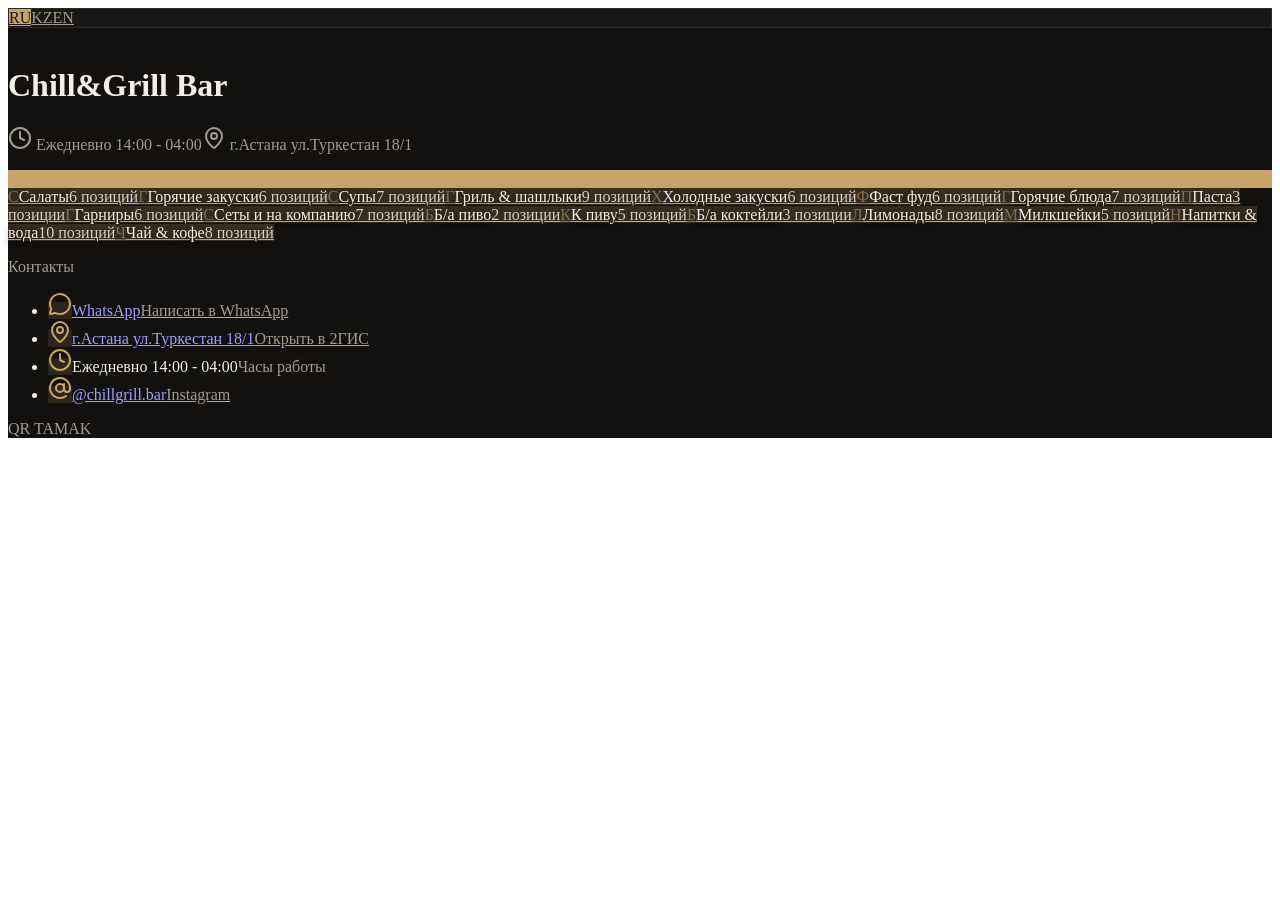
==== chill-grill-bar/index.html @ 198645f4 "Обновление меню: chill-grill-bar" ====
<!doctype html><html lang="ru" class="vJe1_a_variable ZVxMWG_variable kVA1Aq_variable sG9ONa_variable h-full"><head><meta charset="utf-8">
<meta name="viewport" content="width=device-width, initial-scale=1">
<title>Chill&amp;Grill Bar — меню</title><meta name="description" content="г.Астана ул.Туркестан 18/1 · Ежедневно 14:00 - 04:00">
<link rel="canonical" href="https://bolsn.github.io/menu/chill-grill-bar/"><meta name="theme-color" content="#121110">
<meta property="og:type" content="website"><meta property="og:url" content="https://bolsn.github.io/menu/chill-grill-bar/"><meta property="og:title" content="Chill&amp;Grill Bar — меню"><meta property="og:description" content="г.Астана ул.Туркестан 18/1 · Ежедневно 14:00 - 04:00">
<meta property="og:image" content="https://bolsn.github.io/menu/media/893a9d06-7ec4-4c52-8c13-40c84c35fb5d-1200.webp"><meta name="twitter:card" content="summary_large_image">
<link rel="stylesheet" href="/menu/_next/static/chunks/190lovo2y33m7.css">
<script type="application/ld+json">{"@context":"https://schema.org","@type":"Restaurant","name":"Chill&Grill Bar","url":"https://bolsn.github.io/menu/chill-grill-bar/","address":"г.Астана ул.Туркестан 18/1","telephone":"+7 771 605 60 40","openingHours":"Ежедневно 14:00 - 04:00","image":"https://bolsn.github.io/menu/media/893a9d06-7ec4-4c52-8c13-40c84c35fb5d-1200.webp","hasMenu":{"@type":"Menu","hasMenuSection":[{"@type":"MenuSection","name":"Салаты","hasMenuItem":[{"@type":"MenuItem","name":"Греческий салат","description":"Свежие овощи, сыр фета, оливки и фирменная заправка","offers":{"@type":"Offer","price":3890,"priceCurrency":"KZT"}},{"@type":"MenuItem","name":"Салат из свежих овощей","description":"С кремом из брынзы","offers":{"@type":"Offer","price":3890,"priceCurrency":"KZT"}},{"@type":"MenuItem","name":"Большой зелёный салат","description":"Микс зелени, свежие овощи и цитрусовая заправка","offers":{"@type":"Offer","price":4090,"priceCurrency":"KZT"}},{"@type":"MenuItem","name":"Хрустящие баклажаны","description":"С сочным персиком и пикантным соусом","offers":{"@type":"Offer","price":4390,"priceCurrency":"KZT"}},{"@type":"MenuItem","name":"Салат с креветками","description":"Тигровые креветки, клубника и салатный микс","offers":{"@type":"Offer","price":4790,"priceCurrency":"KZT"}},{"@type":"MenuItem","name":"Салат с жареной говядиной","description":"С хрустящими грибами и фирменным соусом","offers":{"@type":"Offer","price":4990,"priceCurrency":"KZT"}}]},{"@type":"MenuSection","name":"Горячие закуски","hasMenuItem":[{"@type":"MenuItem","name":"Мозговые косточки","description":"Запечённые косточки с маринованными овощами","offers":{"@type":"Offer","price":2490,"priceCurrency":"KZT"}},{"@type":"MenuItem","name":"Креветки темпура","description":"С пикантным васаби соусом","offers":{"@type":"Offer","price":3290,"priceCurrency":"KZT"}},{"@type":"MenuItem","name":"Стрипсы с сырным соусом","description":"С кетчупом из клубники","offers":{"@type":"Offer","price":3690,"priceCurrency":"KZT"}},{"@type":"MenuItem","name":"Крылья в остром соусе","description":"С овощными палочками","offers":{"@type":"Offer","price":3890,"priceCurrency":"KZT"}},{"@type":"MenuItem","name":"Чебуреки с аджикой","description":"Хрустящие чебуреки с ароматной аджикой","offers":{"@type":"Offer","price":4490,"priceCurrency":"KZT"}},{"@type":"MenuItem","name":"Говяжий язык в соусе пеппер","description":"С ананасом и баклажанами","offers":{"@type":"Offer","price":5390,"priceCurrency":"KZT"}}]},{"@type":"MenuSection","name":"Супы","hasMenuItem":[{"@type":"MenuItem","name":"Суп лапша с курицей","description":"Домашний куриный суп","offers":{"@type":"Offer","price":2590,"priceCurrency":"KZT"}},{"@type":"MenuItem","name":"Пельмени с бульоном","description":"В ароматном бульоне","offers":{"@type":"Offer","price":2590,"priceCurrency":"KZT"}},{"@type":"MenuItem","name":"Окрошка (сезонное)","description":"Освежающий летний суп","offers":{"@type":"Offer","price":3590,"priceCurrency":"KZT"}},{"@type":"MenuItem","name":"Рамен с курицей","description":"С насыщенным бульоном и овощами","offers":{"@type":"Offer","price":4590,"priceCurrency":"KZT"}},{"@type":"MenuItem","name":"Рамен с говядиной","description":"С насыщенным бульоном и овощами","offers":{"@type":"Offer","price":5290,"priceCurrency":"KZT"}},{"@type":"MenuItem","name":"Солянка","description":"Мясная солянка со сметаной","offers":{"@type":"Offer","price":4990,"priceCurrency":"KZT"}},{"@type":"MenuItem","name":"Том ям","description":"Пряный тайский суп с морепродуктами","offers":{"@type":"Offer","price":4990,"priceCurrency":"KZT"}}]},{"@type":"MenuSection","name":"Гриль & шашлыки","hasMenuItem":[{"@type":"MenuItem","name":"Шашлык из шампиньонов","description":"На углях","offers":{"@type":"Offer","price":2890,"priceCurrency":"KZT"}},{"@type":"MenuItem","name":"Шашлык из курицы","description":"С ароматом дыма","offers":{"@type":"Offer","price":3890,"priceCurrency":"KZT"}},{"@type":"MenuItem","name":"Шашлык из утки","description":"Нежная утка с ароматом дыма","offers":{"@type":"Offer","price":3890,"priceCurrency":"KZT"}},{"@type":"MenuItem","name":"Люля-кебаб из баранины","description":"С восточными специями","offers":{"@type":"Offer","price":5090,"priceCurrency":"KZT"}},{"@type":"MenuItem","name":"Шашлык из баранины","description":"На открытом огне","offers":{"@type":"Offer","price":5690,"priceCurrency":"KZT"}},{"@type":"MenuItem","name":"Скумбрия на мангале","description":"Ароматная рыба с дымком","offers":{"@type":"Offer","price":6290,"priceCurrency":"KZT"}},{"@type":"MenuItem","name":"Шашлык Каре ягненка / Телятина","description":"Нежное мясо на углях","offers":{"@type":"Offer","price":6990,"priceCurrency":"KZT"}},{"@type":"MenuItem","name":"Цыпленок Табака","description":"С ароматными специями","offers":{"@type":"Offer","price":7590,"priceCurrency":"KZT"}},{"@type":"MenuItem","name":"Стейк Рибай / Тибон","description":"Классической прожарки","offers":{"@type":"Offer","price":9590,"priceCurrency":"KZT"}}]},{"@type":"MenuSection","name":"Холодные закуски","hasMenuItem":[{"@type":"MenuItem","name":"Русская закуска","description":"Сельдь и молодой картофель","offers":{"@type":"Offer","price":3690,"priceCurrency":"KZT"}},{"@type":"MenuItem","name":"Кавказская нарезка","description":"Свежие овощи с зеленью и сыром","offers":{"@type":"Offer","price":3690,"priceCurrency":"KZT"}},{"@type":"MenuItem","name":"Разносолы","description":"Ассорти домашних солений","offers":{"@type":"Offer","price":3690,"priceCurrency":"KZT"}},{"@type":"MenuItem","name":"Ассорти брускетт","description":"Хрустящие брускетты с семгой и томатами","offers":{"@type":"Offer","price":3790,"priceCurrency":"KZT"}},{"@type":"MenuItem","name":"Мясная нарезка из конины","description":"Деликатесная конина с горчицей","offers":{"@type":"Offer","price":5290,"priceCurrency":"KZT"}},{"@type":"MenuItem","name":"Татаки из слабосоленой семги","description":"С клубникой и соусом «Понзо»","offers":{"@type":"Offer","price":5390,"priceCurrency":"KZT"}}]},{"@type":"MenuSection","name":"Фаст фуд","hasMenuItem":[{"@type":"MenuItem","name":"Бургер с курицей в панировке","description":"С салатом коулсоу и кимчи","offers":{"@type":"Offer","price":3890,"priceCurrency":"KZT"}},{"@type":"MenuItem","name":"Такос с говядиной","description":"Фирменный такос с томленой говядиной","offers":{"@type":"Offer","price":4490,"priceCurrency":"KZT"}},{"@type":"MenuItem","name":"Такос с креветками","description":"С креветками и свежими овощами","offers":{"@type":"Offer","price":4490,"priceCurrency":"KZT"}},{"@type":"MenuItem","name":"Бургер с рваной говядиной","description":"С пикантными огурчиками","offers":{"@type":"Offer","price":4490,"priceCurrency":"KZT"}},{"@type":"MenuItem","name":"Кисадилья с рваной говядиной","description":"С сыром и авокадо","offers":{"@type":"Offer","price":4890,"priceCurrency":"KZT"}},{"@type":"MenuItem","name":"Бургер в сырном соусе","description":"Под фирменным сырным соусом","offers":{"@type":"Offer","price":5490,"priceCurrency":"KZT"}}]},{"@type":"MenuSection","name":"Горячие блюда","hasMenuItem":[{"@type":"MenuItem","name":"Бейби картофель","description":"С мясом и грибами","offers":{"@type":"Offer","price":4290,"priceCurrency":"KZT"}},{"@type":"MenuItem","name":"Томленое ребро в BBQ соусе","description":"В насыщенном BBQ соусе","offers":{"@type":"Offer","price":5890,"priceCurrency":"KZT"}},{"@type":"MenuItem","name":"Судак в неаполитанском соусе","description":"С молодой спаржей","offers":{"@type":"Offer","price":5890,"priceCurrency":"KZT"}},{"@type":"MenuItem","name":"Куырдак с соленьями","description":"Традиционный куырдак","offers":{"@type":"Offer","price":5890,"priceCurrency":"KZT"}},{"@type":"MenuItem","name":"Стейк из семги","description":"С икорным соусом","offers":{"@type":"Offer","price":6490,"priceCurrency":"KZT"}},{"@type":"MenuItem","name":"Цыпленок корнишон","description":"С пюре из баклажанов","offers":{"@type":"Offer","price":6690,"priceCurrency":"KZT"}},{"@type":"MenuItem","name":"Говяжья вырезка","description":"С трюфельным пюре","offers":{"@type":"Offer","price":7290,"priceCurrency":"KZT"}}]},{"@type":"MenuSection","name":"Паста","hasMenuItem":[{"@type":"MenuItem","name":"Паста канелони","description":"С тремя видами сыра и курицей","offers":{"@type":"Offer","price":4990,"priceCurrency":"KZT"}},{"@type":"MenuItem","name":"Паста с креветками","description":"В соусе «Биск» с бобами эдамаме","offers":{"@type":"Offer","price":5290,"priceCurrency":"KZT"}},{"@type":"MenuItem","name":"Паста с томленой щекой","description":"Домашний демиглас и свежий шпинат","offers":{"@type":"Offer","price":5590,"priceCurrency":"KZT"}}]},{"@type":"MenuSection","name":"Гарниры","hasMenuItem":[{"@type":"MenuItem","name":"Рис","offers":{"@type":"Offer","price":1090,"priceCurrency":"KZT"}},{"@type":"MenuItem","name":"Картофель фри","offers":{"@type":"Offer","price":1090,"priceCurrency":"KZT"}},{"@type":"MenuItem","name":"Картофельное пюре","offers":{"@type":"Offer","price":1090,"priceCurrency":"KZT"}},{"@type":"MenuItem","name":"Картофельные дольки","offers":{"@type":"Offer","price":1090,"priceCurrency":"KZT"}},{"@type":"MenuItem","name":"Брокколи","offers":{"@type":"Offer","price":1490,"priceCurrency":"KZT"}},{"@type":"MenuItem","name":"Спаржа на гриле","offers":{"@type":"Offer","price":2890,"priceCurrency":"KZT"}}]},{"@type":"MenuSection","name":"Сеты и на компанию","hasMenuItem":[{"@type":"MenuItem","name":"Сет 1","description":"Мини чебуреки, пельмени, чечил, гренки","offers":{"@type":"Offer","price":6590,"priceCurrency":"KZT"}},{"@type":"MenuItem","name":"Сет 2","description":"Сырные шарики, кольца лука/кальмара, фри","offers":{"@type":"Offer","price":6590,"priceCurrency":"KZT"}},{"@type":"MenuItem","name":"Сет 3","description":"Креветки, гренки, сырные шарики, чипсы","offers":{"@type":"Offer","price":7490,"priceCurrency":"KZT"}},{"@type":"MenuItem","name":"Сет 4","description":"Колбаски, бараньи семечки, крылья","offers":{"@type":"Offer","price":9490,"priceCurrency":"KZT"}},{"@type":"MenuItem","name":"Рыбный Сет","description":"С морепродуктами и гарнирами","offers":{"@type":"Offer","price":20490,"priceCurrency":"KZT"}},{"@type":"MenuItem","name":"Ассорти из шашлыков","description":"Большой сет для компании","offers":{"@type":"Offer","price":25990,"priceCurrency":"KZT"}},{"@type":"MenuItem","name":"Мясной Сет","description":"Ассорти мяса на гриле","offers":{"@type":"Offer","price":35490,"priceCurrency":"KZT"}}]},{"@type":"MenuSection","name":"Б/а пиво","hasMenuItem":[{"@type":"MenuItem","name":"Budweiser 0%","offers":{"@type":"Offer","price":2500,"priceCurrency":"KZT"}},{"@type":"MenuItem","name":"Heineken 0%","offers":{"@type":"Offer","price":2000,"priceCurrency":"KZT"}}]},{"@type":"MenuSection","name":"К пиву","hasMenuItem":[{"@type":"MenuItem","name":"Фисташки","offers":{"@type":"Offer","price":1800,"priceCurrency":"KZT"}},{"@type":"MenuItem","name":"Чечел","offers":{"@type":"Offer","price":1400,"priceCurrency":"KZT"}},{"@type":"MenuItem","name":"Арахис","offers":{"@type":"Offer","price":1400,"priceCurrency":"KZT"}},{"@type":"MenuItem","name":"Чипсы","offers":{"@type":"Offer","price":1800,"priceCurrency":"KZT"}},{"@type":"MenuItem","name":"Микс закусок","offers":{"@type":"Offer","price":6000,"priceCurrency":"KZT"}}]},{"@type":"MenuSection","name":"Б/а коктейли","hasMenuItem":[{"@type":"MenuItem","name":"Mojito б/а","offers":{"@type":"Offer","price":3000,"priceCurrency":"KZT"}},{"@type":"MenuItem","name":"Pina Colada б/а","offers":{"@type":"Offer","price":3000,"priceCurrency":"KZT"}},{"@type":"MenuItem","name":"Aperol Spritz б/а","offers":{"@type":"Offer","price":3000,"priceCurrency":"KZT"}}]},{"@type":"MenuSection","name":"Лимонады","hasMenuItem":[{"@type":"MenuItem","name":"Цитрус","offers":{"@type":"Offer","price":3400,"priceCurrency":"KZT"}},{"@type":"MenuItem","name":"Ягода","offers":{"@type":"Offer","price":3400,"priceCurrency":"KZT"}},{"@type":"MenuItem","name":"Персик-Маракуйя","offers":{"@type":"Offer","price":3400,"priceCurrency":"KZT"}},{"@type":"MenuItem","name":"Манго-Алоэ","offers":{"@type":"Offer","price":3400,"priceCurrency":"KZT"}},{"@type":"MenuItem","name":"Киви-Лайм","offers":{"@type":"Offer","price":3400,"priceCurrency":"KZT"}},{"@type":"MenuItem","name":"Манго-Маракуйя","offers":{"@type":"Offer","price":3400,"priceCurrency":"KZT"}},{"@type":"MenuItem","name":"Апельсин-Морковь","offers":{"@type":"Offer","price":3400,"priceCurrency":"KZT"}},{"@type":"MenuItem","name":"Виноград-Базилик","offers":{"@type":"Offer","price":3400,"priceCurrency":"KZT"}}]},{"@type":"MenuSection","name":"Милкшейки","hasMenuItem":[{"@type":"MenuItem","name":"Ванильный","offers":{"@type":"Offer","price":2000,"priceCurrency":"KZT"}},{"@type":"MenuItem","name":"Малиновый","offers":{"@type":"Offer","price":2000,"priceCurrency":"KZT"}},{"@type":"MenuItem","name":"Орео","offers":{"@type":"Offer","price":2500,"priceCurrency":"KZT"}},{"@type":"MenuItem","name":"Баунти","offers":{"@type":"Offer","price":2500,"priceCurrency":"KZT"}},{"@type":"MenuItem","name":"Мятный шоколад","offers":{"@type":"Offer","price":2500,"priceCurrency":"KZT"}}]},{"@type":"MenuSection","name":"Напитки & вода","hasMenuItem":[{"@type":"MenuItem","name":"Coca-Cola","offers":{"@type":"Offer","price":1400,"priceCurrency":"KZT"}},{"@type":"MenuItem","name":"Fanta","offers":{"@type":"Offer","price":1400,"priceCurrency":"KZT"}},{"@type":"MenuItem","name":"Sprite","offers":{"@type":"Offer","price":1400,"priceCurrency":"KZT"}},{"@type":"MenuItem","name":"Сок SWELL","offers":{"@type":"Offer","price":1400,"priceCurrency":"KZT"}},{"@type":"MenuItem","name":"Red Bull","offers":{"@type":"Offer","price":1600,"priceCurrency":"KZT"}},{"@type":"MenuItem","name":"Tonic","offers":{"@type":"Offer","price":1500,"priceCurrency":"KZT"}},{"@type":"MenuItem","name":"Морс","offers":{"@type":"Offer","price":3000,"priceCurrency":"KZT"}},{"@type":"MenuItem","name":"Вода Turan","offers":{"@type":"Offer","price":1200,"priceCurrency":"KZT"}},{"@type":"MenuItem","name":"Вода Blue mont","offers":{"@type":"Offer","price":2500,"priceCurrency":"KZT"}},{"@type":"MenuItem","name":"Вода Borjomi","offers":{"@type":"Offer","price":1800,"priceCurrency":"KZT"}}]},{"@type":"MenuSection","name":"Чай & кофе","hasMenuItem":[{"@type":"MenuItem","name":"Чай Стандартный","offers":{"@type":"Offer","price":1500,"priceCurrency":"KZT"}},{"@type":"MenuItem","name":"Чай Специальный","offers":{"@type":"Offer","price":3000,"priceCurrency":"KZT"}},{"@type":"MenuItem","name":"Чай Фруктовый","offers":{"@type":"Offer","price":3000,"priceCurrency":"KZT"}},{"@type":"MenuItem","name":"Кофе Espresso","offers":{"@type":"Offer","price":1000,"priceCurrency":"KZT"}},{"@type":"MenuItem","name":"Кофе Americano","offers":{"@type":"Offer","price":1200,"priceCurrency":"KZT"}},{"@type":"MenuItem","name":"Кофе Cappuccino","offers":{"@type":"Offer","price":1500,"priceCurrency":"KZT"}},{"@type":"MenuItem","name":"Кофе Latte","offers":{"@type":"Offer","price":1500,"priceCurrency":"KZT"}},{"@type":"MenuItem","name":"Кофе Ice Latte","offers":{"@type":"Offer","price":1700,"priceCurrency":"KZT"}}]}]}}</script>
</head><body class="min-h-full"><link rel="preload" as="image" imageSrcSet="/menu/media/893a9d06-7ec4-4c52-8c13-40c84c35fb5d-480.webp 480w, /menu/media/893a9d06-7ec4-4c52-8c13-40c84c35fb5d-800.webp 800w, /menu/media/893a9d06-7ec4-4c52-8c13-40c84c35fb5d-1200.webp 1200w, /menu/media/893a9d06-7ec4-4c52-8c13-40c84c35fb5d-1600.webp 1600w" imageSizes="100vw" fetchPriority="high"/><link rel="preload" as="image" href="/menu/media/2c0f3336-ab75-420d-b20b-90dbc88fd823-1200.webp"/><link rel="preload" as="image" imageSrcSet="/menu/media/c2ee2581-91a3-4992-b878-75c9a5f927da-320.webp 320w, /menu/media/c2ee2581-91a3-4992-b878-75c9a5f927da-480.webp 480w, /menu/media/c2ee2581-91a3-4992-b878-75c9a5f927da-800.webp 800w" imageSizes="(max-width: 640px) 50vw, (max-width: 1024px) 33vw, 240px"/><link rel="preload" as="image" imageSrcSet="/menu/media/ba14c8bd-a384-4bdc-97d5-97ea5b52007f-320.webp 320w, /menu/media/ba14c8bd-a384-4bdc-97d5-97ea5b52007f-480.webp 480w, /menu/media/ba14c8bd-a384-4bdc-97d5-97ea5b52007f-800.webp 800w" imageSizes="(max-width: 640px) 50vw, (max-width: 1024px) 33vw, 240px"/><link rel="preload" as="image" imageSrcSet="/menu/media/a33d088e-96e0-4498-aa09-d462faab268f-320.webp 320w, /menu/media/a33d088e-96e0-4498-aa09-d462faab268f-480.webp 480w, /menu/media/a33d088e-96e0-4498-aa09-d462faab268f-800.webp 800w" imageSizes="(max-width: 640px) 50vw, (max-width: 1024px) 33vw, 240px"/><link rel="preload" as="image" imageSrcSet="/menu/media/fa03eeec-25dd-45f5-ae5b-0ba8705429d4-320.webp 320w, /menu/media/fa03eeec-25dd-45f5-ae5b-0ba8705429d4-480.webp 480w, /menu/media/fa03eeec-25dd-45f5-ae5b-0ba8705429d4-800.webp 800w" imageSizes="(max-width: 640px) 50vw, (max-width: 1024px) 33vw, 240px"/><div style="--m-bg:#121110;--m-surface:#1C1A18;--m-text:#F3EEE6;--m-muted:#A39B8F;--m-line:#2E2B27;--m-accent:#C9A46A;--m-on-accent:#1A1A1A;--m-heading:var(--font-lora);--m-body:var(--font-lora);background:#121110;color:#F3EEE6;font-family:var(--font-lora);color-scheme:dark" class="relative antialiased min-h-dvh" lang="ru" data-template="premium" data-card-style="compact" data-scheme="dark" data-cart="{&quot;slug&quot;:&quot;chill-grill-bar&quot;,&quot;restaurant&quot;:&quot;Chill&amp;Grill Bar&quot;,&quot;phone&quot;:&quot;77716056040&quot;,&quot;modes&quot;:[],&quot;currency&quot;:&quot;KZT&quot;,&quot;locale&quot;:&quot;ru&quot;,&quot;t&quot;:{&quot;add&quot;:&quot;Добавить&quot;,&quot;cart&quot;:&quot;Корзина&quot;,&quot;cartEmpty&quot;:&quot;Корзина пуста&quot;,&quot;total&quot;:&quot;Итого&quot;,&quot;comment&quot;:&quot;Комментарий к заказу&quot;,&quot;commentHint&quot;:&quot;Например: без лука, острее&quot;,&quot;howReceive&quot;:&quot;Как получить заказ&quot;,&quot;table&quot;:&quot;Номер стола&quot;,&quot;yourName&quot;:&quot;Имя&quot;,&quot;yourPhone&quot;:&quot;Телефон&quot;,&quot;address&quot;:&quot;Адрес доставки&quot;,&quot;orderWa&quot;:&quot;Заказать через WhatsApp&quot;,&quot;clear&quot;:&quot;Очистить&quot;,&quot;close&quot;:&quot;Закрыть&quot;,&quot;fillRequired&quot;:&quot;Заполните отмеченные поля&quot;,&quot;sentNote&quot;:&quot;Откроется WhatsApp с готовым сообщением. Заказ будет передан, когда вы нажмёте «Отправить» в WhatsApp.&quot;,&quot;afterOpen&quot;:&quot;Отправили сообщение в WhatsApp? Тогда корзину можно очистить.&quot;,&quot;noPrice&quot;:&quot;цена уточняется&quot;,&quot;itemNote&quot;:&quot;Комментарий к блюду&quot;,&quot;itemNoteHint&quot;:&quot;Например: без лука&quot;,&quot;minus&quot;:&quot;Убрать&quot;,&quot;plus&quot;:&quot;Добавить ещё&quot;}}"><nav aria-label="Язык / Тіл / Language" class="absolute top-3 right-3 z-30 flex gap-0.5 rounded-full p-1 text-[12px] font-bold shadow-sm backdrop-blur" style="background:color-mix(in srgb, var(--m-surface) 88%, transparent);border:1px solid var(--m-line)"><a href="/menu/chill-grill-bar/" hrefLang="ru" lang="ru" aria-current="true" class="rounded-full px-2.5 py-1" style="background:var(--m-accent);color:var(--m-on-accent)">RU</a><a href="/menu/chill-grill-bar/kk/" hrefLang="kk" lang="kk" class="rounded-full px-2.5 py-1" style="color:var(--m-muted)">KZ</a><a href="/menu/chill-grill-bar/en/" hrefLang="en" lang="en" class="rounded-full px-2.5 py-1" style="color:var(--m-muted)">EN</a></nav><header class="relative"><div class="relative overflow-hidden h-[52vh] max-h-[460px] min-h-[280px]"><img src="/menu/media/893a9d06-7ec4-4c52-8c13-40c84c35fb5d-1200.webp" srcSet="/menu/media/893a9d06-7ec4-4c52-8c13-40c84c35fb5d-480.webp 480w, /menu/media/893a9d06-7ec4-4c52-8c13-40c84c35fb5d-800.webp 800w, /menu/media/893a9d06-7ec4-4c52-8c13-40c84c35fb5d-1200.webp 1200w, /menu/media/893a9d06-7ec4-4c52-8c13-40c84c35fb5d-1600.webp 1600w" sizes="100vw" alt="" fetchPriority="high" class="absolute inset-0 size-full object-cover"/><div class="absolute inset-0" style="background:linear-gradient(to bottom, rgb(0 0 0 / 0.05) 30%, var(--m-bg))"></div></div><div class="relative mx-auto flex max-w-2xl flex-col items-center px-6 text-center -mt-32 pb-6"><h1 class="text-[2.6rem] leading-[1.05] font-medium tracking-tight text-balance" style="font-family:var(--m-heading)">Chill&amp;Grill Bar</h1><div class="mt-5 h-px w-14" style="background:var(--m-accent)"></div><p class="flex flex-wrap gap-x-4 gap-y-1 text-[13px] mt-4 justify-center" style="color:var(--m-muted)"><span class="inline-flex items-center gap-1.5"><svg xmlns="http://www.w3.org/2000/svg" width="24" height="24" viewBox="0 0 24 24" fill="none" stroke="currentColor" stroke-width="2" stroke-linecap="round" stroke-linejoin="round" class="lucide lucide-clock size-3.5" aria-hidden="true"><circle cx="12" cy="12" r="10"></circle><path d="M12 6v6l4 2"></path></svg> Ежедневно 14:00 - 04:00</span><span class="inline-flex items-center gap-1.5"><svg xmlns="http://www.w3.org/2000/svg" width="24" height="24" viewBox="0 0 24 24" fill="none" stroke="currentColor" stroke-width="2" stroke-linecap="round" stroke-linejoin="round" class="lucide lucide-map-pin size-3.5" aria-hidden="true"><path d="M20 10c0 4.993-5.539 10.193-7.399 11.799a1 1 0 0 1-1.202 0C9.539 20.193 4 14.993 4 10a8 8 0 0 1 16 0"></path><circle cx="12" cy="10" r="3"></circle></svg> г.Астана ул.Туркестан 18/1</span></p></div></header><section aria-label="Акции" class="mx-auto max-w-2xl pt-4"><div class="scrollbar-none flex gap-3 px-5"><article data-promo="true" class="relative shrink-0 snap-center overflow-hidden rounded-2xl w-full aspect-[2/1]" style="background:var(--m-accent);color:var(--m-on-accent)"><img src="/menu/media/2c0f3336-ab75-420d-b20b-90dbc88fd823-1200.webp" alt="" class="absolute inset-0 size-full object-cover"/></article></div></section><main class="mx-auto px-5 pb-10 max-w-2xl lg:max-w-4xl"><div data-cat-grid="true" class="grid grid-cols-2 gap-3 pt-6 sm:grid-cols-3 sm:gap-3.5 lg:grid-cols-4"><a href="#cat-077e6d5c-98ea-4035-bdf6-84a78990acc8" data-cat-card="true" class="group relative block aspect-[4/3] overflow-hidden rounded-xl ring-1 ring-[var(--m-line)] transition-transform duration-150 active:scale-[0.97] focus-visible:outline-2 focus-visible:outline-offset-2 focus-visible:outline-[var(--m-accent)]" style="background:color-mix(in srgb, var(--m-accent) 14%, var(--m-surface))"><span aria-hidden="true" class="absolute inset-0 flex items-center justify-center text-5xl font-extrabold" style="color:var(--m-accent);opacity:0.55;font-family:var(--m-heading)">С</span><img src="/menu/media/c2ee2581-91a3-4992-b878-75c9a5f927da-480.webp" srcSet="/menu/media/c2ee2581-91a3-4992-b878-75c9a5f927da-320.webp 320w, /menu/media/c2ee2581-91a3-4992-b878-75c9a5f927da-480.webp 480w, /menu/media/c2ee2581-91a3-4992-b878-75c9a5f927da-800.webp 800w" sizes="(max-width: 640px) 50vw, (max-width: 1024px) 33vw, 240px" alt="" loading="eager" decoding="async" class="object-cover absolute inset-0 size-full transition-transform duration-300 group-hover:scale-105"/><span aria-hidden="true" class="absolute inset-0 bg-gradient-to-t from-black/85 via-black/25 to-transparent"></span><span class="absolute inset-x-0 bottom-0 p-3 sm:p-3.5"><span class="block text-[15px] leading-tight font-bold [overflow-wrap:anywhere] sm:text-base" style="color:#F4EEE4;font-family:var(--m-heading);text-shadow:0 1px 8px rgb(0 0 0 / 0.5)">Салаты</span><span class="mt-1 block text-[11px] tracking-wide" style="color:#D9CFBF">6 позиций</span></span></a><a href="#cat-ecceac0b-2601-461d-b741-55a22f634642" data-cat-card="true" class="group relative block aspect-[4/3] overflow-hidden rounded-xl ring-1 ring-[var(--m-line)] transition-transform duration-150 active:scale-[0.97] focus-visible:outline-2 focus-visible:outline-offset-2 focus-visible:outline-[var(--m-accent)]" style="background:color-mix(in srgb, var(--m-accent) 14%, var(--m-surface))"><span aria-hidden="true" class="absolute inset-0 flex items-center justify-center text-5xl font-extrabold" style="color:var(--m-accent);opacity:0.55;font-family:var(--m-heading)">Г</span><img src="/menu/media/ba14c8bd-a384-4bdc-97d5-97ea5b52007f-480.webp" srcSet="/menu/media/ba14c8bd-a384-4bdc-97d5-97ea5b52007f-320.webp 320w, /menu/media/ba14c8bd-a384-4bdc-97d5-97ea5b52007f-480.webp 480w, /menu/media/ba14c8bd-a384-4bdc-97d5-97ea5b52007f-800.webp 800w" sizes="(max-width: 640px) 50vw, (max-width: 1024px) 33vw, 240px" alt="" loading="eager" decoding="async" class="object-cover absolute inset-0 size-full transition-transform duration-300 group-hover:scale-105"/><span aria-hidden="true" class="absolute inset-0 bg-gradient-to-t from-black/85 via-black/25 to-transparent"></span><span class="absolute inset-x-0 bottom-0 p-3 sm:p-3.5"><span class="block text-[15px] leading-tight font-bold [overflow-wrap:anywhere] sm:text-base" style="color:#F4EEE4;font-family:var(--m-heading);text-shadow:0 1px 8px rgb(0 0 0 / 0.5)">Горячие закуски</span><span class="mt-1 block text-[11px] tracking-wide" style="color:#D9CFBF">6 позиций</span></span></a><a href="#cat-32b9799f-81b5-4605-920b-39d531ed2bf6" data-cat-card="true" class="group relative block aspect-[4/3] overflow-hidden rounded-xl ring-1 ring-[var(--m-line)] transition-transform duration-150 active:scale-[0.97] focus-visible:outline-2 focus-visible:outline-offset-2 focus-visible:outline-[var(--m-accent)]" style="background:color-mix(in srgb, var(--m-accent) 14%, var(--m-surface))"><span aria-hidden="true" class="absolute inset-0 flex items-center justify-center text-5xl font-extrabold" style="color:var(--m-accent);opacity:0.55;font-family:var(--m-heading)">С</span><img src="/menu/media/a33d088e-96e0-4498-aa09-d462faab268f-480.webp" srcSet="/menu/media/a33d088e-96e0-4498-aa09-d462faab268f-320.webp 320w, /menu/media/a33d088e-96e0-4498-aa09-d462faab268f-480.webp 480w, /menu/media/a33d088e-96e0-4498-aa09-d462faab268f-800.webp 800w" sizes="(max-width: 640px) 50vw, (max-width: 1024px) 33vw, 240px" alt="" loading="eager" decoding="async" class="object-cover absolute inset-0 size-full transition-transform duration-300 group-hover:scale-105"/><span aria-hidden="true" class="absolute inset-0 bg-gradient-to-t from-black/85 via-black/25 to-transparent"></span><span class="absolute inset-x-0 bottom-0 p-3 sm:p-3.5"><span class="block text-[15px] leading-tight font-bold [overflow-wrap:anywhere] sm:text-base" style="color:#F4EEE4;font-family:var(--m-heading);text-shadow:0 1px 8px rgb(0 0 0 / 0.5)">Супы</span><span class="mt-1 block text-[11px] tracking-wide" style="color:#D9CFBF">7 позиций</span></span></a><a href="#cat-95306236-ab47-4b61-95cd-a76fe0f587fb" data-cat-card="true" class="group relative block aspect-[4/3] overflow-hidden rounded-xl ring-1 ring-[var(--m-line)] transition-transform duration-150 active:scale-[0.97] focus-visible:outline-2 focus-visible:outline-offset-2 focus-visible:outline-[var(--m-accent)]" style="background:color-mix(in srgb, var(--m-accent) 14%, var(--m-surface))"><span aria-hidden="true" class="absolute inset-0 flex items-center justify-center text-5xl font-extrabold" style="color:var(--m-accent);opacity:0.55;font-family:var(--m-heading)">Г</span><img src="/menu/media/fa03eeec-25dd-45f5-ae5b-0ba8705429d4-480.webp" srcSet="/menu/media/fa03eeec-25dd-45f5-ae5b-0ba8705429d4-320.webp 320w, /menu/media/fa03eeec-25dd-45f5-ae5b-0ba8705429d4-480.webp 480w, /menu/media/fa03eeec-25dd-45f5-ae5b-0ba8705429d4-800.webp 800w" sizes="(max-width: 640px) 50vw, (max-width: 1024px) 33vw, 240px" alt="" loading="eager" decoding="async" class="object-cover absolute inset-0 size-full transition-transform duration-300 group-hover:scale-105"/><span aria-hidden="true" class="absolute inset-0 bg-gradient-to-t from-black/85 via-black/25 to-transparent"></span><span class="absolute inset-x-0 bottom-0 p-3 sm:p-3.5"><span class="block text-[15px] leading-tight font-bold [overflow-wrap:anywhere] sm:text-base" style="color:#F4EEE4;font-family:var(--m-heading);text-shadow:0 1px 8px rgb(0 0 0 / 0.5)">Гриль &amp; шашлыки</span><span class="mt-1 block text-[11px] tracking-wide" style="color:#D9CFBF">9 позиций</span></span></a><a href="#cat-fe323763-c095-4889-b4a2-83ea7ad2544a" data-cat-card="true" class="group relative block aspect-[4/3] overflow-hidden rounded-xl ring-1 ring-[var(--m-line)] transition-transform duration-150 active:scale-[0.97] focus-visible:outline-2 focus-visible:outline-offset-2 focus-visible:outline-[var(--m-accent)]" style="background:color-mix(in srgb, var(--m-accent) 14%, var(--m-surface))"><span aria-hidden="true" class="absolute inset-0 flex items-center justify-center text-5xl font-extrabold" style="color:var(--m-accent);opacity:0.55;font-family:var(--m-heading)">Х</span><img src="/menu/media/37369f19-e339-4588-ac96-d7d001ea2782-480.webp" srcSet="/menu/media/37369f19-e339-4588-ac96-d7d001ea2782-320.webp 320w, /menu/media/37369f19-e339-4588-ac96-d7d001ea2782-480.webp 480w, /menu/media/37369f19-e339-4588-ac96-d7d001ea2782-800.webp 800w" sizes="(max-width: 640px) 50vw, (max-width: 1024px) 33vw, 240px" alt="" loading="lazy" decoding="async" class="object-cover absolute inset-0 size-full transition-transform duration-300 group-hover:scale-105"/><span aria-hidden="true" class="absolute inset-0 bg-gradient-to-t from-black/85 via-black/25 to-transparent"></span><span class="absolute inset-x-0 bottom-0 p-3 sm:p-3.5"><span class="block text-[15px] leading-tight font-bold [overflow-wrap:anywhere] sm:text-base" style="color:#F4EEE4;font-family:var(--m-heading);text-shadow:0 1px 8px rgb(0 0 0 / 0.5)">Холодные закуски</span><span class="mt-1 block text-[11px] tracking-wide" style="color:#D9CFBF">6 позиций</span></span></a><a href="#cat-20d955b0-59c1-45ed-9a2f-2460c75d996e" data-cat-card="true" class="group relative block aspect-[4/3] overflow-hidden rounded-xl ring-1 ring-[var(--m-line)] transition-transform duration-150 active:scale-[0.97] focus-visible:outline-2 focus-visible:outline-offset-2 focus-visible:outline-[var(--m-accent)]" style="background:color-mix(in srgb, var(--m-accent) 14%, var(--m-surface))"><span aria-hidden="true" class="absolute inset-0 flex items-center justify-center text-5xl font-extrabold" style="color:var(--m-accent);opacity:0.55;font-family:var(--m-heading)">Ф</span><img src="/menu/media/b54f7f81-d8bc-4c55-baaa-9cd780d6c797-480.webp" srcSet="/menu/media/b54f7f81-d8bc-4c55-baaa-9cd780d6c797-320.webp 320w, /menu/media/b54f7f81-d8bc-4c55-baaa-9cd780d6c797-480.webp 480w, /menu/media/b54f7f81-d8bc-4c55-baaa-9cd780d6c797-800.webp 800w" sizes="(max-width: 640px) 50vw, (max-width: 1024px) 33vw, 240px" alt="" loading="lazy" decoding="async" class="object-cover absolute inset-0 size-full transition-transform duration-300 group-hover:scale-105"/><span aria-hidden="true" class="absolute inset-0 bg-gradient-to-t from-black/85 via-black/25 to-transparent"></span><span class="absolute inset-x-0 bottom-0 p-3 sm:p-3.5"><span class="block text-[15px] leading-tight font-bold [overflow-wrap:anywhere] sm:text-base" style="color:#F4EEE4;font-family:var(--m-heading);text-shadow:0 1px 8px rgb(0 0 0 / 0.5)">Фаст фуд</span><span class="mt-1 block text-[11px] tracking-wide" style="color:#D9CFBF">6 позиций</span></span></a><a href="#cat-0a022718-1d8f-4795-ab11-093a86abe083" data-cat-card="true" class="group relative block aspect-[4/3] overflow-hidden rounded-xl ring-1 ring-[var(--m-line)] transition-transform duration-150 active:scale-[0.97] focus-visible:outline-2 focus-visible:outline-offset-2 focus-visible:outline-[var(--m-accent)]" style="background:color-mix(in srgb, var(--m-accent) 14%, var(--m-surface))"><span aria-hidden="true" class="absolute inset-0 flex items-center justify-center text-5xl font-extrabold" style="color:var(--m-accent);opacity:0.55;font-family:var(--m-heading)">Г</span><img src="/menu/media/19af115b-a486-401b-896a-a6922e4dc7d4-480.webp" srcSet="/menu/media/19af115b-a486-401b-896a-a6922e4dc7d4-320.webp 320w, /menu/media/19af115b-a486-401b-896a-a6922e4dc7d4-480.webp 480w, /menu/media/19af115b-a486-401b-896a-a6922e4dc7d4-800.webp 800w" sizes="(max-width: 640px) 50vw, (max-width: 1024px) 33vw, 240px" alt="" loading="lazy" decoding="async" class="object-cover absolute inset-0 size-full transition-transform duration-300 group-hover:scale-105"/><span aria-hidden="true" class="absolute inset-0 bg-gradient-to-t from-black/85 via-black/25 to-transparent"></span><span class="absolute inset-x-0 bottom-0 p-3 sm:p-3.5"><span class="block text-[15px] leading-tight font-bold [overflow-wrap:anywhere] sm:text-base" style="color:#F4EEE4;font-family:var(--m-heading);text-shadow:0 1px 8px rgb(0 0 0 / 0.5)">Горячие блюда</span><span class="mt-1 block text-[11px] tracking-wide" style="color:#D9CFBF">7 позиций</span></span></a><a href="#cat-aa6716c4-df75-4e2c-86b3-2c9983ebfbf9" data-cat-card="true" class="group relative block aspect-[4/3] overflow-hidden rounded-xl ring-1 ring-[var(--m-line)] transition-transform duration-150 active:scale-[0.97] focus-visible:outline-2 focus-visible:outline-offset-2 focus-visible:outline-[var(--m-accent)]" style="background:color-mix(in srgb, var(--m-accent) 14%, var(--m-surface))"><span aria-hidden="true" class="absolute inset-0 flex items-center justify-center text-5xl font-extrabold" style="color:var(--m-accent);opacity:0.55;font-family:var(--m-heading)">П</span><img src="/menu/media/0a4c1be5-96f0-4dfc-9722-814b5b17c43e-480.webp" srcSet="/menu/media/0a4c1be5-96f0-4dfc-9722-814b5b17c43e-320.webp 320w, /menu/media/0a4c1be5-96f0-4dfc-9722-814b5b17c43e-480.webp 480w, /menu/media/0a4c1be5-96f0-4dfc-9722-814b5b17c43e-800.webp 800w" sizes="(max-width: 640px) 50vw, (max-width: 1024px) 33vw, 240px" alt="" loading="lazy" decoding="async" class="object-cover absolute inset-0 size-full transition-transform duration-300 group-hover:scale-105"/><span aria-hidden="true" class="absolute inset-0 bg-gradient-to-t from-black/85 via-black/25 to-transparent"></span><span class="absolute inset-x-0 bottom-0 p-3 sm:p-3.5"><span class="block text-[15px] leading-tight font-bold [overflow-wrap:anywhere] sm:text-base" style="color:#F4EEE4;font-family:var(--m-heading);text-shadow:0 1px 8px rgb(0 0 0 / 0.5)">Паста</span><span class="mt-1 block text-[11px] tracking-wide" style="color:#D9CFBF">3 позиции</span></span></a><a href="#cat-2da70d5d-d01b-4d58-b983-0bd700e5502b" data-cat-card="true" class="group relative block aspect-[4/3] overflow-hidden rounded-xl ring-1 ring-[var(--m-line)] transition-transform duration-150 active:scale-[0.97] focus-visible:outline-2 focus-visible:outline-offset-2 focus-visible:outline-[var(--m-accent)]" style="background:color-mix(in srgb, var(--m-accent) 14%, var(--m-surface))"><span aria-hidden="true" class="absolute inset-0 flex items-center justify-center text-5xl font-extrabold" style="color:var(--m-accent);opacity:0.55;font-family:var(--m-heading)">Г</span><img src="/menu/media/267c6fdb-fdf0-4e06-a31d-95717779ba18-480.webp" srcSet="/menu/media/267c6fdb-fdf0-4e06-a31d-95717779ba18-320.webp 320w, /menu/media/267c6fdb-fdf0-4e06-a31d-95717779ba18-480.webp 480w, /menu/media/267c6fdb-fdf0-4e06-a31d-95717779ba18-800.webp 800w" sizes="(max-width: 640px) 50vw, (max-width: 1024px) 33vw, 240px" alt="" loading="lazy" decoding="async" class="object-cover absolute inset-0 size-full transition-transform duration-300 group-hover:scale-105"/><span aria-hidden="true" class="absolute inset-0 bg-gradient-to-t from-black/85 via-black/25 to-transparent"></span><span class="absolute inset-x-0 bottom-0 p-3 sm:p-3.5"><span class="block text-[15px] leading-tight font-bold [overflow-wrap:anywhere] sm:text-base" style="color:#F4EEE4;font-family:var(--m-heading);text-shadow:0 1px 8px rgb(0 0 0 / 0.5)">Гарниры</span><span class="mt-1 block text-[11px] tracking-wide" style="color:#D9CFBF">6 позиций</span></span></a><a href="#cat-f78b76b6-42c7-4424-8e7c-afe62da2fd96" data-cat-card="true" class="group relative block aspect-[4/3] overflow-hidden rounded-xl ring-1 ring-[var(--m-line)] transition-transform duration-150 active:scale-[0.97] focus-visible:outline-2 focus-visible:outline-offset-2 focus-visible:outline-[var(--m-accent)]" style="background:color-mix(in srgb, var(--m-accent) 14%, var(--m-surface))"><span aria-hidden="true" class="absolute inset-0 flex items-center justify-center text-5xl font-extrabold" style="color:var(--m-accent);opacity:0.55;font-family:var(--m-heading)">С</span><img src="/menu/media/2aebe8c6-c782-4e42-8029-ee86678f23df-480.webp" srcSet="/menu/media/2aebe8c6-c782-4e42-8029-ee86678f23df-320.webp 320w, /menu/media/2aebe8c6-c782-4e42-8029-ee86678f23df-480.webp 480w, /menu/media/2aebe8c6-c782-4e42-8029-ee86678f23df-800.webp 800w" sizes="(max-width: 640px) 50vw, (max-width: 1024px) 33vw, 240px" alt="" loading="lazy" decoding="async" class="object-cover absolute inset-0 size-full transition-transform duration-300 group-hover:scale-105"/><span aria-hidden="true" class="absolute inset-0 bg-gradient-to-t from-black/85 via-black/25 to-transparent"></span><span class="absolute inset-x-0 bottom-0 p-3 sm:p-3.5"><span class="block text-[15px] leading-tight font-bold [overflow-wrap:anywhere] sm:text-base" style="color:#F4EEE4;font-family:var(--m-heading);text-shadow:0 1px 8px rgb(0 0 0 / 0.5)">Сеты и на компанию</span><span class="mt-1 block text-[11px] tracking-wide" style="color:#D9CFBF">7 позиций</span></span></a><a href="#cat-60f46087-4a6a-4a4d-9900-dadf96ff8565" data-cat-card="true" class="group relative block aspect-[4/3] overflow-hidden rounded-xl ring-1 ring-[var(--m-line)] transition-transform duration-150 active:scale-[0.97] focus-visible:outline-2 focus-visible:outline-offset-2 focus-visible:outline-[var(--m-accent)]" style="background:color-mix(in srgb, var(--m-accent) 14%, var(--m-surface))"><span aria-hidden="true" class="absolute inset-0 flex items-center justify-center text-5xl font-extrabold" style="color:var(--m-accent);opacity:0.55;font-family:var(--m-heading)">Б</span><img src="/menu/media/12dd78ba-bec0-475d-af8e-8d8421700222-480.webp" srcSet="/menu/media/12dd78ba-bec0-475d-af8e-8d8421700222-320.webp 320w, /menu/media/12dd78ba-bec0-475d-af8e-8d8421700222-480.webp 480w, /menu/media/12dd78ba-bec0-475d-af8e-8d8421700222-800.webp 800w" sizes="(max-width: 640px) 50vw, (max-width: 1024px) 33vw, 240px" alt="" loading="lazy" decoding="async" class="object-cover absolute inset-0 size-full transition-transform duration-300 group-hover:scale-105"/><span aria-hidden="true" class="absolute inset-0 bg-gradient-to-t from-black/85 via-black/25 to-transparent"></span><span class="absolute inset-x-0 bottom-0 p-3 sm:p-3.5"><span class="block text-[15px] leading-tight font-bold [overflow-wrap:anywhere] sm:text-base" style="color:#F4EEE4;font-family:var(--m-heading);text-shadow:0 1px 8px rgb(0 0 0 / 0.5)">Б/а пиво</span><span class="mt-1 block text-[11px] tracking-wide" style="color:#D9CFBF">2 позиции</span></span></a><a href="#cat-97d8ce09-438e-4359-b891-dddab8ebe02f" data-cat-card="true" class="group relative block aspect-[4/3] overflow-hidden rounded-xl ring-1 ring-[var(--m-line)] transition-transform duration-150 active:scale-[0.97] focus-visible:outline-2 focus-visible:outline-offset-2 focus-visible:outline-[var(--m-accent)]" style="background:color-mix(in srgb, var(--m-accent) 14%, var(--m-surface))"><span aria-hidden="true" class="absolute inset-0 flex items-center justify-center text-5xl font-extrabold" style="color:var(--m-accent);opacity:0.55;font-family:var(--m-heading)">К</span><img src="/menu/media/7985d9bd-6044-4a99-b085-3561290443a8-480.webp" srcSet="/menu/media/7985d9bd-6044-4a99-b085-3561290443a8-320.webp 320w, /menu/media/7985d9bd-6044-4a99-b085-3561290443a8-480.webp 480w, /menu/media/7985d9bd-6044-4a99-b085-3561290443a8-800.webp 800w" sizes="(max-width: 640px) 50vw, (max-width: 1024px) 33vw, 240px" alt="" loading="lazy" decoding="async" class="object-cover absolute inset-0 size-full transition-transform duration-300 group-hover:scale-105"/><span aria-hidden="true" class="absolute inset-0 bg-gradient-to-t from-black/85 via-black/25 to-transparent"></span><span class="absolute inset-x-0 bottom-0 p-3 sm:p-3.5"><span class="block text-[15px] leading-tight font-bold [overflow-wrap:anywhere] sm:text-base" style="color:#F4EEE4;font-family:var(--m-heading);text-shadow:0 1px 8px rgb(0 0 0 / 0.5)">К пиву</span><span class="mt-1 block text-[11px] tracking-wide" style="color:#D9CFBF">5 позиций</span></span></a><a href="#cat-3b7efc19-c7cc-4fa9-ad59-1002267359ea" data-cat-card="true" class="group relative block aspect-[4/3] overflow-hidden rounded-xl ring-1 ring-[var(--m-line)] transition-transform duration-150 active:scale-[0.97] focus-visible:outline-2 focus-visible:outline-offset-2 focus-visible:outline-[var(--m-accent)]" style="background:color-mix(in srgb, var(--m-accent) 14%, var(--m-surface))"><span aria-hidden="true" class="absolute inset-0 flex items-center justify-center text-5xl font-extrabold" style="color:var(--m-accent);opacity:0.55;font-family:var(--m-heading)">Б</span><img src="/menu/media/c8f19de8-72e2-4a06-89a4-641e7be5904e-480.webp" srcSet="/menu/media/c8f19de8-72e2-4a06-89a4-641e7be5904e-320.webp 320w, /menu/media/c8f19de8-72e2-4a06-89a4-641e7be5904e-480.webp 480w, /menu/media/c8f19de8-72e2-4a06-89a4-641e7be5904e-800.webp 800w" sizes="(max-width: 640px) 50vw, (max-width: 1024px) 33vw, 240px" alt="" loading="lazy" decoding="async" class="object-cover absolute inset-0 size-full transition-transform duration-300 group-hover:scale-105"/><span aria-hidden="true" class="absolute inset-0 bg-gradient-to-t from-black/85 via-black/25 to-transparent"></span><span class="absolute inset-x-0 bottom-0 p-3 sm:p-3.5"><span class="block text-[15px] leading-tight font-bold [overflow-wrap:anywhere] sm:text-base" style="color:#F4EEE4;font-family:var(--m-heading);text-shadow:0 1px 8px rgb(0 0 0 / 0.5)">Б/а коктейли</span><span class="mt-1 block text-[11px] tracking-wide" style="color:#D9CFBF">3 позиции</span></span></a><a href="#cat-55b5759d-1cd6-43a4-88c8-ac6a098b976d" data-cat-card="true" class="group relative block aspect-[4/3] overflow-hidden rounded-xl ring-1 ring-[var(--m-line)] transition-transform duration-150 active:scale-[0.97] focus-visible:outline-2 focus-visible:outline-offset-2 focus-visible:outline-[var(--m-accent)]" style="background:color-mix(in srgb, var(--m-accent) 14%, var(--m-surface))"><span aria-hidden="true" class="absolute inset-0 flex items-center justify-center text-5xl font-extrabold" style="color:var(--m-accent);opacity:0.55;font-family:var(--m-heading)">Л</span><img src="/menu/media/f9bd3f60-ff42-4985-9ba3-cca303719885-480.webp" srcSet="/menu/media/f9bd3f60-ff42-4985-9ba3-cca303719885-320.webp 320w, /menu/media/f9bd3f60-ff42-4985-9ba3-cca303719885-480.webp 480w, /menu/media/f9bd3f60-ff42-4985-9ba3-cca303719885-800.webp 800w" sizes="(max-width: 640px) 50vw, (max-width: 1024px) 33vw, 240px" alt="" loading="lazy" decoding="async" class="object-cover absolute inset-0 size-full transition-transform duration-300 group-hover:scale-105"/><span aria-hidden="true" class="absolute inset-0 bg-gradient-to-t from-black/85 via-black/25 to-transparent"></span><span class="absolute inset-x-0 bottom-0 p-3 sm:p-3.5"><span class="block text-[15px] leading-tight font-bold [overflow-wrap:anywhere] sm:text-base" style="color:#F4EEE4;font-family:var(--m-heading);text-shadow:0 1px 8px rgb(0 0 0 / 0.5)">Лимонады</span><span class="mt-1 block text-[11px] tracking-wide" style="color:#D9CFBF">8 позиций</span></span></a><a href="#cat-3e130bfe-9710-41c7-a193-eff6463d7b41" data-cat-card="true" class="group relative block aspect-[4/3] overflow-hidden rounded-xl ring-1 ring-[var(--m-line)] transition-transform duration-150 active:scale-[0.97] focus-visible:outline-2 focus-visible:outline-offset-2 focus-visible:outline-[var(--m-accent)]" style="background:color-mix(in srgb, var(--m-accent) 14%, var(--m-surface))"><span aria-hidden="true" class="absolute inset-0 flex items-center justify-center text-5xl font-extrabold" style="color:var(--m-accent);opacity:0.55;font-family:var(--m-heading)">М</span><img src="/menu/media/099ff259-54e9-4679-af8b-ab609b93cb65-480.webp" srcSet="/menu/media/099ff259-54e9-4679-af8b-ab609b93cb65-320.webp 320w, /menu/media/099ff259-54e9-4679-af8b-ab609b93cb65-480.webp 480w, /menu/media/099ff259-54e9-4679-af8b-ab609b93cb65-800.webp 800w" sizes="(max-width: 640px) 50vw, (max-width: 1024px) 33vw, 240px" alt="" loading="lazy" decoding="async" class="object-cover absolute inset-0 size-full transition-transform duration-300 group-hover:scale-105"/><span aria-hidden="true" class="absolute inset-0 bg-gradient-to-t from-black/85 via-black/25 to-transparent"></span><span class="absolute inset-x-0 bottom-0 p-3 sm:p-3.5"><span class="block text-[15px] leading-tight font-bold [overflow-wrap:anywhere] sm:text-base" style="color:#F4EEE4;font-family:var(--m-heading);text-shadow:0 1px 8px rgb(0 0 0 / 0.5)">Милкшейки</span><span class="mt-1 block text-[11px] tracking-wide" style="color:#D9CFBF">5 позиций</span></span></a><a href="#cat-60408288-49dc-4480-b4ae-ce140bcecc68" data-cat-card="true" class="group relative block aspect-[4/3] overflow-hidden rounded-xl ring-1 ring-[var(--m-line)] transition-transform duration-150 active:scale-[0.97] focus-visible:outline-2 focus-visible:outline-offset-2 focus-visible:outline-[var(--m-accent)]" style="background:color-mix(in srgb, var(--m-accent) 14%, var(--m-surface))"><span aria-hidden="true" class="absolute inset-0 flex items-center justify-center text-5xl font-extrabold" style="color:var(--m-accent);opacity:0.55;font-family:var(--m-heading)">Н</span><img src="/menu/media/5d2af249-18b3-4a35-a3b5-5ad80e44cfa6-480.webp" srcSet="/menu/media/5d2af249-18b3-4a35-a3b5-5ad80e44cfa6-320.webp 320w, /menu/media/5d2af249-18b3-4a35-a3b5-5ad80e44cfa6-480.webp 480w, /menu/media/5d2af249-18b3-4a35-a3b5-5ad80e44cfa6-800.webp 800w" sizes="(max-width: 640px) 50vw, (max-width: 1024px) 33vw, 240px" alt="" loading="lazy" decoding="async" class="object-cover absolute inset-0 size-full transition-transform duration-300 group-hover:scale-105"/><span aria-hidden="true" class="absolute inset-0 bg-gradient-to-t from-black/85 via-black/25 to-transparent"></span><span class="absolute inset-x-0 bottom-0 p-3 sm:p-3.5"><span class="block text-[15px] leading-tight font-bold [overflow-wrap:anywhere] sm:text-base" style="color:#F4EEE4;font-family:var(--m-heading);text-shadow:0 1px 8px rgb(0 0 0 / 0.5)">Напитки &amp; вода</span><span class="mt-1 block text-[11px] tracking-wide" style="color:#D9CFBF">10 позиций</span></span></a><a href="#cat-3c265487-e91f-48b9-9132-afb06ab3ddff" data-cat-card="true" class="group relative block aspect-[4/3] overflow-hidden rounded-xl ring-1 ring-[var(--m-line)] transition-transform duration-150 active:scale-[0.97] focus-visible:outline-2 focus-visible:outline-offset-2 focus-visible:outline-[var(--m-accent)]" style="background:color-mix(in srgb, var(--m-accent) 14%, var(--m-surface))"><span aria-hidden="true" class="absolute inset-0 flex items-center justify-center text-5xl font-extrabold" style="color:var(--m-accent);opacity:0.55;font-family:var(--m-heading)">Ч</span><img src="/menu/media/dcc3d480-3503-4f58-802f-124e0f778dab-480.webp" srcSet="/menu/media/dcc3d480-3503-4f58-802f-124e0f778dab-320.webp 320w, /menu/media/dcc3d480-3503-4f58-802f-124e0f778dab-480.webp 480w, /menu/media/dcc3d480-3503-4f58-802f-124e0f778dab-800.webp 800w" sizes="(max-width: 640px) 50vw, (max-width: 1024px) 33vw, 240px" alt="" loading="lazy" decoding="async" class="object-cover absolute inset-0 size-full transition-transform duration-300 group-hover:scale-105"/><span aria-hidden="true" class="absolute inset-0 bg-gradient-to-t from-black/85 via-black/25 to-transparent"></span><span class="absolute inset-x-0 bottom-0 p-3 sm:p-3.5"><span class="block text-[15px] leading-tight font-bold [overflow-wrap:anywhere] sm:text-base" style="color:#F4EEE4;font-family:var(--m-heading);text-shadow:0 1px 8px rgb(0 0 0 / 0.5)">Чай &amp; кофе</span><span class="mt-1 block text-[11px] tracking-wide" style="color:#D9CFBF">8 позиций</span></span></a></div><div data-cat-view="true" hidden=""><div data-cat-bar="true" hidden="" class="sticky top-0 z-20 -mx-5 flex items-center gap-2 px-5 py-3" style="background:var(--m-bg)"><button type="button" data-cat-back="true" class="inline-flex shrink-0 items-center gap-1 rounded-full border px-3.5 py-2 text-[13px] font-semibold" style="border-color:var(--m-line);color:var(--m-accent)"><span aria-hidden="true">←</span> Все разделы</button><nav aria-label="Категории меню" class="scrollbar-none flex min-w-0 flex-1 gap-2 overflow-x-auto"><a href="#cat-077e6d5c-98ea-4035-bdf6-84a78990acc8" data-cat-tab="true" class="shrink-0 rounded-full border px-3.5 py-2 text-[13px] font-semibold whitespace-nowrap aria-[current=true]:border-[var(--m-accent)] aria-[current=true]:bg-[var(--m-accent)] aria-[current=true]:text-[var(--m-on-accent)]" style="border-color:var(--m-line)">Салаты</a><a href="#cat-ecceac0b-2601-461d-b741-55a22f634642" data-cat-tab="true" class="shrink-0 rounded-full border px-3.5 py-2 text-[13px] font-semibold whitespace-nowrap aria-[current=true]:border-[var(--m-accent)] aria-[current=true]:bg-[var(--m-accent)] aria-[current=true]:text-[var(--m-on-accent)]" style="border-color:var(--m-line)">Горячие закуски</a><a href="#cat-32b9799f-81b5-4605-920b-39d531ed2bf6" data-cat-tab="true" class="shrink-0 rounded-full border px-3.5 py-2 text-[13px] font-semibold whitespace-nowrap aria-[current=true]:border-[var(--m-accent)] aria-[current=true]:bg-[var(--m-accent)] aria-[current=true]:text-[var(--m-on-accent)]" style="border-color:var(--m-line)">Супы</a><a href="#cat-95306236-ab47-4b61-95cd-a76fe0f587fb" data-cat-tab="true" class="shrink-0 rounded-full border px-3.5 py-2 text-[13px] font-semibold whitespace-nowrap aria-[current=true]:border-[var(--m-accent)] aria-[current=true]:bg-[var(--m-accent)] aria-[current=true]:text-[var(--m-on-accent)]" style="border-color:var(--m-line)">Гриль &amp; шашлыки</a><a href="#cat-fe323763-c095-4889-b4a2-83ea7ad2544a" data-cat-tab="true" class="shrink-0 rounded-full border px-3.5 py-2 text-[13px] font-semibold whitespace-nowrap aria-[current=true]:border-[var(--m-accent)] aria-[current=true]:bg-[var(--m-accent)] aria-[current=true]:text-[var(--m-on-accent)]" style="border-color:var(--m-line)">Холодные закуски</a><a href="#cat-20d955b0-59c1-45ed-9a2f-2460c75d996e" data-cat-tab="true" class="shrink-0 rounded-full border px-3.5 py-2 text-[13px] font-semibold whitespace-nowrap aria-[current=true]:border-[var(--m-accent)] aria-[current=true]:bg-[var(--m-accent)] aria-[current=true]:text-[var(--m-on-accent)]" style="border-color:var(--m-line)">Фаст фуд</a><a href="#cat-0a022718-1d8f-4795-ab11-093a86abe083" data-cat-tab="true" class="shrink-0 rounded-full border px-3.5 py-2 text-[13px] font-semibold whitespace-nowrap aria-[current=true]:border-[var(--m-accent)] aria-[current=true]:bg-[var(--m-accent)] aria-[current=true]:text-[var(--m-on-accent)]" style="border-color:var(--m-line)">Горячие блюда</a><a href="#cat-aa6716c4-df75-4e2c-86b3-2c9983ebfbf9" data-cat-tab="true" class="shrink-0 rounded-full border px-3.5 py-2 text-[13px] font-semibold whitespace-nowrap aria-[current=true]:border-[var(--m-accent)] aria-[current=true]:bg-[var(--m-accent)] aria-[current=true]:text-[var(--m-on-accent)]" style="border-color:var(--m-line)">Паста</a><a href="#cat-2da70d5d-d01b-4d58-b983-0bd700e5502b" data-cat-tab="true" class="shrink-0 rounded-full border px-3.5 py-2 text-[13px] font-semibold whitespace-nowrap aria-[current=true]:border-[var(--m-accent)] aria-[current=true]:bg-[var(--m-accent)] aria-[current=true]:text-[var(--m-on-accent)]" style="border-color:var(--m-line)">Гарниры</a><a href="#cat-f78b76b6-42c7-4424-8e7c-afe62da2fd96" data-cat-tab="true" class="shrink-0 rounded-full border px-3.5 py-2 text-[13px] font-semibold whitespace-nowrap aria-[current=true]:border-[var(--m-accent)] aria-[current=true]:bg-[var(--m-accent)] aria-[current=true]:text-[var(--m-on-accent)]" style="border-color:var(--m-line)">Сеты и на компанию</a><a href="#cat-60f46087-4a6a-4a4d-9900-dadf96ff8565" data-cat-tab="true" class="shrink-0 rounded-full border px-3.5 py-2 text-[13px] font-semibold whitespace-nowrap aria-[current=true]:border-[var(--m-accent)] aria-[current=true]:bg-[var(--m-accent)] aria-[current=true]:text-[var(--m-on-accent)]" style="border-color:var(--m-line)">Б/а пиво</a><a href="#cat-97d8ce09-438e-4359-b891-dddab8ebe02f" data-cat-tab="true" class="shrink-0 rounded-full border px-3.5 py-2 text-[13px] font-semibold whitespace-nowrap aria-[current=true]:border-[var(--m-accent)] aria-[current=true]:bg-[var(--m-accent)] aria-[current=true]:text-[var(--m-on-accent)]" style="border-color:var(--m-line)">К пиву</a><a href="#cat-3b7efc19-c7cc-4fa9-ad59-1002267359ea" data-cat-tab="true" class="shrink-0 rounded-full border px-3.5 py-2 text-[13px] font-semibold whitespace-nowrap aria-[current=true]:border-[var(--m-accent)] aria-[current=true]:bg-[var(--m-accent)] aria-[current=true]:text-[var(--m-on-accent)]" style="border-color:var(--m-line)">Б/а коктейли</a><a href="#cat-55b5759d-1cd6-43a4-88c8-ac6a098b976d" data-cat-tab="true" class="shrink-0 rounded-full border px-3.5 py-2 text-[13px] font-semibold whitespace-nowrap aria-[current=true]:border-[var(--m-accent)] aria-[current=true]:bg-[var(--m-accent)] aria-[current=true]:text-[var(--m-on-accent)]" style="border-color:var(--m-line)">Лимонады</a><a href="#cat-3e130bfe-9710-41c7-a193-eff6463d7b41" data-cat-tab="true" class="shrink-0 rounded-full border px-3.5 py-2 text-[13px] font-semibold whitespace-nowrap aria-[current=true]:border-[var(--m-accent)] aria-[current=true]:bg-[var(--m-accent)] aria-[current=true]:text-[var(--m-on-accent)]" style="border-color:var(--m-line)">Милкшейки</a><a href="#cat-60408288-49dc-4480-b4ae-ce140bcecc68" data-cat-tab="true" class="shrink-0 rounded-full border px-3.5 py-2 text-[13px] font-semibold whitespace-nowrap aria-[current=true]:border-[var(--m-accent)] aria-[current=true]:bg-[var(--m-accent)] aria-[current=true]:text-[var(--m-on-accent)]" style="border-color:var(--m-line)">Напитки &amp; вода</a><a href="#cat-3c265487-e91f-48b9-9132-afb06ab3ddff" data-cat-tab="true" class="shrink-0 rounded-full border px-3.5 py-2 text-[13px] font-semibold whitespace-nowrap aria-[current=true]:border-[var(--m-accent)] aria-[current=true]:bg-[var(--m-accent)] aria-[current=true]:text-[var(--m-on-accent)]" style="border-color:var(--m-line)">Чай &amp; кофе</a></nav></div><section id="cat-077e6d5c-98ea-4035-bdf6-84a78990acc8" data-cat-section="true" class="scroll-mt-16 pt-4" aria-labelledby="cat-077e6d5c-98ea-4035-bdf6-84a78990acc8-title"><h2 id="cat-077e6d5c-98ea-4035-bdf6-84a78990acc8-title" class="mb-6 flex items-center gap-4 text-[1.6rem] font-medium" style="font-family:var(--m-heading)"><span>Салаты</span><span class="h-px flex-1" style="background:var(--m-line)"></span></h2><ul><li role="button" tabindex="0" data-dish-id="2fa24e4a-f6a9-4e9d-b874-7d7033230a52" data-dish-amount="3890" data-dish-name="Греческий салат" data-dish-price="3 890 ₸" data-dish-desc="Свежие овощи, сыр фета, оливки и фирменная заправка" data-dish-img="/menu/media/af4ff5f4-5e66-478e-8406-42ba349effba-1200.webp" class="flex cursor-pointer gap-4 border-b py-4 last:border-0" style="border-color:var(--m-line)"><div class="min-w-0 flex-1"><div class="flex items-baseline gap-2"><h3 class="text-[15px] leading-snug font-semibold" style="font-family:var(--m-heading)">Греческий салат</h3><span class="flex-1"></span><span class="shrink-0 font-bold whitespace-nowrap tabular-nums text-[15px]">3 890 ₸</span></div><p class="text-[13px] leading-relaxed mt-1" style="color:var(--m-muted)">Свежие овощи, сыр фета, оливки и фирменная заправка</p><div data-cart-slot="2fa24e4a-f6a9-4e9d-b874-7d7033230a52" data-cart-ui="" class="min-h-9 mt-2.5"></div></div><img src="/menu/media/af4ff5f4-5e66-478e-8406-42ba349effba-320.webp" srcSet="/menu/media/af4ff5f4-5e66-478e-8406-42ba349effba-160.webp 160w, /menu/media/af4ff5f4-5e66-478e-8406-42ba349effba-320.webp 320w" sizes="80px" alt="Греческий салат" loading="lazy" decoding="async" class="object-cover size-20 shrink-0 rounded-xl"/></li><li role="button" tabindex="0" data-dish-id="866461ae-f270-4df1-9daf-1a6f7107fef0" data-dish-amount="3890" data-dish-name="Салат из свежих овощей" data-dish-price="3 890 ₸" data-dish-desc="С кремом из брынзы" data-dish-img="/menu/media/b0311f34-4312-478c-817f-92b7f2238427-1200.webp" class="flex cursor-pointer gap-4 border-b py-4 last:border-0" style="border-color:var(--m-line)"><div class="min-w-0 flex-1"><div class="flex items-baseline gap-2"><h3 class="text-[15px] leading-snug font-semibold" style="font-family:var(--m-heading)">Салат из свежих овощей</h3><span class="flex-1"></span><span class="shrink-0 font-bold whitespace-nowrap tabular-nums text-[15px]">3 890 ₸</span></div><p class="text-[13px] leading-relaxed mt-1" style="color:var(--m-muted)">С кремом из брынзы</p><div data-cart-slot="866461ae-f270-4df1-9daf-1a6f7107fef0" data-cart-ui="" class="min-h-9 mt-2.5"></div></div><img src="/menu/media/b0311f34-4312-478c-817f-92b7f2238427-320.webp" srcSet="/menu/media/b0311f34-4312-478c-817f-92b7f2238427-160.webp 160w, /menu/media/b0311f34-4312-478c-817f-92b7f2238427-320.webp 320w" sizes="80px" alt="Салат из свежих овощей" loading="lazy" decoding="async" class="object-cover size-20 shrink-0 rounded-xl"/></li><li role="button" tabindex="0" data-dish-id="d3630e2b-3f41-4afd-99b5-01163015bb3f" data-dish-amount="4090" data-dish-name="Большой зелёный салат" data-dish-price="4 090 ₸" data-dish-desc="Микс зелени, свежие овощи и цитрусовая заправка" data-dish-img="/menu/media/bbdaf17a-0ca9-479a-993d-10e5e35ce00b-1200.webp" class="flex cursor-pointer gap-4 border-b py-4 last:border-0" style="border-color:var(--m-line)"><div class="min-w-0 flex-1"><div class="flex items-baseline gap-2"><h3 class="text-[15px] leading-snug font-semibold" style="font-family:var(--m-heading)">Большой зелёный салат</h3><span class="flex-1"></span><span class="shrink-0 font-bold whitespace-nowrap tabular-nums text-[15px]">4 090 ₸</span></div><p class="text-[13px] leading-relaxed mt-1" style="color:var(--m-muted)">Микс зелени, свежие овощи и цитрусовая заправка</p><div data-cart-slot="d3630e2b-3f41-4afd-99b5-01163015bb3f" data-cart-ui="" class="min-h-9 mt-2.5"></div></div><img src="/menu/media/bbdaf17a-0ca9-479a-993d-10e5e35ce00b-320.webp" srcSet="/menu/media/bbdaf17a-0ca9-479a-993d-10e5e35ce00b-160.webp 160w, /menu/media/bbdaf17a-0ca9-479a-993d-10e5e35ce00b-320.webp 320w" sizes="80px" alt="Большой зелёный салат" loading="lazy" decoding="async" class="object-cover size-20 shrink-0 rounded-xl"/></li><li role="button" tabindex="0" data-dish-id="bab28395-e500-4861-bfd0-c12e7b732d8b" data-dish-amount="4390" data-dish-name="Хрустящие баклажаны" data-dish-price="4 390 ₸" data-dish-desc="С сочным персиком и пикантным соусом" data-dish-img="/menu/media/e6c96453-341f-4eb7-929e-70affbe63d07-1200.webp" class="flex cursor-pointer gap-4 border-b py-4 last:border-0" style="border-color:var(--m-line)"><div class="min-w-0 flex-1"><div class="flex items-baseline gap-2"><h3 class="text-[15px] leading-snug font-semibold" style="font-family:var(--m-heading)">Хрустящие баклажаны</h3><span class="flex-1"></span><span class="shrink-0 font-bold whitespace-nowrap tabular-nums text-[15px]">4 390 ₸</span></div><p class="text-[13px] leading-relaxed mt-1" style="color:var(--m-muted)">С сочным персиком и пикантным соусом</p><div data-cart-slot="bab28395-e500-4861-bfd0-c12e7b732d8b" data-cart-ui="" class="min-h-9 mt-2.5"></div></div><img src="/menu/media/e6c96453-341f-4eb7-929e-70affbe63d07-320.webp" srcSet="/menu/media/e6c96453-341f-4eb7-929e-70affbe63d07-160.webp 160w, /menu/media/e6c96453-341f-4eb7-929e-70affbe63d07-320.webp 320w" sizes="80px" alt="Хрустящие баклажаны" loading="lazy" decoding="async" class="object-cover size-20 shrink-0 rounded-xl"/></li><li role="button" tabindex="0" data-dish-id="99367bc5-b432-4c09-9d7e-3428a993635e" data-dish-amount="4790" data-dish-name="Салат с креветками" data-dish-price="4 790 ₸" data-dish-desc="Тигровые креветки, клубника и салатный микс" data-dish-img="/menu/media/afa3e9c7-f1d6-432d-90f6-6dae495b94f7-1200.webp" class="flex cursor-pointer gap-4 border-b py-4 last:border-0" style="border-color:var(--m-line)"><div class="min-w-0 flex-1"><div class="flex items-baseline gap-2"><h3 class="text-[15px] leading-snug font-semibold" style="font-family:var(--m-heading)">Салат с креветками</h3><span class="flex-1"></span><span class="shrink-0 font-bold whitespace-nowrap tabular-nums text-[15px]">4 790 ₸</span></div><p class="text-[13px] leading-relaxed mt-1" style="color:var(--m-muted)">Тигровые креветки, клубника и салатный микс</p><div data-cart-slot="99367bc5-b432-4c09-9d7e-3428a993635e" data-cart-ui="" class="min-h-9 mt-2.5"></div></div><img src="/menu/media/afa3e9c7-f1d6-432d-90f6-6dae495b94f7-320.webp" srcSet="/menu/media/afa3e9c7-f1d6-432d-90f6-6dae495b94f7-160.webp 160w, /menu/media/afa3e9c7-f1d6-432d-90f6-6dae495b94f7-320.webp 320w" sizes="80px" alt="Салат с креветками" loading="lazy" decoding="async" class="object-cover size-20 shrink-0 rounded-xl"/></li><li role="button" tabindex="0" data-dish-id="41ee2207-c4ff-4cf4-b1c5-161519202db8" data-dish-amount="4990" data-dish-name="Салат с жареной говядиной" data-dish-price="4 990 ₸" data-dish-desc="С хрустящими грибами и фирменным соусом" class="flex cursor-pointer gap-4 border-b py-4 last:border-0" style="border-color:var(--m-line)"><div class="min-w-0 flex-1"><div class="flex items-baseline gap-2"><h3 class="text-[15px] leading-snug font-semibold" style="font-family:var(--m-heading)">Салат с жареной говядиной</h3><span class="flex-1"></span><span class="shrink-0 font-bold whitespace-nowrap tabular-nums text-[15px]">4 990 ₸</span></div><p class="text-[13px] leading-relaxed mt-1" style="color:var(--m-muted)">С хрустящими грибами и фирменным соусом</p><div data-cart-slot="41ee2207-c4ff-4cf4-b1c5-161519202db8" data-cart-ui="" class="min-h-9 mt-2.5"></div></div></li></ul></section><section id="cat-ecceac0b-2601-461d-b741-55a22f634642" data-cat-section="true" class="scroll-mt-16 pt-4" aria-labelledby="cat-ecceac0b-2601-461d-b741-55a22f634642-title"><h2 id="cat-ecceac0b-2601-461d-b741-55a22f634642-title" class="mb-6 flex items-center gap-4 text-[1.6rem] font-medium" style="font-family:var(--m-heading)"><span>Горячие закуски</span><span class="h-px flex-1" style="background:var(--m-line)"></span></h2><ul><li role="button" tabindex="0" data-dish-id="a837a536-b2b1-4077-a13d-13dc51d810cc" data-dish-amount="2490" data-dish-name="Мозговые косточки" data-dish-price="2 490 ₸" data-dish-desc="Запечённые косточки с маринованными овощами" data-dish-img="/menu/media/523370f1-74ff-4d8e-944f-18bcbe66ddf2-1200.webp" class="flex cursor-pointer gap-4 border-b py-4 last:border-0" style="border-color:var(--m-line)"><div class="min-w-0 flex-1"><div class="flex items-baseline gap-2"><h3 class="text-[15px] leading-snug font-semibold" style="font-family:var(--m-heading)">Мозговые косточки</h3><span class="flex-1"></span><span class="shrink-0 font-bold whitespace-nowrap tabular-nums text-[15px]">2 490 ₸</span></div><p class="text-[13px] leading-relaxed mt-1" style="color:var(--m-muted)">Запечённые косточки с маринованными овощами</p><div data-cart-slot="a837a536-b2b1-4077-a13d-13dc51d810cc" data-cart-ui="" class="min-h-9 mt-2.5"></div></div><img src="/menu/media/523370f1-74ff-4d8e-944f-18bcbe66ddf2-320.webp" srcSet="/menu/media/523370f1-74ff-4d8e-944f-18bcbe66ddf2-160.webp 160w, /menu/media/523370f1-74ff-4d8e-944f-18bcbe66ddf2-320.webp 320w" sizes="80px" alt="Мозговые косточки" loading="lazy" decoding="async" class="object-cover size-20 shrink-0 rounded-xl"/></li><li role="button" tabindex="0" data-dish-id="6252c605-83ab-4ee9-99ea-02932bc78b92" data-dish-amount="3290" data-dish-name="Креветки темпура" data-dish-price="3 290 ₸" data-dish-desc="С пикантным васаби соусом" data-dish-img="/menu/media/e717b263-1988-48d9-8a7e-7decda74a378-1200.webp" class="flex cursor-pointer gap-4 border-b py-4 last:border-0" style="border-color:var(--m-line)"><div class="min-w-0 flex-1"><div class="flex items-baseline gap-2"><h3 class="text-[15px] leading-snug font-semibold" style="font-family:var(--m-heading)">Креветки темпура</h3><span class="flex-1"></span><span class="shrink-0 font-bold whitespace-nowrap tabular-nums text-[15px]">3 290 ₸</span></div><p class="text-[13px] leading-relaxed mt-1" style="color:var(--m-muted)">С пикантным васаби соусом</p><div data-cart-slot="6252c605-83ab-4ee9-99ea-02932bc78b92" data-cart-ui="" class="min-h-9 mt-2.5"></div></div><img src="/menu/media/e717b263-1988-48d9-8a7e-7decda74a378-320.webp" srcSet="/menu/media/e717b263-1988-48d9-8a7e-7decda74a378-160.webp 160w, /menu/media/e717b263-1988-48d9-8a7e-7decda74a378-320.webp 320w" sizes="80px" alt="Креветки темпура" loading="lazy" decoding="async" class="object-cover size-20 shrink-0 rounded-xl"/></li><li role="button" tabindex="0" data-dish-id="f70b1467-d509-44bb-8196-02eda04b7e48" data-dish-amount="3690" data-dish-name="Стрипсы с сырным соусом" data-dish-price="3 690 ₸" data-dish-desc="С кетчупом из клубники" data-dish-img="/menu/media/452fcfb9-061a-4a89-9491-1bb90d173913-1200.webp" class="flex cursor-pointer gap-4 border-b py-4 last:border-0" style="border-color:var(--m-line)"><div class="min-w-0 flex-1"><div class="flex items-baseline gap-2"><h3 class="text-[15px] leading-snug font-semibold" style="font-family:var(--m-heading)">Стрипсы с сырным соусом</h3><span class="flex-1"></span><span class="shrink-0 font-bold whitespace-nowrap tabular-nums text-[15px]">3 690 ₸</span></div><p class="text-[13px] leading-relaxed mt-1" style="color:var(--m-muted)">С кетчупом из клубники</p><div data-cart-slot="f70b1467-d509-44bb-8196-02eda04b7e48" data-cart-ui="" class="min-h-9 mt-2.5"></div></div><img src="/menu/media/452fcfb9-061a-4a89-9491-1bb90d173913-320.webp" srcSet="/menu/media/452fcfb9-061a-4a89-9491-1bb90d173913-160.webp 160w, /menu/media/452fcfb9-061a-4a89-9491-1bb90d173913-320.webp 320w" sizes="80px" alt="Стрипсы с сырным соусом" loading="lazy" decoding="async" class="object-cover size-20 shrink-0 rounded-xl"/></li><li role="button" tabindex="0" data-dish-id="4bb34488-3f48-4492-b17d-0fbe6c04ffc3" data-dish-amount="3890" data-dish-name="Крылья в остром соусе" data-dish-price="3 890 ₸" data-dish-desc="С овощными палочками" data-dish-img="/menu/media/eb950ca5-eb59-481e-b553-2736515a5b67-1200.webp" class="flex cursor-pointer gap-4 border-b py-4 last:border-0" style="border-color:var(--m-line)"><div class="min-w-0 flex-1"><div class="flex items-baseline gap-2"><h3 class="text-[15px] leading-snug font-semibold" style="font-family:var(--m-heading)">Крылья в остром соусе</h3><span class="flex-1"></span><span class="shrink-0 font-bold whitespace-nowrap tabular-nums text-[15px]">3 890 ₸</span></div><p class="text-[13px] leading-relaxed mt-1" style="color:var(--m-muted)">С овощными палочками</p><div data-cart-slot="4bb34488-3f48-4492-b17d-0fbe6c04ffc3" data-cart-ui="" class="min-h-9 mt-2.5"></div></div><img src="/menu/media/eb950ca5-eb59-481e-b553-2736515a5b67-320.webp" srcSet="/menu/media/eb950ca5-eb59-481e-b553-2736515a5b67-160.webp 160w, /menu/media/eb950ca5-eb59-481e-b553-2736515a5b67-320.webp 320w" sizes="80px" alt="Крылья в остром соусе" loading="lazy" decoding="async" class="object-cover size-20 shrink-0 rounded-xl"/></li><li role="button" tabindex="0" data-dish-id="562faac8-d14f-4158-8316-2cf745b6a06d" data-dish-amount="4490" data-dish-name="Чебуреки с аджикой" data-dish-price="4 490 ₸" data-dish-desc="Хрустящие чебуреки с ароматной аджикой" class="flex cursor-pointer gap-4 border-b py-4 last:border-0" style="border-color:var(--m-line)"><div class="min-w-0 flex-1"><div class="flex items-baseline gap-2"><h3 class="text-[15px] leading-snug font-semibold" style="font-family:var(--m-heading)">Чебуреки с аджикой</h3><span class="flex-1"></span><span class="shrink-0 font-bold whitespace-nowrap tabular-nums text-[15px]">4 490 ₸</span></div><p class="text-[13px] leading-relaxed mt-1" style="color:var(--m-muted)">Хрустящие чебуреки с ароматной аджикой</p><div data-cart-slot="562faac8-d14f-4158-8316-2cf745b6a06d" data-cart-ui="" class="min-h-9 mt-2.5"></div></div></li><li role="button" tabindex="0" data-dish-id="80bfc8f5-aaf5-463c-a4e3-2654931dc1f1" data-dish-amount="5390" data-dish-name="Говяжий язык в соусе пеппер" data-dish-price="5 390 ₸" data-dish-desc="С ананасом и баклажанами" class="flex cursor-pointer gap-4 border-b py-4 last:border-0" style="border-color:var(--m-line)"><div class="min-w-0 flex-1"><div class="flex items-baseline gap-2"><h3 class="text-[15px] leading-snug font-semibold" style="font-family:var(--m-heading)">Говяжий язык в соусе пеппер</h3><span class="flex-1"></span><span class="shrink-0 font-bold whitespace-nowrap tabular-nums text-[15px]">5 390 ₸</span></div><p class="text-[13px] leading-relaxed mt-1" style="color:var(--m-muted)">С ананасом и баклажанами</p><div data-cart-slot="80bfc8f5-aaf5-463c-a4e3-2654931dc1f1" data-cart-ui="" class="min-h-9 mt-2.5"></div></div></li></ul></section><section id="cat-32b9799f-81b5-4605-920b-39d531ed2bf6" data-cat-section="true" class="scroll-mt-16 pt-4" aria-labelledby="cat-32b9799f-81b5-4605-920b-39d531ed2bf6-title"><h2 id="cat-32b9799f-81b5-4605-920b-39d531ed2bf6-title" class="mb-6 flex items-center gap-4 text-[1.6rem] font-medium" style="font-family:var(--m-heading)"><span>Супы</span><span class="h-px flex-1" style="background:var(--m-line)"></span></h2><ul><li role="button" tabindex="0" data-dish-id="dcf1f517-f01a-4f81-b738-bffc7d970ff6" data-dish-amount="2590" data-dish-name="Суп лапша с курицей" data-dish-price="2 590 ₸" data-dish-desc="Домашний куриный суп" data-dish-img="/menu/media/293b9cdf-ddc9-4fd5-b995-11c9ad5d9e9b-1200.webp" class="flex cursor-pointer gap-4 border-b py-4 last:border-0" style="border-color:var(--m-line)"><div class="min-w-0 flex-1"><div class="flex items-baseline gap-2"><h3 class="text-[15px] leading-snug font-semibold" style="font-family:var(--m-heading)">Суп лапша с курицей</h3><span class="flex-1"></span><span class="shrink-0 font-bold whitespace-nowrap tabular-nums text-[15px]">2 590 ₸</span></div><p class="text-[13px] leading-relaxed mt-1" style="color:var(--m-muted)">Домашний куриный суп</p><div data-cart-slot="dcf1f517-f01a-4f81-b738-bffc7d970ff6" data-cart-ui="" class="min-h-9 mt-2.5"></div></div><img src="/menu/media/293b9cdf-ddc9-4fd5-b995-11c9ad5d9e9b-320.webp" srcSet="/menu/media/293b9cdf-ddc9-4fd5-b995-11c9ad5d9e9b-160.webp 160w, /menu/media/293b9cdf-ddc9-4fd5-b995-11c9ad5d9e9b-320.webp 320w" sizes="80px" alt="Суп лапша с курицей" loading="lazy" decoding="async" class="object-cover size-20 shrink-0 rounded-xl"/></li><li role="button" tabindex="0" data-dish-id="17e134c5-78e0-412e-b4bb-80d447c601bb" data-dish-amount="2590" data-dish-name="Пельмени с бульоном" data-dish-price="2 590 ₸" data-dish-desc="В ароматном бульоне" class="flex cursor-pointer gap-4 border-b py-4 last:border-0" style="border-color:var(--m-line)"><div class="min-w-0 flex-1"><div class="flex items-baseline gap-2"><h3 class="text-[15px] leading-snug font-semibold" style="font-family:var(--m-heading)">Пельмени с бульоном</h3><span class="flex-1"></span><span class="shrink-0 font-bold whitespace-nowrap tabular-nums text-[15px]">2 590 ₸</span></div><p class="text-[13px] leading-relaxed mt-1" style="color:var(--m-muted)">В ароматном бульоне</p><div data-cart-slot="17e134c5-78e0-412e-b4bb-80d447c601bb" data-cart-ui="" class="min-h-9 mt-2.5"></div></div></li><li role="button" tabindex="0" data-dish-id="a351cd9b-879f-45c4-a35c-ee7fd29fdfca" data-dish-amount="3590" data-dish-name="Окрошка (сезонное)" data-dish-price="3 590 ₸" data-dish-desc="Освежающий летний суп" class="flex cursor-pointer gap-4 border-b py-4 last:border-0" style="border-color:var(--m-line)"><div class="min-w-0 flex-1"><div class="flex items-baseline gap-2"><h3 class="text-[15px] leading-snug font-semibold" style="font-family:var(--m-heading)">Окрошка (сезонное)</h3><span class="flex-1"></span><span class="shrink-0 font-bold whitespace-nowrap tabular-nums text-[15px]">3 590 ₸</span></div><p class="text-[13px] leading-relaxed mt-1" style="color:var(--m-muted)">Освежающий летний суп</p><div data-cart-slot="a351cd9b-879f-45c4-a35c-ee7fd29fdfca" data-cart-ui="" class="min-h-9 mt-2.5"></div></div></li><li role="button" tabindex="0" data-dish-id="d1edb8ac-1b9e-4832-9a20-be98d34c2693" data-dish-amount="4590" data-dish-name="Рамен с курицей" data-dish-price="4 590 ₸" data-dish-desc="С насыщенным бульоном и овощами" class="flex cursor-pointer gap-4 border-b py-4 last:border-0" style="border-color:var(--m-line)"><div class="min-w-0 flex-1"><div class="flex items-baseline gap-2"><h3 class="text-[15px] leading-snug font-semibold" style="font-family:var(--m-heading)">Рамен с курицей</h3><span class="flex-1"></span><span class="shrink-0 font-bold whitespace-nowrap tabular-nums text-[15px]">4 590 ₸</span></div><p class="text-[13px] leading-relaxed mt-1" style="color:var(--m-muted)">С насыщенным бульоном и овощами</p><div data-cart-slot="d1edb8ac-1b9e-4832-9a20-be98d34c2693" data-cart-ui="" class="min-h-9 mt-2.5"></div></div></li><li role="button" tabindex="0" data-dish-id="a673c054-c6ff-493d-9500-dd817fcbe381" data-dish-amount="5290" data-dish-name="Рамен с говядиной" data-dish-price="5 290 ₸" data-dish-desc="С насыщенным бульоном и овощами" data-dish-img="/menu/media/7f638e78-40cf-4ea6-8a97-e611d1c6e724-1200.webp" class="flex cursor-pointer gap-4 border-b py-4 last:border-0" style="border-color:var(--m-line)"><div class="min-w-0 flex-1"><div class="flex items-baseline gap-2"><h3 class="text-[15px] leading-snug font-semibold" style="font-family:var(--m-heading)">Рамен с говядиной</h3><span class="flex-1"></span><span class="shrink-0 font-bold whitespace-nowrap tabular-nums text-[15px]">5 290 ₸</span></div><p class="text-[13px] leading-relaxed mt-1" style="color:var(--m-muted)">С насыщенным бульоном и овощами</p><div data-cart-slot="a673c054-c6ff-493d-9500-dd817fcbe381" data-cart-ui="" class="min-h-9 mt-2.5"></div></div><img src="/menu/media/7f638e78-40cf-4ea6-8a97-e611d1c6e724-320.webp" srcSet="/menu/media/7f638e78-40cf-4ea6-8a97-e611d1c6e724-160.webp 160w, /menu/media/7f638e78-40cf-4ea6-8a97-e611d1c6e724-320.webp 320w" sizes="80px" alt="Рамен с говядиной" loading="lazy" decoding="async" class="object-cover size-20 shrink-0 rounded-xl"/></li><li role="button" tabindex="0" data-dish-id="022de963-85b0-49dd-9b02-c8696ee0bbcb" data-dish-amount="4990" data-dish-name="Солянка" data-dish-price="4 990 ₸" data-dish-desc="Мясная солянка со сметаной" data-dish-img="/menu/media/b64c56ac-cb1c-4dbb-a0db-2c67df2c14ac-1200.webp" class="flex cursor-pointer gap-4 border-b py-4 last:border-0" style="border-color:var(--m-line)"><div class="min-w-0 flex-1"><div class="flex items-baseline gap-2"><h3 class="text-[15px] leading-snug font-semibold" style="font-family:var(--m-heading)">Солянка</h3><span class="flex-1"></span><span class="shrink-0 font-bold whitespace-nowrap tabular-nums text-[15px]">4 990 ₸</span></div><p class="text-[13px] leading-relaxed mt-1" style="color:var(--m-muted)">Мясная солянка со сметаной</p><div data-cart-slot="022de963-85b0-49dd-9b02-c8696ee0bbcb" data-cart-ui="" class="min-h-9 mt-2.5"></div></div><img src="/menu/media/b64c56ac-cb1c-4dbb-a0db-2c67df2c14ac-320.webp" srcSet="/menu/media/b64c56ac-cb1c-4dbb-a0db-2c67df2c14ac-160.webp 160w, /menu/media/b64c56ac-cb1c-4dbb-a0db-2c67df2c14ac-320.webp 320w" sizes="80px" alt="Солянка" loading="lazy" decoding="async" class="object-cover size-20 shrink-0 rounded-xl"/></li><li role="button" tabindex="0" data-dish-id="4bc278e1-faa2-4a62-8f53-911d4a403a44" data-dish-amount="4990" data-dish-name="Том ям" data-dish-price="4 990 ₸" data-dish-desc="Пряный тайский суп с морепродуктами" class="flex cursor-pointer gap-4 border-b py-4 last:border-0" style="border-color:var(--m-line)"><div class="min-w-0 flex-1"><div class="flex items-baseline gap-2"><h3 class="text-[15px] leading-snug font-semibold" style="font-family:var(--m-heading)">Том ям</h3><span class="flex-1"></span><span class="shrink-0 font-bold whitespace-nowrap tabular-nums text-[15px]">4 990 ₸</span></div><p class="text-[13px] leading-relaxed mt-1" style="color:var(--m-muted)">Пряный тайский суп с морепродуктами</p><div data-cart-slot="4bc278e1-faa2-4a62-8f53-911d4a403a44" data-cart-ui="" class="min-h-9 mt-2.5"></div></div></li></ul></section><section id="cat-95306236-ab47-4b61-95cd-a76fe0f587fb" data-cat-section="true" class="scroll-mt-16 pt-4" aria-labelledby="cat-95306236-ab47-4b61-95cd-a76fe0f587fb-title"><h2 id="cat-95306236-ab47-4b61-95cd-a76fe0f587fb-title" class="mb-6 flex items-center gap-4 text-[1.6rem] font-medium" style="font-family:var(--m-heading)"><span>Гриль &amp; шашлыки</span><span class="h-px flex-1" style="background:var(--m-line)"></span></h2><ul><li role="button" tabindex="0" data-dish-id="207d7321-b6be-41b3-8974-badffe7a0ed8" data-dish-amount="2890" data-dish-name="Шашлык из шампиньонов" data-dish-price="2 890 ₸" data-dish-desc="На углях" class="flex cursor-pointer gap-4 border-b py-4 last:border-0" style="border-color:var(--m-line)"><div class="min-w-0 flex-1"><div class="flex items-baseline gap-2"><h3 class="text-[15px] leading-snug font-semibold" style="font-family:var(--m-heading)">Шашлык из шампиньонов</h3><span class="flex-1"></span><span class="shrink-0 font-bold whitespace-nowrap tabular-nums text-[15px]">2 890 ₸</span></div><p class="text-[13px] leading-relaxed mt-1" style="color:var(--m-muted)">На углях</p><div data-cart-slot="207d7321-b6be-41b3-8974-badffe7a0ed8" data-cart-ui="" class="min-h-9 mt-2.5"></div></div></li><li role="button" tabindex="0" data-dish-id="61744f4c-b10f-457c-b5d9-7cad66ae9394" data-dish-amount="3890" data-dish-name="Шашлык из курицы" data-dish-price="3 890 ₸" data-dish-desc="С ароматом дыма" data-dish-img="/menu/media/86a0a3a6-7c63-4323-8f66-ccec3ff07ed7-1200.webp" class="flex cursor-pointer gap-4 border-b py-4 last:border-0" style="border-color:var(--m-line)"><div class="min-w-0 flex-1"><div class="flex items-baseline gap-2"><h3 class="text-[15px] leading-snug font-semibold" style="font-family:var(--m-heading)">Шашлык из курицы</h3><span class="flex-1"></span><span class="shrink-0 font-bold whitespace-nowrap tabular-nums text-[15px]">3 890 ₸</span></div><p class="text-[13px] leading-relaxed mt-1" style="color:var(--m-muted)">С ароматом дыма</p><div data-cart-slot="61744f4c-b10f-457c-b5d9-7cad66ae9394" data-cart-ui="" class="min-h-9 mt-2.5"></div></div><img src="/menu/media/86a0a3a6-7c63-4323-8f66-ccec3ff07ed7-320.webp" srcSet="/menu/media/86a0a3a6-7c63-4323-8f66-ccec3ff07ed7-160.webp 160w, /menu/media/86a0a3a6-7c63-4323-8f66-ccec3ff07ed7-320.webp 320w" sizes="80px" alt="Шашлык из курицы" loading="lazy" decoding="async" class="object-cover size-20 shrink-0 rounded-xl"/></li><li role="button" tabindex="0" data-dish-id="d9573b4f-c50d-49e3-b386-4d5f1d986273" data-dish-amount="3890" data-dish-name="Шашлык из утки" data-dish-price="3 890 ₸" data-dish-desc="Нежная утка с ароматом дыма" data-dish-img="/menu/media/1bc04ed0-5bdd-4778-974f-bc1baca7a530-1200.webp" class="flex cursor-pointer gap-4 border-b py-4 last:border-0" style="border-color:var(--m-line)"><div class="min-w-0 flex-1"><div class="flex items-baseline gap-2"><h3 class="text-[15px] leading-snug font-semibold" style="font-family:var(--m-heading)">Шашлык из утки</h3><span class="flex-1"></span><span class="shrink-0 font-bold whitespace-nowrap tabular-nums text-[15px]">3 890 ₸</span></div><p class="text-[13px] leading-relaxed mt-1" style="color:var(--m-muted)">Нежная утка с ароматом дыма</p><div data-cart-slot="d9573b4f-c50d-49e3-b386-4d5f1d986273" data-cart-ui="" class="min-h-9 mt-2.5"></div></div><img src="/menu/media/1bc04ed0-5bdd-4778-974f-bc1baca7a530-320.webp" srcSet="/menu/media/1bc04ed0-5bdd-4778-974f-bc1baca7a530-160.webp 160w, /menu/media/1bc04ed0-5bdd-4778-974f-bc1baca7a530-320.webp 320w" sizes="80px" alt="Шашлык из утки" loading="lazy" decoding="async" class="object-cover size-20 shrink-0 rounded-xl"/></li><li role="button" tabindex="0" data-dish-id="e236741b-9d38-4960-9b08-1d4c1a4be7a3" data-dish-amount="5090" data-dish-name="Люля-кебаб из баранины" data-dish-price="5 090 ₸" data-dish-desc="С восточными специями" class="flex cursor-pointer gap-4 border-b py-4 last:border-0" style="border-color:var(--m-line)"><div class="min-w-0 flex-1"><div class="flex items-baseline gap-2"><h3 class="text-[15px] leading-snug font-semibold" style="font-family:var(--m-heading)">Люля-кебаб из баранины</h3><span class="flex-1"></span><span class="shrink-0 font-bold whitespace-nowrap tabular-nums text-[15px]">5 090 ₸</span></div><p class="text-[13px] leading-relaxed mt-1" style="color:var(--m-muted)">С восточными специями</p><div data-cart-slot="e236741b-9d38-4960-9b08-1d4c1a4be7a3" data-cart-ui="" class="min-h-9 mt-2.5"></div></div></li><li role="button" tabindex="0" data-dish-id="4db4c3bf-a445-48b7-9d10-5907088055d3" data-dish-amount="5690" data-dish-name="Шашлык из баранины" data-dish-price="5 690 ₸" data-dish-desc="На открытом огне" class="flex cursor-pointer gap-4 border-b py-4 last:border-0" style="border-color:var(--m-line)"><div class="min-w-0 flex-1"><div class="flex items-baseline gap-2"><h3 class="text-[15px] leading-snug font-semibold" style="font-family:var(--m-heading)">Шашлык из баранины</h3><span class="flex-1"></span><span class="shrink-0 font-bold whitespace-nowrap tabular-nums text-[15px]">5 690 ₸</span></div><p class="text-[13px] leading-relaxed mt-1" style="color:var(--m-muted)">На открытом огне</p><div data-cart-slot="4db4c3bf-a445-48b7-9d10-5907088055d3" data-cart-ui="" class="min-h-9 mt-2.5"></div></div></li><li role="button" tabindex="0" data-dish-id="372f3c61-9170-4de8-a778-6ce05d37f74d" data-dish-amount="6290" data-dish-name="Скумбрия на мангале" data-dish-price="6 290 ₸" data-dish-desc="Ароматная рыба с дымком" class="flex cursor-pointer gap-4 border-b py-4 last:border-0" style="border-color:var(--m-line)"><div class="min-w-0 flex-1"><div class="flex items-baseline gap-2"><h3 class="text-[15px] leading-snug font-semibold" style="font-family:var(--m-heading)">Скумбрия на мангале</h3><span class="flex-1"></span><span class="shrink-0 font-bold whitespace-nowrap tabular-nums text-[15px]">6 290 ₸</span></div><p class="text-[13px] leading-relaxed mt-1" style="color:var(--m-muted)">Ароматная рыба с дымком</p><div data-cart-slot="372f3c61-9170-4de8-a778-6ce05d37f74d" data-cart-ui="" class="min-h-9 mt-2.5"></div></div></li><li role="button" tabindex="0" data-dish-id="a307435c-94cd-4f56-88be-e33b4cd41394" data-dish-amount="6990" data-dish-name="Шашлык Каре ягненка / Телятина" data-dish-price="6 990 ₸" data-dish-desc="Нежное мясо на углях" class="flex cursor-pointer gap-4 border-b py-4 last:border-0" style="border-color:var(--m-line)"><div class="min-w-0 flex-1"><div class="flex items-baseline gap-2"><h3 class="text-[15px] leading-snug font-semibold" style="font-family:var(--m-heading)">Шашлык Каре ягненка / Телятина</h3><span class="flex-1"></span><span class="shrink-0 font-bold whitespace-nowrap tabular-nums text-[15px]">6 990 ₸</span></div><p class="text-[13px] leading-relaxed mt-1" style="color:var(--m-muted)">Нежное мясо на углях</p><div data-cart-slot="a307435c-94cd-4f56-88be-e33b4cd41394" data-cart-ui="" class="min-h-9 mt-2.5"></div></div></li><li role="button" tabindex="0" data-dish-id="f398ae0a-5795-4391-a3a9-bd487b45a50e" data-dish-amount="7590" data-dish-name="Цыпленок Табака" data-dish-price="7 590 ₸" data-dish-desc="С ароматными специями" data-dish-img="/menu/media/b971b6ae-9518-4112-940e-4f57105406cf-1200.webp" class="flex cursor-pointer gap-4 border-b py-4 last:border-0" style="border-color:var(--m-line)"><div class="min-w-0 flex-1"><div class="flex items-baseline gap-2"><h3 class="text-[15px] leading-snug font-semibold" style="font-family:var(--m-heading)">Цыпленок Табака</h3><span class="flex-1"></span><span class="shrink-0 font-bold whitespace-nowrap tabular-nums text-[15px]">7 590 ₸</span></div><p class="text-[13px] leading-relaxed mt-1" style="color:var(--m-muted)">С ароматными специями</p><div data-cart-slot="f398ae0a-5795-4391-a3a9-bd487b45a50e" data-cart-ui="" class="min-h-9 mt-2.5"></div></div><img src="/menu/media/b971b6ae-9518-4112-940e-4f57105406cf-320.webp" srcSet="/menu/media/b971b6ae-9518-4112-940e-4f57105406cf-160.webp 160w, /menu/media/b971b6ae-9518-4112-940e-4f57105406cf-320.webp 320w" sizes="80px" alt="Цыпленок Табака" loading="lazy" decoding="async" class="object-cover size-20 shrink-0 rounded-xl"/></li><li role="button" tabindex="0" data-dish-id="fe817681-283e-43f8-ba3c-ac1c1183b775" data-dish-amount="9590" data-dish-name="Стейк Рибай / Тибон" data-dish-price="9 590 ₸" data-dish-desc="Классической прожарки" class="flex cursor-pointer gap-4 border-b py-4 last:border-0" style="border-color:var(--m-line)"><div class="min-w-0 flex-1"><div class="flex items-baseline gap-2"><h3 class="text-[15px] leading-snug font-semibold" style="font-family:var(--m-heading)">Стейк Рибай / Тибон</h3><span class="flex-1"></span><span class="shrink-0 font-bold whitespace-nowrap tabular-nums text-[15px]">9 590 ₸</span></div><p class="text-[13px] leading-relaxed mt-1" style="color:var(--m-muted)">Классической прожарки</p><div data-cart-slot="fe817681-283e-43f8-ba3c-ac1c1183b775" data-cart-ui="" class="min-h-9 mt-2.5"></div></div></li></ul></section><section id="cat-fe323763-c095-4889-b4a2-83ea7ad2544a" data-cat-section="true" class="scroll-mt-16 pt-4" aria-labelledby="cat-fe323763-c095-4889-b4a2-83ea7ad2544a-title"><h2 id="cat-fe323763-c095-4889-b4a2-83ea7ad2544a-title" class="mb-6 flex items-center gap-4 text-[1.6rem] font-medium" style="font-family:var(--m-heading)"><span>Холодные закуски</span><span class="h-px flex-1" style="background:var(--m-line)"></span></h2><ul><li role="button" tabindex="0" data-dish-id="f791401e-f1cc-483a-ae6d-be6389e65fa2" data-dish-amount="3690" data-dish-name="Русская закуска" data-dish-price="3 690 ₸" data-dish-desc="Сельдь и молодой картофель" class="flex cursor-pointer gap-4 border-b py-4 last:border-0" style="border-color:var(--m-line)"><div class="min-w-0 flex-1"><div class="flex items-baseline gap-2"><h3 class="text-[15px] leading-snug font-semibold" style="font-family:var(--m-heading)">Русская закуска</h3><span class="flex-1"></span><span class="shrink-0 font-bold whitespace-nowrap tabular-nums text-[15px]">3 690 ₸</span></div><p class="text-[13px] leading-relaxed mt-1" style="color:var(--m-muted)">Сельдь и молодой картофель</p><div data-cart-slot="f791401e-f1cc-483a-ae6d-be6389e65fa2" data-cart-ui="" class="min-h-9 mt-2.5"></div></div></li><li role="button" tabindex="0" data-dish-id="6a12ae29-b720-498d-a7d0-065fdd75f951" data-dish-amount="3690" data-dish-name="Кавказская нарезка" data-dish-price="3 690 ₸" data-dish-desc="Свежие овощи с зеленью и сыром" class="flex cursor-pointer gap-4 border-b py-4 last:border-0" style="border-color:var(--m-line)"><div class="min-w-0 flex-1"><div class="flex items-baseline gap-2"><h3 class="text-[15px] leading-snug font-semibold" style="font-family:var(--m-heading)">Кавказская нарезка</h3><span class="flex-1"></span><span class="shrink-0 font-bold whitespace-nowrap tabular-nums text-[15px]">3 690 ₸</span></div><p class="text-[13px] leading-relaxed mt-1" style="color:var(--m-muted)">Свежие овощи с зеленью и сыром</p><div data-cart-slot="6a12ae29-b720-498d-a7d0-065fdd75f951" data-cart-ui="" class="min-h-9 mt-2.5"></div></div></li><li role="button" tabindex="0" data-dish-id="366b8358-3acb-4ec6-87f9-b83e7a19f10b" data-dish-amount="3690" data-dish-name="Разносолы" data-dish-price="3 690 ₸" data-dish-desc="Ассорти домашних солений" data-dish-img="/menu/media/b4c494a4-7cbd-4963-a005-6c9ca229c68f-1200.webp" class="flex cursor-pointer gap-4 border-b py-4 last:border-0" style="border-color:var(--m-line)"><div class="min-w-0 flex-1"><div class="flex items-baseline gap-2"><h3 class="text-[15px] leading-snug font-semibold" style="font-family:var(--m-heading)">Разносолы</h3><span class="flex-1"></span><span class="shrink-0 font-bold whitespace-nowrap tabular-nums text-[15px]">3 690 ₸</span></div><p class="text-[13px] leading-relaxed mt-1" style="color:var(--m-muted)">Ассорти домашних солений</p><div data-cart-slot="366b8358-3acb-4ec6-87f9-b83e7a19f10b" data-cart-ui="" class="min-h-9 mt-2.5"></div></div><img src="/menu/media/b4c494a4-7cbd-4963-a005-6c9ca229c68f-320.webp" srcSet="/menu/media/b4c494a4-7cbd-4963-a005-6c9ca229c68f-160.webp 160w, /menu/media/b4c494a4-7cbd-4963-a005-6c9ca229c68f-320.webp 320w" sizes="80px" alt="Разносолы" loading="lazy" decoding="async" class="object-cover size-20 shrink-0 rounded-xl"/></li><li role="button" tabindex="0" data-dish-id="e5ed7a81-bf40-4f3a-ac8c-f86707020181" data-dish-amount="3790" data-dish-name="Ассорти брускетт" data-dish-price="3 790 ₸" data-dish-desc="Хрустящие брускетты с семгой и томатами" data-dish-img="/menu/media/dede9c69-5adc-4bd0-b62d-24d3eb98bcb3-1200.webp" class="flex cursor-pointer gap-4 border-b py-4 last:border-0" style="border-color:var(--m-line)"><div class="min-w-0 flex-1"><div class="flex items-baseline gap-2"><h3 class="text-[15px] leading-snug font-semibold" style="font-family:var(--m-heading)">Ассорти брускетт</h3><span class="flex-1"></span><span class="shrink-0 font-bold whitespace-nowrap tabular-nums text-[15px]">3 790 ₸</span></div><p class="text-[13px] leading-relaxed mt-1" style="color:var(--m-muted)">Хрустящие брускетты с семгой и томатами</p><div data-cart-slot="e5ed7a81-bf40-4f3a-ac8c-f86707020181" data-cart-ui="" class="min-h-9 mt-2.5"></div></div><img src="/menu/media/dede9c69-5adc-4bd0-b62d-24d3eb98bcb3-320.webp" srcSet="/menu/media/dede9c69-5adc-4bd0-b62d-24d3eb98bcb3-160.webp 160w, /menu/media/dede9c69-5adc-4bd0-b62d-24d3eb98bcb3-320.webp 320w" sizes="80px" alt="Ассорти брускетт" loading="lazy" decoding="async" class="object-cover size-20 shrink-0 rounded-xl"/></li><li role="button" tabindex="0" data-dish-id="2d3d0f3e-6cff-41ce-87af-7a88019c01de" data-dish-amount="5290" data-dish-name="Мясная нарезка из конины" data-dish-price="5 290 ₸" data-dish-desc="Деликатесная конина с горчицей" data-dish-img="/menu/media/e8c5bac9-c657-4e96-b48d-49060e4e43f8-1200.webp" class="flex cursor-pointer gap-4 border-b py-4 last:border-0" style="border-color:var(--m-line)"><div class="min-w-0 flex-1"><div class="flex items-baseline gap-2"><h3 class="text-[15px] leading-snug font-semibold" style="font-family:var(--m-heading)">Мясная нарезка из конины</h3><span class="flex-1"></span><span class="shrink-0 font-bold whitespace-nowrap tabular-nums text-[15px]">5 290 ₸</span></div><p class="text-[13px] leading-relaxed mt-1" style="color:var(--m-muted)">Деликатесная конина с горчицей</p><div data-cart-slot="2d3d0f3e-6cff-41ce-87af-7a88019c01de" data-cart-ui="" class="min-h-9 mt-2.5"></div></div><img src="/menu/media/e8c5bac9-c657-4e96-b48d-49060e4e43f8-320.webp" srcSet="/menu/media/e8c5bac9-c657-4e96-b48d-49060e4e43f8-160.webp 160w, /menu/media/e8c5bac9-c657-4e96-b48d-49060e4e43f8-320.webp 320w" sizes="80px" alt="Мясная нарезка из конины" loading="lazy" decoding="async" class="object-cover size-20 shrink-0 rounded-xl"/></li><li role="button" tabindex="0" data-dish-id="1ff979df-23d3-4d24-8bc0-9583ef1e31a2" data-dish-amount="5390" data-dish-name="Татаки из слабосоленой семги" data-dish-price="5 390 ₸" data-dish-desc="С клубникой и соусом «Понзо»" class="flex cursor-pointer gap-4 border-b py-4 last:border-0" style="border-color:var(--m-line)"><div class="min-w-0 flex-1"><div class="flex items-baseline gap-2"><h3 class="text-[15px] leading-snug font-semibold" style="font-family:var(--m-heading)">Татаки из слабосоленой семги</h3><span class="flex-1"></span><span class="shrink-0 font-bold whitespace-nowrap tabular-nums text-[15px]">5 390 ₸</span></div><p class="text-[13px] leading-relaxed mt-1" style="color:var(--m-muted)">С клубникой и соусом «Понзо»</p><div data-cart-slot="1ff979df-23d3-4d24-8bc0-9583ef1e31a2" data-cart-ui="" class="min-h-9 mt-2.5"></div></div></li></ul></section><section id="cat-20d955b0-59c1-45ed-9a2f-2460c75d996e" data-cat-section="true" class="scroll-mt-16 pt-4" aria-labelledby="cat-20d955b0-59c1-45ed-9a2f-2460c75d996e-title"><h2 id="cat-20d955b0-59c1-45ed-9a2f-2460c75d996e-title" class="mb-6 flex items-center gap-4 text-[1.6rem] font-medium" style="font-family:var(--m-heading)"><span>Фаст фуд</span><span class="h-px flex-1" style="background:var(--m-line)"></span></h2><ul><li role="button" tabindex="0" data-dish-id="7da947c6-047e-495f-a53f-7dec16e274bb" data-dish-amount="3890" data-dish-name="Бургер с курицей в панировке" data-dish-price="3 890 ₸" data-dish-desc="С салатом коулсоу и кимчи" data-dish-img="/menu/media/e357c804-68b6-4407-b62e-a2e2b1cfee2c-1200.webp" class="flex cursor-pointer gap-4 border-b py-4 last:border-0" style="border-color:var(--m-line)"><div class="min-w-0 flex-1"><div class="flex items-baseline gap-2"><h3 class="text-[15px] leading-snug font-semibold" style="font-family:var(--m-heading)">Бургер с курицей в панировке</h3><span class="flex-1"></span><span class="shrink-0 font-bold whitespace-nowrap tabular-nums text-[15px]">3 890 ₸</span></div><p class="text-[13px] leading-relaxed mt-1" style="color:var(--m-muted)">С салатом коулсоу и кимчи</p><div data-cart-slot="7da947c6-047e-495f-a53f-7dec16e274bb" data-cart-ui="" class="min-h-9 mt-2.5"></div></div><img src="/menu/media/e357c804-68b6-4407-b62e-a2e2b1cfee2c-320.webp" srcSet="/menu/media/e357c804-68b6-4407-b62e-a2e2b1cfee2c-160.webp 160w, /menu/media/e357c804-68b6-4407-b62e-a2e2b1cfee2c-320.webp 320w" sizes="80px" alt="Бургер с курицей в панировке" loading="lazy" decoding="async" class="object-cover size-20 shrink-0 rounded-xl"/></li><li role="button" tabindex="0" data-dish-id="d40c28e7-402e-4236-9328-c24ce7a378b3" data-dish-amount="4490" data-dish-name="Такос с говядиной" data-dish-price="4 490 ₸" data-dish-desc="Фирменный такос с томленой говядиной" class="flex cursor-pointer gap-4 border-b py-4 last:border-0" style="border-color:var(--m-line)"><div class="min-w-0 flex-1"><div class="flex items-baseline gap-2"><h3 class="text-[15px] leading-snug font-semibold" style="font-family:var(--m-heading)">Такос с говядиной</h3><span class="flex-1"></span><span class="shrink-0 font-bold whitespace-nowrap tabular-nums text-[15px]">4 490 ₸</span></div><p class="text-[13px] leading-relaxed mt-1" style="color:var(--m-muted)">Фирменный такос с томленой говядиной</p><div data-cart-slot="d40c28e7-402e-4236-9328-c24ce7a378b3" data-cart-ui="" class="min-h-9 mt-2.5"></div></div></li><li role="button" tabindex="0" data-dish-id="8f5d9710-ddd0-4d81-b005-044c36fab182" data-dish-amount="4490" data-dish-name="Такос с креветками" data-dish-price="4 490 ₸" data-dish-desc="С креветками и свежими овощами" data-dish-img="/menu/media/877a789a-0da4-4050-99fd-95d5bfe34b07-1200.webp" class="flex cursor-pointer gap-4 border-b py-4 last:border-0" style="border-color:var(--m-line)"><div class="min-w-0 flex-1"><div class="flex items-baseline gap-2"><h3 class="text-[15px] leading-snug font-semibold" style="font-family:var(--m-heading)">Такос с креветками</h3><span class="flex-1"></span><span class="shrink-0 font-bold whitespace-nowrap tabular-nums text-[15px]">4 490 ₸</span></div><p class="text-[13px] leading-relaxed mt-1" style="color:var(--m-muted)">С креветками и свежими овощами</p><div data-cart-slot="8f5d9710-ddd0-4d81-b005-044c36fab182" data-cart-ui="" class="min-h-9 mt-2.5"></div></div><img src="/menu/media/877a789a-0da4-4050-99fd-95d5bfe34b07-320.webp" srcSet="/menu/media/877a789a-0da4-4050-99fd-95d5bfe34b07-160.webp 160w, /menu/media/877a789a-0da4-4050-99fd-95d5bfe34b07-320.webp 320w" sizes="80px" alt="Такос с креветками" loading="lazy" decoding="async" class="object-cover size-20 shrink-0 rounded-xl"/></li><li role="button" tabindex="0" data-dish-id="80929980-16f2-4293-ac9d-b0b1c135dcf7" data-dish-amount="4490" data-dish-name="Бургер с рваной говядиной" data-dish-price="4 490 ₸" data-dish-desc="С пикантными огурчиками" class="flex cursor-pointer gap-4 border-b py-4 last:border-0" style="border-color:var(--m-line)"><div class="min-w-0 flex-1"><div class="flex items-baseline gap-2"><h3 class="text-[15px] leading-snug font-semibold" style="font-family:var(--m-heading)">Бургер с рваной говядиной</h3><span class="flex-1"></span><span class="shrink-0 font-bold whitespace-nowrap tabular-nums text-[15px]">4 490 ₸</span></div><p class="text-[13px] leading-relaxed mt-1" style="color:var(--m-muted)">С пикантными огурчиками</p><div data-cart-slot="80929980-16f2-4293-ac9d-b0b1c135dcf7" data-cart-ui="" class="min-h-9 mt-2.5"></div></div></li><li role="button" tabindex="0" data-dish-id="4e277175-3f2e-413a-a2c9-5e96d754c638" data-dish-amount="4890" data-dish-name="Кисадилья с рваной говядиной" data-dish-price="4 890 ₸" data-dish-desc="С сыром и авокадо" class="flex cursor-pointer gap-4 border-b py-4 last:border-0" style="border-color:var(--m-line)"><div class="min-w-0 flex-1"><div class="flex items-baseline gap-2"><h3 class="text-[15px] leading-snug font-semibold" style="font-family:var(--m-heading)">Кисадилья с рваной говядиной</h3><span class="flex-1"></span><span class="shrink-0 font-bold whitespace-nowrap tabular-nums text-[15px]">4 890 ₸</span></div><p class="text-[13px] leading-relaxed mt-1" style="color:var(--m-muted)">С сыром и авокадо</p><div data-cart-slot="4e277175-3f2e-413a-a2c9-5e96d754c638" data-cart-ui="" class="min-h-9 mt-2.5"></div></div></li><li role="button" tabindex="0" data-dish-id="e7f50d31-6de5-4815-be9b-13685bd23313" data-dish-amount="5490" data-dish-name="Бургер в сырном соусе" data-dish-price="5 490 ₸" data-dish-desc="Под фирменным сырным соусом" data-dish-img="/menu/media/9357be51-db57-480d-80db-7ecb8df75676-1200.webp" class="flex cursor-pointer gap-4 border-b py-4 last:border-0" style="border-color:var(--m-line)"><div class="min-w-0 flex-1"><div class="flex items-baseline gap-2"><h3 class="text-[15px] leading-snug font-semibold" style="font-family:var(--m-heading)">Бургер в сырном соусе</h3><span class="flex-1"></span><span class="shrink-0 font-bold whitespace-nowrap tabular-nums text-[15px]">5 490 ₸</span></div><p class="text-[13px] leading-relaxed mt-1" style="color:var(--m-muted)">Под фирменным сырным соусом</p><div data-cart-slot="e7f50d31-6de5-4815-be9b-13685bd23313" data-cart-ui="" class="min-h-9 mt-2.5"></div></div><img src="/menu/media/9357be51-db57-480d-80db-7ecb8df75676-320.webp" srcSet="/menu/media/9357be51-db57-480d-80db-7ecb8df75676-160.webp 160w, /menu/media/9357be51-db57-480d-80db-7ecb8df75676-320.webp 320w" sizes="80px" alt="Бургер в сырном соусе" loading="lazy" decoding="async" class="object-cover size-20 shrink-0 rounded-xl"/></li></ul></section><section id="cat-0a022718-1d8f-4795-ab11-093a86abe083" data-cat-section="true" class="scroll-mt-16 pt-4" aria-labelledby="cat-0a022718-1d8f-4795-ab11-093a86abe083-title"><h2 id="cat-0a022718-1d8f-4795-ab11-093a86abe083-title" class="mb-6 flex items-center gap-4 text-[1.6rem] font-medium" style="font-family:var(--m-heading)"><span>Горячие блюда</span><span class="h-px flex-1" style="background:var(--m-line)"></span></h2><ul><li role="button" tabindex="0" data-dish-id="4a776765-24d3-4538-b721-a6995e4f16db" data-dish-amount="4290" data-dish-name="Бейби картофель" data-dish-price="4 290 ₸" data-dish-desc="С мясом и грибами" data-dish-img="/menu/media/c65989e5-89a3-4913-a010-f17b5bcc545b-1200.webp" class="flex cursor-pointer gap-4 border-b py-4 last:border-0" style="border-color:var(--m-line)"><div class="min-w-0 flex-1"><div class="flex items-baseline gap-2"><h3 class="text-[15px] leading-snug font-semibold" style="font-family:var(--m-heading)">Бейби картофель</h3><span class="flex-1"></span><span class="shrink-0 font-bold whitespace-nowrap tabular-nums text-[15px]">4 290 ₸</span></div><p class="text-[13px] leading-relaxed mt-1" style="color:var(--m-muted)">С мясом и грибами</p><div data-cart-slot="4a776765-24d3-4538-b721-a6995e4f16db" data-cart-ui="" class="min-h-9 mt-2.5"></div></div><img src="/menu/media/c65989e5-89a3-4913-a010-f17b5bcc545b-320.webp" srcSet="/menu/media/c65989e5-89a3-4913-a010-f17b5bcc545b-160.webp 160w, /menu/media/c65989e5-89a3-4913-a010-f17b5bcc545b-320.webp 320w" sizes="80px" alt="Бейби картофель" loading="lazy" decoding="async" class="object-cover size-20 shrink-0 rounded-xl"/></li><li role="button" tabindex="0" data-dish-id="2aaa836f-e91f-4e09-8d57-7bcfe767886c" data-dish-amount="5890" data-dish-name="Томленое ребро в BBQ соусе" data-dish-price="5 890 ₸" data-dish-desc="В насыщенном BBQ соусе" data-dish-img="/menu/media/855431ae-f2d4-43bf-a762-29fcc06b69f6-1200.webp" class="flex cursor-pointer gap-4 border-b py-4 last:border-0" style="border-color:var(--m-line)"><div class="min-w-0 flex-1"><div class="flex items-baseline gap-2"><h3 class="text-[15px] leading-snug font-semibold" style="font-family:var(--m-heading)">Томленое ребро в BBQ соусе</h3><span class="flex-1"></span><span class="shrink-0 font-bold whitespace-nowrap tabular-nums text-[15px]">5 890 ₸</span></div><p class="text-[13px] leading-relaxed mt-1" style="color:var(--m-muted)">В насыщенном BBQ соусе</p><div data-cart-slot="2aaa836f-e91f-4e09-8d57-7bcfe767886c" data-cart-ui="" class="min-h-9 mt-2.5"></div></div><img src="/menu/media/855431ae-f2d4-43bf-a762-29fcc06b69f6-320.webp" srcSet="/menu/media/855431ae-f2d4-43bf-a762-29fcc06b69f6-160.webp 160w, /menu/media/855431ae-f2d4-43bf-a762-29fcc06b69f6-320.webp 320w" sizes="80px" alt="Томленое ребро в BBQ соусе" loading="lazy" decoding="async" class="object-cover size-20 shrink-0 rounded-xl"/></li><li role="button" tabindex="0" data-dish-id="5b974761-d2f3-43d3-b9c0-aab6f82c99ff" data-dish-amount="5890" data-dish-name="Судак в неаполитанском соусе" data-dish-price="5 890 ₸" data-dish-desc="С молодой спаржей" data-dish-img="/menu/media/5296b206-2f76-4015-8bbd-c664f85c5ab8-1200.webp" class="flex cursor-pointer gap-4 border-b py-4 last:border-0" style="border-color:var(--m-line)"><div class="min-w-0 flex-1"><div class="flex items-baseline gap-2"><h3 class="text-[15px] leading-snug font-semibold" style="font-family:var(--m-heading)">Судак в неаполитанском соусе</h3><span class="flex-1"></span><span class="shrink-0 font-bold whitespace-nowrap tabular-nums text-[15px]">5 890 ₸</span></div><p class="text-[13px] leading-relaxed mt-1" style="color:var(--m-muted)">С молодой спаржей</p><div data-cart-slot="5b974761-d2f3-43d3-b9c0-aab6f82c99ff" data-cart-ui="" class="min-h-9 mt-2.5"></div></div><img src="/menu/media/5296b206-2f76-4015-8bbd-c664f85c5ab8-320.webp" srcSet="/menu/media/5296b206-2f76-4015-8bbd-c664f85c5ab8-160.webp 160w, /menu/media/5296b206-2f76-4015-8bbd-c664f85c5ab8-320.webp 320w" sizes="80px" alt="Судак в неаполитанском соусе" loading="lazy" decoding="async" class="object-cover size-20 shrink-0 rounded-xl"/></li><li role="button" tabindex="0" data-dish-id="2cbeff00-36c6-4958-bb92-3063078d8f6a" data-dish-amount="5890" data-dish-name="Куырдак с соленьями" data-dish-price="5 890 ₸" data-dish-desc="Традиционный куырдак" data-dish-img="/menu/media/d98d2d38-da3c-42a1-a20d-3c964f29f0ce-1200.webp" class="flex cursor-pointer gap-4 border-b py-4 last:border-0" style="border-color:var(--m-line)"><div class="min-w-0 flex-1"><div class="flex items-baseline gap-2"><h3 class="text-[15px] leading-snug font-semibold" style="font-family:var(--m-heading)">Куырдак с соленьями</h3><span class="flex-1"></span><span class="shrink-0 font-bold whitespace-nowrap tabular-nums text-[15px]">5 890 ₸</span></div><p class="text-[13px] leading-relaxed mt-1" style="color:var(--m-muted)">Традиционный куырдак</p><div data-cart-slot="2cbeff00-36c6-4958-bb92-3063078d8f6a" data-cart-ui="" class="min-h-9 mt-2.5"></div></div><img src="/menu/media/d98d2d38-da3c-42a1-a20d-3c964f29f0ce-320.webp" srcSet="/menu/media/d98d2d38-da3c-42a1-a20d-3c964f29f0ce-160.webp 160w, /menu/media/d98d2d38-da3c-42a1-a20d-3c964f29f0ce-320.webp 320w" sizes="80px" alt="Куырдак с соленьями" loading="lazy" decoding="async" class="object-cover size-20 shrink-0 rounded-xl"/></li><li role="button" tabindex="0" data-dish-id="ccaf0159-281c-4907-9c31-6ac1e8706ecd" data-dish-amount="6490" data-dish-name="Стейк из семги" data-dish-price="6 490 ₸" data-dish-desc="С икорным соусом" data-dish-img="/menu/media/0b7bdd15-475d-4577-abb4-fe99e5a4ba43-1200.webp" class="flex cursor-pointer gap-4 border-b py-4 last:border-0" style="border-color:var(--m-line)"><div class="min-w-0 flex-1"><div class="flex items-baseline gap-2"><h3 class="text-[15px] leading-snug font-semibold" style="font-family:var(--m-heading)">Стейк из семги</h3><span class="flex-1"></span><span class="shrink-0 font-bold whitespace-nowrap tabular-nums text-[15px]">6 490 ₸</span></div><p class="text-[13px] leading-relaxed mt-1" style="color:var(--m-muted)">С икорным соусом</p><div data-cart-slot="ccaf0159-281c-4907-9c31-6ac1e8706ecd" data-cart-ui="" class="min-h-9 mt-2.5"></div></div><img src="/menu/media/0b7bdd15-475d-4577-abb4-fe99e5a4ba43-320.webp" srcSet="/menu/media/0b7bdd15-475d-4577-abb4-fe99e5a4ba43-160.webp 160w, /menu/media/0b7bdd15-475d-4577-abb4-fe99e5a4ba43-320.webp 320w" sizes="80px" alt="Стейк из семги" loading="lazy" decoding="async" class="object-cover size-20 shrink-0 rounded-xl"/></li><li role="button" tabindex="0" data-dish-id="1ccb4c93-ef5a-4043-8ac9-e5313b157ab7" data-dish-amount="6690" data-dish-name="Цыпленок корнишон" data-dish-price="6 690 ₸" data-dish-desc="С пюре из баклажанов" class="flex cursor-pointer gap-4 border-b py-4 last:border-0" style="border-color:var(--m-line)"><div class="min-w-0 flex-1"><div class="flex items-baseline gap-2"><h3 class="text-[15px] leading-snug font-semibold" style="font-family:var(--m-heading)">Цыпленок корнишон</h3><span class="flex-1"></span><span class="shrink-0 font-bold whitespace-nowrap tabular-nums text-[15px]">6 690 ₸</span></div><p class="text-[13px] leading-relaxed mt-1" style="color:var(--m-muted)">С пюре из баклажанов</p><div data-cart-slot="1ccb4c93-ef5a-4043-8ac9-e5313b157ab7" data-cart-ui="" class="min-h-9 mt-2.5"></div></div></li><li role="button" tabindex="0" data-dish-id="2307e431-f8f8-46ca-87e8-dc0bad835770" data-dish-amount="7290" data-dish-name="Говяжья вырезка" data-dish-price="7 290 ₸" data-dish-desc="С трюфельным пюре" class="flex cursor-pointer gap-4 border-b py-4 last:border-0" style="border-color:var(--m-line)"><div class="min-w-0 flex-1"><div class="flex items-baseline gap-2"><h3 class="text-[15px] leading-snug font-semibold" style="font-family:var(--m-heading)">Говяжья вырезка</h3><span class="flex-1"></span><span class="shrink-0 font-bold whitespace-nowrap tabular-nums text-[15px]">7 290 ₸</span></div><p class="text-[13px] leading-relaxed mt-1" style="color:var(--m-muted)">С трюфельным пюре</p><div data-cart-slot="2307e431-f8f8-46ca-87e8-dc0bad835770" data-cart-ui="" class="min-h-9 mt-2.5"></div></div></li></ul></section><section id="cat-aa6716c4-df75-4e2c-86b3-2c9983ebfbf9" data-cat-section="true" class="scroll-mt-16 pt-4" aria-labelledby="cat-aa6716c4-df75-4e2c-86b3-2c9983ebfbf9-title"><h2 id="cat-aa6716c4-df75-4e2c-86b3-2c9983ebfbf9-title" class="mb-6 flex items-center gap-4 text-[1.6rem] font-medium" style="font-family:var(--m-heading)"><span>Паста</span><span class="h-px flex-1" style="background:var(--m-line)"></span></h2><ul><li role="button" tabindex="0" data-dish-id="0e1e180a-21dc-4289-9c84-80d97dca0ba1" data-dish-amount="4990" data-dish-name="Паста канелони" data-dish-price="4 990 ₸" data-dish-desc="С тремя видами сыра и курицей" class="flex cursor-pointer gap-4 border-b py-4 last:border-0" style="border-color:var(--m-line)"><div class="min-w-0 flex-1"><div class="flex items-baseline gap-2"><h3 class="text-[15px] leading-snug font-semibold" style="font-family:var(--m-heading)">Паста канелони</h3><span class="flex-1"></span><span class="shrink-0 font-bold whitespace-nowrap tabular-nums text-[15px]">4 990 ₸</span></div><p class="text-[13px] leading-relaxed mt-1" style="color:var(--m-muted)">С тремя видами сыра и курицей</p><div data-cart-slot="0e1e180a-21dc-4289-9c84-80d97dca0ba1" data-cart-ui="" class="min-h-9 mt-2.5"></div></div></li><li role="button" tabindex="0" data-dish-id="97cfa477-0334-4107-b443-9c0953c1b8b9" data-dish-amount="5290" data-dish-name="Паста с креветками" data-dish-price="5 290 ₸" data-dish-desc="В соусе «Биск» с бобами эдамаме" class="flex cursor-pointer gap-4 border-b py-4 last:border-0" style="border-color:var(--m-line)"><div class="min-w-0 flex-1"><div class="flex items-baseline gap-2"><h3 class="text-[15px] leading-snug font-semibold" style="font-family:var(--m-heading)">Паста с креветками</h3><span class="flex-1"></span><span class="shrink-0 font-bold whitespace-nowrap tabular-nums text-[15px]">5 290 ₸</span></div><p class="text-[13px] leading-relaxed mt-1" style="color:var(--m-muted)">В соусе «Биск» с бобами эдамаме</p><div data-cart-slot="97cfa477-0334-4107-b443-9c0953c1b8b9" data-cart-ui="" class="min-h-9 mt-2.5"></div></div></li><li role="button" tabindex="0" data-dish-id="03c3a965-e60f-4e8a-b43a-411f24754c71" data-dish-amount="5590" data-dish-name="Паста с томленой щекой" data-dish-price="5 590 ₸" data-dish-desc="Домашний демиглас и свежий шпинат" data-dish-img="/menu/media/fb1c8f2b-7fea-4dc2-af1f-1fb74cf0d861-1200.webp" class="flex cursor-pointer gap-4 border-b py-4 last:border-0" style="border-color:var(--m-line)"><div class="min-w-0 flex-1"><div class="flex items-baseline gap-2"><h3 class="text-[15px] leading-snug font-semibold" style="font-family:var(--m-heading)">Паста с томленой щекой</h3><span class="flex-1"></span><span class="shrink-0 font-bold whitespace-nowrap tabular-nums text-[15px]">5 590 ₸</span></div><p class="text-[13px] leading-relaxed mt-1" style="color:var(--m-muted)">Домашний демиглас и свежий шпинат</p><div data-cart-slot="03c3a965-e60f-4e8a-b43a-411f24754c71" data-cart-ui="" class="min-h-9 mt-2.5"></div></div><img src="/menu/media/fb1c8f2b-7fea-4dc2-af1f-1fb74cf0d861-320.webp" srcSet="/menu/media/fb1c8f2b-7fea-4dc2-af1f-1fb74cf0d861-160.webp 160w, /menu/media/fb1c8f2b-7fea-4dc2-af1f-1fb74cf0d861-320.webp 320w" sizes="80px" alt="Паста с томленой щекой" loading="lazy" decoding="async" class="object-cover size-20 shrink-0 rounded-xl"/></li></ul></section><section id="cat-2da70d5d-d01b-4d58-b983-0bd700e5502b" data-cat-section="true" class="scroll-mt-16 pt-4" aria-labelledby="cat-2da70d5d-d01b-4d58-b983-0bd700e5502b-title"><h2 id="cat-2da70d5d-d01b-4d58-b983-0bd700e5502b-title" class="mb-6 flex items-center gap-4 text-[1.6rem] font-medium" style="font-family:var(--m-heading)"><span>Гарниры</span><span class="h-px flex-1" style="background:var(--m-line)"></span></h2><ul><li role="button" tabindex="0" data-dish-id="37a3680e-a2ab-498f-84a8-47b01d8323b7" data-dish-amount="1090" data-dish-name="Рис" data-dish-price="1 090 ₸" class="flex cursor-pointer gap-4 border-b py-4 last:border-0" style="border-color:var(--m-line)"><div class="min-w-0 flex-1"><div class="flex items-baseline gap-2"><h3 class="text-[15px] leading-snug font-semibold" style="font-family:var(--m-heading)">Рис</h3><span class="flex-1"></span><span class="shrink-0 font-bold whitespace-nowrap tabular-nums text-[15px]">1 090 ₸</span></div><div data-cart-slot="37a3680e-a2ab-498f-84a8-47b01d8323b7" data-cart-ui="" class="min-h-9 mt-2.5"></div></div></li><li role="button" tabindex="0" data-dish-id="0acb2f8b-4a23-45b8-a4ba-691acd8ecaec" data-dish-amount="1090" data-dish-name="Картофель фри" data-dish-price="1 090 ₸" class="flex cursor-pointer gap-4 border-b py-4 last:border-0" style="border-color:var(--m-line)"><div class="min-w-0 flex-1"><div class="flex items-baseline gap-2"><h3 class="text-[15px] leading-snug font-semibold" style="font-family:var(--m-heading)">Картофель фри</h3><span class="flex-1"></span><span class="shrink-0 font-bold whitespace-nowrap tabular-nums text-[15px]">1 090 ₸</span></div><div data-cart-slot="0acb2f8b-4a23-45b8-a4ba-691acd8ecaec" data-cart-ui="" class="min-h-9 mt-2.5"></div></div></li><li role="button" tabindex="0" data-dish-id="d6fc8b3d-5cf2-432b-942b-313d96b2c430" data-dish-amount="1090" data-dish-name="Картофельное пюре" data-dish-price="1 090 ₸" class="flex cursor-pointer gap-4 border-b py-4 last:border-0" style="border-color:var(--m-line)"><div class="min-w-0 flex-1"><div class="flex items-baseline gap-2"><h3 class="text-[15px] leading-snug font-semibold" style="font-family:var(--m-heading)">Картофельное пюре</h3><span class="flex-1"></span><span class="shrink-0 font-bold whitespace-nowrap tabular-nums text-[15px]">1 090 ₸</span></div><div data-cart-slot="d6fc8b3d-5cf2-432b-942b-313d96b2c430" data-cart-ui="" class="min-h-9 mt-2.5"></div></div></li><li role="button" tabindex="0" data-dish-id="43e1228d-a16e-4212-9a0d-c8bf153456a2" data-dish-amount="1090" data-dish-name="Картофельные дольки" data-dish-price="1 090 ₸" class="flex cursor-pointer gap-4 border-b py-4 last:border-0" style="border-color:var(--m-line)"><div class="min-w-0 flex-1"><div class="flex items-baseline gap-2"><h3 class="text-[15px] leading-snug font-semibold" style="font-family:var(--m-heading)">Картофельные дольки</h3><span class="flex-1"></span><span class="shrink-0 font-bold whitespace-nowrap tabular-nums text-[15px]">1 090 ₸</span></div><div data-cart-slot="43e1228d-a16e-4212-9a0d-c8bf153456a2" data-cart-ui="" class="min-h-9 mt-2.5"></div></div></li><li role="button" tabindex="0" data-dish-id="c4cd6925-349a-47a5-aea6-c077445ff25a" data-dish-amount="1490" data-dish-name="Брокколи" data-dish-price="1 490 ₸" class="flex cursor-pointer gap-4 border-b py-4 last:border-0" style="border-color:var(--m-line)"><div class="min-w-0 flex-1"><div class="flex items-baseline gap-2"><h3 class="text-[15px] leading-snug font-semibold" style="font-family:var(--m-heading)">Брокколи</h3><span class="flex-1"></span><span class="shrink-0 font-bold whitespace-nowrap tabular-nums text-[15px]">1 490 ₸</span></div><div data-cart-slot="c4cd6925-349a-47a5-aea6-c077445ff25a" data-cart-ui="" class="min-h-9 mt-2.5"></div></div></li><li role="button" tabindex="0" data-dish-id="d0656b2f-0e3c-43e7-929e-82c0e13d9350" data-dish-amount="2890" data-dish-name="Спаржа на гриле" data-dish-price="2 890 ₸" class="flex cursor-pointer gap-4 border-b py-4 last:border-0" style="border-color:var(--m-line)"><div class="min-w-0 flex-1"><div class="flex items-baseline gap-2"><h3 class="text-[15px] leading-snug font-semibold" style="font-family:var(--m-heading)">Спаржа на гриле</h3><span class="flex-1"></span><span class="shrink-0 font-bold whitespace-nowrap tabular-nums text-[15px]">2 890 ₸</span></div><div data-cart-slot="d0656b2f-0e3c-43e7-929e-82c0e13d9350" data-cart-ui="" class="min-h-9 mt-2.5"></div></div></li></ul></section><section id="cat-f78b76b6-42c7-4424-8e7c-afe62da2fd96" data-cat-section="true" class="scroll-mt-16 pt-4" aria-labelledby="cat-f78b76b6-42c7-4424-8e7c-afe62da2fd96-title"><h2 id="cat-f78b76b6-42c7-4424-8e7c-afe62da2fd96-title" class="mb-6 flex items-center gap-4 text-[1.6rem] font-medium" style="font-family:var(--m-heading)"><span>Сеты и на компанию</span><span class="h-px flex-1" style="background:var(--m-line)"></span></h2><ul><li role="button" tabindex="0" data-dish-id="001c74a6-5427-467d-bc69-4ec709284d38" data-dish-amount="6590" data-dish-name="Сет 1" data-dish-price="6 590 ₸" data-dish-desc="Мини чебуреки, пельмени, чечил, гренки" class="flex cursor-pointer gap-4 border-b py-4 last:border-0" style="border-color:var(--m-line)"><div class="min-w-0 flex-1"><div class="flex items-baseline gap-2"><h3 class="text-[15px] leading-snug font-semibold" style="font-family:var(--m-heading)">Сет 1</h3><span class="flex-1"></span><span class="shrink-0 font-bold whitespace-nowrap tabular-nums text-[15px]">6 590 ₸</span></div><p class="text-[13px] leading-relaxed mt-1" style="color:var(--m-muted)">Мини чебуреки, пельмени, чечил, гренки</p><div data-cart-slot="001c74a6-5427-467d-bc69-4ec709284d38" data-cart-ui="" class="min-h-9 mt-2.5"></div></div></li><li role="button" tabindex="0" data-dish-id="b901c412-20ad-4f47-a154-2118ec5e3cce" data-dish-amount="6590" data-dish-name="Сет 2" data-dish-price="6 590 ₸" data-dish-desc="Сырные шарики, кольца лука/кальмара, фри" class="flex cursor-pointer gap-4 border-b py-4 last:border-0" style="border-color:var(--m-line)"><div class="min-w-0 flex-1"><div class="flex items-baseline gap-2"><h3 class="text-[15px] leading-snug font-semibold" style="font-family:var(--m-heading)">Сет 2</h3><span class="flex-1"></span><span class="shrink-0 font-bold whitespace-nowrap tabular-nums text-[15px]">6 590 ₸</span></div><p class="text-[13px] leading-relaxed mt-1" style="color:var(--m-muted)">Сырные шарики, кольца лука/кальмара, фри</p><div data-cart-slot="b901c412-20ad-4f47-a154-2118ec5e3cce" data-cart-ui="" class="min-h-9 mt-2.5"></div></div></li><li role="button" tabindex="0" data-dish-id="42b20c14-ea6c-4110-84ab-39d21cb71dc0" data-dish-amount="7490" data-dish-name="Сет 3" data-dish-price="7 490 ₸" data-dish-desc="Креветки, гренки, сырные шарики, чипсы" data-dish-img="/menu/media/6a5bba89-2633-498f-882e-aed6c0b58d03-1200.webp" class="flex cursor-pointer gap-4 border-b py-4 last:border-0" style="border-color:var(--m-line)"><div class="min-w-0 flex-1"><div class="flex items-baseline gap-2"><h3 class="text-[15px] leading-snug font-semibold" style="font-family:var(--m-heading)">Сет 3</h3><span class="flex-1"></span><span class="shrink-0 font-bold whitespace-nowrap tabular-nums text-[15px]">7 490 ₸</span></div><p class="text-[13px] leading-relaxed mt-1" style="color:var(--m-muted)">Креветки, гренки, сырные шарики, чипсы</p><div data-cart-slot="42b20c14-ea6c-4110-84ab-39d21cb71dc0" data-cart-ui="" class="min-h-9 mt-2.5"></div></div><img src="/menu/media/6a5bba89-2633-498f-882e-aed6c0b58d03-320.webp" srcSet="/menu/media/6a5bba89-2633-498f-882e-aed6c0b58d03-160.webp 160w, /menu/media/6a5bba89-2633-498f-882e-aed6c0b58d03-320.webp 320w" sizes="80px" alt="Сет 3" loading="lazy" decoding="async" class="object-cover size-20 shrink-0 rounded-xl"/></li><li role="button" tabindex="0" data-dish-id="af05c364-a9bd-40f7-886f-c12797436b70" data-dish-amount="9490" data-dish-name="Сет 4" data-dish-price="9 490 ₸" data-dish-desc="Колбаски, бараньи семечки, крылья" data-dish-img="/menu/media/9a2de78a-b255-4c86-8df2-6d2b26cedaf1-1200.webp" class="flex cursor-pointer gap-4 border-b py-4 last:border-0" style="border-color:var(--m-line)"><div class="min-w-0 flex-1"><div class="flex items-baseline gap-2"><h3 class="text-[15px] leading-snug font-semibold" style="font-family:var(--m-heading)">Сет 4</h3><span class="flex-1"></span><span class="shrink-0 font-bold whitespace-nowrap tabular-nums text-[15px]">9 490 ₸</span></div><p class="text-[13px] leading-relaxed mt-1" style="color:var(--m-muted)">Колбаски, бараньи семечки, крылья</p><div data-cart-slot="af05c364-a9bd-40f7-886f-c12797436b70" data-cart-ui="" class="min-h-9 mt-2.5"></div></div><img src="/menu/media/9a2de78a-b255-4c86-8df2-6d2b26cedaf1-320.webp" srcSet="/menu/media/9a2de78a-b255-4c86-8df2-6d2b26cedaf1-160.webp 160w, /menu/media/9a2de78a-b255-4c86-8df2-6d2b26cedaf1-320.webp 320w" sizes="80px" alt="Сет 4" loading="lazy" decoding="async" class="object-cover size-20 shrink-0 rounded-xl"/></li><li role="button" tabindex="0" data-dish-id="981948cf-ca32-42dc-b732-0cd6d3c218bc" data-dish-amount="20490" data-dish-name="Рыбный Сет" data-dish-price="20 490 ₸" data-dish-desc="С морепродуктами и гарнирами" class="flex cursor-pointer gap-4 border-b py-4 last:border-0" style="border-color:var(--m-line)"><div class="min-w-0 flex-1"><div class="flex items-baseline gap-2"><h3 class="text-[15px] leading-snug font-semibold" style="font-family:var(--m-heading)">Рыбный Сет</h3><span class="flex-1"></span><span class="shrink-0 font-bold whitespace-nowrap tabular-nums text-[15px]">20 490 ₸</span></div><p class="text-[13px] leading-relaxed mt-1" style="color:var(--m-muted)">С морепродуктами и гарнирами</p><div data-cart-slot="981948cf-ca32-42dc-b732-0cd6d3c218bc" data-cart-ui="" class="min-h-9 mt-2.5"></div></div></li><li role="button" tabindex="0" data-dish-id="3ac0332b-fb6a-4c61-8278-12d9b1898dda" data-dish-amount="25990" data-dish-name="Ассорти из шашлыков" data-dish-price="25 990 ₸" data-dish-desc="Большой сет для компании" class="flex cursor-pointer gap-4 border-b py-4 last:border-0" style="border-color:var(--m-line)"><div class="min-w-0 flex-1"><div class="flex items-baseline gap-2"><h3 class="text-[15px] leading-snug font-semibold" style="font-family:var(--m-heading)">Ассорти из шашлыков</h3><span class="flex-1"></span><span class="shrink-0 font-bold whitespace-nowrap tabular-nums text-[15px]">25 990 ₸</span></div><p class="text-[13px] leading-relaxed mt-1" style="color:var(--m-muted)">Большой сет для компании</p><div data-cart-slot="3ac0332b-fb6a-4c61-8278-12d9b1898dda" data-cart-ui="" class="min-h-9 mt-2.5"></div></div></li><li role="button" tabindex="0" data-dish-id="759fc8b5-1609-4c68-bce5-cad51ffce311" data-dish-amount="35490" data-dish-name="Мясной Сет" data-dish-price="35 490 ₸" data-dish-desc="Ассорти мяса на гриле" class="flex cursor-pointer gap-4 border-b py-4 last:border-0" style="border-color:var(--m-line)"><div class="min-w-0 flex-1"><div class="flex items-baseline gap-2"><h3 class="text-[15px] leading-snug font-semibold" style="font-family:var(--m-heading)">Мясной Сет</h3><span class="flex-1"></span><span class="shrink-0 font-bold whitespace-nowrap tabular-nums text-[15px]">35 490 ₸</span></div><p class="text-[13px] leading-relaxed mt-1" style="color:var(--m-muted)">Ассорти мяса на гриле</p><div data-cart-slot="759fc8b5-1609-4c68-bce5-cad51ffce311" data-cart-ui="" class="min-h-9 mt-2.5"></div></div></li></ul></section><section id="cat-60f46087-4a6a-4a4d-9900-dadf96ff8565" data-cat-section="true" class="scroll-mt-16 pt-4" aria-labelledby="cat-60f46087-4a6a-4a4d-9900-dadf96ff8565-title"><h2 id="cat-60f46087-4a6a-4a4d-9900-dadf96ff8565-title" class="mb-6 flex items-center gap-4 text-[1.6rem] font-medium" style="font-family:var(--m-heading)"><span>Б/а пиво</span><span class="h-px flex-1" style="background:var(--m-line)"></span></h2><ul><li role="button" tabindex="0" data-dish-id="99f60b93-de24-4a40-8258-478bb549d210" data-dish-amount="2500" data-dish-name="Budweiser 0%" data-dish-price="2 500 ₸" data-dish-weight="0,33 л" class="flex cursor-pointer gap-4 border-b py-4 last:border-0" style="border-color:var(--m-line)"><div class="min-w-0 flex-1"><div class="flex items-baseline gap-2"><h3 class="text-[15px] leading-snug font-semibold" style="font-family:var(--m-heading)">Budweiser 0%<span class="ml-1.5 text-[12px] font-normal whitespace-nowrap" style="color:var(--m-muted)">0,33 л</span></h3><span class="flex-1"></span><span class="shrink-0 font-bold whitespace-nowrap tabular-nums text-[15px]">2 500 ₸</span></div><div data-cart-slot="99f60b93-de24-4a40-8258-478bb549d210" data-cart-ui="" class="min-h-9 mt-2.5"></div></div></li><li role="button" tabindex="0" data-dish-id="ae336645-228e-43df-8254-97b862a575b6" data-dish-amount="2000" data-dish-name="Heineken 0%" data-dish-price="2 000 ₸" data-dish-weight="0,33 л" class="flex cursor-pointer gap-4 border-b py-4 last:border-0" style="border-color:var(--m-line)"><div class="min-w-0 flex-1"><div class="flex items-baseline gap-2"><h3 class="text-[15px] leading-snug font-semibold" style="font-family:var(--m-heading)">Heineken 0%<span class="ml-1.5 text-[12px] font-normal whitespace-nowrap" style="color:var(--m-muted)">0,33 л</span></h3><span class="flex-1"></span><span class="shrink-0 font-bold whitespace-nowrap tabular-nums text-[15px]">2 000 ₸</span></div><div data-cart-slot="ae336645-228e-43df-8254-97b862a575b6" data-cart-ui="" class="min-h-9 mt-2.5"></div></div></li></ul></section><section id="cat-97d8ce09-438e-4359-b891-dddab8ebe02f" data-cat-section="true" class="scroll-mt-16 pt-4" aria-labelledby="cat-97d8ce09-438e-4359-b891-dddab8ebe02f-title"><h2 id="cat-97d8ce09-438e-4359-b891-dddab8ebe02f-title" class="mb-6 flex items-center gap-4 text-[1.6rem] font-medium" style="font-family:var(--m-heading)"><span>К пиву</span><span class="h-px flex-1" style="background:var(--m-line)"></span></h2><ul><li role="button" tabindex="0" data-dish-id="db4b125f-dd02-4491-bca6-4a6760d763b1" data-dish-amount="1800" data-dish-name="Фисташки" data-dish-price="1 800 ₸" class="flex cursor-pointer gap-4 border-b py-4 last:border-0" style="border-color:var(--m-line)"><div class="min-w-0 flex-1"><div class="flex items-baseline gap-2"><h3 class="text-[15px] leading-snug font-semibold" style="font-family:var(--m-heading)">Фисташки</h3><span class="flex-1"></span><span class="shrink-0 font-bold whitespace-nowrap tabular-nums text-[15px]">1 800 ₸</span></div><div data-cart-slot="db4b125f-dd02-4491-bca6-4a6760d763b1" data-cart-ui="" class="min-h-9 mt-2.5"></div></div></li><li role="button" tabindex="0" data-dish-id="6de38c55-227e-4d27-9b06-2e4d1e8925a3" data-dish-amount="1400" data-dish-name="Чечел" data-dish-price="1 400 ₸" class="flex cursor-pointer gap-4 border-b py-4 last:border-0" style="border-color:var(--m-line)"><div class="min-w-0 flex-1"><div class="flex items-baseline gap-2"><h3 class="text-[15px] leading-snug font-semibold" style="font-family:var(--m-heading)">Чечел</h3><span class="flex-1"></span><span class="shrink-0 font-bold whitespace-nowrap tabular-nums text-[15px]">1 400 ₸</span></div><div data-cart-slot="6de38c55-227e-4d27-9b06-2e4d1e8925a3" data-cart-ui="" class="min-h-9 mt-2.5"></div></div></li><li role="button" tabindex="0" data-dish-id="3aa5c223-a21a-4bd9-b7fb-18a05aa1c441" data-dish-amount="1400" data-dish-name="Арахис" data-dish-price="1 400 ₸" class="flex cursor-pointer gap-4 border-b py-4 last:border-0" style="border-color:var(--m-line)"><div class="min-w-0 flex-1"><div class="flex items-baseline gap-2"><h3 class="text-[15px] leading-snug font-semibold" style="font-family:var(--m-heading)">Арахис</h3><span class="flex-1"></span><span class="shrink-0 font-bold whitespace-nowrap tabular-nums text-[15px]">1 400 ₸</span></div><div data-cart-slot="3aa5c223-a21a-4bd9-b7fb-18a05aa1c441" data-cart-ui="" class="min-h-9 mt-2.5"></div></div></li><li role="button" tabindex="0" data-dish-id="536c57ab-5c86-4d91-9cd7-ea1ac56c81fa" data-dish-amount="1800" data-dish-name="Чипсы" data-dish-price="1 800 ₸" class="flex cursor-pointer gap-4 border-b py-4 last:border-0" style="border-color:var(--m-line)"><div class="min-w-0 flex-1"><div class="flex items-baseline gap-2"><h3 class="text-[15px] leading-snug font-semibold" style="font-family:var(--m-heading)">Чипсы</h3><span class="flex-1"></span><span class="shrink-0 font-bold whitespace-nowrap tabular-nums text-[15px]">1 800 ₸</span></div><div data-cart-slot="536c57ab-5c86-4d91-9cd7-ea1ac56c81fa" data-cart-ui="" class="min-h-9 mt-2.5"></div></div></li><li role="button" tabindex="0" data-dish-id="958c6cd1-6947-4b74-93a5-f056dbe3cce0" data-dish-amount="6000" data-dish-name="Микс закусок" data-dish-price="6 000 ₸" class="flex cursor-pointer gap-4 border-b py-4 last:border-0" style="border-color:var(--m-line)"><div class="min-w-0 flex-1"><div class="flex items-baseline gap-2"><h3 class="text-[15px] leading-snug font-semibold" style="font-family:var(--m-heading)">Микс закусок</h3><span class="flex-1"></span><span class="shrink-0 font-bold whitespace-nowrap tabular-nums text-[15px]">6 000 ₸</span></div><div data-cart-slot="958c6cd1-6947-4b74-93a5-f056dbe3cce0" data-cart-ui="" class="min-h-9 mt-2.5"></div></div></li></ul></section><section id="cat-3b7efc19-c7cc-4fa9-ad59-1002267359ea" data-cat-section="true" class="scroll-mt-16 pt-4" aria-labelledby="cat-3b7efc19-c7cc-4fa9-ad59-1002267359ea-title"><h2 id="cat-3b7efc19-c7cc-4fa9-ad59-1002267359ea-title" class="mb-6 flex items-center gap-4 text-[1.6rem] font-medium" style="font-family:var(--m-heading)"><span>Б/а коктейли</span><span class="h-px flex-1" style="background:var(--m-line)"></span></h2><ul><li role="button" tabindex="0" data-dish-id="ab8bc73c-0a0b-44a0-ae05-5e28b7d01e85" data-dish-amount="3000" data-dish-name="Mojito б/а" data-dish-price="3 000 ₸" class="flex cursor-pointer gap-4 border-b py-4 last:border-0" style="border-color:var(--m-line)"><div class="min-w-0 flex-1"><div class="flex items-baseline gap-2"><h3 class="text-[15px] leading-snug font-semibold" style="font-family:var(--m-heading)">Mojito б/а</h3><span class="flex-1"></span><span class="shrink-0 font-bold whitespace-nowrap tabular-nums text-[15px]">3 000 ₸</span></div><div data-cart-slot="ab8bc73c-0a0b-44a0-ae05-5e28b7d01e85" data-cart-ui="" class="min-h-9 mt-2.5"></div></div></li><li role="button" tabindex="0" data-dish-id="6499c01f-6c00-499b-9ba6-b9dc5a06f1fa" data-dish-amount="3000" data-dish-name="Pina Colada б/а" data-dish-price="3 000 ₸" class="flex cursor-pointer gap-4 border-b py-4 last:border-0" style="border-color:var(--m-line)"><div class="min-w-0 flex-1"><div class="flex items-baseline gap-2"><h3 class="text-[15px] leading-snug font-semibold" style="font-family:var(--m-heading)">Pina Colada б/а</h3><span class="flex-1"></span><span class="shrink-0 font-bold whitespace-nowrap tabular-nums text-[15px]">3 000 ₸</span></div><div data-cart-slot="6499c01f-6c00-499b-9ba6-b9dc5a06f1fa" data-cart-ui="" class="min-h-9 mt-2.5"></div></div></li><li role="button" tabindex="0" data-dish-id="f310fa27-f594-42ea-ae1e-33cd45064714" data-dish-amount="3000" data-dish-name="Aperol Spritz б/а" data-dish-price="3 000 ₸" class="flex cursor-pointer gap-4 border-b py-4 last:border-0" style="border-color:var(--m-line)"><div class="min-w-0 flex-1"><div class="flex items-baseline gap-2"><h3 class="text-[15px] leading-snug font-semibold" style="font-family:var(--m-heading)">Aperol Spritz б/а</h3><span class="flex-1"></span><span class="shrink-0 font-bold whitespace-nowrap tabular-nums text-[15px]">3 000 ₸</span></div><div data-cart-slot="f310fa27-f594-42ea-ae1e-33cd45064714" data-cart-ui="" class="min-h-9 mt-2.5"></div></div></li></ul></section><section id="cat-55b5759d-1cd6-43a4-88c8-ac6a098b976d" data-cat-section="true" class="scroll-mt-16 pt-4" aria-labelledby="cat-55b5759d-1cd6-43a4-88c8-ac6a098b976d-title"><h2 id="cat-55b5759d-1cd6-43a4-88c8-ac6a098b976d-title" class="mb-6 flex items-center gap-4 text-[1.6rem] font-medium" style="font-family:var(--m-heading)"><span>Лимонады</span><span class="h-px flex-1" style="background:var(--m-line)"></span></h2><ul><li role="button" tabindex="0" data-dish-id="16815c17-3bec-4cab-bb18-8a6f63c83850" data-dish-amount="3400" data-dish-name="Цитрус" data-dish-price="3 400 ₸" data-dish-weight="1 л" class="flex cursor-pointer gap-4 border-b py-4 last:border-0" style="border-color:var(--m-line)"><div class="min-w-0 flex-1"><div class="flex items-baseline gap-2"><h3 class="text-[15px] leading-snug font-semibold" style="font-family:var(--m-heading)">Цитрус<span class="ml-1.5 text-[12px] font-normal whitespace-nowrap" style="color:var(--m-muted)">1 л</span></h3><span class="flex-1"></span><span class="shrink-0 font-bold whitespace-nowrap tabular-nums text-[15px]">3 400 ₸</span></div><div data-cart-slot="16815c17-3bec-4cab-bb18-8a6f63c83850" data-cart-ui="" class="min-h-9 mt-2.5"></div></div></li><li role="button" tabindex="0" data-dish-id="f541dc3e-890c-4133-b32f-055ee7e42b87" data-dish-amount="3400" data-dish-name="Ягода" data-dish-price="3 400 ₸" data-dish-weight="1 л" class="flex cursor-pointer gap-4 border-b py-4 last:border-0" style="border-color:var(--m-line)"><div class="min-w-0 flex-1"><div class="flex items-baseline gap-2"><h3 class="text-[15px] leading-snug font-semibold" style="font-family:var(--m-heading)">Ягода<span class="ml-1.5 text-[12px] font-normal whitespace-nowrap" style="color:var(--m-muted)">1 л</span></h3><span class="flex-1"></span><span class="shrink-0 font-bold whitespace-nowrap tabular-nums text-[15px]">3 400 ₸</span></div><div data-cart-slot="f541dc3e-890c-4133-b32f-055ee7e42b87" data-cart-ui="" class="min-h-9 mt-2.5"></div></div></li><li role="button" tabindex="0" data-dish-id="6b795520-0ec7-43e3-97df-3eb3061e566a" data-dish-amount="3400" data-dish-name="Персик-Маракуйя" data-dish-price="3 400 ₸" data-dish-weight="1 л" class="flex cursor-pointer gap-4 border-b py-4 last:border-0" style="border-color:var(--m-line)"><div class="min-w-0 flex-1"><div class="flex items-baseline gap-2"><h3 class="text-[15px] leading-snug font-semibold" style="font-family:var(--m-heading)">Персик-Маракуйя<span class="ml-1.5 text-[12px] font-normal whitespace-nowrap" style="color:var(--m-muted)">1 л</span></h3><span class="flex-1"></span><span class="shrink-0 font-bold whitespace-nowrap tabular-nums text-[15px]">3 400 ₸</span></div><div data-cart-slot="6b795520-0ec7-43e3-97df-3eb3061e566a" data-cart-ui="" class="min-h-9 mt-2.5"></div></div></li><li role="button" tabindex="0" data-dish-id="4722c766-6184-4db6-972b-db7b5d88b998" data-dish-amount="3400" data-dish-name="Манго-Алоэ" data-dish-price="3 400 ₸" data-dish-weight="1 л" class="flex cursor-pointer gap-4 border-b py-4 last:border-0" style="border-color:var(--m-line)"><div class="min-w-0 flex-1"><div class="flex items-baseline gap-2"><h3 class="text-[15px] leading-snug font-semibold" style="font-family:var(--m-heading)">Манго-Алоэ<span class="ml-1.5 text-[12px] font-normal whitespace-nowrap" style="color:var(--m-muted)">1 л</span></h3><span class="flex-1"></span><span class="shrink-0 font-bold whitespace-nowrap tabular-nums text-[15px]">3 400 ₸</span></div><div data-cart-slot="4722c766-6184-4db6-972b-db7b5d88b998" data-cart-ui="" class="min-h-9 mt-2.5"></div></div></li><li role="button" tabindex="0" data-dish-id="8be4f5d9-c276-4646-9691-ad9db3f4e119" data-dish-amount="3400" data-dish-name="Киви-Лайм" data-dish-price="3 400 ₸" data-dish-weight="1 л" class="flex cursor-pointer gap-4 border-b py-4 last:border-0" style="border-color:var(--m-line)"><div class="min-w-0 flex-1"><div class="flex items-baseline gap-2"><h3 class="text-[15px] leading-snug font-semibold" style="font-family:var(--m-heading)">Киви-Лайм<span class="ml-1.5 text-[12px] font-normal whitespace-nowrap" style="color:var(--m-muted)">1 л</span></h3><span class="flex-1"></span><span class="shrink-0 font-bold whitespace-nowrap tabular-nums text-[15px]">3 400 ₸</span></div><div data-cart-slot="8be4f5d9-c276-4646-9691-ad9db3f4e119" data-cart-ui="" class="min-h-9 mt-2.5"></div></div></li><li role="button" tabindex="0" data-dish-id="793bfa67-cc17-43ae-8614-c4f985ce91a1" data-dish-amount="3400" data-dish-name="Манго-Маракуйя" data-dish-price="3 400 ₸" data-dish-weight="1 л" class="flex cursor-pointer gap-4 border-b py-4 last:border-0" style="border-color:var(--m-line)"><div class="min-w-0 flex-1"><div class="flex items-baseline gap-2"><h3 class="text-[15px] leading-snug font-semibold" style="font-family:var(--m-heading)">Манго-Маракуйя<span class="ml-1.5 text-[12px] font-normal whitespace-nowrap" style="color:var(--m-muted)">1 л</span></h3><span class="flex-1"></span><span class="shrink-0 font-bold whitespace-nowrap tabular-nums text-[15px]">3 400 ₸</span></div><div data-cart-slot="793bfa67-cc17-43ae-8614-c4f985ce91a1" data-cart-ui="" class="min-h-9 mt-2.5"></div></div></li><li role="button" tabindex="0" data-dish-id="0abc5cd3-1b48-4776-962f-5dceb9965954" data-dish-amount="3400" data-dish-name="Апельсин-Морковь" data-dish-price="3 400 ₸" data-dish-weight="1 л" class="flex cursor-pointer gap-4 border-b py-4 last:border-0" style="border-color:var(--m-line)"><div class="min-w-0 flex-1"><div class="flex items-baseline gap-2"><h3 class="text-[15px] leading-snug font-semibold" style="font-family:var(--m-heading)">Апельсин-Морковь<span class="ml-1.5 text-[12px] font-normal whitespace-nowrap" style="color:var(--m-muted)">1 л</span></h3><span class="flex-1"></span><span class="shrink-0 font-bold whitespace-nowrap tabular-nums text-[15px]">3 400 ₸</span></div><div data-cart-slot="0abc5cd3-1b48-4776-962f-5dceb9965954" data-cart-ui="" class="min-h-9 mt-2.5"></div></div></li><li role="button" tabindex="0" data-dish-id="8facc322-a829-4cc5-bd33-a20f31329de5" data-dish-amount="3400" data-dish-name="Виноград-Базилик" data-dish-price="3 400 ₸" data-dish-weight="1 л" class="flex cursor-pointer gap-4 border-b py-4 last:border-0" style="border-color:var(--m-line)"><div class="min-w-0 flex-1"><div class="flex items-baseline gap-2"><h3 class="text-[15px] leading-snug font-semibold" style="font-family:var(--m-heading)">Виноград-Базилик<span class="ml-1.5 text-[12px] font-normal whitespace-nowrap" style="color:var(--m-muted)">1 л</span></h3><span class="flex-1"></span><span class="shrink-0 font-bold whitespace-nowrap tabular-nums text-[15px]">3 400 ₸</span></div><div data-cart-slot="8facc322-a829-4cc5-bd33-a20f31329de5" data-cart-ui="" class="min-h-9 mt-2.5"></div></div></li></ul></section><section id="cat-3e130bfe-9710-41c7-a193-eff6463d7b41" data-cat-section="true" class="scroll-mt-16 pt-4" aria-labelledby="cat-3e130bfe-9710-41c7-a193-eff6463d7b41-title"><h2 id="cat-3e130bfe-9710-41c7-a193-eff6463d7b41-title" class="mb-6 flex items-center gap-4 text-[1.6rem] font-medium" style="font-family:var(--m-heading)"><span>Милкшейки</span><span class="h-px flex-1" style="background:var(--m-line)"></span></h2><ul><li role="button" tabindex="0" data-dish-id="55145f15-3adf-4fa4-9f0b-d2911a7a1a56" data-dish-amount="2000" data-dish-name="Ванильный" data-dish-price="2 000 ₸" class="flex cursor-pointer gap-4 border-b py-4 last:border-0" style="border-color:var(--m-line)"><div class="min-w-0 flex-1"><div class="flex items-baseline gap-2"><h3 class="text-[15px] leading-snug font-semibold" style="font-family:var(--m-heading)">Ванильный</h3><span class="flex-1"></span><span class="shrink-0 font-bold whitespace-nowrap tabular-nums text-[15px]">2 000 ₸</span></div><div data-cart-slot="55145f15-3adf-4fa4-9f0b-d2911a7a1a56" data-cart-ui="" class="min-h-9 mt-2.5"></div></div></li><li role="button" tabindex="0" data-dish-id="a43d4c84-171a-4aa3-926e-10a2068404ea" data-dish-amount="2000" data-dish-name="Малиновый" data-dish-price="2 000 ₸" class="flex cursor-pointer gap-4 border-b py-4 last:border-0" style="border-color:var(--m-line)"><div class="min-w-0 flex-1"><div class="flex items-baseline gap-2"><h3 class="text-[15px] leading-snug font-semibold" style="font-family:var(--m-heading)">Малиновый</h3><span class="flex-1"></span><span class="shrink-0 font-bold whitespace-nowrap tabular-nums text-[15px]">2 000 ₸</span></div><div data-cart-slot="a43d4c84-171a-4aa3-926e-10a2068404ea" data-cart-ui="" class="min-h-9 mt-2.5"></div></div></li><li role="button" tabindex="0" data-dish-id="1b2ff8e8-3987-4d7c-9b89-49d4eff8e685" data-dish-amount="2500" data-dish-name="Орео" data-dish-price="2 500 ₸" class="flex cursor-pointer gap-4 border-b py-4 last:border-0" style="border-color:var(--m-line)"><div class="min-w-0 flex-1"><div class="flex items-baseline gap-2"><h3 class="text-[15px] leading-snug font-semibold" style="font-family:var(--m-heading)">Орео</h3><span class="flex-1"></span><span class="shrink-0 font-bold whitespace-nowrap tabular-nums text-[15px]">2 500 ₸</span></div><div data-cart-slot="1b2ff8e8-3987-4d7c-9b89-49d4eff8e685" data-cart-ui="" class="min-h-9 mt-2.5"></div></div></li><li role="button" tabindex="0" data-dish-id="3948c6c1-6be8-48b2-9b40-8daf55020a20" data-dish-amount="2500" data-dish-name="Баунти" data-dish-price="2 500 ₸" class="flex cursor-pointer gap-4 border-b py-4 last:border-0" style="border-color:var(--m-line)"><div class="min-w-0 flex-1"><div class="flex items-baseline gap-2"><h3 class="text-[15px] leading-snug font-semibold" style="font-family:var(--m-heading)">Баунти</h3><span class="flex-1"></span><span class="shrink-0 font-bold whitespace-nowrap tabular-nums text-[15px]">2 500 ₸</span></div><div data-cart-slot="3948c6c1-6be8-48b2-9b40-8daf55020a20" data-cart-ui="" class="min-h-9 mt-2.5"></div></div></li><li role="button" tabindex="0" data-dish-id="b886e767-5128-4383-b67f-09cde6c0503c" data-dish-amount="2500" data-dish-name="Мятный шоколад" data-dish-price="2 500 ₸" class="flex cursor-pointer gap-4 border-b py-4 last:border-0" style="border-color:var(--m-line)"><div class="min-w-0 flex-1"><div class="flex items-baseline gap-2"><h3 class="text-[15px] leading-snug font-semibold" style="font-family:var(--m-heading)">Мятный шоколад</h3><span class="flex-1"></span><span class="shrink-0 font-bold whitespace-nowrap tabular-nums text-[15px]">2 500 ₸</span></div><div data-cart-slot="b886e767-5128-4383-b67f-09cde6c0503c" data-cart-ui="" class="min-h-9 mt-2.5"></div></div></li></ul></section><section id="cat-60408288-49dc-4480-b4ae-ce140bcecc68" data-cat-section="true" class="scroll-mt-16 pt-4" aria-labelledby="cat-60408288-49dc-4480-b4ae-ce140bcecc68-title"><h2 id="cat-60408288-49dc-4480-b4ae-ce140bcecc68-title" class="mb-6 flex items-center gap-4 text-[1.6rem] font-medium" style="font-family:var(--m-heading)"><span>Напитки &amp; вода</span><span class="h-px flex-1" style="background:var(--m-line)"></span></h2><ul><li role="button" tabindex="0" data-dish-id="f749dd66-bbc0-4b2f-9f6e-50d4e551fdd6" data-dish-amount="1400" data-dish-name="Coca-Cola" data-dish-price="1 400 ₸" class="flex cursor-pointer gap-4 border-b py-4 last:border-0" style="border-color:var(--m-line)"><div class="min-w-0 flex-1"><div class="flex items-baseline gap-2"><h3 class="text-[15px] leading-snug font-semibold" style="font-family:var(--m-heading)">Coca-Cola</h3><span class="flex-1"></span><span class="shrink-0 font-bold whitespace-nowrap tabular-nums text-[15px]">1 400 ₸</span></div><div data-cart-slot="f749dd66-bbc0-4b2f-9f6e-50d4e551fdd6" data-cart-ui="" class="min-h-9 mt-2.5"></div></div></li><li role="button" tabindex="0" data-dish-id="100eef7f-04e1-4cc6-a432-a4e90ad5856a" data-dish-amount="1400" data-dish-name="Fanta" data-dish-price="1 400 ₸" class="flex cursor-pointer gap-4 border-b py-4 last:border-0" style="border-color:var(--m-line)"><div class="min-w-0 flex-1"><div class="flex items-baseline gap-2"><h3 class="text-[15px] leading-snug font-semibold" style="font-family:var(--m-heading)">Fanta</h3><span class="flex-1"></span><span class="shrink-0 font-bold whitespace-nowrap tabular-nums text-[15px]">1 400 ₸</span></div><div data-cart-slot="100eef7f-04e1-4cc6-a432-a4e90ad5856a" data-cart-ui="" class="min-h-9 mt-2.5"></div></div></li><li role="button" tabindex="0" data-dish-id="2f9a5d25-ee7e-41c3-a6aa-d07699c96b3e" data-dish-amount="1400" data-dish-name="Sprite" data-dish-price="1 400 ₸" class="flex cursor-pointer gap-4 border-b py-4 last:border-0" style="border-color:var(--m-line)"><div class="min-w-0 flex-1"><div class="flex items-baseline gap-2"><h3 class="text-[15px] leading-snug font-semibold" style="font-family:var(--m-heading)">Sprite</h3><span class="flex-1"></span><span class="shrink-0 font-bold whitespace-nowrap tabular-nums text-[15px]">1 400 ₸</span></div><div data-cart-slot="2f9a5d25-ee7e-41c3-a6aa-d07699c96b3e" data-cart-ui="" class="min-h-9 mt-2.5"></div></div></li><li role="button" tabindex="0" data-dish-id="264c9452-7292-475e-a925-0072fe03df4f" data-dish-amount="1400" data-dish-name="Сок SWELL" data-dish-price="1 400 ₸" class="flex cursor-pointer gap-4 border-b py-4 last:border-0" style="border-color:var(--m-line)"><div class="min-w-0 flex-1"><div class="flex items-baseline gap-2"><h3 class="text-[15px] leading-snug font-semibold" style="font-family:var(--m-heading)">Сок SWELL</h3><span class="flex-1"></span><span class="shrink-0 font-bold whitespace-nowrap tabular-nums text-[15px]">1 400 ₸</span></div><div data-cart-slot="264c9452-7292-475e-a925-0072fe03df4f" data-cart-ui="" class="min-h-9 mt-2.5"></div></div></li><li role="button" tabindex="0" data-dish-id="8c36b61e-5907-458b-8e2c-7b7f7cbefe8e" data-dish-amount="1600" data-dish-name="Red Bull" data-dish-price="1 600 ₸" class="flex cursor-pointer gap-4 border-b py-4 last:border-0" style="border-color:var(--m-line)"><div class="min-w-0 flex-1"><div class="flex items-baseline gap-2"><h3 class="text-[15px] leading-snug font-semibold" style="font-family:var(--m-heading)">Red Bull</h3><span class="flex-1"></span><span class="shrink-0 font-bold whitespace-nowrap tabular-nums text-[15px]">1 600 ₸</span></div><div data-cart-slot="8c36b61e-5907-458b-8e2c-7b7f7cbefe8e" data-cart-ui="" class="min-h-9 mt-2.5"></div></div></li><li role="button" tabindex="0" data-dish-id="dae437f5-4efa-4edb-9ab1-d8c57079fdac" data-dish-amount="1500" data-dish-name="Tonic" data-dish-price="1 500 ₸" class="flex cursor-pointer gap-4 border-b py-4 last:border-0" style="border-color:var(--m-line)"><div class="min-w-0 flex-1"><div class="flex items-baseline gap-2"><h3 class="text-[15px] leading-snug font-semibold" style="font-family:var(--m-heading)">Tonic</h3><span class="flex-1"></span><span class="shrink-0 font-bold whitespace-nowrap tabular-nums text-[15px]">1 500 ₸</span></div><div data-cart-slot="dae437f5-4efa-4edb-9ab1-d8c57079fdac" data-cart-ui="" class="min-h-9 mt-2.5"></div></div></li><li role="button" tabindex="0" data-dish-id="8a54d259-0b08-4d47-b66f-3fd82c616ef7" data-dish-amount="3000" data-dish-name="Морс" data-dish-price="3 000 ₸" class="flex cursor-pointer gap-4 border-b py-4 last:border-0" style="border-color:var(--m-line)"><div class="min-w-0 flex-1"><div class="flex items-baseline gap-2"><h3 class="text-[15px] leading-snug font-semibold" style="font-family:var(--m-heading)">Морс</h3><span class="flex-1"></span><span class="shrink-0 font-bold whitespace-nowrap tabular-nums text-[15px]">3 000 ₸</span></div><div data-cart-slot="8a54d259-0b08-4d47-b66f-3fd82c616ef7" data-cart-ui="" class="min-h-9 mt-2.5"></div></div></li><li role="button" tabindex="0" data-dish-id="adcaa9af-f6b0-4df1-8b31-736d37a8924b" data-dish-amount="1200" data-dish-name="Вода Turan" data-dish-price="1 200 ₸" class="flex cursor-pointer gap-4 border-b py-4 last:border-0" style="border-color:var(--m-line)"><div class="min-w-0 flex-1"><div class="flex items-baseline gap-2"><h3 class="text-[15px] leading-snug font-semibold" style="font-family:var(--m-heading)">Вода Turan</h3><span class="flex-1"></span><span class="shrink-0 font-bold whitespace-nowrap tabular-nums text-[15px]">1 200 ₸</span></div><div data-cart-slot="adcaa9af-f6b0-4df1-8b31-736d37a8924b" data-cart-ui="" class="min-h-9 mt-2.5"></div></div></li><li role="button" tabindex="0" data-dish-id="4d643794-b8fe-4f3f-bada-39c4329126f4" data-dish-amount="2500" data-dish-name="Вода Blue mont" data-dish-price="2 500 ₸" class="flex cursor-pointer gap-4 border-b py-4 last:border-0" style="border-color:var(--m-line)"><div class="min-w-0 flex-1"><div class="flex items-baseline gap-2"><h3 class="text-[15px] leading-snug font-semibold" style="font-family:var(--m-heading)">Вода Blue mont</h3><span class="flex-1"></span><span class="shrink-0 font-bold whitespace-nowrap tabular-nums text-[15px]">2 500 ₸</span></div><div data-cart-slot="4d643794-b8fe-4f3f-bada-39c4329126f4" data-cart-ui="" class="min-h-9 mt-2.5"></div></div></li><li role="button" tabindex="0" data-dish-id="15f273a0-4a89-46a0-a46e-90063a5ec2c0" data-dish-amount="1800" data-dish-name="Вода Borjomi" data-dish-price="1 800 ₸" class="flex cursor-pointer gap-4 border-b py-4 last:border-0" style="border-color:var(--m-line)"><div class="min-w-0 flex-1"><div class="flex items-baseline gap-2"><h3 class="text-[15px] leading-snug font-semibold" style="font-family:var(--m-heading)">Вода Borjomi</h3><span class="flex-1"></span><span class="shrink-0 font-bold whitespace-nowrap tabular-nums text-[15px]">1 800 ₸</span></div><div data-cart-slot="15f273a0-4a89-46a0-a46e-90063a5ec2c0" data-cart-ui="" class="min-h-9 mt-2.5"></div></div></li></ul></section><section id="cat-3c265487-e91f-48b9-9132-afb06ab3ddff" data-cat-section="true" class="scroll-mt-16 pt-4" aria-labelledby="cat-3c265487-e91f-48b9-9132-afb06ab3ddff-title"><h2 id="cat-3c265487-e91f-48b9-9132-afb06ab3ddff-title" class="mb-6 flex items-center gap-4 text-[1.6rem] font-medium" style="font-family:var(--m-heading)"><span>Чай &amp; кофе</span><span class="h-px flex-1" style="background:var(--m-line)"></span></h2><ul><li role="button" tabindex="0" data-dish-id="1a2d414d-42c9-4294-be43-6a2cfc5e069e" data-dish-amount="1500" data-dish-name="Чай Стандартный" data-dish-price="1 500 ₸" class="flex cursor-pointer gap-4 border-b py-4 last:border-0" style="border-color:var(--m-line)"><div class="min-w-0 flex-1"><div class="flex items-baseline gap-2"><h3 class="text-[15px] leading-snug font-semibold" style="font-family:var(--m-heading)">Чай Стандартный</h3><span class="flex-1"></span><span class="shrink-0 font-bold whitespace-nowrap tabular-nums text-[15px]">1 500 ₸</span></div><div data-cart-slot="1a2d414d-42c9-4294-be43-6a2cfc5e069e" data-cart-ui="" class="min-h-9 mt-2.5"></div></div></li><li role="button" tabindex="0" data-dish-id="2d95cacc-3e6e-4b0e-8f59-5f9160c2ad4e" data-dish-amount="3000" data-dish-name="Чай Специальный" data-dish-price="3 000 ₸" class="flex cursor-pointer gap-4 border-b py-4 last:border-0" style="border-color:var(--m-line)"><div class="min-w-0 flex-1"><div class="flex items-baseline gap-2"><h3 class="text-[15px] leading-snug font-semibold" style="font-family:var(--m-heading)">Чай Специальный</h3><span class="flex-1"></span><span class="shrink-0 font-bold whitespace-nowrap tabular-nums text-[15px]">3 000 ₸</span></div><div data-cart-slot="2d95cacc-3e6e-4b0e-8f59-5f9160c2ad4e" data-cart-ui="" class="min-h-9 mt-2.5"></div></div></li><li role="button" tabindex="0" data-dish-id="d745f6f1-d855-49bb-8a55-a084d3a86c95" data-dish-amount="3000" data-dish-name="Чай Фруктовый" data-dish-price="3 000 ₸" class="flex cursor-pointer gap-4 border-b py-4 last:border-0" style="border-color:var(--m-line)"><div class="min-w-0 flex-1"><div class="flex items-baseline gap-2"><h3 class="text-[15px] leading-snug font-semibold" style="font-family:var(--m-heading)">Чай Фруктовый</h3><span class="flex-1"></span><span class="shrink-0 font-bold whitespace-nowrap tabular-nums text-[15px]">3 000 ₸</span></div><div data-cart-slot="d745f6f1-d855-49bb-8a55-a084d3a86c95" data-cart-ui="" class="min-h-9 mt-2.5"></div></div></li><li role="button" tabindex="0" data-dish-id="03dd24b7-3b1b-4096-b581-52b6845297e7" data-dish-amount="1000" data-dish-name="Кофе Espresso" data-dish-price="1 000 ₸" class="flex cursor-pointer gap-4 border-b py-4 last:border-0" style="border-color:var(--m-line)"><div class="min-w-0 flex-1"><div class="flex items-baseline gap-2"><h3 class="text-[15px] leading-snug font-semibold" style="font-family:var(--m-heading)">Кофе Espresso</h3><span class="flex-1"></span><span class="shrink-0 font-bold whitespace-nowrap tabular-nums text-[15px]">1 000 ₸</span></div><div data-cart-slot="03dd24b7-3b1b-4096-b581-52b6845297e7" data-cart-ui="" class="min-h-9 mt-2.5"></div></div></li><li role="button" tabindex="0" data-dish-id="a962d6d6-58bb-4c2b-96bc-ab3c0357c212" data-dish-amount="1200" data-dish-name="Кофе Americano" data-dish-price="1 200 ₸" class="flex cursor-pointer gap-4 border-b py-4 last:border-0" style="border-color:var(--m-line)"><div class="min-w-0 flex-1"><div class="flex items-baseline gap-2"><h3 class="text-[15px] leading-snug font-semibold" style="font-family:var(--m-heading)">Кофе Americano</h3><span class="flex-1"></span><span class="shrink-0 font-bold whitespace-nowrap tabular-nums text-[15px]">1 200 ₸</span></div><div data-cart-slot="a962d6d6-58bb-4c2b-96bc-ab3c0357c212" data-cart-ui="" class="min-h-9 mt-2.5"></div></div></li><li role="button" tabindex="0" data-dish-id="8e46de49-e480-43e9-b913-bb69350967b1" data-dish-amount="1500" data-dish-name="Кофе Cappuccino" data-dish-price="1 500 ₸" class="flex cursor-pointer gap-4 border-b py-4 last:border-0" style="border-color:var(--m-line)"><div class="min-w-0 flex-1"><div class="flex items-baseline gap-2"><h3 class="text-[15px] leading-snug font-semibold" style="font-family:var(--m-heading)">Кофе Cappuccino</h3><span class="flex-1"></span><span class="shrink-0 font-bold whitespace-nowrap tabular-nums text-[15px]">1 500 ₸</span></div><div data-cart-slot="8e46de49-e480-43e9-b913-bb69350967b1" data-cart-ui="" class="min-h-9 mt-2.5"></div></div></li><li role="button" tabindex="0" data-dish-id="e8d05755-d348-4fb6-8c8a-0952dba477ce" data-dish-amount="1500" data-dish-name="Кофе Latte" data-dish-price="1 500 ₸" class="flex cursor-pointer gap-4 border-b py-4 last:border-0" style="border-color:var(--m-line)"><div class="min-w-0 flex-1"><div class="flex items-baseline gap-2"><h3 class="text-[15px] leading-snug font-semibold" style="font-family:var(--m-heading)">Кофе Latte</h3><span class="flex-1"></span><span class="shrink-0 font-bold whitespace-nowrap tabular-nums text-[15px]">1 500 ₸</span></div><div data-cart-slot="e8d05755-d348-4fb6-8c8a-0952dba477ce" data-cart-ui="" class="min-h-9 mt-2.5"></div></div></li><li role="button" tabindex="0" data-dish-id="38ee07e7-c894-416d-9028-9dc7a1c3fb52" data-dish-amount="1700" data-dish-name="Кофе Ice Latte" data-dish-price="1 700 ₸" class="flex cursor-pointer gap-4 border-b py-4 last:border-0" style="border-color:var(--m-line)"><div class="min-w-0 flex-1"><div class="flex items-baseline gap-2"><h3 class="text-[15px] leading-snug font-semibold" style="font-family:var(--m-heading)">Кофе Ice Latte</h3><span class="flex-1"></span><span class="shrink-0 font-bold whitespace-nowrap tabular-nums text-[15px]">1 700 ₸</span></div><div data-cart-slot="38ee07e7-c894-416d-9028-9dc7a1c3fb52" data-cart-ui="" class="min-h-9 mt-2.5"></div></div></li></ul></section></div><noscript><style>[data-cat-view][hidden]{display:block!important}[data-cat-grid]{display:none!important}</style></noscript></main><footer class="mx-auto max-w-2xl px-5 pb-12"><div class="rounded-2xl border p-2" style="border-color:var(--m-line)"><p class="px-3 pt-2 pb-1 text-[11px] font-bold tracking-[0.16em] uppercase" style="color:var(--m-muted)">Контакты</p><ul><li><a href="https://wa.me/77716056040" target="_blank" rel="noopener noreferrer" class="flex min-h-12 items-center gap-3 rounded-xl px-3 py-2"><span class="flex size-9 shrink-0 items-center justify-center rounded-full" style="background:color-mix(in srgb, var(--m-accent) 14%, transparent);color:var(--m-accent)"><svg xmlns="http://www.w3.org/2000/svg" width="24" height="24" viewBox="0 0 24 24" fill="none" stroke="currentColor" stroke-width="2" stroke-linecap="round" stroke-linejoin="round" class="lucide lucide-message-circle size-4" aria-hidden="true"><path d="M2.992 16.342a2 2 0 0 1 .094 1.167l-1.065 3.29a1 1 0 0 0 1.236 1.168l3.413-.998a2 2 0 0 1 1.099.092 10 10 0 1 0-4.777-4.719"></path></svg></span><span class="min-w-0 flex-1"><span class="block truncate text-[14px] font-semibold">WhatsApp</span><span class="block text-[12px]" style="color:var(--m-muted)">Написать в WhatsApp</span></span></a></li><li><a href="https://2gis.kz/astana/geo/70000001099454201" target="_blank" rel="noopener noreferrer" class="flex min-h-12 items-center gap-3 rounded-xl px-3 py-2"><span class="flex size-9 shrink-0 items-center justify-center rounded-full" style="background:color-mix(in srgb, var(--m-accent) 14%, transparent);color:var(--m-accent)"><svg xmlns="http://www.w3.org/2000/svg" width="24" height="24" viewBox="0 0 24 24" fill="none" stroke="currentColor" stroke-width="2" stroke-linecap="round" stroke-linejoin="round" class="lucide lucide-map-pin size-4" aria-hidden="true"><path d="M20 10c0 4.993-5.539 10.193-7.399 11.799a1 1 0 0 1-1.202 0C9.539 20.193 4 14.993 4 10a8 8 0 0 1 16 0"></path><circle cx="12" cy="10" r="3"></circle></svg></span><span class="min-w-0 flex-1"><span class="block truncate text-[14px] font-semibold">г.Астана ул.Туркестан 18/1</span><span class="block text-[12px]" style="color:var(--m-muted)">Открыть в 2ГИС</span></span></a></li><li><div class="flex min-h-12 items-center gap-3 px-3 py-2"><span class="flex size-9 shrink-0 items-center justify-center rounded-full" style="background:color-mix(in srgb, var(--m-accent) 14%, transparent);color:var(--m-accent)"><svg xmlns="http://www.w3.org/2000/svg" width="24" height="24" viewBox="0 0 24 24" fill="none" stroke="currentColor" stroke-width="2" stroke-linecap="round" stroke-linejoin="round" class="lucide lucide-clock size-4" aria-hidden="true"><circle cx="12" cy="12" r="10"></circle><path d="M12 6v6l4 2"></path></svg></span><span class="min-w-0 flex-1"><span class="block truncate text-[14px] font-semibold">Ежедневно 14:00 - 04:00</span><span class="block text-[12px]" style="color:var(--m-muted)">Часы работы</span></span></div></li><li><a href="https://instagram.com/chillgrill.bar" target="_blank" rel="noopener noreferrer" class="flex min-h-12 items-center gap-3 rounded-xl px-3 py-2"><span class="flex size-9 shrink-0 items-center justify-center rounded-full" style="background:color-mix(in srgb, var(--m-accent) 14%, transparent);color:var(--m-accent)"><svg xmlns="http://www.w3.org/2000/svg" width="24" height="24" viewBox="0 0 24 24" fill="none" stroke="currentColor" stroke-width="2" stroke-linecap="round" stroke-linejoin="round" class="lucide lucide-at-sign size-4" aria-hidden="true"><circle cx="12" cy="12" r="4"></circle><path d="M16 8v5a3 3 0 0 0 6 0v-1a10 10 0 1 0-4 8"></path></svg></span><span class="min-w-0 flex-1"><span class="block truncate text-[14px] font-semibold">@chillgrill.bar</span><span class="block text-[12px]" style="color:var(--m-muted)">Instagram</span></span></a></li></ul></div><p class="mt-8 text-center text-[10px] tracking-[0.2em] uppercase" style="color:var(--m-muted)">QR TAMAK</p></footer></div><script>(() => {
  const nav = document.querySelector("nav a[data-id]")?.closest("nav");
  if (!nav) return;
  const links = [...nav.querySelectorAll("a[data-id]")];
  if (links.length < 2) return;
  const on = links[0].className, off = links[1].className;
  const set = (id) => links.forEach((l) => {
    const active = l.dataset.id === id;
    l.className = active ? on : off;
    if (active) { l.setAttribute("aria-current", "true"); l.scrollIntoView({ block: "nearest", inline: "center" }); }
    else l.removeAttribute("aria-current");
  });
  const io = new IntersectionObserver((entries) => {
    const v = entries.filter((e) => e.isIntersecting).sort((p, q) => p.boundingClientRect.top - q.boundingClientRect.top);
    if (v[0]) set(v[0].target.id.replace(/^cat-/, ""));
  }, { rootMargin: "-80px 0px -60% 0px" });
  links.forEach((l) => {
    const el = document.getElementById(l.getAttribute("href").slice(1));
    if (!el) return;
    io.observe(el);
    // Раскрывающиеся разделы: нажатие в навигации открывает раздел
    l.addEventListener("click", () => { if (el.tagName === "DETAILS") el.open = true; });
  });
})();
(function installDishViewer() {
  const w = window;
  if (w.__dishViewer) return () => {
  };
  w.__dishViewer = true;
  let overlay = null;
  let pushed = false;
  const close = (fromHistory) => {
    if (!overlay) return;
    overlay.remove();
    overlay = null;
    document.documentElement.style.overflow = "";
    if (pushed && !fromHistory) history.back();
    pushed = false;
  };
  const open2 = (el) => {
    const d = el.dataset;
    const root = el.closest("[data-template]") ?? document.body;
    close();
    const o = document.createElement("div");
    o.setAttribute("role", "dialog");
    o.setAttribute("aria-modal", "true");
    o.setAttribute("aria-label", d.dishName || "");
    o.style.cssText = "position:fixed;inset:0;z-index:100;display:flex;align-items:flex-end;justify-content:center;background:rgba(0,0,0,.6);animation:dvFade .18s ease-out";
    const panel = document.createElement("div");
    panel.style.cssText = "position:relative;width:100%;max-width:560px;max-height:92vh;overflow:auto;background:var(--m-bg,#fff);color:var(--m-text,#111);border-radius:22px 22px 0 0;animation:dvUp .22s ease-out";
    const style = document.createElement("style");
    style.textContent = "@keyframes dvFade{from{opacity:0}}@keyframes dvUp{from{transform:translateY(40px);opacity:.4}}@media(min-width:640px){[data-dish-panel]{border-radius:22px!important;margin-bottom:4vh}}";
    panel.setAttribute("data-dish-panel", "");
    if (d.dishImg) {
      const img = document.createElement("img");
      img.src = d.dishImg;
      img.alt = d.dishName || "";
      img.style.cssText = "display:block;width:100%;aspect-ratio:1/1;max-height:62vh;object-fit:cover;background:var(--m-surface,#eee)";
      panel.appendChild(img);
    }
    const body = document.createElement("div");
    body.style.cssText = "padding:18px 20px 28px";
    const row = document.createElement("div");
    row.style.cssText = "display:flex;align-items:baseline;gap:12px";
    const h2 = document.createElement("h2");
    h2.textContent = d.dishName || "";
    h2.style.cssText = "flex:1;margin:0;font-size:22px;line-height:1.2;font-weight:700;font-family:var(--m-heading,inherit)";
    row.appendChild(h2);
    if (d.dishPrice) {
      const p = document.createElement("span");
      p.textContent = d.dishPrice;
      p.style.cssText = "flex-shrink:0;font-size:20px;font-weight:700;white-space:nowrap;color:var(--m-accent,inherit)";
      row.appendChild(p);
    }
    body.appendChild(row);
    const meta3 = [d.dishWeight, d.dishNote].filter(Boolean).join(" \xB7 ");
    if (meta3) {
      const m = document.createElement("p");
      m.textContent = meta3;
      m.style.cssText = "margin:6px 0 0;font-size:13px;color:var(--m-muted,#777)";
      body.appendChild(m);
    }
    if (d.dishDesc) {
      const desc = document.createElement("p");
      desc.textContent = d.dishDesc;
      desc.style.cssText = "margin:12px 0 0;font-size:15px;line-height:1.55;color:var(--m-muted,#555)";
      body.appendChild(desc);
    }
    const cart = window.__qrCart;
    const label = (() => {
      try {
        return (JSON.parse(root.getAttribute("data-cart") || "{}").t || {}).add;
      } catch {
        return void 0;
      }
    })();
    if (cart && label && d.dishId && el.querySelector("[data-cart-slot]")) {
      const add = document.createElement("button");
      add.type = "button";
      add.textContent = "+ " + label;
      add.style.cssText = "margin-top:16px;width:100%;height:50px;border:0;border-radius:14px;font-size:16px;font-weight:700;cursor:pointer;background:var(--m-accent,#111);color:var(--m-on-accent,#fff)";
      add.onclick = () => {
        cart.add(d.dishId);
        close();
      };
      body.appendChild(add);
    }
    panel.appendChild(body);
    const x = document.createElement("button");
    x.type = "button";
    x.setAttribute("aria-label", "\u0417\u0430\u043A\u0440\u044B\u0442\u044C");
    x.textContent = "\u2715";
    x.style.cssText = "position:absolute;top:12px;right:12px;width:36px;height:36px;border:0;border-radius:999px;background:rgba(0,0,0,.55);color:#fff;font-size:16px;cursor:pointer";
    x.onclick = () => close();
    panel.appendChild(x);
    o.appendChild(style);
    o.appendChild(panel);
    o.addEventListener("click", (e) => {
      if (e.target === o) close();
    });
    root.appendChild(o);
    overlay = o;
    document.documentElement.style.overflow = "hidden";
    history.pushState({ dish: true }, "");
    pushed = true;
    x.focus({ preventScroll: true });
  };
  const onClick = (e) => {
    const target = e.target;
    if (target?.closest?.("[data-cart-ui]")) return;
    const el = target?.closest?.("[data-dish-name]");
    if (el && !overlay) open2(el);
  };
  const onKey = (e) => {
    if (e.key === "Escape") close();
    const el = e.target?.closest?.("[data-dish-name]");
    if (el && (e.key === "Enter" || e.key === " ") && !overlay) {
      e.preventDefault();
      open2(el);
    }
  };
  const onPop = () => {
    if (overlay) {
      pushed = false;
      close(true);
    }
  };
  document.addEventListener("click", onClick);
  document.addEventListener("keydown", onKey);
  window.addEventListener("popstate", onPop);
  return () => {
    close();
    document.removeEventListener("click", onClick);
    document.removeEventListener("keydown", onKey);
    window.removeEventListener("popstate", onPop);
    w.__dishViewer = false;
  };
})();
(function installCategoryGrid() {
  const grid = document.querySelector("[data-cat-grid]");
  const view = document.querySelector("[data-cat-view]");
  if (!grid || !view) return () => {
  };
  const bar = view.querySelector("[data-cat-bar]");
  const sections = Array.from(view.querySelectorAll("[data-cat-section]"));
  const tabs = Array.from(view.querySelectorAll("[data-cat-tab]"));
  let lastId = null;
  const show = (id, scroll) => {
    const target = id ? sections.find((s) => s.id === id) : void 0;
    if (!target) {
      grid.hidden = false;
      view.hidden = true;
      if (scroll && lastId) {
        const card = grid.querySelector(`[data-cat-card][href="#${lastId}"]`);
        (card ?? grid).scrollIntoView({ block: "center" });
      }
      return;
    }
    lastId = target.id;
    grid.hidden = true;
    view.hidden = false;
    if (bar) bar.hidden = false;
    for (const s of sections) s.hidden = s !== target;
    for (const t of tabs) {
      const on = t.getAttribute("href") === `#${target.id}`;
      if (on) {
        t.setAttribute("aria-current", "true");
        t.scrollIntoView({ block: "nearest", inline: "center" });
      } else t.removeAttribute("aria-current");
    }
    if (scroll) view.scrollIntoView({ block: "start" });
  };
  const sectionIdFromHash = () => {
    const id = decodeURIComponent(location.hash.slice(1));
    return sections.some((s) => s.id === id) ? id : null;
  };
  const onClick = (e) => {
    const target = e.target;
    if (target?.closest("[data-cat-back]")) {
      e.preventDefault();
      if (history.state?.cat) history.back();
      else {
        history.replaceState(null, "", location.pathname + location.search);
        show(null, true);
      }
      return;
    }
    const link = target?.closest("a[data-cat-card], a[data-cat-tab]");
    if (!link) return;
    const id = link.getAttribute("href")?.slice(1) ?? "";
    if (!sections.some((s) => s.id === id)) return;
    e.preventDefault();
    e.stopPropagation();
    const fromGrid = !grid.hidden;
    if (fromGrid) history.pushState({ cat: true }, "", `#${id}`);
    else history.replaceState({ cat: true }, "", `#${id}`);
    show(id, true);
  };
  const onPop = () => show(sectionIdFromHash(), true);
  document.addEventListener("click", onClick, true);
  window.addEventListener("popstate", onPop);
  const initial = sectionIdFromHash();
  if (initial) show(initial, false);
  return () => {
    document.removeEventListener("click", onClick, true);
    window.removeEventListener("popstate", onPop);
    grid.hidden = false;
    view.hidden = true;
  };
})();</script><script>"use strict";(()=>{var ae={KZT:"\u20B8",RUB:"\u20BD",USD:"$",EUR:"\u20AC",UZS:"\u0441\u0443\u043C",KGS:"\u0441\u043E\u043C"};function x(s,o){if(s===null)return"";let r=new Intl.NumberFormat("ru-RU",{maximumFractionDigits:2}).format(s);return o==="USD"?`$${r}`:`${r} ${ae[o]}`}var T=99;function q(s){return s.reduce((o,r)=>{var h;return o+((h=r.price)!=null?h:0)*r.qty},0)}function Q(s){return s.reduce((o,r)=>o+r.qty,0)}var J={ru:{title:"\u041D\u043E\u0432\u044B\u0439 \u0437\u0430\u043A\u0430\u0437",from:"\u0438\u0437 \u043C\u0435\u043D\u044E",total:"\u0418\u0442\u043E\u0433\u043E",noPrice:"\u0446\u0435\u043D\u0430 \u0443\u0442\u043E\u0447\u043D\u044F\u0435\u0442\u0441\u044F",mode:"\u041F\u043E\u043B\u0443\u0447\u0435\u043D\u0438\u0435",hall:"\u0412 \u0437\u0430\u043B\u0435",pickup:"\u0421\u0430\u043C\u043E\u0432\u044B\u0432\u043E\u0437",delivery:"\u0414\u043E\u0441\u0442\u0430\u0432\u043A\u0430",table:"\u0421\u0442\u043E\u043B",name:"\u0418\u043C\u044F",phone:"\u0422\u0435\u043B\u0435\u0444\u043E\u043D",address:"\u0410\u0434\u0440\u0435\u0441",comment:"\u041A\u043E\u043C\u043C\u0435\u043D\u0442\u0430\u0440\u0438\u0439 \u043A \u0437\u0430\u043A\u0430\u0437\u0443"},kk:{title:"\u0416\u0430\u04A3\u0430 \u0442\u0430\u043F\u0441\u044B\u0440\u044B\u0441",from:"\u043C\u04D9\u0437\u0456\u0440\u0434\u0435\u043D",total:"\u0411\u0430\u0440\u043B\u044B\u0493\u044B",noPrice:"\u0431\u0430\u0493\u0430\u0441\u044B \u043D\u0430\u049B\u0442\u044B\u043B\u0430\u043D\u0430\u0434\u044B",mode:"\u0410\u043B\u0443 \u0442\u04D9\u0441\u0456\u043B\u0456",hall:"\u0417\u0430\u043B\u0434\u0430",pickup:"\u04E8\u0437\u0456\u043C \u0430\u043B\u044B\u043F \u043A\u0435\u0442\u0435\u043C\u0456\u043D",delivery:"\u0416\u0435\u0442\u043A\u0456\u0437\u0443",table:"\u04AE\u0441\u0442\u0435\u043B",name:"\u0410\u0442\u044B",phone:"\u0422\u0435\u043B\u0435\u0444\u043E\u043D",address:"\u041C\u0435\u043A\u0435\u043D\u0436\u0430\u0439",comment:"\u0422\u0430\u043F\u0441\u044B\u0440\u044B\u0441\u049B\u0430 \u043F\u0456\u043A\u0456\u0440"},en:{title:"New order",from:"from menu",total:"Total",noPrice:"price on request",mode:"Receive",hall:"Dine-in",pickup:"Pickup",delivery:"Delivery",table:"Table",name:"Name",phone:"Phone",address:"Address",comment:"Order comment"}};function V(s){var b;let o=(b=J[s.locale])!=null?b:J.ru,r=p=>x(p,s.currency),h=s.lines.filter(p=>p.qty>0),u=[`\u{1F9FE} ${o.title} \u2014 ${s.restaurant} (${o.from})`,""];h.forEach((p,$)=>{var w;let y=p.price===null?o.noPrice:`${p.qty} \xD7 ${r(p.price)} = ${r(p.price*p.qty)}`;u.push(`${$+1}. ${p.name.trim()} \u2014 ${y}`),(w=p.note)!=null&&w.trim()&&u.push(`   \u270F\uFE0F ${p.note.trim()}`)}),u.push("",`${o.total}: ${r(q(h))}`),h.some(p=>p.price===null)&&u.push(`(+ ${o.noPrice})`);let d=s.details,l=[];return d.mode&&l.push(`${o.mode}: ${o[d.mode]}`),d.mode==="hall"&&d.table.trim()&&l.push(`${o.table}: ${d.table.trim()}`),d.name.trim()&&l.push(`${o.name}: ${d.name.trim()}`),d.phone.trim()&&l.push(`${o.phone}: ${d.phone.trim()}`),d.mode==="delivery"&&d.address.trim()&&l.push(`${o.address}: ${d.address.trim()}`),d.comment.trim()&&l.push(`${o.comment}: ${d.comment.trim()}`),l.length&&u.push("",...l),u.join(`
`)}function G(s,o){return`https://wa.me/${s}?text=${encodeURIComponent(o)}`}var ie='<svg viewBox="0 0 24 24" width="20" height="20" fill="currentColor" aria-hidden="true"><path d="M12 2a10 10 0 0 0-8.6 15.1L2 22l5-1.3A10 10 0 1 0 12 2Zm0 18.2a8.2 8.2 0 0 1-4.2-1.2l-.3-.2-3 .8.8-2.9-.2-.3A8.2 8.2 0 1 1 12 20.2Zm4.5-6.1c-.2-.1-1.5-.7-1.7-.8-.2-.1-.4-.1-.6.1l-.8 1c-.1.2-.3.2-.5.1a6.7 6.7 0 0 1-3.3-2.9c-.2-.4.2-.4.7-1.3.1-.2 0-.3 0-.4l-.8-1.8c-.2-.5-.4-.4-.6-.4h-.5a1 1 0 0 0-.7.3 3 3 0 0 0-.9 2.2 5.2 5.2 0 0 0 1.1 2.7 11.8 11.8 0 0 0 4.5 4c1.7.7 2.3.8 3.2.6.5-.1 1.5-.6 1.7-1.2.2-.6.2-1.1.1-1.2l-.4-.2Z"/></svg>',se='<svg viewBox="0 0 24 24" width="20" height="20" fill="none" stroke="currentColor" stroke-width="2" stroke-linecap="round" stroke-linejoin="round" aria-hidden="true"><path d="M6 2 3 6v14a2 2 0 0 0 2 2h14a2 2 0 0 0 2-2V6l-3-4Z"/><path d="M3 6h18"/><path d="M16 10a4 4 0 0 1-8 0"/></svg>',ce="#D64545";function i(s,o="",r={},...h){let u=document.createElement(s);o&&(u.style.cssText=o);for(let[d,l]of Object.entries(r))u.setAttribute(d,l);return u.append(...h),u}function X(){var Z;let s=document.querySelector("[data-cart]");if(!s)return()=>{};let o;try{o=JSON.parse((Z=s.dataset.cart)!=null?Z:"")}catch{return()=>{}}let{t:r}=o,h=`qrtamak:cart:${o.slug}`,u=()=>({mode:null,table:"",name:"",phone:"",address:"",comment:""}),l=(()=>{var t,n,a;let e={items:{},details:u()};try{let c=JSON.parse((t=localStorage.getItem(h))!=null?t:"null");if(!c||typeof c!="object")return e;for(let[g,f]of Object.entries((n=c.items)!=null?n:{})){let C=Math.min(T,Math.round(Number(f==null?void 0:f.q)));C>0&&(e.items[g]={q:C,note:typeof f.note=="string"?f.note.slice(0,200):""})}typeof((a=c.details)==null?void 0:a.comment)=="string"&&(e.details.comment=c.details.comment.slice(0,500))}catch{}return e})(),b=()=>{try{localStorage.setItem(h,JSON.stringify(l))}catch{}},p=()=>{let e=new Map;return s.querySelectorAll("[data-cart-slot]").forEach(t=>{var c;let n=t.closest("[data-dish-id]");if(!n)return;let a=n.dataset.dishAmount;e.set(t.dataset.cartSlot,{name:(c=n.dataset.dishName)!=null?c:"",price:a?Number(a):null})}),e},$=()=>{let e=p(),t=[];for(let[n,a]of Object.entries(l.items)){let c=e.get(n);c&&a.q>0&&t.push({itemId:n,name:c.name,price:c.price,qty:a.q,note:a.note})}return t},y=e=>{var t,n;return(n=(t=l.items[e])==null?void 0:t.q)!=null?n:0},w="background:var(--m-accent);color:var(--m-on-accent)",ee="background:color-mix(in srgb, var(--m-accent) 14%, transparent);color:var(--m-accent)",k="display:inline-flex;align-items:center;justify-content:center;border:0;cursor:pointer;font:inherit;",j=(e,t,n)=>{let a=(c,g,f,C=!1)=>{let W=i("button",`${k}width:36px;height:36px;background:transparent;color:inherit;font-size:20px;line-height:1;${C?"opacity:.4;":""}`,{type:"button","data-cart-act":c,"data-id":e,"aria-label":`${f}: ${n}`},g);return C&&(W.disabled=!0),W};return i("span",`display:inline-flex;align-items:center;height:36px;border-radius:999px;${ee}`,{},a("dec","\u2212",r.minus),i("span","min-width:24px;text-align:center;font-size:14px;font-weight:700;font-variant-numeric:tabular-nums",{"aria-live":"polite"},String(t)),a("inc","+",r.plus,t>=T))},te=(e,t)=>i("button",`${k}height:36px;gap:4px;padding:0 14px;border-radius:999px;font-size:13px;font-weight:700;${w}`,{type:"button","data-cart-act":"add","data-id":e,"aria-label":`${r.add}: ${t}`},`+ ${r.add}`),z=()=>{s.querySelectorAll("[data-cart-slot]").forEach(e=>{var c,g;let t=e.dataset.cartSlot,n=(g=(c=e.closest("[data-dish-id]"))==null?void 0:c.dataset.dishName)!=null?g:"",a=y(t);e.replaceChildren(a?j(t,a,n):te(t,n))})},E=i("div","position:sticky;bottom:0;z-index:30;padding:0 16px max(16px, env(safe-area-inset-bottom));display:none",{"data-cart-ui":""}),O=i("button",`${k}width:100%;max-width:672px;height:56px;margin:0 auto;gap:12px;padding:0 20px;border-radius:16px;font-size:15px;font-weight:700;box-shadow:0 12px 32px -10px rgba(0,0,0,.45);${w}`,{type:"button","data-cart-act":"open"});E.append(O),s.append(E);let L=()=>{let e=$(),t=Q(e);E.style.display=t>0&&!m?"block":"none",O.replaceChildren();let n=i("span","display:inline-flex");n.innerHTML=se,O.append(n,r.cart,i("span","background:rgba(255,255,255,.22);border-radius:999px;padding:2px 8px;font-size:12px;font-variant-numeric:tabular-nums",{},String(t)),i("span","margin-left:auto;font-variant-numeric:tabular-nums",{},x(q(e),o.currency)))},m=null,M,N,H,v,D,R,A=new Set,I=!1,P=(e=!1)=>`width:100%;box-sizing:border-box;border:1px solid ${e?ce:"var(--m-line)"};border-radius:12px;background:transparent;color:inherit;padding:12px 14px;font:inherit;font-size:16px;outline:none;`,_=()=>{var t,n;let e=$();M.replaceChildren(),e.length||M.append(i("p","text-align:center;padding:40px 0;font-size:14px;color:var(--m-muted)",{},r.cartEmpty));for(let a of e){let c=(n=(t=l.items[a.itemId])==null?void 0:t.note)!=null?n:"",g=c||A.has(a.itemId),f=g?i("input",`${P()}margin-top:8px;padding:9px 12px;font-size:16px`,{type:"text",maxlength:"200",placeholder:`${r.itemNote}: ${r.itemNoteHint}`,"data-note-id":a.itemId,"aria-label":`${r.itemNote}: ${a.name}`}):i("button","border:0;background:transparent;color:var(--m-accent);font:inherit;font-size:13px;font-weight:600;padding:6px 0 0;cursor:pointer",{type:"button","data-cart-act":"note","data-id":a.itemId},`\u270F\uFE0F ${r.itemNote}`);g&&(f.value=c),M.append(i("li","display:flex;gap:12px;align-items:flex-start;padding:12px 0;border-bottom:1px solid var(--m-line)",{},i("div","min-width:0;flex:1",{},i("p","margin:0;font-size:15px;font-weight:600;line-height:1.3",{},a.name),i("p","margin:2px 0 0;font-size:13px;color:var(--m-muted);font-variant-numeric:tabular-nums",{},a.price===null?r.noPrice:`${x(a.price,o.currency)} \xD7 ${a.qty} = ${x(a.price*a.qty,o.currency)}`),f),j(a.itemId,a.qty,a.name)))}H.style.display=e.length?"block":"none",v.style.display=e.length?"block":"none",N.textContent=x(q(e),o.currency)},B=()=>{if(v.replaceChildren(),I){let e=i("textarea",`${P()}min-height:80px;resize:none`,{placeholder:`${r.comment} \u2014 ${r.commentHint}`,maxlength:"500","data-field":"comment","aria-label":r.comment});e.value=l.details.comment,v.append(e)}else v.append(i("button","border:0;background:transparent;color:var(--m-accent);font:inherit;font-size:14px;font-weight:600;padding:4px 0;cursor:pointer",{type:"button","data-cart-act":"comment"},`\u270F\uFE0F ${r.comment}`))},ne=()=>{if(m)return;I=!!l.details.comment;let e=i("button",`${k}width:40px;height:40px;border-radius:999px;background:var(--m-line);color:inherit;font-size:18px`,{type:"button","data-cart-act":"close","aria-label":r.close},"\u2715");M=i("ul","list-style:none;margin:0;padding:0"),v=i("div","margin-top:16px"),B(),N=i("span","font-size:20px;font-weight:800;font-variant-numeric:tabular-nums"),R=i("p","margin:8px 0 0;text-align:center;font-size:12px;line-height:1.4;color:var(--m-muted)",{},r.sentNote),D=i("button","display:none;margin:8px auto 0;border:0;background:transparent;color:var(--m-muted);font:inherit;font-size:13px;font-weight:600;text-decoration:underline;cursor:pointer",{type:"button","data-cart-act":"clear"},r.clear);let t=i("button",`${k}width:100%;height:56px;gap:8px;border-radius:16px;font-size:16px;font-weight:700;background:#1FA855;color:#fff`,{type:"button","data-cart-act":"submit"});t.innerHTML=ie,t.append(r.orderWa),H=i("div","border-top:1px solid var(--m-line);padding:16px 20px max(20px, env(safe-area-inset-bottom))",{},i("div","display:flex;align-items:baseline;justify-content:space-between;margin-bottom:12px",{},i("span","font-size:15px;font-weight:600",{},r.total),N),t,R,D);let n=i("div","position:relative;display:flex;flex-direction:column;width:100%;max-width:512px;max-height:92dvh;border-radius:24px 24px 0 0;background:var(--m-bg);color:var(--m-text);animation:qtUp .22s ease-out",{},i("div","display:flex;align-items:center;justify-content:space-between;padding:20px 20px 12px",{},i("h2","margin:0;font-size:20px;font-weight:800;font-family:var(--m-heading,inherit)",{},r.cart),e),i("div","flex:1;overflow-y:auto;padding:0 20px 16px;-webkit-overflow-scrolling:touch",{},M,v),H);m=i("div","position:fixed;inset:0;z-index:50;display:flex;align-items:flex-end;justify-content:center",{role:"dialog","aria-modal":"true","aria-label":r.cart,"data-cart-ui":""},i("style","",{},"@keyframes qtUp{from{transform:translateY(40px);opacity:.4}}@media(min-width:640px){[data-cart-ui][role=dialog]{align-items:center!important}[data-cart-ui][role=dialog]>div:nth-of-type(2){border-radius:24px!important}}"),i("div","position:absolute;inset:0;background:rgba(0,0,0,.45)",{"data-cart-act":"close"}),n),s.append(m),document.documentElement.style.overflow="hidden",_(),L()},S=()=>{m&&(m.remove(),m=null,document.documentElement.style.overflow="",L())},re=()=>{let e=$();if(!e.length)return;let t=V({restaurant:o.restaurant,currency:o.currency,locale:o.locale,lines:e,details:l.details}),n=G(o.phone,t);window.open(n,"_blank","noopener,noreferrer")||(window.location.href=n),R.textContent=r.afterOpen,D.style.display="block"},U=(e,t)=>{var a,c;let n=Math.max(0,Math.min(T,Math.round(t)));n===0?delete l.items[e]:l.items[e]={q:n,note:(c=(a=l.items[e])==null?void 0:a.note)!=null?c:""},b(),z(),L(),m&&_()},K=e=>{var a,c,g,f;let t=(a=e.target)==null?void 0:a.closest("[data-cart-act]");if(!t||!s.contains(t))return;let n=(c=t.dataset.id)!=null?c:"";switch(t.dataset.cartAct){case"add":case"inc":U(n,y(n)+1);break;case"dec":U(n,y(n)-1);break;case"note":{A.add(n),_(),(g=m==null?void 0:m.querySelector(`[data-note-id="${CSS.escape(n)}"]`))==null||g.focus();break}case"open":ne();break;case"close":S();break;case"comment":I=!0,B(),(f=m==null?void 0:m.querySelector("[data-field=comment]"))==null||f.focus();break;case"submit":re();break;case"clear":l.items={},l.details.comment="",A.clear(),b(),z(),S();break}},F=e=>{let t=e.target;if(!(!t||!s.contains(t))){if(t.dataset.noteId){let n=l.items[t.dataset.noteId];n&&(n.note=t.value.slice(0,200))}else if(t.dataset.field==="comment")l.details.comment=t.value;else return;b()}},Y=e=>{e.key==="Escape"&&S()};s.addEventListener("click",K),s.addEventListener("input",F),document.addEventListener("keydown",Y),z(),L();let oe={add(e){p().has(e)&&U(e,y(e)+1)}};return window.__qrCart=oe,()=>{s.removeEventListener("click",K),s.removeEventListener("input",F),document.removeEventListener("keydown",Y),S(),E.remove(),s.querySelectorAll("[data-cart-slot]").forEach(e=>e.replaceChildren()),delete window.__qrCart}}X();})();
</script></body></html>
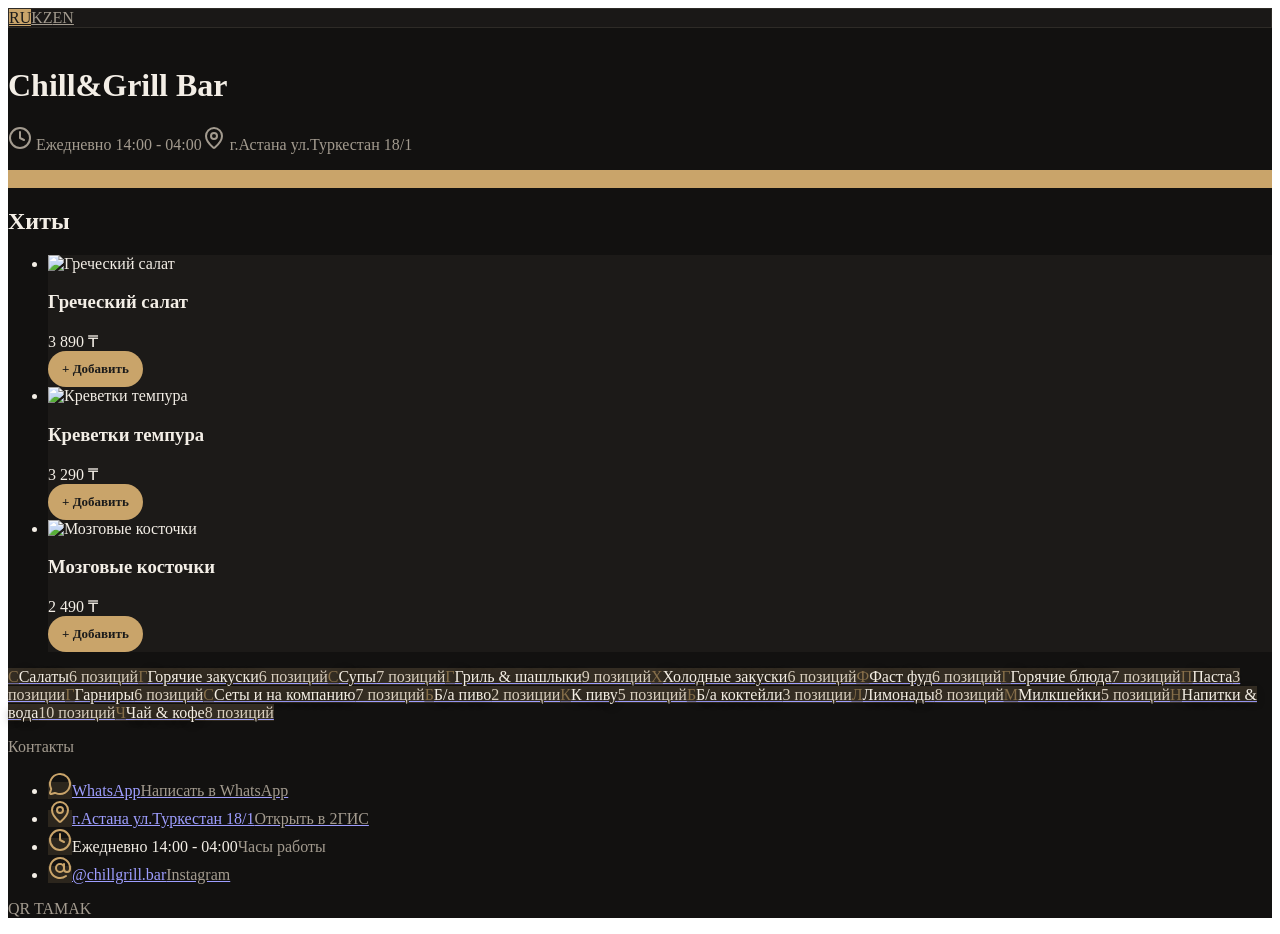
==== commit 59e77acf: "Обновление меню: chill-grill-bar" ====
--- a/chill-grill-bar/index.html
+++ b/chill-grill-bar/index.html
@@ -4,9 +4,9 @@
 <link rel="canonical" href="https://bolsn.github.io/menu/chill-grill-bar/"><meta name="theme-color" content="#121110">
 <meta property="og:type" content="website"><meta property="og:url" content="https://bolsn.github.io/menu/chill-grill-bar/"><meta property="og:title" content="Chill&amp;Grill Bar — меню"><meta property="og:description" content="г.Астана ул.Туркестан 18/1 · Ежедневно 14:00 - 04:00">
 <meta property="og:image" content="https://bolsn.github.io/menu/media/893a9d06-7ec4-4c52-8c13-40c84c35fb5d-1200.webp"><meta name="twitter:card" content="summary_large_image">
-<link rel="stylesheet" href="/menu/_next/static/chunks/190lovo2y33m7.css">
+<link rel="stylesheet" href="/menu/_next/static/chunks/2dx6lzmqdakh7.css">
 <script type="application/ld+json">{"@context":"https://schema.org","@type":"Restaurant","name":"Chill&Grill Bar","url":"https://bolsn.github.io/menu/chill-grill-bar/","address":"г.Астана ул.Туркестан 18/1","telephone":"+7 771 605 60 40","openingHours":"Ежедневно 14:00 - 04:00","image":"https://bolsn.github.io/menu/media/893a9d06-7ec4-4c52-8c13-40c84c35fb5d-1200.webp","hasMenu":{"@type":"Menu","hasMenuSection":[{"@type":"MenuSection","name":"Салаты","hasMenuItem":[{"@type":"MenuItem","name":"Греческий салат","description":"Свежие овощи, сыр фета, оливки и фирменная заправка","offers":{"@type":"Offer","price":3890,"priceCurrency":"KZT"}},{"@type":"MenuItem","name":"Салат из свежих овощей","description":"С кремом из брынзы","offers":{"@type":"Offer","price":3890,"priceCurrency":"KZT"}},{"@type":"MenuItem","name":"Большой зелёный салат","description":"Микс зелени, свежие овощи и цитрусовая заправка","offers":{"@type":"Offer","price":4090,"priceCurrency":"KZT"}},{"@type":"MenuItem","name":"Хрустящие баклажаны","description":"С сочным персиком и пикантным соусом","offers":{"@type":"Offer","price":4390,"priceCurrency":"KZT"}},{"@type":"MenuItem","name":"Салат с креветками","description":"Тигровые креветки, клубника и салатный микс","offers":{"@type":"Offer","price":4790,"priceCurrency":"KZT"}},{"@type":"MenuItem","name":"Салат с жареной говядиной","description":"С хрустящими грибами и фирменным соусом","offers":{"@type":"Offer","price":4990,"priceCurrency":"KZT"}}]},{"@type":"MenuSection","name":"Горячие закуски","hasMenuItem":[{"@type":"MenuItem","name":"Мозговые косточки","description":"Запечённые косточки с маринованными овощами","offers":{"@type":"Offer","price":2490,"priceCurrency":"KZT"}},{"@type":"MenuItem","name":"Креветки темпура","description":"С пикантным васаби соусом","offers":{"@type":"Offer","price":3290,"priceCurrency":"KZT"}},{"@type":"MenuItem","name":"Стрипсы с сырным соусом","description":"С кетчупом из клубники","offers":{"@type":"Offer","price":3690,"priceCurrency":"KZT"}},{"@type":"MenuItem","name":"Крылья в остром соусе","description":"С овощными палочками","offers":{"@type":"Offer","price":3890,"priceCurrency":"KZT"}},{"@type":"MenuItem","name":"Чебуреки с аджикой","description":"Хрустящие чебуреки с ароматной аджикой","offers":{"@type":"Offer","price":4490,"priceCurrency":"KZT"}},{"@type":"MenuItem","name":"Говяжий язык в соусе пеппер","description":"С ананасом и баклажанами","offers":{"@type":"Offer","price":5390,"priceCurrency":"KZT"}}]},{"@type":"MenuSection","name":"Супы","hasMenuItem":[{"@type":"MenuItem","name":"Суп лапша с курицей","description":"Домашний куриный суп","offers":{"@type":"Offer","price":2590,"priceCurrency":"KZT"}},{"@type":"MenuItem","name":"Пельмени с бульоном","description":"В ароматном бульоне","offers":{"@type":"Offer","price":2590,"priceCurrency":"KZT"}},{"@type":"MenuItem","name":"Окрошка (сезонное)","description":"Освежающий летний суп","offers":{"@type":"Offer","price":3590,"priceCurrency":"KZT"}},{"@type":"MenuItem","name":"Рамен с курицей","description":"С насыщенным бульоном и овощами","offers":{"@type":"Offer","price":4590,"priceCurrency":"KZT"}},{"@type":"MenuItem","name":"Рамен с говядиной","description":"С насыщенным бульоном и овощами","offers":{"@type":"Offer","price":5290,"priceCurrency":"KZT"}},{"@type":"MenuItem","name":"Солянка","description":"Мясная солянка со сметаной","offers":{"@type":"Offer","price":4990,"priceCurrency":"KZT"}},{"@type":"MenuItem","name":"Том ям","description":"Пряный тайский суп с морепродуктами","offers":{"@type":"Offer","price":4990,"priceCurrency":"KZT"}}]},{"@type":"MenuSection","name":"Гриль & шашлыки","hasMenuItem":[{"@type":"MenuItem","name":"Шашлык из шампиньонов","description":"На углях","offers":{"@type":"Offer","price":2890,"priceCurrency":"KZT"}},{"@type":"MenuItem","name":"Шашлык из курицы","description":"С ароматом дыма","offers":{"@type":"Offer","price":3890,"priceCurrency":"KZT"}},{"@type":"MenuItem","name":"Шашлык из утки","description":"Нежная утка с ароматом дыма","offers":{"@type":"Offer","price":3890,"priceCurrency":"KZT"}},{"@type":"MenuItem","name":"Люля-кебаб из баранины","description":"С восточными специями","offers":{"@type":"Offer","price":5090,"priceCurrency":"KZT"}},{"@type":"MenuItem","name":"Шашлык из баранины","description":"На открытом огне","offers":{"@type":"Offer","price":5690,"priceCurrency":"KZT"}},{"@type":"MenuItem","name":"Скумбрия на мангале","description":"Ароматная рыба с дымком","offers":{"@type":"Offer","price":6290,"priceCurrency":"KZT"}},{"@type":"MenuItem","name":"Шашлык Каре ягненка / Телятина","description":"Нежное мясо на углях","offers":{"@type":"Offer","price":6990,"priceCurrency":"KZT"}},{"@type":"MenuItem","name":"Цыпленок Табака","description":"С ароматными специями","offers":{"@type":"Offer","price":7590,"priceCurrency":"KZT"}},{"@type":"MenuItem","name":"Стейк Рибай / Тибон","description":"Классической прожарки","offers":{"@type":"Offer","price":9590,"priceCurrency":"KZT"}}]},{"@type":"MenuSection","name":"Холодные закуски","hasMenuItem":[{"@type":"MenuItem","name":"Русская закуска","description":"Сельдь и молодой картофель","offers":{"@type":"Offer","price":3690,"priceCurrency":"KZT"}},{"@type":"MenuItem","name":"Кавказская нарезка","description":"Свежие овощи с зеленью и сыром","offers":{"@type":"Offer","price":3690,"priceCurrency":"KZT"}},{"@type":"MenuItem","name":"Разносолы","description":"Ассорти домашних солений","offers":{"@type":"Offer","price":3690,"priceCurrency":"KZT"}},{"@type":"MenuItem","name":"Ассорти брускетт","description":"Хрустящие брускетты с семгой и томатами","offers":{"@type":"Offer","price":3790,"priceCurrency":"KZT"}},{"@type":"MenuItem","name":"Мясная нарезка из конины","description":"Деликатесная конина с горчицей","offers":{"@type":"Offer","price":5290,"priceCurrency":"KZT"}},{"@type":"MenuItem","name":"Татаки из слабосоленой семги","description":"С клубникой и соусом «Понзо»","offers":{"@type":"Offer","price":5390,"priceCurrency":"KZT"}}]},{"@type":"MenuSection","name":"Фаст фуд","hasMenuItem":[{"@type":"MenuItem","name":"Бургер с курицей в панировке","description":"С салатом коулсоу и кимчи","offers":{"@type":"Offer","price":3890,"priceCurrency":"KZT"}},{"@type":"MenuItem","name":"Такос с говядиной","description":"Фирменный такос с томленой говядиной","offers":{"@type":"Offer","price":4490,"priceCurrency":"KZT"}},{"@type":"MenuItem","name":"Такос с креветками","description":"С креветками и свежими овощами","offers":{"@type":"Offer","price":4490,"priceCurrency":"KZT"}},{"@type":"MenuItem","name":"Бургер с рваной говядиной","description":"С пикантными огурчиками","offers":{"@type":"Offer","price":4490,"priceCurrency":"KZT"}},{"@type":"MenuItem","name":"Кисадилья с рваной говядиной","description":"С сыром и авокадо","offers":{"@type":"Offer","price":4890,"priceCurrency":"KZT"}},{"@type":"MenuItem","name":"Бургер в сырном соусе","description":"Под фирменным сырным соусом","offers":{"@type":"Offer","price":5490,"priceCurrency":"KZT"}}]},{"@type":"MenuSection","name":"Горячие блюда","hasMenuItem":[{"@type":"MenuItem","name":"Бейби картофель","description":"С мясом и грибами","offers":{"@type":"Offer","price":4290,"priceCurrency":"KZT"}},{"@type":"MenuItem","name":"Томленое ребро в BBQ соусе","description":"В насыщенном BBQ соусе","offers":{"@type":"Offer","price":5890,"priceCurrency":"KZT"}},{"@type":"MenuItem","name":"Судак в неаполитанском соусе","description":"С молодой спаржей","offers":{"@type":"Offer","price":5890,"priceCurrency":"KZT"}},{"@type":"MenuItem","name":"Куырдак с соленьями","description":"Традиционный куырдак","offers":{"@type":"Offer","price":5890,"priceCurrency":"KZT"}},{"@type":"MenuItem","name":"Стейк из семги","description":"С икорным соусом","offers":{"@type":"Offer","price":6490,"priceCurrency":"KZT"}},{"@type":"MenuItem","name":"Цыпленок корнишон","description":"С пюре из баклажанов","offers":{"@type":"Offer","price":6690,"priceCurrency":"KZT"}},{"@type":"MenuItem","name":"Говяжья вырезка","description":"С трюфельным пюре","offers":{"@type":"Offer","price":7290,"priceCurrency":"KZT"}}]},{"@type":"MenuSection","name":"Паста","hasMenuItem":[{"@type":"MenuItem","name":"Паста канелони","description":"С тремя видами сыра и курицей","offers":{"@type":"Offer","price":4990,"priceCurrency":"KZT"}},{"@type":"MenuItem","name":"Паста с креветками","description":"В соусе «Биск» с бобами эдамаме","offers":{"@type":"Offer","price":5290,"priceCurrency":"KZT"}},{"@type":"MenuItem","name":"Паста с томленой щекой","description":"Домашний демиглас и свежий шпинат","offers":{"@type":"Offer","price":5590,"priceCurrency":"KZT"}}]},{"@type":"MenuSection","name":"Гарниры","hasMenuItem":[{"@type":"MenuItem","name":"Рис","offers":{"@type":"Offer","price":1090,"priceCurrency":"KZT"}},{"@type":"MenuItem","name":"Картофель фри","offers":{"@type":"Offer","price":1090,"priceCurrency":"KZT"}},{"@type":"MenuItem","name":"Картофельное пюре","offers":{"@type":"Offer","price":1090,"priceCurrency":"KZT"}},{"@type":"MenuItem","name":"Картофельные дольки","offers":{"@type":"Offer","price":1090,"priceCurrency":"KZT"}},{"@type":"MenuItem","name":"Брокколи","offers":{"@type":"Offer","price":1490,"priceCurrency":"KZT"}},{"@type":"MenuItem","name":"Спаржа на гриле","offers":{"@type":"Offer","price":2890,"priceCurrency":"KZT"}}]},{"@type":"MenuSection","name":"Сеты и на компанию","hasMenuItem":[{"@type":"MenuItem","name":"Сет 1","description":"Мини чебуреки, пельмени, чечил, гренки","offers":{"@type":"Offer","price":6590,"priceCurrency":"KZT"}},{"@type":"MenuItem","name":"Сет 2","description":"Сырные шарики, кольца лука/кальмара, фри","offers":{"@type":"Offer","price":6590,"priceCurrency":"KZT"}},{"@type":"MenuItem","name":"Сет 3","description":"Креветки, гренки, сырные шарики, чипсы","offers":{"@type":"Offer","price":7490,"priceCurrency":"KZT"}},{"@type":"MenuItem","name":"Сет 4","description":"Колбаски, бараньи семечки, крылья","offers":{"@type":"Offer","price":9490,"priceCurrency":"KZT"}},{"@type":"MenuItem","name":"Рыбный Сет","description":"С морепродуктами и гарнирами","offers":{"@type":"Offer","price":20490,"priceCurrency":"KZT"}},{"@type":"MenuItem","name":"Ассорти из шашлыков","description":"Большой сет для компании","offers":{"@type":"Offer","price":25990,"priceCurrency":"KZT"}},{"@type":"MenuItem","name":"Мясной Сет","description":"Ассорти мяса на гриле","offers":{"@type":"Offer","price":35490,"priceCurrency":"KZT"}}]},{"@type":"MenuSection","name":"Б/а пиво","hasMenuItem":[{"@type":"MenuItem","name":"Budweiser 0%","offers":{"@type":"Offer","price":2500,"priceCurrency":"KZT"}},{"@type":"MenuItem","name":"Heineken 0%","offers":{"@type":"Offer","price":2000,"priceCurrency":"KZT"}}]},{"@type":"MenuSection","name":"К пиву","hasMenuItem":[{"@type":"MenuItem","name":"Фисташки","offers":{"@type":"Offer","price":1800,"priceCurrency":"KZT"}},{"@type":"MenuItem","name":"Чечел","offers":{"@type":"Offer","price":1400,"priceCurrency":"KZT"}},{"@type":"MenuItem","name":"Арахис","offers":{"@type":"Offer","price":1400,"priceCurrency":"KZT"}},{"@type":"MenuItem","name":"Чипсы","offers":{"@type":"Offer","price":1800,"priceCurrency":"KZT"}},{"@type":"MenuItem","name":"Микс закусок","offers":{"@type":"Offer","price":6000,"priceCurrency":"KZT"}}]},{"@type":"MenuSection","name":"Б/а коктейли","hasMenuItem":[{"@type":"MenuItem","name":"Mojito б/а","offers":{"@type":"Offer","price":3000,"priceCurrency":"KZT"}},{"@type":"MenuItem","name":"Pina Colada б/а","offers":{"@type":"Offer","price":3000,"priceCurrency":"KZT"}},{"@type":"MenuItem","name":"Aperol Spritz б/а","offers":{"@type":"Offer","price":3000,"priceCurrency":"KZT"}}]},{"@type":"MenuSection","name":"Лимонады","hasMenuItem":[{"@type":"MenuItem","name":"Цитрус","offers":{"@type":"Offer","price":3400,"priceCurrency":"KZT"}},{"@type":"MenuItem","name":"Ягода","offers":{"@type":"Offer","price":3400,"priceCurrency":"KZT"}},{"@type":"MenuItem","name":"Персик-Маракуйя","offers":{"@type":"Offer","price":3400,"priceCurrency":"KZT"}},{"@type":"MenuItem","name":"Манго-Алоэ","offers":{"@type":"Offer","price":3400,"priceCurrency":"KZT"}},{"@type":"MenuItem","name":"Киви-Лайм","offers":{"@type":"Offer","price":3400,"priceCurrency":"KZT"}},{"@type":"MenuItem","name":"Манго-Маракуйя","offers":{"@type":"Offer","price":3400,"priceCurrency":"KZT"}},{"@type":"MenuItem","name":"Апельсин-Морковь","offers":{"@type":"Offer","price":3400,"priceCurrency":"KZT"}},{"@type":"MenuItem","name":"Виноград-Базилик","offers":{"@type":"Offer","price":3400,"priceCurrency":"KZT"}}]},{"@type":"MenuSection","name":"Милкшейки","hasMenuItem":[{"@type":"MenuItem","name":"Ванильный","offers":{"@type":"Offer","price":2000,"priceCurrency":"KZT"}},{"@type":"MenuItem","name":"Малиновый","offers":{"@type":"Offer","price":2000,"priceCurrency":"KZT"}},{"@type":"MenuItem","name":"Орео","offers":{"@type":"Offer","price":2500,"priceCurrency":"KZT"}},{"@type":"MenuItem","name":"Баунти","offers":{"@type":"Offer","price":2500,"priceCurrency":"KZT"}},{"@type":"MenuItem","name":"Мятный шоколад","offers":{"@type":"Offer","price":2500,"priceCurrency":"KZT"}}]},{"@type":"MenuSection","name":"Напитки & вода","hasMenuItem":[{"@type":"MenuItem","name":"Coca-Cola","offers":{"@type":"Offer","price":1400,"priceCurrency":"KZT"}},{"@type":"MenuItem","name":"Fanta","offers":{"@type":"Offer","price":1400,"priceCurrency":"KZT"}},{"@type":"MenuItem","name":"Sprite","offers":{"@type":"Offer","price":1400,"priceCurrency":"KZT"}},{"@type":"MenuItem","name":"Сок SWELL","offers":{"@type":"Offer","price":1400,"priceCurrency":"KZT"}},{"@type":"MenuItem","name":"Red Bull","offers":{"@type":"Offer","price":1600,"priceCurrency":"KZT"}},{"@type":"MenuItem","name":"Tonic","offers":{"@type":"Offer","price":1500,"priceCurrency":"KZT"}},{"@type":"MenuItem","name":"Морс","offers":{"@type":"Offer","price":3000,"priceCurrency":"KZT"}},{"@type":"MenuItem","name":"Вода Turan","offers":{"@type":"Offer","price":1200,"priceCurrency":"KZT"}},{"@type":"MenuItem","name":"Вода Blue mont","offers":{"@type":"Offer","price":2500,"priceCurrency":"KZT"}},{"@type":"MenuItem","name":"Вода Borjomi","offers":{"@type":"Offer","price":1800,"priceCurrency":"KZT"}}]},{"@type":"MenuSection","name":"Чай & кофе","hasMenuItem":[{"@type":"MenuItem","name":"Чай Стандартный","offers":{"@type":"Offer","price":1500,"priceCurrency":"KZT"}},{"@type":"MenuItem","name":"Чай Специальный","offers":{"@type":"Offer","price":3000,"priceCurrency":"KZT"}},{"@type":"MenuItem","name":"Чай Фруктовый","offers":{"@type":"Offer","price":3000,"priceCurrency":"KZT"}},{"@type":"MenuItem","name":"Кофе Espresso","offers":{"@type":"Offer","price":1000,"priceCurrency":"KZT"}},{"@type":"MenuItem","name":"Кофе Americano","offers":{"@type":"Offer","price":1200,"priceCurrency":"KZT"}},{"@type":"MenuItem","name":"Кофе Cappuccino","offers":{"@type":"Offer","price":1500,"priceCurrency":"KZT"}},{"@type":"MenuItem","name":"Кофе Latte","offers":{"@type":"Offer","price":1500,"priceCurrency":"KZT"}},{"@type":"MenuItem","name":"Кофе Ice Latte","offers":{"@type":"Offer","price":1700,"priceCurrency":"KZT"}}]}]}}</script>
-</head><body class="min-h-full"><link rel="preload" as="image" imageSrcSet="/menu/media/893a9d06-7ec4-4c52-8c13-40c84c35fb5d-480.webp 480w, /menu/media/893a9d06-7ec4-4c52-8c13-40c84c35fb5d-800.webp 800w, /menu/media/893a9d06-7ec4-4c52-8c13-40c84c35fb5d-1200.webp 1200w, /menu/media/893a9d06-7ec4-4c52-8c13-40c84c35fb5d-1600.webp 1600w" imageSizes="100vw" fetchPriority="high"/><link rel="preload" as="image" href="/menu/media/2c0f3336-ab75-420d-b20b-90dbc88fd823-1200.webp"/><link rel="preload" as="image" imageSrcSet="/menu/media/c2ee2581-91a3-4992-b878-75c9a5f927da-320.webp 320w, /menu/media/c2ee2581-91a3-4992-b878-75c9a5f927da-480.webp 480w, /menu/media/c2ee2581-91a3-4992-b878-75c9a5f927da-800.webp 800w" imageSizes="(max-width: 640px) 50vw, (max-width: 1024px) 33vw, 240px"/><link rel="preload" as="image" imageSrcSet="/menu/media/ba14c8bd-a384-4bdc-97d5-97ea5b52007f-320.webp 320w, /menu/media/ba14c8bd-a384-4bdc-97d5-97ea5b52007f-480.webp 480w, /menu/media/ba14c8bd-a384-4bdc-97d5-97ea5b52007f-800.webp 800w" imageSizes="(max-width: 640px) 50vw, (max-width: 1024px) 33vw, 240px"/><link rel="preload" as="image" imageSrcSet="/menu/media/a33d088e-96e0-4498-aa09-d462faab268f-320.webp 320w, /menu/media/a33d088e-96e0-4498-aa09-d462faab268f-480.webp 480w, /menu/media/a33d088e-96e0-4498-aa09-d462faab268f-800.webp 800w" imageSizes="(max-width: 640px) 50vw, (max-width: 1024px) 33vw, 240px"/><link rel="preload" as="image" imageSrcSet="/menu/media/fa03eeec-25dd-45f5-ae5b-0ba8705429d4-320.webp 320w, /menu/media/fa03eeec-25dd-45f5-ae5b-0ba8705429d4-480.webp 480w, /menu/media/fa03eeec-25dd-45f5-ae5b-0ba8705429d4-800.webp 800w" imageSizes="(max-width: 640px) 50vw, (max-width: 1024px) 33vw, 240px"/><div style="--m-bg:#121110;--m-surface:#1C1A18;--m-text:#F3EEE6;--m-muted:#A39B8F;--m-line:#2E2B27;--m-accent:#C9A46A;--m-on-accent:#1A1A1A;--m-heading:var(--font-lora);--m-body:var(--font-lora);background:#121110;color:#F3EEE6;font-family:var(--font-lora);color-scheme:dark" class="relative antialiased min-h-dvh" lang="ru" data-template="premium" data-card-style="compact" data-scheme="dark" data-cart="{&quot;slug&quot;:&quot;chill-grill-bar&quot;,&quot;restaurant&quot;:&quot;Chill&amp;Grill Bar&quot;,&quot;phone&quot;:&quot;77716056040&quot;,&quot;modes&quot;:[],&quot;currency&quot;:&quot;KZT&quot;,&quot;locale&quot;:&quot;ru&quot;,&quot;t&quot;:{&quot;add&quot;:&quot;Добавить&quot;,&quot;cart&quot;:&quot;Корзина&quot;,&quot;cartEmpty&quot;:&quot;Корзина пуста&quot;,&quot;total&quot;:&quot;Итого&quot;,&quot;comment&quot;:&quot;Комментарий к заказу&quot;,&quot;commentHint&quot;:&quot;Например: без лука, острее&quot;,&quot;howReceive&quot;:&quot;Как получить заказ&quot;,&quot;table&quot;:&quot;Номер стола&quot;,&quot;yourName&quot;:&quot;Имя&quot;,&quot;yourPhone&quot;:&quot;Телефон&quot;,&quot;address&quot;:&quot;Адрес доставки&quot;,&quot;orderWa&quot;:&quot;Заказать через WhatsApp&quot;,&quot;clear&quot;:&quot;Очистить&quot;,&quot;close&quot;:&quot;Закрыть&quot;,&quot;fillRequired&quot;:&quot;Заполните отмеченные поля&quot;,&quot;sentNote&quot;:&quot;Откроется WhatsApp с готовым сообщением. Заказ будет передан, когда вы нажмёте «Отправить» в WhatsApp.&quot;,&quot;afterOpen&quot;:&quot;Отправили сообщение в WhatsApp? Тогда корзину можно очистить.&quot;,&quot;noPrice&quot;:&quot;цена уточняется&quot;,&quot;itemNote&quot;:&quot;Комментарий к блюду&quot;,&quot;itemNoteHint&quot;:&quot;Например: без лука&quot;,&quot;minus&quot;:&quot;Убрать&quot;,&quot;plus&quot;:&quot;Добавить ещё&quot;}}"><nav aria-label="Язык / Тіл / Language" class="absolute top-3 right-3 z-30 flex gap-0.5 rounded-full p-1 text-[12px] font-bold shadow-sm backdrop-blur" style="background:color-mix(in srgb, var(--m-surface) 88%, transparent);border:1px solid var(--m-line)"><a href="/menu/chill-grill-bar/" hrefLang="ru" lang="ru" aria-current="true" class="rounded-full px-2.5 py-1" style="background:var(--m-accent);color:var(--m-on-accent)">RU</a><a href="/menu/chill-grill-bar/kk/" hrefLang="kk" lang="kk" class="rounded-full px-2.5 py-1" style="color:var(--m-muted)">KZ</a><a href="/menu/chill-grill-bar/en/" hrefLang="en" lang="en" class="rounded-full px-2.5 py-1" style="color:var(--m-muted)">EN</a></nav><header class="relative"><div class="relative overflow-hidden h-[52vh] max-h-[460px] min-h-[280px]"><img src="/menu/media/893a9d06-7ec4-4c52-8c13-40c84c35fb5d-1200.webp" srcSet="/menu/media/893a9d06-7ec4-4c52-8c13-40c84c35fb5d-480.webp 480w, /menu/media/893a9d06-7ec4-4c52-8c13-40c84c35fb5d-800.webp 800w, /menu/media/893a9d06-7ec4-4c52-8c13-40c84c35fb5d-1200.webp 1200w, /menu/media/893a9d06-7ec4-4c52-8c13-40c84c35fb5d-1600.webp 1600w" sizes="100vw" alt="" fetchPriority="high" class="absolute inset-0 size-full object-cover"/><div class="absolute inset-0" style="background:linear-gradient(to bottom, rgb(0 0 0 / 0.05) 30%, var(--m-bg))"></div></div><div class="relative mx-auto flex max-w-2xl flex-col items-center px-6 text-center -mt-32 pb-6"><h1 class="text-[2.6rem] leading-[1.05] font-medium tracking-tight text-balance" style="font-family:var(--m-heading)">Chill&amp;Grill Bar</h1><div class="mt-5 h-px w-14" style="background:var(--m-accent)"></div><p class="flex flex-wrap gap-x-4 gap-y-1 text-[13px] mt-4 justify-center" style="color:var(--m-muted)"><span class="inline-flex items-center gap-1.5"><svg xmlns="http://www.w3.org/2000/svg" width="24" height="24" viewBox="0 0 24 24" fill="none" stroke="currentColor" stroke-width="2" stroke-linecap="round" stroke-linejoin="round" class="lucide lucide-clock size-3.5" aria-hidden="true"><circle cx="12" cy="12" r="10"></circle><path d="M12 6v6l4 2"></path></svg> Ежедневно 14:00 - 04:00</span><span class="inline-flex items-center gap-1.5"><svg xmlns="http://www.w3.org/2000/svg" width="24" height="24" viewBox="0 0 24 24" fill="none" stroke="currentColor" stroke-width="2" stroke-linecap="round" stroke-linejoin="round" class="lucide lucide-map-pin size-3.5" aria-hidden="true"><path d="M20 10c0 4.993-5.539 10.193-7.399 11.799a1 1 0 0 1-1.202 0C9.539 20.193 4 14.993 4 10a8 8 0 0 1 16 0"></path><circle cx="12" cy="10" r="3"></circle></svg> г.Астана ул.Туркестан 18/1</span></p></div></header><section aria-label="Акции" class="mx-auto max-w-2xl pt-4"><div class="scrollbar-none flex gap-3 px-5"><article data-promo="true" class="relative shrink-0 snap-center overflow-hidden rounded-2xl w-full aspect-[2/1]" style="background:var(--m-accent);color:var(--m-on-accent)"><img src="/menu/media/2c0f3336-ab75-420d-b20b-90dbc88fd823-1200.webp" alt="" class="absolute inset-0 size-full object-cover"/></article></div></section><main class="mx-auto px-5 pb-10 max-w-2xl lg:max-w-4xl"><div data-cat-grid="true" class="grid grid-cols-2 gap-3 pt-6 sm:grid-cols-3 sm:gap-3.5 lg:grid-cols-4"><a href="#cat-077e6d5c-98ea-4035-bdf6-84a78990acc8" data-cat-card="true" class="group relative block aspect-[4/3] overflow-hidden rounded-xl ring-1 ring-[var(--m-line)] transition-transform duration-150 active:scale-[0.97] focus-visible:outline-2 focus-visible:outline-offset-2 focus-visible:outline-[var(--m-accent)]" style="background:color-mix(in srgb, var(--m-accent) 14%, var(--m-surface))"><span aria-hidden="true" class="absolute inset-0 flex items-center justify-center text-5xl font-extrabold" style="color:var(--m-accent);opacity:0.55;font-family:var(--m-heading)">С</span><img src="/menu/media/c2ee2581-91a3-4992-b878-75c9a5f927da-480.webp" srcSet="/menu/media/c2ee2581-91a3-4992-b878-75c9a5f927da-320.webp 320w, /menu/media/c2ee2581-91a3-4992-b878-75c9a5f927da-480.webp 480w, /menu/media/c2ee2581-91a3-4992-b878-75c9a5f927da-800.webp 800w" sizes="(max-width: 640px) 50vw, (max-width: 1024px) 33vw, 240px" alt="" loading="eager" decoding="async" class="object-cover absolute inset-0 size-full transition-transform duration-300 group-hover:scale-105"/><span aria-hidden="true" class="absolute inset-0 bg-gradient-to-t from-black/85 via-black/25 to-transparent"></span><span class="absolute inset-x-0 bottom-0 p-3 sm:p-3.5"><span class="block text-[15px] leading-tight font-bold [overflow-wrap:anywhere] sm:text-base" style="color:#F4EEE4;font-family:var(--m-heading);text-shadow:0 1px 8px rgb(0 0 0 / 0.5)">Салаты</span><span class="mt-1 block text-[11px] tracking-wide" style="color:#D9CFBF">6 позиций</span></span></a><a href="#cat-ecceac0b-2601-461d-b741-55a22f634642" data-cat-card="true" class="group relative block aspect-[4/3] overflow-hidden rounded-xl ring-1 ring-[var(--m-line)] transition-transform duration-150 active:scale-[0.97] focus-visible:outline-2 focus-visible:outline-offset-2 focus-visible:outline-[var(--m-accent)]" style="background:color-mix(in srgb, var(--m-accent) 14%, var(--m-surface))"><span aria-hidden="true" class="absolute inset-0 flex items-center justify-center text-5xl font-extrabold" style="color:var(--m-accent);opacity:0.55;font-family:var(--m-heading)">Г</span><img src="/menu/media/ba14c8bd-a384-4bdc-97d5-97ea5b52007f-480.webp" srcSet="/menu/media/ba14c8bd-a384-4bdc-97d5-97ea5b52007f-320.webp 320w, /menu/media/ba14c8bd-a384-4bdc-97d5-97ea5b52007f-480.webp 480w, /menu/media/ba14c8bd-a384-4bdc-97d5-97ea5b52007f-800.webp 800w" sizes="(max-width: 640px) 50vw, (max-width: 1024px) 33vw, 240px" alt="" loading="eager" decoding="async" class="object-cover absolute inset-0 size-full transition-transform duration-300 group-hover:scale-105"/><span aria-hidden="true" class="absolute inset-0 bg-gradient-to-t from-black/85 via-black/25 to-transparent"></span><span class="absolute inset-x-0 bottom-0 p-3 sm:p-3.5"><span class="block text-[15px] leading-tight font-bold [overflow-wrap:anywhere] sm:text-base" style="color:#F4EEE4;font-family:var(--m-heading);text-shadow:0 1px 8px rgb(0 0 0 / 0.5)">Горячие закуски</span><span class="mt-1 block text-[11px] tracking-wide" style="color:#D9CFBF">6 позиций</span></span></a><a href="#cat-32b9799f-81b5-4605-920b-39d531ed2bf6" data-cat-card="true" class="group relative block aspect-[4/3] overflow-hidden rounded-xl ring-1 ring-[var(--m-line)] transition-transform duration-150 active:scale-[0.97] focus-visible:outline-2 focus-visible:outline-offset-2 focus-visible:outline-[var(--m-accent)]" style="background:color-mix(in srgb, var(--m-accent) 14%, var(--m-surface))"><span aria-hidden="true" class="absolute inset-0 flex items-center justify-center text-5xl font-extrabold" style="color:var(--m-accent);opacity:0.55;font-family:var(--m-heading)">С</span><img src="/menu/media/a33d088e-96e0-4498-aa09-d462faab268f-480.webp" srcSet="/menu/media/a33d088e-96e0-4498-aa09-d462faab268f-320.webp 320w, /menu/media/a33d088e-96e0-4498-aa09-d462faab268f-480.webp 480w, /menu/media/a33d088e-96e0-4498-aa09-d462faab268f-800.webp 800w" sizes="(max-width: 640px) 50vw, (max-width: 1024px) 33vw, 240px" alt="" loading="eager" decoding="async" class="object-cover absolute inset-0 size-full transition-transform duration-300 group-hover:scale-105"/><span aria-hidden="true" class="absolute inset-0 bg-gradient-to-t from-black/85 via-black/25 to-transparent"></span><span class="absolute inset-x-0 bottom-0 p-3 sm:p-3.5"><span class="block text-[15px] leading-tight font-bold [overflow-wrap:anywhere] sm:text-base" style="color:#F4EEE4;font-family:var(--m-heading);text-shadow:0 1px 8px rgb(0 0 0 / 0.5)">Супы</span><span class="mt-1 block text-[11px] tracking-wide" style="color:#D9CFBF">7 позиций</span></span></a><a href="#cat-95306236-ab47-4b61-95cd-a76fe0f587fb" data-cat-card="true" class="group relative block aspect-[4/3] overflow-hidden rounded-xl ring-1 ring-[var(--m-line)] transition-transform duration-150 active:scale-[0.97] focus-visible:outline-2 focus-visible:outline-offset-2 focus-visible:outline-[var(--m-accent)]" style="background:color-mix(in srgb, var(--m-accent) 14%, var(--m-surface))"><span aria-hidden="true" class="absolute inset-0 flex items-center justify-center text-5xl font-extrabold" style="color:var(--m-accent);opacity:0.55;font-family:var(--m-heading)">Г</span><img src="/menu/media/fa03eeec-25dd-45f5-ae5b-0ba8705429d4-480.webp" srcSet="/menu/media/fa03eeec-25dd-45f5-ae5b-0ba8705429d4-320.webp 320w, /menu/media/fa03eeec-25dd-45f5-ae5b-0ba8705429d4-480.webp 480w, /menu/media/fa03eeec-25dd-45f5-ae5b-0ba8705429d4-800.webp 800w" sizes="(max-width: 640px) 50vw, (max-width: 1024px) 33vw, 240px" alt="" loading="eager" decoding="async" class="object-cover absolute inset-0 size-full transition-transform duration-300 group-hover:scale-105"/><span aria-hidden="true" class="absolute inset-0 bg-gradient-to-t from-black/85 via-black/25 to-transparent"></span><span class="absolute inset-x-0 bottom-0 p-3 sm:p-3.5"><span class="block text-[15px] leading-tight font-bold [overflow-wrap:anywhere] sm:text-base" style="color:#F4EEE4;font-family:var(--m-heading);text-shadow:0 1px 8px rgb(0 0 0 / 0.5)">Гриль &amp; шашлыки</span><span class="mt-1 block text-[11px] tracking-wide" style="color:#D9CFBF">9 позиций</span></span></a><a href="#cat-fe323763-c095-4889-b4a2-83ea7ad2544a" data-cat-card="true" class="group relative block aspect-[4/3] overflow-hidden rounded-xl ring-1 ring-[var(--m-line)] transition-transform duration-150 active:scale-[0.97] focus-visible:outline-2 focus-visible:outline-offset-2 focus-visible:outline-[var(--m-accent)]" style="background:color-mix(in srgb, var(--m-accent) 14%, var(--m-surface))"><span aria-hidden="true" class="absolute inset-0 flex items-center justify-center text-5xl font-extrabold" style="color:var(--m-accent);opacity:0.55;font-family:var(--m-heading)">Х</span><img src="/menu/media/37369f19-e339-4588-ac96-d7d001ea2782-480.webp" srcSet="/menu/media/37369f19-e339-4588-ac96-d7d001ea2782-320.webp 320w, /menu/media/37369f19-e339-4588-ac96-d7d001ea2782-480.webp 480w, /menu/media/37369f19-e339-4588-ac96-d7d001ea2782-800.webp 800w" sizes="(max-width: 640px) 50vw, (max-width: 1024px) 33vw, 240px" alt="" loading="lazy" decoding="async" class="object-cover absolute inset-0 size-full transition-transform duration-300 group-hover:scale-105"/><span aria-hidden="true" class="absolute inset-0 bg-gradient-to-t from-black/85 via-black/25 to-transparent"></span><span class="absolute inset-x-0 bottom-0 p-3 sm:p-3.5"><span class="block text-[15px] leading-tight font-bold [overflow-wrap:anywhere] sm:text-base" style="color:#F4EEE4;font-family:var(--m-heading);text-shadow:0 1px 8px rgb(0 0 0 / 0.5)">Холодные закуски</span><span class="mt-1 block text-[11px] tracking-wide" style="color:#D9CFBF">6 позиций</span></span></a><a href="#cat-20d955b0-59c1-45ed-9a2f-2460c75d996e" data-cat-card="true" class="group relative block aspect-[4/3] overflow-hidden rounded-xl ring-1 ring-[var(--m-line)] transition-transform duration-150 active:scale-[0.97] focus-visible:outline-2 focus-visible:outline-offset-2 focus-visible:outline-[var(--m-accent)]" style="background:color-mix(in srgb, var(--m-accent) 14%, var(--m-surface))"><span aria-hidden="true" class="absolute inset-0 flex items-center justify-center text-5xl font-extrabold" style="color:var(--m-accent);opacity:0.55;font-family:var(--m-heading)">Ф</span><img src="/menu/media/b54f7f81-d8bc-4c55-baaa-9cd780d6c797-480.webp" srcSet="/menu/media/b54f7f81-d8bc-4c55-baaa-9cd780d6c797-320.webp 320w, /menu/media/b54f7f81-d8bc-4c55-baaa-9cd780d6c797-480.webp 480w, /menu/media/b54f7f81-d8bc-4c55-baaa-9cd780d6c797-800.webp 800w" sizes="(max-width: 640px) 50vw, (max-width: 1024px) 33vw, 240px" alt="" loading="lazy" decoding="async" class="object-cover absolute inset-0 size-full transition-transform duration-300 group-hover:scale-105"/><span aria-hidden="true" class="absolute inset-0 bg-gradient-to-t from-black/85 via-black/25 to-transparent"></span><span class="absolute inset-x-0 bottom-0 p-3 sm:p-3.5"><span class="block text-[15px] leading-tight font-bold [overflow-wrap:anywhere] sm:text-base" style="color:#F4EEE4;font-family:var(--m-heading);text-shadow:0 1px 8px rgb(0 0 0 / 0.5)">Фаст фуд</span><span class="mt-1 block text-[11px] tracking-wide" style="color:#D9CFBF">6 позиций</span></span></a><a href="#cat-0a022718-1d8f-4795-ab11-093a86abe083" data-cat-card="true" class="group relative block aspect-[4/3] overflow-hidden rounded-xl ring-1 ring-[var(--m-line)] transition-transform duration-150 active:scale-[0.97] focus-visible:outline-2 focus-visible:outline-offset-2 focus-visible:outline-[var(--m-accent)]" style="background:color-mix(in srgb, var(--m-accent) 14%, var(--m-surface))"><span aria-hidden="true" class="absolute inset-0 flex items-center justify-center text-5xl font-extrabold" style="color:var(--m-accent);opacity:0.55;font-family:var(--m-heading)">Г</span><img src="/menu/media/19af115b-a486-401b-896a-a6922e4dc7d4-480.webp" srcSet="/menu/media/19af115b-a486-401b-896a-a6922e4dc7d4-320.webp 320w, /menu/media/19af115b-a486-401b-896a-a6922e4dc7d4-480.webp 480w, /menu/media/19af115b-a486-401b-896a-a6922e4dc7d4-800.webp 800w" sizes="(max-width: 640px) 50vw, (max-width: 1024px) 33vw, 240px" alt="" loading="lazy" decoding="async" class="object-cover absolute inset-0 size-full transition-transform duration-300 group-hover:scale-105"/><span aria-hidden="true" class="absolute inset-0 bg-gradient-to-t from-black/85 via-black/25 to-transparent"></span><span class="absolute inset-x-0 bottom-0 p-3 sm:p-3.5"><span class="block text-[15px] leading-tight font-bold [overflow-wrap:anywhere] sm:text-base" style="color:#F4EEE4;font-family:var(--m-heading);text-shadow:0 1px 8px rgb(0 0 0 / 0.5)">Горячие блюда</span><span class="mt-1 block text-[11px] tracking-wide" style="color:#D9CFBF">7 позиций</span></span></a><a href="#cat-aa6716c4-df75-4e2c-86b3-2c9983ebfbf9" data-cat-card="true" class="group relative block aspect-[4/3] overflow-hidden rounded-xl ring-1 ring-[var(--m-line)] transition-transform duration-150 active:scale-[0.97] focus-visible:outline-2 focus-visible:outline-offset-2 focus-visible:outline-[var(--m-accent)]" style="background:color-mix(in srgb, var(--m-accent) 14%, var(--m-surface))"><span aria-hidden="true" class="absolute inset-0 flex items-center justify-center text-5xl font-extrabold" style="color:var(--m-accent);opacity:0.55;font-family:var(--m-heading)">П</span><img src="/menu/media/0a4c1be5-96f0-4dfc-9722-814b5b17c43e-480.webp" srcSet="/menu/media/0a4c1be5-96f0-4dfc-9722-814b5b17c43e-320.webp 320w, /menu/media/0a4c1be5-96f0-4dfc-9722-814b5b17c43e-480.webp 480w, /menu/media/0a4c1be5-96f0-4dfc-9722-814b5b17c43e-800.webp 800w" sizes="(max-width: 640px) 50vw, (max-width: 1024px) 33vw, 240px" alt="" loading="lazy" decoding="async" class="object-cover absolute inset-0 size-full transition-transform duration-300 group-hover:scale-105"/><span aria-hidden="true" class="absolute inset-0 bg-gradient-to-t from-black/85 via-black/25 to-transparent"></span><span class="absolute inset-x-0 bottom-0 p-3 sm:p-3.5"><span class="block text-[15px] leading-tight font-bold [overflow-wrap:anywhere] sm:text-base" style="color:#F4EEE4;font-family:var(--m-heading);text-shadow:0 1px 8px rgb(0 0 0 / 0.5)">Паста</span><span class="mt-1 block text-[11px] tracking-wide" style="color:#D9CFBF">3 позиции</span></span></a><a href="#cat-2da70d5d-d01b-4d58-b983-0bd700e5502b" data-cat-card="true" class="group relative block aspect-[4/3] overflow-hidden rounded-xl ring-1 ring-[var(--m-line)] transition-transform duration-150 active:scale-[0.97] focus-visible:outline-2 focus-visible:outline-offset-2 focus-visible:outline-[var(--m-accent)]" style="background:color-mix(in srgb, var(--m-accent) 14%, var(--m-surface))"><span aria-hidden="true" class="absolute inset-0 flex items-center justify-center text-5xl font-extrabold" style="color:var(--m-accent);opacity:0.55;font-family:var(--m-heading)">Г</span><img src="/menu/media/267c6fdb-fdf0-4e06-a31d-95717779ba18-480.webp" srcSet="/menu/media/267c6fdb-fdf0-4e06-a31d-95717779ba18-320.webp 320w, /menu/media/267c6fdb-fdf0-4e06-a31d-95717779ba18-480.webp 480w, /menu/media/267c6fdb-fdf0-4e06-a31d-95717779ba18-800.webp 800w" sizes="(max-width: 640px) 50vw, (max-width: 1024px) 33vw, 240px" alt="" loading="lazy" decoding="async" class="object-cover absolute inset-0 size-full transition-transform duration-300 group-hover:scale-105"/><span aria-hidden="true" class="absolute inset-0 bg-gradient-to-t from-black/85 via-black/25 to-transparent"></span><span class="absolute inset-x-0 bottom-0 p-3 sm:p-3.5"><span class="block text-[15px] leading-tight font-bold [overflow-wrap:anywhere] sm:text-base" style="color:#F4EEE4;font-family:var(--m-heading);text-shadow:0 1px 8px rgb(0 0 0 / 0.5)">Гарниры</span><span class="mt-1 block text-[11px] tracking-wide" style="color:#D9CFBF">6 позиций</span></span></a><a href="#cat-f78b76b6-42c7-4424-8e7c-afe62da2fd96" data-cat-card="true" class="group relative block aspect-[4/3] overflow-hidden rounded-xl ring-1 ring-[var(--m-line)] transition-transform duration-150 active:scale-[0.97] focus-visible:outline-2 focus-visible:outline-offset-2 focus-visible:outline-[var(--m-accent)]" style="background:color-mix(in srgb, var(--m-accent) 14%, var(--m-surface))"><span aria-hidden="true" class="absolute inset-0 flex items-center justify-center text-5xl font-extrabold" style="color:var(--m-accent);opacity:0.55;font-family:var(--m-heading)">С</span><img src="/menu/media/2aebe8c6-c782-4e42-8029-ee86678f23df-480.webp" srcSet="/menu/media/2aebe8c6-c782-4e42-8029-ee86678f23df-320.webp 320w, /menu/media/2aebe8c6-c782-4e42-8029-ee86678f23df-480.webp 480w, /menu/media/2aebe8c6-c782-4e42-8029-ee86678f23df-800.webp 800w" sizes="(max-width: 640px) 50vw, (max-width: 1024px) 33vw, 240px" alt="" loading="lazy" decoding="async" class="object-cover absolute inset-0 size-full transition-transform duration-300 group-hover:scale-105"/><span aria-hidden="true" class="absolute inset-0 bg-gradient-to-t from-black/85 via-black/25 to-transparent"></span><span class="absolute inset-x-0 bottom-0 p-3 sm:p-3.5"><span class="block text-[15px] leading-tight font-bold [overflow-wrap:anywhere] sm:text-base" style="color:#F4EEE4;font-family:var(--m-heading);text-shadow:0 1px 8px rgb(0 0 0 / 0.5)">Сеты и на компанию</span><span class="mt-1 block text-[11px] tracking-wide" style="color:#D9CFBF">7 позиций</span></span></a><a href="#cat-60f46087-4a6a-4a4d-9900-dadf96ff8565" data-cat-card="true" class="group relative block aspect-[4/3] overflow-hidden rounded-xl ring-1 ring-[var(--m-line)] transition-transform duration-150 active:scale-[0.97] focus-visible:outline-2 focus-visible:outline-offset-2 focus-visible:outline-[var(--m-accent)]" style="background:color-mix(in srgb, var(--m-accent) 14%, var(--m-surface))"><span aria-hidden="true" class="absolute inset-0 flex items-center justify-center text-5xl font-extrabold" style="color:var(--m-accent);opacity:0.55;font-family:var(--m-heading)">Б</span><img src="/menu/media/12dd78ba-bec0-475d-af8e-8d8421700222-480.webp" srcSet="/menu/media/12dd78ba-bec0-475d-af8e-8d8421700222-320.webp 320w, /menu/media/12dd78ba-bec0-475d-af8e-8d8421700222-480.webp 480w, /menu/media/12dd78ba-bec0-475d-af8e-8d8421700222-800.webp 800w" sizes="(max-width: 640px) 50vw, (max-width: 1024px) 33vw, 240px" alt="" loading="lazy" decoding="async" class="object-cover absolute inset-0 size-full transition-transform duration-300 group-hover:scale-105"/><span aria-hidden="true" class="absolute inset-0 bg-gradient-to-t from-black/85 via-black/25 to-transparent"></span><span class="absolute inset-x-0 bottom-0 p-3 sm:p-3.5"><span class="block text-[15px] leading-tight font-bold [overflow-wrap:anywhere] sm:text-base" style="color:#F4EEE4;font-family:var(--m-heading);text-shadow:0 1px 8px rgb(0 0 0 / 0.5)">Б/а пиво</span><span class="mt-1 block text-[11px] tracking-wide" style="color:#D9CFBF">2 позиции</span></span></a><a href="#cat-97d8ce09-438e-4359-b891-dddab8ebe02f" data-cat-card="true" class="group relative block aspect-[4/3] overflow-hidden rounded-xl ring-1 ring-[var(--m-line)] transition-transform duration-150 active:scale-[0.97] focus-visible:outline-2 focus-visible:outline-offset-2 focus-visible:outline-[var(--m-accent)]" style="background:color-mix(in srgb, var(--m-accent) 14%, var(--m-surface))"><span aria-hidden="true" class="absolute inset-0 flex items-center justify-center text-5xl font-extrabold" style="color:var(--m-accent);opacity:0.55;font-family:var(--m-heading)">К</span><img src="/menu/media/7985d9bd-6044-4a99-b085-3561290443a8-480.webp" srcSet="/menu/media/7985d9bd-6044-4a99-b085-3561290443a8-320.webp 320w, /menu/media/7985d9bd-6044-4a99-b085-3561290443a8-480.webp 480w, /menu/media/7985d9bd-6044-4a99-b085-3561290443a8-800.webp 800w" sizes="(max-width: 640px) 50vw, (max-width: 1024px) 33vw, 240px" alt="" loading="lazy" decoding="async" class="object-cover absolute inset-0 size-full transition-transform duration-300 group-hover:scale-105"/><span aria-hidden="true" class="absolute inset-0 bg-gradient-to-t from-black/85 via-black/25 to-transparent"></span><span class="absolute inset-x-0 bottom-0 p-3 sm:p-3.5"><span class="block text-[15px] leading-tight font-bold [overflow-wrap:anywhere] sm:text-base" style="color:#F4EEE4;font-family:var(--m-heading);text-shadow:0 1px 8px rgb(0 0 0 / 0.5)">К пиву</span><span class="mt-1 block text-[11px] tracking-wide" style="color:#D9CFBF">5 позиций</span></span></a><a href="#cat-3b7efc19-c7cc-4fa9-ad59-1002267359ea" data-cat-card="true" class="group relative block aspect-[4/3] overflow-hidden rounded-xl ring-1 ring-[var(--m-line)] transition-transform duration-150 active:scale-[0.97] focus-visible:outline-2 focus-visible:outline-offset-2 focus-visible:outline-[var(--m-accent)]" style="background:color-mix(in srgb, var(--m-accent) 14%, var(--m-surface))"><span aria-hidden="true" class="absolute inset-0 flex items-center justify-center text-5xl font-extrabold" style="color:var(--m-accent);opacity:0.55;font-family:var(--m-heading)">Б</span><img src="/menu/media/c8f19de8-72e2-4a06-89a4-641e7be5904e-480.webp" srcSet="/menu/media/c8f19de8-72e2-4a06-89a4-641e7be5904e-320.webp 320w, /menu/media/c8f19de8-72e2-4a06-89a4-641e7be5904e-480.webp 480w, /menu/media/c8f19de8-72e2-4a06-89a4-641e7be5904e-800.webp 800w" sizes="(max-width: 640px) 50vw, (max-width: 1024px) 33vw, 240px" alt="" loading="lazy" decoding="async" class="object-cover absolute inset-0 size-full transition-transform duration-300 group-hover:scale-105"/><span aria-hidden="true" class="absolute inset-0 bg-gradient-to-t from-black/85 via-black/25 to-transparent"></span><span class="absolute inset-x-0 bottom-0 p-3 sm:p-3.5"><span class="block text-[15px] leading-tight font-bold [overflow-wrap:anywhere] sm:text-base" style="color:#F4EEE4;font-family:var(--m-heading);text-shadow:0 1px 8px rgb(0 0 0 / 0.5)">Б/а коктейли</span><span class="mt-1 block text-[11px] tracking-wide" style="color:#D9CFBF">3 позиции</span></span></a><a href="#cat-55b5759d-1cd6-43a4-88c8-ac6a098b976d" data-cat-card="true" class="group relative block aspect-[4/3] overflow-hidden rounded-xl ring-1 ring-[var(--m-line)] transition-transform duration-150 active:scale-[0.97] focus-visible:outline-2 focus-visible:outline-offset-2 focus-visible:outline-[var(--m-accent)]" style="background:color-mix(in srgb, var(--m-accent) 14%, var(--m-surface))"><span aria-hidden="true" class="absolute inset-0 flex items-center justify-center text-5xl font-extrabold" style="color:var(--m-accent);opacity:0.55;font-family:var(--m-heading)">Л</span><img src="/menu/media/f9bd3f60-ff42-4985-9ba3-cca303719885-480.webp" srcSet="/menu/media/f9bd3f60-ff42-4985-9ba3-cca303719885-320.webp 320w, /menu/media/f9bd3f60-ff42-4985-9ba3-cca303719885-480.webp 480w, /menu/media/f9bd3f60-ff42-4985-9ba3-cca303719885-800.webp 800w" sizes="(max-width: 640px) 50vw, (max-width: 1024px) 33vw, 240px" alt="" loading="lazy" decoding="async" class="object-cover absolute inset-0 size-full transition-transform duration-300 group-hover:scale-105"/><span aria-hidden="true" class="absolute inset-0 bg-gradient-to-t from-black/85 via-black/25 to-transparent"></span><span class="absolute inset-x-0 bottom-0 p-3 sm:p-3.5"><span class="block text-[15px] leading-tight font-bold [overflow-wrap:anywhere] sm:text-base" style="color:#F4EEE4;font-family:var(--m-heading);text-shadow:0 1px 8px rgb(0 0 0 / 0.5)">Лимонады</span><span class="mt-1 block text-[11px] tracking-wide" style="color:#D9CFBF">8 позиций</span></span></a><a href="#cat-3e130bfe-9710-41c7-a193-eff6463d7b41" data-cat-card="true" class="group relative block aspect-[4/3] overflow-hidden rounded-xl ring-1 ring-[var(--m-line)] transition-transform duration-150 active:scale-[0.97] focus-visible:outline-2 focus-visible:outline-offset-2 focus-visible:outline-[var(--m-accent)]" style="background:color-mix(in srgb, var(--m-accent) 14%, var(--m-surface))"><span aria-hidden="true" class="absolute inset-0 flex items-center justify-center text-5xl font-extrabold" style="color:var(--m-accent);opacity:0.55;font-family:var(--m-heading)">М</span><img src="/menu/media/099ff259-54e9-4679-af8b-ab609b93cb65-480.webp" srcSet="/menu/media/099ff259-54e9-4679-af8b-ab609b93cb65-320.webp 320w, /menu/media/099ff259-54e9-4679-af8b-ab609b93cb65-480.webp 480w, /menu/media/099ff259-54e9-4679-af8b-ab609b93cb65-800.webp 800w" sizes="(max-width: 640px) 50vw, (max-width: 1024px) 33vw, 240px" alt="" loading="lazy" decoding="async" class="object-cover absolute inset-0 size-full transition-transform duration-300 group-hover:scale-105"/><span aria-hidden="true" class="absolute inset-0 bg-gradient-to-t from-black/85 via-black/25 to-transparent"></span><span class="absolute inset-x-0 bottom-0 p-3 sm:p-3.5"><span class="block text-[15px] leading-tight font-bold [overflow-wrap:anywhere] sm:text-base" style="color:#F4EEE4;font-family:var(--m-heading);text-shadow:0 1px 8px rgb(0 0 0 / 0.5)">Милкшейки</span><span class="mt-1 block text-[11px] tracking-wide" style="color:#D9CFBF">5 позиций</span></span></a><a href="#cat-60408288-49dc-4480-b4ae-ce140bcecc68" data-cat-card="true" class="group relative block aspect-[4/3] overflow-hidden rounded-xl ring-1 ring-[var(--m-line)] transition-transform duration-150 active:scale-[0.97] focus-visible:outline-2 focus-visible:outline-offset-2 focus-visible:outline-[var(--m-accent)]" style="background:color-mix(in srgb, var(--m-accent) 14%, var(--m-surface))"><span aria-hidden="true" class="absolute inset-0 flex items-center justify-center text-5xl font-extrabold" style="color:var(--m-accent);opacity:0.55;font-family:var(--m-heading)">Н</span><img src="/menu/media/5d2af249-18b3-4a35-a3b5-5ad80e44cfa6-480.webp" srcSet="/menu/media/5d2af249-18b3-4a35-a3b5-5ad80e44cfa6-320.webp 320w, /menu/media/5d2af249-18b3-4a35-a3b5-5ad80e44cfa6-480.webp 480w, /menu/media/5d2af249-18b3-4a35-a3b5-5ad80e44cfa6-800.webp 800w" sizes="(max-width: 640px) 50vw, (max-width: 1024px) 33vw, 240px" alt="" loading="lazy" decoding="async" class="object-cover absolute inset-0 size-full transition-transform duration-300 group-hover:scale-105"/><span aria-hidden="true" class="absolute inset-0 bg-gradient-to-t from-black/85 via-black/25 to-transparent"></span><span class="absolute inset-x-0 bottom-0 p-3 sm:p-3.5"><span class="block text-[15px] leading-tight font-bold [overflow-wrap:anywhere] sm:text-base" style="color:#F4EEE4;font-family:var(--m-heading);text-shadow:0 1px 8px rgb(0 0 0 / 0.5)">Напитки &amp; вода</span><span class="mt-1 block text-[11px] tracking-wide" style="color:#D9CFBF">10 позиций</span></span></a><a href="#cat-3c265487-e91f-48b9-9132-afb06ab3ddff" data-cat-card="true" class="group relative block aspect-[4/3] overflow-hidden rounded-xl ring-1 ring-[var(--m-line)] transition-transform duration-150 active:scale-[0.97] focus-visible:outline-2 focus-visible:outline-offset-2 focus-visible:outline-[var(--m-accent)]" style="background:color-mix(in srgb, var(--m-accent) 14%, var(--m-surface))"><span aria-hidden="true" class="absolute inset-0 flex items-center justify-center text-5xl font-extrabold" style="color:var(--m-accent);opacity:0.55;font-family:var(--m-heading)">Ч</span><img src="/menu/media/dcc3d480-3503-4f58-802f-124e0f778dab-480.webp" srcSet="/menu/media/dcc3d480-3503-4f58-802f-124e0f778dab-320.webp 320w, /menu/media/dcc3d480-3503-4f58-802f-124e0f778dab-480.webp 480w, /menu/media/dcc3d480-3503-4f58-802f-124e0f778dab-800.webp 800w" sizes="(max-width: 640px) 50vw, (max-width: 1024px) 33vw, 240px" alt="" loading="lazy" decoding="async" class="object-cover absolute inset-0 size-full transition-transform duration-300 group-hover:scale-105"/><span aria-hidden="true" class="absolute inset-0 bg-gradient-to-t from-black/85 via-black/25 to-transparent"></span><span class="absolute inset-x-0 bottom-0 p-3 sm:p-3.5"><span class="block text-[15px] leading-tight font-bold [overflow-wrap:anywhere] sm:text-base" style="color:#F4EEE4;font-family:var(--m-heading);text-shadow:0 1px 8px rgb(0 0 0 / 0.5)">Чай &amp; кофе</span><span class="mt-1 block text-[11px] tracking-wide" style="color:#D9CFBF">8 позиций</span></span></a></div><div data-cat-view="true" hidden=""><div data-cat-bar="true" hidden="" class="sticky top-0 z-20 -mx-5 flex items-center gap-2 px-5 py-3" style="background:var(--m-bg)"><button type="button" data-cat-back="true" class="inline-flex shrink-0 items-center gap-1 rounded-full border px-3.5 py-2 text-[13px] font-semibold" style="border-color:var(--m-line);color:var(--m-accent)"><span aria-hidden="true">←</span> Все разделы</button><nav aria-label="Категории меню" class="scrollbar-none flex min-w-0 flex-1 gap-2 overflow-x-auto"><a href="#cat-077e6d5c-98ea-4035-bdf6-84a78990acc8" data-cat-tab="true" class="shrink-0 rounded-full border px-3.5 py-2 text-[13px] font-semibold whitespace-nowrap aria-[current=true]:border-[var(--m-accent)] aria-[current=true]:bg-[var(--m-accent)] aria-[current=true]:text-[var(--m-on-accent)]" style="border-color:var(--m-line)">Салаты</a><a href="#cat-ecceac0b-2601-461d-b741-55a22f634642" data-cat-tab="true" class="shrink-0 rounded-full border px-3.5 py-2 text-[13px] font-semibold whitespace-nowrap aria-[current=true]:border-[var(--m-accent)] aria-[current=true]:bg-[var(--m-accent)] aria-[current=true]:text-[var(--m-on-accent)]" style="border-color:var(--m-line)">Горячие закуски</a><a href="#cat-32b9799f-81b5-4605-920b-39d531ed2bf6" data-cat-tab="true" class="shrink-0 rounded-full border px-3.5 py-2 text-[13px] font-semibold whitespace-nowrap aria-[current=true]:border-[var(--m-accent)] aria-[current=true]:bg-[var(--m-accent)] aria-[current=true]:text-[var(--m-on-accent)]" style="border-color:var(--m-line)">Супы</a><a href="#cat-95306236-ab47-4b61-95cd-a76fe0f587fb" data-cat-tab="true" class="shrink-0 rounded-full border px-3.5 py-2 text-[13px] font-semibold whitespace-nowrap aria-[current=true]:border-[var(--m-accent)] aria-[current=true]:bg-[var(--m-accent)] aria-[current=true]:text-[var(--m-on-accent)]" style="border-color:var(--m-line)">Гриль &amp; шашлыки</a><a href="#cat-fe323763-c095-4889-b4a2-83ea7ad2544a" data-cat-tab="true" class="shrink-0 rounded-full border px-3.5 py-2 text-[13px] font-semibold whitespace-nowrap aria-[current=true]:border-[var(--m-accent)] aria-[current=true]:bg-[var(--m-accent)] aria-[current=true]:text-[var(--m-on-accent)]" style="border-color:var(--m-line)">Холодные закуски</a><a href="#cat-20d955b0-59c1-45ed-9a2f-2460c75d996e" data-cat-tab="true" class="shrink-0 rounded-full border px-3.5 py-2 text-[13px] font-semibold whitespace-nowrap aria-[current=true]:border-[var(--m-accent)] aria-[current=true]:bg-[var(--m-accent)] aria-[current=true]:text-[var(--m-on-accent)]" style="border-color:var(--m-line)">Фаст фуд</a><a href="#cat-0a022718-1d8f-4795-ab11-093a86abe083" data-cat-tab="true" class="shrink-0 rounded-full border px-3.5 py-2 text-[13px] font-semibold whitespace-nowrap aria-[current=true]:border-[var(--m-accent)] aria-[current=true]:bg-[var(--m-accent)] aria-[current=true]:text-[var(--m-on-accent)]" style="border-color:var(--m-line)">Горячие блюда</a><a href="#cat-aa6716c4-df75-4e2c-86b3-2c9983ebfbf9" data-cat-tab="true" class="shrink-0 rounded-full border px-3.5 py-2 text-[13px] font-semibold whitespace-nowrap aria-[current=true]:border-[var(--m-accent)] aria-[current=true]:bg-[var(--m-accent)] aria-[current=true]:text-[var(--m-on-accent)]" style="border-color:var(--m-line)">Паста</a><a href="#cat-2da70d5d-d01b-4d58-b983-0bd700e5502b" data-cat-tab="true" class="shrink-0 rounded-full border px-3.5 py-2 text-[13px] font-semibold whitespace-nowrap aria-[current=true]:border-[var(--m-accent)] aria-[current=true]:bg-[var(--m-accent)] aria-[current=true]:text-[var(--m-on-accent)]" style="border-color:var(--m-line)">Гарниры</a><a href="#cat-f78b76b6-42c7-4424-8e7c-afe62da2fd96" data-cat-tab="true" class="shrink-0 rounded-full border px-3.5 py-2 text-[13px] font-semibold whitespace-nowrap aria-[current=true]:border-[var(--m-accent)] aria-[current=true]:bg-[var(--m-accent)] aria-[current=true]:text-[var(--m-on-accent)]" style="border-color:var(--m-line)">Сеты и на компанию</a><a href="#cat-60f46087-4a6a-4a4d-9900-dadf96ff8565" data-cat-tab="true" class="shrink-0 rounded-full border px-3.5 py-2 text-[13px] font-semibold whitespace-nowrap aria-[current=true]:border-[var(--m-accent)] aria-[current=true]:bg-[var(--m-accent)] aria-[current=true]:text-[var(--m-on-accent)]" style="border-color:var(--m-line)">Б/а пиво</a><a href="#cat-97d8ce09-438e-4359-b891-dddab8ebe02f" data-cat-tab="true" class="shrink-0 rounded-full border px-3.5 py-2 text-[13px] font-semibold whitespace-nowrap aria-[current=true]:border-[var(--m-accent)] aria-[current=true]:bg-[var(--m-accent)] aria-[current=true]:text-[var(--m-on-accent)]" style="border-color:var(--m-line)">К пиву</a><a href="#cat-3b7efc19-c7cc-4fa9-ad59-1002267359ea" data-cat-tab="true" class="shrink-0 rounded-full border px-3.5 py-2 text-[13px] font-semibold whitespace-nowrap aria-[current=true]:border-[var(--m-accent)] aria-[current=true]:bg-[var(--m-accent)] aria-[current=true]:text-[var(--m-on-accent)]" style="border-color:var(--m-line)">Б/а коктейли</a><a href="#cat-55b5759d-1cd6-43a4-88c8-ac6a098b976d" data-cat-tab="true" class="shrink-0 rounded-full border px-3.5 py-2 text-[13px] font-semibold whitespace-nowrap aria-[current=true]:border-[var(--m-accent)] aria-[current=true]:bg-[var(--m-accent)] aria-[current=true]:text-[var(--m-on-accent)]" style="border-color:var(--m-line)">Лимонады</a><a href="#cat-3e130bfe-9710-41c7-a193-eff6463d7b41" data-cat-tab="true" class="shrink-0 rounded-full border px-3.5 py-2 text-[13px] font-semibold whitespace-nowrap aria-[current=true]:border-[var(--m-accent)] aria-[current=true]:bg-[var(--m-accent)] aria-[current=true]:text-[var(--m-on-accent)]" style="border-color:var(--m-line)">Милкшейки</a><a href="#cat-60408288-49dc-4480-b4ae-ce140bcecc68" data-cat-tab="true" class="shrink-0 rounded-full border px-3.5 py-2 text-[13px] font-semibold whitespace-nowrap aria-[current=true]:border-[var(--m-accent)] aria-[current=true]:bg-[var(--m-accent)] aria-[current=true]:text-[var(--m-on-accent)]" style="border-color:var(--m-line)">Напитки &amp; вода</a><a href="#cat-3c265487-e91f-48b9-9132-afb06ab3ddff" data-cat-tab="true" class="shrink-0 rounded-full border px-3.5 py-2 text-[13px] font-semibold whitespace-nowrap aria-[current=true]:border-[var(--m-accent)] aria-[current=true]:bg-[var(--m-accent)] aria-[current=true]:text-[var(--m-on-accent)]" style="border-color:var(--m-line)">Чай &amp; кофе</a></nav></div><section id="cat-077e6d5c-98ea-4035-bdf6-84a78990acc8" data-cat-section="true" class="scroll-mt-16 pt-4" aria-labelledby="cat-077e6d5c-98ea-4035-bdf6-84a78990acc8-title"><h2 id="cat-077e6d5c-98ea-4035-bdf6-84a78990acc8-title" class="mb-6 flex items-center gap-4 text-[1.6rem] font-medium" style="font-family:var(--m-heading)"><span>Салаты</span><span class="h-px flex-1" style="background:var(--m-line)"></span></h2><ul><li role="button" tabindex="0" data-dish-id="2fa24e4a-f6a9-4e9d-b874-7d7033230a52" data-dish-amount="3890" data-dish-name="Греческий салат" data-dish-price="3 890 ₸" data-dish-desc="Свежие овощи, сыр фета, оливки и фирменная заправка" data-dish-img="/menu/media/af4ff5f4-5e66-478e-8406-42ba349effba-1200.webp" class="flex cursor-pointer gap-4 border-b py-4 last:border-0" style="border-color:var(--m-line)"><div class="min-w-0 flex-1"><div class="flex items-baseline gap-2"><h3 class="text-[15px] leading-snug font-semibold" style="font-family:var(--m-heading)">Греческий салат</h3><span class="flex-1"></span><span class="shrink-0 font-bold whitespace-nowrap tabular-nums text-[15px]">3 890 ₸</span></div><p class="text-[13px] leading-relaxed mt-1" style="color:var(--m-muted)">Свежие овощи, сыр фета, оливки и фирменная заправка</p><div data-cart-slot="2fa24e4a-f6a9-4e9d-b874-7d7033230a52" data-cart-ui="" class="min-h-9 mt-2.5"></div></div><img src="/menu/media/af4ff5f4-5e66-478e-8406-42ba349effba-320.webp" srcSet="/menu/media/af4ff5f4-5e66-478e-8406-42ba349effba-160.webp 160w, /menu/media/af4ff5f4-5e66-478e-8406-42ba349effba-320.webp 320w" sizes="80px" alt="Греческий салат" loading="lazy" decoding="async" class="object-cover size-20 shrink-0 rounded-xl"/></li><li role="button" tabindex="0" data-dish-id="866461ae-f270-4df1-9daf-1a6f7107fef0" data-dish-amount="3890" data-dish-name="Салат из свежих овощей" data-dish-price="3 890 ₸" data-dish-desc="С кремом из брынзы" data-dish-img="/menu/media/b0311f34-4312-478c-817f-92b7f2238427-1200.webp" class="flex cursor-pointer gap-4 border-b py-4 last:border-0" style="border-color:var(--m-line)"><div class="min-w-0 flex-1"><div class="flex items-baseline gap-2"><h3 class="text-[15px] leading-snug font-semibold" style="font-family:var(--m-heading)">Салат из свежих овощей</h3><span class="flex-1"></span><span class="shrink-0 font-bold whitespace-nowrap tabular-nums text-[15px]">3 890 ₸</span></div><p class="text-[13px] leading-relaxed mt-1" style="color:var(--m-muted)">С кремом из брынзы</p><div data-cart-slot="866461ae-f270-4df1-9daf-1a6f7107fef0" data-cart-ui="" class="min-h-9 mt-2.5"></div></div><img src="/menu/media/b0311f34-4312-478c-817f-92b7f2238427-320.webp" srcSet="/menu/media/b0311f34-4312-478c-817f-92b7f2238427-160.webp 160w, /menu/media/b0311f34-4312-478c-817f-92b7f2238427-320.webp 320w" sizes="80px" alt="Салат из свежих овощей" loading="lazy" decoding="async" class="object-cover size-20 shrink-0 rounded-xl"/></li><li role="button" tabindex="0" data-dish-id="d3630e2b-3f41-4afd-99b5-01163015bb3f" data-dish-amount="4090" data-dish-name="Большой зелёный салат" data-dish-price="4 090 ₸" data-dish-desc="Микс зелени, свежие овощи и цитрусовая заправка" data-dish-img="/menu/media/bbdaf17a-0ca9-479a-993d-10e5e35ce00b-1200.webp" class="flex cursor-pointer gap-4 border-b py-4 last:border-0" style="border-color:var(--m-line)"><div class="min-w-0 flex-1"><div class="flex items-baseline gap-2"><h3 class="text-[15px] leading-snug font-semibold" style="font-family:var(--m-heading)">Большой зелёный салат</h3><span class="flex-1"></span><span class="shrink-0 font-bold whitespace-nowrap tabular-nums text-[15px]">4 090 ₸</span></div><p class="text-[13px] leading-relaxed mt-1" style="color:var(--m-muted)">Микс зелени, свежие овощи и цитрусовая заправка</p><div data-cart-slot="d3630e2b-3f41-4afd-99b5-01163015bb3f" data-cart-ui="" class="min-h-9 mt-2.5"></div></div><img src="/menu/media/bbdaf17a-0ca9-479a-993d-10e5e35ce00b-320.webp" srcSet="/menu/media/bbdaf17a-0ca9-479a-993d-10e5e35ce00b-160.webp 160w, /menu/media/bbdaf17a-0ca9-479a-993d-10e5e35ce00b-320.webp 320w" sizes="80px" alt="Большой зелёный салат" loading="lazy" decoding="async" class="object-cover size-20 shrink-0 rounded-xl"/></li><li role="button" tabindex="0" data-dish-id="bab28395-e500-4861-bfd0-c12e7b732d8b" data-dish-amount="4390" data-dish-name="Хрустящие баклажаны" data-dish-price="4 390 ₸" data-dish-desc="С сочным персиком и пикантным соусом" data-dish-img="/menu/media/e6c96453-341f-4eb7-929e-70affbe63d07-1200.webp" class="flex cursor-pointer gap-4 border-b py-4 last:border-0" style="border-color:var(--m-line)"><div class="min-w-0 flex-1"><div class="flex items-baseline gap-2"><h3 class="text-[15px] leading-snug font-semibold" style="font-family:var(--m-heading)">Хрустящие баклажаны</h3><span class="flex-1"></span><span class="shrink-0 font-bold whitespace-nowrap tabular-nums text-[15px]">4 390 ₸</span></div><p class="text-[13px] leading-relaxed mt-1" style="color:var(--m-muted)">С сочным персиком и пикантным соусом</p><div data-cart-slot="bab28395-e500-4861-bfd0-c12e7b732d8b" data-cart-ui="" class="min-h-9 mt-2.5"></div></div><img src="/menu/media/e6c96453-341f-4eb7-929e-70affbe63d07-320.webp" srcSet="/menu/media/e6c96453-341f-4eb7-929e-70affbe63d07-160.webp 160w, /menu/media/e6c96453-341f-4eb7-929e-70affbe63d07-320.webp 320w" sizes="80px" alt="Хрустящие баклажаны" loading="lazy" decoding="async" class="object-cover size-20 shrink-0 rounded-xl"/></li><li role="button" tabindex="0" data-dish-id="99367bc5-b432-4c09-9d7e-3428a993635e" data-dish-amount="4790" data-dish-name="Салат с креветками" data-dish-price="4 790 ₸" data-dish-desc="Тигровые креветки, клубника и салатный микс" data-dish-img="/menu/media/afa3e9c7-f1d6-432d-90f6-6dae495b94f7-1200.webp" class="flex cursor-pointer gap-4 border-b py-4 last:border-0" style="border-color:var(--m-line)"><div class="min-w-0 flex-1"><div class="flex items-baseline gap-2"><h3 class="text-[15px] leading-snug font-semibold" style="font-family:var(--m-heading)">Салат с креветками</h3><span class="flex-1"></span><span class="shrink-0 font-bold whitespace-nowrap tabular-nums text-[15px]">4 790 ₸</span></div><p class="text-[13px] leading-relaxed mt-1" style="color:var(--m-muted)">Тигровые креветки, клубника и салатный микс</p><div data-cart-slot="99367bc5-b432-4c09-9d7e-3428a993635e" data-cart-ui="" class="min-h-9 mt-2.5"></div></div><img src="/menu/media/afa3e9c7-f1d6-432d-90f6-6dae495b94f7-320.webp" srcSet="/menu/media/afa3e9c7-f1d6-432d-90f6-6dae495b94f7-160.webp 160w, /menu/media/afa3e9c7-f1d6-432d-90f6-6dae495b94f7-320.webp 320w" sizes="80px" alt="Салат с креветками" loading="lazy" decoding="async" class="object-cover size-20 shrink-0 rounded-xl"/></li><li role="button" tabindex="0" data-dish-id="41ee2207-c4ff-4cf4-b1c5-161519202db8" data-dish-amount="4990" data-dish-name="Салат с жареной говядиной" data-dish-price="4 990 ₸" data-dish-desc="С хрустящими грибами и фирменным соусом" class="flex cursor-pointer gap-4 border-b py-4 last:border-0" style="border-color:var(--m-line)"><div class="min-w-0 flex-1"><div class="flex items-baseline gap-2"><h3 class="text-[15px] leading-snug font-semibold" style="font-family:var(--m-heading)">Салат с жареной говядиной</h3><span class="flex-1"></span><span class="shrink-0 font-bold whitespace-nowrap tabular-nums text-[15px]">4 990 ₸</span></div><p class="text-[13px] leading-relaxed mt-1" style="color:var(--m-muted)">С хрустящими грибами и фирменным соусом</p><div data-cart-slot="41ee2207-c4ff-4cf4-b1c5-161519202db8" data-cart-ui="" class="min-h-9 mt-2.5"></div></div></li></ul></section><section id="cat-ecceac0b-2601-461d-b741-55a22f634642" data-cat-section="true" class="scroll-mt-16 pt-4" aria-labelledby="cat-ecceac0b-2601-461d-b741-55a22f634642-title"><h2 id="cat-ecceac0b-2601-461d-b741-55a22f634642-title" class="mb-6 flex items-center gap-4 text-[1.6rem] font-medium" style="font-family:var(--m-heading)"><span>Горячие закуски</span><span class="h-px flex-1" style="background:var(--m-line)"></span></h2><ul><li role="button" tabindex="0" data-dish-id="a837a536-b2b1-4077-a13d-13dc51d810cc" data-dish-amount="2490" data-dish-name="Мозговые косточки" data-dish-price="2 490 ₸" data-dish-desc="Запечённые косточки с маринованными овощами" data-dish-img="/menu/media/523370f1-74ff-4d8e-944f-18bcbe66ddf2-1200.webp" class="flex cursor-pointer gap-4 border-b py-4 last:border-0" style="border-color:var(--m-line)"><div class="min-w-0 flex-1"><div class="flex items-baseline gap-2"><h3 class="text-[15px] leading-snug font-semibold" style="font-family:var(--m-heading)">Мозговые косточки</h3><span class="flex-1"></span><span class="shrink-0 font-bold whitespace-nowrap tabular-nums text-[15px]">2 490 ₸</span></div><p class="text-[13px] leading-relaxed mt-1" style="color:var(--m-muted)">Запечённые косточки с маринованными овощами</p><div data-cart-slot="a837a536-b2b1-4077-a13d-13dc51d810cc" data-cart-ui="" class="min-h-9 mt-2.5"></div></div><img src="/menu/media/523370f1-74ff-4d8e-944f-18bcbe66ddf2-320.webp" srcSet="/menu/media/523370f1-74ff-4d8e-944f-18bcbe66ddf2-160.webp 160w, /menu/media/523370f1-74ff-4d8e-944f-18bcbe66ddf2-320.webp 320w" sizes="80px" alt="Мозговые косточки" loading="lazy" decoding="async" class="object-cover size-20 shrink-0 rounded-xl"/></li><li role="button" tabindex="0" data-dish-id="6252c605-83ab-4ee9-99ea-02932bc78b92" data-dish-amount="3290" data-dish-name="Креветки темпура" data-dish-price="3 290 ₸" data-dish-desc="С пикантным васаби соусом" data-dish-img="/menu/media/e717b263-1988-48d9-8a7e-7decda74a378-1200.webp" class="flex cursor-pointer gap-4 border-b py-4 last:border-0" style="border-color:var(--m-line)"><div class="min-w-0 flex-1"><div class="flex items-baseline gap-2"><h3 class="text-[15px] leading-snug font-semibold" style="font-family:var(--m-heading)">Креветки темпура</h3><span class="flex-1"></span><span class="shrink-0 font-bold whitespace-nowrap tabular-nums text-[15px]">3 290 ₸</span></div><p class="text-[13px] leading-relaxed mt-1" style="color:var(--m-muted)">С пикантным васаби соусом</p><div data-cart-slot="6252c605-83ab-4ee9-99ea-02932bc78b92" data-cart-ui="" class="min-h-9 mt-2.5"></div></div><img src="/menu/media/e717b263-1988-48d9-8a7e-7decda74a378-320.webp" srcSet="/menu/media/e717b263-1988-48d9-8a7e-7decda74a378-160.webp 160w, /menu/media/e717b263-1988-48d9-8a7e-7decda74a378-320.webp 320w" sizes="80px" alt="Креветки темпура" loading="lazy" decoding="async" class="object-cover size-20 shrink-0 rounded-xl"/></li><li role="button" tabindex="0" data-dish-id="f70b1467-d509-44bb-8196-02eda04b7e48" data-dish-amount="3690" data-dish-name="Стрипсы с сырным соусом" data-dish-price="3 690 ₸" data-dish-desc="С кетчупом из клубники" data-dish-img="/menu/media/452fcfb9-061a-4a89-9491-1bb90d173913-1200.webp" class="flex cursor-pointer gap-4 border-b py-4 last:border-0" style="border-color:var(--m-line)"><div class="min-w-0 flex-1"><div class="flex items-baseline gap-2"><h3 class="text-[15px] leading-snug font-semibold" style="font-family:var(--m-heading)">Стрипсы с сырным соусом</h3><span class="flex-1"></span><span class="shrink-0 font-bold whitespace-nowrap tabular-nums text-[15px]">3 690 ₸</span></div><p class="text-[13px] leading-relaxed mt-1" style="color:var(--m-muted)">С кетчупом из клубники</p><div data-cart-slot="f70b1467-d509-44bb-8196-02eda04b7e48" data-cart-ui="" class="min-h-9 mt-2.5"></div></div><img src="/menu/media/452fcfb9-061a-4a89-9491-1bb90d173913-320.webp" srcSet="/menu/media/452fcfb9-061a-4a89-9491-1bb90d173913-160.webp 160w, /menu/media/452fcfb9-061a-4a89-9491-1bb90d173913-320.webp 320w" sizes="80px" alt="Стрипсы с сырным соусом" loading="lazy" decoding="async" class="object-cover size-20 shrink-0 rounded-xl"/></li><li role="button" tabindex="0" data-dish-id="4bb34488-3f48-4492-b17d-0fbe6c04ffc3" data-dish-amount="3890" data-dish-name="Крылья в остром соусе" data-dish-price="3 890 ₸" data-dish-desc="С овощными палочками" data-dish-img="/menu/media/eb950ca5-eb59-481e-b553-2736515a5b67-1200.webp" class="flex cursor-pointer gap-4 border-b py-4 last:border-0" style="border-color:var(--m-line)"><div class="min-w-0 flex-1"><div class="flex items-baseline gap-2"><h3 class="text-[15px] leading-snug font-semibold" style="font-family:var(--m-heading)">Крылья в остром соусе</h3><span class="flex-1"></span><span class="shrink-0 font-bold whitespace-nowrap tabular-nums text-[15px]">3 890 ₸</span></div><p class="text-[13px] leading-relaxed mt-1" style="color:var(--m-muted)">С овощными палочками</p><div data-cart-slot="4bb34488-3f48-4492-b17d-0fbe6c04ffc3" data-cart-ui="" class="min-h-9 mt-2.5"></div></div><img src="/menu/media/eb950ca5-eb59-481e-b553-2736515a5b67-320.webp" srcSet="/menu/media/eb950ca5-eb59-481e-b553-2736515a5b67-160.webp 160w, /menu/media/eb950ca5-eb59-481e-b553-2736515a5b67-320.webp 320w" sizes="80px" alt="Крылья в остром соусе" loading="lazy" decoding="async" class="object-cover size-20 shrink-0 rounded-xl"/></li><li role="button" tabindex="0" data-dish-id="562faac8-d14f-4158-8316-2cf745b6a06d" data-dish-amount="4490" data-dish-name="Чебуреки с аджикой" data-dish-price="4 490 ₸" data-dish-desc="Хрустящие чебуреки с ароматной аджикой" class="flex cursor-pointer gap-4 border-b py-4 last:border-0" style="border-color:var(--m-line)"><div class="min-w-0 flex-1"><div class="flex items-baseline gap-2"><h3 class="text-[15px] leading-snug font-semibold" style="font-family:var(--m-heading)">Чебуреки с аджикой</h3><span class="flex-1"></span><span class="shrink-0 font-bold whitespace-nowrap tabular-nums text-[15px]">4 490 ₸</span></div><p class="text-[13px] leading-relaxed mt-1" style="color:var(--m-muted)">Хрустящие чебуреки с ароматной аджикой</p><div data-cart-slot="562faac8-d14f-4158-8316-2cf745b6a06d" data-cart-ui="" class="min-h-9 mt-2.5"></div></div></li><li role="button" tabindex="0" data-dish-id="80bfc8f5-aaf5-463c-a4e3-2654931dc1f1" data-dish-amount="5390" data-dish-name="Говяжий язык в соусе пеппер" data-dish-price="5 390 ₸" data-dish-desc="С ананасом и баклажанами" class="flex cursor-pointer gap-4 border-b py-4 last:border-0" style="border-color:var(--m-line)"><div class="min-w-0 flex-1"><div class="flex items-baseline gap-2"><h3 class="text-[15px] leading-snug font-semibold" style="font-family:var(--m-heading)">Говяжий язык в соусе пеппер</h3><span class="flex-1"></span><span class="shrink-0 font-bold whitespace-nowrap tabular-nums text-[15px]">5 390 ₸</span></div><p class="text-[13px] leading-relaxed mt-1" style="color:var(--m-muted)">С ананасом и баклажанами</p><div data-cart-slot="80bfc8f5-aaf5-463c-a4e3-2654931dc1f1" data-cart-ui="" class="min-h-9 mt-2.5"></div></div></li></ul></section><section id="cat-32b9799f-81b5-4605-920b-39d531ed2bf6" data-cat-section="true" class="scroll-mt-16 pt-4" aria-labelledby="cat-32b9799f-81b5-4605-920b-39d531ed2bf6-title"><h2 id="cat-32b9799f-81b5-4605-920b-39d531ed2bf6-title" class="mb-6 flex items-center gap-4 text-[1.6rem] font-medium" style="font-family:var(--m-heading)"><span>Супы</span><span class="h-px flex-1" style="background:var(--m-line)"></span></h2><ul><li role="button" tabindex="0" data-dish-id="dcf1f517-f01a-4f81-b738-bffc7d970ff6" data-dish-amount="2590" data-dish-name="Суп лапша с курицей" data-dish-price="2 590 ₸" data-dish-desc="Домашний куриный суп" data-dish-img="/menu/media/293b9cdf-ddc9-4fd5-b995-11c9ad5d9e9b-1200.webp" class="flex cursor-pointer gap-4 border-b py-4 last:border-0" style="border-color:var(--m-line)"><div class="min-w-0 flex-1"><div class="flex items-baseline gap-2"><h3 class="text-[15px] leading-snug font-semibold" style="font-family:var(--m-heading)">Суп лапша с курицей</h3><span class="flex-1"></span><span class="shrink-0 font-bold whitespace-nowrap tabular-nums text-[15px]">2 590 ₸</span></div><p class="text-[13px] leading-relaxed mt-1" style="color:var(--m-muted)">Домашний куриный суп</p><div data-cart-slot="dcf1f517-f01a-4f81-b738-bffc7d970ff6" data-cart-ui="" class="min-h-9 mt-2.5"></div></div><img src="/menu/media/293b9cdf-ddc9-4fd5-b995-11c9ad5d9e9b-320.webp" srcSet="/menu/media/293b9cdf-ddc9-4fd5-b995-11c9ad5d9e9b-160.webp 160w, /menu/media/293b9cdf-ddc9-4fd5-b995-11c9ad5d9e9b-320.webp 320w" sizes="80px" alt="Суп лапша с курицей" loading="lazy" decoding="async" class="object-cover size-20 shrink-0 rounded-xl"/></li><li role="button" tabindex="0" data-dish-id="17e134c5-78e0-412e-b4bb-80d447c601bb" data-dish-amount="2590" data-dish-name="Пельмени с бульоном" data-dish-price="2 590 ₸" data-dish-desc="В ароматном бульоне" class="flex cursor-pointer gap-4 border-b py-4 last:border-0" style="border-color:var(--m-line)"><div class="min-w-0 flex-1"><div class="flex items-baseline gap-2"><h3 class="text-[15px] leading-snug font-semibold" style="font-family:var(--m-heading)">Пельмени с бульоном</h3><span class="flex-1"></span><span class="shrink-0 font-bold whitespace-nowrap tabular-nums text-[15px]">2 590 ₸</span></div><p class="text-[13px] leading-relaxed mt-1" style="color:var(--m-muted)">В ароматном бульоне</p><div data-cart-slot="17e134c5-78e0-412e-b4bb-80d447c601bb" data-cart-ui="" class="min-h-9 mt-2.5"></div></div></li><li role="button" tabindex="0" data-dish-id="a351cd9b-879f-45c4-a35c-ee7fd29fdfca" data-dish-amount="3590" data-dish-name="Окрошка (сезонное)" data-dish-price="3 590 ₸" data-dish-desc="Освежающий летний суп" class="flex cursor-pointer gap-4 border-b py-4 last:border-0" style="border-color:var(--m-line)"><div class="min-w-0 flex-1"><div class="flex items-baseline gap-2"><h3 class="text-[15px] leading-snug font-semibold" style="font-family:var(--m-heading)">Окрошка (сезонное)</h3><span class="flex-1"></span><span class="shrink-0 font-bold whitespace-nowrap tabular-nums text-[15px]">3 590 ₸</span></div><p class="text-[13px] leading-relaxed mt-1" style="color:var(--m-muted)">Освежающий летний суп</p><div data-cart-slot="a351cd9b-879f-45c4-a35c-ee7fd29fdfca" data-cart-ui="" class="min-h-9 mt-2.5"></div></div></li><li role="button" tabindex="0" data-dish-id="d1edb8ac-1b9e-4832-9a20-be98d34c2693" data-dish-amount="4590" data-dish-name="Рамен с курицей" data-dish-price="4 590 ₸" data-dish-desc="С насыщенным бульоном и овощами" class="flex cursor-pointer gap-4 border-b py-4 last:border-0" style="border-color:var(--m-line)"><div class="min-w-0 flex-1"><div class="flex items-baseline gap-2"><h3 class="text-[15px] leading-snug font-semibold" style="font-family:var(--m-heading)">Рамен с курицей</h3><span class="flex-1"></span><span class="shrink-0 font-bold whitespace-nowrap tabular-nums text-[15px]">4 590 ₸</span></div><p class="text-[13px] leading-relaxed mt-1" style="color:var(--m-muted)">С насыщенным бульоном и овощами</p><div data-cart-slot="d1edb8ac-1b9e-4832-9a20-be98d34c2693" data-cart-ui="" class="min-h-9 mt-2.5"></div></div></li><li role="button" tabindex="0" data-dish-id="a673c054-c6ff-493d-9500-dd817fcbe381" data-dish-amount="5290" data-dish-name="Рамен с говядиной" data-dish-price="5 290 ₸" data-dish-desc="С насыщенным бульоном и овощами" data-dish-img="/menu/media/7f638e78-40cf-4ea6-8a97-e611d1c6e724-1200.webp" class="flex cursor-pointer gap-4 border-b py-4 last:border-0" style="border-color:var(--m-line)"><div class="min-w-0 flex-1"><div class="flex items-baseline gap-2"><h3 class="text-[15px] leading-snug font-semibold" style="font-family:var(--m-heading)">Рамен с говядиной</h3><span class="flex-1"></span><span class="shrink-0 font-bold whitespace-nowrap tabular-nums text-[15px]">5 290 ₸</span></div><p class="text-[13px] leading-relaxed mt-1" style="color:var(--m-muted)">С насыщенным бульоном и овощами</p><div data-cart-slot="a673c054-c6ff-493d-9500-dd817fcbe381" data-cart-ui="" class="min-h-9 mt-2.5"></div></div><img src="/menu/media/7f638e78-40cf-4ea6-8a97-e611d1c6e724-320.webp" srcSet="/menu/media/7f638e78-40cf-4ea6-8a97-e611d1c6e724-160.webp 160w, /menu/media/7f638e78-40cf-4ea6-8a97-e611d1c6e724-320.webp 320w" sizes="80px" alt="Рамен с говядиной" loading="lazy" decoding="async" class="object-cover size-20 shrink-0 rounded-xl"/></li><li role="button" tabindex="0" data-dish-id="022de963-85b0-49dd-9b02-c8696ee0bbcb" data-dish-amount="4990" data-dish-name="Солянка" data-dish-price="4 990 ₸" data-dish-desc="Мясная солянка со сметаной" data-dish-img="/menu/media/b64c56ac-cb1c-4dbb-a0db-2c67df2c14ac-1200.webp" class="flex cursor-pointer gap-4 border-b py-4 last:border-0" style="border-color:var(--m-line)"><div class="min-w-0 flex-1"><div class="flex items-baseline gap-2"><h3 class="text-[15px] leading-snug font-semibold" style="font-family:var(--m-heading)">Солянка</h3><span class="flex-1"></span><span class="shrink-0 font-bold whitespace-nowrap tabular-nums text-[15px]">4 990 ₸</span></div><p class="text-[13px] leading-relaxed mt-1" style="color:var(--m-muted)">Мясная солянка со сметаной</p><div data-cart-slot="022de963-85b0-49dd-9b02-c8696ee0bbcb" data-cart-ui="" class="min-h-9 mt-2.5"></div></div><img src="/menu/media/b64c56ac-cb1c-4dbb-a0db-2c67df2c14ac-320.webp" srcSet="/menu/media/b64c56ac-cb1c-4dbb-a0db-2c67df2c14ac-160.webp 160w, /menu/media/b64c56ac-cb1c-4dbb-a0db-2c67df2c14ac-320.webp 320w" sizes="80px" alt="Солянка" loading="lazy" decoding="async" class="object-cover size-20 shrink-0 rounded-xl"/></li><li role="button" tabindex="0" data-dish-id="4bc278e1-faa2-4a62-8f53-911d4a403a44" data-dish-amount="4990" data-dish-name="Том ям" data-dish-price="4 990 ₸" data-dish-desc="Пряный тайский суп с морепродуктами" class="flex cursor-pointer gap-4 border-b py-4 last:border-0" style="border-color:var(--m-line)"><div class="min-w-0 flex-1"><div class="flex items-baseline gap-2"><h3 class="text-[15px] leading-snug font-semibold" style="font-family:var(--m-heading)">Том ям</h3><span class="flex-1"></span><span class="shrink-0 font-bold whitespace-nowrap tabular-nums text-[15px]">4 990 ₸</span></div><p class="text-[13px] leading-relaxed mt-1" style="color:var(--m-muted)">Пряный тайский суп с морепродуктами</p><div data-cart-slot="4bc278e1-faa2-4a62-8f53-911d4a403a44" data-cart-ui="" class="min-h-9 mt-2.5"></div></div></li></ul></section><section id="cat-95306236-ab47-4b61-95cd-a76fe0f587fb" data-cat-section="true" class="scroll-mt-16 pt-4" aria-labelledby="cat-95306236-ab47-4b61-95cd-a76fe0f587fb-title"><h2 id="cat-95306236-ab47-4b61-95cd-a76fe0f587fb-title" class="mb-6 flex items-center gap-4 text-[1.6rem] font-medium" style="font-family:var(--m-heading)"><span>Гриль &amp; шашлыки</span><span class="h-px flex-1" style="background:var(--m-line)"></span></h2><ul><li role="button" tabindex="0" data-dish-id="207d7321-b6be-41b3-8974-badffe7a0ed8" data-dish-amount="2890" data-dish-name="Шашлык из шампиньонов" data-dish-price="2 890 ₸" data-dish-desc="На углях" class="flex cursor-pointer gap-4 border-b py-4 last:border-0" style="border-color:var(--m-line)"><div class="min-w-0 flex-1"><div class="flex items-baseline gap-2"><h3 class="text-[15px] leading-snug font-semibold" style="font-family:var(--m-heading)">Шашлык из шампиньонов</h3><span class="flex-1"></span><span class="shrink-0 font-bold whitespace-nowrap tabular-nums text-[15px]">2 890 ₸</span></div><p class="text-[13px] leading-relaxed mt-1" style="color:var(--m-muted)">На углях</p><div data-cart-slot="207d7321-b6be-41b3-8974-badffe7a0ed8" data-cart-ui="" class="min-h-9 mt-2.5"></div></div></li><li role="button" tabindex="0" data-dish-id="61744f4c-b10f-457c-b5d9-7cad66ae9394" data-dish-amount="3890" data-dish-name="Шашлык из курицы" data-dish-price="3 890 ₸" data-dish-desc="С ароматом дыма" data-dish-img="/menu/media/86a0a3a6-7c63-4323-8f66-ccec3ff07ed7-1200.webp" class="flex cursor-pointer gap-4 border-b py-4 last:border-0" style="border-color:var(--m-line)"><div class="min-w-0 flex-1"><div class="flex items-baseline gap-2"><h3 class="text-[15px] leading-snug font-semibold" style="font-family:var(--m-heading)">Шашлык из курицы</h3><span class="flex-1"></span><span class="shrink-0 font-bold whitespace-nowrap tabular-nums text-[15px]">3 890 ₸</span></div><p class="text-[13px] leading-relaxed mt-1" style="color:var(--m-muted)">С ароматом дыма</p><div data-cart-slot="61744f4c-b10f-457c-b5d9-7cad66ae9394" data-cart-ui="" class="min-h-9 mt-2.5"></div></div><img src="/menu/media/86a0a3a6-7c63-4323-8f66-ccec3ff07ed7-320.webp" srcSet="/menu/media/86a0a3a6-7c63-4323-8f66-ccec3ff07ed7-160.webp 160w, /menu/media/86a0a3a6-7c63-4323-8f66-ccec3ff07ed7-320.webp 320w" sizes="80px" alt="Шашлык из курицы" loading="lazy" decoding="async" class="object-cover size-20 shrink-0 rounded-xl"/></li><li role="button" tabindex="0" data-dish-id="d9573b4f-c50d-49e3-b386-4d5f1d986273" data-dish-amount="3890" data-dish-name="Шашлык из утки" data-dish-price="3 890 ₸" data-dish-desc="Нежная утка с ароматом дыма" data-dish-img="/menu/media/1bc04ed0-5bdd-4778-974f-bc1baca7a530-1200.webp" class="flex cursor-pointer gap-4 border-b py-4 last:border-0" style="border-color:var(--m-line)"><div class="min-w-0 flex-1"><div class="flex items-baseline gap-2"><h3 class="text-[15px] leading-snug font-semibold" style="font-family:var(--m-heading)">Шашлык из утки</h3><span class="flex-1"></span><span class="shrink-0 font-bold whitespace-nowrap tabular-nums text-[15px]">3 890 ₸</span></div><p class="text-[13px] leading-relaxed mt-1" style="color:var(--m-muted)">Нежная утка с ароматом дыма</p><div data-cart-slot="d9573b4f-c50d-49e3-b386-4d5f1d986273" data-cart-ui="" class="min-h-9 mt-2.5"></div></div><img src="/menu/media/1bc04ed0-5bdd-4778-974f-bc1baca7a530-320.webp" srcSet="/menu/media/1bc04ed0-5bdd-4778-974f-bc1baca7a530-160.webp 160w, /menu/media/1bc04ed0-5bdd-4778-974f-bc1baca7a530-320.webp 320w" sizes="80px" alt="Шашлык из утки" loading="lazy" decoding="async" class="object-cover size-20 shrink-0 rounded-xl"/></li><li role="button" tabindex="0" data-dish-id="e236741b-9d38-4960-9b08-1d4c1a4be7a3" data-dish-amount="5090" data-dish-name="Люля-кебаб из баранины" data-dish-price="5 090 ₸" data-dish-desc="С восточными специями" class="flex cursor-pointer gap-4 border-b py-4 last:border-0" style="border-color:var(--m-line)"><div class="min-w-0 flex-1"><div class="flex items-baseline gap-2"><h3 class="text-[15px] leading-snug font-semibold" style="font-family:var(--m-heading)">Люля-кебаб из баранины</h3><span class="flex-1"></span><span class="shrink-0 font-bold whitespace-nowrap tabular-nums text-[15px]">5 090 ₸</span></div><p class="text-[13px] leading-relaxed mt-1" style="color:var(--m-muted)">С восточными специями</p><div data-cart-slot="e236741b-9d38-4960-9b08-1d4c1a4be7a3" data-cart-ui="" class="min-h-9 mt-2.5"></div></div></li><li role="button" tabindex="0" data-dish-id="4db4c3bf-a445-48b7-9d10-5907088055d3" data-dish-amount="5690" data-dish-name="Шашлык из баранины" data-dish-price="5 690 ₸" data-dish-desc="На открытом огне" class="flex cursor-pointer gap-4 border-b py-4 last:border-0" style="border-color:var(--m-line)"><div class="min-w-0 flex-1"><div class="flex items-baseline gap-2"><h3 class="text-[15px] leading-snug font-semibold" style="font-family:var(--m-heading)">Шашлык из баранины</h3><span class="flex-1"></span><span class="shrink-0 font-bold whitespace-nowrap tabular-nums text-[15px]">5 690 ₸</span></div><p class="text-[13px] leading-relaxed mt-1" style="color:var(--m-muted)">На открытом огне</p><div data-cart-slot="4db4c3bf-a445-48b7-9d10-5907088055d3" data-cart-ui="" class="min-h-9 mt-2.5"></div></div></li><li role="button" tabindex="0" data-dish-id="372f3c61-9170-4de8-a778-6ce05d37f74d" data-dish-amount="6290" data-dish-name="Скумбрия на мангале" data-dish-price="6 290 ₸" data-dish-desc="Ароматная рыба с дымком" class="flex cursor-pointer gap-4 border-b py-4 last:border-0" style="border-color:var(--m-line)"><div class="min-w-0 flex-1"><div class="flex items-baseline gap-2"><h3 class="text-[15px] leading-snug font-semibold" style="font-family:var(--m-heading)">Скумбрия на мангале</h3><span class="flex-1"></span><span class="shrink-0 font-bold whitespace-nowrap tabular-nums text-[15px]">6 290 ₸</span></div><p class="text-[13px] leading-relaxed mt-1" style="color:var(--m-muted)">Ароматная рыба с дымком</p><div data-cart-slot="372f3c61-9170-4de8-a778-6ce05d37f74d" data-cart-ui="" class="min-h-9 mt-2.5"></div></div></li><li role="button" tabindex="0" data-dish-id="a307435c-94cd-4f56-88be-e33b4cd41394" data-dish-amount="6990" data-dish-name="Шашлык Каре ягненка / Телятина" data-dish-price="6 990 ₸" data-dish-desc="Нежное мясо на углях" class="flex cursor-pointer gap-4 border-b py-4 last:border-0" style="border-color:var(--m-line)"><div class="min-w-0 flex-1"><div class="flex items-baseline gap-2"><h3 class="text-[15px] leading-snug font-semibold" style="font-family:var(--m-heading)">Шашлык Каре ягненка / Телятина</h3><span class="flex-1"></span><span class="shrink-0 font-bold whitespace-nowrap tabular-nums text-[15px]">6 990 ₸</span></div><p class="text-[13px] leading-relaxed mt-1" style="color:var(--m-muted)">Нежное мясо на углях</p><div data-cart-slot="a307435c-94cd-4f56-88be-e33b4cd41394" data-cart-ui="" class="min-h-9 mt-2.5"></div></div></li><li role="button" tabindex="0" data-dish-id="f398ae0a-5795-4391-a3a9-bd487b45a50e" data-dish-amount="7590" data-dish-name="Цыпленок Табака" data-dish-price="7 590 ₸" data-dish-desc="С ароматными специями" data-dish-img="/menu/media/b971b6ae-9518-4112-940e-4f57105406cf-1200.webp" class="flex cursor-pointer gap-4 border-b py-4 last:border-0" style="border-color:var(--m-line)"><div class="min-w-0 flex-1"><div class="flex items-baseline gap-2"><h3 class="text-[15px] leading-snug font-semibold" style="font-family:var(--m-heading)">Цыпленок Табака</h3><span class="flex-1"></span><span class="shrink-0 font-bold whitespace-nowrap tabular-nums text-[15px]">7 590 ₸</span></div><p class="text-[13px] leading-relaxed mt-1" style="color:var(--m-muted)">С ароматными специями</p><div data-cart-slot="f398ae0a-5795-4391-a3a9-bd487b45a50e" data-cart-ui="" class="min-h-9 mt-2.5"></div></div><img src="/menu/media/b971b6ae-9518-4112-940e-4f57105406cf-320.webp" srcSet="/menu/media/b971b6ae-9518-4112-940e-4f57105406cf-160.webp 160w, /menu/media/b971b6ae-9518-4112-940e-4f57105406cf-320.webp 320w" sizes="80px" alt="Цыпленок Табака" loading="lazy" decoding="async" class="object-cover size-20 shrink-0 rounded-xl"/></li><li role="button" tabindex="0" data-dish-id="fe817681-283e-43f8-ba3c-ac1c1183b775" data-dish-amount="9590" data-dish-name="Стейк Рибай / Тибон" data-dish-price="9 590 ₸" data-dish-desc="Классической прожарки" class="flex cursor-pointer gap-4 border-b py-4 last:border-0" style="border-color:var(--m-line)"><div class="min-w-0 flex-1"><div class="flex items-baseline gap-2"><h3 class="text-[15px] leading-snug font-semibold" style="font-family:var(--m-heading)">Стейк Рибай / Тибон</h3><span class="flex-1"></span><span class="shrink-0 font-bold whitespace-nowrap tabular-nums text-[15px]">9 590 ₸</span></div><p class="text-[13px] leading-relaxed mt-1" style="color:var(--m-muted)">Классической прожарки</p><div data-cart-slot="fe817681-283e-43f8-ba3c-ac1c1183b775" data-cart-ui="" class="min-h-9 mt-2.5"></div></div></li></ul></section><section id="cat-fe323763-c095-4889-b4a2-83ea7ad2544a" data-cat-section="true" class="scroll-mt-16 pt-4" aria-labelledby="cat-fe323763-c095-4889-b4a2-83ea7ad2544a-title"><h2 id="cat-fe323763-c095-4889-b4a2-83ea7ad2544a-title" class="mb-6 flex items-center gap-4 text-[1.6rem] font-medium" style="font-family:var(--m-heading)"><span>Холодные закуски</span><span class="h-px flex-1" style="background:var(--m-line)"></span></h2><ul><li role="button" tabindex="0" data-dish-id="f791401e-f1cc-483a-ae6d-be6389e65fa2" data-dish-amount="3690" data-dish-name="Русская закуска" data-dish-price="3 690 ₸" data-dish-desc="Сельдь и молодой картофель" class="flex cursor-pointer gap-4 border-b py-4 last:border-0" style="border-color:var(--m-line)"><div class="min-w-0 flex-1"><div class="flex items-baseline gap-2"><h3 class="text-[15px] leading-snug font-semibold" style="font-family:var(--m-heading)">Русская закуска</h3><span class="flex-1"></span><span class="shrink-0 font-bold whitespace-nowrap tabular-nums text-[15px]">3 690 ₸</span></div><p class="text-[13px] leading-relaxed mt-1" style="color:var(--m-muted)">Сельдь и молодой картофель</p><div data-cart-slot="f791401e-f1cc-483a-ae6d-be6389e65fa2" data-cart-ui="" class="min-h-9 mt-2.5"></div></div></li><li role="button" tabindex="0" data-dish-id="6a12ae29-b720-498d-a7d0-065fdd75f951" data-dish-amount="3690" data-dish-name="Кавказская нарезка" data-dish-price="3 690 ₸" data-dish-desc="Свежие овощи с зеленью и сыром" class="flex cursor-pointer gap-4 border-b py-4 last:border-0" style="border-color:var(--m-line)"><div class="min-w-0 flex-1"><div class="flex items-baseline gap-2"><h3 class="text-[15px] leading-snug font-semibold" style="font-family:var(--m-heading)">Кавказская нарезка</h3><span class="flex-1"></span><span class="shrink-0 font-bold whitespace-nowrap tabular-nums text-[15px]">3 690 ₸</span></div><p class="text-[13px] leading-relaxed mt-1" style="color:var(--m-muted)">Свежие овощи с зеленью и сыром</p><div data-cart-slot="6a12ae29-b720-498d-a7d0-065fdd75f951" data-cart-ui="" class="min-h-9 mt-2.5"></div></div></li><li role="button" tabindex="0" data-dish-id="366b8358-3acb-4ec6-87f9-b83e7a19f10b" data-dish-amount="3690" data-dish-name="Разносолы" data-dish-price="3 690 ₸" data-dish-desc="Ассорти домашних солений" data-dish-img="/menu/media/b4c494a4-7cbd-4963-a005-6c9ca229c68f-1200.webp" class="flex cursor-pointer gap-4 border-b py-4 last:border-0" style="border-color:var(--m-line)"><div class="min-w-0 flex-1"><div class="flex items-baseline gap-2"><h3 class="text-[15px] leading-snug font-semibold" style="font-family:var(--m-heading)">Разносолы</h3><span class="flex-1"></span><span class="shrink-0 font-bold whitespace-nowrap tabular-nums text-[15px]">3 690 ₸</span></div><p class="text-[13px] leading-relaxed mt-1" style="color:var(--m-muted)">Ассорти домашних солений</p><div data-cart-slot="366b8358-3acb-4ec6-87f9-b83e7a19f10b" data-cart-ui="" class="min-h-9 mt-2.5"></div></div><img src="/menu/media/b4c494a4-7cbd-4963-a005-6c9ca229c68f-320.webp" srcSet="/menu/media/b4c494a4-7cbd-4963-a005-6c9ca229c68f-160.webp 160w, /menu/media/b4c494a4-7cbd-4963-a005-6c9ca229c68f-320.webp 320w" sizes="80px" alt="Разносолы" loading="lazy" decoding="async" class="object-cover size-20 shrink-0 rounded-xl"/></li><li role="button" tabindex="0" data-dish-id="e5ed7a81-bf40-4f3a-ac8c-f86707020181" data-dish-amount="3790" data-dish-name="Ассорти брускетт" data-dish-price="3 790 ₸" data-dish-desc="Хрустящие брускетты с семгой и томатами" data-dish-img="/menu/media/dede9c69-5adc-4bd0-b62d-24d3eb98bcb3-1200.webp" class="flex cursor-pointer gap-4 border-b py-4 last:border-0" style="border-color:var(--m-line)"><div class="min-w-0 flex-1"><div class="flex items-baseline gap-2"><h3 class="text-[15px] leading-snug font-semibold" style="font-family:var(--m-heading)">Ассорти брускетт</h3><span class="flex-1"></span><span class="shrink-0 font-bold whitespace-nowrap tabular-nums text-[15px]">3 790 ₸</span></div><p class="text-[13px] leading-relaxed mt-1" style="color:var(--m-muted)">Хрустящие брускетты с семгой и томатами</p><div data-cart-slot="e5ed7a81-bf40-4f3a-ac8c-f86707020181" data-cart-ui="" class="min-h-9 mt-2.5"></div></div><img src="/menu/media/dede9c69-5adc-4bd0-b62d-24d3eb98bcb3-320.webp" srcSet="/menu/media/dede9c69-5adc-4bd0-b62d-24d3eb98bcb3-160.webp 160w, /menu/media/dede9c69-5adc-4bd0-b62d-24d3eb98bcb3-320.webp 320w" sizes="80px" alt="Ассорти брускетт" loading="lazy" decoding="async" class="object-cover size-20 shrink-0 rounded-xl"/></li><li role="button" tabindex="0" data-dish-id="2d3d0f3e-6cff-41ce-87af-7a88019c01de" data-dish-amount="5290" data-dish-name="Мясная нарезка из конины" data-dish-price="5 290 ₸" data-dish-desc="Деликатесная конина с горчицей" data-dish-img="/menu/media/e8c5bac9-c657-4e96-b48d-49060e4e43f8-1200.webp" class="flex cursor-pointer gap-4 border-b py-4 last:border-0" style="border-color:var(--m-line)"><div class="min-w-0 flex-1"><div class="flex items-baseline gap-2"><h3 class="text-[15px] leading-snug font-semibold" style="font-family:var(--m-heading)">Мясная нарезка из конины</h3><span class="flex-1"></span><span class="shrink-0 font-bold whitespace-nowrap tabular-nums text-[15px]">5 290 ₸</span></div><p class="text-[13px] leading-relaxed mt-1" style="color:var(--m-muted)">Деликатесная конина с горчицей</p><div data-cart-slot="2d3d0f3e-6cff-41ce-87af-7a88019c01de" data-cart-ui="" class="min-h-9 mt-2.5"></div></div><img src="/menu/media/e8c5bac9-c657-4e96-b48d-49060e4e43f8-320.webp" srcSet="/menu/media/e8c5bac9-c657-4e96-b48d-49060e4e43f8-160.webp 160w, /menu/media/e8c5bac9-c657-4e96-b48d-49060e4e43f8-320.webp 320w" sizes="80px" alt="Мясная нарезка из конины" loading="lazy" decoding="async" class="object-cover size-20 shrink-0 rounded-xl"/></li><li role="button" tabindex="0" data-dish-id="1ff979df-23d3-4d24-8bc0-9583ef1e31a2" data-dish-amount="5390" data-dish-name="Татаки из слабосоленой семги" data-dish-price="5 390 ₸" data-dish-desc="С клубникой и соусом «Понзо»" class="flex cursor-pointer gap-4 border-b py-4 last:border-0" style="border-color:var(--m-line)"><div class="min-w-0 flex-1"><div class="flex items-baseline gap-2"><h3 class="text-[15px] leading-snug font-semibold" style="font-family:var(--m-heading)">Татаки из слабосоленой семги</h3><span class="flex-1"></span><span class="shrink-0 font-bold whitespace-nowrap tabular-nums text-[15px]">5 390 ₸</span></div><p class="text-[13px] leading-relaxed mt-1" style="color:var(--m-muted)">С клубникой и соусом «Понзо»</p><div data-cart-slot="1ff979df-23d3-4d24-8bc0-9583ef1e31a2" data-cart-ui="" class="min-h-9 mt-2.5"></div></div></li></ul></section><section id="cat-20d955b0-59c1-45ed-9a2f-2460c75d996e" data-cat-section="true" class="scroll-mt-16 pt-4" aria-labelledby="cat-20d955b0-59c1-45ed-9a2f-2460c75d996e-title"><h2 id="cat-20d955b0-59c1-45ed-9a2f-2460c75d996e-title" class="mb-6 flex items-center gap-4 text-[1.6rem] font-medium" style="font-family:var(--m-heading)"><span>Фаст фуд</span><span class="h-px flex-1" style="background:var(--m-line)"></span></h2><ul><li role="button" tabindex="0" data-dish-id="7da947c6-047e-495f-a53f-7dec16e274bb" data-dish-amount="3890" data-dish-name="Бургер с курицей в панировке" data-dish-price="3 890 ₸" data-dish-desc="С салатом коулсоу и кимчи" data-dish-img="/menu/media/e357c804-68b6-4407-b62e-a2e2b1cfee2c-1200.webp" class="flex cursor-pointer gap-4 border-b py-4 last:border-0" style="border-color:var(--m-line)"><div class="min-w-0 flex-1"><div class="flex items-baseline gap-2"><h3 class="text-[15px] leading-snug font-semibold" style="font-family:var(--m-heading)">Бургер с курицей в панировке</h3><span class="flex-1"></span><span class="shrink-0 font-bold whitespace-nowrap tabular-nums text-[15px]">3 890 ₸</span></div><p class="text-[13px] leading-relaxed mt-1" style="color:var(--m-muted)">С салатом коулсоу и кимчи</p><div data-cart-slot="7da947c6-047e-495f-a53f-7dec16e274bb" data-cart-ui="" class="min-h-9 mt-2.5"></div></div><img src="/menu/media/e357c804-68b6-4407-b62e-a2e2b1cfee2c-320.webp" srcSet="/menu/media/e357c804-68b6-4407-b62e-a2e2b1cfee2c-160.webp 160w, /menu/media/e357c804-68b6-4407-b62e-a2e2b1cfee2c-320.webp 320w" sizes="80px" alt="Бургер с курицей в панировке" loading="lazy" decoding="async" class="object-cover size-20 shrink-0 rounded-xl"/></li><li role="button" tabindex="0" data-dish-id="d40c28e7-402e-4236-9328-c24ce7a378b3" data-dish-amount="4490" data-dish-name="Такос с говядиной" data-dish-price="4 490 ₸" data-dish-desc="Фирменный такос с томленой говядиной" class="flex cursor-pointer gap-4 border-b py-4 last:border-0" style="border-color:var(--m-line)"><div class="min-w-0 flex-1"><div class="flex items-baseline gap-2"><h3 class="text-[15px] leading-snug font-semibold" style="font-family:var(--m-heading)">Такос с говядиной</h3><span class="flex-1"></span><span class="shrink-0 font-bold whitespace-nowrap tabular-nums text-[15px]">4 490 ₸</span></div><p class="text-[13px] leading-relaxed mt-1" style="color:var(--m-muted)">Фирменный такос с томленой говядиной</p><div data-cart-slot="d40c28e7-402e-4236-9328-c24ce7a378b3" data-cart-ui="" class="min-h-9 mt-2.5"></div></div></li><li role="button" tabindex="0" data-dish-id="8f5d9710-ddd0-4d81-b005-044c36fab182" data-dish-amount="4490" data-dish-name="Такос с креветками" data-dish-price="4 490 ₸" data-dish-desc="С креветками и свежими овощами" data-dish-img="/menu/media/877a789a-0da4-4050-99fd-95d5bfe34b07-1200.webp" class="flex cursor-pointer gap-4 border-b py-4 last:border-0" style="border-color:var(--m-line)"><div class="min-w-0 flex-1"><div class="flex items-baseline gap-2"><h3 class="text-[15px] leading-snug font-semibold" style="font-family:var(--m-heading)">Такос с креветками</h3><span class="flex-1"></span><span class="shrink-0 font-bold whitespace-nowrap tabular-nums text-[15px]">4 490 ₸</span></div><p class="text-[13px] leading-relaxed mt-1" style="color:var(--m-muted)">С креветками и свежими овощами</p><div data-cart-slot="8f5d9710-ddd0-4d81-b005-044c36fab182" data-cart-ui="" class="min-h-9 mt-2.5"></div></div><img src="/menu/media/877a789a-0da4-4050-99fd-95d5bfe34b07-320.webp" srcSet="/menu/media/877a789a-0da4-4050-99fd-95d5bfe34b07-160.webp 160w, /menu/media/877a789a-0da4-4050-99fd-95d5bfe34b07-320.webp 320w" sizes="80px" alt="Такос с креветками" loading="lazy" decoding="async" class="object-cover size-20 shrink-0 rounded-xl"/></li><li role="button" tabindex="0" data-dish-id="80929980-16f2-4293-ac9d-b0b1c135dcf7" data-dish-amount="4490" data-dish-name="Бургер с рваной говядиной" data-dish-price="4 490 ₸" data-dish-desc="С пикантными огурчиками" class="flex cursor-pointer gap-4 border-b py-4 last:border-0" style="border-color:var(--m-line)"><div class="min-w-0 flex-1"><div class="flex items-baseline gap-2"><h3 class="text-[15px] leading-snug font-semibold" style="font-family:var(--m-heading)">Бургер с рваной говядиной</h3><span class="flex-1"></span><span class="shrink-0 font-bold whitespace-nowrap tabular-nums text-[15px]">4 490 ₸</span></div><p class="text-[13px] leading-relaxed mt-1" style="color:var(--m-muted)">С пикантными огурчиками</p><div data-cart-slot="80929980-16f2-4293-ac9d-b0b1c135dcf7" data-cart-ui="" class="min-h-9 mt-2.5"></div></div></li><li role="button" tabindex="0" data-dish-id="4e277175-3f2e-413a-a2c9-5e96d754c638" data-dish-amount="4890" data-dish-name="Кисадилья с рваной говядиной" data-dish-price="4 890 ₸" data-dish-desc="С сыром и авокадо" class="flex cursor-pointer gap-4 border-b py-4 last:border-0" style="border-color:var(--m-line)"><div class="min-w-0 flex-1"><div class="flex items-baseline gap-2"><h3 class="text-[15px] leading-snug font-semibold" style="font-family:var(--m-heading)">Кисадилья с рваной говядиной</h3><span class="flex-1"></span><span class="shrink-0 font-bold whitespace-nowrap tabular-nums text-[15px]">4 890 ₸</span></div><p class="text-[13px] leading-relaxed mt-1" style="color:var(--m-muted)">С сыром и авокадо</p><div data-cart-slot="4e277175-3f2e-413a-a2c9-5e96d754c638" data-cart-ui="" class="min-h-9 mt-2.5"></div></div></li><li role="button" tabindex="0" data-dish-id="e7f50d31-6de5-4815-be9b-13685bd23313" data-dish-amount="5490" data-dish-name="Бургер в сырном соусе" data-dish-price="5 490 ₸" data-dish-desc="Под фирменным сырным соусом" data-dish-img="/menu/media/9357be51-db57-480d-80db-7ecb8df75676-1200.webp" class="flex cursor-pointer gap-4 border-b py-4 last:border-0" style="border-color:var(--m-line)"><div class="min-w-0 flex-1"><div class="flex items-baseline gap-2"><h3 class="text-[15px] leading-snug font-semibold" style="font-family:var(--m-heading)">Бургер в сырном соусе</h3><span class="flex-1"></span><span class="shrink-0 font-bold whitespace-nowrap tabular-nums text-[15px]">5 490 ₸</span></div><p class="text-[13px] leading-relaxed mt-1" style="color:var(--m-muted)">Под фирменным сырным соусом</p><div data-cart-slot="e7f50d31-6de5-4815-be9b-13685bd23313" data-cart-ui="" class="min-h-9 mt-2.5"></div></div><img src="/menu/media/9357be51-db57-480d-80db-7ecb8df75676-320.webp" srcSet="/menu/media/9357be51-db57-480d-80db-7ecb8df75676-160.webp 160w, /menu/media/9357be51-db57-480d-80db-7ecb8df75676-320.webp 320w" sizes="80px" alt="Бургер в сырном соусе" loading="lazy" decoding="async" class="object-cover size-20 shrink-0 rounded-xl"/></li></ul></section><section id="cat-0a022718-1d8f-4795-ab11-093a86abe083" data-cat-section="true" class="scroll-mt-16 pt-4" aria-labelledby="cat-0a022718-1d8f-4795-ab11-093a86abe083-title"><h2 id="cat-0a022718-1d8f-4795-ab11-093a86abe083-title" class="mb-6 flex items-center gap-4 text-[1.6rem] font-medium" style="font-family:var(--m-heading)"><span>Горячие блюда</span><span class="h-px flex-1" style="background:var(--m-line)"></span></h2><ul><li role="button" tabindex="0" data-dish-id="4a776765-24d3-4538-b721-a6995e4f16db" data-dish-amount="4290" data-dish-name="Бейби картофель" data-dish-price="4 290 ₸" data-dish-desc="С мясом и грибами" data-dish-img="/menu/media/c65989e5-89a3-4913-a010-f17b5bcc545b-1200.webp" class="flex cursor-pointer gap-4 border-b py-4 last:border-0" style="border-color:var(--m-line)"><div class="min-w-0 flex-1"><div class="flex items-baseline gap-2"><h3 class="text-[15px] leading-snug font-semibold" style="font-family:var(--m-heading)">Бейби картофель</h3><span class="flex-1"></span><span class="shrink-0 font-bold whitespace-nowrap tabular-nums text-[15px]">4 290 ₸</span></div><p class="text-[13px] leading-relaxed mt-1" style="color:var(--m-muted)">С мясом и грибами</p><div data-cart-slot="4a776765-24d3-4538-b721-a6995e4f16db" data-cart-ui="" class="min-h-9 mt-2.5"></div></div><img src="/menu/media/c65989e5-89a3-4913-a010-f17b5bcc545b-320.webp" srcSet="/menu/media/c65989e5-89a3-4913-a010-f17b5bcc545b-160.webp 160w, /menu/media/c65989e5-89a3-4913-a010-f17b5bcc545b-320.webp 320w" sizes="80px" alt="Бейби картофель" loading="lazy" decoding="async" class="object-cover size-20 shrink-0 rounded-xl"/></li><li role="button" tabindex="0" data-dish-id="2aaa836f-e91f-4e09-8d57-7bcfe767886c" data-dish-amount="5890" data-dish-name="Томленое ребро в BBQ соусе" data-dish-price="5 890 ₸" data-dish-desc="В насыщенном BBQ соусе" data-dish-img="/menu/media/855431ae-f2d4-43bf-a762-29fcc06b69f6-1200.webp" class="flex cursor-pointer gap-4 border-b py-4 last:border-0" style="border-color:var(--m-line)"><div class="min-w-0 flex-1"><div class="flex items-baseline gap-2"><h3 class="text-[15px] leading-snug font-semibold" style="font-family:var(--m-heading)">Томленое ребро в BBQ соусе</h3><span class="flex-1"></span><span class="shrink-0 font-bold whitespace-nowrap tabular-nums text-[15px]">5 890 ₸</span></div><p class="text-[13px] leading-relaxed mt-1" style="color:var(--m-muted)">В насыщенном BBQ соусе</p><div data-cart-slot="2aaa836f-e91f-4e09-8d57-7bcfe767886c" data-cart-ui="" class="min-h-9 mt-2.5"></div></div><img src="/menu/media/855431ae-f2d4-43bf-a762-29fcc06b69f6-320.webp" srcSet="/menu/media/855431ae-f2d4-43bf-a762-29fcc06b69f6-160.webp 160w, /menu/media/855431ae-f2d4-43bf-a762-29fcc06b69f6-320.webp 320w" sizes="80px" alt="Томленое ребро в BBQ соусе" loading="lazy" decoding="async" class="object-cover size-20 shrink-0 rounded-xl"/></li><li role="button" tabindex="0" data-dish-id="5b974761-d2f3-43d3-b9c0-aab6f82c99ff" data-dish-amount="5890" data-dish-name="Судак в неаполитанском соусе" data-dish-price="5 890 ₸" data-dish-desc="С молодой спаржей" data-dish-img="/menu/media/5296b206-2f76-4015-8bbd-c664f85c5ab8-1200.webp" class="flex cursor-pointer gap-4 border-b py-4 last:border-0" style="border-color:var(--m-line)"><div class="min-w-0 flex-1"><div class="flex items-baseline gap-2"><h3 class="text-[15px] leading-snug font-semibold" style="font-family:var(--m-heading)">Судак в неаполитанском соусе</h3><span class="flex-1"></span><span class="shrink-0 font-bold whitespace-nowrap tabular-nums text-[15px]">5 890 ₸</span></div><p class="text-[13px] leading-relaxed mt-1" style="color:var(--m-muted)">С молодой спаржей</p><div data-cart-slot="5b974761-d2f3-43d3-b9c0-aab6f82c99ff" data-cart-ui="" class="min-h-9 mt-2.5"></div></div><img src="/menu/media/5296b206-2f76-4015-8bbd-c664f85c5ab8-320.webp" srcSet="/menu/media/5296b206-2f76-4015-8bbd-c664f85c5ab8-160.webp 160w, /menu/media/5296b206-2f76-4015-8bbd-c664f85c5ab8-320.webp 320w" sizes="80px" alt="Судак в неаполитанском соусе" loading="lazy" decoding="async" class="object-cover size-20 shrink-0 rounded-xl"/></li><li role="button" tabindex="0" data-dish-id="2cbeff00-36c6-4958-bb92-3063078d8f6a" data-dish-amount="5890" data-dish-name="Куырдак с соленьями" data-dish-price="5 890 ₸" data-dish-desc="Традиционный куырдак" data-dish-img="/menu/media/d98d2d38-da3c-42a1-a20d-3c964f29f0ce-1200.webp" class="flex cursor-pointer gap-4 border-b py-4 last:border-0" style="border-color:var(--m-line)"><div class="min-w-0 flex-1"><div class="flex items-baseline gap-2"><h3 class="text-[15px] leading-snug font-semibold" style="font-family:var(--m-heading)">Куырдак с соленьями</h3><span class="flex-1"></span><span class="shrink-0 font-bold whitespace-nowrap tabular-nums text-[15px]">5 890 ₸</span></div><p class="text-[13px] leading-relaxed mt-1" style="color:var(--m-muted)">Традиционный куырдак</p><div data-cart-slot="2cbeff00-36c6-4958-bb92-3063078d8f6a" data-cart-ui="" class="min-h-9 mt-2.5"></div></div><img src="/menu/media/d98d2d38-da3c-42a1-a20d-3c964f29f0ce-320.webp" srcSet="/menu/media/d98d2d38-da3c-42a1-a20d-3c964f29f0ce-160.webp 160w, /menu/media/d98d2d38-da3c-42a1-a20d-3c964f29f0ce-320.webp 320w" sizes="80px" alt="Куырдак с соленьями" loading="lazy" decoding="async" class="object-cover size-20 shrink-0 rounded-xl"/></li><li role="button" tabindex="0" data-dish-id="ccaf0159-281c-4907-9c31-6ac1e8706ecd" data-dish-amount="6490" data-dish-name="Стейк из семги" data-dish-price="6 490 ₸" data-dish-desc="С икорным соусом" data-dish-img="/menu/media/0b7bdd15-475d-4577-abb4-fe99e5a4ba43-1200.webp" class="flex cursor-pointer gap-4 border-b py-4 last:border-0" style="border-color:var(--m-line)"><div class="min-w-0 flex-1"><div class="flex items-baseline gap-2"><h3 class="text-[15px] leading-snug font-semibold" style="font-family:var(--m-heading)">Стейк из семги</h3><span class="flex-1"></span><span class="shrink-0 font-bold whitespace-nowrap tabular-nums text-[15px]">6 490 ₸</span></div><p class="text-[13px] leading-relaxed mt-1" style="color:var(--m-muted)">С икорным соусом</p><div data-cart-slot="ccaf0159-281c-4907-9c31-6ac1e8706ecd" data-cart-ui="" class="min-h-9 mt-2.5"></div></div><img src="/menu/media/0b7bdd15-475d-4577-abb4-fe99e5a4ba43-320.webp" srcSet="/menu/media/0b7bdd15-475d-4577-abb4-fe99e5a4ba43-160.webp 160w, /menu/media/0b7bdd15-475d-4577-abb4-fe99e5a4ba43-320.webp 320w" sizes="80px" alt="Стейк из семги" loading="lazy" decoding="async" class="object-cover size-20 shrink-0 rounded-xl"/></li><li role="button" tabindex="0" data-dish-id="1ccb4c93-ef5a-4043-8ac9-e5313b157ab7" data-dish-amount="6690" data-dish-name="Цыпленок корнишон" data-dish-price="6 690 ₸" data-dish-desc="С пюре из баклажанов" class="flex cursor-pointer gap-4 border-b py-4 last:border-0" style="border-color:var(--m-line)"><div class="min-w-0 flex-1"><div class="flex items-baseline gap-2"><h3 class="text-[15px] leading-snug font-semibold" style="font-family:var(--m-heading)">Цыпленок корнишон</h3><span class="flex-1"></span><span class="shrink-0 font-bold whitespace-nowrap tabular-nums text-[15px]">6 690 ₸</span></div><p class="text-[13px] leading-relaxed mt-1" style="color:var(--m-muted)">С пюре из баклажанов</p><div data-cart-slot="1ccb4c93-ef5a-4043-8ac9-e5313b157ab7" data-cart-ui="" class="min-h-9 mt-2.5"></div></div></li><li role="button" tabindex="0" data-dish-id="2307e431-f8f8-46ca-87e8-dc0bad835770" data-dish-amount="7290" data-dish-name="Говяжья вырезка" data-dish-price="7 290 ₸" data-dish-desc="С трюфельным пюре" class="flex cursor-pointer gap-4 border-b py-4 last:border-0" style="border-color:var(--m-line)"><div class="min-w-0 flex-1"><div class="flex items-baseline gap-2"><h3 class="text-[15px] leading-snug font-semibold" style="font-family:var(--m-heading)">Говяжья вырезка</h3><span class="flex-1"></span><span class="shrink-0 font-bold whitespace-nowrap tabular-nums text-[15px]">7 290 ₸</span></div><p class="text-[13px] leading-relaxed mt-1" style="color:var(--m-muted)">С трюфельным пюре</p><div data-cart-slot="2307e431-f8f8-46ca-87e8-dc0bad835770" data-cart-ui="" class="min-h-9 mt-2.5"></div></div></li></ul></section><section id="cat-aa6716c4-df75-4e2c-86b3-2c9983ebfbf9" data-cat-section="true" class="scroll-mt-16 pt-4" aria-labelledby="cat-aa6716c4-df75-4e2c-86b3-2c9983ebfbf9-title"><h2 id="cat-aa6716c4-df75-4e2c-86b3-2c9983ebfbf9-title" class="mb-6 flex items-center gap-4 text-[1.6rem] font-medium" style="font-family:var(--m-heading)"><span>Паста</span><span class="h-px flex-1" style="background:var(--m-line)"></span></h2><ul><li role="button" tabindex="0" data-dish-id="0e1e180a-21dc-4289-9c84-80d97dca0ba1" data-dish-amount="4990" data-dish-name="Паста канелони" data-dish-price="4 990 ₸" data-dish-desc="С тремя видами сыра и курицей" class="flex cursor-pointer gap-4 border-b py-4 last:border-0" style="border-color:var(--m-line)"><div class="min-w-0 flex-1"><div class="flex items-baseline gap-2"><h3 class="text-[15px] leading-snug font-semibold" style="font-family:var(--m-heading)">Паста канелони</h3><span class="flex-1"></span><span class="shrink-0 font-bold whitespace-nowrap tabular-nums text-[15px]">4 990 ₸</span></div><p class="text-[13px] leading-relaxed mt-1" style="color:var(--m-muted)">С тремя видами сыра и курицей</p><div data-cart-slot="0e1e180a-21dc-4289-9c84-80d97dca0ba1" data-cart-ui="" class="min-h-9 mt-2.5"></div></div></li><li role="button" tabindex="0" data-dish-id="97cfa477-0334-4107-b443-9c0953c1b8b9" data-dish-amount="5290" data-dish-name="Паста с креветками" data-dish-price="5 290 ₸" data-dish-desc="В соусе «Биск» с бобами эдамаме" class="flex cursor-pointer gap-4 border-b py-4 last:border-0" style="border-color:var(--m-line)"><div class="min-w-0 flex-1"><div class="flex items-baseline gap-2"><h3 class="text-[15px] leading-snug font-semibold" style="font-family:var(--m-heading)">Паста с креветками</h3><span class="flex-1"></span><span class="shrink-0 font-bold whitespace-nowrap tabular-nums text-[15px]">5 290 ₸</span></div><p class="text-[13px] leading-relaxed mt-1" style="color:var(--m-muted)">В соусе «Биск» с бобами эдамаме</p><div data-cart-slot="97cfa477-0334-4107-b443-9c0953c1b8b9" data-cart-ui="" class="min-h-9 mt-2.5"></div></div></li><li role="button" tabindex="0" data-dish-id="03c3a965-e60f-4e8a-b43a-411f24754c71" data-dish-amount="5590" data-dish-name="Паста с томленой щекой" data-dish-price="5 590 ₸" data-dish-desc="Домашний демиглас и свежий шпинат" data-dish-img="/menu/media/fb1c8f2b-7fea-4dc2-af1f-1fb74cf0d861-1200.webp" class="flex cursor-pointer gap-4 border-b py-4 last:border-0" style="border-color:var(--m-line)"><div class="min-w-0 flex-1"><div class="flex items-baseline gap-2"><h3 class="text-[15px] leading-snug font-semibold" style="font-family:var(--m-heading)">Паста с томленой щекой</h3><span class="flex-1"></span><span class="shrink-0 font-bold whitespace-nowrap tabular-nums text-[15px]">5 590 ₸</span></div><p class="text-[13px] leading-relaxed mt-1" style="color:var(--m-muted)">Домашний демиглас и свежий шпинат</p><div data-cart-slot="03c3a965-e60f-4e8a-b43a-411f24754c71" data-cart-ui="" class="min-h-9 mt-2.5"></div></div><img src="/menu/media/fb1c8f2b-7fea-4dc2-af1f-1fb74cf0d861-320.webp" srcSet="/menu/media/fb1c8f2b-7fea-4dc2-af1f-1fb74cf0d861-160.webp 160w, /menu/media/fb1c8f2b-7fea-4dc2-af1f-1fb74cf0d861-320.webp 320w" sizes="80px" alt="Паста с томленой щекой" loading="lazy" decoding="async" class="object-cover size-20 shrink-0 rounded-xl"/></li></ul></section><section id="cat-2da70d5d-d01b-4d58-b983-0bd700e5502b" data-cat-section="true" class="scroll-mt-16 pt-4" aria-labelledby="cat-2da70d5d-d01b-4d58-b983-0bd700e5502b-title"><h2 id="cat-2da70d5d-d01b-4d58-b983-0bd700e5502b-title" class="mb-6 flex items-center gap-4 text-[1.6rem] font-medium" style="font-family:var(--m-heading)"><span>Гарниры</span><span class="h-px flex-1" style="background:var(--m-line)"></span></h2><ul><li role="button" tabindex="0" data-dish-id="37a3680e-a2ab-498f-84a8-47b01d8323b7" data-dish-amount="1090" data-dish-name="Рис" data-dish-price="1 090 ₸" class="flex cursor-pointer gap-4 border-b py-4 last:border-0" style="border-color:var(--m-line)"><div class="min-w-0 flex-1"><div class="flex items-baseline gap-2"><h3 class="text-[15px] leading-snug font-semibold" style="font-family:var(--m-heading)">Рис</h3><span class="flex-1"></span><span class="shrink-0 font-bold whitespace-nowrap tabular-nums text-[15px]">1 090 ₸</span></div><div data-cart-slot="37a3680e-a2ab-498f-84a8-47b01d8323b7" data-cart-ui="" class="min-h-9 mt-2.5"></div></div></li><li role="button" tabindex="0" data-dish-id="0acb2f8b-4a23-45b8-a4ba-691acd8ecaec" data-dish-amount="1090" data-dish-name="Картофель фри" data-dish-price="1 090 ₸" class="flex cursor-pointer gap-4 border-b py-4 last:border-0" style="border-color:var(--m-line)"><div class="min-w-0 flex-1"><div class="flex items-baseline gap-2"><h3 class="text-[15px] leading-snug font-semibold" style="font-family:var(--m-heading)">Картофель фри</h3><span class="flex-1"></span><span class="shrink-0 font-bold whitespace-nowrap tabular-nums text-[15px]">1 090 ₸</span></div><div data-cart-slot="0acb2f8b-4a23-45b8-a4ba-691acd8ecaec" data-cart-ui="" class="min-h-9 mt-2.5"></div></div></li><li role="button" tabindex="0" data-dish-id="d6fc8b3d-5cf2-432b-942b-313d96b2c430" data-dish-amount="1090" data-dish-name="Картофельное пюре" data-dish-price="1 090 ₸" class="flex cursor-pointer gap-4 border-b py-4 last:border-0" style="border-color:var(--m-line)"><div class="min-w-0 flex-1"><div class="flex items-baseline gap-2"><h3 class="text-[15px] leading-snug font-semibold" style="font-family:var(--m-heading)">Картофельное пюре</h3><span class="flex-1"></span><span class="shrink-0 font-bold whitespace-nowrap tabular-nums text-[15px]">1 090 ₸</span></div><div data-cart-slot="d6fc8b3d-5cf2-432b-942b-313d96b2c430" data-cart-ui="" class="min-h-9 mt-2.5"></div></div></li><li role="button" tabindex="0" data-dish-id="43e1228d-a16e-4212-9a0d-c8bf153456a2" data-dish-amount="1090" data-dish-name="Картофельные дольки" data-dish-price="1 090 ₸" class="flex cursor-pointer gap-4 border-b py-4 last:border-0" style="border-color:var(--m-line)"><div class="min-w-0 flex-1"><div class="flex items-baseline gap-2"><h3 class="text-[15px] leading-snug font-semibold" style="font-family:var(--m-heading)">Картофельные дольки</h3><span class="flex-1"></span><span class="shrink-0 font-bold whitespace-nowrap tabular-nums text-[15px]">1 090 ₸</span></div><div data-cart-slot="43e1228d-a16e-4212-9a0d-c8bf153456a2" data-cart-ui="" class="min-h-9 mt-2.5"></div></div></li><li role="button" tabindex="0" data-dish-id="c4cd6925-349a-47a5-aea6-c077445ff25a" data-dish-amount="1490" data-dish-name="Брокколи" data-dish-price="1 490 ₸" class="flex cursor-pointer gap-4 border-b py-4 last:border-0" style="border-color:var(--m-line)"><div class="min-w-0 flex-1"><div class="flex items-baseline gap-2"><h3 class="text-[15px] leading-snug font-semibold" style="font-family:var(--m-heading)">Брокколи</h3><span class="flex-1"></span><span class="shrink-0 font-bold whitespace-nowrap tabular-nums text-[15px]">1 490 ₸</span></div><div data-cart-slot="c4cd6925-349a-47a5-aea6-c077445ff25a" data-cart-ui="" class="min-h-9 mt-2.5"></div></div></li><li role="button" tabindex="0" data-dish-id="d0656b2f-0e3c-43e7-929e-82c0e13d9350" data-dish-amount="2890" data-dish-name="Спаржа на гриле" data-dish-price="2 890 ₸" class="flex cursor-pointer gap-4 border-b py-4 last:border-0" style="border-color:var(--m-line)"><div class="min-w-0 flex-1"><div class="flex items-baseline gap-2"><h3 class="text-[15px] leading-snug font-semibold" style="font-family:var(--m-heading)">Спаржа на гриле</h3><span class="flex-1"></span><span class="shrink-0 font-bold whitespace-nowrap tabular-nums text-[15px]">2 890 ₸</span></div><div data-cart-slot="d0656b2f-0e3c-43e7-929e-82c0e13d9350" data-cart-ui="" class="min-h-9 mt-2.5"></div></div></li></ul></section><section id="cat-f78b76b6-42c7-4424-8e7c-afe62da2fd96" data-cat-section="true" class="scroll-mt-16 pt-4" aria-labelledby="cat-f78b76b6-42c7-4424-8e7c-afe62da2fd96-title"><h2 id="cat-f78b76b6-42c7-4424-8e7c-afe62da2fd96-title" class="mb-6 flex items-center gap-4 text-[1.6rem] font-medium" style="font-family:var(--m-heading)"><span>Сеты и на компанию</span><span class="h-px flex-1" style="background:var(--m-line)"></span></h2><ul><li role="button" tabindex="0" data-dish-id="001c74a6-5427-467d-bc69-4ec709284d38" data-dish-amount="6590" data-dish-name="Сет 1" data-dish-price="6 590 ₸" data-dish-desc="Мини чебуреки, пельмени, чечил, гренки" class="flex cursor-pointer gap-4 border-b py-4 last:border-0" style="border-color:var(--m-line)"><div class="min-w-0 flex-1"><div class="flex items-baseline gap-2"><h3 class="text-[15px] leading-snug font-semibold" style="font-family:var(--m-heading)">Сет 1</h3><span class="flex-1"></span><span class="shrink-0 font-bold whitespace-nowrap tabular-nums text-[15px]">6 590 ₸</span></div><p class="text-[13px] leading-relaxed mt-1" style="color:var(--m-muted)">Мини чебуреки, пельмени, чечил, гренки</p><div data-cart-slot="001c74a6-5427-467d-bc69-4ec709284d38" data-cart-ui="" class="min-h-9 mt-2.5"></div></div></li><li role="button" tabindex="0" data-dish-id="b901c412-20ad-4f47-a154-2118ec5e3cce" data-dish-amount="6590" data-dish-name="Сет 2" data-dish-price="6 590 ₸" data-dish-desc="Сырные шарики, кольца лука/кальмара, фри" class="flex cursor-pointer gap-4 border-b py-4 last:border-0" style="border-color:var(--m-line)"><div class="min-w-0 flex-1"><div class="flex items-baseline gap-2"><h3 class="text-[15px] leading-snug font-semibold" style="font-family:var(--m-heading)">Сет 2</h3><span class="flex-1"></span><span class="shrink-0 font-bold whitespace-nowrap tabular-nums text-[15px]">6 590 ₸</span></div><p class="text-[13px] leading-relaxed mt-1" style="color:var(--m-muted)">Сырные шарики, кольца лука/кальмара, фри</p><div data-cart-slot="b901c412-20ad-4f47-a154-2118ec5e3cce" data-cart-ui="" class="min-h-9 mt-2.5"></div></div></li><li role="button" tabindex="0" data-dish-id="42b20c14-ea6c-4110-84ab-39d21cb71dc0" data-dish-amount="7490" data-dish-name="Сет 3" data-dish-price="7 490 ₸" data-dish-desc="Креветки, гренки, сырные шарики, чипсы" data-dish-img="/menu/media/6a5bba89-2633-498f-882e-aed6c0b58d03-1200.webp" class="flex cursor-pointer gap-4 border-b py-4 last:border-0" style="border-color:var(--m-line)"><div class="min-w-0 flex-1"><div class="flex items-baseline gap-2"><h3 class="text-[15px] leading-snug font-semibold" style="font-family:var(--m-heading)">Сет 3</h3><span class="flex-1"></span><span class="shrink-0 font-bold whitespace-nowrap tabular-nums text-[15px]">7 490 ₸</span></div><p class="text-[13px] leading-relaxed mt-1" style="color:var(--m-muted)">Креветки, гренки, сырные шарики, чипсы</p><div data-cart-slot="42b20c14-ea6c-4110-84ab-39d21cb71dc0" data-cart-ui="" class="min-h-9 mt-2.5"></div></div><img src="/menu/media/6a5bba89-2633-498f-882e-aed6c0b58d03-320.webp" srcSet="/menu/media/6a5bba89-2633-498f-882e-aed6c0b58d03-160.webp 160w, /menu/media/6a5bba89-2633-498f-882e-aed6c0b58d03-320.webp 320w" sizes="80px" alt="Сет 3" loading="lazy" decoding="async" class="object-cover size-20 shrink-0 rounded-xl"/></li><li role="button" tabindex="0" data-dish-id="af05c364-a9bd-40f7-886f-c12797436b70" data-dish-amount="9490" data-dish-name="Сет 4" data-dish-price="9 490 ₸" data-dish-desc="Колбаски, бараньи семечки, крылья" data-dish-img="/menu/media/9a2de78a-b255-4c86-8df2-6d2b26cedaf1-1200.webp" class="flex cursor-pointer gap-4 border-b py-4 last:border-0" style="border-color:var(--m-line)"><div class="min-w-0 flex-1"><div class="flex items-baseline gap-2"><h3 class="text-[15px] leading-snug font-semibold" style="font-family:var(--m-heading)">Сет 4</h3><span class="flex-1"></span><span class="shrink-0 font-bold whitespace-nowrap tabular-nums text-[15px]">9 490 ₸</span></div><p class="text-[13px] leading-relaxed mt-1" style="color:var(--m-muted)">Колбаски, бараньи семечки, крылья</p><div data-cart-slot="af05c364-a9bd-40f7-886f-c12797436b70" data-cart-ui="" class="min-h-9 mt-2.5"></div></div><img src="/menu/media/9a2de78a-b255-4c86-8df2-6d2b26cedaf1-320.webp" srcSet="/menu/media/9a2de78a-b255-4c86-8df2-6d2b26cedaf1-160.webp 160w, /menu/media/9a2de78a-b255-4c86-8df2-6d2b26cedaf1-320.webp 320w" sizes="80px" alt="Сет 4" loading="lazy" decoding="async" class="object-cover size-20 shrink-0 rounded-xl"/></li><li role="button" tabindex="0" data-dish-id="981948cf-ca32-42dc-b732-0cd6d3c218bc" data-dish-amount="20490" data-dish-name="Рыбный Сет" data-dish-price="20 490 ₸" data-dish-desc="С морепродуктами и гарнирами" class="flex cursor-pointer gap-4 border-b py-4 last:border-0" style="border-color:var(--m-line)"><div class="min-w-0 flex-1"><div class="flex items-baseline gap-2"><h3 class="text-[15px] leading-snug font-semibold" style="font-family:var(--m-heading)">Рыбный Сет</h3><span class="flex-1"></span><span class="shrink-0 font-bold whitespace-nowrap tabular-nums text-[15px]">20 490 ₸</span></div><p class="text-[13px] leading-relaxed mt-1" style="color:var(--m-muted)">С морепродуктами и гарнирами</p><div data-cart-slot="981948cf-ca32-42dc-b732-0cd6d3c218bc" data-cart-ui="" class="min-h-9 mt-2.5"></div></div></li><li role="button" tabindex="0" data-dish-id="3ac0332b-fb6a-4c61-8278-12d9b1898dda" data-dish-amount="25990" data-dish-name="Ассорти из шашлыков" data-dish-price="25 990 ₸" data-dish-desc="Большой сет для компании" class="flex cursor-pointer gap-4 border-b py-4 last:border-0" style="border-color:var(--m-line)"><div class="min-w-0 flex-1"><div class="flex items-baseline gap-2"><h3 class="text-[15px] leading-snug font-semibold" style="font-family:var(--m-heading)">Ассорти из шашлыков</h3><span class="flex-1"></span><span class="shrink-0 font-bold whitespace-nowrap tabular-nums text-[15px]">25 990 ₸</span></div><p class="text-[13px] leading-relaxed mt-1" style="color:var(--m-muted)">Большой сет для компании</p><div data-cart-slot="3ac0332b-fb6a-4c61-8278-12d9b1898dda" data-cart-ui="" class="min-h-9 mt-2.5"></div></div></li><li role="button" tabindex="0" data-dish-id="759fc8b5-1609-4c68-bce5-cad51ffce311" data-dish-amount="35490" data-dish-name="Мясной Сет" data-dish-price="35 490 ₸" data-dish-desc="Ассорти мяса на гриле" class="flex cursor-pointer gap-4 border-b py-4 last:border-0" style="border-color:var(--m-line)"><div class="min-w-0 flex-1"><div class="flex items-baseline gap-2"><h3 class="text-[15px] leading-snug font-semibold" style="font-family:var(--m-heading)">Мясной Сет</h3><span class="flex-1"></span><span class="shrink-0 font-bold whitespace-nowrap tabular-nums text-[15px]">35 490 ₸</span></div><p class="text-[13px] leading-relaxed mt-1" style="color:var(--m-muted)">Ассорти мяса на гриле</p><div data-cart-slot="759fc8b5-1609-4c68-bce5-cad51ffce311" data-cart-ui="" class="min-h-9 mt-2.5"></div></div></li></ul></section><section id="cat-60f46087-4a6a-4a4d-9900-dadf96ff8565" data-cat-section="true" class="scroll-mt-16 pt-4" aria-labelledby="cat-60f46087-4a6a-4a4d-9900-dadf96ff8565-title"><h2 id="cat-60f46087-4a6a-4a4d-9900-dadf96ff8565-title" class="mb-6 flex items-center gap-4 text-[1.6rem] font-medium" style="font-family:var(--m-heading)"><span>Б/а пиво</span><span class="h-px flex-1" style="background:var(--m-line)"></span></h2><ul><li role="button" tabindex="0" data-dish-id="99f60b93-de24-4a40-8258-478bb549d210" data-dish-amount="2500" data-dish-name="Budweiser 0%" data-dish-price="2 500 ₸" data-dish-weight="0,33 л" class="flex cursor-pointer gap-4 border-b py-4 last:border-0" style="border-color:var(--m-line)"><div class="min-w-0 flex-1"><div class="flex items-baseline gap-2"><h3 class="text-[15px] leading-snug font-semibold" style="font-family:var(--m-heading)">Budweiser 0%<span class="ml-1.5 text-[12px] font-normal whitespace-nowrap" style="color:var(--m-muted)">0,33 л</span></h3><span class="flex-1"></span><span class="shrink-0 font-bold whitespace-nowrap tabular-nums text-[15px]">2 500 ₸</span></div><div data-cart-slot="99f60b93-de24-4a40-8258-478bb549d210" data-cart-ui="" class="min-h-9 mt-2.5"></div></div></li><li role="button" tabindex="0" data-dish-id="ae336645-228e-43df-8254-97b862a575b6" data-dish-amount="2000" data-dish-name="Heineken 0%" data-dish-price="2 000 ₸" data-dish-weight="0,33 л" class="flex cursor-pointer gap-4 border-b py-4 last:border-0" style="border-color:var(--m-line)"><div class="min-w-0 flex-1"><div class="flex items-baseline gap-2"><h3 class="text-[15px] leading-snug font-semibold" style="font-family:var(--m-heading)">Heineken 0%<span class="ml-1.5 text-[12px] font-normal whitespace-nowrap" style="color:var(--m-muted)">0,33 л</span></h3><span class="flex-1"></span><span class="shrink-0 font-bold whitespace-nowrap tabular-nums text-[15px]">2 000 ₸</span></div><div data-cart-slot="ae336645-228e-43df-8254-97b862a575b6" data-cart-ui="" class="min-h-9 mt-2.5"></div></div></li></ul></section><section id="cat-97d8ce09-438e-4359-b891-dddab8ebe02f" data-cat-section="true" class="scroll-mt-16 pt-4" aria-labelledby="cat-97d8ce09-438e-4359-b891-dddab8ebe02f-title"><h2 id="cat-97d8ce09-438e-4359-b891-dddab8ebe02f-title" class="mb-6 flex items-center gap-4 text-[1.6rem] font-medium" style="font-family:var(--m-heading)"><span>К пиву</span><span class="h-px flex-1" style="background:var(--m-line)"></span></h2><ul><li role="button" tabindex="0" data-dish-id="db4b125f-dd02-4491-bca6-4a6760d763b1" data-dish-amount="1800" data-dish-name="Фисташки" data-dish-price="1 800 ₸" class="flex cursor-pointer gap-4 border-b py-4 last:border-0" style="border-color:var(--m-line)"><div class="min-w-0 flex-1"><div class="flex items-baseline gap-2"><h3 class="text-[15px] leading-snug font-semibold" style="font-family:var(--m-heading)">Фисташки</h3><span class="flex-1"></span><span class="shrink-0 font-bold whitespace-nowrap tabular-nums text-[15px]">1 800 ₸</span></div><div data-cart-slot="db4b125f-dd02-4491-bca6-4a6760d763b1" data-cart-ui="" class="min-h-9 mt-2.5"></div></div></li><li role="button" tabindex="0" data-dish-id="6de38c55-227e-4d27-9b06-2e4d1e8925a3" data-dish-amount="1400" data-dish-name="Чечел" data-dish-price="1 400 ₸" class="flex cursor-pointer gap-4 border-b py-4 last:border-0" style="border-color:var(--m-line)"><div class="min-w-0 flex-1"><div class="flex items-baseline gap-2"><h3 class="text-[15px] leading-snug font-semibold" style="font-family:var(--m-heading)">Чечел</h3><span class="flex-1"></span><span class="shrink-0 font-bold whitespace-nowrap tabular-nums text-[15px]">1 400 ₸</span></div><div data-cart-slot="6de38c55-227e-4d27-9b06-2e4d1e8925a3" data-cart-ui="" class="min-h-9 mt-2.5"></div></div></li><li role="button" tabindex="0" data-dish-id="3aa5c223-a21a-4bd9-b7fb-18a05aa1c441" data-dish-amount="1400" data-dish-name="Арахис" data-dish-price="1 400 ₸" class="flex cursor-pointer gap-4 border-b py-4 last:border-0" style="border-color:var(--m-line)"><div class="min-w-0 flex-1"><div class="flex items-baseline gap-2"><h3 class="text-[15px] leading-snug font-semibold" style="font-family:var(--m-heading)">Арахис</h3><span class="flex-1"></span><span class="shrink-0 font-bold whitespace-nowrap tabular-nums text-[15px]">1 400 ₸</span></div><div data-cart-slot="3aa5c223-a21a-4bd9-b7fb-18a05aa1c441" data-cart-ui="" class="min-h-9 mt-2.5"></div></div></li><li role="button" tabindex="0" data-dish-id="536c57ab-5c86-4d91-9cd7-ea1ac56c81fa" data-dish-amount="1800" data-dish-name="Чипсы" data-dish-price="1 800 ₸" class="flex cursor-pointer gap-4 border-b py-4 last:border-0" style="border-color:var(--m-line)"><div class="min-w-0 flex-1"><div class="flex items-baseline gap-2"><h3 class="text-[15px] leading-snug font-semibold" style="font-family:var(--m-heading)">Чипсы</h3><span class="flex-1"></span><span class="shrink-0 font-bold whitespace-nowrap tabular-nums text-[15px]">1 800 ₸</span></div><div data-cart-slot="536c57ab-5c86-4d91-9cd7-ea1ac56c81fa" data-cart-ui="" class="min-h-9 mt-2.5"></div></div></li><li role="button" tabindex="0" data-dish-id="958c6cd1-6947-4b74-93a5-f056dbe3cce0" data-dish-amount="6000" data-dish-name="Микс закусок" data-dish-price="6 000 ₸" class="flex cursor-pointer gap-4 border-b py-4 last:border-0" style="border-color:var(--m-line)"><div class="min-w-0 flex-1"><div class="flex items-baseline gap-2"><h3 class="text-[15px] leading-snug font-semibold" style="font-family:var(--m-heading)">Микс закусок</h3><span class="flex-1"></span><span class="shrink-0 font-bold whitespace-nowrap tabular-nums text-[15px]">6 000 ₸</span></div><div data-cart-slot="958c6cd1-6947-4b74-93a5-f056dbe3cce0" data-cart-ui="" class="min-h-9 mt-2.5"></div></div></li></ul></section><section id="cat-3b7efc19-c7cc-4fa9-ad59-1002267359ea" data-cat-section="true" class="scroll-mt-16 pt-4" aria-labelledby="cat-3b7efc19-c7cc-4fa9-ad59-1002267359ea-title"><h2 id="cat-3b7efc19-c7cc-4fa9-ad59-1002267359ea-title" class="mb-6 flex items-center gap-4 text-[1.6rem] font-medium" style="font-family:var(--m-heading)"><span>Б/а коктейли</span><span class="h-px flex-1" style="background:var(--m-line)"></span></h2><ul><li role="button" tabindex="0" data-dish-id="ab8bc73c-0a0b-44a0-ae05-5e28b7d01e85" data-dish-amount="3000" data-dish-name="Mojito б/а" data-dish-price="3 000 ₸" class="flex cursor-pointer gap-4 border-b py-4 last:border-0" style="border-color:var(--m-line)"><div class="min-w-0 flex-1"><div class="flex items-baseline gap-2"><h3 class="text-[15px] leading-snug font-semibold" style="font-family:var(--m-heading)">Mojito б/а</h3><span class="flex-1"></span><span class="shrink-0 font-bold whitespace-nowrap tabular-nums text-[15px]">3 000 ₸</span></div><div data-cart-slot="ab8bc73c-0a0b-44a0-ae05-5e28b7d01e85" data-cart-ui="" class="min-h-9 mt-2.5"></div></div></li><li role="button" tabindex="0" data-dish-id="6499c01f-6c00-499b-9ba6-b9dc5a06f1fa" data-dish-amount="3000" data-dish-name="Pina Colada б/а" data-dish-price="3 000 ₸" class="flex cursor-pointer gap-4 border-b py-4 last:border-0" style="border-color:var(--m-line)"><div class="min-w-0 flex-1"><div class="flex items-baseline gap-2"><h3 class="text-[15px] leading-snug font-semibold" style="font-family:var(--m-heading)">Pina Colada б/а</h3><span class="flex-1"></span><span class="shrink-0 font-bold whitespace-nowrap tabular-nums text-[15px]">3 000 ₸</span></div><div data-cart-slot="6499c01f-6c00-499b-9ba6-b9dc5a06f1fa" data-cart-ui="" class="min-h-9 mt-2.5"></div></div></li><li role="button" tabindex="0" data-dish-id="f310fa27-f594-42ea-ae1e-33cd45064714" data-dish-amount="3000" data-dish-name="Aperol Spritz б/а" data-dish-price="3 000 ₸" class="flex cursor-pointer gap-4 border-b py-4 last:border-0" style="border-color:var(--m-line)"><div class="min-w-0 flex-1"><div class="flex items-baseline gap-2"><h3 class="text-[15px] leading-snug font-semibold" style="font-family:var(--m-heading)">Aperol Spritz б/а</h3><span class="flex-1"></span><span class="shrink-0 font-bold whitespace-nowrap tabular-nums text-[15px]">3 000 ₸</span></div><div data-cart-slot="f310fa27-f594-42ea-ae1e-33cd45064714" data-cart-ui="" class="min-h-9 mt-2.5"></div></div></li></ul></section><section id="cat-55b5759d-1cd6-43a4-88c8-ac6a098b976d" data-cat-section="true" class="scroll-mt-16 pt-4" aria-labelledby="cat-55b5759d-1cd6-43a4-88c8-ac6a098b976d-title"><h2 id="cat-55b5759d-1cd6-43a4-88c8-ac6a098b976d-title" class="mb-6 flex items-center gap-4 text-[1.6rem] font-medium" style="font-family:var(--m-heading)"><span>Лимонады</span><span class="h-px flex-1" style="background:var(--m-line)"></span></h2><ul><li role="button" tabindex="0" data-dish-id="16815c17-3bec-4cab-bb18-8a6f63c83850" data-dish-amount="3400" data-dish-name="Цитрус" data-dish-price="3 400 ₸" data-dish-weight="1 л" class="flex cursor-pointer gap-4 border-b py-4 last:border-0" style="border-color:var(--m-line)"><div class="min-w-0 flex-1"><div class="flex items-baseline gap-2"><h3 class="text-[15px] leading-snug font-semibold" style="font-family:var(--m-heading)">Цитрус<span class="ml-1.5 text-[12px] font-normal whitespace-nowrap" style="color:var(--m-muted)">1 л</span></h3><span class="flex-1"></span><span class="shrink-0 font-bold whitespace-nowrap tabular-nums text-[15px]">3 400 ₸</span></div><div data-cart-slot="16815c17-3bec-4cab-bb18-8a6f63c83850" data-cart-ui="" class="min-h-9 mt-2.5"></div></div></li><li role="button" tabindex="0" data-dish-id="f541dc3e-890c-4133-b32f-055ee7e42b87" data-dish-amount="3400" data-dish-name="Ягода" data-dish-price="3 400 ₸" data-dish-weight="1 л" class="flex cursor-pointer gap-4 border-b py-4 last:border-0" style="border-color:var(--m-line)"><div class="min-w-0 flex-1"><div class="flex items-baseline gap-2"><h3 class="text-[15px] leading-snug font-semibold" style="font-family:var(--m-heading)">Ягода<span class="ml-1.5 text-[12px] font-normal whitespace-nowrap" style="color:var(--m-muted)">1 л</span></h3><span class="flex-1"></span><span class="shrink-0 font-bold whitespace-nowrap tabular-nums text-[15px]">3 400 ₸</span></div><div data-cart-slot="f541dc3e-890c-4133-b32f-055ee7e42b87" data-cart-ui="" class="min-h-9 mt-2.5"></div></div></li><li role="button" tabindex="0" data-dish-id="6b795520-0ec7-43e3-97df-3eb3061e566a" data-dish-amount="3400" data-dish-name="Персик-Маракуйя" data-dish-price="3 400 ₸" data-dish-weight="1 л" class="flex cursor-pointer gap-4 border-b py-4 last:border-0" style="border-color:var(--m-line)"><div class="min-w-0 flex-1"><div class="flex items-baseline gap-2"><h3 class="text-[15px] leading-snug font-semibold" style="font-family:var(--m-heading)">Персик-Маракуйя<span class="ml-1.5 text-[12px] font-normal whitespace-nowrap" style="color:var(--m-muted)">1 л</span></h3><span class="flex-1"></span><span class="shrink-0 font-bold whitespace-nowrap tabular-nums text-[15px]">3 400 ₸</span></div><div data-cart-slot="6b795520-0ec7-43e3-97df-3eb3061e566a" data-cart-ui="" class="min-h-9 mt-2.5"></div></div></li><li role="button" tabindex="0" data-dish-id="4722c766-6184-4db6-972b-db7b5d88b998" data-dish-amount="3400" data-dish-name="Манго-Алоэ" data-dish-price="3 400 ₸" data-dish-weight="1 л" class="flex cursor-pointer gap-4 border-b py-4 last:border-0" style="border-color:var(--m-line)"><div class="min-w-0 flex-1"><div class="flex items-baseline gap-2"><h3 class="text-[15px] leading-snug font-semibold" style="font-family:var(--m-heading)">Манго-Алоэ<span class="ml-1.5 text-[12px] font-normal whitespace-nowrap" style="color:var(--m-muted)">1 л</span></h3><span class="flex-1"></span><span class="shrink-0 font-bold whitespace-nowrap tabular-nums text-[15px]">3 400 ₸</span></div><div data-cart-slot="4722c766-6184-4db6-972b-db7b5d88b998" data-cart-ui="" class="min-h-9 mt-2.5"></div></div></li><li role="button" tabindex="0" data-dish-id="8be4f5d9-c276-4646-9691-ad9db3f4e119" data-dish-amount="3400" data-dish-name="Киви-Лайм" data-dish-price="3 400 ₸" data-dish-weight="1 л" class="flex cursor-pointer gap-4 border-b py-4 last:border-0" style="border-color:var(--m-line)"><div class="min-w-0 flex-1"><div class="flex items-baseline gap-2"><h3 class="text-[15px] leading-snug font-semibold" style="font-family:var(--m-heading)">Киви-Лайм<span class="ml-1.5 text-[12px] font-normal whitespace-nowrap" style="color:var(--m-muted)">1 л</span></h3><span class="flex-1"></span><span class="shrink-0 font-bold whitespace-nowrap tabular-nums text-[15px]">3 400 ₸</span></div><div data-cart-slot="8be4f5d9-c276-4646-9691-ad9db3f4e119" data-cart-ui="" class="min-h-9 mt-2.5"></div></div></li><li role="button" tabindex="0" data-dish-id="793bfa67-cc17-43ae-8614-c4f985ce91a1" data-dish-amount="3400" data-dish-name="Манго-Маракуйя" data-dish-price="3 400 ₸" data-dish-weight="1 л" class="flex cursor-pointer gap-4 border-b py-4 last:border-0" style="border-color:var(--m-line)"><div class="min-w-0 flex-1"><div class="flex items-baseline gap-2"><h3 class="text-[15px] leading-snug font-semibold" style="font-family:var(--m-heading)">Манго-Маракуйя<span class="ml-1.5 text-[12px] font-normal whitespace-nowrap" style="color:var(--m-muted)">1 л</span></h3><span class="flex-1"></span><span class="shrink-0 font-bold whitespace-nowrap tabular-nums text-[15px]">3 400 ₸</span></div><div data-cart-slot="793bfa67-cc17-43ae-8614-c4f985ce91a1" data-cart-ui="" class="min-h-9 mt-2.5"></div></div></li><li role="button" tabindex="0" data-dish-id="0abc5cd3-1b48-4776-962f-5dceb9965954" data-dish-amount="3400" data-dish-name="Апельсин-Морковь" data-dish-price="3 400 ₸" data-dish-weight="1 л" class="flex cursor-pointer gap-4 border-b py-4 last:border-0" style="border-color:var(--m-line)"><div class="min-w-0 flex-1"><div class="flex items-baseline gap-2"><h3 class="text-[15px] leading-snug font-semibold" style="font-family:var(--m-heading)">Апельсин-Морковь<span class="ml-1.5 text-[12px] font-normal whitespace-nowrap" style="color:var(--m-muted)">1 л</span></h3><span class="flex-1"></span><span class="shrink-0 font-bold whitespace-nowrap tabular-nums text-[15px]">3 400 ₸</span></div><div data-cart-slot="0abc5cd3-1b48-4776-962f-5dceb9965954" data-cart-ui="" class="min-h-9 mt-2.5"></div></div></li><li role="button" tabindex="0" data-dish-id="8facc322-a829-4cc5-bd33-a20f31329de5" data-dish-amount="3400" data-dish-name="Виноград-Базилик" data-dish-price="3 400 ₸" data-dish-weight="1 л" class="flex cursor-pointer gap-4 border-b py-4 last:border-0" style="border-color:var(--m-line)"><div class="min-w-0 flex-1"><div class="flex items-baseline gap-2"><h3 class="text-[15px] leading-snug font-semibold" style="font-family:var(--m-heading)">Виноград-Базилик<span class="ml-1.5 text-[12px] font-normal whitespace-nowrap" style="color:var(--m-muted)">1 л</span></h3><span class="flex-1"></span><span class="shrink-0 font-bold whitespace-nowrap tabular-nums text-[15px]">3 400 ₸</span></div><div data-cart-slot="8facc322-a829-4cc5-bd33-a20f31329de5" data-cart-ui="" class="min-h-9 mt-2.5"></div></div></li></ul></section><section id="cat-3e130bfe-9710-41c7-a193-eff6463d7b41" data-cat-section="true" class="scroll-mt-16 pt-4" aria-labelledby="cat-3e130bfe-9710-41c7-a193-eff6463d7b41-title"><h2 id="cat-3e130bfe-9710-41c7-a193-eff6463d7b41-title" class="mb-6 flex items-center gap-4 text-[1.6rem] font-medium" style="font-family:var(--m-heading)"><span>Милкшейки</span><span class="h-px flex-1" style="background:var(--m-line)"></span></h2><ul><li role="button" tabindex="0" data-dish-id="55145f15-3adf-4fa4-9f0b-d2911a7a1a56" data-dish-amount="2000" data-dish-name="Ванильный" data-dish-price="2 000 ₸" class="flex cursor-pointer gap-4 border-b py-4 last:border-0" style="border-color:var(--m-line)"><div class="min-w-0 flex-1"><div class="flex items-baseline gap-2"><h3 class="text-[15px] leading-snug font-semibold" style="font-family:var(--m-heading)">Ванильный</h3><span class="flex-1"></span><span class="shrink-0 font-bold whitespace-nowrap tabular-nums text-[15px]">2 000 ₸</span></div><div data-cart-slot="55145f15-3adf-4fa4-9f0b-d2911a7a1a56" data-cart-ui="" class="min-h-9 mt-2.5"></div></div></li><li role="button" tabindex="0" data-dish-id="a43d4c84-171a-4aa3-926e-10a2068404ea" data-dish-amount="2000" data-dish-name="Малиновый" data-dish-price="2 000 ₸" class="flex cursor-pointer gap-4 border-b py-4 last:border-0" style="border-color:var(--m-line)"><div class="min-w-0 flex-1"><div class="flex items-baseline gap-2"><h3 class="text-[15px] leading-snug font-semibold" style="font-family:var(--m-heading)">Малиновый</h3><span class="flex-1"></span><span class="shrink-0 font-bold whitespace-nowrap tabular-nums text-[15px]">2 000 ₸</span></div><div data-cart-slot="a43d4c84-171a-4aa3-926e-10a2068404ea" data-cart-ui="" class="min-h-9 mt-2.5"></div></div></li><li role="button" tabindex="0" data-dish-id="1b2ff8e8-3987-4d7c-9b89-49d4eff8e685" data-dish-amount="2500" data-dish-name="Орео" data-dish-price="2 500 ₸" class="flex cursor-pointer gap-4 border-b py-4 last:border-0" style="border-color:var(--m-line)"><div class="min-w-0 flex-1"><div class="flex items-baseline gap-2"><h3 class="text-[15px] leading-snug font-semibold" style="font-family:var(--m-heading)">Орео</h3><span class="flex-1"></span><span class="shrink-0 font-bold whitespace-nowrap tabular-nums text-[15px]">2 500 ₸</span></div><div data-cart-slot="1b2ff8e8-3987-4d7c-9b89-49d4eff8e685" data-cart-ui="" class="min-h-9 mt-2.5"></div></div></li><li role="button" tabindex="0" data-dish-id="3948c6c1-6be8-48b2-9b40-8daf55020a20" data-dish-amount="2500" data-dish-name="Баунти" data-dish-price="2 500 ₸" class="flex cursor-pointer gap-4 border-b py-4 last:border-0" style="border-color:var(--m-line)"><div class="min-w-0 flex-1"><div class="flex items-baseline gap-2"><h3 class="text-[15px] leading-snug font-semibold" style="font-family:var(--m-heading)">Баунти</h3><span class="flex-1"></span><span class="shrink-0 font-bold whitespace-nowrap tabular-nums text-[15px]">2 500 ₸</span></div><div data-cart-slot="3948c6c1-6be8-48b2-9b40-8daf55020a20" data-cart-ui="" class="min-h-9 mt-2.5"></div></div></li><li role="button" tabindex="0" data-dish-id="b886e767-5128-4383-b67f-09cde6c0503c" data-dish-amount="2500" data-dish-name="Мятный шоколад" data-dish-price="2 500 ₸" class="flex cursor-pointer gap-4 border-b py-4 last:border-0" style="border-color:var(--m-line)"><div class="min-w-0 flex-1"><div class="flex items-baseline gap-2"><h3 class="text-[15px] leading-snug font-semibold" style="font-family:var(--m-heading)">Мятный шоколад</h3><span class="flex-1"></span><span class="shrink-0 font-bold whitespace-nowrap tabular-nums text-[15px]">2 500 ₸</span></div><div data-cart-slot="b886e767-5128-4383-b67f-09cde6c0503c" data-cart-ui="" class="min-h-9 mt-2.5"></div></div></li></ul></section><section id="cat-60408288-49dc-4480-b4ae-ce140bcecc68" data-cat-section="true" class="scroll-mt-16 pt-4" aria-labelledby="cat-60408288-49dc-4480-b4ae-ce140bcecc68-title"><h2 id="cat-60408288-49dc-4480-b4ae-ce140bcecc68-title" class="mb-6 flex items-center gap-4 text-[1.6rem] font-medium" style="font-family:var(--m-heading)"><span>Напитки &amp; вода</span><span class="h-px flex-1" style="background:var(--m-line)"></span></h2><ul><li role="button" tabindex="0" data-dish-id="f749dd66-bbc0-4b2f-9f6e-50d4e551fdd6" data-dish-amount="1400" data-dish-name="Coca-Cola" data-dish-price="1 400 ₸" class="flex cursor-pointer gap-4 border-b py-4 last:border-0" style="border-color:var(--m-line)"><div class="min-w-0 flex-1"><div class="flex items-baseline gap-2"><h3 class="text-[15px] leading-snug font-semibold" style="font-family:var(--m-heading)">Coca-Cola</h3><span class="flex-1"></span><span class="shrink-0 font-bold whitespace-nowrap tabular-nums text-[15px]">1 400 ₸</span></div><div data-cart-slot="f749dd66-bbc0-4b2f-9f6e-50d4e551fdd6" data-cart-ui="" class="min-h-9 mt-2.5"></div></div></li><li role="button" tabindex="0" data-dish-id="100eef7f-04e1-4cc6-a432-a4e90ad5856a" data-dish-amount="1400" data-dish-name="Fanta" data-dish-price="1 400 ₸" class="flex cursor-pointer gap-4 border-b py-4 last:border-0" style="border-color:var(--m-line)"><div class="min-w-0 flex-1"><div class="flex items-baseline gap-2"><h3 class="text-[15px] leading-snug font-semibold" style="font-family:var(--m-heading)">Fanta</h3><span class="flex-1"></span><span class="shrink-0 font-bold whitespace-nowrap tabular-nums text-[15px]">1 400 ₸</span></div><div data-cart-slot="100eef7f-04e1-4cc6-a432-a4e90ad5856a" data-cart-ui="" class="min-h-9 mt-2.5"></div></div></li><li role="button" tabindex="0" data-dish-id="2f9a5d25-ee7e-41c3-a6aa-d07699c96b3e" data-dish-amount="1400" data-dish-name="Sprite" data-dish-price="1 400 ₸" class="flex cursor-pointer gap-4 border-b py-4 last:border-0" style="border-color:var(--m-line)"><div class="min-w-0 flex-1"><div class="flex items-baseline gap-2"><h3 class="text-[15px] leading-snug font-semibold" style="font-family:var(--m-heading)">Sprite</h3><span class="flex-1"></span><span class="shrink-0 font-bold whitespace-nowrap tabular-nums text-[15px]">1 400 ₸</span></div><div data-cart-slot="2f9a5d25-ee7e-41c3-a6aa-d07699c96b3e" data-cart-ui="" class="min-h-9 mt-2.5"></div></div></li><li role="button" tabindex="0" data-dish-id="264c9452-7292-475e-a925-0072fe03df4f" data-dish-amount="1400" data-dish-name="Сок SWELL" data-dish-price="1 400 ₸" class="flex cursor-pointer gap-4 border-b py-4 last:border-0" style="border-color:var(--m-line)"><div class="min-w-0 flex-1"><div class="flex items-baseline gap-2"><h3 class="text-[15px] leading-snug font-semibold" style="font-family:var(--m-heading)">Сок SWELL</h3><span class="flex-1"></span><span class="shrink-0 font-bold whitespace-nowrap tabular-nums text-[15px]">1 400 ₸</span></div><div data-cart-slot="264c9452-7292-475e-a925-0072fe03df4f" data-cart-ui="" class="min-h-9 mt-2.5"></div></div></li><li role="button" tabindex="0" data-dish-id="8c36b61e-5907-458b-8e2c-7b7f7cbefe8e" data-dish-amount="1600" data-dish-name="Red Bull" data-dish-price="1 600 ₸" class="flex cursor-pointer gap-4 border-b py-4 last:border-0" style="border-color:var(--m-line)"><div class="min-w-0 flex-1"><div class="flex items-baseline gap-2"><h3 class="text-[15px] leading-snug font-semibold" style="font-family:var(--m-heading)">Red Bull</h3><span class="flex-1"></span><span class="shrink-0 font-bold whitespace-nowrap tabular-nums text-[15px]">1 600 ₸</span></div><div data-cart-slot="8c36b61e-5907-458b-8e2c-7b7f7cbefe8e" data-cart-ui="" class="min-h-9 mt-2.5"></div></div></li><li role="button" tabindex="0" data-dish-id="dae437f5-4efa-4edb-9ab1-d8c57079fdac" data-dish-amount="1500" data-dish-name="Tonic" data-dish-price="1 500 ₸" class="flex cursor-pointer gap-4 border-b py-4 last:border-0" style="border-color:var(--m-line)"><div class="min-w-0 flex-1"><div class="flex items-baseline gap-2"><h3 class="text-[15px] leading-snug font-semibold" style="font-family:var(--m-heading)">Tonic</h3><span class="flex-1"></span><span class="shrink-0 font-bold whitespace-nowrap tabular-nums text-[15px]">1 500 ₸</span></div><div data-cart-slot="dae437f5-4efa-4edb-9ab1-d8c57079fdac" data-cart-ui="" class="min-h-9 mt-2.5"></div></div></li><li role="button" tabindex="0" data-dish-id="8a54d259-0b08-4d47-b66f-3fd82c616ef7" data-dish-amount="3000" data-dish-name="Морс" data-dish-price="3 000 ₸" class="flex cursor-pointer gap-4 border-b py-4 last:border-0" style="border-color:var(--m-line)"><div class="min-w-0 flex-1"><div class="flex items-baseline gap-2"><h3 class="text-[15px] leading-snug font-semibold" style="font-family:var(--m-heading)">Морс</h3><span class="flex-1"></span><span class="shrink-0 font-bold whitespace-nowrap tabular-nums text-[15px]">3 000 ₸</span></div><div data-cart-slot="8a54d259-0b08-4d47-b66f-3fd82c616ef7" data-cart-ui="" class="min-h-9 mt-2.5"></div></div></li><li role="button" tabindex="0" data-dish-id="adcaa9af-f6b0-4df1-8b31-736d37a8924b" data-dish-amount="1200" data-dish-name="Вода Turan" data-dish-price="1 200 ₸" class="flex cursor-pointer gap-4 border-b py-4 last:border-0" style="border-color:var(--m-line)"><div class="min-w-0 flex-1"><div class="flex items-baseline gap-2"><h3 class="text-[15px] leading-snug font-semibold" style="font-family:var(--m-heading)">Вода Turan</h3><span class="flex-1"></span><span class="shrink-0 font-bold whitespace-nowrap tabular-nums text-[15px]">1 200 ₸</span></div><div data-cart-slot="adcaa9af-f6b0-4df1-8b31-736d37a8924b" data-cart-ui="" class="min-h-9 mt-2.5"></div></div></li><li role="button" tabindex="0" data-dish-id="4d643794-b8fe-4f3f-bada-39c4329126f4" data-dish-amount="2500" data-dish-name="Вода Blue mont" data-dish-price="2 500 ₸" class="flex cursor-pointer gap-4 border-b py-4 last:border-0" style="border-color:var(--m-line)"><div class="min-w-0 flex-1"><div class="flex items-baseline gap-2"><h3 class="text-[15px] leading-snug font-semibold" style="font-family:var(--m-heading)">Вода Blue mont</h3><span class="flex-1"></span><span class="shrink-0 font-bold whitespace-nowrap tabular-nums text-[15px]">2 500 ₸</span></div><div data-cart-slot="4d643794-b8fe-4f3f-bada-39c4329126f4" data-cart-ui="" class="min-h-9 mt-2.5"></div></div></li><li role="button" tabindex="0" data-dish-id="15f273a0-4a89-46a0-a46e-90063a5ec2c0" data-dish-amount="1800" data-dish-name="Вода Borjomi" data-dish-price="1 800 ₸" class="flex cursor-pointer gap-4 border-b py-4 last:border-0" style="border-color:var(--m-line)"><div class="min-w-0 flex-1"><div class="flex items-baseline gap-2"><h3 class="text-[15px] leading-snug font-semibold" style="font-family:var(--m-heading)">Вода Borjomi</h3><span class="flex-1"></span><span class="shrink-0 font-bold whitespace-nowrap tabular-nums text-[15px]">1 800 ₸</span></div><div data-cart-slot="15f273a0-4a89-46a0-a46e-90063a5ec2c0" data-cart-ui="" class="min-h-9 mt-2.5"></div></div></li></ul></section><section id="cat-3c265487-e91f-48b9-9132-afb06ab3ddff" data-cat-section="true" class="scroll-mt-16 pt-4" aria-labelledby="cat-3c265487-e91f-48b9-9132-afb06ab3ddff-title"><h2 id="cat-3c265487-e91f-48b9-9132-afb06ab3ddff-title" class="mb-6 flex items-center gap-4 text-[1.6rem] font-medium" style="font-family:var(--m-heading)"><span>Чай &amp; кофе</span><span class="h-px flex-1" style="background:var(--m-line)"></span></h2><ul><li role="button" tabindex="0" data-dish-id="1a2d414d-42c9-4294-be43-6a2cfc5e069e" data-dish-amount="1500" data-dish-name="Чай Стандартный" data-dish-price="1 500 ₸" class="flex cursor-pointer gap-4 border-b py-4 last:border-0" style="border-color:var(--m-line)"><div class="min-w-0 flex-1"><div class="flex items-baseline gap-2"><h3 class="text-[15px] leading-snug font-semibold" style="font-family:var(--m-heading)">Чай Стандартный</h3><span class="flex-1"></span><span class="shrink-0 font-bold whitespace-nowrap tabular-nums text-[15px]">1 500 ₸</span></div><div data-cart-slot="1a2d414d-42c9-4294-be43-6a2cfc5e069e" data-cart-ui="" class="min-h-9 mt-2.5"></div></div></li><li role="button" tabindex="0" data-dish-id="2d95cacc-3e6e-4b0e-8f59-5f9160c2ad4e" data-dish-amount="3000" data-dish-name="Чай Специальный" data-dish-price="3 000 ₸" class="flex cursor-pointer gap-4 border-b py-4 last:border-0" style="border-color:var(--m-line)"><div class="min-w-0 flex-1"><div class="flex items-baseline gap-2"><h3 class="text-[15px] leading-snug font-semibold" style="font-family:var(--m-heading)">Чай Специальный</h3><span class="flex-1"></span><span class="shrink-0 font-bold whitespace-nowrap tabular-nums text-[15px]">3 000 ₸</span></div><div data-cart-slot="2d95cacc-3e6e-4b0e-8f59-5f9160c2ad4e" data-cart-ui="" class="min-h-9 mt-2.5"></div></div></li><li role="button" tabindex="0" data-dish-id="d745f6f1-d855-49bb-8a55-a084d3a86c95" data-dish-amount="3000" data-dish-name="Чай Фруктовый" data-dish-price="3 000 ₸" class="flex cursor-pointer gap-4 border-b py-4 last:border-0" style="border-color:var(--m-line)"><div class="min-w-0 flex-1"><div class="flex items-baseline gap-2"><h3 class="text-[15px] leading-snug font-semibold" style="font-family:var(--m-heading)">Чай Фруктовый</h3><span class="flex-1"></span><span class="shrink-0 font-bold whitespace-nowrap tabular-nums text-[15px]">3 000 ₸</span></div><div data-cart-slot="d745f6f1-d855-49bb-8a55-a084d3a86c95" data-cart-ui="" class="min-h-9 mt-2.5"></div></div></li><li role="button" tabindex="0" data-dish-id="03dd24b7-3b1b-4096-b581-52b6845297e7" data-dish-amount="1000" data-dish-name="Кофе Espresso" data-dish-price="1 000 ₸" class="flex cursor-pointer gap-4 border-b py-4 last:border-0" style="border-color:var(--m-line)"><div class="min-w-0 flex-1"><div class="flex items-baseline gap-2"><h3 class="text-[15px] leading-snug font-semibold" style="font-family:var(--m-heading)">Кофе Espresso</h3><span class="flex-1"></span><span class="shrink-0 font-bold whitespace-nowrap tabular-nums text-[15px]">1 000 ₸</span></div><div data-cart-slot="03dd24b7-3b1b-4096-b581-52b6845297e7" data-cart-ui="" class="min-h-9 mt-2.5"></div></div></li><li role="button" tabindex="0" data-dish-id="a962d6d6-58bb-4c2b-96bc-ab3c0357c212" data-dish-amount="1200" data-dish-name="Кофе Americano" data-dish-price="1 200 ₸" class="flex cursor-pointer gap-4 border-b py-4 last:border-0" style="border-color:var(--m-line)"><div class="min-w-0 flex-1"><div class="flex items-baseline gap-2"><h3 class="text-[15px] leading-snug font-semibold" style="font-family:var(--m-heading)">Кофе Americano</h3><span class="flex-1"></span><span class="shrink-0 font-bold whitespace-nowrap tabular-nums text-[15px]">1 200 ₸</span></div><div data-cart-slot="a962d6d6-58bb-4c2b-96bc-ab3c0357c212" data-cart-ui="" class="min-h-9 mt-2.5"></div></div></li><li role="button" tabindex="0" data-dish-id="8e46de49-e480-43e9-b913-bb69350967b1" data-dish-amount="1500" data-dish-name="Кофе Cappuccino" data-dish-price="1 500 ₸" class="flex cursor-pointer gap-4 border-b py-4 last:border-0" style="border-color:var(--m-line)"><div class="min-w-0 flex-1"><div class="flex items-baseline gap-2"><h3 class="text-[15px] leading-snug font-semibold" style="font-family:var(--m-heading)">Кофе Cappuccino</h3><span class="flex-1"></span><span class="shrink-0 font-bold whitespace-nowrap tabular-nums text-[15px]">1 500 ₸</span></div><div data-cart-slot="8e46de49-e480-43e9-b913-bb69350967b1" data-cart-ui="" class="min-h-9 mt-2.5"></div></div></li><li role="button" tabindex="0" data-dish-id="e8d05755-d348-4fb6-8c8a-0952dba477ce" data-dish-amount="1500" data-dish-name="Кофе Latte" data-dish-price="1 500 ₸" class="flex cursor-pointer gap-4 border-b py-4 last:border-0" style="border-color:var(--m-line)"><div class="min-w-0 flex-1"><div class="flex items-baseline gap-2"><h3 class="text-[15px] leading-snug font-semibold" style="font-family:var(--m-heading)">Кофе Latte</h3><span class="flex-1"></span><span class="shrink-0 font-bold whitespace-nowrap tabular-nums text-[15px]">1 500 ₸</span></div><div data-cart-slot="e8d05755-d348-4fb6-8c8a-0952dba477ce" data-cart-ui="" class="min-h-9 mt-2.5"></div></div></li><li role="button" tabindex="0" data-dish-id="38ee07e7-c894-416d-9028-9dc7a1c3fb52" data-dish-amount="1700" data-dish-name="Кофе Ice Latte" data-dish-price="1 700 ₸" class="flex cursor-pointer gap-4 border-b py-4 last:border-0" style="border-color:var(--m-line)"><div class="min-w-0 flex-1"><div class="flex items-baseline gap-2"><h3 class="text-[15px] leading-snug font-semibold" style="font-family:var(--m-heading)">Кофе Ice Latte</h3><span class="flex-1"></span><span class="shrink-0 font-bold whitespace-nowrap tabular-nums text-[15px]">1 700 ₸</span></div><div data-cart-slot="38ee07e7-c894-416d-9028-9dc7a1c3fb52" data-cart-ui="" class="min-h-9 mt-2.5"></div></div></li></ul></section></div><noscript><style>[data-cat-view][hidden]{display:block!important}[data-cat-grid]{display:none!important}</style></noscript></main><footer class="mx-auto max-w-2xl px-5 pb-12"><div class="rounded-2xl border p-2" style="border-color:var(--m-line)"><p class="px-3 pt-2 pb-1 text-[11px] font-bold tracking-[0.16em] uppercase" style="color:var(--m-muted)">Контакты</p><ul><li><a href="https://wa.me/77716056040" target="_blank" rel="noopener noreferrer" class="flex min-h-12 items-center gap-3 rounded-xl px-3 py-2"><span class="flex size-9 shrink-0 items-center justify-center rounded-full" style="background:color-mix(in srgb, var(--m-accent) 14%, transparent);color:var(--m-accent)"><svg xmlns="http://www.w3.org/2000/svg" width="24" height="24" viewBox="0 0 24 24" fill="none" stroke="currentColor" stroke-width="2" stroke-linecap="round" stroke-linejoin="round" class="lucide lucide-message-circle size-4" aria-hidden="true"><path d="M2.992 16.342a2 2 0 0 1 .094 1.167l-1.065 3.29a1 1 0 0 0 1.236 1.168l3.413-.998a2 2 0 0 1 1.099.092 10 10 0 1 0-4.777-4.719"></path></svg></span><span class="min-w-0 flex-1"><span class="block truncate text-[14px] font-semibold">WhatsApp</span><span class="block text-[12px]" style="color:var(--m-muted)">Написать в WhatsApp</span></span></a></li><li><a href="https://2gis.kz/astana/geo/70000001099454201" target="_blank" rel="noopener noreferrer" class="flex min-h-12 items-center gap-3 rounded-xl px-3 py-2"><span class="flex size-9 shrink-0 items-center justify-center rounded-full" style="background:color-mix(in srgb, var(--m-accent) 14%, transparent);color:var(--m-accent)"><svg xmlns="http://www.w3.org/2000/svg" width="24" height="24" viewBox="0 0 24 24" fill="none" stroke="currentColor" stroke-width="2" stroke-linecap="round" stroke-linejoin="round" class="lucide lucide-map-pin size-4" aria-hidden="true"><path d="M20 10c0 4.993-5.539 10.193-7.399 11.799a1 1 0 0 1-1.202 0C9.539 20.193 4 14.993 4 10a8 8 0 0 1 16 0"></path><circle cx="12" cy="10" r="3"></circle></svg></span><span class="min-w-0 flex-1"><span class="block truncate text-[14px] font-semibold">г.Астана ул.Туркестан 18/1</span><span class="block text-[12px]" style="color:var(--m-muted)">Открыть в 2ГИС</span></span></a></li><li><div class="flex min-h-12 items-center gap-3 px-3 py-2"><span class="flex size-9 shrink-0 items-center justify-center rounded-full" style="background:color-mix(in srgb, var(--m-accent) 14%, transparent);color:var(--m-accent)"><svg xmlns="http://www.w3.org/2000/svg" width="24" height="24" viewBox="0 0 24 24" fill="none" stroke="currentColor" stroke-width="2" stroke-linecap="round" stroke-linejoin="round" class="lucide lucide-clock size-4" aria-hidden="true"><circle cx="12" cy="12" r="10"></circle><path d="M12 6v6l4 2"></path></svg></span><span class="min-w-0 flex-1"><span class="block truncate text-[14px] font-semibold">Ежедневно 14:00 - 04:00</span><span class="block text-[12px]" style="color:var(--m-muted)">Часы работы</span></span></div></li><li><a href="https://instagram.com/chillgrill.bar" target="_blank" rel="noopener noreferrer" class="flex min-h-12 items-center gap-3 rounded-xl px-3 py-2"><span class="flex size-9 shrink-0 items-center justify-center rounded-full" style="background:color-mix(in srgb, var(--m-accent) 14%, transparent);color:var(--m-accent)"><svg xmlns="http://www.w3.org/2000/svg" width="24" height="24" viewBox="0 0 24 24" fill="none" stroke="currentColor" stroke-width="2" stroke-linecap="round" stroke-linejoin="round" class="lucide lucide-at-sign size-4" aria-hidden="true"><circle cx="12" cy="12" r="4"></circle><path d="M16 8v5a3 3 0 0 0 6 0v-1a10 10 0 1 0-4 8"></path></svg></span><span class="min-w-0 flex-1"><span class="block truncate text-[14px] font-semibold">@chillgrill.bar</span><span class="block text-[12px]" style="color:var(--m-muted)">Instagram</span></span></a></li></ul></div><p class="mt-8 text-center text-[10px] tracking-[0.2em] uppercase" style="color:var(--m-muted)">QR TAMAK</p></footer></div><script>(() => {
+</head><body class="min-h-full"><link rel="preload" as="image" imageSrcSet="/menu/media/893a9d06-7ec4-4c52-8c13-40c84c35fb5d-480.webp 480w, /menu/media/893a9d06-7ec4-4c52-8c13-40c84c35fb5d-800.webp 800w, /menu/media/893a9d06-7ec4-4c52-8c13-40c84c35fb5d-1200.webp 1200w, /menu/media/893a9d06-7ec4-4c52-8c13-40c84c35fb5d-1600.webp 1600w" imageSizes="100vw" fetchPriority="high"/><link rel="preload" as="image" href="/menu/media/2c0f3336-ab75-420d-b20b-90dbc88fd823-1200.webp"/><link rel="preload" as="image" imageSrcSet="/menu/media/af4ff5f4-5e66-478e-8406-42ba349effba-320.webp 320w, /menu/media/af4ff5f4-5e66-478e-8406-42ba349effba-480.webp 480w, /menu/media/af4ff5f4-5e66-478e-8406-42ba349effba-800.webp 800w" imageSizes="(max-width: 640px) 156px, 184px"/><link rel="preload" as="image" imageSrcSet="/menu/media/e717b263-1988-48d9-8a7e-7decda74a378-320.webp 320w, /menu/media/e717b263-1988-48d9-8a7e-7decda74a378-480.webp 480w, /menu/media/e717b263-1988-48d9-8a7e-7decda74a378-800.webp 800w" imageSizes="(max-width: 640px) 156px, 184px"/><link rel="preload" as="image" imageSrcSet="/menu/media/523370f1-74ff-4d8e-944f-18bcbe66ddf2-320.webp 320w, /menu/media/523370f1-74ff-4d8e-944f-18bcbe66ddf2-480.webp 480w, /menu/media/523370f1-74ff-4d8e-944f-18bcbe66ddf2-800.webp 800w" imageSizes="(max-width: 640px) 156px, 184px"/><link rel="preload" as="image" imageSrcSet="/menu/media/c2ee2581-91a3-4992-b878-75c9a5f927da-320.webp 320w, /menu/media/c2ee2581-91a3-4992-b878-75c9a5f927da-480.webp 480w, /menu/media/c2ee2581-91a3-4992-b878-75c9a5f927da-800.webp 800w" imageSizes="(max-width: 640px) 50vw, (max-width: 1024px) 33vw, 240px"/><link rel="preload" as="image" imageSrcSet="/menu/media/ba14c8bd-a384-4bdc-97d5-97ea5b52007f-320.webp 320w, /menu/media/ba14c8bd-a384-4bdc-97d5-97ea5b52007f-480.webp 480w, /menu/media/ba14c8bd-a384-4bdc-97d5-97ea5b52007f-800.webp 800w" imageSizes="(max-width: 640px) 50vw, (max-width: 1024px) 33vw, 240px"/><link rel="preload" as="image" imageSrcSet="/menu/media/a33d088e-96e0-4498-aa09-d462faab268f-320.webp 320w, /menu/media/a33d088e-96e0-4498-aa09-d462faab268f-480.webp 480w, /menu/media/a33d088e-96e0-4498-aa09-d462faab268f-800.webp 800w" imageSizes="(max-width: 640px) 50vw, (max-width: 1024px) 33vw, 240px"/><link rel="preload" as="image" imageSrcSet="/menu/media/fa03eeec-25dd-45f5-ae5b-0ba8705429d4-320.webp 320w, /menu/media/fa03eeec-25dd-45f5-ae5b-0ba8705429d4-480.webp 480w, /menu/media/fa03eeec-25dd-45f5-ae5b-0ba8705429d4-800.webp 800w" imageSizes="(max-width: 640px) 50vw, (max-width: 1024px) 33vw, 240px"/><div style="--m-bg:#121110;--m-surface:#1C1A18;--m-text:#F3EEE6;--m-muted:#A39B8F;--m-line:#2E2B27;--m-accent:#C9A46A;--m-on-accent:#1A1A1A;--m-heading:var(--font-lora);--m-body:var(--font-lora);background:#121110;color:#F3EEE6;font-family:var(--font-lora);color-scheme:dark" class="relative antialiased min-h-dvh" lang="ru" data-template="premium" data-card-style="compact" data-scheme="dark" data-cart="{&quot;slug&quot;:&quot;chill-grill-bar&quot;,&quot;restaurant&quot;:&quot;Chill&amp;Grill Bar&quot;,&quot;phone&quot;:&quot;77716056040&quot;,&quot;modes&quot;:[],&quot;currency&quot;:&quot;KZT&quot;,&quot;locale&quot;:&quot;ru&quot;,&quot;api&quot;:null,&quot;t&quot;:{&quot;add&quot;:&quot;Добавить&quot;,&quot;cart&quot;:&quot;Корзина&quot;,&quot;cartEmpty&quot;:&quot;Корзина пуста&quot;,&quot;total&quot;:&quot;Итого&quot;,&quot;comment&quot;:&quot;Комментарий к заказу&quot;,&quot;commentHint&quot;:&quot;Например: без лука, острее&quot;,&quot;howReceive&quot;:&quot;Как получить заказ&quot;,&quot;table&quot;:&quot;Номер стола&quot;,&quot;yourName&quot;:&quot;Имя&quot;,&quot;yourPhone&quot;:&quot;Телефон&quot;,&quot;address&quot;:&quot;Адрес доставки&quot;,&quot;orderWa&quot;:&quot;Заказать через WhatsApp&quot;,&quot;clear&quot;:&quot;Очистить&quot;,&quot;close&quot;:&quot;Закрыть&quot;,&quot;fillRequired&quot;:&quot;Заполните отмеченные поля&quot;,&quot;sentNote&quot;:&quot;Откроется WhatsApp с готовым сообщением. Заказ будет передан, когда вы нажмёте «Отправить» в WhatsApp.&quot;,&quot;afterOpen&quot;:&quot;Отправили сообщение в WhatsApp? Тогда корзину можно очистить.&quot;,&quot;noPrice&quot;:&quot;цена уточняется&quot;,&quot;itemNote&quot;:&quot;Комментарий к блюду&quot;,&quot;itemNoteHint&quot;:&quot;Например: без лука&quot;,&quot;minus&quot;:&quot;Убрать&quot;,&quot;plus&quot;:&quot;Добавить ещё&quot;}}"><nav aria-label="Язык / Тіл / Language" class="absolute top-3 right-3 z-30 flex gap-0.5 rounded-full p-1 text-[12px] font-bold shadow-sm backdrop-blur" style="background:color-mix(in srgb, var(--m-surface) 88%, transparent);border:1px solid var(--m-line)"><a href="/menu/chill-grill-bar/" hrefLang="ru" lang="ru" aria-current="true" class="rounded-full px-2.5 py-1" style="background:var(--m-accent);color:var(--m-on-accent)">RU</a><a href="/menu/chill-grill-bar/kk/" hrefLang="kk" lang="kk" class="rounded-full px-2.5 py-1" style="color:var(--m-muted)">KZ</a><a href="/menu/chill-grill-bar/en/" hrefLang="en" lang="en" class="rounded-full px-2.5 py-1" style="color:var(--m-muted)">EN</a></nav><header class="relative"><div class="relative overflow-hidden h-[52vh] max-h-[460px] min-h-[280px]"><img src="/menu/media/893a9d06-7ec4-4c52-8c13-40c84c35fb5d-1200.webp" srcSet="/menu/media/893a9d06-7ec4-4c52-8c13-40c84c35fb5d-480.webp 480w, /menu/media/893a9d06-7ec4-4c52-8c13-40c84c35fb5d-800.webp 800w, /menu/media/893a9d06-7ec4-4c52-8c13-40c84c35fb5d-1200.webp 1200w, /menu/media/893a9d06-7ec4-4c52-8c13-40c84c35fb5d-1600.webp 1600w" sizes="100vw" alt="" fetchPriority="high" class="absolute inset-0 size-full object-cover"/><div class="absolute inset-0" style="background:linear-gradient(to bottom, rgb(0 0 0 / 0.05) 30%, var(--m-bg))"></div></div><div class="relative mx-auto flex max-w-2xl flex-col items-center px-6 text-center -mt-32 pb-6"><h1 class="text-[2.6rem] leading-[1.05] font-medium tracking-tight text-balance" style="font-family:var(--m-heading)">Chill&amp;Grill Bar</h1><div class="mt-5 h-px w-14" style="background:var(--m-accent)"></div><p class="flex flex-wrap gap-x-4 gap-y-1 text-[13px] mt-4 justify-center" style="color:var(--m-muted)"><span class="inline-flex items-center gap-1.5"><svg xmlns="http://www.w3.org/2000/svg" width="24" height="24" viewBox="0 0 24 24" fill="none" stroke="currentColor" stroke-width="2" stroke-linecap="round" stroke-linejoin="round" class="lucide lucide-clock size-3.5" aria-hidden="true"><circle cx="12" cy="12" r="10"></circle><path d="M12 6v6l4 2"></path></svg> Ежедневно 14:00 - 04:00</span><span class="inline-flex items-center gap-1.5"><svg xmlns="http://www.w3.org/2000/svg" width="24" height="24" viewBox="0 0 24 24" fill="none" stroke="currentColor" stroke-width="2" stroke-linecap="round" stroke-linejoin="round" class="lucide lucide-map-pin size-3.5" aria-hidden="true"><path d="M20 10c0 4.993-5.539 10.193-7.399 11.799a1 1 0 0 1-1.202 0C9.539 20.193 4 14.993 4 10a8 8 0 0 1 16 0"></path><circle cx="12" cy="10" r="3"></circle></svg> г.Астана ул.Туркестан 18/1</span></p></div></header><section aria-label="Акции" class="mx-auto max-w-2xl pt-4"><div class="scrollbar-none flex gap-3 px-5"><article data-promo="true" class="relative shrink-0 snap-center overflow-hidden rounded-2xl w-full aspect-[2/1]" style="background:var(--m-accent);color:var(--m-on-accent)"><img src="/menu/media/2c0f3336-ab75-420d-b20b-90dbc88fd823-1200.webp" alt="" class="absolute inset-0 size-full object-cover"/></article></div></section><section aria-labelledby="hits-title" data-hits-block="true" class="mx-auto px-5 pt-7 max-w-2xl lg:max-w-4xl"><h2 id="hits-title" class="text-xl font-bold tracking-tight" style="font-family:var(--m-heading)">Хиты</h2><ul class="scrollbar-none -mx-5 mt-3.5 flex snap-x snap-mandatory gap-3 overflow-x-auto px-5 pb-1.5" data-hits="true"><li role="button" tabindex="0" data-dish-id="2fa24e4a-f6a9-4e9d-b874-7d7033230a52" data-dish-amount="3890" data-dish-name="Греческий салат" data-dish-price="3 890 ₸" data-dish-desc="Свежие овощи, сыр фета, оливки и фирменная заправка" data-dish-img="/menu/media/af4ff5f4-5e66-478e-8406-42ba349effba-1200.webp" class="w-[9.75rem] shrink-0 cursor-pointer snap-start overflow-hidden rounded-xl ring-1 sm:w-[11.5rem]" style="background:var(--m-surface);--tw-ring-color:color-mix(in srgb, var(--m-accent) 45%, var(--m-line))"><img src="/menu/media/af4ff5f4-5e66-478e-8406-42ba349effba-480.webp" srcSet="/menu/media/af4ff5f4-5e66-478e-8406-42ba349effba-320.webp 320w, /menu/media/af4ff5f4-5e66-478e-8406-42ba349effba-480.webp 480w, /menu/media/af4ff5f4-5e66-478e-8406-42ba349effba-800.webp 800w" sizes="(max-width: 640px) 156px, 184px" alt="Греческий салат" loading="eager" decoding="async" class="object-cover aspect-[4/3] w-full"/><div class="p-2.5"><h3 class="line-clamp-2 min-h-[2.4em] text-[13px] leading-snug font-semibold" style="font-family:var(--m-heading)">Греческий салат</h3><span class="shrink-0 font-bold whitespace-nowrap tabular-nums mt-1 block text-[14px]">3 890 ₸</span><div data-cart-slot="2fa24e4a-f6a9-4e9d-b874-7d7033230a52" data-cart-ui="" class="min-h-9 mt-2"></div></div></li><li role="button" tabindex="0" data-dish-id="6252c605-83ab-4ee9-99ea-02932bc78b92" data-dish-amount="3290" data-dish-name="Креветки темпура" data-dish-price="3 290 ₸" data-dish-desc="С пикантным васаби соусом" data-dish-img="/menu/media/e717b263-1988-48d9-8a7e-7decda74a378-1200.webp" class="w-[9.75rem] shrink-0 cursor-pointer snap-start overflow-hidden rounded-xl ring-1 sm:w-[11.5rem]" style="background:var(--m-surface);--tw-ring-color:color-mix(in srgb, var(--m-accent) 45%, var(--m-line))"><img src="/menu/media/e717b263-1988-48d9-8a7e-7decda74a378-480.webp" srcSet="/menu/media/e717b263-1988-48d9-8a7e-7decda74a378-320.webp 320w, /menu/media/e717b263-1988-48d9-8a7e-7decda74a378-480.webp 480w, /menu/media/e717b263-1988-48d9-8a7e-7decda74a378-800.webp 800w" sizes="(max-width: 640px) 156px, 184px" alt="Креветки темпура" loading="eager" decoding="async" class="object-cover aspect-[4/3] w-full"/><div class="p-2.5"><h3 class="line-clamp-2 min-h-[2.4em] text-[13px] leading-snug font-semibold" style="font-family:var(--m-heading)">Креветки темпура</h3><span class="shrink-0 font-bold whitespace-nowrap tabular-nums mt-1 block text-[14px]">3 290 ₸</span><div data-cart-slot="6252c605-83ab-4ee9-99ea-02932bc78b92" data-cart-ui="" class="min-h-9 mt-2"></div></div></li><li role="button" tabindex="0" data-dish-id="a837a536-b2b1-4077-a13d-13dc51d810cc" data-dish-amount="2490" data-dish-name="Мозговые косточки" data-dish-price="2 490 ₸" data-dish-desc="Запечённые косточки с маринованными овощами" data-dish-img="/menu/media/523370f1-74ff-4d8e-944f-18bcbe66ddf2-1200.webp" class="w-[9.75rem] shrink-0 cursor-pointer snap-start overflow-hidden rounded-xl ring-1 sm:w-[11.5rem]" style="background:var(--m-surface);--tw-ring-color:color-mix(in srgb, var(--m-accent) 45%, var(--m-line))"><img src="/menu/media/523370f1-74ff-4d8e-944f-18bcbe66ddf2-480.webp" srcSet="/menu/media/523370f1-74ff-4d8e-944f-18bcbe66ddf2-320.webp 320w, /menu/media/523370f1-74ff-4d8e-944f-18bcbe66ddf2-480.webp 480w, /menu/media/523370f1-74ff-4d8e-944f-18bcbe66ddf2-800.webp 800w" sizes="(max-width: 640px) 156px, 184px" alt="Мозговые косточки" loading="eager" decoding="async" class="object-cover aspect-[4/3] w-full"/><div class="p-2.5"><h3 class="line-clamp-2 min-h-[2.4em] text-[13px] leading-snug font-semibold" style="font-family:var(--m-heading)">Мозговые косточки</h3><span class="shrink-0 font-bold whitespace-nowrap tabular-nums mt-1 block text-[14px]">2 490 ₸</span><div data-cart-slot="a837a536-b2b1-4077-a13d-13dc51d810cc" data-cart-ui="" class="min-h-9 mt-2"></div></div></li></ul></section><main class="mx-auto px-5 pb-10 max-w-2xl lg:max-w-4xl"><div data-cat-grid="true" class="grid grid-cols-2 gap-3 pt-6 sm:grid-cols-3 sm:gap-3.5 lg:grid-cols-4"><a href="#cat-077e6d5c-98ea-4035-bdf6-84a78990acc8" data-cat-card="true" class="group relative block aspect-[4/3] overflow-hidden rounded-xl ring-1 ring-[var(--m-line)] transition-transform duration-150 active:scale-[0.97] focus-visible:outline-2 focus-visible:outline-offset-2 focus-visible:outline-[var(--m-accent)]" style="background:color-mix(in srgb, var(--m-accent) 14%, var(--m-surface))"><span aria-hidden="true" class="absolute inset-0 flex items-center justify-center text-5xl font-extrabold" style="color:var(--m-accent);opacity:0.55;font-family:var(--m-heading)">С</span><img src="/menu/media/c2ee2581-91a3-4992-b878-75c9a5f927da-480.webp" srcSet="/menu/media/c2ee2581-91a3-4992-b878-75c9a5f927da-320.webp 320w, /menu/media/c2ee2581-91a3-4992-b878-75c9a5f927da-480.webp 480w, /menu/media/c2ee2581-91a3-4992-b878-75c9a5f927da-800.webp 800w" sizes="(max-width: 640px) 50vw, (max-width: 1024px) 33vw, 240px" alt="" loading="eager" decoding="async" class="object-cover absolute inset-0 size-full transition-transform duration-300 group-hover:scale-105"/><span aria-hidden="true" class="absolute inset-0 bg-gradient-to-t from-black/85 via-black/25 to-transparent"></span><span class="absolute inset-x-0 bottom-0 p-3 sm:p-3.5"><span class="block text-[15px] leading-tight font-bold [overflow-wrap:anywhere] sm:text-base" style="color:#F4EEE4;font-family:var(--m-heading);text-shadow:0 1px 8px rgb(0 0 0 / 0.5)">Салаты</span><span class="mt-1 block text-[11px] tracking-wide" style="color:#D9CFBF">6 позиций</span></span></a><a href="#cat-ecceac0b-2601-461d-b741-55a22f634642" data-cat-card="true" class="group relative block aspect-[4/3] overflow-hidden rounded-xl ring-1 ring-[var(--m-line)] transition-transform duration-150 active:scale-[0.97] focus-visible:outline-2 focus-visible:outline-offset-2 focus-visible:outline-[var(--m-accent)]" style="background:color-mix(in srgb, var(--m-accent) 14%, var(--m-surface))"><span aria-hidden="true" class="absolute inset-0 flex items-center justify-center text-5xl font-extrabold" style="color:var(--m-accent);opacity:0.55;font-family:var(--m-heading)">Г</span><img src="/menu/media/ba14c8bd-a384-4bdc-97d5-97ea5b52007f-480.webp" srcSet="/menu/media/ba14c8bd-a384-4bdc-97d5-97ea5b52007f-320.webp 320w, /menu/media/ba14c8bd-a384-4bdc-97d5-97ea5b52007f-480.webp 480w, /menu/media/ba14c8bd-a384-4bdc-97d5-97ea5b52007f-800.webp 800w" sizes="(max-width: 640px) 50vw, (max-width: 1024px) 33vw, 240px" alt="" loading="eager" decoding="async" class="object-cover absolute inset-0 size-full transition-transform duration-300 group-hover:scale-105"/><span aria-hidden="true" class="absolute inset-0 bg-gradient-to-t from-black/85 via-black/25 to-transparent"></span><span class="absolute inset-x-0 bottom-0 p-3 sm:p-3.5"><span class="block text-[15px] leading-tight font-bold [overflow-wrap:anywhere] sm:text-base" style="color:#F4EEE4;font-family:var(--m-heading);text-shadow:0 1px 8px rgb(0 0 0 / 0.5)">Горячие закуски</span><span class="mt-1 block text-[11px] tracking-wide" style="color:#D9CFBF">6 позиций</span></span></a><a href="#cat-32b9799f-81b5-4605-920b-39d531ed2bf6" data-cat-card="true" class="group relative block aspect-[4/3] overflow-hidden rounded-xl ring-1 ring-[var(--m-line)] transition-transform duration-150 active:scale-[0.97] focus-visible:outline-2 focus-visible:outline-offset-2 focus-visible:outline-[var(--m-accent)]" style="background:color-mix(in srgb, var(--m-accent) 14%, var(--m-surface))"><span aria-hidden="true" class="absolute inset-0 flex items-center justify-center text-5xl font-extrabold" style="color:var(--m-accent);opacity:0.55;font-family:var(--m-heading)">С</span><img src="/menu/media/a33d088e-96e0-4498-aa09-d462faab268f-480.webp" srcSet="/menu/media/a33d088e-96e0-4498-aa09-d462faab268f-320.webp 320w, /menu/media/a33d088e-96e0-4498-aa09-d462faab268f-480.webp 480w, /menu/media/a33d088e-96e0-4498-aa09-d462faab268f-800.webp 800w" sizes="(max-width: 640px) 50vw, (max-width: 1024px) 33vw, 240px" alt="" loading="eager" decoding="async" class="object-cover absolute inset-0 size-full transition-transform duration-300 group-hover:scale-105"/><span aria-hidden="true" class="absolute inset-0 bg-gradient-to-t from-black/85 via-black/25 to-transparent"></span><span class="absolute inset-x-0 bottom-0 p-3 sm:p-3.5"><span class="block text-[15px] leading-tight font-bold [overflow-wrap:anywhere] sm:text-base" style="color:#F4EEE4;font-family:var(--m-heading);text-shadow:0 1px 8px rgb(0 0 0 / 0.5)">Супы</span><span class="mt-1 block text-[11px] tracking-wide" style="color:#D9CFBF">7 позиций</span></span></a><a href="#cat-95306236-ab47-4b61-95cd-a76fe0f587fb" data-cat-card="true" class="group relative block aspect-[4/3] overflow-hidden rounded-xl ring-1 ring-[var(--m-line)] transition-transform duration-150 active:scale-[0.97] focus-visible:outline-2 focus-visible:outline-offset-2 focus-visible:outline-[var(--m-accent)]" style="background:color-mix(in srgb, var(--m-accent) 14%, var(--m-surface))"><span aria-hidden="true" class="absolute inset-0 flex items-center justify-center text-5xl font-extrabold" style="color:var(--m-accent);opacity:0.55;font-family:var(--m-heading)">Г</span><img src="/menu/media/fa03eeec-25dd-45f5-ae5b-0ba8705429d4-480.webp" srcSet="/menu/media/fa03eeec-25dd-45f5-ae5b-0ba8705429d4-320.webp 320w, /menu/media/fa03eeec-25dd-45f5-ae5b-0ba8705429d4-480.webp 480w, /menu/media/fa03eeec-25dd-45f5-ae5b-0ba8705429d4-800.webp 800w" sizes="(max-width: 640px) 50vw, (max-width: 1024px) 33vw, 240px" alt="" loading="eager" decoding="async" class="object-cover absolute inset-0 size-full transition-transform duration-300 group-hover:scale-105"/><span aria-hidden="true" class="absolute inset-0 bg-gradient-to-t from-black/85 via-black/25 to-transparent"></span><span class="absolute inset-x-0 bottom-0 p-3 sm:p-3.5"><span class="block text-[15px] leading-tight font-bold [overflow-wrap:anywhere] sm:text-base" style="color:#F4EEE4;font-family:var(--m-heading);text-shadow:0 1px 8px rgb(0 0 0 / 0.5)">Гриль &amp; шашлыки</span><span class="mt-1 block text-[11px] tracking-wide" style="color:#D9CFBF">9 позиций</span></span></a><a href="#cat-fe323763-c095-4889-b4a2-83ea7ad2544a" data-cat-card="true" class="group relative block aspect-[4/3] overflow-hidden rounded-xl ring-1 ring-[var(--m-line)] transition-transform duration-150 active:scale-[0.97] focus-visible:outline-2 focus-visible:outline-offset-2 focus-visible:outline-[var(--m-accent)]" style="background:color-mix(in srgb, var(--m-accent) 14%, var(--m-surface))"><span aria-hidden="true" class="absolute inset-0 flex items-center justify-center text-5xl font-extrabold" style="color:var(--m-accent);opacity:0.55;font-family:var(--m-heading)">Х</span><img src="/menu/media/37369f19-e339-4588-ac96-d7d001ea2782-480.webp" srcSet="/menu/media/37369f19-e339-4588-ac96-d7d001ea2782-320.webp 320w, /menu/media/37369f19-e339-4588-ac96-d7d001ea2782-480.webp 480w, /menu/media/37369f19-e339-4588-ac96-d7d001ea2782-800.webp 800w" sizes="(max-width: 640px) 50vw, (max-width: 1024px) 33vw, 240px" alt="" loading="lazy" decoding="async" class="object-cover absolute inset-0 size-full transition-transform duration-300 group-hover:scale-105"/><span aria-hidden="true" class="absolute inset-0 bg-gradient-to-t from-black/85 via-black/25 to-transparent"></span><span class="absolute inset-x-0 bottom-0 p-3 sm:p-3.5"><span class="block text-[15px] leading-tight font-bold [overflow-wrap:anywhere] sm:text-base" style="color:#F4EEE4;font-family:var(--m-heading);text-shadow:0 1px 8px rgb(0 0 0 / 0.5)">Холодные закуски</span><span class="mt-1 block text-[11px] tracking-wide" style="color:#D9CFBF">6 позиций</span></span></a><a href="#cat-20d955b0-59c1-45ed-9a2f-2460c75d996e" data-cat-card="true" class="group relative block aspect-[4/3] overflow-hidden rounded-xl ring-1 ring-[var(--m-line)] transition-transform duration-150 active:scale-[0.97] focus-visible:outline-2 focus-visible:outline-offset-2 focus-visible:outline-[var(--m-accent)]" style="background:color-mix(in srgb, var(--m-accent) 14%, var(--m-surface))"><span aria-hidden="true" class="absolute inset-0 flex items-center justify-center text-5xl font-extrabold" style="color:var(--m-accent);opacity:0.55;font-family:var(--m-heading)">Ф</span><img src="/menu/media/b54f7f81-d8bc-4c55-baaa-9cd780d6c797-480.webp" srcSet="/menu/media/b54f7f81-d8bc-4c55-baaa-9cd780d6c797-320.webp 320w, /menu/media/b54f7f81-d8bc-4c55-baaa-9cd780d6c797-480.webp 480w, /menu/media/b54f7f81-d8bc-4c55-baaa-9cd780d6c797-800.webp 800w" sizes="(max-width: 640px) 50vw, (max-width: 1024px) 33vw, 240px" alt="" loading="lazy" decoding="async" class="object-cover absolute inset-0 size-full transition-transform duration-300 group-hover:scale-105"/><span aria-hidden="true" class="absolute inset-0 bg-gradient-to-t from-black/85 via-black/25 to-transparent"></span><span class="absolute inset-x-0 bottom-0 p-3 sm:p-3.5"><span class="block text-[15px] leading-tight font-bold [overflow-wrap:anywhere] sm:text-base" style="color:#F4EEE4;font-family:var(--m-heading);text-shadow:0 1px 8px rgb(0 0 0 / 0.5)">Фаст фуд</span><span class="mt-1 block text-[11px] tracking-wide" style="color:#D9CFBF">6 позиций</span></span></a><a href="#cat-0a022718-1d8f-4795-ab11-093a86abe083" data-cat-card="true" class="group relative block aspect-[4/3] overflow-hidden rounded-xl ring-1 ring-[var(--m-line)] transition-transform duration-150 active:scale-[0.97] focus-visible:outline-2 focus-visible:outline-offset-2 focus-visible:outline-[var(--m-accent)]" style="background:color-mix(in srgb, var(--m-accent) 14%, var(--m-surface))"><span aria-hidden="true" class="absolute inset-0 flex items-center justify-center text-5xl font-extrabold" style="color:var(--m-accent);opacity:0.55;font-family:var(--m-heading)">Г</span><img src="/menu/media/19af115b-a486-401b-896a-a6922e4dc7d4-480.webp" srcSet="/menu/media/19af115b-a486-401b-896a-a6922e4dc7d4-320.webp 320w, /menu/media/19af115b-a486-401b-896a-a6922e4dc7d4-480.webp 480w, /menu/media/19af115b-a486-401b-896a-a6922e4dc7d4-800.webp 800w" sizes="(max-width: 640px) 50vw, (max-width: 1024px) 33vw, 240px" alt="" loading="lazy" decoding="async" class="object-cover absolute inset-0 size-full transition-transform duration-300 group-hover:scale-105"/><span aria-hidden="true" class="absolute inset-0 bg-gradient-to-t from-black/85 via-black/25 to-transparent"></span><span class="absolute inset-x-0 bottom-0 p-3 sm:p-3.5"><span class="block text-[15px] leading-tight font-bold [overflow-wrap:anywhere] sm:text-base" style="color:#F4EEE4;font-family:var(--m-heading);text-shadow:0 1px 8px rgb(0 0 0 / 0.5)">Горячие блюда</span><span class="mt-1 block text-[11px] tracking-wide" style="color:#D9CFBF">7 позиций</span></span></a><a href="#cat-aa6716c4-df75-4e2c-86b3-2c9983ebfbf9" data-cat-card="true" class="group relative block aspect-[4/3] overflow-hidden rounded-xl ring-1 ring-[var(--m-line)] transition-transform duration-150 active:scale-[0.97] focus-visible:outline-2 focus-visible:outline-offset-2 focus-visible:outline-[var(--m-accent)]" style="background:color-mix(in srgb, var(--m-accent) 14%, var(--m-surface))"><span aria-hidden="true" class="absolute inset-0 flex items-center justify-center text-5xl font-extrabold" style="color:var(--m-accent);opacity:0.55;font-family:var(--m-heading)">П</span><img src="/menu/media/0a4c1be5-96f0-4dfc-9722-814b5b17c43e-480.webp" srcSet="/menu/media/0a4c1be5-96f0-4dfc-9722-814b5b17c43e-320.webp 320w, /menu/media/0a4c1be5-96f0-4dfc-9722-814b5b17c43e-480.webp 480w, /menu/media/0a4c1be5-96f0-4dfc-9722-814b5b17c43e-800.webp 800w" sizes="(max-width: 640px) 50vw, (max-width: 1024px) 33vw, 240px" alt="" loading="lazy" decoding="async" class="object-cover absolute inset-0 size-full transition-transform duration-300 group-hover:scale-105"/><span aria-hidden="true" class="absolute inset-0 bg-gradient-to-t from-black/85 via-black/25 to-transparent"></span><span class="absolute inset-x-0 bottom-0 p-3 sm:p-3.5"><span class="block text-[15px] leading-tight font-bold [overflow-wrap:anywhere] sm:text-base" style="color:#F4EEE4;font-family:var(--m-heading);text-shadow:0 1px 8px rgb(0 0 0 / 0.5)">Паста</span><span class="mt-1 block text-[11px] tracking-wide" style="color:#D9CFBF">3 позиции</span></span></a><a href="#cat-2da70d5d-d01b-4d58-b983-0bd700e5502b" data-cat-card="true" class="group relative block aspect-[4/3] overflow-hidden rounded-xl ring-1 ring-[var(--m-line)] transition-transform duration-150 active:scale-[0.97] focus-visible:outline-2 focus-visible:outline-offset-2 focus-visible:outline-[var(--m-accent)]" style="background:color-mix(in srgb, var(--m-accent) 14%, var(--m-surface))"><span aria-hidden="true" class="absolute inset-0 flex items-center justify-center text-5xl font-extrabold" style="color:var(--m-accent);opacity:0.55;font-family:var(--m-heading)">Г</span><img src="/menu/media/267c6fdb-fdf0-4e06-a31d-95717779ba18-480.webp" srcSet="/menu/media/267c6fdb-fdf0-4e06-a31d-95717779ba18-320.webp 320w, /menu/media/267c6fdb-fdf0-4e06-a31d-95717779ba18-480.webp 480w, /menu/media/267c6fdb-fdf0-4e06-a31d-95717779ba18-800.webp 800w" sizes="(max-width: 640px) 50vw, (max-width: 1024px) 33vw, 240px" alt="" loading="lazy" decoding="async" class="object-cover absolute inset-0 size-full transition-transform duration-300 group-hover:scale-105"/><span aria-hidden="true" class="absolute inset-0 bg-gradient-to-t from-black/85 via-black/25 to-transparent"></span><span class="absolute inset-x-0 bottom-0 p-3 sm:p-3.5"><span class="block text-[15px] leading-tight font-bold [overflow-wrap:anywhere] sm:text-base" style="color:#F4EEE4;font-family:var(--m-heading);text-shadow:0 1px 8px rgb(0 0 0 / 0.5)">Гарниры</span><span class="mt-1 block text-[11px] tracking-wide" style="color:#D9CFBF">6 позиций</span></span></a><a href="#cat-f78b76b6-42c7-4424-8e7c-afe62da2fd96" data-cat-card="true" class="group relative block aspect-[4/3] overflow-hidden rounded-xl ring-1 ring-[var(--m-line)] transition-transform duration-150 active:scale-[0.97] focus-visible:outline-2 focus-visible:outline-offset-2 focus-visible:outline-[var(--m-accent)]" style="background:color-mix(in srgb, var(--m-accent) 14%, var(--m-surface))"><span aria-hidden="true" class="absolute inset-0 flex items-center justify-center text-5xl font-extrabold" style="color:var(--m-accent);opacity:0.55;font-family:var(--m-heading)">С</span><img src="/menu/media/2aebe8c6-c782-4e42-8029-ee86678f23df-480.webp" srcSet="/menu/media/2aebe8c6-c782-4e42-8029-ee86678f23df-320.webp 320w, /menu/media/2aebe8c6-c782-4e42-8029-ee86678f23df-480.webp 480w, /menu/media/2aebe8c6-c782-4e42-8029-ee86678f23df-800.webp 800w" sizes="(max-width: 640px) 50vw, (max-width: 1024px) 33vw, 240px" alt="" loading="lazy" decoding="async" class="object-cover absolute inset-0 size-full transition-transform duration-300 group-hover:scale-105"/><span aria-hidden="true" class="absolute inset-0 bg-gradient-to-t from-black/85 via-black/25 to-transparent"></span><span class="absolute inset-x-0 bottom-0 p-3 sm:p-3.5"><span class="block text-[15px] leading-tight font-bold [overflow-wrap:anywhere] sm:text-base" style="color:#F4EEE4;font-family:var(--m-heading);text-shadow:0 1px 8px rgb(0 0 0 / 0.5)">Сеты и на компанию</span><span class="mt-1 block text-[11px] tracking-wide" style="color:#D9CFBF">7 позиций</span></span></a><a href="#cat-60f46087-4a6a-4a4d-9900-dadf96ff8565" data-cat-card="true" class="group relative block aspect-[4/3] overflow-hidden rounded-xl ring-1 ring-[var(--m-line)] transition-transform duration-150 active:scale-[0.97] focus-visible:outline-2 focus-visible:outline-offset-2 focus-visible:outline-[var(--m-accent)]" style="background:color-mix(in srgb, var(--m-accent) 14%, var(--m-surface))"><span aria-hidden="true" class="absolute inset-0 flex items-center justify-center text-5xl font-extrabold" style="color:var(--m-accent);opacity:0.55;font-family:var(--m-heading)">Б</span><img src="/menu/media/12dd78ba-bec0-475d-af8e-8d8421700222-480.webp" srcSet="/menu/media/12dd78ba-bec0-475d-af8e-8d8421700222-320.webp 320w, /menu/media/12dd78ba-bec0-475d-af8e-8d8421700222-480.webp 480w, /menu/media/12dd78ba-bec0-475d-af8e-8d8421700222-800.webp 800w" sizes="(max-width: 640px) 50vw, (max-width: 1024px) 33vw, 240px" alt="" loading="lazy" decoding="async" class="object-cover absolute inset-0 size-full transition-transform duration-300 group-hover:scale-105"/><span aria-hidden="true" class="absolute inset-0 bg-gradient-to-t from-black/85 via-black/25 to-transparent"></span><span class="absolute inset-x-0 bottom-0 p-3 sm:p-3.5"><span class="block text-[15px] leading-tight font-bold [overflow-wrap:anywhere] sm:text-base" style="color:#F4EEE4;font-family:var(--m-heading);text-shadow:0 1px 8px rgb(0 0 0 / 0.5)">Б/а пиво</span><span class="mt-1 block text-[11px] tracking-wide" style="color:#D9CFBF">2 позиции</span></span></a><a href="#cat-97d8ce09-438e-4359-b891-dddab8ebe02f" data-cat-card="true" class="group relative block aspect-[4/3] overflow-hidden rounded-xl ring-1 ring-[var(--m-line)] transition-transform duration-150 active:scale-[0.97] focus-visible:outline-2 focus-visible:outline-offset-2 focus-visible:outline-[var(--m-accent)]" style="background:color-mix(in srgb, var(--m-accent) 14%, var(--m-surface))"><span aria-hidden="true" class="absolute inset-0 flex items-center justify-center text-5xl font-extrabold" style="color:var(--m-accent);opacity:0.55;font-family:var(--m-heading)">К</span><img src="/menu/media/7985d9bd-6044-4a99-b085-3561290443a8-480.webp" srcSet="/menu/media/7985d9bd-6044-4a99-b085-3561290443a8-320.webp 320w, /menu/media/7985d9bd-6044-4a99-b085-3561290443a8-480.webp 480w, /menu/media/7985d9bd-6044-4a99-b085-3561290443a8-800.webp 800w" sizes="(max-width: 640px) 50vw, (max-width: 1024px) 33vw, 240px" alt="" loading="lazy" decoding="async" class="object-cover absolute inset-0 size-full transition-transform duration-300 group-hover:scale-105"/><span aria-hidden="true" class="absolute inset-0 bg-gradient-to-t from-black/85 via-black/25 to-transparent"></span><span class="absolute inset-x-0 bottom-0 p-3 sm:p-3.5"><span class="block text-[15px] leading-tight font-bold [overflow-wrap:anywhere] sm:text-base" style="color:#F4EEE4;font-family:var(--m-heading);text-shadow:0 1px 8px rgb(0 0 0 / 0.5)">К пиву</span><span class="mt-1 block text-[11px] tracking-wide" style="color:#D9CFBF">5 позиций</span></span></a><a href="#cat-3b7efc19-c7cc-4fa9-ad59-1002267359ea" data-cat-card="true" class="group relative block aspect-[4/3] overflow-hidden rounded-xl ring-1 ring-[var(--m-line)] transition-transform duration-150 active:scale-[0.97] focus-visible:outline-2 focus-visible:outline-offset-2 focus-visible:outline-[var(--m-accent)]" style="background:color-mix(in srgb, var(--m-accent) 14%, var(--m-surface))"><span aria-hidden="true" class="absolute inset-0 flex items-center justify-center text-5xl font-extrabold" style="color:var(--m-accent);opacity:0.55;font-family:var(--m-heading)">Б</span><img src="/menu/media/c8f19de8-72e2-4a06-89a4-641e7be5904e-480.webp" srcSet="/menu/media/c8f19de8-72e2-4a06-89a4-641e7be5904e-320.webp 320w, /menu/media/c8f19de8-72e2-4a06-89a4-641e7be5904e-480.webp 480w, /menu/media/c8f19de8-72e2-4a06-89a4-641e7be5904e-800.webp 800w" sizes="(max-width: 640px) 50vw, (max-width: 1024px) 33vw, 240px" alt="" loading="lazy" decoding="async" class="object-cover absolute inset-0 size-full transition-transform duration-300 group-hover:scale-105"/><span aria-hidden="true" class="absolute inset-0 bg-gradient-to-t from-black/85 via-black/25 to-transparent"></span><span class="absolute inset-x-0 bottom-0 p-3 sm:p-3.5"><span class="block text-[15px] leading-tight font-bold [overflow-wrap:anywhere] sm:text-base" style="color:#F4EEE4;font-family:var(--m-heading);text-shadow:0 1px 8px rgb(0 0 0 / 0.5)">Б/а коктейли</span><span class="mt-1 block text-[11px] tracking-wide" style="color:#D9CFBF">3 позиции</span></span></a><a href="#cat-55b5759d-1cd6-43a4-88c8-ac6a098b976d" data-cat-card="true" class="group relative block aspect-[4/3] overflow-hidden rounded-xl ring-1 ring-[var(--m-line)] transition-transform duration-150 active:scale-[0.97] focus-visible:outline-2 focus-visible:outline-offset-2 focus-visible:outline-[var(--m-accent)]" style="background:color-mix(in srgb, var(--m-accent) 14%, var(--m-surface))"><span aria-hidden="true" class="absolute inset-0 flex items-center justify-center text-5xl font-extrabold" style="color:var(--m-accent);opacity:0.55;font-family:var(--m-heading)">Л</span><img src="/menu/media/f9bd3f60-ff42-4985-9ba3-cca303719885-480.webp" srcSet="/menu/media/f9bd3f60-ff42-4985-9ba3-cca303719885-320.webp 320w, /menu/media/f9bd3f60-ff42-4985-9ba3-cca303719885-480.webp 480w, /menu/media/f9bd3f60-ff42-4985-9ba3-cca303719885-800.webp 800w" sizes="(max-width: 640px) 50vw, (max-width: 1024px) 33vw, 240px" alt="" loading="lazy" decoding="async" class="object-cover absolute inset-0 size-full transition-transform duration-300 group-hover:scale-105"/><span aria-hidden="true" class="absolute inset-0 bg-gradient-to-t from-black/85 via-black/25 to-transparent"></span><span class="absolute inset-x-0 bottom-0 p-3 sm:p-3.5"><span class="block text-[15px] leading-tight font-bold [overflow-wrap:anywhere] sm:text-base" style="color:#F4EEE4;font-family:var(--m-heading);text-shadow:0 1px 8px rgb(0 0 0 / 0.5)">Лимонады</span><span class="mt-1 block text-[11px] tracking-wide" style="color:#D9CFBF">8 позиций</span></span></a><a href="#cat-3e130bfe-9710-41c7-a193-eff6463d7b41" data-cat-card="true" class="group relative block aspect-[4/3] overflow-hidden rounded-xl ring-1 ring-[var(--m-line)] transition-transform duration-150 active:scale-[0.97] focus-visible:outline-2 focus-visible:outline-offset-2 focus-visible:outline-[var(--m-accent)]" style="background:color-mix(in srgb, var(--m-accent) 14%, var(--m-surface))"><span aria-hidden="true" class="absolute inset-0 flex items-center justify-center text-5xl font-extrabold" style="color:var(--m-accent);opacity:0.55;font-family:var(--m-heading)">М</span><img src="/menu/media/099ff259-54e9-4679-af8b-ab609b93cb65-480.webp" srcSet="/menu/media/099ff259-54e9-4679-af8b-ab609b93cb65-320.webp 320w, /menu/media/099ff259-54e9-4679-af8b-ab609b93cb65-480.webp 480w, /menu/media/099ff259-54e9-4679-af8b-ab609b93cb65-800.webp 800w" sizes="(max-width: 640px) 50vw, (max-width: 1024px) 33vw, 240px" alt="" loading="lazy" decoding="async" class="object-cover absolute inset-0 size-full transition-transform duration-300 group-hover:scale-105"/><span aria-hidden="true" class="absolute inset-0 bg-gradient-to-t from-black/85 via-black/25 to-transparent"></span><span class="absolute inset-x-0 bottom-0 p-3 sm:p-3.5"><span class="block text-[15px] leading-tight font-bold [overflow-wrap:anywhere] sm:text-base" style="color:#F4EEE4;font-family:var(--m-heading);text-shadow:0 1px 8px rgb(0 0 0 / 0.5)">Милкшейки</span><span class="mt-1 block text-[11px] tracking-wide" style="color:#D9CFBF">5 позиций</span></span></a><a href="#cat-60408288-49dc-4480-b4ae-ce140bcecc68" data-cat-card="true" class="group relative block aspect-[4/3] overflow-hidden rounded-xl ring-1 ring-[var(--m-line)] transition-transform duration-150 active:scale-[0.97] focus-visible:outline-2 focus-visible:outline-offset-2 focus-visible:outline-[var(--m-accent)]" style="background:color-mix(in srgb, var(--m-accent) 14%, var(--m-surface))"><span aria-hidden="true" class="absolute inset-0 flex items-center justify-center text-5xl font-extrabold" style="color:var(--m-accent);opacity:0.55;font-family:var(--m-heading)">Н</span><img src="/menu/media/5d2af249-18b3-4a35-a3b5-5ad80e44cfa6-480.webp" srcSet="/menu/media/5d2af249-18b3-4a35-a3b5-5ad80e44cfa6-320.webp 320w, /menu/media/5d2af249-18b3-4a35-a3b5-5ad80e44cfa6-480.webp 480w, /menu/media/5d2af249-18b3-4a35-a3b5-5ad80e44cfa6-800.webp 800w" sizes="(max-width: 640px) 50vw, (max-width: 1024px) 33vw, 240px" alt="" loading="lazy" decoding="async" class="object-cover absolute inset-0 size-full transition-transform duration-300 group-hover:scale-105"/><span aria-hidden="true" class="absolute inset-0 bg-gradient-to-t from-black/85 via-black/25 to-transparent"></span><span class="absolute inset-x-0 bottom-0 p-3 sm:p-3.5"><span class="block text-[15px] leading-tight font-bold [overflow-wrap:anywhere] sm:text-base" style="color:#F4EEE4;font-family:var(--m-heading);text-shadow:0 1px 8px rgb(0 0 0 / 0.5)">Напитки &amp; вода</span><span class="mt-1 block text-[11px] tracking-wide" style="color:#D9CFBF">10 позиций</span></span></a><a href="#cat-3c265487-e91f-48b9-9132-afb06ab3ddff" data-cat-card="true" class="group relative block aspect-[4/3] overflow-hidden rounded-xl ring-1 ring-[var(--m-line)] transition-transform duration-150 active:scale-[0.97] focus-visible:outline-2 focus-visible:outline-offset-2 focus-visible:outline-[var(--m-accent)]" style="background:color-mix(in srgb, var(--m-accent) 14%, var(--m-surface))"><span aria-hidden="true" class="absolute inset-0 flex items-center justify-center text-5xl font-extrabold" style="color:var(--m-accent);opacity:0.55;font-family:var(--m-heading)">Ч</span><img src="/menu/media/dcc3d480-3503-4f58-802f-124e0f778dab-480.webp" srcSet="/menu/media/dcc3d480-3503-4f58-802f-124e0f778dab-320.webp 320w, /menu/media/dcc3d480-3503-4f58-802f-124e0f778dab-480.webp 480w, /menu/media/dcc3d480-3503-4f58-802f-124e0f778dab-800.webp 800w" sizes="(max-width: 640px) 50vw, (max-width: 1024px) 33vw, 240px" alt="" loading="lazy" decoding="async" class="object-cover absolute inset-0 size-full transition-transform duration-300 group-hover:scale-105"/><span aria-hidden="true" class="absolute inset-0 bg-gradient-to-t from-black/85 via-black/25 to-transparent"></span><span class="absolute inset-x-0 bottom-0 p-3 sm:p-3.5"><span class="block text-[15px] leading-tight font-bold [overflow-wrap:anywhere] sm:text-base" style="color:#F4EEE4;font-family:var(--m-heading);text-shadow:0 1px 8px rgb(0 0 0 / 0.5)">Чай &amp; кофе</span><span class="mt-1 block text-[11px] tracking-wide" style="color:#D9CFBF">8 позиций</span></span></a></div><div data-cat-view="true" hidden=""><div data-cat-bar="true" hidden="" class="sticky top-0 z-20 -mx-5 flex items-center gap-2 px-5 py-3" style="background:var(--m-bg)"><button type="button" data-cat-back="true" class="inline-flex shrink-0 items-center gap-1 rounded-full border px-3.5 py-2 text-[13px] font-semibold" style="border-color:var(--m-line);color:var(--m-accent)"><span aria-hidden="true">←</span> Все разделы</button><nav aria-label="Категории меню" class="scrollbar-none flex min-w-0 flex-1 gap-2 overflow-x-auto"><a href="#cat-077e6d5c-98ea-4035-bdf6-84a78990acc8" data-cat-tab="true" class="shrink-0 rounded-full border px-3.5 py-2 text-[13px] font-semibold whitespace-nowrap aria-[current=true]:border-[var(--m-accent)] aria-[current=true]:bg-[var(--m-accent)] aria-[current=true]:text-[var(--m-on-accent)]" style="border-color:var(--m-line)">Салаты</a><a href="#cat-ecceac0b-2601-461d-b741-55a22f634642" data-cat-tab="true" class="shrink-0 rounded-full border px-3.5 py-2 text-[13px] font-semibold whitespace-nowrap aria-[current=true]:border-[var(--m-accent)] aria-[current=true]:bg-[var(--m-accent)] aria-[current=true]:text-[var(--m-on-accent)]" style="border-color:var(--m-line)">Горячие закуски</a><a href="#cat-32b9799f-81b5-4605-920b-39d531ed2bf6" data-cat-tab="true" class="shrink-0 rounded-full border px-3.5 py-2 text-[13px] font-semibold whitespace-nowrap aria-[current=true]:border-[var(--m-accent)] aria-[current=true]:bg-[var(--m-accent)] aria-[current=true]:text-[var(--m-on-accent)]" style="border-color:var(--m-line)">Супы</a><a href="#cat-95306236-ab47-4b61-95cd-a76fe0f587fb" data-cat-tab="true" class="shrink-0 rounded-full border px-3.5 py-2 text-[13px] font-semibold whitespace-nowrap aria-[current=true]:border-[var(--m-accent)] aria-[current=true]:bg-[var(--m-accent)] aria-[current=true]:text-[var(--m-on-accent)]" style="border-color:var(--m-line)">Гриль &amp; шашлыки</a><a href="#cat-fe323763-c095-4889-b4a2-83ea7ad2544a" data-cat-tab="true" class="shrink-0 rounded-full border px-3.5 py-2 text-[13px] font-semibold whitespace-nowrap aria-[current=true]:border-[var(--m-accent)] aria-[current=true]:bg-[var(--m-accent)] aria-[current=true]:text-[var(--m-on-accent)]" style="border-color:var(--m-line)">Холодные закуски</a><a href="#cat-20d955b0-59c1-45ed-9a2f-2460c75d996e" data-cat-tab="true" class="shrink-0 rounded-full border px-3.5 py-2 text-[13px] font-semibold whitespace-nowrap aria-[current=true]:border-[var(--m-accent)] aria-[current=true]:bg-[var(--m-accent)] aria-[current=true]:text-[var(--m-on-accent)]" style="border-color:var(--m-line)">Фаст фуд</a><a href="#cat-0a022718-1d8f-4795-ab11-093a86abe083" data-cat-tab="true" class="shrink-0 rounded-full border px-3.5 py-2 text-[13px] font-semibold whitespace-nowrap aria-[current=true]:border-[var(--m-accent)] aria-[current=true]:bg-[var(--m-accent)] aria-[current=true]:text-[var(--m-on-accent)]" style="border-color:var(--m-line)">Горячие блюда</a><a href="#cat-aa6716c4-df75-4e2c-86b3-2c9983ebfbf9" data-cat-tab="true" class="shrink-0 rounded-full border px-3.5 py-2 text-[13px] font-semibold whitespace-nowrap aria-[current=true]:border-[var(--m-accent)] aria-[current=true]:bg-[var(--m-accent)] aria-[current=true]:text-[var(--m-on-accent)]" style="border-color:var(--m-line)">Паста</a><a href="#cat-2da70d5d-d01b-4d58-b983-0bd700e5502b" data-cat-tab="true" class="shrink-0 rounded-full border px-3.5 py-2 text-[13px] font-semibold whitespace-nowrap aria-[current=true]:border-[var(--m-accent)] aria-[current=true]:bg-[var(--m-accent)] aria-[current=true]:text-[var(--m-on-accent)]" style="border-color:var(--m-line)">Гарниры</a><a href="#cat-f78b76b6-42c7-4424-8e7c-afe62da2fd96" data-cat-tab="true" class="shrink-0 rounded-full border px-3.5 py-2 text-[13px] font-semibold whitespace-nowrap aria-[current=true]:border-[var(--m-accent)] aria-[current=true]:bg-[var(--m-accent)] aria-[current=true]:text-[var(--m-on-accent)]" style="border-color:var(--m-line)">Сеты и на компанию</a><a href="#cat-60f46087-4a6a-4a4d-9900-dadf96ff8565" data-cat-tab="true" class="shrink-0 rounded-full border px-3.5 py-2 text-[13px] font-semibold whitespace-nowrap aria-[current=true]:border-[var(--m-accent)] aria-[current=true]:bg-[var(--m-accent)] aria-[current=true]:text-[var(--m-on-accent)]" style="border-color:var(--m-line)">Б/а пиво</a><a href="#cat-97d8ce09-438e-4359-b891-dddab8ebe02f" data-cat-tab="true" class="shrink-0 rounded-full border px-3.5 py-2 text-[13px] font-semibold whitespace-nowrap aria-[current=true]:border-[var(--m-accent)] aria-[current=true]:bg-[var(--m-accent)] aria-[current=true]:text-[var(--m-on-accent)]" style="border-color:var(--m-line)">К пиву</a><a href="#cat-3b7efc19-c7cc-4fa9-ad59-1002267359ea" data-cat-tab="true" class="shrink-0 rounded-full border px-3.5 py-2 text-[13px] font-semibold whitespace-nowrap aria-[current=true]:border-[var(--m-accent)] aria-[current=true]:bg-[var(--m-accent)] aria-[current=true]:text-[var(--m-on-accent)]" style="border-color:var(--m-line)">Б/а коктейли</a><a href="#cat-55b5759d-1cd6-43a4-88c8-ac6a098b976d" data-cat-tab="true" class="shrink-0 rounded-full border px-3.5 py-2 text-[13px] font-semibold whitespace-nowrap aria-[current=true]:border-[var(--m-accent)] aria-[current=true]:bg-[var(--m-accent)] aria-[current=true]:text-[var(--m-on-accent)]" style="border-color:var(--m-line)">Лимонады</a><a href="#cat-3e130bfe-9710-41c7-a193-eff6463d7b41" data-cat-tab="true" class="shrink-0 rounded-full border px-3.5 py-2 text-[13px] font-semibold whitespace-nowrap aria-[current=true]:border-[var(--m-accent)] aria-[current=true]:bg-[var(--m-accent)] aria-[current=true]:text-[var(--m-on-accent)]" style="border-color:var(--m-line)">Милкшейки</a><a href="#cat-60408288-49dc-4480-b4ae-ce140bcecc68" data-cat-tab="true" class="shrink-0 rounded-full border px-3.5 py-2 text-[13px] font-semibold whitespace-nowrap aria-[current=true]:border-[var(--m-accent)] aria-[current=true]:bg-[var(--m-accent)] aria-[current=true]:text-[var(--m-on-accent)]" style="border-color:var(--m-line)">Напитки &amp; вода</a><a href="#cat-3c265487-e91f-48b9-9132-afb06ab3ddff" data-cat-tab="true" class="shrink-0 rounded-full border px-3.5 py-2 text-[13px] font-semibold whitespace-nowrap aria-[current=true]:border-[var(--m-accent)] aria-[current=true]:bg-[var(--m-accent)] aria-[current=true]:text-[var(--m-on-accent)]" style="border-color:var(--m-line)">Чай &amp; кофе</a></nav></div><section id="cat-077e6d5c-98ea-4035-bdf6-84a78990acc8" data-cat-section="true" class="scroll-mt-16 pt-4" aria-labelledby="cat-077e6d5c-98ea-4035-bdf6-84a78990acc8-title"><h2 id="cat-077e6d5c-98ea-4035-bdf6-84a78990acc8-title" class="mb-6 flex items-center gap-4 text-[1.6rem] font-medium" style="font-family:var(--m-heading)"><span>Салаты</span><span class="h-px flex-1" style="background:var(--m-line)"></span></h2><ul><li role="button" tabindex="0" data-dish-id="2fa24e4a-f6a9-4e9d-b874-7d7033230a52" data-dish-amount="3890" data-dish-name="Греческий салат" data-dish-price="3 890 ₸" data-dish-desc="Свежие овощи, сыр фета, оливки и фирменная заправка" data-dish-img="/menu/media/af4ff5f4-5e66-478e-8406-42ba349effba-1200.webp" class="flex cursor-pointer gap-4 border-b py-4 last:border-0" style="border-color:var(--m-line)"><img src="/menu/media/af4ff5f4-5e66-478e-8406-42ba349effba-320.webp" srcSet="/menu/media/af4ff5f4-5e66-478e-8406-42ba349effba-160.webp 160w, /menu/media/af4ff5f4-5e66-478e-8406-42ba349effba-320.webp 320w" sizes="80px" alt="Греческий салат" loading="lazy" decoding="async" class="object-cover size-20 shrink-0 rounded-xl"/><div class="min-w-0 flex-1"><div class="flex items-baseline gap-2"><h3 class="text-[15px] leading-snug font-semibold" style="font-family:var(--m-heading)">Греческий салат</h3><span class="flex-1"></span><span class="shrink-0 font-bold whitespace-nowrap tabular-nums text-[15px]">3 890 ₸</span></div><p class="text-[13px] leading-relaxed mt-1" style="color:var(--m-muted)">Свежие овощи, сыр фета, оливки и фирменная заправка</p><div data-cart-slot="2fa24e4a-f6a9-4e9d-b874-7d7033230a52" data-cart-ui="" class="min-h-9 mt-2.5"></div></div></li><li role="button" tabindex="0" data-dish-id="866461ae-f270-4df1-9daf-1a6f7107fef0" data-dish-amount="3890" data-dish-name="Салат из свежих овощей" data-dish-price="3 890 ₸" data-dish-desc="С кремом из брынзы" data-dish-img="/menu/media/b0311f34-4312-478c-817f-92b7f2238427-1200.webp" class="flex cursor-pointer gap-4 border-b py-4 last:border-0" style="border-color:var(--m-line)"><img src="/menu/media/b0311f34-4312-478c-817f-92b7f2238427-320.webp" srcSet="/menu/media/b0311f34-4312-478c-817f-92b7f2238427-160.webp 160w, /menu/media/b0311f34-4312-478c-817f-92b7f2238427-320.webp 320w" sizes="80px" alt="Салат из свежих овощей" loading="lazy" decoding="async" class="object-cover size-20 shrink-0 rounded-xl"/><div class="min-w-0 flex-1"><div class="flex items-baseline gap-2"><h3 class="text-[15px] leading-snug font-semibold" style="font-family:var(--m-heading)">Салат из свежих овощей</h3><span class="flex-1"></span><span class="shrink-0 font-bold whitespace-nowrap tabular-nums text-[15px]">3 890 ₸</span></div><p class="text-[13px] leading-relaxed mt-1" style="color:var(--m-muted)">С кремом из брынзы</p><div data-cart-slot="866461ae-f270-4df1-9daf-1a6f7107fef0" data-cart-ui="" class="min-h-9 mt-2.5"></div></div></li><li role="button" tabindex="0" data-dish-id="d3630e2b-3f41-4afd-99b5-01163015bb3f" data-dish-amount="4090" data-dish-name="Большой зелёный салат" data-dish-price="4 090 ₸" data-dish-desc="Микс зелени, свежие овощи и цитрусовая заправка" data-dish-img="/menu/media/bbdaf17a-0ca9-479a-993d-10e5e35ce00b-1200.webp" class="flex cursor-pointer gap-4 border-b py-4 last:border-0" style="border-color:var(--m-line)"><img src="/menu/media/bbdaf17a-0ca9-479a-993d-10e5e35ce00b-320.webp" srcSet="/menu/media/bbdaf17a-0ca9-479a-993d-10e5e35ce00b-160.webp 160w, /menu/media/bbdaf17a-0ca9-479a-993d-10e5e35ce00b-320.webp 320w" sizes="80px" alt="Большой зелёный салат" loading="lazy" decoding="async" class="object-cover size-20 shrink-0 rounded-xl"/><div class="min-w-0 flex-1"><div class="flex items-baseline gap-2"><h3 class="text-[15px] leading-snug font-semibold" style="font-family:var(--m-heading)">Большой зелёный салат</h3><span class="flex-1"></span><span class="shrink-0 font-bold whitespace-nowrap tabular-nums text-[15px]">4 090 ₸</span></div><p class="text-[13px] leading-relaxed mt-1" style="color:var(--m-muted)">Микс зелени, свежие овощи и цитрусовая заправка</p><div data-cart-slot="d3630e2b-3f41-4afd-99b5-01163015bb3f" data-cart-ui="" class="min-h-9 mt-2.5"></div></div></li><li role="button" tabindex="0" data-dish-id="bab28395-e500-4861-bfd0-c12e7b732d8b" data-dish-amount="4390" data-dish-name="Хрустящие баклажаны" data-dish-price="4 390 ₸" data-dish-desc="С сочным персиком и пикантным соусом" data-dish-img="/menu/media/e6c96453-341f-4eb7-929e-70affbe63d07-1200.webp" class="flex cursor-pointer gap-4 border-b py-4 last:border-0" style="border-color:var(--m-line)"><img src="/menu/media/e6c96453-341f-4eb7-929e-70affbe63d07-320.webp" srcSet="/menu/media/e6c96453-341f-4eb7-929e-70affbe63d07-160.webp 160w, /menu/media/e6c96453-341f-4eb7-929e-70affbe63d07-320.webp 320w" sizes="80px" alt="Хрустящие баклажаны" loading="lazy" decoding="async" class="object-cover size-20 shrink-0 rounded-xl"/><div class="min-w-0 flex-1"><div class="flex items-baseline gap-2"><h3 class="text-[15px] leading-snug font-semibold" style="font-family:var(--m-heading)">Хрустящие баклажаны</h3><span class="flex-1"></span><span class="shrink-0 font-bold whitespace-nowrap tabular-nums text-[15px]">4 390 ₸</span></div><p class="text-[13px] leading-relaxed mt-1" style="color:var(--m-muted)">С сочным персиком и пикантным соусом</p><div data-cart-slot="bab28395-e500-4861-bfd0-c12e7b732d8b" data-cart-ui="" class="min-h-9 mt-2.5"></div></div></li><li role="button" tabindex="0" data-dish-id="99367bc5-b432-4c09-9d7e-3428a993635e" data-dish-amount="4790" data-dish-name="Салат с креветками" data-dish-price="4 790 ₸" data-dish-desc="Тигровые креветки, клубника и салатный микс" data-dish-img="/menu/media/afa3e9c7-f1d6-432d-90f6-6dae495b94f7-1200.webp" class="flex cursor-pointer gap-4 border-b py-4 last:border-0" style="border-color:var(--m-line)"><img src="/menu/media/afa3e9c7-f1d6-432d-90f6-6dae495b94f7-320.webp" srcSet="/menu/media/afa3e9c7-f1d6-432d-90f6-6dae495b94f7-160.webp 160w, /menu/media/afa3e9c7-f1d6-432d-90f6-6dae495b94f7-320.webp 320w" sizes="80px" alt="Салат с креветками" loading="lazy" decoding="async" class="object-cover size-20 shrink-0 rounded-xl"/><div class="min-w-0 flex-1"><div class="flex items-baseline gap-2"><h3 class="text-[15px] leading-snug font-semibold" style="font-family:var(--m-heading)">Салат с креветками</h3><span class="flex-1"></span><span class="shrink-0 font-bold whitespace-nowrap tabular-nums text-[15px]">4 790 ₸</span></div><p class="text-[13px] leading-relaxed mt-1" style="color:var(--m-muted)">Тигровые креветки, клубника и салатный микс</p><div data-cart-slot="99367bc5-b432-4c09-9d7e-3428a993635e" data-cart-ui="" class="min-h-9 mt-2.5"></div></div></li><li role="button" tabindex="0" data-dish-id="41ee2207-c4ff-4cf4-b1c5-161519202db8" data-dish-amount="4990" data-dish-name="Салат с жареной говядиной" data-dish-price="4 990 ₸" data-dish-desc="С хрустящими грибами и фирменным соусом" class="flex cursor-pointer gap-4 border-b py-4 last:border-0" style="border-color:var(--m-line)"><div aria-hidden="true" class="flex items-center justify-center font-extrabold size-20 shrink-0 rounded-xl text-2xl" style="background:color-mix(in srgb, var(--m-accent) 12%, var(--m-surface));color:var(--m-accent);font-family:var(--m-heading)">С</div><div class="min-w-0 flex-1"><div class="flex items-baseline gap-2"><h3 class="text-[15px] leading-snug font-semibold" style="font-family:var(--m-heading)">Салат с жареной говядиной</h3><span class="flex-1"></span><span class="shrink-0 font-bold whitespace-nowrap tabular-nums text-[15px]">4 990 ₸</span></div><p class="text-[13px] leading-relaxed mt-1" style="color:var(--m-muted)">С хрустящими грибами и фирменным соусом</p><div data-cart-slot="41ee2207-c4ff-4cf4-b1c5-161519202db8" data-cart-ui="" class="min-h-9 mt-2.5"></div></div></li></ul></section><section id="cat-ecceac0b-2601-461d-b741-55a22f634642" data-cat-section="true" class="scroll-mt-16 pt-4" aria-labelledby="cat-ecceac0b-2601-461d-b741-55a22f634642-title"><h2 id="cat-ecceac0b-2601-461d-b741-55a22f634642-title" class="mb-6 flex items-center gap-4 text-[1.6rem] font-medium" style="font-family:var(--m-heading)"><span>Горячие закуски</span><span class="h-px flex-1" style="background:var(--m-line)"></span></h2><ul><li role="button" tabindex="0" data-dish-id="a837a536-b2b1-4077-a13d-13dc51d810cc" data-dish-amount="2490" data-dish-name="Мозговые косточки" data-dish-price="2 490 ₸" data-dish-desc="Запечённые косточки с маринованными овощами" data-dish-img="/menu/media/523370f1-74ff-4d8e-944f-18bcbe66ddf2-1200.webp" class="flex cursor-pointer gap-4 border-b py-4 last:border-0" style="border-color:var(--m-line)"><img src="/menu/media/523370f1-74ff-4d8e-944f-18bcbe66ddf2-320.webp" srcSet="/menu/media/523370f1-74ff-4d8e-944f-18bcbe66ddf2-160.webp 160w, /menu/media/523370f1-74ff-4d8e-944f-18bcbe66ddf2-320.webp 320w" sizes="80px" alt="Мозговые косточки" loading="lazy" decoding="async" class="object-cover size-20 shrink-0 rounded-xl"/><div class="min-w-0 flex-1"><div class="flex items-baseline gap-2"><h3 class="text-[15px] leading-snug font-semibold" style="font-family:var(--m-heading)">Мозговые косточки</h3><span class="flex-1"></span><span class="shrink-0 font-bold whitespace-nowrap tabular-nums text-[15px]">2 490 ₸</span></div><p class="text-[13px] leading-relaxed mt-1" style="color:var(--m-muted)">Запечённые косточки с маринованными овощами</p><div data-cart-slot="a837a536-b2b1-4077-a13d-13dc51d810cc" data-cart-ui="" class="min-h-9 mt-2.5"></div></div></li><li role="button" tabindex="0" data-dish-id="6252c605-83ab-4ee9-99ea-02932bc78b92" data-dish-amount="3290" data-dish-name="Креветки темпура" data-dish-price="3 290 ₸" data-dish-desc="С пикантным васаби соусом" data-dish-img="/menu/media/e717b263-1988-48d9-8a7e-7decda74a378-1200.webp" class="flex cursor-pointer gap-4 border-b py-4 last:border-0" style="border-color:var(--m-line)"><img src="/menu/media/e717b263-1988-48d9-8a7e-7decda74a378-320.webp" srcSet="/menu/media/e717b263-1988-48d9-8a7e-7decda74a378-160.webp 160w, /menu/media/e717b263-1988-48d9-8a7e-7decda74a378-320.webp 320w" sizes="80px" alt="Креветки темпура" loading="lazy" decoding="async" class="object-cover size-20 shrink-0 rounded-xl"/><div class="min-w-0 flex-1"><div class="flex items-baseline gap-2"><h3 class="text-[15px] leading-snug font-semibold" style="font-family:var(--m-heading)">Креветки темпура</h3><span class="flex-1"></span><span class="shrink-0 font-bold whitespace-nowrap tabular-nums text-[15px]">3 290 ₸</span></div><p class="text-[13px] leading-relaxed mt-1" style="color:var(--m-muted)">С пикантным васаби соусом</p><div data-cart-slot="6252c605-83ab-4ee9-99ea-02932bc78b92" data-cart-ui="" class="min-h-9 mt-2.5"></div></div></li><li role="button" tabindex="0" data-dish-id="f70b1467-d509-44bb-8196-02eda04b7e48" data-dish-amount="3690" data-dish-name="Стрипсы с сырным соусом" data-dish-price="3 690 ₸" data-dish-desc="С кетчупом из клубники" data-dish-img="/menu/media/452fcfb9-061a-4a89-9491-1bb90d173913-1200.webp" class="flex cursor-pointer gap-4 border-b py-4 last:border-0" style="border-color:var(--m-line)"><img src="/menu/media/452fcfb9-061a-4a89-9491-1bb90d173913-320.webp" srcSet="/menu/media/452fcfb9-061a-4a89-9491-1bb90d173913-160.webp 160w, /menu/media/452fcfb9-061a-4a89-9491-1bb90d173913-320.webp 320w" sizes="80px" alt="Стрипсы с сырным соусом" loading="lazy" decoding="async" class="object-cover size-20 shrink-0 rounded-xl"/><div class="min-w-0 flex-1"><div class="flex items-baseline gap-2"><h3 class="text-[15px] leading-snug font-semibold" style="font-family:var(--m-heading)">Стрипсы с сырным соусом</h3><span class="flex-1"></span><span class="shrink-0 font-bold whitespace-nowrap tabular-nums text-[15px]">3 690 ₸</span></div><p class="text-[13px] leading-relaxed mt-1" style="color:var(--m-muted)">С кетчупом из клубники</p><div data-cart-slot="f70b1467-d509-44bb-8196-02eda04b7e48" data-cart-ui="" class="min-h-9 mt-2.5"></div></div></li><li role="button" tabindex="0" data-dish-id="4bb34488-3f48-4492-b17d-0fbe6c04ffc3" data-dish-amount="3890" data-dish-name="Крылья в остром соусе" data-dish-price="3 890 ₸" data-dish-desc="С овощными палочками" data-dish-img="/menu/media/eb950ca5-eb59-481e-b553-2736515a5b67-1200.webp" class="flex cursor-pointer gap-4 border-b py-4 last:border-0" style="border-color:var(--m-line)"><img src="/menu/media/eb950ca5-eb59-481e-b553-2736515a5b67-320.webp" srcSet="/menu/media/eb950ca5-eb59-481e-b553-2736515a5b67-160.webp 160w, /menu/media/eb950ca5-eb59-481e-b553-2736515a5b67-320.webp 320w" sizes="80px" alt="Крылья в остром соусе" loading="lazy" decoding="async" class="object-cover size-20 shrink-0 rounded-xl"/><div class="min-w-0 flex-1"><div class="flex items-baseline gap-2"><h3 class="text-[15px] leading-snug font-semibold" style="font-family:var(--m-heading)">Крылья в остром соусе</h3><span class="flex-1"></span><span class="shrink-0 font-bold whitespace-nowrap tabular-nums text-[15px]">3 890 ₸</span></div><p class="text-[13px] leading-relaxed mt-1" style="color:var(--m-muted)">С овощными палочками</p><div data-cart-slot="4bb34488-3f48-4492-b17d-0fbe6c04ffc3" data-cart-ui="" class="min-h-9 mt-2.5"></div></div></li><li role="button" tabindex="0" data-dish-id="562faac8-d14f-4158-8316-2cf745b6a06d" data-dish-amount="4490" data-dish-name="Чебуреки с аджикой" data-dish-price="4 490 ₸" data-dish-desc="Хрустящие чебуреки с ароматной аджикой" class="flex cursor-pointer gap-4 border-b py-4 last:border-0" style="border-color:var(--m-line)"><div aria-hidden="true" class="flex items-center justify-center font-extrabold size-20 shrink-0 rounded-xl text-2xl" style="background:color-mix(in srgb, var(--m-accent) 12%, var(--m-surface));color:var(--m-accent);font-family:var(--m-heading)">Ч</div><div class="min-w-0 flex-1"><div class="flex items-baseline gap-2"><h3 class="text-[15px] leading-snug font-semibold" style="font-family:var(--m-heading)">Чебуреки с аджикой</h3><span class="flex-1"></span><span class="shrink-0 font-bold whitespace-nowrap tabular-nums text-[15px]">4 490 ₸</span></div><p class="text-[13px] leading-relaxed mt-1" style="color:var(--m-muted)">Хрустящие чебуреки с ароматной аджикой</p><div data-cart-slot="562faac8-d14f-4158-8316-2cf745b6a06d" data-cart-ui="" class="min-h-9 mt-2.5"></div></div></li><li role="button" tabindex="0" data-dish-id="80bfc8f5-aaf5-463c-a4e3-2654931dc1f1" data-dish-amount="5390" data-dish-name="Говяжий язык в соусе пеппер" data-dish-price="5 390 ₸" data-dish-desc="С ананасом и баклажанами" class="flex cursor-pointer gap-4 border-b py-4 last:border-0" style="border-color:var(--m-line)"><div aria-hidden="true" class="flex items-center justify-center font-extrabold size-20 shrink-0 rounded-xl text-2xl" style="background:color-mix(in srgb, var(--m-accent) 12%, var(--m-surface));color:var(--m-accent);font-family:var(--m-heading)">Г</div><div class="min-w-0 flex-1"><div class="flex items-baseline gap-2"><h3 class="text-[15px] leading-snug font-semibold" style="font-family:var(--m-heading)">Говяжий язык в соусе пеппер</h3><span class="flex-1"></span><span class="shrink-0 font-bold whitespace-nowrap tabular-nums text-[15px]">5 390 ₸</span></div><p class="text-[13px] leading-relaxed mt-1" style="color:var(--m-muted)">С ананасом и баклажанами</p><div data-cart-slot="80bfc8f5-aaf5-463c-a4e3-2654931dc1f1" data-cart-ui="" class="min-h-9 mt-2.5"></div></div></li></ul></section><section id="cat-32b9799f-81b5-4605-920b-39d531ed2bf6" data-cat-section="true" class="scroll-mt-16 pt-4" aria-labelledby="cat-32b9799f-81b5-4605-920b-39d531ed2bf6-title"><h2 id="cat-32b9799f-81b5-4605-920b-39d531ed2bf6-title" class="mb-6 flex items-center gap-4 text-[1.6rem] font-medium" style="font-family:var(--m-heading)"><span>Супы</span><span class="h-px flex-1" style="background:var(--m-line)"></span></h2><ul><li role="button" tabindex="0" data-dish-id="dcf1f517-f01a-4f81-b738-bffc7d970ff6" data-dish-amount="2590" data-dish-name="Суп лапша с курицей" data-dish-price="2 590 ₸" data-dish-desc="Домашний куриный суп" data-dish-img="/menu/media/293b9cdf-ddc9-4fd5-b995-11c9ad5d9e9b-1200.webp" class="flex cursor-pointer gap-4 border-b py-4 last:border-0" style="border-color:var(--m-line)"><img src="/menu/media/293b9cdf-ddc9-4fd5-b995-11c9ad5d9e9b-320.webp" srcSet="/menu/media/293b9cdf-ddc9-4fd5-b995-11c9ad5d9e9b-160.webp 160w, /menu/media/293b9cdf-ddc9-4fd5-b995-11c9ad5d9e9b-320.webp 320w" sizes="80px" alt="Суп лапша с курицей" loading="lazy" decoding="async" class="object-cover size-20 shrink-0 rounded-xl"/><div class="min-w-0 flex-1"><div class="flex items-baseline gap-2"><h3 class="text-[15px] leading-snug font-semibold" style="font-family:var(--m-heading)">Суп лапша с курицей</h3><span class="flex-1"></span><span class="shrink-0 font-bold whitespace-nowrap tabular-nums text-[15px]">2 590 ₸</span></div><p class="text-[13px] leading-relaxed mt-1" style="color:var(--m-muted)">Домашний куриный суп</p><div data-cart-slot="dcf1f517-f01a-4f81-b738-bffc7d970ff6" data-cart-ui="" class="min-h-9 mt-2.5"></div></div></li><li role="button" tabindex="0" data-dish-id="17e134c5-78e0-412e-b4bb-80d447c601bb" data-dish-amount="2590" data-dish-name="Пельмени с бульоном" data-dish-price="2 590 ₸" data-dish-desc="В ароматном бульоне" class="flex cursor-pointer gap-4 border-b py-4 last:border-0" style="border-color:var(--m-line)"><div aria-hidden="true" class="flex items-center justify-center font-extrabold size-20 shrink-0 rounded-xl text-2xl" style="background:color-mix(in srgb, var(--m-accent) 12%, var(--m-surface));color:var(--m-accent);font-family:var(--m-heading)">П</div><div class="min-w-0 flex-1"><div class="flex items-baseline gap-2"><h3 class="text-[15px] leading-snug font-semibold" style="font-family:var(--m-heading)">Пельмени с бульоном</h3><span class="flex-1"></span><span class="shrink-0 font-bold whitespace-nowrap tabular-nums text-[15px]">2 590 ₸</span></div><p class="text-[13px] leading-relaxed mt-1" style="color:var(--m-muted)">В ароматном бульоне</p><div data-cart-slot="17e134c5-78e0-412e-b4bb-80d447c601bb" data-cart-ui="" class="min-h-9 mt-2.5"></div></div></li><li role="button" tabindex="0" data-dish-id="a351cd9b-879f-45c4-a35c-ee7fd29fdfca" data-dish-amount="3590" data-dish-name="Окрошка (сезонное)" data-dish-price="3 590 ₸" data-dish-desc="Освежающий летний суп" class="flex cursor-pointer gap-4 border-b py-4 last:border-0" style="border-color:var(--m-line)"><div aria-hidden="true" class="flex items-center justify-center font-extrabold size-20 shrink-0 rounded-xl text-2xl" style="background:color-mix(in srgb, var(--m-accent) 12%, var(--m-surface));color:var(--m-accent);font-family:var(--m-heading)">О</div><div class="min-w-0 flex-1"><div class="flex items-baseline gap-2"><h3 class="text-[15px] leading-snug font-semibold" style="font-family:var(--m-heading)">Окрошка (сезонное)</h3><span class="flex-1"></span><span class="shrink-0 font-bold whitespace-nowrap tabular-nums text-[15px]">3 590 ₸</span></div><p class="text-[13px] leading-relaxed mt-1" style="color:var(--m-muted)">Освежающий летний суп</p><div data-cart-slot="a351cd9b-879f-45c4-a35c-ee7fd29fdfca" data-cart-ui="" class="min-h-9 mt-2.5"></div></div></li><li role="button" tabindex="0" data-dish-id="d1edb8ac-1b9e-4832-9a20-be98d34c2693" data-dish-amount="4590" data-dish-name="Рамен с курицей" data-dish-price="4 590 ₸" data-dish-desc="С насыщенным бульоном и овощами" class="flex cursor-pointer gap-4 border-b py-4 last:border-0" style="border-color:var(--m-line)"><div aria-hidden="true" class="flex items-center justify-center font-extrabold size-20 shrink-0 rounded-xl text-2xl" style="background:color-mix(in srgb, var(--m-accent) 12%, var(--m-surface));color:var(--m-accent);font-family:var(--m-heading)">Р</div><div class="min-w-0 flex-1"><div class="flex items-baseline gap-2"><h3 class="text-[15px] leading-snug font-semibold" style="font-family:var(--m-heading)">Рамен с курицей</h3><span class="flex-1"></span><span class="shrink-0 font-bold whitespace-nowrap tabular-nums text-[15px]">4 590 ₸</span></div><p class="text-[13px] leading-relaxed mt-1" style="color:var(--m-muted)">С насыщенным бульоном и овощами</p><div data-cart-slot="d1edb8ac-1b9e-4832-9a20-be98d34c2693" data-cart-ui="" class="min-h-9 mt-2.5"></div></div></li><li role="button" tabindex="0" data-dish-id="a673c054-c6ff-493d-9500-dd817fcbe381" data-dish-amount="5290" data-dish-name="Рамен с говядиной" data-dish-price="5 290 ₸" data-dish-desc="С насыщенным бульоном и овощами" data-dish-img="/menu/media/7f638e78-40cf-4ea6-8a97-e611d1c6e724-1200.webp" class="flex cursor-pointer gap-4 border-b py-4 last:border-0" style="border-color:var(--m-line)"><img src="/menu/media/7f638e78-40cf-4ea6-8a97-e611d1c6e724-320.webp" srcSet="/menu/media/7f638e78-40cf-4ea6-8a97-e611d1c6e724-160.webp 160w, /menu/media/7f638e78-40cf-4ea6-8a97-e611d1c6e724-320.webp 320w" sizes="80px" alt="Рамен с говядиной" loading="lazy" decoding="async" class="object-cover size-20 shrink-0 rounded-xl"/><div class="min-w-0 flex-1"><div class="flex items-baseline gap-2"><h3 class="text-[15px] leading-snug font-semibold" style="font-family:var(--m-heading)">Рамен с говядиной</h3><span class="flex-1"></span><span class="shrink-0 font-bold whitespace-nowrap tabular-nums text-[15px]">5 290 ₸</span></div><p class="text-[13px] leading-relaxed mt-1" style="color:var(--m-muted)">С насыщенным бульоном и овощами</p><div data-cart-slot="a673c054-c6ff-493d-9500-dd817fcbe381" data-cart-ui="" class="min-h-9 mt-2.5"></div></div></li><li role="button" tabindex="0" data-dish-id="022de963-85b0-49dd-9b02-c8696ee0bbcb" data-dish-amount="4990" data-dish-name="Солянка" data-dish-price="4 990 ₸" data-dish-desc="Мясная солянка со сметаной" data-dish-img="/menu/media/b64c56ac-cb1c-4dbb-a0db-2c67df2c14ac-1200.webp" class="flex cursor-pointer gap-4 border-b py-4 last:border-0" style="border-color:var(--m-line)"><img src="/menu/media/b64c56ac-cb1c-4dbb-a0db-2c67df2c14ac-320.webp" srcSet="/menu/media/b64c56ac-cb1c-4dbb-a0db-2c67df2c14ac-160.webp 160w, /menu/media/b64c56ac-cb1c-4dbb-a0db-2c67df2c14ac-320.webp 320w" sizes="80px" alt="Солянка" loading="lazy" decoding="async" class="object-cover size-20 shrink-0 rounded-xl"/><div class="min-w-0 flex-1"><div class="flex items-baseline gap-2"><h3 class="text-[15px] leading-snug font-semibold" style="font-family:var(--m-heading)">Солянка</h3><span class="flex-1"></span><span class="shrink-0 font-bold whitespace-nowrap tabular-nums text-[15px]">4 990 ₸</span></div><p class="text-[13px] leading-relaxed mt-1" style="color:var(--m-muted)">Мясная солянка со сметаной</p><div data-cart-slot="022de963-85b0-49dd-9b02-c8696ee0bbcb" data-cart-ui="" class="min-h-9 mt-2.5"></div></div></li><li role="button" tabindex="0" data-dish-id="4bc278e1-faa2-4a62-8f53-911d4a403a44" data-dish-amount="4990" data-dish-name="Том ям" data-dish-price="4 990 ₸" data-dish-desc="Пряный тайский суп с морепродуктами" class="flex cursor-pointer gap-4 border-b py-4 last:border-0" style="border-color:var(--m-line)"><div aria-hidden="true" class="flex items-center justify-center font-extrabold size-20 shrink-0 rounded-xl text-2xl" style="background:color-mix(in srgb, var(--m-accent) 12%, var(--m-surface));color:var(--m-accent);font-family:var(--m-heading)">Т</div><div class="min-w-0 flex-1"><div class="flex items-baseline gap-2"><h3 class="text-[15px] leading-snug font-semibold" style="font-family:var(--m-heading)">Том ям</h3><span class="flex-1"></span><span class="shrink-0 font-bold whitespace-nowrap tabular-nums text-[15px]">4 990 ₸</span></div><p class="text-[13px] leading-relaxed mt-1" style="color:var(--m-muted)">Пряный тайский суп с морепродуктами</p><div data-cart-slot="4bc278e1-faa2-4a62-8f53-911d4a403a44" data-cart-ui="" class="min-h-9 mt-2.5"></div></div></li></ul></section><section id="cat-95306236-ab47-4b61-95cd-a76fe0f587fb" data-cat-section="true" class="scroll-mt-16 pt-4" aria-labelledby="cat-95306236-ab47-4b61-95cd-a76fe0f587fb-title"><h2 id="cat-95306236-ab47-4b61-95cd-a76fe0f587fb-title" class="mb-6 flex items-center gap-4 text-[1.6rem] font-medium" style="font-family:var(--m-heading)"><span>Гриль &amp; шашлыки</span><span class="h-px flex-1" style="background:var(--m-line)"></span></h2><ul><li role="button" tabindex="0" data-dish-id="207d7321-b6be-41b3-8974-badffe7a0ed8" data-dish-amount="2890" data-dish-name="Шашлык из шампиньонов" data-dish-price="2 890 ₸" data-dish-desc="На углях" class="flex cursor-pointer gap-4 border-b py-4 last:border-0" style="border-color:var(--m-line)"><div aria-hidden="true" class="flex items-center justify-center font-extrabold size-20 shrink-0 rounded-xl text-2xl" style="background:color-mix(in srgb, var(--m-accent) 12%, var(--m-surface));color:var(--m-accent);font-family:var(--m-heading)">Ш</div><div class="min-w-0 flex-1"><div class="flex items-baseline gap-2"><h3 class="text-[15px] leading-snug font-semibold" style="font-family:var(--m-heading)">Шашлык из шампиньонов</h3><span class="flex-1"></span><span class="shrink-0 font-bold whitespace-nowrap tabular-nums text-[15px]">2 890 ₸</span></div><p class="text-[13px] leading-relaxed mt-1" style="color:var(--m-muted)">На углях</p><div data-cart-slot="207d7321-b6be-41b3-8974-badffe7a0ed8" data-cart-ui="" class="min-h-9 mt-2.5"></div></div></li><li role="button" tabindex="0" data-dish-id="61744f4c-b10f-457c-b5d9-7cad66ae9394" data-dish-amount="3890" data-dish-name="Шашлык из курицы" data-dish-price="3 890 ₸" data-dish-desc="С ароматом дыма" data-dish-img="/menu/media/86a0a3a6-7c63-4323-8f66-ccec3ff07ed7-1200.webp" class="flex cursor-pointer gap-4 border-b py-4 last:border-0" style="border-color:var(--m-line)"><img src="/menu/media/86a0a3a6-7c63-4323-8f66-ccec3ff07ed7-320.webp" srcSet="/menu/media/86a0a3a6-7c63-4323-8f66-ccec3ff07ed7-160.webp 160w, /menu/media/86a0a3a6-7c63-4323-8f66-ccec3ff07ed7-320.webp 320w" sizes="80px" alt="Шашлык из курицы" loading="lazy" decoding="async" class="object-cover size-20 shrink-0 rounded-xl"/><div class="min-w-0 flex-1"><div class="flex items-baseline gap-2"><h3 class="text-[15px] leading-snug font-semibold" style="font-family:var(--m-heading)">Шашлык из курицы</h3><span class="flex-1"></span><span class="shrink-0 font-bold whitespace-nowrap tabular-nums text-[15px]">3 890 ₸</span></div><p class="text-[13px] leading-relaxed mt-1" style="color:var(--m-muted)">С ароматом дыма</p><div data-cart-slot="61744f4c-b10f-457c-b5d9-7cad66ae9394" data-cart-ui="" class="min-h-9 mt-2.5"></div></div></li><li role="button" tabindex="0" data-dish-id="d9573b4f-c50d-49e3-b386-4d5f1d986273" data-dish-amount="3890" data-dish-name="Шашлык из утки" data-dish-price="3 890 ₸" data-dish-desc="Нежная утка с ароматом дыма" data-dish-img="/menu/media/1bc04ed0-5bdd-4778-974f-bc1baca7a530-1200.webp" class="flex cursor-pointer gap-4 border-b py-4 last:border-0" style="border-color:var(--m-line)"><img src="/menu/media/1bc04ed0-5bdd-4778-974f-bc1baca7a530-320.webp" srcSet="/menu/media/1bc04ed0-5bdd-4778-974f-bc1baca7a530-160.webp 160w, /menu/media/1bc04ed0-5bdd-4778-974f-bc1baca7a530-320.webp 320w" sizes="80px" alt="Шашлык из утки" loading="lazy" decoding="async" class="object-cover size-20 shrink-0 rounded-xl"/><div class="min-w-0 flex-1"><div class="flex items-baseline gap-2"><h3 class="text-[15px] leading-snug font-semibold" style="font-family:var(--m-heading)">Шашлык из утки</h3><span class="flex-1"></span><span class="shrink-0 font-bold whitespace-nowrap tabular-nums text-[15px]">3 890 ₸</span></div><p class="text-[13px] leading-relaxed mt-1" style="color:var(--m-muted)">Нежная утка с ароматом дыма</p><div data-cart-slot="d9573b4f-c50d-49e3-b386-4d5f1d986273" data-cart-ui="" class="min-h-9 mt-2.5"></div></div></li><li role="button" tabindex="0" data-dish-id="e236741b-9d38-4960-9b08-1d4c1a4be7a3" data-dish-amount="5090" data-dish-name="Люля-кебаб из баранины" data-dish-price="5 090 ₸" data-dish-desc="С восточными специями" class="flex cursor-pointer gap-4 border-b py-4 last:border-0" style="border-color:var(--m-line)"><div aria-hidden="true" class="flex items-center justify-center font-extrabold size-20 shrink-0 rounded-xl text-2xl" style="background:color-mix(in srgb, var(--m-accent) 12%, var(--m-surface));color:var(--m-accent);font-family:var(--m-heading)">Л</div><div class="min-w-0 flex-1"><div class="flex items-baseline gap-2"><h3 class="text-[15px] leading-snug font-semibold" style="font-family:var(--m-heading)">Люля-кебаб из баранины</h3><span class="flex-1"></span><span class="shrink-0 font-bold whitespace-nowrap tabular-nums text-[15px]">5 090 ₸</span></div><p class="text-[13px] leading-relaxed mt-1" style="color:var(--m-muted)">С восточными специями</p><div data-cart-slot="e236741b-9d38-4960-9b08-1d4c1a4be7a3" data-cart-ui="" class="min-h-9 mt-2.5"></div></div></li><li role="button" tabindex="0" data-dish-id="4db4c3bf-a445-48b7-9d10-5907088055d3" data-dish-amount="5690" data-dish-name="Шашлык из баранины" data-dish-price="5 690 ₸" data-dish-desc="На открытом огне" class="flex cursor-pointer gap-4 border-b py-4 last:border-0" style="border-color:var(--m-line)"><div aria-hidden="true" class="flex items-center justify-center font-extrabold size-20 shrink-0 rounded-xl text-2xl" style="background:color-mix(in srgb, var(--m-accent) 12%, var(--m-surface));color:var(--m-accent);font-family:var(--m-heading)">Ш</div><div class="min-w-0 flex-1"><div class="flex items-baseline gap-2"><h3 class="text-[15px] leading-snug font-semibold" style="font-family:var(--m-heading)">Шашлык из баранины</h3><span class="flex-1"></span><span class="shrink-0 font-bold whitespace-nowrap tabular-nums text-[15px]">5 690 ₸</span></div><p class="text-[13px] leading-relaxed mt-1" style="color:var(--m-muted)">На открытом огне</p><div data-cart-slot="4db4c3bf-a445-48b7-9d10-5907088055d3" data-cart-ui="" class="min-h-9 mt-2.5"></div></div></li><li role="button" tabindex="0" data-dish-id="372f3c61-9170-4de8-a778-6ce05d37f74d" data-dish-amount="6290" data-dish-name="Скумбрия на мангале" data-dish-price="6 290 ₸" data-dish-desc="Ароматная рыба с дымком" class="flex cursor-pointer gap-4 border-b py-4 last:border-0" style="border-color:var(--m-line)"><div aria-hidden="true" class="flex items-center justify-center font-extrabold size-20 shrink-0 rounded-xl text-2xl" style="background:color-mix(in srgb, var(--m-accent) 12%, var(--m-surface));color:var(--m-accent);font-family:var(--m-heading)">С</div><div class="min-w-0 flex-1"><div class="flex items-baseline gap-2"><h3 class="text-[15px] leading-snug font-semibold" style="font-family:var(--m-heading)">Скумбрия на мангале</h3><span class="flex-1"></span><span class="shrink-0 font-bold whitespace-nowrap tabular-nums text-[15px]">6 290 ₸</span></div><p class="text-[13px] leading-relaxed mt-1" style="color:var(--m-muted)">Ароматная рыба с дымком</p><div data-cart-slot="372f3c61-9170-4de8-a778-6ce05d37f74d" data-cart-ui="" class="min-h-9 mt-2.5"></div></div></li><li role="button" tabindex="0" data-dish-id="a307435c-94cd-4f56-88be-e33b4cd41394" data-dish-amount="6990" data-dish-name="Шашлык Каре ягненка / Телятина" data-dish-price="6 990 ₸" data-dish-desc="Нежное мясо на углях" class="flex cursor-pointer gap-4 border-b py-4 last:border-0" style="border-color:var(--m-line)"><div aria-hidden="true" class="flex items-center justify-center font-extrabold size-20 shrink-0 rounded-xl text-2xl" style="background:color-mix(in srgb, var(--m-accent) 12%, var(--m-surface));color:var(--m-accent);font-family:var(--m-heading)">Ш</div><div class="min-w-0 flex-1"><div class="flex items-baseline gap-2"><h3 class="text-[15px] leading-snug font-semibold" style="font-family:var(--m-heading)">Шашлык Каре ягненка / Телятина</h3><span class="flex-1"></span><span class="shrink-0 font-bold whitespace-nowrap tabular-nums text-[15px]">6 990 ₸</span></div><p class="text-[13px] leading-relaxed mt-1" style="color:var(--m-muted)">Нежное мясо на углях</p><div data-cart-slot="a307435c-94cd-4f56-88be-e33b4cd41394" data-cart-ui="" class="min-h-9 mt-2.5"></div></div></li><li role="button" tabindex="0" data-dish-id="f398ae0a-5795-4391-a3a9-bd487b45a50e" data-dish-amount="7590" data-dish-name="Цыпленок Табака" data-dish-price="7 590 ₸" data-dish-desc="С ароматными специями" data-dish-img="/menu/media/b971b6ae-9518-4112-940e-4f57105406cf-1200.webp" class="flex cursor-pointer gap-4 border-b py-4 last:border-0" style="border-color:var(--m-line)"><img src="/menu/media/b971b6ae-9518-4112-940e-4f57105406cf-320.webp" srcSet="/menu/media/b971b6ae-9518-4112-940e-4f57105406cf-160.webp 160w, /menu/media/b971b6ae-9518-4112-940e-4f57105406cf-320.webp 320w" sizes="80px" alt="Цыпленок Табака" loading="lazy" decoding="async" class="object-cover size-20 shrink-0 rounded-xl"/><div class="min-w-0 flex-1"><div class="flex items-baseline gap-2"><h3 class="text-[15px] leading-snug font-semibold" style="font-family:var(--m-heading)">Цыпленок Табака</h3><span class="flex-1"></span><span class="shrink-0 font-bold whitespace-nowrap tabular-nums text-[15px]">7 590 ₸</span></div><p class="text-[13px] leading-relaxed mt-1" style="color:var(--m-muted)">С ароматными специями</p><div data-cart-slot="f398ae0a-5795-4391-a3a9-bd487b45a50e" data-cart-ui="" class="min-h-9 mt-2.5"></div></div></li><li role="button" tabindex="0" data-dish-id="fe817681-283e-43f8-ba3c-ac1c1183b775" data-dish-amount="9590" data-dish-name="Стейк Рибай / Тибон" data-dish-price="9 590 ₸" data-dish-desc="Классической прожарки" class="flex cursor-pointer gap-4 border-b py-4 last:border-0" style="border-color:var(--m-line)"><div aria-hidden="true" class="flex items-center justify-center font-extrabold size-20 shrink-0 rounded-xl text-2xl" style="background:color-mix(in srgb, var(--m-accent) 12%, var(--m-surface));color:var(--m-accent);font-family:var(--m-heading)">С</div><div class="min-w-0 flex-1"><div class="flex items-baseline gap-2"><h3 class="text-[15px] leading-snug font-semibold" style="font-family:var(--m-heading)">Стейк Рибай / Тибон</h3><span class="flex-1"></span><span class="shrink-0 font-bold whitespace-nowrap tabular-nums text-[15px]">9 590 ₸</span></div><p class="text-[13px] leading-relaxed mt-1" style="color:var(--m-muted)">Классической прожарки</p><div data-cart-slot="fe817681-283e-43f8-ba3c-ac1c1183b775" data-cart-ui="" class="min-h-9 mt-2.5"></div></div></li></ul></section><section id="cat-fe323763-c095-4889-b4a2-83ea7ad2544a" data-cat-section="true" class="scroll-mt-16 pt-4" aria-labelledby="cat-fe323763-c095-4889-b4a2-83ea7ad2544a-title"><h2 id="cat-fe323763-c095-4889-b4a2-83ea7ad2544a-title" class="mb-6 flex items-center gap-4 text-[1.6rem] font-medium" style="font-family:var(--m-heading)"><span>Холодные закуски</span><span class="h-px flex-1" style="background:var(--m-line)"></span></h2><ul><li role="button" tabindex="0" data-dish-id="f791401e-f1cc-483a-ae6d-be6389e65fa2" data-dish-amount="3690" data-dish-name="Русская закуска" data-dish-price="3 690 ₸" data-dish-desc="Сельдь и молодой картофель" class="flex cursor-pointer gap-4 border-b py-4 last:border-0" style="border-color:var(--m-line)"><div aria-hidden="true" class="flex items-center justify-center font-extrabold size-20 shrink-0 rounded-xl text-2xl" style="background:color-mix(in srgb, var(--m-accent) 12%, var(--m-surface));color:var(--m-accent);font-family:var(--m-heading)">Р</div><div class="min-w-0 flex-1"><div class="flex items-baseline gap-2"><h3 class="text-[15px] leading-snug font-semibold" style="font-family:var(--m-heading)">Русская закуска</h3><span class="flex-1"></span><span class="shrink-0 font-bold whitespace-nowrap tabular-nums text-[15px]">3 690 ₸</span></div><p class="text-[13px] leading-relaxed mt-1" style="color:var(--m-muted)">Сельдь и молодой картофель</p><div data-cart-slot="f791401e-f1cc-483a-ae6d-be6389e65fa2" data-cart-ui="" class="min-h-9 mt-2.5"></div></div></li><li role="button" tabindex="0" data-dish-id="6a12ae29-b720-498d-a7d0-065fdd75f951" data-dish-amount="3690" data-dish-name="Кавказская нарезка" data-dish-price="3 690 ₸" data-dish-desc="Свежие овощи с зеленью и сыром" class="flex cursor-pointer gap-4 border-b py-4 last:border-0" style="border-color:var(--m-line)"><div aria-hidden="true" class="flex items-center justify-center font-extrabold size-20 shrink-0 rounded-xl text-2xl" style="background:color-mix(in srgb, var(--m-accent) 12%, var(--m-surface));color:var(--m-accent);font-family:var(--m-heading)">К</div><div class="min-w-0 flex-1"><div class="flex items-baseline gap-2"><h3 class="text-[15px] leading-snug font-semibold" style="font-family:var(--m-heading)">Кавказская нарезка</h3><span class="flex-1"></span><span class="shrink-0 font-bold whitespace-nowrap tabular-nums text-[15px]">3 690 ₸</span></div><p class="text-[13px] leading-relaxed mt-1" style="color:var(--m-muted)">Свежие овощи с зеленью и сыром</p><div data-cart-slot="6a12ae29-b720-498d-a7d0-065fdd75f951" data-cart-ui="" class="min-h-9 mt-2.5"></div></div></li><li role="button" tabindex="0" data-dish-id="366b8358-3acb-4ec6-87f9-b83e7a19f10b" data-dish-amount="3690" data-dish-name="Разносолы" data-dish-price="3 690 ₸" data-dish-desc="Ассорти домашних солений" data-dish-img="/menu/media/b4c494a4-7cbd-4963-a005-6c9ca229c68f-1200.webp" class="flex cursor-pointer gap-4 border-b py-4 last:border-0" style="border-color:var(--m-line)"><img src="/menu/media/b4c494a4-7cbd-4963-a005-6c9ca229c68f-320.webp" srcSet="/menu/media/b4c494a4-7cbd-4963-a005-6c9ca229c68f-160.webp 160w, /menu/media/b4c494a4-7cbd-4963-a005-6c9ca229c68f-320.webp 320w" sizes="80px" alt="Разносолы" loading="lazy" decoding="async" class="object-cover size-20 shrink-0 rounded-xl"/><div class="min-w-0 flex-1"><div class="flex items-baseline gap-2"><h3 class="text-[15px] leading-snug font-semibold" style="font-family:var(--m-heading)">Разносолы</h3><span class="flex-1"></span><span class="shrink-0 font-bold whitespace-nowrap tabular-nums text-[15px]">3 690 ₸</span></div><p class="text-[13px] leading-relaxed mt-1" style="color:var(--m-muted)">Ассорти домашних солений</p><div data-cart-slot="366b8358-3acb-4ec6-87f9-b83e7a19f10b" data-cart-ui="" class="min-h-9 mt-2.5"></div></div></li><li role="button" tabindex="0" data-dish-id="e5ed7a81-bf40-4f3a-ac8c-f86707020181" data-dish-amount="3790" data-dish-name="Ассорти брускетт" data-dish-price="3 790 ₸" data-dish-desc="Хрустящие брускетты с семгой и томатами" data-dish-img="/menu/media/dede9c69-5adc-4bd0-b62d-24d3eb98bcb3-1200.webp" class="flex cursor-pointer gap-4 border-b py-4 last:border-0" style="border-color:var(--m-line)"><img src="/menu/media/dede9c69-5adc-4bd0-b62d-24d3eb98bcb3-320.webp" srcSet="/menu/media/dede9c69-5adc-4bd0-b62d-24d3eb98bcb3-160.webp 160w, /menu/media/dede9c69-5adc-4bd0-b62d-24d3eb98bcb3-320.webp 320w" sizes="80px" alt="Ассорти брускетт" loading="lazy" decoding="async" class="object-cover size-20 shrink-0 rounded-xl"/><div class="min-w-0 flex-1"><div class="flex items-baseline gap-2"><h3 class="text-[15px] leading-snug font-semibold" style="font-family:var(--m-heading)">Ассорти брускетт</h3><span class="flex-1"></span><span class="shrink-0 font-bold whitespace-nowrap tabular-nums text-[15px]">3 790 ₸</span></div><p class="text-[13px] leading-relaxed mt-1" style="color:var(--m-muted)">Хрустящие брускетты с семгой и томатами</p><div data-cart-slot="e5ed7a81-bf40-4f3a-ac8c-f86707020181" data-cart-ui="" class="min-h-9 mt-2.5"></div></div></li><li role="button" tabindex="0" data-dish-id="2d3d0f3e-6cff-41ce-87af-7a88019c01de" data-dish-amount="5290" data-dish-name="Мясная нарезка из конины" data-dish-price="5 290 ₸" data-dish-desc="Деликатесная конина с горчицей" data-dish-img="/menu/media/e8c5bac9-c657-4e96-b48d-49060e4e43f8-1200.webp" class="flex cursor-pointer gap-4 border-b py-4 last:border-0" style="border-color:var(--m-line)"><img src="/menu/media/e8c5bac9-c657-4e96-b48d-49060e4e43f8-320.webp" srcSet="/menu/media/e8c5bac9-c657-4e96-b48d-49060e4e43f8-160.webp 160w, /menu/media/e8c5bac9-c657-4e96-b48d-49060e4e43f8-320.webp 320w" sizes="80px" alt="Мясная нарезка из конины" loading="lazy" decoding="async" class="object-cover size-20 shrink-0 rounded-xl"/><div class="min-w-0 flex-1"><div class="flex items-baseline gap-2"><h3 class="text-[15px] leading-snug font-semibold" style="font-family:var(--m-heading)">Мясная нарезка из конины</h3><span class="flex-1"></span><span class="shrink-0 font-bold whitespace-nowrap tabular-nums text-[15px]">5 290 ₸</span></div><p class="text-[13px] leading-relaxed mt-1" style="color:var(--m-muted)">Деликатесная конина с горчицей</p><div data-cart-slot="2d3d0f3e-6cff-41ce-87af-7a88019c01de" data-cart-ui="" class="min-h-9 mt-2.5"></div></div></li><li role="button" tabindex="0" data-dish-id="1ff979df-23d3-4d24-8bc0-9583ef1e31a2" data-dish-amount="5390" data-dish-name="Татаки из слабосоленой семги" data-dish-price="5 390 ₸" data-dish-desc="С клубникой и соусом «Понзо»" class="flex cursor-pointer gap-4 border-b py-4 last:border-0" style="border-color:var(--m-line)"><div aria-hidden="true" class="flex items-center justify-center font-extrabold size-20 shrink-0 rounded-xl text-2xl" style="background:color-mix(in srgb, var(--m-accent) 12%, var(--m-surface));color:var(--m-accent);font-family:var(--m-heading)">Т</div><div class="min-w-0 flex-1"><div class="flex items-baseline gap-2"><h3 class="text-[15px] leading-snug font-semibold" style="font-family:var(--m-heading)">Татаки из слабосоленой семги</h3><span class="flex-1"></span><span class="shrink-0 font-bold whitespace-nowrap tabular-nums text-[15px]">5 390 ₸</span></div><p class="text-[13px] leading-relaxed mt-1" style="color:var(--m-muted)">С клубникой и соусом «Понзо»</p><div data-cart-slot="1ff979df-23d3-4d24-8bc0-9583ef1e31a2" data-cart-ui="" class="min-h-9 mt-2.5"></div></div></li></ul></section><section id="cat-20d955b0-59c1-45ed-9a2f-2460c75d996e" data-cat-section="true" class="scroll-mt-16 pt-4" aria-labelledby="cat-20d955b0-59c1-45ed-9a2f-2460c75d996e-title"><h2 id="cat-20d955b0-59c1-45ed-9a2f-2460c75d996e-title" class="mb-6 flex items-center gap-4 text-[1.6rem] font-medium" style="font-family:var(--m-heading)"><span>Фаст фуд</span><span class="h-px flex-1" style="background:var(--m-line)"></span></h2><ul><li role="button" tabindex="0" data-dish-id="7da947c6-047e-495f-a53f-7dec16e274bb" data-dish-amount="3890" data-dish-name="Бургер с курицей в панировке" data-dish-price="3 890 ₸" data-dish-desc="С салатом коулсоу и кимчи" data-dish-img="/menu/media/e357c804-68b6-4407-b62e-a2e2b1cfee2c-1200.webp" class="flex cursor-pointer gap-4 border-b py-4 last:border-0" style="border-color:var(--m-line)"><img src="/menu/media/e357c804-68b6-4407-b62e-a2e2b1cfee2c-320.webp" srcSet="/menu/media/e357c804-68b6-4407-b62e-a2e2b1cfee2c-160.webp 160w, /menu/media/e357c804-68b6-4407-b62e-a2e2b1cfee2c-320.webp 320w" sizes="80px" alt="Бургер с курицей в панировке" loading="lazy" decoding="async" class="object-cover size-20 shrink-0 rounded-xl"/><div class="min-w-0 flex-1"><div class="flex items-baseline gap-2"><h3 class="text-[15px] leading-snug font-semibold" style="font-family:var(--m-heading)">Бургер с курицей в панировке</h3><span class="flex-1"></span><span class="shrink-0 font-bold whitespace-nowrap tabular-nums text-[15px]">3 890 ₸</span></div><p class="text-[13px] leading-relaxed mt-1" style="color:var(--m-muted)">С салатом коулсоу и кимчи</p><div data-cart-slot="7da947c6-047e-495f-a53f-7dec16e274bb" data-cart-ui="" class="min-h-9 mt-2.5"></div></div></li><li role="button" tabindex="0" data-dish-id="d40c28e7-402e-4236-9328-c24ce7a378b3" data-dish-amount="4490" data-dish-name="Такос с говядиной" data-dish-price="4 490 ₸" data-dish-desc="Фирменный такос с томленой говядиной" class="flex cursor-pointer gap-4 border-b py-4 last:border-0" style="border-color:var(--m-line)"><div aria-hidden="true" class="flex items-center justify-center font-extrabold size-20 shrink-0 rounded-xl text-2xl" style="background:color-mix(in srgb, var(--m-accent) 12%, var(--m-surface));color:var(--m-accent);font-family:var(--m-heading)">Т</div><div class="min-w-0 flex-1"><div class="flex items-baseline gap-2"><h3 class="text-[15px] leading-snug font-semibold" style="font-family:var(--m-heading)">Такос с говядиной</h3><span class="flex-1"></span><span class="shrink-0 font-bold whitespace-nowrap tabular-nums text-[15px]">4 490 ₸</span></div><p class="text-[13px] leading-relaxed mt-1" style="color:var(--m-muted)">Фирменный такос с томленой говядиной</p><div data-cart-slot="d40c28e7-402e-4236-9328-c24ce7a378b3" data-cart-ui="" class="min-h-9 mt-2.5"></div></div></li><li role="button" tabindex="0" data-dish-id="8f5d9710-ddd0-4d81-b005-044c36fab182" data-dish-amount="4490" data-dish-name="Такос с креветками" data-dish-price="4 490 ₸" data-dish-desc="С креветками и свежими овощами" data-dish-img="/menu/media/877a789a-0da4-4050-99fd-95d5bfe34b07-1200.webp" class="flex cursor-pointer gap-4 border-b py-4 last:border-0" style="border-color:var(--m-line)"><img src="/menu/media/877a789a-0da4-4050-99fd-95d5bfe34b07-320.webp" srcSet="/menu/media/877a789a-0da4-4050-99fd-95d5bfe34b07-160.webp 160w, /menu/media/877a789a-0da4-4050-99fd-95d5bfe34b07-320.webp 320w" sizes="80px" alt="Такос с креветками" loading="lazy" decoding="async" class="object-cover size-20 shrink-0 rounded-xl"/><div class="min-w-0 flex-1"><div class="flex items-baseline gap-2"><h3 class="text-[15px] leading-snug font-semibold" style="font-family:var(--m-heading)">Такос с креветками</h3><span class="flex-1"></span><span class="shrink-0 font-bold whitespace-nowrap tabular-nums text-[15px]">4 490 ₸</span></div><p class="text-[13px] leading-relaxed mt-1" style="color:var(--m-muted)">С креветками и свежими овощами</p><div data-cart-slot="8f5d9710-ddd0-4d81-b005-044c36fab182" data-cart-ui="" class="min-h-9 mt-2.5"></div></div></li><li role="button" tabindex="0" data-dish-id="80929980-16f2-4293-ac9d-b0b1c135dcf7" data-dish-amount="4490" data-dish-name="Бургер с рваной говядиной" data-dish-price="4 490 ₸" data-dish-desc="С пикантными огурчиками" class="flex cursor-pointer gap-4 border-b py-4 last:border-0" style="border-color:var(--m-line)"><div aria-hidden="true" class="flex items-center justify-center font-extrabold size-20 shrink-0 rounded-xl text-2xl" style="background:color-mix(in srgb, var(--m-accent) 12%, var(--m-surface));color:var(--m-accent);font-family:var(--m-heading)">Б</div><div class="min-w-0 flex-1"><div class="flex items-baseline gap-2"><h3 class="text-[15px] leading-snug font-semibold" style="font-family:var(--m-heading)">Бургер с рваной говядиной</h3><span class="flex-1"></span><span class="shrink-0 font-bold whitespace-nowrap tabular-nums text-[15px]">4 490 ₸</span></div><p class="text-[13px] leading-relaxed mt-1" style="color:var(--m-muted)">С пикантными огурчиками</p><div data-cart-slot="80929980-16f2-4293-ac9d-b0b1c135dcf7" data-cart-ui="" class="min-h-9 mt-2.5"></div></div></li><li role="button" tabindex="0" data-dish-id="4e277175-3f2e-413a-a2c9-5e96d754c638" data-dish-amount="4890" data-dish-name="Кисадилья с рваной говядиной" data-dish-price="4 890 ₸" data-dish-desc="С сыром и авокадо" class="flex cursor-pointer gap-4 border-b py-4 last:border-0" style="border-color:var(--m-line)"><div aria-hidden="true" class="flex items-center justify-center font-extrabold size-20 shrink-0 rounded-xl text-2xl" style="background:color-mix(in srgb, var(--m-accent) 12%, var(--m-surface));color:var(--m-accent);font-family:var(--m-heading)">К</div><div class="min-w-0 flex-1"><div class="flex items-baseline gap-2"><h3 class="text-[15px] leading-snug font-semibold" style="font-family:var(--m-heading)">Кисадилья с рваной говядиной</h3><span class="flex-1"></span><span class="shrink-0 font-bold whitespace-nowrap tabular-nums text-[15px]">4 890 ₸</span></div><p class="text-[13px] leading-relaxed mt-1" style="color:var(--m-muted)">С сыром и авокадо</p><div data-cart-slot="4e277175-3f2e-413a-a2c9-5e96d754c638" data-cart-ui="" class="min-h-9 mt-2.5"></div></div></li><li role="button" tabindex="0" data-dish-id="e7f50d31-6de5-4815-be9b-13685bd23313" data-dish-amount="5490" data-dish-name="Бургер в сырном соусе" data-dish-price="5 490 ₸" data-dish-desc="Под фирменным сырным соусом" data-dish-img="/menu/media/9357be51-db57-480d-80db-7ecb8df75676-1200.webp" class="flex cursor-pointer gap-4 border-b py-4 last:border-0" style="border-color:var(--m-line)"><img src="/menu/media/9357be51-db57-480d-80db-7ecb8df75676-320.webp" srcSet="/menu/media/9357be51-db57-480d-80db-7ecb8df75676-160.webp 160w, /menu/media/9357be51-db57-480d-80db-7ecb8df75676-320.webp 320w" sizes="80px" alt="Бургер в сырном соусе" loading="lazy" decoding="async" class="object-cover size-20 shrink-0 rounded-xl"/><div class="min-w-0 flex-1"><div class="flex items-baseline gap-2"><h3 class="text-[15px] leading-snug font-semibold" style="font-family:var(--m-heading)">Бургер в сырном соусе</h3><span class="flex-1"></span><span class="shrink-0 font-bold whitespace-nowrap tabular-nums text-[15px]">5 490 ₸</span></div><p class="text-[13px] leading-relaxed mt-1" style="color:var(--m-muted)">Под фирменным сырным соусом</p><div data-cart-slot="e7f50d31-6de5-4815-be9b-13685bd23313" data-cart-ui="" class="min-h-9 mt-2.5"></div></div></li></ul></section><section id="cat-0a022718-1d8f-4795-ab11-093a86abe083" data-cat-section="true" class="scroll-mt-16 pt-4" aria-labelledby="cat-0a022718-1d8f-4795-ab11-093a86abe083-title"><h2 id="cat-0a022718-1d8f-4795-ab11-093a86abe083-title" class="mb-6 flex items-center gap-4 text-[1.6rem] font-medium" style="font-family:var(--m-heading)"><span>Горячие блюда</span><span class="h-px flex-1" style="background:var(--m-line)"></span></h2><ul><li role="button" tabindex="0" data-dish-id="4a776765-24d3-4538-b721-a6995e4f16db" data-dish-amount="4290" data-dish-name="Бейби картофель" data-dish-price="4 290 ₸" data-dish-desc="С мясом и грибами" data-dish-img="/menu/media/c65989e5-89a3-4913-a010-f17b5bcc545b-1200.webp" class="flex cursor-pointer gap-4 border-b py-4 last:border-0" style="border-color:var(--m-line)"><img src="/menu/media/c65989e5-89a3-4913-a010-f17b5bcc545b-320.webp" srcSet="/menu/media/c65989e5-89a3-4913-a010-f17b5bcc545b-160.webp 160w, /menu/media/c65989e5-89a3-4913-a010-f17b5bcc545b-320.webp 320w" sizes="80px" alt="Бейби картофель" loading="lazy" decoding="async" class="object-cover size-20 shrink-0 rounded-xl"/><div class="min-w-0 flex-1"><div class="flex items-baseline gap-2"><h3 class="text-[15px] leading-snug font-semibold" style="font-family:var(--m-heading)">Бейби картофель</h3><span class="flex-1"></span><span class="shrink-0 font-bold whitespace-nowrap tabular-nums text-[15px]">4 290 ₸</span></div><p class="text-[13px] leading-relaxed mt-1" style="color:var(--m-muted)">С мясом и грибами</p><div data-cart-slot="4a776765-24d3-4538-b721-a6995e4f16db" data-cart-ui="" class="min-h-9 mt-2.5"></div></div></li><li role="button" tabindex="0" data-dish-id="2aaa836f-e91f-4e09-8d57-7bcfe767886c" data-dish-amount="5890" data-dish-name="Томленое ребро в BBQ соусе" data-dish-price="5 890 ₸" data-dish-desc="В насыщенном BBQ соусе" data-dish-img="/menu/media/855431ae-f2d4-43bf-a762-29fcc06b69f6-1200.webp" class="flex cursor-pointer gap-4 border-b py-4 last:border-0" style="border-color:var(--m-line)"><img src="/menu/media/855431ae-f2d4-43bf-a762-29fcc06b69f6-320.webp" srcSet="/menu/media/855431ae-f2d4-43bf-a762-29fcc06b69f6-160.webp 160w, /menu/media/855431ae-f2d4-43bf-a762-29fcc06b69f6-320.webp 320w" sizes="80px" alt="Томленое ребро в BBQ соусе" loading="lazy" decoding="async" class="object-cover size-20 shrink-0 rounded-xl"/><div class="min-w-0 flex-1"><div class="flex items-baseline gap-2"><h3 class="text-[15px] leading-snug font-semibold" style="font-family:var(--m-heading)">Томленое ребро в BBQ соусе</h3><span class="flex-1"></span><span class="shrink-0 font-bold whitespace-nowrap tabular-nums text-[15px]">5 890 ₸</span></div><p class="text-[13px] leading-relaxed mt-1" style="color:var(--m-muted)">В насыщенном BBQ соусе</p><div data-cart-slot="2aaa836f-e91f-4e09-8d57-7bcfe767886c" data-cart-ui="" class="min-h-9 mt-2.5"></div></div></li><li role="button" tabindex="0" data-dish-id="5b974761-d2f3-43d3-b9c0-aab6f82c99ff" data-dish-amount="5890" data-dish-name="Судак в неаполитанском соусе" data-dish-price="5 890 ₸" data-dish-desc="С молодой спаржей" data-dish-img="/menu/media/5296b206-2f76-4015-8bbd-c664f85c5ab8-1200.webp" class="flex cursor-pointer gap-4 border-b py-4 last:border-0" style="border-color:var(--m-line)"><img src="/menu/media/5296b206-2f76-4015-8bbd-c664f85c5ab8-320.webp" srcSet="/menu/media/5296b206-2f76-4015-8bbd-c664f85c5ab8-160.webp 160w, /menu/media/5296b206-2f76-4015-8bbd-c664f85c5ab8-320.webp 320w" sizes="80px" alt="Судак в неаполитанском соусе" loading="lazy" decoding="async" class="object-cover size-20 shrink-0 rounded-xl"/><div class="min-w-0 flex-1"><div class="flex items-baseline gap-2"><h3 class="text-[15px] leading-snug font-semibold" style="font-family:var(--m-heading)">Судак в неаполитанском соусе</h3><span class="flex-1"></span><span class="shrink-0 font-bold whitespace-nowrap tabular-nums text-[15px]">5 890 ₸</span></div><p class="text-[13px] leading-relaxed mt-1" style="color:var(--m-muted)">С молодой спаржей</p><div data-cart-slot="5b974761-d2f3-43d3-b9c0-aab6f82c99ff" data-cart-ui="" class="min-h-9 mt-2.5"></div></div></li><li role="button" tabindex="0" data-dish-id="2cbeff00-36c6-4958-bb92-3063078d8f6a" data-dish-amount="5890" data-dish-name="Куырдак с соленьями" data-dish-price="5 890 ₸" data-dish-desc="Традиционный куырдак" data-dish-img="/menu/media/d98d2d38-da3c-42a1-a20d-3c964f29f0ce-1200.webp" class="flex cursor-pointer gap-4 border-b py-4 last:border-0" style="border-color:var(--m-line)"><img src="/menu/media/d98d2d38-da3c-42a1-a20d-3c964f29f0ce-320.webp" srcSet="/menu/media/d98d2d38-da3c-42a1-a20d-3c964f29f0ce-160.webp 160w, /menu/media/d98d2d38-da3c-42a1-a20d-3c964f29f0ce-320.webp 320w" sizes="80px" alt="Куырдак с соленьями" loading="lazy" decoding="async" class="object-cover size-20 shrink-0 rounded-xl"/><div class="min-w-0 flex-1"><div class="flex items-baseline gap-2"><h3 class="text-[15px] leading-snug font-semibold" style="font-family:var(--m-heading)">Куырдак с соленьями</h3><span class="flex-1"></span><span class="shrink-0 font-bold whitespace-nowrap tabular-nums text-[15px]">5 890 ₸</span></div><p class="text-[13px] leading-relaxed mt-1" style="color:var(--m-muted)">Традиционный куырдак</p><div data-cart-slot="2cbeff00-36c6-4958-bb92-3063078d8f6a" data-cart-ui="" class="min-h-9 mt-2.5"></div></div></li><li role="button" tabindex="0" data-dish-id="ccaf0159-281c-4907-9c31-6ac1e8706ecd" data-dish-amount="6490" data-dish-name="Стейк из семги" data-dish-price="6 490 ₸" data-dish-desc="С икорным соусом" data-dish-img="/menu/media/0b7bdd15-475d-4577-abb4-fe99e5a4ba43-1200.webp" class="flex cursor-pointer gap-4 border-b py-4 last:border-0" style="border-color:var(--m-line)"><img src="/menu/media/0b7bdd15-475d-4577-abb4-fe99e5a4ba43-320.webp" srcSet="/menu/media/0b7bdd15-475d-4577-abb4-fe99e5a4ba43-160.webp 160w, /menu/media/0b7bdd15-475d-4577-abb4-fe99e5a4ba43-320.webp 320w" sizes="80px" alt="Стейк из семги" loading="lazy" decoding="async" class="object-cover size-20 shrink-0 rounded-xl"/><div class="min-w-0 flex-1"><div class="flex items-baseline gap-2"><h3 class="text-[15px] leading-snug font-semibold" style="font-family:var(--m-heading)">Стейк из семги</h3><span class="flex-1"></span><span class="shrink-0 font-bold whitespace-nowrap tabular-nums text-[15px]">6 490 ₸</span></div><p class="text-[13px] leading-relaxed mt-1" style="color:var(--m-muted)">С икорным соусом</p><div data-cart-slot="ccaf0159-281c-4907-9c31-6ac1e8706ecd" data-cart-ui="" class="min-h-9 mt-2.5"></div></div></li><li role="button" tabindex="0" data-dish-id="1ccb4c93-ef5a-4043-8ac9-e5313b157ab7" data-dish-amount="6690" data-dish-name="Цыпленок корнишон" data-dish-price="6 690 ₸" data-dish-desc="С пюре из баклажанов" class="flex cursor-pointer gap-4 border-b py-4 last:border-0" style="border-color:var(--m-line)"><div aria-hidden="true" class="flex items-center justify-center font-extrabold size-20 shrink-0 rounded-xl text-2xl" style="background:color-mix(in srgb, var(--m-accent) 12%, var(--m-surface));color:var(--m-accent);font-family:var(--m-heading)">Ц</div><div class="min-w-0 flex-1"><div class="flex items-baseline gap-2"><h3 class="text-[15px] leading-snug font-semibold" style="font-family:var(--m-heading)">Цыпленок корнишон</h3><span class="flex-1"></span><span class="shrink-0 font-bold whitespace-nowrap tabular-nums text-[15px]">6 690 ₸</span></div><p class="text-[13px] leading-relaxed mt-1" style="color:var(--m-muted)">С пюре из баклажанов</p><div data-cart-slot="1ccb4c93-ef5a-4043-8ac9-e5313b157ab7" data-cart-ui="" class="min-h-9 mt-2.5"></div></div></li><li role="button" tabindex="0" data-dish-id="2307e431-f8f8-46ca-87e8-dc0bad835770" data-dish-amount="7290" data-dish-name="Говяжья вырезка" data-dish-price="7 290 ₸" data-dish-desc="С трюфельным пюре" class="flex cursor-pointer gap-4 border-b py-4 last:border-0" style="border-color:var(--m-line)"><div aria-hidden="true" class="flex items-center justify-center font-extrabold size-20 shrink-0 rounded-xl text-2xl" style="background:color-mix(in srgb, var(--m-accent) 12%, var(--m-surface));color:var(--m-accent);font-family:var(--m-heading)">Г</div><div class="min-w-0 flex-1"><div class="flex items-baseline gap-2"><h3 class="text-[15px] leading-snug font-semibold" style="font-family:var(--m-heading)">Говяжья вырезка</h3><span class="flex-1"></span><span class="shrink-0 font-bold whitespace-nowrap tabular-nums text-[15px]">7 290 ₸</span></div><p class="text-[13px] leading-relaxed mt-1" style="color:var(--m-muted)">С трюфельным пюре</p><div data-cart-slot="2307e431-f8f8-46ca-87e8-dc0bad835770" data-cart-ui="" class="min-h-9 mt-2.5"></div></div></li></ul></section><section id="cat-aa6716c4-df75-4e2c-86b3-2c9983ebfbf9" data-cat-section="true" class="scroll-mt-16 pt-4" aria-labelledby="cat-aa6716c4-df75-4e2c-86b3-2c9983ebfbf9-title"><h2 id="cat-aa6716c4-df75-4e2c-86b3-2c9983ebfbf9-title" class="mb-6 flex items-center gap-4 text-[1.6rem] font-medium" style="font-family:var(--m-heading)"><span>Паста</span><span class="h-px flex-1" style="background:var(--m-line)"></span></h2><ul><li role="button" tabindex="0" data-dish-id="0e1e180a-21dc-4289-9c84-80d97dca0ba1" data-dish-amount="4990" data-dish-name="Паста канелони" data-dish-price="4 990 ₸" data-dish-desc="С тремя видами сыра и курицей" class="flex cursor-pointer gap-4 border-b py-4 last:border-0" style="border-color:var(--m-line)"><div aria-hidden="true" class="flex items-center justify-center font-extrabold size-20 shrink-0 rounded-xl text-2xl" style="background:color-mix(in srgb, var(--m-accent) 12%, var(--m-surface));color:var(--m-accent);font-family:var(--m-heading)">П</div><div class="min-w-0 flex-1"><div class="flex items-baseline gap-2"><h3 class="text-[15px] leading-snug font-semibold" style="font-family:var(--m-heading)">Паста канелони</h3><span class="flex-1"></span><span class="shrink-0 font-bold whitespace-nowrap tabular-nums text-[15px]">4 990 ₸</span></div><p class="text-[13px] leading-relaxed mt-1" style="color:var(--m-muted)">С тремя видами сыра и курицей</p><div data-cart-slot="0e1e180a-21dc-4289-9c84-80d97dca0ba1" data-cart-ui="" class="min-h-9 mt-2.5"></div></div></li><li role="button" tabindex="0" data-dish-id="97cfa477-0334-4107-b443-9c0953c1b8b9" data-dish-amount="5290" data-dish-name="Паста с креветками" data-dish-price="5 290 ₸" data-dish-desc="В соусе «Биск» с бобами эдамаме" class="flex cursor-pointer gap-4 border-b py-4 last:border-0" style="border-color:var(--m-line)"><div aria-hidden="true" class="flex items-center justify-center font-extrabold size-20 shrink-0 rounded-xl text-2xl" style="background:color-mix(in srgb, var(--m-accent) 12%, var(--m-surface));color:var(--m-accent);font-family:var(--m-heading)">П</div><div class="min-w-0 flex-1"><div class="flex items-baseline gap-2"><h3 class="text-[15px] leading-snug font-semibold" style="font-family:var(--m-heading)">Паста с креветками</h3><span class="flex-1"></span><span class="shrink-0 font-bold whitespace-nowrap tabular-nums text-[15px]">5 290 ₸</span></div><p class="text-[13px] leading-relaxed mt-1" style="color:var(--m-muted)">В соусе «Биск» с бобами эдамаме</p><div data-cart-slot="97cfa477-0334-4107-b443-9c0953c1b8b9" data-cart-ui="" class="min-h-9 mt-2.5"></div></div></li><li role="button" tabindex="0" data-dish-id="03c3a965-e60f-4e8a-b43a-411f24754c71" data-dish-amount="5590" data-dish-name="Паста с томленой щекой" data-dish-price="5 590 ₸" data-dish-desc="Домашний демиглас и свежий шпинат" data-dish-img="/menu/media/fb1c8f2b-7fea-4dc2-af1f-1fb74cf0d861-1200.webp" class="flex cursor-pointer gap-4 border-b py-4 last:border-0" style="border-color:var(--m-line)"><img src="/menu/media/fb1c8f2b-7fea-4dc2-af1f-1fb74cf0d861-320.webp" srcSet="/menu/media/fb1c8f2b-7fea-4dc2-af1f-1fb74cf0d861-160.webp 160w, /menu/media/fb1c8f2b-7fea-4dc2-af1f-1fb74cf0d861-320.webp 320w" sizes="80px" alt="Паста с томленой щекой" loading="lazy" decoding="async" class="object-cover size-20 shrink-0 rounded-xl"/><div class="min-w-0 flex-1"><div class="flex items-baseline gap-2"><h3 class="text-[15px] leading-snug font-semibold" style="font-family:var(--m-heading)">Паста с томленой щекой</h3><span class="flex-1"></span><span class="shrink-0 font-bold whitespace-nowrap tabular-nums text-[15px]">5 590 ₸</span></div><p class="text-[13px] leading-relaxed mt-1" style="color:var(--m-muted)">Домашний демиглас и свежий шпинат</p><div data-cart-slot="03c3a965-e60f-4e8a-b43a-411f24754c71" data-cart-ui="" class="min-h-9 mt-2.5"></div></div></li></ul></section><section id="cat-2da70d5d-d01b-4d58-b983-0bd700e5502b" data-cat-section="true" class="scroll-mt-16 pt-4" aria-labelledby="cat-2da70d5d-d01b-4d58-b983-0bd700e5502b-title"><h2 id="cat-2da70d5d-d01b-4d58-b983-0bd700e5502b-title" class="mb-6 flex items-center gap-4 text-[1.6rem] font-medium" style="font-family:var(--m-heading)"><span>Гарниры</span><span class="h-px flex-1" style="background:var(--m-line)"></span></h2><ul><li role="button" tabindex="0" data-dish-id="37a3680e-a2ab-498f-84a8-47b01d8323b7" data-dish-amount="1090" data-dish-name="Рис" data-dish-price="1 090 ₸" class="flex cursor-pointer gap-4 border-b py-4 last:border-0" style="border-color:var(--m-line)"><div class="min-w-0 flex-1"><div class="flex items-baseline gap-2"><h3 class="text-[15px] leading-snug font-semibold" style="font-family:var(--m-heading)">Рис</h3><span class="flex-1"></span><span class="shrink-0 font-bold whitespace-nowrap tabular-nums text-[15px]">1 090 ₸</span></div><div data-cart-slot="37a3680e-a2ab-498f-84a8-47b01d8323b7" data-cart-ui="" class="min-h-9 mt-2.5"></div></div></li><li role="button" tabindex="0" data-dish-id="0acb2f8b-4a23-45b8-a4ba-691acd8ecaec" data-dish-amount="1090" data-dish-name="Картофель фри" data-dish-price="1 090 ₸" class="flex cursor-pointer gap-4 border-b py-4 last:border-0" style="border-color:var(--m-line)"><div class="min-w-0 flex-1"><div class="flex items-baseline gap-2"><h3 class="text-[15px] leading-snug font-semibold" style="font-family:var(--m-heading)">Картофель фри</h3><span class="flex-1"></span><span class="shrink-0 font-bold whitespace-nowrap tabular-nums text-[15px]">1 090 ₸</span></div><div data-cart-slot="0acb2f8b-4a23-45b8-a4ba-691acd8ecaec" data-cart-ui="" class="min-h-9 mt-2.5"></div></div></li><li role="button" tabindex="0" data-dish-id="d6fc8b3d-5cf2-432b-942b-313d96b2c430" data-dish-amount="1090" data-dish-name="Картофельное пюре" data-dish-price="1 090 ₸" class="flex cursor-pointer gap-4 border-b py-4 last:border-0" style="border-color:var(--m-line)"><div class="min-w-0 flex-1"><div class="flex items-baseline gap-2"><h3 class="text-[15px] leading-snug font-semibold" style="font-family:var(--m-heading)">Картофельное пюре</h3><span class="flex-1"></span><span class="shrink-0 font-bold whitespace-nowrap tabular-nums text-[15px]">1 090 ₸</span></div><div data-cart-slot="d6fc8b3d-5cf2-432b-942b-313d96b2c430" data-cart-ui="" class="min-h-9 mt-2.5"></div></div></li><li role="button" tabindex="0" data-dish-id="43e1228d-a16e-4212-9a0d-c8bf153456a2" data-dish-amount="1090" data-dish-name="Картофельные дольки" data-dish-price="1 090 ₸" class="flex cursor-pointer gap-4 border-b py-4 last:border-0" style="border-color:var(--m-line)"><div class="min-w-0 flex-1"><div class="flex items-baseline gap-2"><h3 class="text-[15px] leading-snug font-semibold" style="font-family:var(--m-heading)">Картофельные дольки</h3><span class="flex-1"></span><span class="shrink-0 font-bold whitespace-nowrap tabular-nums text-[15px]">1 090 ₸</span></div><div data-cart-slot="43e1228d-a16e-4212-9a0d-c8bf153456a2" data-cart-ui="" class="min-h-9 mt-2.5"></div></div></li><li role="button" tabindex="0" data-dish-id="c4cd6925-349a-47a5-aea6-c077445ff25a" data-dish-amount="1490" data-dish-name="Брокколи" data-dish-price="1 490 ₸" class="flex cursor-pointer gap-4 border-b py-4 last:border-0" style="border-color:var(--m-line)"><div class="min-w-0 flex-1"><div class="flex items-baseline gap-2"><h3 class="text-[15px] leading-snug font-semibold" style="font-family:var(--m-heading)">Брокколи</h3><span class="flex-1"></span><span class="shrink-0 font-bold whitespace-nowrap tabular-nums text-[15px]">1 490 ₸</span></div><div data-cart-slot="c4cd6925-349a-47a5-aea6-c077445ff25a" data-cart-ui="" class="min-h-9 mt-2.5"></div></div></li><li role="button" tabindex="0" data-dish-id="d0656b2f-0e3c-43e7-929e-82c0e13d9350" data-dish-amount="2890" data-dish-name="Спаржа на гриле" data-dish-price="2 890 ₸" class="flex cursor-pointer gap-4 border-b py-4 last:border-0" style="border-color:var(--m-line)"><div class="min-w-0 flex-1"><div class="flex items-baseline gap-2"><h3 class="text-[15px] leading-snug font-semibold" style="font-family:var(--m-heading)">Спаржа на гриле</h3><span class="flex-1"></span><span class="shrink-0 font-bold whitespace-nowrap tabular-nums text-[15px]">2 890 ₸</span></div><div data-cart-slot="d0656b2f-0e3c-43e7-929e-82c0e13d9350" data-cart-ui="" class="min-h-9 mt-2.5"></div></div></li></ul></section><section id="cat-f78b76b6-42c7-4424-8e7c-afe62da2fd96" data-cat-section="true" class="scroll-mt-16 pt-4" aria-labelledby="cat-f78b76b6-42c7-4424-8e7c-afe62da2fd96-title"><h2 id="cat-f78b76b6-42c7-4424-8e7c-afe62da2fd96-title" class="mb-6 flex items-center gap-4 text-[1.6rem] font-medium" style="font-family:var(--m-heading)"><span>Сеты и на компанию</span><span class="h-px flex-1" style="background:var(--m-line)"></span></h2><ul><li role="button" tabindex="0" data-dish-id="001c74a6-5427-467d-bc69-4ec709284d38" data-dish-amount="6590" data-dish-name="Сет 1" data-dish-price="6 590 ₸" data-dish-desc="Мини чебуреки, пельмени, чечил, гренки" class="flex cursor-pointer gap-4 border-b py-4 last:border-0" style="border-color:var(--m-line)"><div aria-hidden="true" class="flex items-center justify-center font-extrabold size-20 shrink-0 rounded-xl text-2xl" style="background:color-mix(in srgb, var(--m-accent) 12%, var(--m-surface));color:var(--m-accent);font-family:var(--m-heading)">С</div><div class="min-w-0 flex-1"><div class="flex items-baseline gap-2"><h3 class="text-[15px] leading-snug font-semibold" style="font-family:var(--m-heading)">Сет 1</h3><span class="flex-1"></span><span class="shrink-0 font-bold whitespace-nowrap tabular-nums text-[15px]">6 590 ₸</span></div><p class="text-[13px] leading-relaxed mt-1" style="color:var(--m-muted)">Мини чебуреки, пельмени, чечил, гренки</p><div data-cart-slot="001c74a6-5427-467d-bc69-4ec709284d38" data-cart-ui="" class="min-h-9 mt-2.5"></div></div></li><li role="button" tabindex="0" data-dish-id="b901c412-20ad-4f47-a154-2118ec5e3cce" data-dish-amount="6590" data-dish-name="Сет 2" data-dish-price="6 590 ₸" data-dish-desc="Сырные шарики, кольца лука/кальмара, фри" class="flex cursor-pointer gap-4 border-b py-4 last:border-0" style="border-color:var(--m-line)"><div aria-hidden="true" class="flex items-center justify-center font-extrabold size-20 shrink-0 rounded-xl text-2xl" style="background:color-mix(in srgb, var(--m-accent) 12%, var(--m-surface));color:var(--m-accent);font-family:var(--m-heading)">С</div><div class="min-w-0 flex-1"><div class="flex items-baseline gap-2"><h3 class="text-[15px] leading-snug font-semibold" style="font-family:var(--m-heading)">Сет 2</h3><span class="flex-1"></span><span class="shrink-0 font-bold whitespace-nowrap tabular-nums text-[15px]">6 590 ₸</span></div><p class="text-[13px] leading-relaxed mt-1" style="color:var(--m-muted)">Сырные шарики, кольца лука/кальмара, фри</p><div data-cart-slot="b901c412-20ad-4f47-a154-2118ec5e3cce" data-cart-ui="" class="min-h-9 mt-2.5"></div></div></li><li role="button" tabindex="0" data-dish-id="42b20c14-ea6c-4110-84ab-39d21cb71dc0" data-dish-amount="7490" data-dish-name="Сет 3" data-dish-price="7 490 ₸" data-dish-desc="Креветки, гренки, сырные шарики, чипсы" data-dish-img="/menu/media/6a5bba89-2633-498f-882e-aed6c0b58d03-1200.webp" class="flex cursor-pointer gap-4 border-b py-4 last:border-0" style="border-color:var(--m-line)"><img src="/menu/media/6a5bba89-2633-498f-882e-aed6c0b58d03-320.webp" srcSet="/menu/media/6a5bba89-2633-498f-882e-aed6c0b58d03-160.webp 160w, /menu/media/6a5bba89-2633-498f-882e-aed6c0b58d03-320.webp 320w" sizes="80px" alt="Сет 3" loading="lazy" decoding="async" class="object-cover size-20 shrink-0 rounded-xl"/><div class="min-w-0 flex-1"><div class="flex items-baseline gap-2"><h3 class="text-[15px] leading-snug font-semibold" style="font-family:var(--m-heading)">Сет 3</h3><span class="flex-1"></span><span class="shrink-0 font-bold whitespace-nowrap tabular-nums text-[15px]">7 490 ₸</span></div><p class="text-[13px] leading-relaxed mt-1" style="color:var(--m-muted)">Креветки, гренки, сырные шарики, чипсы</p><div data-cart-slot="42b20c14-ea6c-4110-84ab-39d21cb71dc0" data-cart-ui="" class="min-h-9 mt-2.5"></div></div></li><li role="button" tabindex="0" data-dish-id="af05c364-a9bd-40f7-886f-c12797436b70" data-dish-amount="9490" data-dish-name="Сет 4" data-dish-price="9 490 ₸" data-dish-desc="Колбаски, бараньи семечки, крылья" data-dish-img="/menu/media/9a2de78a-b255-4c86-8df2-6d2b26cedaf1-1200.webp" class="flex cursor-pointer gap-4 border-b py-4 last:border-0" style="border-color:var(--m-line)"><img src="/menu/media/9a2de78a-b255-4c86-8df2-6d2b26cedaf1-320.webp" srcSet="/menu/media/9a2de78a-b255-4c86-8df2-6d2b26cedaf1-160.webp 160w, /menu/media/9a2de78a-b255-4c86-8df2-6d2b26cedaf1-320.webp 320w" sizes="80px" alt="Сет 4" loading="lazy" decoding="async" class="object-cover size-20 shrink-0 rounded-xl"/><div class="min-w-0 flex-1"><div class="flex items-baseline gap-2"><h3 class="text-[15px] leading-snug font-semibold" style="font-family:var(--m-heading)">Сет 4</h3><span class="flex-1"></span><span class="shrink-0 font-bold whitespace-nowrap tabular-nums text-[15px]">9 490 ₸</span></div><p class="text-[13px] leading-relaxed mt-1" style="color:var(--m-muted)">Колбаски, бараньи семечки, крылья</p><div data-cart-slot="af05c364-a9bd-40f7-886f-c12797436b70" data-cart-ui="" class="min-h-9 mt-2.5"></div></div></li><li role="button" tabindex="0" data-dish-id="981948cf-ca32-42dc-b732-0cd6d3c218bc" data-dish-amount="20490" data-dish-name="Рыбный Сет" data-dish-price="20 490 ₸" data-dish-desc="С морепродуктами и гарнирами" class="flex cursor-pointer gap-4 border-b py-4 last:border-0" style="border-color:var(--m-line)"><div aria-hidden="true" class="flex items-center justify-center font-extrabold size-20 shrink-0 rounded-xl text-2xl" style="background:color-mix(in srgb, var(--m-accent) 12%, var(--m-surface));color:var(--m-accent);font-family:var(--m-heading)">Р</div><div class="min-w-0 flex-1"><div class="flex items-baseline gap-2"><h3 class="text-[15px] leading-snug font-semibold" style="font-family:var(--m-heading)">Рыбный Сет</h3><span class="flex-1"></span><span class="shrink-0 font-bold whitespace-nowrap tabular-nums text-[15px]">20 490 ₸</span></div><p class="text-[13px] leading-relaxed mt-1" style="color:var(--m-muted)">С морепродуктами и гарнирами</p><div data-cart-slot="981948cf-ca32-42dc-b732-0cd6d3c218bc" data-cart-ui="" class="min-h-9 mt-2.5"></div></div></li><li role="button" tabindex="0" data-dish-id="3ac0332b-fb6a-4c61-8278-12d9b1898dda" data-dish-amount="25990" data-dish-name="Ассорти из шашлыков" data-dish-price="25 990 ₸" data-dish-desc="Большой сет для компании" class="flex cursor-pointer gap-4 border-b py-4 last:border-0" style="border-color:var(--m-line)"><div aria-hidden="true" class="flex items-center justify-center font-extrabold size-20 shrink-0 rounded-xl text-2xl" style="background:color-mix(in srgb, var(--m-accent) 12%, var(--m-surface));color:var(--m-accent);font-family:var(--m-heading)">А</div><div class="min-w-0 flex-1"><div class="flex items-baseline gap-2"><h3 class="text-[15px] leading-snug font-semibold" style="font-family:var(--m-heading)">Ассорти из шашлыков</h3><span class="flex-1"></span><span class="shrink-0 font-bold whitespace-nowrap tabular-nums text-[15px]">25 990 ₸</span></div><p class="text-[13px] leading-relaxed mt-1" style="color:var(--m-muted)">Большой сет для компании</p><div data-cart-slot="3ac0332b-fb6a-4c61-8278-12d9b1898dda" data-cart-ui="" class="min-h-9 mt-2.5"></div></div></li><li role="button" tabindex="0" data-dish-id="759fc8b5-1609-4c68-bce5-cad51ffce311" data-dish-amount="35490" data-dish-name="Мясной Сет" data-dish-price="35 490 ₸" data-dish-desc="Ассорти мяса на гриле" class="flex cursor-pointer gap-4 border-b py-4 last:border-0" style="border-color:var(--m-line)"><div aria-hidden="true" class="flex items-center justify-center font-extrabold size-20 shrink-0 rounded-xl text-2xl" style="background:color-mix(in srgb, var(--m-accent) 12%, var(--m-surface));color:var(--m-accent);font-family:var(--m-heading)">М</div><div class="min-w-0 flex-1"><div class="flex items-baseline gap-2"><h3 class="text-[15px] leading-snug font-semibold" style="font-family:var(--m-heading)">Мясной Сет</h3><span class="flex-1"></span><span class="shrink-0 font-bold whitespace-nowrap tabular-nums text-[15px]">35 490 ₸</span></div><p class="text-[13px] leading-relaxed mt-1" style="color:var(--m-muted)">Ассорти мяса на гриле</p><div data-cart-slot="759fc8b5-1609-4c68-bce5-cad51ffce311" data-cart-ui="" class="min-h-9 mt-2.5"></div></div></li></ul></section><section id="cat-60f46087-4a6a-4a4d-9900-dadf96ff8565" data-cat-section="true" class="scroll-mt-16 pt-4" aria-labelledby="cat-60f46087-4a6a-4a4d-9900-dadf96ff8565-title"><h2 id="cat-60f46087-4a6a-4a4d-9900-dadf96ff8565-title" class="mb-6 flex items-center gap-4 text-[1.6rem] font-medium" style="font-family:var(--m-heading)"><span>Б/а пиво</span><span class="h-px flex-1" style="background:var(--m-line)"></span></h2><ul><li role="button" tabindex="0" data-dish-id="99f60b93-de24-4a40-8258-478bb549d210" data-dish-amount="2500" data-dish-name="Budweiser 0%" data-dish-price="2 500 ₸" data-dish-weight="0,33 л" class="flex cursor-pointer gap-4 border-b py-4 last:border-0" style="border-color:var(--m-line)"><div class="min-w-0 flex-1"><div class="flex items-baseline gap-2"><h3 class="text-[15px] leading-snug font-semibold" style="font-family:var(--m-heading)">Budweiser 0%<span class="ml-1.5 text-[12px] font-normal whitespace-nowrap" style="color:var(--m-muted)">0,33 л</span></h3><span class="flex-1"></span><span class="shrink-0 font-bold whitespace-nowrap tabular-nums text-[15px]">2 500 ₸</span></div><div data-cart-slot="99f60b93-de24-4a40-8258-478bb549d210" data-cart-ui="" class="min-h-9 mt-2.5"></div></div></li><li role="button" tabindex="0" data-dish-id="ae336645-228e-43df-8254-97b862a575b6" data-dish-amount="2000" data-dish-name="Heineken 0%" data-dish-price="2 000 ₸" data-dish-weight="0,33 л" class="flex cursor-pointer gap-4 border-b py-4 last:border-0" style="border-color:var(--m-line)"><div class="min-w-0 flex-1"><div class="flex items-baseline gap-2"><h3 class="text-[15px] leading-snug font-semibold" style="font-family:var(--m-heading)">Heineken 0%<span class="ml-1.5 text-[12px] font-normal whitespace-nowrap" style="color:var(--m-muted)">0,33 л</span></h3><span class="flex-1"></span><span class="shrink-0 font-bold whitespace-nowrap tabular-nums text-[15px]">2 000 ₸</span></div><div data-cart-slot="ae336645-228e-43df-8254-97b862a575b6" data-cart-ui="" class="min-h-9 mt-2.5"></div></div></li></ul></section><section id="cat-97d8ce09-438e-4359-b891-dddab8ebe02f" data-cat-section="true" class="scroll-mt-16 pt-4" aria-labelledby="cat-97d8ce09-438e-4359-b891-dddab8ebe02f-title"><h2 id="cat-97d8ce09-438e-4359-b891-dddab8ebe02f-title" class="mb-6 flex items-center gap-4 text-[1.6rem] font-medium" style="font-family:var(--m-heading)"><span>К пиву</span><span class="h-px flex-1" style="background:var(--m-line)"></span></h2><ul><li role="button" tabindex="0" data-dish-id="db4b125f-dd02-4491-bca6-4a6760d763b1" data-dish-amount="1800" data-dish-name="Фисташки" data-dish-price="1 800 ₸" class="flex cursor-pointer gap-4 border-b py-4 last:border-0" style="border-color:var(--m-line)"><div class="min-w-0 flex-1"><div class="flex items-baseline gap-2"><h3 class="text-[15px] leading-snug font-semibold" style="font-family:var(--m-heading)">Фисташки</h3><span class="flex-1"></span><span class="shrink-0 font-bold whitespace-nowrap tabular-nums text-[15px]">1 800 ₸</span></div><div data-cart-slot="db4b125f-dd02-4491-bca6-4a6760d763b1" data-cart-ui="" class="min-h-9 mt-2.5"></div></div></li><li role="button" tabindex="0" data-dish-id="6de38c55-227e-4d27-9b06-2e4d1e8925a3" data-dish-amount="1400" data-dish-name="Чечел" data-dish-price="1 400 ₸" class="flex cursor-pointer gap-4 border-b py-4 last:border-0" style="border-color:var(--m-line)"><div class="min-w-0 flex-1"><div class="flex items-baseline gap-2"><h3 class="text-[15px] leading-snug font-semibold" style="font-family:var(--m-heading)">Чечел</h3><span class="flex-1"></span><span class="shrink-0 font-bold whitespace-nowrap tabular-nums text-[15px]">1 400 ₸</span></div><div data-cart-slot="6de38c55-227e-4d27-9b06-2e4d1e8925a3" data-cart-ui="" class="min-h-9 mt-2.5"></div></div></li><li role="button" tabindex="0" data-dish-id="3aa5c223-a21a-4bd9-b7fb-18a05aa1c441" data-dish-amount="1400" data-dish-name="Арахис" data-dish-price="1 400 ₸" class="flex cursor-pointer gap-4 border-b py-4 last:border-0" style="border-color:var(--m-line)"><div class="min-w-0 flex-1"><div class="flex items-baseline gap-2"><h3 class="text-[15px] leading-snug font-semibold" style="font-family:var(--m-heading)">Арахис</h3><span class="flex-1"></span><span class="shrink-0 font-bold whitespace-nowrap tabular-nums text-[15px]">1 400 ₸</span></div><div data-cart-slot="3aa5c223-a21a-4bd9-b7fb-18a05aa1c441" data-cart-ui="" class="min-h-9 mt-2.5"></div></div></li><li role="button" tabindex="0" data-dish-id="536c57ab-5c86-4d91-9cd7-ea1ac56c81fa" data-dish-amount="1800" data-dish-name="Чипсы" data-dish-price="1 800 ₸" class="flex cursor-pointer gap-4 border-b py-4 last:border-0" style="border-color:var(--m-line)"><div class="min-w-0 flex-1"><div class="flex items-baseline gap-2"><h3 class="text-[15px] leading-snug font-semibold" style="font-family:var(--m-heading)">Чипсы</h3><span class="flex-1"></span><span class="shrink-0 font-bold whitespace-nowrap tabular-nums text-[15px]">1 800 ₸</span></div><div data-cart-slot="536c57ab-5c86-4d91-9cd7-ea1ac56c81fa" data-cart-ui="" class="min-h-9 mt-2.5"></div></div></li><li role="button" tabindex="0" data-dish-id="958c6cd1-6947-4b74-93a5-f056dbe3cce0" data-dish-amount="6000" data-dish-name="Микс закусок" data-dish-price="6 000 ₸" class="flex cursor-pointer gap-4 border-b py-4 last:border-0" style="border-color:var(--m-line)"><div class="min-w-0 flex-1"><div class="flex items-baseline gap-2"><h3 class="text-[15px] leading-snug font-semibold" style="font-family:var(--m-heading)">Микс закусок</h3><span class="flex-1"></span><span class="shrink-0 font-bold whitespace-nowrap tabular-nums text-[15px]">6 000 ₸</span></div><div data-cart-slot="958c6cd1-6947-4b74-93a5-f056dbe3cce0" data-cart-ui="" class="min-h-9 mt-2.5"></div></div></li></ul></section><section id="cat-3b7efc19-c7cc-4fa9-ad59-1002267359ea" data-cat-section="true" class="scroll-mt-16 pt-4" aria-labelledby="cat-3b7efc19-c7cc-4fa9-ad59-1002267359ea-title"><h2 id="cat-3b7efc19-c7cc-4fa9-ad59-1002267359ea-title" class="mb-6 flex items-center gap-4 text-[1.6rem] font-medium" style="font-family:var(--m-heading)"><span>Б/а коктейли</span><span class="h-px flex-1" style="background:var(--m-line)"></span></h2><ul><li role="button" tabindex="0" data-dish-id="ab8bc73c-0a0b-44a0-ae05-5e28b7d01e85" data-dish-amount="3000" data-dish-name="Mojito б/а" data-dish-price="3 000 ₸" class="flex cursor-pointer gap-4 border-b py-4 last:border-0" style="border-color:var(--m-line)"><div class="min-w-0 flex-1"><div class="flex items-baseline gap-2"><h3 class="text-[15px] leading-snug font-semibold" style="font-family:var(--m-heading)">Mojito б/а</h3><span class="flex-1"></span><span class="shrink-0 font-bold whitespace-nowrap tabular-nums text-[15px]">3 000 ₸</span></div><div data-cart-slot="ab8bc73c-0a0b-44a0-ae05-5e28b7d01e85" data-cart-ui="" class="min-h-9 mt-2.5"></div></div></li><li role="button" tabindex="0" data-dish-id="6499c01f-6c00-499b-9ba6-b9dc5a06f1fa" data-dish-amount="3000" data-dish-name="Pina Colada б/а" data-dish-price="3 000 ₸" class="flex cursor-pointer gap-4 border-b py-4 last:border-0" style="border-color:var(--m-line)"><div class="min-w-0 flex-1"><div class="flex items-baseline gap-2"><h3 class="text-[15px] leading-snug font-semibold" style="font-family:var(--m-heading)">Pina Colada б/а</h3><span class="flex-1"></span><span class="shrink-0 font-bold whitespace-nowrap tabular-nums text-[15px]">3 000 ₸</span></div><div data-cart-slot="6499c01f-6c00-499b-9ba6-b9dc5a06f1fa" data-cart-ui="" class="min-h-9 mt-2.5"></div></div></li><li role="button" tabindex="0" data-dish-id="f310fa27-f594-42ea-ae1e-33cd45064714" data-dish-amount="3000" data-dish-name="Aperol Spritz б/а" data-dish-price="3 000 ₸" class="flex cursor-pointer gap-4 border-b py-4 last:border-0" style="border-color:var(--m-line)"><div class="min-w-0 flex-1"><div class="flex items-baseline gap-2"><h3 class="text-[15px] leading-snug font-semibold" style="font-family:var(--m-heading)">Aperol Spritz б/а</h3><span class="flex-1"></span><span class="shrink-0 font-bold whitespace-nowrap tabular-nums text-[15px]">3 000 ₸</span></div><div data-cart-slot="f310fa27-f594-42ea-ae1e-33cd45064714" data-cart-ui="" class="min-h-9 mt-2.5"></div></div></li></ul></section><section id="cat-55b5759d-1cd6-43a4-88c8-ac6a098b976d" data-cat-section="true" class="scroll-mt-16 pt-4" aria-labelledby="cat-55b5759d-1cd6-43a4-88c8-ac6a098b976d-title"><h2 id="cat-55b5759d-1cd6-43a4-88c8-ac6a098b976d-title" class="mb-6 flex items-center gap-4 text-[1.6rem] font-medium" style="font-family:var(--m-heading)"><span>Лимонады</span><span class="h-px flex-1" style="background:var(--m-line)"></span></h2><ul><li role="button" tabindex="0" data-dish-id="16815c17-3bec-4cab-bb18-8a6f63c83850" data-dish-amount="3400" data-dish-name="Цитрус" data-dish-price="3 400 ₸" data-dish-weight="1 л" class="flex cursor-pointer gap-4 border-b py-4 last:border-0" style="border-color:var(--m-line)"><div class="min-w-0 flex-1"><div class="flex items-baseline gap-2"><h3 class="text-[15px] leading-snug font-semibold" style="font-family:var(--m-heading)">Цитрус<span class="ml-1.5 text-[12px] font-normal whitespace-nowrap" style="color:var(--m-muted)">1 л</span></h3><span class="flex-1"></span><span class="shrink-0 font-bold whitespace-nowrap tabular-nums text-[15px]">3 400 ₸</span></div><div data-cart-slot="16815c17-3bec-4cab-bb18-8a6f63c83850" data-cart-ui="" class="min-h-9 mt-2.5"></div></div></li><li role="button" tabindex="0" data-dish-id="f541dc3e-890c-4133-b32f-055ee7e42b87" data-dish-amount="3400" data-dish-name="Ягода" data-dish-price="3 400 ₸" data-dish-weight="1 л" class="flex cursor-pointer gap-4 border-b py-4 last:border-0" style="border-color:var(--m-line)"><div class="min-w-0 flex-1"><div class="flex items-baseline gap-2"><h3 class="text-[15px] leading-snug font-semibold" style="font-family:var(--m-heading)">Ягода<span class="ml-1.5 text-[12px] font-normal whitespace-nowrap" style="color:var(--m-muted)">1 л</span></h3><span class="flex-1"></span><span class="shrink-0 font-bold whitespace-nowrap tabular-nums text-[15px]">3 400 ₸</span></div><div data-cart-slot="f541dc3e-890c-4133-b32f-055ee7e42b87" data-cart-ui="" class="min-h-9 mt-2.5"></div></div></li><li role="button" tabindex="0" data-dish-id="6b795520-0ec7-43e3-97df-3eb3061e566a" data-dish-amount="3400" data-dish-name="Персик-Маракуйя" data-dish-price="3 400 ₸" data-dish-weight="1 л" class="flex cursor-pointer gap-4 border-b py-4 last:border-0" style="border-color:var(--m-line)"><div class="min-w-0 flex-1"><div class="flex items-baseline gap-2"><h3 class="text-[15px] leading-snug font-semibold" style="font-family:var(--m-heading)">Персик-Маракуйя<span class="ml-1.5 text-[12px] font-normal whitespace-nowrap" style="color:var(--m-muted)">1 л</span></h3><span class="flex-1"></span><span class="shrink-0 font-bold whitespace-nowrap tabular-nums text-[15px]">3 400 ₸</span></div><div data-cart-slot="6b795520-0ec7-43e3-97df-3eb3061e566a" data-cart-ui="" class="min-h-9 mt-2.5"></div></div></li><li role="button" tabindex="0" data-dish-id="4722c766-6184-4db6-972b-db7b5d88b998" data-dish-amount="3400" data-dish-name="Манго-Алоэ" data-dish-price="3 400 ₸" data-dish-weight="1 л" class="flex cursor-pointer gap-4 border-b py-4 last:border-0" style="border-color:var(--m-line)"><div class="min-w-0 flex-1"><div class="flex items-baseline gap-2"><h3 class="text-[15px] leading-snug font-semibold" style="font-family:var(--m-heading)">Манго-Алоэ<span class="ml-1.5 text-[12px] font-normal whitespace-nowrap" style="color:var(--m-muted)">1 л</span></h3><span class="flex-1"></span><span class="shrink-0 font-bold whitespace-nowrap tabular-nums text-[15px]">3 400 ₸</span></div><div data-cart-slot="4722c766-6184-4db6-972b-db7b5d88b998" data-cart-ui="" class="min-h-9 mt-2.5"></div></div></li><li role="button" tabindex="0" data-dish-id="8be4f5d9-c276-4646-9691-ad9db3f4e119" data-dish-amount="3400" data-dish-name="Киви-Лайм" data-dish-price="3 400 ₸" data-dish-weight="1 л" class="flex cursor-pointer gap-4 border-b py-4 last:border-0" style="border-color:var(--m-line)"><div class="min-w-0 flex-1"><div class="flex items-baseline gap-2"><h3 class="text-[15px] leading-snug font-semibold" style="font-family:var(--m-heading)">Киви-Лайм<span class="ml-1.5 text-[12px] font-normal whitespace-nowrap" style="color:var(--m-muted)">1 л</span></h3><span class="flex-1"></span><span class="shrink-0 font-bold whitespace-nowrap tabular-nums text-[15px]">3 400 ₸</span></div><div data-cart-slot="8be4f5d9-c276-4646-9691-ad9db3f4e119" data-cart-ui="" class="min-h-9 mt-2.5"></div></div></li><li role="button" tabindex="0" data-dish-id="793bfa67-cc17-43ae-8614-c4f985ce91a1" data-dish-amount="3400" data-dish-name="Манго-Маракуйя" data-dish-price="3 400 ₸" data-dish-weight="1 л" class="flex cursor-pointer gap-4 border-b py-4 last:border-0" style="border-color:var(--m-line)"><div class="min-w-0 flex-1"><div class="flex items-baseline gap-2"><h3 class="text-[15px] leading-snug font-semibold" style="font-family:var(--m-heading)">Манго-Маракуйя<span class="ml-1.5 text-[12px] font-normal whitespace-nowrap" style="color:var(--m-muted)">1 л</span></h3><span class="flex-1"></span><span class="shrink-0 font-bold whitespace-nowrap tabular-nums text-[15px]">3 400 ₸</span></div><div data-cart-slot="793bfa67-cc17-43ae-8614-c4f985ce91a1" data-cart-ui="" class="min-h-9 mt-2.5"></div></div></li><li role="button" tabindex="0" data-dish-id="0abc5cd3-1b48-4776-962f-5dceb9965954" data-dish-amount="3400" data-dish-name="Апельсин-Морковь" data-dish-price="3 400 ₸" data-dish-weight="1 л" class="flex cursor-pointer gap-4 border-b py-4 last:border-0" style="border-color:var(--m-line)"><div class="min-w-0 flex-1"><div class="flex items-baseline gap-2"><h3 class="text-[15px] leading-snug font-semibold" style="font-family:var(--m-heading)">Апельсин-Морковь<span class="ml-1.5 text-[12px] font-normal whitespace-nowrap" style="color:var(--m-muted)">1 л</span></h3><span class="flex-1"></span><span class="shrink-0 font-bold whitespace-nowrap tabular-nums text-[15px]">3 400 ₸</span></div><div data-cart-slot="0abc5cd3-1b48-4776-962f-5dceb9965954" data-cart-ui="" class="min-h-9 mt-2.5"></div></div></li><li role="button" tabindex="0" data-dish-id="8facc322-a829-4cc5-bd33-a20f31329de5" data-dish-amount="3400" data-dish-name="Виноград-Базилик" data-dish-price="3 400 ₸" data-dish-weight="1 л" class="flex cursor-pointer gap-4 border-b py-4 last:border-0" style="border-color:var(--m-line)"><div class="min-w-0 flex-1"><div class="flex items-baseline gap-2"><h3 class="text-[15px] leading-snug font-semibold" style="font-family:var(--m-heading)">Виноград-Базилик<span class="ml-1.5 text-[12px] font-normal whitespace-nowrap" style="color:var(--m-muted)">1 л</span></h3><span class="flex-1"></span><span class="shrink-0 font-bold whitespace-nowrap tabular-nums text-[15px]">3 400 ₸</span></div><div data-cart-slot="8facc322-a829-4cc5-bd33-a20f31329de5" data-cart-ui="" class="min-h-9 mt-2.5"></div></div></li></ul></section><section id="cat-3e130bfe-9710-41c7-a193-eff6463d7b41" data-cat-section="true" class="scroll-mt-16 pt-4" aria-labelledby="cat-3e130bfe-9710-41c7-a193-eff6463d7b41-title"><h2 id="cat-3e130bfe-9710-41c7-a193-eff6463d7b41-title" class="mb-6 flex items-center gap-4 text-[1.6rem] font-medium" style="font-family:var(--m-heading)"><span>Милкшейки</span><span class="h-px flex-1" style="background:var(--m-line)"></span></h2><ul><li role="button" tabindex="0" data-dish-id="55145f15-3adf-4fa4-9f0b-d2911a7a1a56" data-dish-amount="2000" data-dish-name="Ванильный" data-dish-price="2 000 ₸" class="flex cursor-pointer gap-4 border-b py-4 last:border-0" style="border-color:var(--m-line)"><div class="min-w-0 flex-1"><div class="flex items-baseline gap-2"><h3 class="text-[15px] leading-snug font-semibold" style="font-family:var(--m-heading)">Ванильный</h3><span class="flex-1"></span><span class="shrink-0 font-bold whitespace-nowrap tabular-nums text-[15px]">2 000 ₸</span></div><div data-cart-slot="55145f15-3adf-4fa4-9f0b-d2911a7a1a56" data-cart-ui="" class="min-h-9 mt-2.5"></div></div></li><li role="button" tabindex="0" data-dish-id="a43d4c84-171a-4aa3-926e-10a2068404ea" data-dish-amount="2000" data-dish-name="Малиновый" data-dish-price="2 000 ₸" class="flex cursor-pointer gap-4 border-b py-4 last:border-0" style="border-color:var(--m-line)"><div class="min-w-0 flex-1"><div class="flex items-baseline gap-2"><h3 class="text-[15px] leading-snug font-semibold" style="font-family:var(--m-heading)">Малиновый</h3><span class="flex-1"></span><span class="shrink-0 font-bold whitespace-nowrap tabular-nums text-[15px]">2 000 ₸</span></div><div data-cart-slot="a43d4c84-171a-4aa3-926e-10a2068404ea" data-cart-ui="" class="min-h-9 mt-2.5"></div></div></li><li role="button" tabindex="0" data-dish-id="1b2ff8e8-3987-4d7c-9b89-49d4eff8e685" data-dish-amount="2500" data-dish-name="Орео" data-dish-price="2 500 ₸" class="flex cursor-pointer gap-4 border-b py-4 last:border-0" style="border-color:var(--m-line)"><div class="min-w-0 flex-1"><div class="flex items-baseline gap-2"><h3 class="text-[15px] leading-snug font-semibold" style="font-family:var(--m-heading)">Орео</h3><span class="flex-1"></span><span class="shrink-0 font-bold whitespace-nowrap tabular-nums text-[15px]">2 500 ₸</span></div><div data-cart-slot="1b2ff8e8-3987-4d7c-9b89-49d4eff8e685" data-cart-ui="" class="min-h-9 mt-2.5"></div></div></li><li role="button" tabindex="0" data-dish-id="3948c6c1-6be8-48b2-9b40-8daf55020a20" data-dish-amount="2500" data-dish-name="Баунти" data-dish-price="2 500 ₸" class="flex cursor-pointer gap-4 border-b py-4 last:border-0" style="border-color:var(--m-line)"><div class="min-w-0 flex-1"><div class="flex items-baseline gap-2"><h3 class="text-[15px] leading-snug font-semibold" style="font-family:var(--m-heading)">Баунти</h3><span class="flex-1"></span><span class="shrink-0 font-bold whitespace-nowrap tabular-nums text-[15px]">2 500 ₸</span></div><div data-cart-slot="3948c6c1-6be8-48b2-9b40-8daf55020a20" data-cart-ui="" class="min-h-9 mt-2.5"></div></div></li><li role="button" tabindex="0" data-dish-id="b886e767-5128-4383-b67f-09cde6c0503c" data-dish-amount="2500" data-dish-name="Мятный шоколад" data-dish-price="2 500 ₸" class="flex cursor-pointer gap-4 border-b py-4 last:border-0" style="border-color:var(--m-line)"><div class="min-w-0 flex-1"><div class="flex items-baseline gap-2"><h3 class="text-[15px] leading-snug font-semibold" style="font-family:var(--m-heading)">Мятный шоколад</h3><span class="flex-1"></span><span class="shrink-0 font-bold whitespace-nowrap tabular-nums text-[15px]">2 500 ₸</span></div><div data-cart-slot="b886e767-5128-4383-b67f-09cde6c0503c" data-cart-ui="" class="min-h-9 mt-2.5"></div></div></li></ul></section><section id="cat-60408288-49dc-4480-b4ae-ce140bcecc68" data-cat-section="true" class="scroll-mt-16 pt-4" aria-labelledby="cat-60408288-49dc-4480-b4ae-ce140bcecc68-title"><h2 id="cat-60408288-49dc-4480-b4ae-ce140bcecc68-title" class="mb-6 flex items-center gap-4 text-[1.6rem] font-medium" style="font-family:var(--m-heading)"><span>Напитки &amp; вода</span><span class="h-px flex-1" style="background:var(--m-line)"></span></h2><ul><li role="button" tabindex="0" data-dish-id="f749dd66-bbc0-4b2f-9f6e-50d4e551fdd6" data-dish-amount="1400" data-dish-name="Coca-Cola" data-dish-price="1 400 ₸" class="flex cursor-pointer gap-4 border-b py-4 last:border-0" style="border-color:var(--m-line)"><div class="min-w-0 flex-1"><div class="flex items-baseline gap-2"><h3 class="text-[15px] leading-snug font-semibold" style="font-family:var(--m-heading)">Coca-Cola</h3><span class="flex-1"></span><span class="shrink-0 font-bold whitespace-nowrap tabular-nums text-[15px]">1 400 ₸</span></div><div data-cart-slot="f749dd66-bbc0-4b2f-9f6e-50d4e551fdd6" data-cart-ui="" class="min-h-9 mt-2.5"></div></div></li><li role="button" tabindex="0" data-dish-id="100eef7f-04e1-4cc6-a432-a4e90ad5856a" data-dish-amount="1400" data-dish-name="Fanta" data-dish-price="1 400 ₸" class="flex cursor-pointer gap-4 border-b py-4 last:border-0" style="border-color:var(--m-line)"><div class="min-w-0 flex-1"><div class="flex items-baseline gap-2"><h3 class="text-[15px] leading-snug font-semibold" style="font-family:var(--m-heading)">Fanta</h3><span class="flex-1"></span><span class="shrink-0 font-bold whitespace-nowrap tabular-nums text-[15px]">1 400 ₸</span></div><div data-cart-slot="100eef7f-04e1-4cc6-a432-a4e90ad5856a" data-cart-ui="" class="min-h-9 mt-2.5"></div></div></li><li role="button" tabindex="0" data-dish-id="2f9a5d25-ee7e-41c3-a6aa-d07699c96b3e" data-dish-amount="1400" data-dish-name="Sprite" data-dish-price="1 400 ₸" class="flex cursor-pointer gap-4 border-b py-4 last:border-0" style="border-color:var(--m-line)"><div class="min-w-0 flex-1"><div class="flex items-baseline gap-2"><h3 class="text-[15px] leading-snug font-semibold" style="font-family:var(--m-heading)">Sprite</h3><span class="flex-1"></span><span class="shrink-0 font-bold whitespace-nowrap tabular-nums text-[15px]">1 400 ₸</span></div><div data-cart-slot="2f9a5d25-ee7e-41c3-a6aa-d07699c96b3e" data-cart-ui="" class="min-h-9 mt-2.5"></div></div></li><li role="button" tabindex="0" data-dish-id="264c9452-7292-475e-a925-0072fe03df4f" data-dish-amount="1400" data-dish-name="Сок SWELL" data-dish-price="1 400 ₸" class="flex cursor-pointer gap-4 border-b py-4 last:border-0" style="border-color:var(--m-line)"><div class="min-w-0 flex-1"><div class="flex items-baseline gap-2"><h3 class="text-[15px] leading-snug font-semibold" style="font-family:var(--m-heading)">Сок SWELL</h3><span class="flex-1"></span><span class="shrink-0 font-bold whitespace-nowrap tabular-nums text-[15px]">1 400 ₸</span></div><div data-cart-slot="264c9452-7292-475e-a925-0072fe03df4f" data-cart-ui="" class="min-h-9 mt-2.5"></div></div></li><li role="button" tabindex="0" data-dish-id="8c36b61e-5907-458b-8e2c-7b7f7cbefe8e" data-dish-amount="1600" data-dish-name="Red Bull" data-dish-price="1 600 ₸" class="flex cursor-pointer gap-4 border-b py-4 last:border-0" style="border-color:var(--m-line)"><div class="min-w-0 flex-1"><div class="flex items-baseline gap-2"><h3 class="text-[15px] leading-snug font-semibold" style="font-family:var(--m-heading)">Red Bull</h3><span class="flex-1"></span><span class="shrink-0 font-bold whitespace-nowrap tabular-nums text-[15px]">1 600 ₸</span></div><div data-cart-slot="8c36b61e-5907-458b-8e2c-7b7f7cbefe8e" data-cart-ui="" class="min-h-9 mt-2.5"></div></div></li><li role="button" tabindex="0" data-dish-id="dae437f5-4efa-4edb-9ab1-d8c57079fdac" data-dish-amount="1500" data-dish-name="Tonic" data-dish-price="1 500 ₸" class="flex cursor-pointer gap-4 border-b py-4 last:bord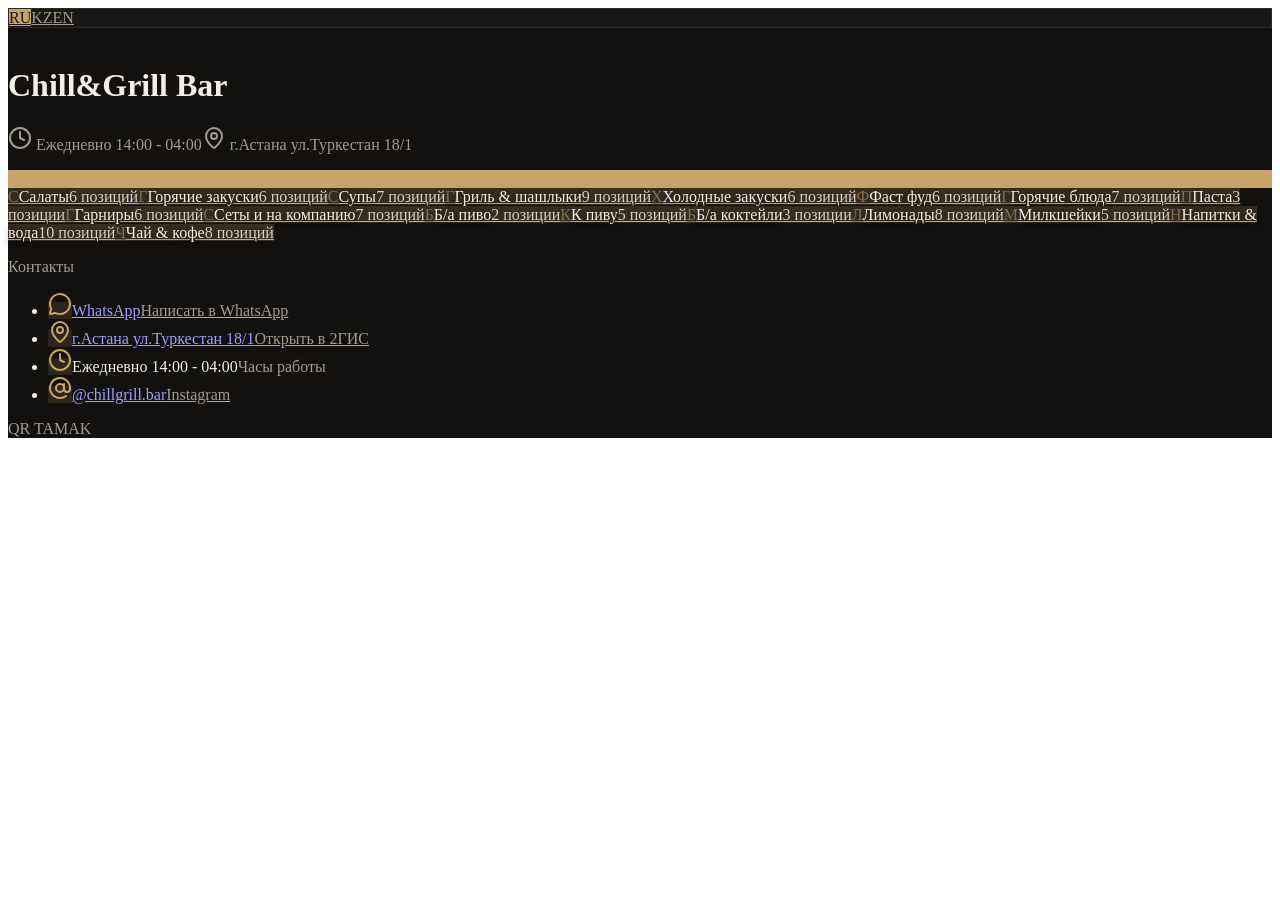
==== commit fcbc9b51: "Обновление меню: chill-grill-bar" ====
--- a/chill-grill-bar/index.html
+++ b/chill-grill-bar/index.html
@@ -4,9 +4,9 @@
 <link rel="canonical" href="https://bolsn.github.io/menu/chill-grill-bar/"><meta name="theme-color" content="#121110">
 <meta property="og:type" content="website"><meta property="og:url" content="https://bolsn.github.io/menu/chill-grill-bar/"><meta property="og:title" content="Chill&amp;Grill Bar — меню"><meta property="og:description" content="г.Астана ул.Туркестан 18/1 · Ежедневно 14:00 - 04:00">
 <meta property="og:image" content="https://bolsn.github.io/menu/media/893a9d06-7ec4-4c52-8c13-40c84c35fb5d-1200.webp"><meta name="twitter:card" content="summary_large_image">
-<link rel="stylesheet" href="/menu/_next/static/chunks/2dx6lzmqdakh7.css">
+<link rel="stylesheet" href="/menu/_next/static/chunks/3ig4i_h_uu57t.css">
 <script type="application/ld+json">{"@context":"https://schema.org","@type":"Restaurant","name":"Chill&Grill Bar","url":"https://bolsn.github.io/menu/chill-grill-bar/","address":"г.Астана ул.Туркестан 18/1","telephone":"+7 771 605 60 40","openingHours":"Ежедневно 14:00 - 04:00","image":"https://bolsn.github.io/menu/media/893a9d06-7ec4-4c52-8c13-40c84c35fb5d-1200.webp","hasMenu":{"@type":"Menu","hasMenuSection":[{"@type":"MenuSection","name":"Салаты","hasMenuItem":[{"@type":"MenuItem","name":"Греческий салат","description":"Свежие овощи, сыр фета, оливки и фирменная заправка","offers":{"@type":"Offer","price":3890,"priceCurrency":"KZT"}},{"@type":"MenuItem","name":"Салат из свежих овощей","description":"С кремом из брынзы","offers":{"@type":"Offer","price":3890,"priceCurrency":"KZT"}},{"@type":"MenuItem","name":"Большой зелёный салат","description":"Микс зелени, свежие овощи и цитрусовая заправка","offers":{"@type":"Offer","price":4090,"priceCurrency":"KZT"}},{"@type":"MenuItem","name":"Хрустящие баклажаны","description":"С сочным персиком и пикантным соусом","offers":{"@type":"Offer","price":4390,"priceCurrency":"KZT"}},{"@type":"MenuItem","name":"Салат с креветками","description":"Тигровые креветки, клубника и салатный микс","offers":{"@type":"Offer","price":4790,"priceCurrency":"KZT"}},{"@type":"MenuItem","name":"Салат с жареной говядиной","description":"С хрустящими грибами и фирменным соусом","offers":{"@type":"Offer","price":4990,"priceCurrency":"KZT"}}]},{"@type":"MenuSection","name":"Горячие закуски","hasMenuItem":[{"@type":"MenuItem","name":"Мозговые косточки","description":"Запечённые косточки с маринованными овощами","offers":{"@type":"Offer","price":2490,"priceCurrency":"KZT"}},{"@type":"MenuItem","name":"Креветки темпура","description":"С пикантным васаби соусом","offers":{"@type":"Offer","price":3290,"priceCurrency":"KZT"}},{"@type":"MenuItem","name":"Стрипсы с сырным соусом","description":"С кетчупом из клубники","offers":{"@type":"Offer","price":3690,"priceCurrency":"KZT"}},{"@type":"MenuItem","name":"Крылья в остром соусе","description":"С овощными палочками","offers":{"@type":"Offer","price":3890,"priceCurrency":"KZT"}},{"@type":"MenuItem","name":"Чебуреки с аджикой","description":"Хрустящие чебуреки с ароматной аджикой","offers":{"@type":"Offer","price":4490,"priceCurrency":"KZT"}},{"@type":"MenuItem","name":"Говяжий язык в соусе пеппер","description":"С ананасом и баклажанами","offers":{"@type":"Offer","price":5390,"priceCurrency":"KZT"}}]},{"@type":"MenuSection","name":"Супы","hasMenuItem":[{"@type":"MenuItem","name":"Суп лапша с курицей","description":"Домашний куриный суп","offers":{"@type":"Offer","price":2590,"priceCurrency":"KZT"}},{"@type":"MenuItem","name":"Пельмени с бульоном","description":"В ароматном бульоне","offers":{"@type":"Offer","price":2590,"priceCurrency":"KZT"}},{"@type":"MenuItem","name":"Окрошка (сезонное)","description":"Освежающий летний суп","offers":{"@type":"Offer","price":3590,"priceCurrency":"KZT"}},{"@type":"MenuItem","name":"Рамен с курицей","description":"С насыщенным бульоном и овощами","offers":{"@type":"Offer","price":4590,"priceCurrency":"KZT"}},{"@type":"MenuItem","name":"Рамен с говядиной","description":"С насыщенным бульоном и овощами","offers":{"@type":"Offer","price":5290,"priceCurrency":"KZT"}},{"@type":"MenuItem","name":"Солянка","description":"Мясная солянка со сметаной","offers":{"@type":"Offer","price":4990,"priceCurrency":"KZT"}},{"@type":"MenuItem","name":"Том ям","description":"Пряный тайский суп с морепродуктами","offers":{"@type":"Offer","price":4990,"priceCurrency":"KZT"}}]},{"@type":"MenuSection","name":"Гриль & шашлыки","hasMenuItem":[{"@type":"MenuItem","name":"Шашлык из шампиньонов","description":"На углях","offers":{"@type":"Offer","price":2890,"priceCurrency":"KZT"}},{"@type":"MenuItem","name":"Шашлык из курицы","description":"С ароматом дыма","offers":{"@type":"Offer","price":3890,"priceCurrency":"KZT"}},{"@type":"MenuItem","name":"Шашлык из утки","description":"Нежная утка с ароматом дыма","offers":{"@type":"Offer","price":3890,"priceCurrency":"KZT"}},{"@type":"MenuItem","name":"Люля-кебаб из баранины","description":"С восточными специями","offers":{"@type":"Offer","price":5090,"priceCurrency":"KZT"}},{"@type":"MenuItem","name":"Шашлык из баранины","description":"На открытом огне","offers":{"@type":"Offer","price":5690,"priceCurrency":"KZT"}},{"@type":"MenuItem","name":"Скумбрия на мангале","description":"Ароматная рыба с дымком","offers":{"@type":"Offer","price":6290,"priceCurrency":"KZT"}},{"@type":"MenuItem","name":"Шашлык Каре ягненка / Телятина","description":"Нежное мясо на углях","offers":{"@type":"Offer","price":6990,"priceCurrency":"KZT"}},{"@type":"MenuItem","name":"Цыпленок Табака","description":"С ароматными специями","offers":{"@type":"Offer","price":7590,"priceCurrency":"KZT"}},{"@type":"MenuItem","name":"Стейк Рибай / Тибон","description":"Классической прожарки","offers":{"@type":"Offer","price":9590,"priceCurrency":"KZT"}}]},{"@type":"MenuSection","name":"Холодные закуски","hasMenuItem":[{"@type":"MenuItem","name":"Русская закуска","description":"Сельдь и молодой картофель","offers":{"@type":"Offer","price":3690,"priceCurrency":"KZT"}},{"@type":"MenuItem","name":"Кавказская нарезка","description":"Свежие овощи с зеленью и сыром","offers":{"@type":"Offer","price":3690,"priceCurrency":"KZT"}},{"@type":"MenuItem","name":"Разносолы","description":"Ассорти домашних солений","offers":{"@type":"Offer","price":3690,"priceCurrency":"KZT"}},{"@type":"MenuItem","name":"Ассорти брускетт","description":"Хрустящие брускетты с семгой и томатами","offers":{"@type":"Offer","price":3790,"priceCurrency":"KZT"}},{"@type":"MenuItem","name":"Мясная нарезка из конины","description":"Деликатесная конина с горчицей","offers":{"@type":"Offer","price":5290,"priceCurrency":"KZT"}},{"@type":"MenuItem","name":"Татаки из слабосоленой семги","description":"С клубникой и соусом «Понзо»","offers":{"@type":"Offer","price":5390,"priceCurrency":"KZT"}}]},{"@type":"MenuSection","name":"Фаст фуд","hasMenuItem":[{"@type":"MenuItem","name":"Бургер с курицей в панировке","description":"С салатом коулсоу и кимчи","offers":{"@type":"Offer","price":3890,"priceCurrency":"KZT"}},{"@type":"MenuItem","name":"Такос с говядиной","description":"Фирменный такос с томленой говядиной","offers":{"@type":"Offer","price":4490,"priceCurrency":"KZT"}},{"@type":"MenuItem","name":"Такос с креветками","description":"С креветками и свежими овощами","offers":{"@type":"Offer","price":4490,"priceCurrency":"KZT"}},{"@type":"MenuItem","name":"Бургер с рваной говядиной","description":"С пикантными огурчиками","offers":{"@type":"Offer","price":4490,"priceCurrency":"KZT"}},{"@type":"MenuItem","name":"Кисадилья с рваной говядиной","description":"С сыром и авокадо","offers":{"@type":"Offer","price":4890,"priceCurrency":"KZT"}},{"@type":"MenuItem","name":"Бургер в сырном соусе","description":"Под фирменным сырным соусом","offers":{"@type":"Offer","price":5490,"priceCurrency":"KZT"}}]},{"@type":"MenuSection","name":"Горячие блюда","hasMenuItem":[{"@type":"MenuItem","name":"Бейби картофель","description":"С мясом и грибами","offers":{"@type":"Offer","price":4290,"priceCurrency":"KZT"}},{"@type":"MenuItem","name":"Томленое ребро в BBQ соусе","description":"В насыщенном BBQ соусе","offers":{"@type":"Offer","price":5890,"priceCurrency":"KZT"}},{"@type":"MenuItem","name":"Судак в неаполитанском соусе","description":"С молодой спаржей","offers":{"@type":"Offer","price":5890,"priceCurrency":"KZT"}},{"@type":"MenuItem","name":"Куырдак с соленьями","description":"Традиционный куырдак","offers":{"@type":"Offer","price":5890,"priceCurrency":"KZT"}},{"@type":"MenuItem","name":"Стейк из семги","description":"С икорным соусом","offers":{"@type":"Offer","price":6490,"priceCurrency":"KZT"}},{"@type":"MenuItem","name":"Цыпленок корнишон","description":"С пюре из баклажанов","offers":{"@type":"Offer","price":6690,"priceCurrency":"KZT"}},{"@type":"MenuItem","name":"Говяжья вырезка","description":"С трюфельным пюре","offers":{"@type":"Offer","price":7290,"priceCurrency":"KZT"}}]},{"@type":"MenuSection","name":"Паста","hasMenuItem":[{"@type":"MenuItem","name":"Паста канелони","description":"С тремя видами сыра и курицей","offers":{"@type":"Offer","price":4990,"priceCurrency":"KZT"}},{"@type":"MenuItem","name":"Паста с креветками","description":"В соусе «Биск» с бобами эдамаме","offers":{"@type":"Offer","price":5290,"priceCurrency":"KZT"}},{"@type":"MenuItem","name":"Паста с томленой щекой","description":"Домашний демиглас и свежий шпинат","offers":{"@type":"Offer","price":5590,"priceCurrency":"KZT"}}]},{"@type":"MenuSection","name":"Гарниры","hasMenuItem":[{"@type":"MenuItem","name":"Рис","offers":{"@type":"Offer","price":1090,"priceCurrency":"KZT"}},{"@type":"MenuItem","name":"Картофель фри","offers":{"@type":"Offer","price":1090,"priceCurrency":"KZT"}},{"@type":"MenuItem","name":"Картофельное пюре","offers":{"@type":"Offer","price":1090,"priceCurrency":"KZT"}},{"@type":"MenuItem","name":"Картофельные дольки","offers":{"@type":"Offer","price":1090,"priceCurrency":"KZT"}},{"@type":"MenuItem","name":"Брокколи","offers":{"@type":"Offer","price":1490,"priceCurrency":"KZT"}},{"@type":"MenuItem","name":"Спаржа на гриле","offers":{"@type":"Offer","price":2890,"priceCurrency":"KZT"}}]},{"@type":"MenuSection","name":"Сеты и на компанию","hasMenuItem":[{"@type":"MenuItem","name":"Сет 1","description":"Мини чебуреки, пельмени, чечил, гренки","offers":{"@type":"Offer","price":6590,"priceCurrency":"KZT"}},{"@type":"MenuItem","name":"Сет 2","description":"Сырные шарики, кольца лука/кальмара, фри","offers":{"@type":"Offer","price":6590,"priceCurrency":"KZT"}},{"@type":"MenuItem","name":"Сет 3","description":"Креветки, гренки, сырные шарики, чипсы","offers":{"@type":"Offer","price":7490,"priceCurrency":"KZT"}},{"@type":"MenuItem","name":"Сет 4","description":"Колбаски, бараньи семечки, крылья","offers":{"@type":"Offer","price":9490,"priceCurrency":"KZT"}},{"@type":"MenuItem","name":"Рыбный Сет","description":"С морепродуктами и гарнирами","offers":{"@type":"Offer","price":20490,"priceCurrency":"KZT"}},{"@type":"MenuItem","name":"Ассорти из шашлыков","description":"Большой сет для компании","offers":{"@type":"Offer","price":25990,"priceCurrency":"KZT"}},{"@type":"MenuItem","name":"Мясной Сет","description":"Ассорти мяса на гриле","offers":{"@type":"Offer","price":35490,"priceCurrency":"KZT"}}]},{"@type":"MenuSection","name":"Б/а пиво","hasMenuItem":[{"@type":"MenuItem","name":"Budweiser 0%","offers":{"@type":"Offer","price":2500,"priceCurrency":"KZT"}},{"@type":"MenuItem","name":"Heineken 0%","offers":{"@type":"Offer","price":2000,"priceCurrency":"KZT"}}]},{"@type":"MenuSection","name":"К пиву","hasMenuItem":[{"@type":"MenuItem","name":"Фисташки","offers":{"@type":"Offer","price":1800,"priceCurrency":"KZT"}},{"@type":"MenuItem","name":"Чечел","offers":{"@type":"Offer","price":1400,"priceCurrency":"KZT"}},{"@type":"MenuItem","name":"Арахис","offers":{"@type":"Offer","price":1400,"priceCurrency":"KZT"}},{"@type":"MenuItem","name":"Чипсы","offers":{"@type":"Offer","price":1800,"priceCurrency":"KZT"}},{"@type":"MenuItem","name":"Микс закусок","offers":{"@type":"Offer","price":6000,"priceCurrency":"KZT"}}]},{"@type":"MenuSection","name":"Б/а коктейли","hasMenuItem":[{"@type":"MenuItem","name":"Mojito б/а","offers":{"@type":"Offer","price":3000,"priceCurrency":"KZT"}},{"@type":"MenuItem","name":"Pina Colada б/а","offers":{"@type":"Offer","price":3000,"priceCurrency":"KZT"}},{"@type":"MenuItem","name":"Aperol Spritz б/а","offers":{"@type":"Offer","price":3000,"priceCurrency":"KZT"}}]},{"@type":"MenuSection","name":"Лимонады","hasMenuItem":[{"@type":"MenuItem","name":"Цитрус","offers":{"@type":"Offer","price":3400,"priceCurrency":"KZT"}},{"@type":"MenuItem","name":"Ягода","offers":{"@type":"Offer","price":3400,"priceCurrency":"KZT"}},{"@type":"MenuItem","name":"Персик-Маракуйя","offers":{"@type":"Offer","price":3400,"priceCurrency":"KZT"}},{"@type":"MenuItem","name":"Манго-Алоэ","offers":{"@type":"Offer","price":3400,"priceCurrency":"KZT"}},{"@type":"MenuItem","name":"Киви-Лайм","offers":{"@type":"Offer","price":3400,"priceCurrency":"KZT"}},{"@type":"MenuItem","name":"Манго-Маракуйя","offers":{"@type":"Offer","price":3400,"priceCurrency":"KZT"}},{"@type":"MenuItem","name":"Апельсин-Морковь","offers":{"@type":"Offer","price":3400,"priceCurrency":"KZT"}},{"@type":"MenuItem","name":"Виноград-Базилик","offers":{"@type":"Offer","price":3400,"priceCurrency":"KZT"}}]},{"@type":"MenuSection","name":"Милкшейки","hasMenuItem":[{"@type":"MenuItem","name":"Ванильный","offers":{"@type":"Offer","price":2000,"priceCurrency":"KZT"}},{"@type":"MenuItem","name":"Малиновый","offers":{"@type":"Offer","price":2000,"priceCurrency":"KZT"}},{"@type":"MenuItem","name":"Орео","offers":{"@type":"Offer","price":2500,"priceCurrency":"KZT"}},{"@type":"MenuItem","name":"Баунти","offers":{"@type":"Offer","price":2500,"priceCurrency":"KZT"}},{"@type":"MenuItem","name":"Мятный шоколад","offers":{"@type":"Offer","price":2500,"priceCurrency":"KZT"}}]},{"@type":"MenuSection","name":"Напитки & вода","hasMenuItem":[{"@type":"MenuItem","name":"Coca-Cola","offers":{"@type":"Offer","price":1400,"priceCurrency":"KZT"}},{"@type":"MenuItem","name":"Fanta","offers":{"@type":"Offer","price":1400,"priceCurrency":"KZT"}},{"@type":"MenuItem","name":"Sprite","offers":{"@type":"Offer","price":1400,"priceCurrency":"KZT"}},{"@type":"MenuItem","name":"Сок SWELL","offers":{"@type":"Offer","price":1400,"priceCurrency":"KZT"}},{"@type":"MenuItem","name":"Red Bull","offers":{"@type":"Offer","price":1600,"priceCurrency":"KZT"}},{"@type":"MenuItem","name":"Tonic","offers":{"@type":"Offer","price":1500,"priceCurrency":"KZT"}},{"@type":"MenuItem","name":"Морс","offers":{"@type":"Offer","price":3000,"priceCurrency":"KZT"}},{"@type":"MenuItem","name":"Вода Turan","offers":{"@type":"Offer","price":1200,"priceCurrency":"KZT"}},{"@type":"MenuItem","name":"Вода Blue mont","offers":{"@type":"Offer","price":2500,"priceCurrency":"KZT"}},{"@type":"MenuItem","name":"Вода Borjomi","offers":{"@type":"Offer","price":1800,"priceCurrency":"KZT"}}]},{"@type":"MenuSection","name":"Чай & кофе","hasMenuItem":[{"@type":"MenuItem","name":"Чай Стандартный","offers":{"@type":"Offer","price":1500,"priceCurrency":"KZT"}},{"@type":"MenuItem","name":"Чай Специальный","offers":{"@type":"Offer","price":3000,"priceCurrency":"KZT"}},{"@type":"MenuItem","name":"Чай Фруктовый","offers":{"@type":"Offer","price":3000,"priceCurrency":"KZT"}},{"@type":"MenuItem","name":"Кофе Espresso","offers":{"@type":"Offer","price":1000,"priceCurrency":"KZT"}},{"@type":"MenuItem","name":"Кофе Americano","offers":{"@type":"Offer","price":1200,"priceCurrency":"KZT"}},{"@type":"MenuItem","name":"Кофе Cappuccino","offers":{"@type":"Offer","price":1500,"priceCurrency":"KZT"}},{"@type":"MenuItem","name":"Кофе Latte","offers":{"@type":"Offer","price":1500,"priceCurrency":"KZT"}},{"@type":"MenuItem","name":"Кофе Ice Latte","offers":{"@type":"Offer","price":1700,"priceCurrency":"KZT"}}]}]}}</script>
-</head><body class="min-h-full"><link rel="preload" as="image" imageSrcSet="/menu/media/893a9d06-7ec4-4c52-8c13-40c84c35fb5d-480.webp 480w, /menu/media/893a9d06-7ec4-4c52-8c13-40c84c35fb5d-800.webp 800w, /menu/media/893a9d06-7ec4-4c52-8c13-40c84c35fb5d-1200.webp 1200w, /menu/media/893a9d06-7ec4-4c52-8c13-40c84c35fb5d-1600.webp 1600w" imageSizes="100vw" fetchPriority="high"/><link rel="preload" as="image" href="/menu/media/2c0f3336-ab75-420d-b20b-90dbc88fd823-1200.webp"/><link rel="preload" as="image" imageSrcSet="/menu/media/af4ff5f4-5e66-478e-8406-42ba349effba-320.webp 320w, /menu/media/af4ff5f4-5e66-478e-8406-42ba349effba-480.webp 480w, /menu/media/af4ff5f4-5e66-478e-8406-42ba349effba-800.webp 800w" imageSizes="(max-width: 640px) 156px, 184px"/><link rel="preload" as="image" imageSrcSet="/menu/media/e717b263-1988-48d9-8a7e-7decda74a378-320.webp 320w, /menu/media/e717b263-1988-48d9-8a7e-7decda74a378-480.webp 480w, /menu/media/e717b263-1988-48d9-8a7e-7decda74a378-800.webp 800w" imageSizes="(max-width: 640px) 156px, 184px"/><link rel="preload" as="image" imageSrcSet="/menu/media/523370f1-74ff-4d8e-944f-18bcbe66ddf2-320.webp 320w, /menu/media/523370f1-74ff-4d8e-944f-18bcbe66ddf2-480.webp 480w, /menu/media/523370f1-74ff-4d8e-944f-18bcbe66ddf2-800.webp 800w" imageSizes="(max-width: 640px) 156px, 184px"/><link rel="preload" as="image" imageSrcSet="/menu/media/c2ee2581-91a3-4992-b878-75c9a5f927da-320.webp 320w, /menu/media/c2ee2581-91a3-4992-b878-75c9a5f927da-480.webp 480w, /menu/media/c2ee2581-91a3-4992-b878-75c9a5f927da-800.webp 800w" imageSizes="(max-width: 640px) 50vw, (max-width: 1024px) 33vw, 240px"/><link rel="preload" as="image" imageSrcSet="/menu/media/ba14c8bd-a384-4bdc-97d5-97ea5b52007f-320.webp 320w, /menu/media/ba14c8bd-a384-4bdc-97d5-97ea5b52007f-480.webp 480w, /menu/media/ba14c8bd-a384-4bdc-97d5-97ea5b52007f-800.webp 800w" imageSizes="(max-width: 640px) 50vw, (max-width: 1024px) 33vw, 240px"/><link rel="preload" as="image" imageSrcSet="/menu/media/a33d088e-96e0-4498-aa09-d462faab268f-320.webp 320w, /menu/media/a33d088e-96e0-4498-aa09-d462faab268f-480.webp 480w, /menu/media/a33d088e-96e0-4498-aa09-d462faab268f-800.webp 800w" imageSizes="(max-width: 640px) 50vw, (max-width: 1024px) 33vw, 240px"/><link rel="preload" as="image" imageSrcSet="/menu/media/fa03eeec-25dd-45f5-ae5b-0ba8705429d4-320.webp 320w, /menu/media/fa03eeec-25dd-45f5-ae5b-0ba8705429d4-480.webp 480w, /menu/media/fa03eeec-25dd-45f5-ae5b-0ba8705429d4-800.webp 800w" imageSizes="(max-width: 640px) 50vw, (max-width: 1024px) 33vw, 240px"/><div style="--m-bg:#121110;--m-surface:#1C1A18;--m-text:#F3EEE6;--m-muted:#A39B8F;--m-line:#2E2B27;--m-accent:#C9A46A;--m-on-accent:#1A1A1A;--m-heading:var(--font-lora);--m-body:var(--font-lora);background:#121110;color:#F3EEE6;font-family:var(--font-lora);color-scheme:dark" class="relative antialiased min-h-dvh" lang="ru" data-template="premium" data-card-style="compact" data-scheme="dark" data-cart="{&quot;slug&quot;:&quot;chill-grill-bar&quot;,&quot;restaurant&quot;:&quot;Chill&amp;Grill Bar&quot;,&quot;phone&quot;:&quot;77716056040&quot;,&quot;modes&quot;:[],&quot;currency&quot;:&quot;KZT&quot;,&quot;locale&quot;:&quot;ru&quot;,&quot;api&quot;:null,&quot;t&quot;:{&quot;add&quot;:&quot;Добавить&quot;,&quot;cart&quot;:&quot;Корзина&quot;,&quot;cartEmpty&quot;:&quot;Корзина пуста&quot;,&quot;total&quot;:&quot;Итого&quot;,&quot;comment&quot;:&quot;Комментарий к заказу&quot;,&quot;commentHint&quot;:&quot;Например: без лука, острее&quot;,&quot;howReceive&quot;:&quot;Как получить заказ&quot;,&quot;table&quot;:&quot;Номер стола&quot;,&quot;yourName&quot;:&quot;Имя&quot;,&quot;yourPhone&quot;:&quot;Телефон&quot;,&quot;address&quot;:&quot;Адрес доставки&quot;,&quot;orderWa&quot;:&quot;Заказать через WhatsApp&quot;,&quot;clear&quot;:&quot;Очистить&quot;,&quot;close&quot;:&quot;Закрыть&quot;,&quot;fillRequired&quot;:&quot;Заполните отмеченные поля&quot;,&quot;sentNote&quot;:&quot;Откроется WhatsApp с готовым сообщением. Заказ будет передан, когда вы нажмёте «Отправить» в WhatsApp.&quot;,&quot;afterOpen&quot;:&quot;Отправили сообщение в WhatsApp? Тогда корзину можно очистить.&quot;,&quot;noPrice&quot;:&quot;цена уточняется&quot;,&quot;itemNote&quot;:&quot;Комментарий к блюду&quot;,&quot;itemNoteHint&quot;:&quot;Например: без лука&quot;,&quot;minus&quot;:&quot;Убрать&quot;,&quot;plus&quot;:&quot;Добавить ещё&quot;}}"><nav aria-label="Язык / Тіл / Language" class="absolute top-3 right-3 z-30 flex gap-0.5 rounded-full p-1 text-[12px] font-bold shadow-sm backdrop-blur" style="background:color-mix(in srgb, var(--m-surface) 88%, transparent);border:1px solid var(--m-line)"><a href="/menu/chill-grill-bar/" hrefLang="ru" lang="ru" aria-current="true" class="rounded-full px-2.5 py-1" style="background:var(--m-accent);color:var(--m-on-accent)">RU</a><a href="/menu/chill-grill-bar/kk/" hrefLang="kk" lang="kk" class="rounded-full px-2.5 py-1" style="color:var(--m-muted)">KZ</a><a href="/menu/chill-grill-bar/en/" hrefLang="en" lang="en" class="rounded-full px-2.5 py-1" style="color:var(--m-muted)">EN</a></nav><header class="relative"><div class="relative overflow-hidden h-[52vh] max-h-[460px] min-h-[280px]"><img src="/menu/media/893a9d06-7ec4-4c52-8c13-40c84c35fb5d-1200.webp" srcSet="/menu/media/893a9d06-7ec4-4c52-8c13-40c84c35fb5d-480.webp 480w, /menu/media/893a9d06-7ec4-4c52-8c13-40c84c35fb5d-800.webp 800w, /menu/media/893a9d06-7ec4-4c52-8c13-40c84c35fb5d-1200.webp 1200w, /menu/media/893a9d06-7ec4-4c52-8c13-40c84c35fb5d-1600.webp 1600w" sizes="100vw" alt="" fetchPriority="high" class="absolute inset-0 size-full object-cover"/><div class="absolute inset-0" style="background:linear-gradient(to bottom, rgb(0 0 0 / 0.05) 30%, var(--m-bg))"></div></div><div class="relative mx-auto flex max-w-2xl flex-col items-center px-6 text-center -mt-32 pb-6"><h1 class="text-[2.6rem] leading-[1.05] font-medium tracking-tight text-balance" style="font-family:var(--m-heading)">Chill&amp;Grill Bar</h1><div class="mt-5 h-px w-14" style="background:var(--m-accent)"></div><p class="flex flex-wrap gap-x-4 gap-y-1 text-[13px] mt-4 justify-center" style="color:var(--m-muted)"><span class="inline-flex items-center gap-1.5"><svg xmlns="http://www.w3.org/2000/svg" width="24" height="24" viewBox="0 0 24 24" fill="none" stroke="currentColor" stroke-width="2" stroke-linecap="round" stroke-linejoin="round" class="lucide lucide-clock size-3.5" aria-hidden="true"><circle cx="12" cy="12" r="10"></circle><path d="M12 6v6l4 2"></path></svg> Ежедневно 14:00 - 04:00</span><span class="inline-flex items-center gap-1.5"><svg xmlns="http://www.w3.org/2000/svg" width="24" height="24" viewBox="0 0 24 24" fill="none" stroke="currentColor" stroke-width="2" stroke-linecap="round" stroke-linejoin="round" class="lucide lucide-map-pin size-3.5" aria-hidden="true"><path d="M20 10c0 4.993-5.539 10.193-7.399 11.799a1 1 0 0 1-1.202 0C9.539 20.193 4 14.993 4 10a8 8 0 0 1 16 0"></path><circle cx="12" cy="10" r="3"></circle></svg> г.Астана ул.Туркестан 18/1</span></p></div></header><section aria-label="Акции" class="mx-auto max-w-2xl pt-4"><div class="scrollbar-none flex gap-3 px-5"><article data-promo="true" class="relative shrink-0 snap-center overflow-hidden rounded-2xl w-full aspect-[2/1]" style="background:var(--m-accent);color:var(--m-on-accent)"><img src="/menu/media/2c0f3336-ab75-420d-b20b-90dbc88fd823-1200.webp" alt="" class="absolute inset-0 size-full object-cover"/></article></div></section><section aria-labelledby="hits-title" data-hits-block="true" class="mx-auto px-5 pt-7 max-w-2xl lg:max-w-4xl"><h2 id="hits-title" class="text-xl font-bold tracking-tight" style="font-family:var(--m-heading)">Хиты</h2><ul class="scrollbar-none -mx-5 mt-3.5 flex snap-x snap-mandatory gap-3 overflow-x-auto px-5 pb-1.5" data-hits="true"><li role="button" tabindex="0" data-dish-id="2fa24e4a-f6a9-4e9d-b874-7d7033230a52" data-dish-amount="3890" data-dish-name="Греческий салат" data-dish-price="3 890 ₸" data-dish-desc="Свежие овощи, сыр фета, оливки и фирменная заправка" data-dish-img="/menu/media/af4ff5f4-5e66-478e-8406-42ba349effba-1200.webp" class="w-[9.75rem] shrink-0 cursor-pointer snap-start overflow-hidden rounded-xl ring-1 sm:w-[11.5rem]" style="background:var(--m-surface);--tw-ring-color:color-mix(in srgb, var(--m-accent) 45%, var(--m-line))"><img src="/menu/media/af4ff5f4-5e66-478e-8406-42ba349effba-480.webp" srcSet="/menu/media/af4ff5f4-5e66-478e-8406-42ba349effba-320.webp 320w, /menu/media/af4ff5f4-5e66-478e-8406-42ba349effba-480.webp 480w, /menu/media/af4ff5f4-5e66-478e-8406-42ba349effba-800.webp 800w" sizes="(max-width: 640px) 156px, 184px" alt="Греческий салат" loading="eager" decoding="async" class="object-cover aspect-[4/3] w-full"/><div class="p-2.5"><h3 class="line-clamp-2 min-h-[2.4em] text-[13px] leading-snug font-semibold" style="font-family:var(--m-heading)">Греческий салат</h3><span class="shrink-0 font-bold whitespace-nowrap tabular-nums mt-1 block text-[14px]">3 890 ₸</span><div data-cart-slot="2fa24e4a-f6a9-4e9d-b874-7d7033230a52" data-cart-ui="" class="min-h-9 mt-2"></div></div></li><li role="button" tabindex="0" data-dish-id="6252c605-83ab-4ee9-99ea-02932bc78b92" data-dish-amount="3290" data-dish-name="Креветки темпура" data-dish-price="3 290 ₸" data-dish-desc="С пикантным васаби соусом" data-dish-img="/menu/media/e717b263-1988-48d9-8a7e-7decda74a378-1200.webp" class="w-[9.75rem] shrink-0 cursor-pointer snap-start overflow-hidden rounded-xl ring-1 sm:w-[11.5rem]" style="background:var(--m-surface);--tw-ring-color:color-mix(in srgb, var(--m-accent) 45%, var(--m-line))"><img src="/menu/media/e717b263-1988-48d9-8a7e-7decda74a378-480.webp" srcSet="/menu/media/e717b263-1988-48d9-8a7e-7decda74a378-320.webp 320w, /menu/media/e717b263-1988-48d9-8a7e-7decda74a378-480.webp 480w, /menu/media/e717b263-1988-48d9-8a7e-7decda74a378-800.webp 800w" sizes="(max-width: 640px) 156px, 184px" alt="Креветки темпура" loading="eager" decoding="async" class="object-cover aspect-[4/3] w-full"/><div class="p-2.5"><h3 class="line-clamp-2 min-h-[2.4em] text-[13px] leading-snug font-semibold" style="font-family:var(--m-heading)">Креветки темпура</h3><span class="shrink-0 font-bold whitespace-nowrap tabular-nums mt-1 block text-[14px]">3 290 ₸</span><div data-cart-slot="6252c605-83ab-4ee9-99ea-02932bc78b92" data-cart-ui="" class="min-h-9 mt-2"></div></div></li><li role="button" tabindex="0" data-dish-id="a837a536-b2b1-4077-a13d-13dc51d810cc" data-dish-amount="2490" data-dish-name="Мозговые косточки" data-dish-price="2 490 ₸" data-dish-desc="Запечённые косточки с маринованными овощами" data-dish-img="/menu/media/523370f1-74ff-4d8e-944f-18bcbe66ddf2-1200.webp" class="w-[9.75rem] shrink-0 cursor-pointer snap-start overflow-hidden rounded-xl ring-1 sm:w-[11.5rem]" style="background:var(--m-surface);--tw-ring-color:color-mix(in srgb, var(--m-accent) 45%, var(--m-line))"><img src="/menu/media/523370f1-74ff-4d8e-944f-18bcbe66ddf2-480.webp" srcSet="/menu/media/523370f1-74ff-4d8e-944f-18bcbe66ddf2-320.webp 320w, /menu/media/523370f1-74ff-4d8e-944f-18bcbe66ddf2-480.webp 480w, /menu/media/523370f1-74ff-4d8e-944f-18bcbe66ddf2-800.webp 800w" sizes="(max-width: 640px) 156px, 184px" alt="Мозговые косточки" loading="eager" decoding="async" class="object-cover aspect-[4/3] w-full"/><div class="p-2.5"><h3 class="line-clamp-2 min-h-[2.4em] text-[13px] leading-snug font-semibold" style="font-family:var(--m-heading)">Мозговые косточки</h3><span class="shrink-0 font-bold whitespace-nowrap tabular-nums mt-1 block text-[14px]">2 490 ₸</span><div data-cart-slot="a837a536-b2b1-4077-a13d-13dc51d810cc" data-cart-ui="" class="min-h-9 mt-2"></div></div></li></ul></section><main class="mx-auto px-5 pb-10 max-w-2xl lg:max-w-4xl"><div data-cat-grid="true" class="grid grid-cols-2 gap-3 pt-6 sm:grid-cols-3 sm:gap-3.5 lg:grid-cols-4"><a href="#cat-077e6d5c-98ea-4035-bdf6-84a78990acc8" data-cat-card="true" class="group relative block aspect-[4/3] overflow-hidden rounded-xl ring-1 ring-[var(--m-line)] transition-transform duration-150 active:scale-[0.97] focus-visible:outline-2 focus-visible:outline-offset-2 focus-visible:outline-[var(--m-accent)]" style="background:color-mix(in srgb, var(--m-accent) 14%, var(--m-surface))"><span aria-hidden="true" class="absolute inset-0 flex items-center justify-center text-5xl font-extrabold" style="color:var(--m-accent);opacity:0.55;font-family:var(--m-heading)">С</span><img src="/menu/media/c2ee2581-91a3-4992-b878-75c9a5f927da-480.webp" srcSet="/menu/media/c2ee2581-91a3-4992-b878-75c9a5f927da-320.webp 320w, /menu/media/c2ee2581-91a3-4992-b878-75c9a5f927da-480.webp 480w, /menu/media/c2ee2581-91a3-4992-b878-75c9a5f927da-800.webp 800w" sizes="(max-width: 640px) 50vw, (max-width: 1024px) 33vw, 240px" alt="" loading="eager" decoding="async" class="object-cover absolute inset-0 size-full transition-transform duration-300 group-hover:scale-105"/><span aria-hidden="true" class="absolute inset-0 bg-gradient-to-t from-black/85 via-black/25 to-transparent"></span><span class="absolute inset-x-0 bottom-0 p-3 sm:p-3.5"><span class="block text-[15px] leading-tight font-bold [overflow-wrap:anywhere] sm:text-base" style="color:#F4EEE4;font-family:var(--m-heading);text-shadow:0 1px 8px rgb(0 0 0 / 0.5)">Салаты</span><span class="mt-1 block text-[11px] tracking-wide" style="color:#D9CFBF">6 позиций</span></span></a><a href="#cat-ecceac0b-2601-461d-b741-55a22f634642" data-cat-card="true" class="group relative block aspect-[4/3] overflow-hidden rounded-xl ring-1 ring-[var(--m-line)] transition-transform duration-150 active:scale-[0.97] focus-visible:outline-2 focus-visible:outline-offset-2 focus-visible:outline-[var(--m-accent)]" style="background:color-mix(in srgb, var(--m-accent) 14%, var(--m-surface))"><span aria-hidden="true" class="absolute inset-0 flex items-center justify-center text-5xl font-extrabold" style="color:var(--m-accent);opacity:0.55;font-family:var(--m-heading)">Г</span><img src="/menu/media/ba14c8bd-a384-4bdc-97d5-97ea5b52007f-480.webp" srcSet="/menu/media/ba14c8bd-a384-4bdc-97d5-97ea5b52007f-320.webp 320w, /menu/media/ba14c8bd-a384-4bdc-97d5-97ea5b52007f-480.webp 480w, /menu/media/ba14c8bd-a384-4bdc-97d5-97ea5b52007f-800.webp 800w" sizes="(max-width: 640px) 50vw, (max-width: 1024px) 33vw, 240px" alt="" loading="eager" decoding="async" class="object-cover absolute inset-0 size-full transition-transform duration-300 group-hover:scale-105"/><span aria-hidden="true" class="absolute inset-0 bg-gradient-to-t from-black/85 via-black/25 to-transparent"></span><span class="absolute inset-x-0 bottom-0 p-3 sm:p-3.5"><span class="block text-[15px] leading-tight font-bold [overflow-wrap:anywhere] sm:text-base" style="color:#F4EEE4;font-family:var(--m-heading);text-shadow:0 1px 8px rgb(0 0 0 / 0.5)">Горячие закуски</span><span class="mt-1 block text-[11px] tracking-wide" style="color:#D9CFBF">6 позиций</span></span></a><a href="#cat-32b9799f-81b5-4605-920b-39d531ed2bf6" data-cat-card="true" class="group relative block aspect-[4/3] overflow-hidden rounded-xl ring-1 ring-[var(--m-line)] transition-transform duration-150 active:scale-[0.97] focus-visible:outline-2 focus-visible:outline-offset-2 focus-visible:outline-[var(--m-accent)]" style="background:color-mix(in srgb, var(--m-accent) 14%, var(--m-surface))"><span aria-hidden="true" class="absolute inset-0 flex items-center justify-center text-5xl font-extrabold" style="color:var(--m-accent);opacity:0.55;font-family:var(--m-heading)">С</span><img src="/menu/media/a33d088e-96e0-4498-aa09-d462faab268f-480.webp" srcSet="/menu/media/a33d088e-96e0-4498-aa09-d462faab268f-320.webp 320w, /menu/media/a33d088e-96e0-4498-aa09-d462faab268f-480.webp 480w, /menu/media/a33d088e-96e0-4498-aa09-d462faab268f-800.webp 800w" sizes="(max-width: 640px) 50vw, (max-width: 1024px) 33vw, 240px" alt="" loading="eager" decoding="async" class="object-cover absolute inset-0 size-full transition-transform duration-300 group-hover:scale-105"/><span aria-hidden="true" class="absolute inset-0 bg-gradient-to-t from-black/85 via-black/25 to-transparent"></span><span class="absolute inset-x-0 bottom-0 p-3 sm:p-3.5"><span class="block text-[15px] leading-tight font-bold [overflow-wrap:anywhere] sm:text-base" style="color:#F4EEE4;font-family:var(--m-heading);text-shadow:0 1px 8px rgb(0 0 0 / 0.5)">Супы</span><span class="mt-1 block text-[11px] tracking-wide" style="color:#D9CFBF">7 позиций</span></span></a><a href="#cat-95306236-ab47-4b61-95cd-a76fe0f587fb" data-cat-card="true" class="group relative block aspect-[4/3] overflow-hidden rounded-xl ring-1 ring-[var(--m-line)] transition-transform duration-150 active:scale-[0.97] focus-visible:outline-2 focus-visible:outline-offset-2 focus-visible:outline-[var(--m-accent)]" style="background:color-mix(in srgb, var(--m-accent) 14%, var(--m-surface))"><span aria-hidden="true" class="absolute inset-0 flex items-center justify-center text-5xl font-extrabold" style="color:var(--m-accent);opacity:0.55;font-family:var(--m-heading)">Г</span><img src="/menu/media/fa03eeec-25dd-45f5-ae5b-0ba8705429d4-480.webp" srcSet="/menu/media/fa03eeec-25dd-45f5-ae5b-0ba8705429d4-320.webp 320w, /menu/media/fa03eeec-25dd-45f5-ae5b-0ba8705429d4-480.webp 480w, /menu/media/fa03eeec-25dd-45f5-ae5b-0ba8705429d4-800.webp 800w" sizes="(max-width: 640px) 50vw, (max-width: 1024px) 33vw, 240px" alt="" loading="eager" decoding="async" class="object-cover absolute inset-0 size-full transition-transform duration-300 group-hover:scale-105"/><span aria-hidden="true" class="absolute inset-0 bg-gradient-to-t from-black/85 via-black/25 to-transparent"></span><span class="absolute inset-x-0 bottom-0 p-3 sm:p-3.5"><span class="block text-[15px] leading-tight font-bold [overflow-wrap:anywhere] sm:text-base" style="color:#F4EEE4;font-family:var(--m-heading);text-shadow:0 1px 8px rgb(0 0 0 / 0.5)">Гриль &amp; шашлыки</span><span class="mt-1 block text-[11px] tracking-wide" style="color:#D9CFBF">9 позиций</span></span></a><a href="#cat-fe323763-c095-4889-b4a2-83ea7ad2544a" data-cat-card="true" class="group relative block aspect-[4/3] overflow-hidden rounded-xl ring-1 ring-[var(--m-line)] transition-transform duration-150 active:scale-[0.97] focus-visible:outline-2 focus-visible:outline-offset-2 focus-visible:outline-[var(--m-accent)]" style="background:color-mix(in srgb, var(--m-accent) 14%, var(--m-surface))"><span aria-hidden="true" class="absolute inset-0 flex items-center justify-center text-5xl font-extrabold" style="color:var(--m-accent);opacity:0.55;font-family:var(--m-heading)">Х</span><img src="/menu/media/37369f19-e339-4588-ac96-d7d001ea2782-480.webp" srcSet="/menu/media/37369f19-e339-4588-ac96-d7d001ea2782-320.webp 320w, /menu/media/37369f19-e339-4588-ac96-d7d001ea2782-480.webp 480w, /menu/media/37369f19-e339-4588-ac96-d7d001ea2782-800.webp 800w" sizes="(max-width: 640px) 50vw, (max-width: 1024px) 33vw, 240px" alt="" loading="lazy" decoding="async" class="object-cover absolute inset-0 size-full transition-transform duration-300 group-hover:scale-105"/><span aria-hidden="true" class="absolute inset-0 bg-gradient-to-t from-black/85 via-black/25 to-transparent"></span><span class="absolute inset-x-0 bottom-0 p-3 sm:p-3.5"><span class="block text-[15px] leading-tight font-bold [overflow-wrap:anywhere] sm:text-base" style="color:#F4EEE4;font-family:var(--m-heading);text-shadow:0 1px 8px rgb(0 0 0 / 0.5)">Холодные закуски</span><span class="mt-1 block text-[11px] tracking-wide" style="color:#D9CFBF">6 позиций</span></span></a><a href="#cat-20d955b0-59c1-45ed-9a2f-2460c75d996e" data-cat-card="true" class="group relative block aspect-[4/3] overflow-hidden rounded-xl ring-1 ring-[var(--m-line)] transition-transform duration-150 active:scale-[0.97] focus-visible:outline-2 focus-visible:outline-offset-2 focus-visible:outline-[var(--m-accent)]" style="background:color-mix(in srgb, var(--m-accent) 14%, var(--m-surface))"><span aria-hidden="true" class="absolute inset-0 flex items-center justify-center text-5xl font-extrabold" style="color:var(--m-accent);opacity:0.55;font-family:var(--m-heading)">Ф</span><img src="/menu/media/b54f7f81-d8bc-4c55-baaa-9cd780d6c797-480.webp" srcSet="/menu/media/b54f7f81-d8bc-4c55-baaa-9cd780d6c797-320.webp 320w, /menu/media/b54f7f81-d8bc-4c55-baaa-9cd780d6c797-480.webp 480w, /menu/media/b54f7f81-d8bc-4c55-baaa-9cd780d6c797-800.webp 800w" sizes="(max-width: 640px) 50vw, (max-width: 1024px) 33vw, 240px" alt="" loading="lazy" decoding="async" class="object-cover absolute inset-0 size-full transition-transform duration-300 group-hover:scale-105"/><span aria-hidden="true" class="absolute inset-0 bg-gradient-to-t from-black/85 via-black/25 to-transparent"></span><span class="absolute inset-x-0 bottom-0 p-3 sm:p-3.5"><span class="block text-[15px] leading-tight font-bold [overflow-wrap:anywhere] sm:text-base" style="color:#F4EEE4;font-family:var(--m-heading);text-shadow:0 1px 8px rgb(0 0 0 / 0.5)">Фаст фуд</span><span class="mt-1 block text-[11px] tracking-wide" style="color:#D9CFBF">6 позиций</span></span></a><a href="#cat-0a022718-1d8f-4795-ab11-093a86abe083" data-cat-card="true" class="group relative block aspect-[4/3] overflow-hidden rounded-xl ring-1 ring-[var(--m-line)] transition-transform duration-150 active:scale-[0.97] focus-visible:outline-2 focus-visible:outline-offset-2 focus-visible:outline-[var(--m-accent)]" style="background:color-mix(in srgb, var(--m-accent) 14%, var(--m-surface))"><span aria-hidden="true" class="absolute inset-0 flex items-center justify-center text-5xl font-extrabold" style="color:var(--m-accent);opacity:0.55;font-family:var(--m-heading)">Г</span><img src="/menu/media/19af115b-a486-401b-896a-a6922e4dc7d4-480.webp" srcSet="/menu/media/19af115b-a486-401b-896a-a6922e4dc7d4-320.webp 320w, /menu/media/19af115b-a486-401b-896a-a6922e4dc7d4-480.webp 480w, /menu/media/19af115b-a486-401b-896a-a6922e4dc7d4-800.webp 800w" sizes="(max-width: 640px) 50vw, (max-width: 1024px) 33vw, 240px" alt="" loading="lazy" decoding="async" class="object-cover absolute inset-0 size-full transition-transform duration-300 group-hover:scale-105"/><span aria-hidden="true" class="absolute inset-0 bg-gradient-to-t from-black/85 via-black/25 to-transparent"></span><span class="absolute inset-x-0 bottom-0 p-3 sm:p-3.5"><span class="block text-[15px] leading-tight font-bold [overflow-wrap:anywhere] sm:text-base" style="color:#F4EEE4;font-family:var(--m-heading);text-shadow:0 1px 8px rgb(0 0 0 / 0.5)">Горячие блюда</span><span class="mt-1 block text-[11px] tracking-wide" style="color:#D9CFBF">7 позиций</span></span></a><a href="#cat-aa6716c4-df75-4e2c-86b3-2c9983ebfbf9" data-cat-card="true" class="group relative block aspect-[4/3] overflow-hidden rounded-xl ring-1 ring-[var(--m-line)] transition-transform duration-150 active:scale-[0.97] focus-visible:outline-2 focus-visible:outline-offset-2 focus-visible:outline-[var(--m-accent)]" style="background:color-mix(in srgb, var(--m-accent) 14%, var(--m-surface))"><span aria-hidden="true" class="absolute inset-0 flex items-center justify-center text-5xl font-extrabold" style="color:var(--m-accent);opacity:0.55;font-family:var(--m-heading)">П</span><img src="/menu/media/0a4c1be5-96f0-4dfc-9722-814b5b17c43e-480.webp" srcSet="/menu/media/0a4c1be5-96f0-4dfc-9722-814b5b17c43e-320.webp 320w, /menu/media/0a4c1be5-96f0-4dfc-9722-814b5b17c43e-480.webp 480w, /menu/media/0a4c1be5-96f0-4dfc-9722-814b5b17c43e-800.webp 800w" sizes="(max-width: 640px) 50vw, (max-width: 1024px) 33vw, 240px" alt="" loading="lazy" decoding="async" class="object-cover absolute inset-0 size-full transition-transform duration-300 group-hover:scale-105"/><span aria-hidden="true" class="absolute inset-0 bg-gradient-to-t from-black/85 via-black/25 to-transparent"></span><span class="absolute inset-x-0 bottom-0 p-3 sm:p-3.5"><span class="block text-[15px] leading-tight font-bold [overflow-wrap:anywhere] sm:text-base" style="color:#F4EEE4;font-family:var(--m-heading);text-shadow:0 1px 8px rgb(0 0 0 / 0.5)">Паста</span><span class="mt-1 block text-[11px] tracking-wide" style="color:#D9CFBF">3 позиции</span></span></a><a href="#cat-2da70d5d-d01b-4d58-b983-0bd700e5502b" data-cat-card="true" class="group relative block aspect-[4/3] overflow-hidden rounded-xl ring-1 ring-[var(--m-line)] transition-transform duration-150 active:scale-[0.97] focus-visible:outline-2 focus-visible:outline-offset-2 focus-visible:outline-[var(--m-accent)]" style="background:color-mix(in srgb, var(--m-accent) 14%, var(--m-surface))"><span aria-hidden="true" class="absolute inset-0 flex items-center justify-center text-5xl font-extrabold" style="color:var(--m-accent);opacity:0.55;font-family:var(--m-heading)">Г</span><img src="/menu/media/267c6fdb-fdf0-4e06-a31d-95717779ba18-480.webp" srcSet="/menu/media/267c6fdb-fdf0-4e06-a31d-95717779ba18-320.webp 320w, /menu/media/267c6fdb-fdf0-4e06-a31d-95717779ba18-480.webp 480w, /menu/media/267c6fdb-fdf0-4e06-a31d-95717779ba18-800.webp 800w" sizes="(max-width: 640px) 50vw, (max-width: 1024px) 33vw, 240px" alt="" loading="lazy" decoding="async" class="object-cover absolute inset-0 size-full transition-transform duration-300 group-hover:scale-105"/><span aria-hidden="true" class="absolute inset-0 bg-gradient-to-t from-black/85 via-black/25 to-transparent"></span><span class="absolute inset-x-0 bottom-0 p-3 sm:p-3.5"><span class="block text-[15px] leading-tight font-bold [overflow-wrap:anywhere] sm:text-base" style="color:#F4EEE4;font-family:var(--m-heading);text-shadow:0 1px 8px rgb(0 0 0 / 0.5)">Гарниры</span><span class="mt-1 block text-[11px] tracking-wide" style="color:#D9CFBF">6 позиций</span></span></a><a href="#cat-f78b76b6-42c7-4424-8e7c-afe62da2fd96" data-cat-card="true" class="group relative block aspect-[4/3] overflow-hidden rounded-xl ring-1 ring-[var(--m-line)] transition-transform duration-150 active:scale-[0.97] focus-visible:outline-2 focus-visible:outline-offset-2 focus-visible:outline-[var(--m-accent)]" style="background:color-mix(in srgb, var(--m-accent) 14%, var(--m-surface))"><span aria-hidden="true" class="absolute inset-0 flex items-center justify-center text-5xl font-extrabold" style="color:var(--m-accent);opacity:0.55;font-family:var(--m-heading)">С</span><img src="/menu/media/2aebe8c6-c782-4e42-8029-ee86678f23df-480.webp" srcSet="/menu/media/2aebe8c6-c782-4e42-8029-ee86678f23df-320.webp 320w, /menu/media/2aebe8c6-c782-4e42-8029-ee86678f23df-480.webp 480w, /menu/media/2aebe8c6-c782-4e42-8029-ee86678f23df-800.webp 800w" sizes="(max-width: 640px) 50vw, (max-width: 1024px) 33vw, 240px" alt="" loading="lazy" decoding="async" class="object-cover absolute inset-0 size-full transition-transform duration-300 group-hover:scale-105"/><span aria-hidden="true" class="absolute inset-0 bg-gradient-to-t from-black/85 via-black/25 to-transparent"></span><span class="absolute inset-x-0 bottom-0 p-3 sm:p-3.5"><span class="block text-[15px] leading-tight font-bold [overflow-wrap:anywhere] sm:text-base" style="color:#F4EEE4;font-family:var(--m-heading);text-shadow:0 1px 8px rgb(0 0 0 / 0.5)">Сеты и на компанию</span><span class="mt-1 block text-[11px] tracking-wide" style="color:#D9CFBF">7 позиций</span></span></a><a href="#cat-60f46087-4a6a-4a4d-9900-dadf96ff8565" data-cat-card="true" class="group relative block aspect-[4/3] overflow-hidden rounded-xl ring-1 ring-[var(--m-line)] transition-transform duration-150 active:scale-[0.97] focus-visible:outline-2 focus-visible:outline-offset-2 focus-visible:outline-[var(--m-accent)]" style="background:color-mix(in srgb, var(--m-accent) 14%, var(--m-surface))"><span aria-hidden="true" class="absolute inset-0 flex items-center justify-center text-5xl font-extrabold" style="color:var(--m-accent);opacity:0.55;font-family:var(--m-heading)">Б</span><img src="/menu/media/12dd78ba-bec0-475d-af8e-8d8421700222-480.webp" srcSet="/menu/media/12dd78ba-bec0-475d-af8e-8d8421700222-320.webp 320w, /menu/media/12dd78ba-bec0-475d-af8e-8d8421700222-480.webp 480w, /menu/media/12dd78ba-bec0-475d-af8e-8d8421700222-800.webp 800w" sizes="(max-width: 640px) 50vw, (max-width: 1024px) 33vw, 240px" alt="" loading="lazy" decoding="async" class="object-cover absolute inset-0 size-full transition-transform duration-300 group-hover:scale-105"/><span aria-hidden="true" class="absolute inset-0 bg-gradient-to-t from-black/85 via-black/25 to-transparent"></span><span class="absolute inset-x-0 bottom-0 p-3 sm:p-3.5"><span class="block text-[15px] leading-tight font-bold [overflow-wrap:anywhere] sm:text-base" style="color:#F4EEE4;font-family:var(--m-heading);text-shadow:0 1px 8px rgb(0 0 0 / 0.5)">Б/а пиво</span><span class="mt-1 block text-[11px] tracking-wide" style="color:#D9CFBF">2 позиции</span></span></a><a href="#cat-97d8ce09-438e-4359-b891-dddab8ebe02f" data-cat-card="true" class="group relative block aspect-[4/3] overflow-hidden rounded-xl ring-1 ring-[var(--m-line)] transition-transform duration-150 active:scale-[0.97] focus-visible:outline-2 focus-visible:outline-offset-2 focus-visible:outline-[var(--m-accent)]" style="background:color-mix(in srgb, var(--m-accent) 14%, var(--m-surface))"><span aria-hidden="true" class="absolute inset-0 flex items-center justify-center text-5xl font-extrabold" style="color:var(--m-accent);opacity:0.55;font-family:var(--m-heading)">К</span><img src="/menu/media/7985d9bd-6044-4a99-b085-3561290443a8-480.webp" srcSet="/menu/media/7985d9bd-6044-4a99-b085-3561290443a8-320.webp 320w, /menu/media/7985d9bd-6044-4a99-b085-3561290443a8-480.webp 480w, /menu/media/7985d9bd-6044-4a99-b085-3561290443a8-800.webp 800w" sizes="(max-width: 640px) 50vw, (max-width: 1024px) 33vw, 240px" alt="" loading="lazy" decoding="async" class="object-cover absolute inset-0 size-full transition-transform duration-300 group-hover:scale-105"/><span aria-hidden="true" class="absolute inset-0 bg-gradient-to-t from-black/85 via-black/25 to-transparent"></span><span class="absolute inset-x-0 bottom-0 p-3 sm:p-3.5"><span class="block text-[15px] leading-tight font-bold [overflow-wrap:anywhere] sm:text-base" style="color:#F4EEE4;font-family:var(--m-heading);text-shadow:0 1px 8px rgb(0 0 0 / 0.5)">К пиву</span><span class="mt-1 block text-[11px] tracking-wide" style="color:#D9CFBF">5 позиций</span></span></a><a href="#cat-3b7efc19-c7cc-4fa9-ad59-1002267359ea" data-cat-card="true" class="group relative block aspect-[4/3] overflow-hidden rounded-xl ring-1 ring-[var(--m-line)] transition-transform duration-150 active:scale-[0.97] focus-visible:outline-2 focus-visible:outline-offset-2 focus-visible:outline-[var(--m-accent)]" style="background:color-mix(in srgb, var(--m-accent) 14%, var(--m-surface))"><span aria-hidden="true" class="absolute inset-0 flex items-center justify-center text-5xl font-extrabold" style="color:var(--m-accent);opacity:0.55;font-family:var(--m-heading)">Б</span><img src="/menu/media/c8f19de8-72e2-4a06-89a4-641e7be5904e-480.webp" srcSet="/menu/media/c8f19de8-72e2-4a06-89a4-641e7be5904e-320.webp 320w, /menu/media/c8f19de8-72e2-4a06-89a4-641e7be5904e-480.webp 480w, /menu/media/c8f19de8-72e2-4a06-89a4-641e7be5904e-800.webp 800w" sizes="(max-width: 640px) 50vw, (max-width: 1024px) 33vw, 240px" alt="" loading="lazy" decoding="async" class="object-cover absolute inset-0 size-full transition-transform duration-300 group-hover:scale-105"/><span aria-hidden="true" class="absolute inset-0 bg-gradient-to-t from-black/85 via-black/25 to-transparent"></span><span class="absolute inset-x-0 bottom-0 p-3 sm:p-3.5"><span class="block text-[15px] leading-tight font-bold [overflow-wrap:anywhere] sm:text-base" style="color:#F4EEE4;font-family:var(--m-heading);text-shadow:0 1px 8px rgb(0 0 0 / 0.5)">Б/а коктейли</span><span class="mt-1 block text-[11px] tracking-wide" style="color:#D9CFBF">3 позиции</span></span></a><a href="#cat-55b5759d-1cd6-43a4-88c8-ac6a098b976d" data-cat-card="true" class="group relative block aspect-[4/3] overflow-hidden rounded-xl ring-1 ring-[var(--m-line)] transition-transform duration-150 active:scale-[0.97] focus-visible:outline-2 focus-visible:outline-offset-2 focus-visible:outline-[var(--m-accent)]" style="background:color-mix(in srgb, var(--m-accent) 14%, var(--m-surface))"><span aria-hidden="true" class="absolute inset-0 flex items-center justify-center text-5xl font-extrabold" style="color:var(--m-accent);opacity:0.55;font-family:var(--m-heading)">Л</span><img src="/menu/media/f9bd3f60-ff42-4985-9ba3-cca303719885-480.webp" srcSet="/menu/media/f9bd3f60-ff42-4985-9ba3-cca303719885-320.webp 320w, /menu/media/f9bd3f60-ff42-4985-9ba3-cca303719885-480.webp 480w, /menu/media/f9bd3f60-ff42-4985-9ba3-cca303719885-800.webp 800w" sizes="(max-width: 640px) 50vw, (max-width: 1024px) 33vw, 240px" alt="" loading="lazy" decoding="async" class="object-cover absolute inset-0 size-full transition-transform duration-300 group-hover:scale-105"/><span aria-hidden="true" class="absolute inset-0 bg-gradient-to-t from-black/85 via-black/25 to-transparent"></span><span class="absolute inset-x-0 bottom-0 p-3 sm:p-3.5"><span class="block text-[15px] leading-tight font-bold [overflow-wrap:anywhere] sm:text-base" style="color:#F4EEE4;font-family:var(--m-heading);text-shadow:0 1px 8px rgb(0 0 0 / 0.5)">Лимонады</span><span class="mt-1 block text-[11px] tracking-wide" style="color:#D9CFBF">8 позиций</span></span></a><a href="#cat-3e130bfe-9710-41c7-a193-eff6463d7b41" data-cat-card="true" class="group relative block aspect-[4/3] overflow-hidden rounded-xl ring-1 ring-[var(--m-line)] transition-transform duration-150 active:scale-[0.97] focus-visible:outline-2 focus-visible:outline-offset-2 focus-visible:outline-[var(--m-accent)]" style="background:color-mix(in srgb, var(--m-accent) 14%, var(--m-surface))"><span aria-hidden="true" class="absolute inset-0 flex items-center justify-center text-5xl font-extrabold" style="color:var(--m-accent);opacity:0.55;font-family:var(--m-heading)">М</span><img src="/menu/media/099ff259-54e9-4679-af8b-ab609b93cb65-480.webp" srcSet="/menu/media/099ff259-54e9-4679-af8b-ab609b93cb65-320.webp 320w, /menu/media/099ff259-54e9-4679-af8b-ab609b93cb65-480.webp 480w, /menu/media/099ff259-54e9-4679-af8b-ab609b93cb65-800.webp 800w" sizes="(max-width: 640px) 50vw, (max-width: 1024px) 33vw, 240px" alt="" loading="lazy" decoding="async" class="object-cover absolute inset-0 size-full transition-transform duration-300 group-hover:scale-105"/><span aria-hidden="true" class="absolute inset-0 bg-gradient-to-t from-black/85 via-black/25 to-transparent"></span><span class="absolute inset-x-0 bottom-0 p-3 sm:p-3.5"><span class="block text-[15px] leading-tight font-bold [overflow-wrap:anywhere] sm:text-base" style="color:#F4EEE4;font-family:var(--m-heading);text-shadow:0 1px 8px rgb(0 0 0 / 0.5)">Милкшейки</span><span class="mt-1 block text-[11px] tracking-wide" style="color:#D9CFBF">5 позиций</span></span></a><a href="#cat-60408288-49dc-4480-b4ae-ce140bcecc68" data-cat-card="true" class="group relative block aspect-[4/3] overflow-hidden rounded-xl ring-1 ring-[var(--m-line)] transition-transform duration-150 active:scale-[0.97] focus-visible:outline-2 focus-visible:outline-offset-2 focus-visible:outline-[var(--m-accent)]" style="background:color-mix(in srgb, var(--m-accent) 14%, var(--m-surface))"><span aria-hidden="true" class="absolute inset-0 flex items-center justify-center text-5xl font-extrabold" style="color:var(--m-accent);opacity:0.55;font-family:var(--m-heading)">Н</span><img src="/menu/media/5d2af249-18b3-4a35-a3b5-5ad80e44cfa6-480.webp" srcSet="/menu/media/5d2af249-18b3-4a35-a3b5-5ad80e44cfa6-320.webp 320w, /menu/media/5d2af249-18b3-4a35-a3b5-5ad80e44cfa6-480.webp 480w, /menu/media/5d2af249-18b3-4a35-a3b5-5ad80e44cfa6-800.webp 800w" sizes="(max-width: 640px) 50vw, (max-width: 1024px) 33vw, 240px" alt="" loading="lazy" decoding="async" class="object-cover absolute inset-0 size-full transition-transform duration-300 group-hover:scale-105"/><span aria-hidden="true" class="absolute inset-0 bg-gradient-to-t from-black/85 via-black/25 to-transparent"></span><span class="absolute inset-x-0 bottom-0 p-3 sm:p-3.5"><span class="block text-[15px] leading-tight font-bold [overflow-wrap:anywhere] sm:text-base" style="color:#F4EEE4;font-family:var(--m-heading);text-shadow:0 1px 8px rgb(0 0 0 / 0.5)">Напитки &amp; вода</span><span class="mt-1 block text-[11px] tracking-wide" style="color:#D9CFBF">10 позиций</span></span></a><a href="#cat-3c265487-e91f-48b9-9132-afb06ab3ddff" data-cat-card="true" class="group relative block aspect-[4/3] overflow-hidden rounded-xl ring-1 ring-[var(--m-line)] transition-transform duration-150 active:scale-[0.97] focus-visible:outline-2 focus-visible:outline-offset-2 focus-visible:outline-[var(--m-accent)]" style="background:color-mix(in srgb, var(--m-accent) 14%, var(--m-surface))"><span aria-hidden="true" class="absolute inset-0 flex items-center justify-center text-5xl font-extrabold" style="color:var(--m-accent);opacity:0.55;font-family:var(--m-heading)">Ч</span><img src="/menu/media/dcc3d480-3503-4f58-802f-124e0f778dab-480.webp" srcSet="/menu/media/dcc3d480-3503-4f58-802f-124e0f778dab-320.webp 320w, /menu/media/dcc3d480-3503-4f58-802f-124e0f778dab-480.webp 480w, /menu/media/dcc3d480-3503-4f58-802f-124e0f778dab-800.webp 800w" sizes="(max-width: 640px) 50vw, (max-width: 1024px) 33vw, 240px" alt="" loading="lazy" decoding="async" class="object-cover absolute inset-0 size-full transition-transform duration-300 group-hover:scale-105"/><span aria-hidden="true" class="absolute inset-0 bg-gradient-to-t from-black/85 via-black/25 to-transparent"></span><span class="absolute inset-x-0 bottom-0 p-3 sm:p-3.5"><span class="block text-[15px] leading-tight font-bold [overflow-wrap:anywhere] sm:text-base" style="color:#F4EEE4;font-family:var(--m-heading);text-shadow:0 1px 8px rgb(0 0 0 / 0.5)">Чай &amp; кофе</span><span class="mt-1 block text-[11px] tracking-wide" style="color:#D9CFBF">8 позиций</span></span></a></div><div data-cat-view="true" hidden=""><div data-cat-bar="true" hidden="" class="sticky top-0 z-20 -mx-5 flex items-center gap-2 px-5 py-3" style="background:var(--m-bg)"><button type="button" data-cat-back="true" class="inline-flex shrink-0 items-center gap-1 rounded-full border px-3.5 py-2 text-[13px] font-semibold" style="border-color:var(--m-line);color:var(--m-accent)"><span aria-hidden="true">←</span> Все разделы</button><nav aria-label="Категории меню" class="scrollbar-none flex min-w-0 flex-1 gap-2 overflow-x-auto"><a href="#cat-077e6d5c-98ea-4035-bdf6-84a78990acc8" data-cat-tab="true" class="shrink-0 rounded-full border px-3.5 py-2 text-[13px] font-semibold whitespace-nowrap aria-[current=true]:border-[var(--m-accent)] aria-[current=true]:bg-[var(--m-accent)] aria-[current=true]:text-[var(--m-on-accent)]" style="border-color:var(--m-line)">Салаты</a><a href="#cat-ecceac0b-2601-461d-b741-55a22f634642" data-cat-tab="true" class="shrink-0 rounded-full border px-3.5 py-2 text-[13px] font-semibold whitespace-nowrap aria-[current=true]:border-[var(--m-accent)] aria-[current=true]:bg-[var(--m-accent)] aria-[current=true]:text-[var(--m-on-accent)]" style="border-color:var(--m-line)">Горячие закуски</a><a href="#cat-32b9799f-81b5-4605-920b-39d531ed2bf6" data-cat-tab="true" class="shrink-0 rounded-full border px-3.5 py-2 text-[13px] font-semibold whitespace-nowrap aria-[current=true]:border-[var(--m-accent)] aria-[current=true]:bg-[var(--m-accent)] aria-[current=true]:text-[var(--m-on-accent)]" style="border-color:var(--m-line)">Супы</a><a href="#cat-95306236-ab47-4b61-95cd-a76fe0f587fb" data-cat-tab="true" class="shrink-0 rounded-full border px-3.5 py-2 text-[13px] font-semibold whitespace-nowrap aria-[current=true]:border-[var(--m-accent)] aria-[current=true]:bg-[var(--m-accent)] aria-[current=true]:text-[var(--m-on-accent)]" style="border-color:var(--m-line)">Гриль &amp; шашлыки</a><a href="#cat-fe323763-c095-4889-b4a2-83ea7ad2544a" data-cat-tab="true" class="shrink-0 rounded-full border px-3.5 py-2 text-[13px] font-semibold whitespace-nowrap aria-[current=true]:border-[var(--m-accent)] aria-[current=true]:bg-[var(--m-accent)] aria-[current=true]:text-[var(--m-on-accent)]" style="border-color:var(--m-line)">Холодные закуски</a><a href="#cat-20d955b0-59c1-45ed-9a2f-2460c75d996e" data-cat-tab="true" class="shrink-0 rounded-full border px-3.5 py-2 text-[13px] font-semibold whitespace-nowrap aria-[current=true]:border-[var(--m-accent)] aria-[current=true]:bg-[var(--m-accent)] aria-[current=true]:text-[var(--m-on-accent)]" style="border-color:var(--m-line)">Фаст фуд</a><a href="#cat-0a022718-1d8f-4795-ab11-093a86abe083" data-cat-tab="true" class="shrink-0 rounded-full border px-3.5 py-2 text-[13px] font-semibold whitespace-nowrap aria-[current=true]:border-[var(--m-accent)] aria-[current=true]:bg-[var(--m-accent)] aria-[current=true]:text-[var(--m-on-accent)]" style="border-color:var(--m-line)">Горячие блюда</a><a href="#cat-aa6716c4-df75-4e2c-86b3-2c9983ebfbf9" data-cat-tab="true" class="shrink-0 rounded-full border px-3.5 py-2 text-[13px] font-semibold whitespace-nowrap aria-[current=true]:border-[var(--m-accent)] aria-[current=true]:bg-[var(--m-accent)] aria-[current=true]:text-[var(--m-on-accent)]" style="border-color:var(--m-line)">Паста</a><a href="#cat-2da70d5d-d01b-4d58-b983-0bd700e5502b" data-cat-tab="true" class="shrink-0 rounded-full border px-3.5 py-2 text-[13px] font-semibold whitespace-nowrap aria-[current=true]:border-[var(--m-accent)] aria-[current=true]:bg-[var(--m-accent)] aria-[current=true]:text-[var(--m-on-accent)]" style="border-color:var(--m-line)">Гарниры</a><a href="#cat-f78b76b6-42c7-4424-8e7c-afe62da2fd96" data-cat-tab="true" class="shrink-0 rounded-full border px-3.5 py-2 text-[13px] font-semibold whitespace-nowrap aria-[current=true]:border-[var(--m-accent)] aria-[current=true]:bg-[var(--m-accent)] aria-[current=true]:text-[var(--m-on-accent)]" style="border-color:var(--m-line)">Сеты и на компанию</a><a href="#cat-60f46087-4a6a-4a4d-9900-dadf96ff8565" data-cat-tab="true" class="shrink-0 rounded-full border px-3.5 py-2 text-[13px] font-semibold whitespace-nowrap aria-[current=true]:border-[var(--m-accent)] aria-[current=true]:bg-[var(--m-accent)] aria-[current=true]:text-[var(--m-on-accent)]" style="border-color:var(--m-line)">Б/а пиво</a><a href="#cat-97d8ce09-438e-4359-b891-dddab8ebe02f" data-cat-tab="true" class="shrink-0 rounded-full border px-3.5 py-2 text-[13px] font-semibold whitespace-nowrap aria-[current=true]:border-[var(--m-accent)] aria-[current=true]:bg-[var(--m-accent)] aria-[current=true]:text-[var(--m-on-accent)]" style="border-color:var(--m-line)">К пиву</a><a href="#cat-3b7efc19-c7cc-4fa9-ad59-1002267359ea" data-cat-tab="true" class="shrink-0 rounded-full border px-3.5 py-2 text-[13px] font-semibold whitespace-nowrap aria-[current=true]:border-[var(--m-accent)] aria-[current=true]:bg-[var(--m-accent)] aria-[current=true]:text-[var(--m-on-accent)]" style="border-color:var(--m-line)">Б/а коктейли</a><a href="#cat-55b5759d-1cd6-43a4-88c8-ac6a098b976d" data-cat-tab="true" class="shrink-0 rounded-full border px-3.5 py-2 text-[13px] font-semibold whitespace-nowrap aria-[current=true]:border-[var(--m-accent)] aria-[current=true]:bg-[var(--m-accent)] aria-[current=true]:text-[var(--m-on-accent)]" style="border-color:var(--m-line)">Лимонады</a><a href="#cat-3e130bfe-9710-41c7-a193-eff6463d7b41" data-cat-tab="true" class="shrink-0 rounded-full border px-3.5 py-2 text-[13px] font-semibold whitespace-nowrap aria-[current=true]:border-[var(--m-accent)] aria-[current=true]:bg-[var(--m-accent)] aria-[current=true]:text-[var(--m-on-accent)]" style="border-color:var(--m-line)">Милкшейки</a><a href="#cat-60408288-49dc-4480-b4ae-ce140bcecc68" data-cat-tab="true" class="shrink-0 rounded-full border px-3.5 py-2 text-[13px] font-semibold whitespace-nowrap aria-[current=true]:border-[var(--m-accent)] aria-[current=true]:bg-[var(--m-accent)] aria-[current=true]:text-[var(--m-on-accent)]" style="border-color:var(--m-line)">Напитки &amp; вода</a><a href="#cat-3c265487-e91f-48b9-9132-afb06ab3ddff" data-cat-tab="true" class="shrink-0 rounded-full border px-3.5 py-2 text-[13px] font-semibold whitespace-nowrap aria-[current=true]:border-[var(--m-accent)] aria-[current=true]:bg-[var(--m-accent)] aria-[current=true]:text-[var(--m-on-accent)]" style="border-color:var(--m-line)">Чай &amp; кофе</a></nav></div><section id="cat-077e6d5c-98ea-4035-bdf6-84a78990acc8" data-cat-section="true" class="scroll-mt-16 pt-4" aria-labelledby="cat-077e6d5c-98ea-4035-bdf6-84a78990acc8-title"><h2 id="cat-077e6d5c-98ea-4035-bdf6-84a78990acc8-title" class="mb-6 flex items-center gap-4 text-[1.6rem] font-medium" style="font-family:var(--m-heading)"><span>Салаты</span><span class="h-px flex-1" style="background:var(--m-line)"></span></h2><ul><li role="button" tabindex="0" data-dish-id="2fa24e4a-f6a9-4e9d-b874-7d7033230a52" data-dish-amount="3890" data-dish-name="Греческий салат" data-dish-price="3 890 ₸" data-dish-desc="Свежие овощи, сыр фета, оливки и фирменная заправка" data-dish-img="/menu/media/af4ff5f4-5e66-478e-8406-42ba349effba-1200.webp" class="flex cursor-pointer gap-4 border-b py-4 last:border-0" style="border-color:var(--m-line)"><img src="/menu/media/af4ff5f4-5e66-478e-8406-42ba349effba-320.webp" srcSet="/menu/media/af4ff5f4-5e66-478e-8406-42ba349effba-160.webp 160w, /menu/media/af4ff5f4-5e66-478e-8406-42ba349effba-320.webp 320w" sizes="80px" alt="Греческий салат" loading="lazy" decoding="async" class="object-cover size-20 shrink-0 rounded-xl"/><div class="min-w-0 flex-1"><div class="flex items-baseline gap-2"><h3 class="text-[15px] leading-snug font-semibold" style="font-family:var(--m-heading)">Греческий салат</h3><span class="flex-1"></span><span class="shrink-0 font-bold whitespace-nowrap tabular-nums text-[15px]">3 890 ₸</span></div><p class="text-[13px] leading-relaxed mt-1" style="color:var(--m-muted)">Свежие овощи, сыр фета, оливки и фирменная заправка</p><div data-cart-slot="2fa24e4a-f6a9-4e9d-b874-7d7033230a52" data-cart-ui="" class="min-h-9 mt-2.5"></div></div></li><li role="button" tabindex="0" data-dish-id="866461ae-f270-4df1-9daf-1a6f7107fef0" data-dish-amount="3890" data-dish-name="Салат из свежих овощей" data-dish-price="3 890 ₸" data-dish-desc="С кремом из брынзы" data-dish-img="/menu/media/b0311f34-4312-478c-817f-92b7f2238427-1200.webp" class="flex cursor-pointer gap-4 border-b py-4 last:border-0" style="border-color:var(--m-line)"><img src="/menu/media/b0311f34-4312-478c-817f-92b7f2238427-320.webp" srcSet="/menu/media/b0311f34-4312-478c-817f-92b7f2238427-160.webp 160w, /menu/media/b0311f34-4312-478c-817f-92b7f2238427-320.webp 320w" sizes="80px" alt="Салат из свежих овощей" loading="lazy" decoding="async" class="object-cover size-20 shrink-0 rounded-xl"/><div class="min-w-0 flex-1"><div class="flex items-baseline gap-2"><h3 class="text-[15px] leading-snug font-semibold" style="font-family:var(--m-heading)">Салат из свежих овощей</h3><span class="flex-1"></span><span class="shrink-0 font-bold whitespace-nowrap tabular-nums text-[15px]">3 890 ₸</span></div><p class="text-[13px] leading-relaxed mt-1" style="color:var(--m-muted)">С кремом из брынзы</p><div data-cart-slot="866461ae-f270-4df1-9daf-1a6f7107fef0" data-cart-ui="" class="min-h-9 mt-2.5"></div></div></li><li role="button" tabindex="0" data-dish-id="d3630e2b-3f41-4afd-99b5-01163015bb3f" data-dish-amount="4090" data-dish-name="Большой зелёный салат" data-dish-price="4 090 ₸" data-dish-desc="Микс зелени, свежие овощи и цитрусовая заправка" data-dish-img="/menu/media/bbdaf17a-0ca9-479a-993d-10e5e35ce00b-1200.webp" class="flex cursor-pointer gap-4 border-b py-4 last:border-0" style="border-color:var(--m-line)"><img src="/menu/media/bbdaf17a-0ca9-479a-993d-10e5e35ce00b-320.webp" srcSet="/menu/media/bbdaf17a-0ca9-479a-993d-10e5e35ce00b-160.webp 160w, /menu/media/bbdaf17a-0ca9-479a-993d-10e5e35ce00b-320.webp 320w" sizes="80px" alt="Большой зелёный салат" loading="lazy" decoding="async" class="object-cover size-20 shrink-0 rounded-xl"/><div class="min-w-0 flex-1"><div class="flex items-baseline gap-2"><h3 class="text-[15px] leading-snug font-semibold" style="font-family:var(--m-heading)">Большой зелёный салат</h3><span class="flex-1"></span><span class="shrink-0 font-bold whitespace-nowrap tabular-nums text-[15px]">4 090 ₸</span></div><p class="text-[13px] leading-relaxed mt-1" style="color:var(--m-muted)">Микс зелени, свежие овощи и цитрусовая заправка</p><div data-cart-slot="d3630e2b-3f41-4afd-99b5-01163015bb3f" data-cart-ui="" class="min-h-9 mt-2.5"></div></div></li><li role="button" tabindex="0" data-dish-id="bab28395-e500-4861-bfd0-c12e7b732d8b" data-dish-amount="4390" data-dish-name="Хрустящие баклажаны" data-dish-price="4 390 ₸" data-dish-desc="С сочным персиком и пикантным соусом" data-dish-img="/menu/media/e6c96453-341f-4eb7-929e-70affbe63d07-1200.webp" class="flex cursor-pointer gap-4 border-b py-4 last:border-0" style="border-color:var(--m-line)"><img src="/menu/media/e6c96453-341f-4eb7-929e-70affbe63d07-320.webp" srcSet="/menu/media/e6c96453-341f-4eb7-929e-70affbe63d07-160.webp 160w, /menu/media/e6c96453-341f-4eb7-929e-70affbe63d07-320.webp 320w" sizes="80px" alt="Хрустящие баклажаны" loading="lazy" decoding="async" class="object-cover size-20 shrink-0 rounded-xl"/><div class="min-w-0 flex-1"><div class="flex items-baseline gap-2"><h3 class="text-[15px] leading-snug font-semibold" style="font-family:var(--m-heading)">Хрустящие баклажаны</h3><span class="flex-1"></span><span class="shrink-0 font-bold whitespace-nowrap tabular-nums text-[15px]">4 390 ₸</span></div><p class="text-[13px] leading-relaxed mt-1" style="color:var(--m-muted)">С сочным персиком и пикантным соусом</p><div data-cart-slot="bab28395-e500-4861-bfd0-c12e7b732d8b" data-cart-ui="" class="min-h-9 mt-2.5"></div></div></li><li role="button" tabindex="0" data-dish-id="99367bc5-b432-4c09-9d7e-3428a993635e" data-dish-amount="4790" data-dish-name="Салат с креветками" data-dish-price="4 790 ₸" data-dish-desc="Тигровые креветки, клубника и салатный микс" data-dish-img="/menu/media/afa3e9c7-f1d6-432d-90f6-6dae495b94f7-1200.webp" class="flex cursor-pointer gap-4 border-b py-4 last:border-0" style="border-color:var(--m-line)"><img src="/menu/media/afa3e9c7-f1d6-432d-90f6-6dae495b94f7-320.webp" srcSet="/menu/media/afa3e9c7-f1d6-432d-90f6-6dae495b94f7-160.webp 160w, /menu/media/afa3e9c7-f1d6-432d-90f6-6dae495b94f7-320.webp 320w" sizes="80px" alt="Салат с креветками" loading="lazy" decoding="async" class="object-cover size-20 shrink-0 rounded-xl"/><div class="min-w-0 flex-1"><div class="flex items-baseline gap-2"><h3 class="text-[15px] leading-snug font-semibold" style="font-family:var(--m-heading)">Салат с креветками</h3><span class="flex-1"></span><span class="shrink-0 font-bold whitespace-nowrap tabular-nums text-[15px]">4 790 ₸</span></div><p class="text-[13px] leading-relaxed mt-1" style="color:var(--m-muted)">Тигровые креветки, клубника и салатный микс</p><div data-cart-slot="99367bc5-b432-4c09-9d7e-3428a993635e" data-cart-ui="" class="min-h-9 mt-2.5"></div></div></li><li role="button" tabindex="0" data-dish-id="41ee2207-c4ff-4cf4-b1c5-161519202db8" data-dish-amount="4990" data-dish-name="Салат с жареной говядиной" data-dish-price="4 990 ₸" data-dish-desc="С хрустящими грибами и фирменным соусом" class="flex cursor-pointer gap-4 border-b py-4 last:border-0" style="border-color:var(--m-line)"><div aria-hidden="true" class="flex items-center justify-center font-extrabold size-20 shrink-0 rounded-xl text-2xl" style="background:color-mix(in srgb, var(--m-accent) 12%, var(--m-surface));color:var(--m-accent);font-family:var(--m-heading)">С</div><div class="min-w-0 flex-1"><div class="flex items-baseline gap-2"><h3 class="text-[15px] leading-snug font-semibold" style="font-family:var(--m-heading)">Салат с жареной говядиной</h3><span class="flex-1"></span><span class="shrink-0 font-bold whitespace-nowrap tabular-nums text-[15px]">4 990 ₸</span></div><p class="text-[13px] leading-relaxed mt-1" style="color:var(--m-muted)">С хрустящими грибами и фирменным соусом</p><div data-cart-slot="41ee2207-c4ff-4cf4-b1c5-161519202db8" data-cart-ui="" class="min-h-9 mt-2.5"></div></div></li></ul></section><section id="cat-ecceac0b-2601-461d-b741-55a22f634642" data-cat-section="true" class="scroll-mt-16 pt-4" aria-labelledby="cat-ecceac0b-2601-461d-b741-55a22f634642-title"><h2 id="cat-ecceac0b-2601-461d-b741-55a22f634642-title" class="mb-6 flex items-center gap-4 text-[1.6rem] font-medium" style="font-family:var(--m-heading)"><span>Горячие закуски</span><span class="h-px flex-1" style="background:var(--m-line)"></span></h2><ul><li role="button" tabindex="0" data-dish-id="a837a536-b2b1-4077-a13d-13dc51d810cc" data-dish-amount="2490" data-dish-name="Мозговые косточки" data-dish-price="2 490 ₸" data-dish-desc="Запечённые косточки с маринованными овощами" data-dish-img="/menu/media/523370f1-74ff-4d8e-944f-18bcbe66ddf2-1200.webp" class="flex cursor-pointer gap-4 border-b py-4 last:border-0" style="border-color:var(--m-line)"><img src="/menu/media/523370f1-74ff-4d8e-944f-18bcbe66ddf2-320.webp" srcSet="/menu/media/523370f1-74ff-4d8e-944f-18bcbe66ddf2-160.webp 160w, /menu/media/523370f1-74ff-4d8e-944f-18bcbe66ddf2-320.webp 320w" sizes="80px" alt="Мозговые косточки" loading="lazy" decoding="async" class="object-cover size-20 shrink-0 rounded-xl"/><div class="min-w-0 flex-1"><div class="flex items-baseline gap-2"><h3 class="text-[15px] leading-snug font-semibold" style="font-family:var(--m-heading)">Мозговые косточки</h3><span class="flex-1"></span><span class="shrink-0 font-bold whitespace-nowrap tabular-nums text-[15px]">2 490 ₸</span></div><p class="text-[13px] leading-relaxed mt-1" style="color:var(--m-muted)">Запечённые косточки с маринованными овощами</p><div data-cart-slot="a837a536-b2b1-4077-a13d-13dc51d810cc" data-cart-ui="" class="min-h-9 mt-2.5"></div></div></li><li role="button" tabindex="0" data-dish-id="6252c605-83ab-4ee9-99ea-02932bc78b92" data-dish-amount="3290" data-dish-name="Креветки темпура" data-dish-price="3 290 ₸" data-dish-desc="С пикантным васаби соусом" data-dish-img="/menu/media/e717b263-1988-48d9-8a7e-7decda74a378-1200.webp" class="flex cursor-pointer gap-4 border-b py-4 last:border-0" style="border-color:var(--m-line)"><img src="/menu/media/e717b263-1988-48d9-8a7e-7decda74a378-320.webp" srcSet="/menu/media/e717b263-1988-48d9-8a7e-7decda74a378-160.webp 160w, /menu/media/e717b263-1988-48d9-8a7e-7decda74a378-320.webp 320w" sizes="80px" alt="Креветки темпура" loading="lazy" decoding="async" class="object-cover size-20 shrink-0 rounded-xl"/><div class="min-w-0 flex-1"><div class="flex items-baseline gap-2"><h3 class="text-[15px] leading-snug font-semibold" style="font-family:var(--m-heading)">Креветки темпура</h3><span class="flex-1"></span><span class="shrink-0 font-bold whitespace-nowrap tabular-nums text-[15px]">3 290 ₸</span></div><p class="text-[13px] leading-relaxed mt-1" style="color:var(--m-muted)">С пикантным васаби соусом</p><div data-cart-slot="6252c605-83ab-4ee9-99ea-02932bc78b92" data-cart-ui="" class="min-h-9 mt-2.5"></div></div></li><li role="button" tabindex="0" data-dish-id="f70b1467-d509-44bb-8196-02eda04b7e48" data-dish-amount="3690" data-dish-name="Стрипсы с сырным соусом" data-dish-price="3 690 ₸" data-dish-desc="С кетчупом из клубники" data-dish-img="/menu/media/452fcfb9-061a-4a89-9491-1bb90d173913-1200.webp" class="flex cursor-pointer gap-4 border-b py-4 last:border-0" style="border-color:var(--m-line)"><img src="/menu/media/452fcfb9-061a-4a89-9491-1bb90d173913-320.webp" srcSet="/menu/media/452fcfb9-061a-4a89-9491-1bb90d173913-160.webp 160w, /menu/media/452fcfb9-061a-4a89-9491-1bb90d173913-320.webp 320w" sizes="80px" alt="Стрипсы с сырным соусом" loading="lazy" decoding="async" class="object-cover size-20 shrink-0 rounded-xl"/><div class="min-w-0 flex-1"><div class="flex items-baseline gap-2"><h3 class="text-[15px] leading-snug font-semibold" style="font-family:var(--m-heading)">Стрипсы с сырным соусом</h3><span class="flex-1"></span><span class="shrink-0 font-bold whitespace-nowrap tabular-nums text-[15px]">3 690 ₸</span></div><p class="text-[13px] leading-relaxed mt-1" style="color:var(--m-muted)">С кетчупом из клубники</p><div data-cart-slot="f70b1467-d509-44bb-8196-02eda04b7e48" data-cart-ui="" class="min-h-9 mt-2.5"></div></div></li><li role="button" tabindex="0" data-dish-id="4bb34488-3f48-4492-b17d-0fbe6c04ffc3" data-dish-amount="3890" data-dish-name="Крылья в остром соусе" data-dish-price="3 890 ₸" data-dish-desc="С овощными палочками" data-dish-img="/menu/media/eb950ca5-eb59-481e-b553-2736515a5b67-1200.webp" class="flex cursor-pointer gap-4 border-b py-4 last:border-0" style="border-color:var(--m-line)"><img src="/menu/media/eb950ca5-eb59-481e-b553-2736515a5b67-320.webp" srcSet="/menu/media/eb950ca5-eb59-481e-b553-2736515a5b67-160.webp 160w, /menu/media/eb950ca5-eb59-481e-b553-2736515a5b67-320.webp 320w" sizes="80px" alt="Крылья в остром соусе" loading="lazy" decoding="async" class="object-cover size-20 shrink-0 rounded-xl"/><div class="min-w-0 flex-1"><div class="flex items-baseline gap-2"><h3 class="text-[15px] leading-snug font-semibold" style="font-family:var(--m-heading)">Крылья в остром соусе</h3><span class="flex-1"></span><span class="shrink-0 font-bold whitespace-nowrap tabular-nums text-[15px]">3 890 ₸</span></div><p class="text-[13px] leading-relaxed mt-1" style="color:var(--m-muted)">С овощными палочками</p><div data-cart-slot="4bb34488-3f48-4492-b17d-0fbe6c04ffc3" data-cart-ui="" class="min-h-9 mt-2.5"></div></div></li><li role="button" tabindex="0" data-dish-id="562faac8-d14f-4158-8316-2cf745b6a06d" data-dish-amount="4490" data-dish-name="Чебуреки с аджикой" data-dish-price="4 490 ₸" data-dish-desc="Хрустящие чебуреки с ароматной аджикой" class="flex cursor-pointer gap-4 border-b py-4 last:border-0" style="border-color:var(--m-line)"><div aria-hidden="true" class="flex items-center justify-center font-extrabold size-20 shrink-0 rounded-xl text-2xl" style="background:color-mix(in srgb, var(--m-accent) 12%, var(--m-surface));color:var(--m-accent);font-family:var(--m-heading)">Ч</div><div class="min-w-0 flex-1"><div class="flex items-baseline gap-2"><h3 class="text-[15px] leading-snug font-semibold" style="font-family:var(--m-heading)">Чебуреки с аджикой</h3><span class="flex-1"></span><span class="shrink-0 font-bold whitespace-nowrap tabular-nums text-[15px]">4 490 ₸</span></div><p class="text-[13px] leading-relaxed mt-1" style="color:var(--m-muted)">Хрустящие чебуреки с ароматной аджикой</p><div data-cart-slot="562faac8-d14f-4158-8316-2cf745b6a06d" data-cart-ui="" class="min-h-9 mt-2.5"></div></div></li><li role="button" tabindex="0" data-dish-id="80bfc8f5-aaf5-463c-a4e3-2654931dc1f1" data-dish-amount="5390" data-dish-name="Говяжий язык в соусе пеппер" data-dish-price="5 390 ₸" data-dish-desc="С ананасом и баклажанами" class="flex cursor-pointer gap-4 border-b py-4 last:border-0" style="border-color:var(--m-line)"><div aria-hidden="true" class="flex items-center justify-center font-extrabold size-20 shrink-0 rounded-xl text-2xl" style="background:color-mix(in srgb, var(--m-accent) 12%, var(--m-surface));color:var(--m-accent);font-family:var(--m-heading)">Г</div><div class="min-w-0 flex-1"><div class="flex items-baseline gap-2"><h3 class="text-[15px] leading-snug font-semibold" style="font-family:var(--m-heading)">Говяжий язык в соусе пеппер</h3><span class="flex-1"></span><span class="shrink-0 font-bold whitespace-nowrap tabular-nums text-[15px]">5 390 ₸</span></div><p class="text-[13px] leading-relaxed mt-1" style="color:var(--m-muted)">С ананасом и баклажанами</p><div data-cart-slot="80bfc8f5-aaf5-463c-a4e3-2654931dc1f1" data-cart-ui="" class="min-h-9 mt-2.5"></div></div></li></ul></section><section id="cat-32b9799f-81b5-4605-920b-39d531ed2bf6" data-cat-section="true" class="scroll-mt-16 pt-4" aria-labelledby="cat-32b9799f-81b5-4605-920b-39d531ed2bf6-title"><h2 id="cat-32b9799f-81b5-4605-920b-39d531ed2bf6-title" class="mb-6 flex items-center gap-4 text-[1.6rem] font-medium" style="font-family:var(--m-heading)"><span>Супы</span><span class="h-px flex-1" style="background:var(--m-line)"></span></h2><ul><li role="button" tabindex="0" data-dish-id="dcf1f517-f01a-4f81-b738-bffc7d970ff6" data-dish-amount="2590" data-dish-name="Суп лапша с курицей" data-dish-price="2 590 ₸" data-dish-desc="Домашний куриный суп" data-dish-img="/menu/media/293b9cdf-ddc9-4fd5-b995-11c9ad5d9e9b-1200.webp" class="flex cursor-pointer gap-4 border-b py-4 last:border-0" style="border-color:var(--m-line)"><img src="/menu/media/293b9cdf-ddc9-4fd5-b995-11c9ad5d9e9b-320.webp" srcSet="/menu/media/293b9cdf-ddc9-4fd5-b995-11c9ad5d9e9b-160.webp 160w, /menu/media/293b9cdf-ddc9-4fd5-b995-11c9ad5d9e9b-320.webp 320w" sizes="80px" alt="Суп лапша с курицей" loading="lazy" decoding="async" class="object-cover size-20 shrink-0 rounded-xl"/><div class="min-w-0 flex-1"><div class="flex items-baseline gap-2"><h3 class="text-[15px] leading-snug font-semibold" style="font-family:var(--m-heading)">Суп лапша с курицей</h3><span class="flex-1"></span><span class="shrink-0 font-bold whitespace-nowrap tabular-nums text-[15px]">2 590 ₸</span></div><p class="text-[13px] leading-relaxed mt-1" style="color:var(--m-muted)">Домашний куриный суп</p><div data-cart-slot="dcf1f517-f01a-4f81-b738-bffc7d970ff6" data-cart-ui="" class="min-h-9 mt-2.5"></div></div></li><li role="button" tabindex="0" data-dish-id="17e134c5-78e0-412e-b4bb-80d447c601bb" data-dish-amount="2590" data-dish-name="Пельмени с бульоном" data-dish-price="2 590 ₸" data-dish-desc="В ароматном бульоне" class="flex cursor-pointer gap-4 border-b py-4 last:border-0" style="border-color:var(--m-line)"><div aria-hidden="true" class="flex items-center justify-center font-extrabold size-20 shrink-0 rounded-xl text-2xl" style="background:color-mix(in srgb, var(--m-accent) 12%, var(--m-surface));color:var(--m-accent);font-family:var(--m-heading)">П</div><div class="min-w-0 flex-1"><div class="flex items-baseline gap-2"><h3 class="text-[15px] leading-snug font-semibold" style="font-family:var(--m-heading)">Пельмени с бульоном</h3><span class="flex-1"></span><span class="shrink-0 font-bold whitespace-nowrap tabular-nums text-[15px]">2 590 ₸</span></div><p class="text-[13px] leading-relaxed mt-1" style="color:var(--m-muted)">В ароматном бульоне</p><div data-cart-slot="17e134c5-78e0-412e-b4bb-80d447c601bb" data-cart-ui="" class="min-h-9 mt-2.5"></div></div></li><li role="button" tabindex="0" data-dish-id="a351cd9b-879f-45c4-a35c-ee7fd29fdfca" data-dish-amount="3590" data-dish-name="Окрошка (сезонное)" data-dish-price="3 590 ₸" data-dish-desc="Освежающий летний суп" class="flex cursor-pointer gap-4 border-b py-4 last:border-0" style="border-color:var(--m-line)"><div aria-hidden="true" class="flex items-center justify-center font-extrabold size-20 shrink-0 rounded-xl text-2xl" style="background:color-mix(in srgb, var(--m-accent) 12%, var(--m-surface));color:var(--m-accent);font-family:var(--m-heading)">О</div><div class="min-w-0 flex-1"><div class="flex items-baseline gap-2"><h3 class="text-[15px] leading-snug font-semibold" style="font-family:var(--m-heading)">Окрошка (сезонное)</h3><span class="flex-1"></span><span class="shrink-0 font-bold whitespace-nowrap tabular-nums text-[15px]">3 590 ₸</span></div><p class="text-[13px] leading-relaxed mt-1" style="color:var(--m-muted)">Освежающий летний суп</p><div data-cart-slot="a351cd9b-879f-45c4-a35c-ee7fd29fdfca" data-cart-ui="" class="min-h-9 mt-2.5"></div></div></li><li role="button" tabindex="0" data-dish-id="d1edb8ac-1b9e-4832-9a20-be98d34c2693" data-dish-amount="4590" data-dish-name="Рамен с курицей" data-dish-price="4 590 ₸" data-dish-desc="С насыщенным бульоном и овощами" class="flex cursor-pointer gap-4 border-b py-4 last:border-0" style="border-color:var(--m-line)"><div aria-hidden="true" class="flex items-center justify-center font-extrabold size-20 shrink-0 rounded-xl text-2xl" style="background:color-mix(in srgb, var(--m-accent) 12%, var(--m-surface));color:var(--m-accent);font-family:var(--m-heading)">Р</div><div class="min-w-0 flex-1"><div class="flex items-baseline gap-2"><h3 class="text-[15px] leading-snug font-semibold" style="font-family:var(--m-heading)">Рамен с курицей</h3><span class="flex-1"></span><span class="shrink-0 font-bold whitespace-nowrap tabular-nums text-[15px]">4 590 ₸</span></div><p class="text-[13px] leading-relaxed mt-1" style="color:var(--m-muted)">С насыщенным бульоном и овощами</p><div data-cart-slot="d1edb8ac-1b9e-4832-9a20-be98d34c2693" data-cart-ui="" class="min-h-9 mt-2.5"></div></div></li><li role="button" tabindex="0" data-dish-id="a673c054-c6ff-493d-9500-dd817fcbe381" data-dish-amount="5290" data-dish-name="Рамен с говядиной" data-dish-price="5 290 ₸" data-dish-desc="С насыщенным бульоном и овощами" data-dish-img="/menu/media/7f638e78-40cf-4ea6-8a97-e611d1c6e724-1200.webp" class="flex cursor-pointer gap-4 border-b py-4 last:border-0" style="border-color:var(--m-line)"><img src="/menu/media/7f638e78-40cf-4ea6-8a97-e611d1c6e724-320.webp" srcSet="/menu/media/7f638e78-40cf-4ea6-8a97-e611d1c6e724-160.webp 160w, /menu/media/7f638e78-40cf-4ea6-8a97-e611d1c6e724-320.webp 320w" sizes="80px" alt="Рамен с говядиной" loading="lazy" decoding="async" class="object-cover size-20 shrink-0 rounded-xl"/><div class="min-w-0 flex-1"><div class="flex items-baseline gap-2"><h3 class="text-[15px] leading-snug font-semibold" style="font-family:var(--m-heading)">Рамен с говядиной</h3><span class="flex-1"></span><span class="shrink-0 font-bold whitespace-nowrap tabular-nums text-[15px]">5 290 ₸</span></div><p class="text-[13px] leading-relaxed mt-1" style="color:var(--m-muted)">С насыщенным бульоном и овощами</p><div data-cart-slot="a673c054-c6ff-493d-9500-dd817fcbe381" data-cart-ui="" class="min-h-9 mt-2.5"></div></div></li><li role="button" tabindex="0" data-dish-id="022de963-85b0-49dd-9b02-c8696ee0bbcb" data-dish-amount="4990" data-dish-name="Солянка" data-dish-price="4 990 ₸" data-dish-desc="Мясная солянка со сметаной" data-dish-img="/menu/media/b64c56ac-cb1c-4dbb-a0db-2c67df2c14ac-1200.webp" class="flex cursor-pointer gap-4 border-b py-4 last:border-0" style="border-color:var(--m-line)"><img src="/menu/media/b64c56ac-cb1c-4dbb-a0db-2c67df2c14ac-320.webp" srcSet="/menu/media/b64c56ac-cb1c-4dbb-a0db-2c67df2c14ac-160.webp 160w, /menu/media/b64c56ac-cb1c-4dbb-a0db-2c67df2c14ac-320.webp 320w" sizes="80px" alt="Солянка" loading="lazy" decoding="async" class="object-cover size-20 shrink-0 rounded-xl"/><div class="min-w-0 flex-1"><div class="flex items-baseline gap-2"><h3 class="text-[15px] leading-snug font-semibold" style="font-family:var(--m-heading)">Солянка</h3><span class="flex-1"></span><span class="shrink-0 font-bold whitespace-nowrap tabular-nums text-[15px]">4 990 ₸</span></div><p class="text-[13px] leading-relaxed mt-1" style="color:var(--m-muted)">Мясная солянка со сметаной</p><div data-cart-slot="022de963-85b0-49dd-9b02-c8696ee0bbcb" data-cart-ui="" class="min-h-9 mt-2.5"></div></div></li><li role="button" tabindex="0" data-dish-id="4bc278e1-faa2-4a62-8f53-911d4a403a44" data-dish-amount="4990" data-dish-name="Том ям" data-dish-price="4 990 ₸" data-dish-desc="Пряный тайский суп с морепродуктами" class="flex cursor-pointer gap-4 border-b py-4 last:border-0" style="border-color:var(--m-line)"><div aria-hidden="true" class="flex items-center justify-center font-extrabold size-20 shrink-0 rounded-xl text-2xl" style="background:color-mix(in srgb, var(--m-accent) 12%, var(--m-surface));color:var(--m-accent);font-family:var(--m-heading)">Т</div><div class="min-w-0 flex-1"><div class="flex items-baseline gap-2"><h3 class="text-[15px] leading-snug font-semibold" style="font-family:var(--m-heading)">Том ям</h3><span class="flex-1"></span><span class="shrink-0 font-bold whitespace-nowrap tabular-nums text-[15px]">4 990 ₸</span></div><p class="text-[13px] leading-relaxed mt-1" style="color:var(--m-muted)">Пряный тайский суп с морепродуктами</p><div data-cart-slot="4bc278e1-faa2-4a62-8f53-911d4a403a44" data-cart-ui="" class="min-h-9 mt-2.5"></div></div></li></ul></section><section id="cat-95306236-ab47-4b61-95cd-a76fe0f587fb" data-cat-section="true" class="scroll-mt-16 pt-4" aria-labelledby="cat-95306236-ab47-4b61-95cd-a76fe0f587fb-title"><h2 id="cat-95306236-ab47-4b61-95cd-a76fe0f587fb-title" class="mb-6 flex items-center gap-4 text-[1.6rem] font-medium" style="font-family:var(--m-heading)"><span>Гриль &amp; шашлыки</span><span class="h-px flex-1" style="background:var(--m-line)"></span></h2><ul><li role="button" tabindex="0" data-dish-id="207d7321-b6be-41b3-8974-badffe7a0ed8" data-dish-amount="2890" data-dish-name="Шашлык из шампиньонов" data-dish-price="2 890 ₸" data-dish-desc="На углях" class="flex cursor-pointer gap-4 border-b py-4 last:border-0" style="border-color:var(--m-line)"><div aria-hidden="true" class="flex items-center justify-center font-extrabold size-20 shrink-0 rounded-xl text-2xl" style="background:color-mix(in srgb, var(--m-accent) 12%, var(--m-surface));color:var(--m-accent);font-family:var(--m-heading)">Ш</div><div class="min-w-0 flex-1"><div class="flex items-baseline gap-2"><h3 class="text-[15px] leading-snug font-semibold" style="font-family:var(--m-heading)">Шашлык из шампиньонов</h3><span class="flex-1"></span><span class="shrink-0 font-bold whitespace-nowrap tabular-nums text-[15px]">2 890 ₸</span></div><p class="text-[13px] leading-relaxed mt-1" style="color:var(--m-muted)">На углях</p><div data-cart-slot="207d7321-b6be-41b3-8974-badffe7a0ed8" data-cart-ui="" class="min-h-9 mt-2.5"></div></div></li><li role="button" tabindex="0" data-dish-id="61744f4c-b10f-457c-b5d9-7cad66ae9394" data-dish-amount="3890" data-dish-name="Шашлык из курицы" data-dish-price="3 890 ₸" data-dish-desc="С ароматом дыма" data-dish-img="/menu/media/86a0a3a6-7c63-4323-8f66-ccec3ff07ed7-1200.webp" class="flex cursor-pointer gap-4 border-b py-4 last:border-0" style="border-color:var(--m-line)"><img src="/menu/media/86a0a3a6-7c63-4323-8f66-ccec3ff07ed7-320.webp" srcSet="/menu/media/86a0a3a6-7c63-4323-8f66-ccec3ff07ed7-160.webp 160w, /menu/media/86a0a3a6-7c63-4323-8f66-ccec3ff07ed7-320.webp 320w" sizes="80px" alt="Шашлык из курицы" loading="lazy" decoding="async" class="object-cover size-20 shrink-0 rounded-xl"/><div class="min-w-0 flex-1"><div class="flex items-baseline gap-2"><h3 class="text-[15px] leading-snug font-semibold" style="font-family:var(--m-heading)">Шашлык из курицы</h3><span class="flex-1"></span><span class="shrink-0 font-bold whitespace-nowrap tabular-nums text-[15px]">3 890 ₸</span></div><p class="text-[13px] leading-relaxed mt-1" style="color:var(--m-muted)">С ароматом дыма</p><div data-cart-slot="61744f4c-b10f-457c-b5d9-7cad66ae9394" data-cart-ui="" class="min-h-9 mt-2.5"></div></div></li><li role="button" tabindex="0" data-dish-id="d9573b4f-c50d-49e3-b386-4d5f1d986273" data-dish-amount="3890" data-dish-name="Шашлык из утки" data-dish-price="3 890 ₸" data-dish-desc="Нежная утка с ароматом дыма" data-dish-img="/menu/media/1bc04ed0-5bdd-4778-974f-bc1baca7a530-1200.webp" class="flex cursor-pointer gap-4 border-b py-4 last:border-0" style="border-color:var(--m-line)"><img src="/menu/media/1bc04ed0-5bdd-4778-974f-bc1baca7a530-320.webp" srcSet="/menu/media/1bc04ed0-5bdd-4778-974f-bc1baca7a530-160.webp 160w, /menu/media/1bc04ed0-5bdd-4778-974f-bc1baca7a530-320.webp 320w" sizes="80px" alt="Шашлык из утки" loading="lazy" decoding="async" class="object-cover size-20 shrink-0 rounded-xl"/><div class="min-w-0 flex-1"><div class="flex items-baseline gap-2"><h3 class="text-[15px] leading-snug font-semibold" style="font-family:var(--m-heading)">Шашлык из утки</h3><span class="flex-1"></span><span class="shrink-0 font-bold whitespace-nowrap tabular-nums text-[15px]">3 890 ₸</span></div><p class="text-[13px] leading-relaxed mt-1" style="color:var(--m-muted)">Нежная утка с ароматом дыма</p><div data-cart-slot="d9573b4f-c50d-49e3-b386-4d5f1d986273" data-cart-ui="" class="min-h-9 mt-2.5"></div></div></li><li role="button" tabindex="0" data-dish-id="e236741b-9d38-4960-9b08-1d4c1a4be7a3" data-dish-amount="5090" data-dish-name="Люля-кебаб из баранины" data-dish-price="5 090 ₸" data-dish-desc="С восточными специями" class="flex cursor-pointer gap-4 border-b py-4 last:border-0" style="border-color:var(--m-line)"><div aria-hidden="true" class="flex items-center justify-center font-extrabold size-20 shrink-0 rounded-xl text-2xl" style="background:color-mix(in srgb, var(--m-accent) 12%, var(--m-surface));color:var(--m-accent);font-family:var(--m-heading)">Л</div><div class="min-w-0 flex-1"><div class="flex items-baseline gap-2"><h3 class="text-[15px] leading-snug font-semibold" style="font-family:var(--m-heading)">Люля-кебаб из баранины</h3><span class="flex-1"></span><span class="shrink-0 font-bold whitespace-nowrap tabular-nums text-[15px]">5 090 ₸</span></div><p class="text-[13px] leading-relaxed mt-1" style="color:var(--m-muted)">С восточными специями</p><div data-cart-slot="e236741b-9d38-4960-9b08-1d4c1a4be7a3" data-cart-ui="" class="min-h-9 mt-2.5"></div></div></li><li role="button" tabindex="0" data-dish-id="4db4c3bf-a445-48b7-9d10-5907088055d3" data-dish-amount="5690" data-dish-name="Шашлык из баранины" data-dish-price="5 690 ₸" data-dish-desc="На открытом огне" class="flex cursor-pointer gap-4 border-b py-4 last:border-0" style="border-color:var(--m-line)"><div aria-hidden="true" class="flex items-center justify-center font-extrabold size-20 shrink-0 rounded-xl text-2xl" style="background:color-mix(in srgb, var(--m-accent) 12%, var(--m-surface));color:var(--m-accent);font-family:var(--m-heading)">Ш</div><div class="min-w-0 flex-1"><div class="flex items-baseline gap-2"><h3 class="text-[15px] leading-snug font-semibold" style="font-family:var(--m-heading)">Шашлык из баранины</h3><span class="flex-1"></span><span class="shrink-0 font-bold whitespace-nowrap tabular-nums text-[15px]">5 690 ₸</span></div><p class="text-[13px] leading-relaxed mt-1" style="color:var(--m-muted)">На открытом огне</p><div data-cart-slot="4db4c3bf-a445-48b7-9d10-5907088055d3" data-cart-ui="" class="min-h-9 mt-2.5"></div></div></li><li role="button" tabindex="0" data-dish-id="372f3c61-9170-4de8-a778-6ce05d37f74d" data-dish-amount="6290" data-dish-name="Скумбрия на мангале" data-dish-price="6 290 ₸" data-dish-desc="Ароматная рыба с дымком" class="flex cursor-pointer gap-4 border-b py-4 last:border-0" style="border-color:var(--m-line)"><div aria-hidden="true" class="flex items-center justify-center font-extrabold size-20 shrink-0 rounded-xl text-2xl" style="background:color-mix(in srgb, var(--m-accent) 12%, var(--m-surface));color:var(--m-accent);font-family:var(--m-heading)">С</div><div class="min-w-0 flex-1"><div class="flex items-baseline gap-2"><h3 class="text-[15px] leading-snug font-semibold" style="font-family:var(--m-heading)">Скумбрия на мангале</h3><span class="flex-1"></span><span class="shrink-0 font-bold whitespace-nowrap tabular-nums text-[15px]">6 290 ₸</span></div><p class="text-[13px] leading-relaxed mt-1" style="color:var(--m-muted)">Ароматная рыба с дымком</p><div data-cart-slot="372f3c61-9170-4de8-a778-6ce05d37f74d" data-cart-ui="" class="min-h-9 mt-2.5"></div></div></li><li role="button" tabindex="0" data-dish-id="a307435c-94cd-4f56-88be-e33b4cd41394" data-dish-amount="6990" data-dish-name="Шашлык Каре ягненка / Телятина" data-dish-price="6 990 ₸" data-dish-desc="Нежное мясо на углях" class="flex cursor-pointer gap-4 border-b py-4 last:border-0" style="border-color:var(--m-line)"><div aria-hidden="true" class="flex items-center justify-center font-extrabold size-20 shrink-0 rounded-xl text-2xl" style="background:color-mix(in srgb, var(--m-accent) 12%, var(--m-surface));color:var(--m-accent);font-family:var(--m-heading)">Ш</div><div class="min-w-0 flex-1"><div class="flex items-baseline gap-2"><h3 class="text-[15px] leading-snug font-semibold" style="font-family:var(--m-heading)">Шашлык Каре ягненка / Телятина</h3><span class="flex-1"></span><span class="shrink-0 font-bold whitespace-nowrap tabular-nums text-[15px]">6 990 ₸</span></div><p class="text-[13px] leading-relaxed mt-1" style="color:var(--m-muted)">Нежное мясо на углях</p><div data-cart-slot="a307435c-94cd-4f56-88be-e33b4cd41394" data-cart-ui="" class="min-h-9 mt-2.5"></div></div></li><li role="button" tabindex="0" data-dish-id="f398ae0a-5795-4391-a3a9-bd487b45a50e" data-dish-amount="7590" data-dish-name="Цыпленок Табака" data-dish-price="7 590 ₸" data-dish-desc="С ароматными специями" data-dish-img="/menu/media/b971b6ae-9518-4112-940e-4f57105406cf-1200.webp" class="flex cursor-pointer gap-4 border-b py-4 last:border-0" style="border-color:var(--m-line)"><img src="/menu/media/b971b6ae-9518-4112-940e-4f57105406cf-320.webp" srcSet="/menu/media/b971b6ae-9518-4112-940e-4f57105406cf-160.webp 160w, /menu/media/b971b6ae-9518-4112-940e-4f57105406cf-320.webp 320w" sizes="80px" alt="Цыпленок Табака" loading="lazy" decoding="async" class="object-cover size-20 shrink-0 rounded-xl"/><div class="min-w-0 flex-1"><div class="flex items-baseline gap-2"><h3 class="text-[15px] leading-snug font-semibold" style="font-family:var(--m-heading)">Цыпленок Табака</h3><span class="flex-1"></span><span class="shrink-0 font-bold whitespace-nowrap tabular-nums text-[15px]">7 590 ₸</span></div><p class="text-[13px] leading-relaxed mt-1" style="color:var(--m-muted)">С ароматными специями</p><div data-cart-slot="f398ae0a-5795-4391-a3a9-bd487b45a50e" data-cart-ui="" class="min-h-9 mt-2.5"></div></div></li><li role="button" tabindex="0" data-dish-id="fe817681-283e-43f8-ba3c-ac1c1183b775" data-dish-amount="9590" data-dish-name="Стейк Рибай / Тибон" data-dish-price="9 590 ₸" data-dish-desc="Классической прожарки" class="flex cursor-pointer gap-4 border-b py-4 last:border-0" style="border-color:var(--m-line)"><div aria-hidden="true" class="flex items-center justify-center font-extrabold size-20 shrink-0 rounded-xl text-2xl" style="background:color-mix(in srgb, var(--m-accent) 12%, var(--m-surface));color:var(--m-accent);font-family:var(--m-heading)">С</div><div class="min-w-0 flex-1"><div class="flex items-baseline gap-2"><h3 class="text-[15px] leading-snug font-semibold" style="font-family:var(--m-heading)">Стейк Рибай / Тибон</h3><span class="flex-1"></span><span class="shrink-0 font-bold whitespace-nowrap tabular-nums text-[15px]">9 590 ₸</span></div><p class="text-[13px] leading-relaxed mt-1" style="color:var(--m-muted)">Классической прожарки</p><div data-cart-slot="fe817681-283e-43f8-ba3c-ac1c1183b775" data-cart-ui="" class="min-h-9 mt-2.5"></div></div></li></ul></section><section id="cat-fe323763-c095-4889-b4a2-83ea7ad2544a" data-cat-section="true" class="scroll-mt-16 pt-4" aria-labelledby="cat-fe323763-c095-4889-b4a2-83ea7ad2544a-title"><h2 id="cat-fe323763-c095-4889-b4a2-83ea7ad2544a-title" class="mb-6 flex items-center gap-4 text-[1.6rem] font-medium" style="font-family:var(--m-heading)"><span>Холодные закуски</span><span class="h-px flex-1" style="background:var(--m-line)"></span></h2><ul><li role="button" tabindex="0" data-dish-id="f791401e-f1cc-483a-ae6d-be6389e65fa2" data-dish-amount="3690" data-dish-name="Русская закуска" data-dish-price="3 690 ₸" data-dish-desc="Сельдь и молодой картофель" class="flex cursor-pointer gap-4 border-b py-4 last:border-0" style="border-color:var(--m-line)"><div aria-hidden="true" class="flex items-center justify-center font-extrabold size-20 shrink-0 rounded-xl text-2xl" style="background:color-mix(in srgb, var(--m-accent) 12%, var(--m-surface));color:var(--m-accent);font-family:var(--m-heading)">Р</div><div class="min-w-0 flex-1"><div class="flex items-baseline gap-2"><h3 class="text-[15px] leading-snug font-semibold" style="font-family:var(--m-heading)">Русская закуска</h3><span class="flex-1"></span><span class="shrink-0 font-bold whitespace-nowrap tabular-nums text-[15px]">3 690 ₸</span></div><p class="text-[13px] leading-relaxed mt-1" style="color:var(--m-muted)">Сельдь и молодой картофель</p><div data-cart-slot="f791401e-f1cc-483a-ae6d-be6389e65fa2" data-cart-ui="" class="min-h-9 mt-2.5"></div></div></li><li role="button" tabindex="0" data-dish-id="6a12ae29-b720-498d-a7d0-065fdd75f951" data-dish-amount="3690" data-dish-name="Кавказская нарезка" data-dish-price="3 690 ₸" data-dish-desc="Свежие овощи с зеленью и сыром" class="flex cursor-pointer gap-4 border-b py-4 last:border-0" style="border-color:var(--m-line)"><div aria-hidden="true" class="flex items-center justify-center font-extrabold size-20 shrink-0 rounded-xl text-2xl" style="background:color-mix(in srgb, var(--m-accent) 12%, var(--m-surface));color:var(--m-accent);font-family:var(--m-heading)">К</div><div class="min-w-0 flex-1"><div class="flex items-baseline gap-2"><h3 class="text-[15px] leading-snug font-semibold" style="font-family:var(--m-heading)">Кавказская нарезка</h3><span class="flex-1"></span><span class="shrink-0 font-bold whitespace-nowrap tabular-nums text-[15px]">3 690 ₸</span></div><p class="text-[13px] leading-relaxed mt-1" style="color:var(--m-muted)">Свежие овощи с зеленью и сыром</p><div data-cart-slot="6a12ae29-b720-498d-a7d0-065fdd75f951" data-cart-ui="" class="min-h-9 mt-2.5"></div></div></li><li role="button" tabindex="0" data-dish-id="366b8358-3acb-4ec6-87f9-b83e7a19f10b" data-dish-amount="3690" data-dish-name="Разносолы" data-dish-price="3 690 ₸" data-dish-desc="Ассорти домашних солений" data-dish-img="/menu/media/b4c494a4-7cbd-4963-a005-6c9ca229c68f-1200.webp" class="flex cursor-pointer gap-4 border-b py-4 last:border-0" style="border-color:var(--m-line)"><img src="/menu/media/b4c494a4-7cbd-4963-a005-6c9ca229c68f-320.webp" srcSet="/menu/media/b4c494a4-7cbd-4963-a005-6c9ca229c68f-160.webp 160w, /menu/media/b4c494a4-7cbd-4963-a005-6c9ca229c68f-320.webp 320w" sizes="80px" alt="Разносолы" loading="lazy" decoding="async" class="object-cover size-20 shrink-0 rounded-xl"/><div class="min-w-0 flex-1"><div class="flex items-baseline gap-2"><h3 class="text-[15px] leading-snug font-semibold" style="font-family:var(--m-heading)">Разносолы</h3><span class="flex-1"></span><span class="shrink-0 font-bold whitespace-nowrap tabular-nums text-[15px]">3 690 ₸</span></div><p class="text-[13px] leading-relaxed mt-1" style="color:var(--m-muted)">Ассорти домашних солений</p><div data-cart-slot="366b8358-3acb-4ec6-87f9-b83e7a19f10b" data-cart-ui="" class="min-h-9 mt-2.5"></div></div></li><li role="button" tabindex="0" data-dish-id="e5ed7a81-bf40-4f3a-ac8c-f86707020181" data-dish-amount="3790" data-dish-name="Ассорти брускетт" data-dish-price="3 790 ₸" data-dish-desc="Хрустящие брускетты с семгой и томатами" data-dish-img="/menu/media/dede9c69-5adc-4bd0-b62d-24d3eb98bcb3-1200.webp" class="flex cursor-pointer gap-4 border-b py-4 last:border-0" style="border-color:var(--m-line)"><img src="/menu/media/dede9c69-5adc-4bd0-b62d-24d3eb98bcb3-320.webp" srcSet="/menu/media/dede9c69-5adc-4bd0-b62d-24d3eb98bcb3-160.webp 160w, /menu/media/dede9c69-5adc-4bd0-b62d-24d3eb98bcb3-320.webp 320w" sizes="80px" alt="Ассорти брускетт" loading="lazy" decoding="async" class="object-cover size-20 shrink-0 rounded-xl"/><div class="min-w-0 flex-1"><div class="flex items-baseline gap-2"><h3 class="text-[15px] leading-snug font-semibold" style="font-family:var(--m-heading)">Ассорти брускетт</h3><span class="flex-1"></span><span class="shrink-0 font-bold whitespace-nowrap tabular-nums text-[15px]">3 790 ₸</span></div><p class="text-[13px] leading-relaxed mt-1" style="color:var(--m-muted)">Хрустящие брускетты с семгой и томатами</p><div data-cart-slot="e5ed7a81-bf40-4f3a-ac8c-f86707020181" data-cart-ui="" class="min-h-9 mt-2.5"></div></div></li><li role="button" tabindex="0" data-dish-id="2d3d0f3e-6cff-41ce-87af-7a88019c01de" data-dish-amount="5290" data-dish-name="Мясная нарезка из конины" data-dish-price="5 290 ₸" data-dish-desc="Деликатесная конина с горчицей" data-dish-img="/menu/media/e8c5bac9-c657-4e96-b48d-49060e4e43f8-1200.webp" class="flex cursor-pointer gap-4 border-b py-4 last:border-0" style="border-color:var(--m-line)"><img src="/menu/media/e8c5bac9-c657-4e96-b48d-49060e4e43f8-320.webp" srcSet="/menu/media/e8c5bac9-c657-4e96-b48d-49060e4e43f8-160.webp 160w, /menu/media/e8c5bac9-c657-4e96-b48d-49060e4e43f8-320.webp 320w" sizes="80px" alt="Мясная нарезка из конины" loading="lazy" decoding="async" class="object-cover size-20 shrink-0 rounded-xl"/><div class="min-w-0 flex-1"><div class="flex items-baseline gap-2"><h3 class="text-[15px] leading-snug font-semibold" style="font-family:var(--m-heading)">Мясная нарезка из конины</h3><span class="flex-1"></span><span class="shrink-0 font-bold whitespace-nowrap tabular-nums text-[15px]">5 290 ₸</span></div><p class="text-[13px] leading-relaxed mt-1" style="color:var(--m-muted)">Деликатесная конина с горчицей</p><div data-cart-slot="2d3d0f3e-6cff-41ce-87af-7a88019c01de" data-cart-ui="" class="min-h-9 mt-2.5"></div></div></li><li role="button" tabindex="0" data-dish-id="1ff979df-23d3-4d24-8bc0-9583ef1e31a2" data-dish-amount="5390" data-dish-name="Татаки из слабосоленой семги" data-dish-price="5 390 ₸" data-dish-desc="С клубникой и соусом «Понзо»" class="flex cursor-pointer gap-4 border-b py-4 last:border-0" style="border-color:var(--m-line)"><div aria-hidden="true" class="flex items-center justify-center font-extrabold size-20 shrink-0 rounded-xl text-2xl" style="background:color-mix(in srgb, var(--m-accent) 12%, var(--m-surface));color:var(--m-accent);font-family:var(--m-heading)">Т</div><div class="min-w-0 flex-1"><div class="flex items-baseline gap-2"><h3 class="text-[15px] leading-snug font-semibold" style="font-family:var(--m-heading)">Татаки из слабосоленой семги</h3><span class="flex-1"></span><span class="shrink-0 font-bold whitespace-nowrap tabular-nums text-[15px]">5 390 ₸</span></div><p class="text-[13px] leading-relaxed mt-1" style="color:var(--m-muted)">С клубникой и соусом «Понзо»</p><div data-cart-slot="1ff979df-23d3-4d24-8bc0-9583ef1e31a2" data-cart-ui="" class="min-h-9 mt-2.5"></div></div></li></ul></section><section id="cat-20d955b0-59c1-45ed-9a2f-2460c75d996e" data-cat-section="true" class="scroll-mt-16 pt-4" aria-labelledby="cat-20d955b0-59c1-45ed-9a2f-2460c75d996e-title"><h2 id="cat-20d955b0-59c1-45ed-9a2f-2460c75d996e-title" class="mb-6 flex items-center gap-4 text-[1.6rem] font-medium" style="font-family:var(--m-heading)"><span>Фаст фуд</span><span class="h-px flex-1" style="background:var(--m-line)"></span></h2><ul><li role="button" tabindex="0" data-dish-id="7da947c6-047e-495f-a53f-7dec16e274bb" data-dish-amount="3890" data-dish-name="Бургер с курицей в панировке" data-dish-price="3 890 ₸" data-dish-desc="С салатом коулсоу и кимчи" data-dish-img="/menu/media/e357c804-68b6-4407-b62e-a2e2b1cfee2c-1200.webp" class="flex cursor-pointer gap-4 border-b py-4 last:border-0" style="border-color:var(--m-line)"><img src="/menu/media/e357c804-68b6-4407-b62e-a2e2b1cfee2c-320.webp" srcSet="/menu/media/e357c804-68b6-4407-b62e-a2e2b1cfee2c-160.webp 160w, /menu/media/e357c804-68b6-4407-b62e-a2e2b1cfee2c-320.webp 320w" sizes="80px" alt="Бургер с курицей в панировке" loading="lazy" decoding="async" class="object-cover size-20 shrink-0 rounded-xl"/><div class="min-w-0 flex-1"><div class="flex items-baseline gap-2"><h3 class="text-[15px] leading-snug font-semibold" style="font-family:var(--m-heading)">Бургер с курицей в панировке</h3><span class="flex-1"></span><span class="shrink-0 font-bold whitespace-nowrap tabular-nums text-[15px]">3 890 ₸</span></div><p class="text-[13px] leading-relaxed mt-1" style="color:var(--m-muted)">С салатом коулсоу и кимчи</p><div data-cart-slot="7da947c6-047e-495f-a53f-7dec16e274bb" data-cart-ui="" class="min-h-9 mt-2.5"></div></div></li><li role="button" tabindex="0" data-dish-id="d40c28e7-402e-4236-9328-c24ce7a378b3" data-dish-amount="4490" data-dish-name="Такос с говядиной" data-dish-price="4 490 ₸" data-dish-desc="Фирменный такос с томленой говядиной" class="flex cursor-pointer gap-4 border-b py-4 last:border-0" style="border-color:var(--m-line)"><div aria-hidden="true" class="flex items-center justify-center font-extrabold size-20 shrink-0 rounded-xl text-2xl" style="background:color-mix(in srgb, var(--m-accent) 12%, var(--m-surface));color:var(--m-accent);font-family:var(--m-heading)">Т</div><div class="min-w-0 flex-1"><div class="flex items-baseline gap-2"><h3 class="text-[15px] leading-snug font-semibold" style="font-family:var(--m-heading)">Такос с говядиной</h3><span class="flex-1"></span><span class="shrink-0 font-bold whitespace-nowrap tabular-nums text-[15px]">4 490 ₸</span></div><p class="text-[13px] leading-relaxed mt-1" style="color:var(--m-muted)">Фирменный такос с томленой говядиной</p><div data-cart-slot="d40c28e7-402e-4236-9328-c24ce7a378b3" data-cart-ui="" class="min-h-9 mt-2.5"></div></div></li><li role="button" tabindex="0" data-dish-id="8f5d9710-ddd0-4d81-b005-044c36fab182" data-dish-amount="4490" data-dish-name="Такос с креветками" data-dish-price="4 490 ₸" data-dish-desc="С креветками и свежими овощами" data-dish-img="/menu/media/877a789a-0da4-4050-99fd-95d5bfe34b07-1200.webp" class="flex cursor-pointer gap-4 border-b py-4 last:border-0" style="border-color:var(--m-line)"><img src="/menu/media/877a789a-0da4-4050-99fd-95d5bfe34b07-320.webp" srcSet="/menu/media/877a789a-0da4-4050-99fd-95d5bfe34b07-160.webp 160w, /menu/media/877a789a-0da4-4050-99fd-95d5bfe34b07-320.webp 320w" sizes="80px" alt="Такос с креветками" loading="lazy" decoding="async" class="object-cover size-20 shrink-0 rounded-xl"/><div class="min-w-0 flex-1"><div class="flex items-baseline gap-2"><h3 class="text-[15px] leading-snug font-semibold" style="font-family:var(--m-heading)">Такос с креветками</h3><span class="flex-1"></span><span class="shrink-0 font-bold whitespace-nowrap tabular-nums text-[15px]">4 490 ₸</span></div><p class="text-[13px] leading-relaxed mt-1" style="color:var(--m-muted)">С креветками и свежими овощами</p><div data-cart-slot="8f5d9710-ddd0-4d81-b005-044c36fab182" data-cart-ui="" class="min-h-9 mt-2.5"></div></div></li><li role="button" tabindex="0" data-dish-id="80929980-16f2-4293-ac9d-b0b1c135dcf7" data-dish-amount="4490" data-dish-name="Бургер с рваной говядиной" data-dish-price="4 490 ₸" data-dish-desc="С пикантными огурчиками" class="flex cursor-pointer gap-4 border-b py-4 last:border-0" style="border-color:var(--m-line)"><div aria-hidden="true" class="flex items-center justify-center font-extrabold size-20 shrink-0 rounded-xl text-2xl" style="background:color-mix(in srgb, var(--m-accent) 12%, var(--m-surface));color:var(--m-accent);font-family:var(--m-heading)">Б</div><div class="min-w-0 flex-1"><div class="flex items-baseline gap-2"><h3 class="text-[15px] leading-snug font-semibold" style="font-family:var(--m-heading)">Бургер с рваной говядиной</h3><span class="flex-1"></span><span class="shrink-0 font-bold whitespace-nowrap tabular-nums text-[15px]">4 490 ₸</span></div><p class="text-[13px] leading-relaxed mt-1" style="color:var(--m-muted)">С пикантными огурчиками</p><div data-cart-slot="80929980-16f2-4293-ac9d-b0b1c135dcf7" data-cart-ui="" class="min-h-9 mt-2.5"></div></div></li><li role="button" tabindex="0" data-dish-id="4e277175-3f2e-413a-a2c9-5e96d754c638" data-dish-amount="4890" data-dish-name="Кисадилья с рваной говядиной" data-dish-price="4 890 ₸" data-dish-desc="С сыром и авокадо" class="flex cursor-pointer gap-4 border-b py-4 last:border-0" style="border-color:var(--m-line)"><div aria-hidden="true" class="flex items-center justify-center font-extrabold size-20 shrink-0 rounded-xl text-2xl" style="background:color-mix(in srgb, var(--m-accent) 12%, var(--m-surface));color:var(--m-accent);font-family:var(--m-heading)">К</div><div class="min-w-0 flex-1"><div class="flex items-baseline gap-2"><h3 class="text-[15px] leading-snug font-semibold" style="font-family:var(--m-heading)">Кисадилья с рваной говядиной</h3><span class="flex-1"></span><span class="shrink-0 font-bold whitespace-nowrap tabular-nums text-[15px]">4 890 ₸</span></div><p class="text-[13px] leading-relaxed mt-1" style="color:var(--m-muted)">С сыром и авокадо</p><div data-cart-slot="4e277175-3f2e-413a-a2c9-5e96d754c638" data-cart-ui="" class="min-h-9 mt-2.5"></div></div></li><li role="button" tabindex="0" data-dish-id="e7f50d31-6de5-4815-be9b-13685bd23313" data-dish-amount="5490" data-dish-name="Бургер в сырном соусе" data-dish-price="5 490 ₸" data-dish-desc="Под фирменным сырным соусом" data-dish-img="/menu/media/9357be51-db57-480d-80db-7ecb8df75676-1200.webp" class="flex cursor-pointer gap-4 border-b py-4 last:border-0" style="border-color:var(--m-line)"><img src="/menu/media/9357be51-db57-480d-80db-7ecb8df75676-320.webp" srcSet="/menu/media/9357be51-db57-480d-80db-7ecb8df75676-160.webp 160w, /menu/media/9357be51-db57-480d-80db-7ecb8df75676-320.webp 320w" sizes="80px" alt="Бургер в сырном соусе" loading="lazy" decoding="async" class="object-cover size-20 shrink-0 rounded-xl"/><div class="min-w-0 flex-1"><div class="flex items-baseline gap-2"><h3 class="text-[15px] leading-snug font-semibold" style="font-family:var(--m-heading)">Бургер в сырном соусе</h3><span class="flex-1"></span><span class="shrink-0 font-bold whitespace-nowrap tabular-nums text-[15px]">5 490 ₸</span></div><p class="text-[13px] leading-relaxed mt-1" style="color:var(--m-muted)">Под фирменным сырным соусом</p><div data-cart-slot="e7f50d31-6de5-4815-be9b-13685bd23313" data-cart-ui="" class="min-h-9 mt-2.5"></div></div></li></ul></section><section id="cat-0a022718-1d8f-4795-ab11-093a86abe083" data-cat-section="true" class="scroll-mt-16 pt-4" aria-labelledby="cat-0a022718-1d8f-4795-ab11-093a86abe083-title"><h2 id="cat-0a022718-1d8f-4795-ab11-093a86abe083-title" class="mb-6 flex items-center gap-4 text-[1.6rem] font-medium" style="font-family:var(--m-heading)"><span>Горячие блюда</span><span class="h-px flex-1" style="background:var(--m-line)"></span></h2><ul><li role="button" tabindex="0" data-dish-id="4a776765-24d3-4538-b721-a6995e4f16db" data-dish-amount="4290" data-dish-name="Бейби картофель" data-dish-price="4 290 ₸" data-dish-desc="С мясом и грибами" data-dish-img="/menu/media/c65989e5-89a3-4913-a010-f17b5bcc545b-1200.webp" class="flex cursor-pointer gap-4 border-b py-4 last:border-0" style="border-color:var(--m-line)"><img src="/menu/media/c65989e5-89a3-4913-a010-f17b5bcc545b-320.webp" srcSet="/menu/media/c65989e5-89a3-4913-a010-f17b5bcc545b-160.webp 160w, /menu/media/c65989e5-89a3-4913-a010-f17b5bcc545b-320.webp 320w" sizes="80px" alt="Бейби картофель" loading="lazy" decoding="async" class="object-cover size-20 shrink-0 rounded-xl"/><div class="min-w-0 flex-1"><div class="flex items-baseline gap-2"><h3 class="text-[15px] leading-snug font-semibold" style="font-family:var(--m-heading)">Бейби картофель</h3><span class="flex-1"></span><span class="shrink-0 font-bold whitespace-nowrap tabular-nums text-[15px]">4 290 ₸</span></div><p class="text-[13px] leading-relaxed mt-1" style="color:var(--m-muted)">С мясом и грибами</p><div data-cart-slot="4a776765-24d3-4538-b721-a6995e4f16db" data-cart-ui="" class="min-h-9 mt-2.5"></div></div></li><li role="button" tabindex="0" data-dish-id="2aaa836f-e91f-4e09-8d57-7bcfe767886c" data-dish-amount="5890" data-dish-name="Томленое ребро в BBQ соусе" data-dish-price="5 890 ₸" data-dish-desc="В насыщенном BBQ соусе" data-dish-img="/menu/media/855431ae-f2d4-43bf-a762-29fcc06b69f6-1200.webp" class="flex cursor-pointer gap-4 border-b py-4 last:border-0" style="border-color:var(--m-line)"><img src="/menu/media/855431ae-f2d4-43bf-a762-29fcc06b69f6-320.webp" srcSet="/menu/media/855431ae-f2d4-43bf-a762-29fcc06b69f6-160.webp 160w, /menu/media/855431ae-f2d4-43bf-a762-29fcc06b69f6-320.webp 320w" sizes="80px" alt="Томленое ребро в BBQ соусе" loading="lazy" decoding="async" class="object-cover size-20 shrink-0 rounded-xl"/><div class="min-w-0 flex-1"><div class="flex items-baseline gap-2"><h3 class="text-[15px] leading-snug font-semibold" style="font-family:var(--m-heading)">Томленое ребро в BBQ соусе</h3><span class="flex-1"></span><span class="shrink-0 font-bold whitespace-nowrap tabular-nums text-[15px]">5 890 ₸</span></div><p class="text-[13px] leading-relaxed mt-1" style="color:var(--m-muted)">В насыщенном BBQ соусе</p><div data-cart-slot="2aaa836f-e91f-4e09-8d57-7bcfe767886c" data-cart-ui="" class="min-h-9 mt-2.5"></div></div></li><li role="button" tabindex="0" data-dish-id="5b974761-d2f3-43d3-b9c0-aab6f82c99ff" data-dish-amount="5890" data-dish-name="Судак в неаполитанском соусе" data-dish-price="5 890 ₸" data-dish-desc="С молодой спаржей" data-dish-img="/menu/media/5296b206-2f76-4015-8bbd-c664f85c5ab8-1200.webp" class="flex cursor-pointer gap-4 border-b py-4 last:border-0" style="border-color:var(--m-line)"><img src="/menu/media/5296b206-2f76-4015-8bbd-c664f85c5ab8-320.webp" srcSet="/menu/media/5296b206-2f76-4015-8bbd-c664f85c5ab8-160.webp 160w, /menu/media/5296b206-2f76-4015-8bbd-c664f85c5ab8-320.webp 320w" sizes="80px" alt="Судак в неаполитанском соусе" loading="lazy" decoding="async" class="object-cover size-20 shrink-0 rounded-xl"/><div class="min-w-0 flex-1"><div class="flex items-baseline gap-2"><h3 class="text-[15px] leading-snug font-semibold" style="font-family:var(--m-heading)">Судак в неаполитанском соусе</h3><span class="flex-1"></span><span class="shrink-0 font-bold whitespace-nowrap tabular-nums text-[15px]">5 890 ₸</span></div><p class="text-[13px] leading-relaxed mt-1" style="color:var(--m-muted)">С молодой спаржей</p><div data-cart-slot="5b974761-d2f3-43d3-b9c0-aab6f82c99ff" data-cart-ui="" class="min-h-9 mt-2.5"></div></div></li><li role="button" tabindex="0" data-dish-id="2cbeff00-36c6-4958-bb92-3063078d8f6a" data-dish-amount="5890" data-dish-name="Куырдак с соленьями" data-dish-price="5 890 ₸" data-dish-desc="Традиционный куырдак" data-dish-img="/menu/media/d98d2d38-da3c-42a1-a20d-3c964f29f0ce-1200.webp" class="flex cursor-pointer gap-4 border-b py-4 last:border-0" style="border-color:var(--m-line)"><img src="/menu/media/d98d2d38-da3c-42a1-a20d-3c964f29f0ce-320.webp" srcSet="/menu/media/d98d2d38-da3c-42a1-a20d-3c964f29f0ce-160.webp 160w, /menu/media/d98d2d38-da3c-42a1-a20d-3c964f29f0ce-320.webp 320w" sizes="80px" alt="Куырдак с соленьями" loading="lazy" decoding="async" class="object-cover size-20 shrink-0 rounded-xl"/><div class="min-w-0 flex-1"><div class="flex items-baseline gap-2"><h3 class="text-[15px] leading-snug font-semibold" style="font-family:var(--m-heading)">Куырдак с соленьями</h3><span class="flex-1"></span><span class="shrink-0 font-bold whitespace-nowrap tabular-nums text-[15px]">5 890 ₸</span></div><p class="text-[13px] leading-relaxed mt-1" style="color:var(--m-muted)">Традиционный куырдак</p><div data-cart-slot="2cbeff00-36c6-4958-bb92-3063078d8f6a" data-cart-ui="" class="min-h-9 mt-2.5"></div></div></li><li role="button" tabindex="0" data-dish-id="ccaf0159-281c-4907-9c31-6ac1e8706ecd" data-dish-amount="6490" data-dish-name="Стейк из семги" data-dish-price="6 490 ₸" data-dish-desc="С икорным соусом" data-dish-img="/menu/media/0b7bdd15-475d-4577-abb4-fe99e5a4ba43-1200.webp" class="flex cursor-pointer gap-4 border-b py-4 last:border-0" style="border-color:var(--m-line)"><img src="/menu/media/0b7bdd15-475d-4577-abb4-fe99e5a4ba43-320.webp" srcSet="/menu/media/0b7bdd15-475d-4577-abb4-fe99e5a4ba43-160.webp 160w, /menu/media/0b7bdd15-475d-4577-abb4-fe99e5a4ba43-320.webp 320w" sizes="80px" alt="Стейк из семги" loading="lazy" decoding="async" class="object-cover size-20 shrink-0 rounded-xl"/><div class="min-w-0 flex-1"><div class="flex items-baseline gap-2"><h3 class="text-[15px] leading-snug font-semibold" style="font-family:var(--m-heading)">Стейк из семги</h3><span class="flex-1"></span><span class="shrink-0 font-bold whitespace-nowrap tabular-nums text-[15px]">6 490 ₸</span></div><p class="text-[13px] leading-relaxed mt-1" style="color:var(--m-muted)">С икорным соусом</p><div data-cart-slot="ccaf0159-281c-4907-9c31-6ac1e8706ecd" data-cart-ui="" class="min-h-9 mt-2.5"></div></div></li><li role="button" tabindex="0" data-dish-id="1ccb4c93-ef5a-4043-8ac9-e5313b157ab7" data-dish-amount="6690" data-dish-name="Цыпленок корнишон" data-dish-price="6 690 ₸" data-dish-desc="С пюре из баклажанов" class="flex cursor-pointer gap-4 border-b py-4 last:border-0" style="border-color:var(--m-line)"><div aria-hidden="true" class="flex items-center justify-center font-extrabold size-20 shrink-0 rounded-xl text-2xl" style="background:color-mix(in srgb, var(--m-accent) 12%, var(--m-surface));color:var(--m-accent);font-family:var(--m-heading)">Ц</div><div class="min-w-0 flex-1"><div class="flex items-baseline gap-2"><h3 class="text-[15px] leading-snug font-semibold" style="font-family:var(--m-heading)">Цыпленок корнишон</h3><span class="flex-1"></span><span class="shrink-0 font-bold whitespace-nowrap tabular-nums text-[15px]">6 690 ₸</span></div><p class="text-[13px] leading-relaxed mt-1" style="color:var(--m-muted)">С пюре из баклажанов</p><div data-cart-slot="1ccb4c93-ef5a-4043-8ac9-e5313b157ab7" data-cart-ui="" class="min-h-9 mt-2.5"></div></div></li><li role="button" tabindex="0" data-dish-id="2307e431-f8f8-46ca-87e8-dc0bad835770" data-dish-amount="7290" data-dish-name="Говяжья вырезка" data-dish-price="7 290 ₸" data-dish-desc="С трюфельным пюре" class="flex cursor-pointer gap-4 border-b py-4 last:border-0" style="border-color:var(--m-line)"><div aria-hidden="true" class="flex items-center justify-center font-extrabold size-20 shrink-0 rounded-xl text-2xl" style="background:color-mix(in srgb, var(--m-accent) 12%, var(--m-surface));color:var(--m-accent);font-family:var(--m-heading)">Г</div><div class="min-w-0 flex-1"><div class="flex items-baseline gap-2"><h3 class="text-[15px] leading-snug font-semibold" style="font-family:var(--m-heading)">Говяжья вырезка</h3><span class="flex-1"></span><span class="shrink-0 font-bold whitespace-nowrap tabular-nums text-[15px]">7 290 ₸</span></div><p class="text-[13px] leading-relaxed mt-1" style="color:var(--m-muted)">С трюфельным пюре</p><div data-cart-slot="2307e431-f8f8-46ca-87e8-dc0bad835770" data-cart-ui="" class="min-h-9 mt-2.5"></div></div></li></ul></section><section id="cat-aa6716c4-df75-4e2c-86b3-2c9983ebfbf9" data-cat-section="true" class="scroll-mt-16 pt-4" aria-labelledby="cat-aa6716c4-df75-4e2c-86b3-2c9983ebfbf9-title"><h2 id="cat-aa6716c4-df75-4e2c-86b3-2c9983ebfbf9-title" class="mb-6 flex items-center gap-4 text-[1.6rem] font-medium" style="font-family:var(--m-heading)"><span>Паста</span><span class="h-px flex-1" style="background:var(--m-line)"></span></h2><ul><li role="button" tabindex="0" data-dish-id="0e1e180a-21dc-4289-9c84-80d97dca0ba1" data-dish-amount="4990" data-dish-name="Паста канелони" data-dish-price="4 990 ₸" data-dish-desc="С тремя видами сыра и курицей" class="flex cursor-pointer gap-4 border-b py-4 last:border-0" style="border-color:var(--m-line)"><div aria-hidden="true" class="flex items-center justify-center font-extrabold size-20 shrink-0 rounded-xl text-2xl" style="background:color-mix(in srgb, var(--m-accent) 12%, var(--m-surface));color:var(--m-accent);font-family:var(--m-heading)">П</div><div class="min-w-0 flex-1"><div class="flex items-baseline gap-2"><h3 class="text-[15px] leading-snug font-semibold" style="font-family:var(--m-heading)">Паста канелони</h3><span class="flex-1"></span><span class="shrink-0 font-bold whitespace-nowrap tabular-nums text-[15px]">4 990 ₸</span></div><p class="text-[13px] leading-relaxed mt-1" style="color:var(--m-muted)">С тремя видами сыра и курицей</p><div data-cart-slot="0e1e180a-21dc-4289-9c84-80d97dca0ba1" data-cart-ui="" class="min-h-9 mt-2.5"></div></div></li><li role="button" tabindex="0" data-dish-id="97cfa477-0334-4107-b443-9c0953c1b8b9" data-dish-amount="5290" data-dish-name="Паста с креветками" data-dish-price="5 290 ₸" data-dish-desc="В соусе «Биск» с бобами эдамаме" class="flex cursor-pointer gap-4 border-b py-4 last:border-0" style="border-color:var(--m-line)"><div aria-hidden="true" class="flex items-center justify-center font-extrabold size-20 shrink-0 rounded-xl text-2xl" style="background:color-mix(in srgb, var(--m-accent) 12%, var(--m-surface));color:var(--m-accent);font-family:var(--m-heading)">П</div><div class="min-w-0 flex-1"><div class="flex items-baseline gap-2"><h3 class="text-[15px] leading-snug font-semibold" style="font-family:var(--m-heading)">Паста с креветками</h3><span class="flex-1"></span><span class="shrink-0 font-bold whitespace-nowrap tabular-nums text-[15px]">5 290 ₸</span></div><p class="text-[13px] leading-relaxed mt-1" style="color:var(--m-muted)">В соусе «Биск» с бобами эдамаме</p><div data-cart-slot="97cfa477-0334-4107-b443-9c0953c1b8b9" data-cart-ui="" class="min-h-9 mt-2.5"></div></div></li><li role="button" tabindex="0" data-dish-id="03c3a965-e60f-4e8a-b43a-411f24754c71" data-dish-amount="5590" data-dish-name="Паста с томленой щекой" data-dish-price="5 590 ₸" data-dish-desc="Домашний демиглас и свежий шпинат" data-dish-img="/menu/media/fb1c8f2b-7fea-4dc2-af1f-1fb74cf0d861-1200.webp" class="flex cursor-pointer gap-4 border-b py-4 last:border-0" style="border-color:var(--m-line)"><img src="/menu/media/fb1c8f2b-7fea-4dc2-af1f-1fb74cf0d861-320.webp" srcSet="/menu/media/fb1c8f2b-7fea-4dc2-af1f-1fb74cf0d861-160.webp 160w, /menu/media/fb1c8f2b-7fea-4dc2-af1f-1fb74cf0d861-320.webp 320w" sizes="80px" alt="Паста с томленой щекой" loading="lazy" decoding="async" class="object-cover size-20 shrink-0 rounded-xl"/><div class="min-w-0 flex-1"><div class="flex items-baseline gap-2"><h3 class="text-[15px] leading-snug font-semibold" style="font-family:var(--m-heading)">Паста с томленой щекой</h3><span class="flex-1"></span><span class="shrink-0 font-bold whitespace-nowrap tabular-nums text-[15px]">5 590 ₸</span></div><p class="text-[13px] leading-relaxed mt-1" style="color:var(--m-muted)">Домашний демиглас и свежий шпинат</p><div data-cart-slot="03c3a965-e60f-4e8a-b43a-411f24754c71" data-cart-ui="" class="min-h-9 mt-2.5"></div></div></li></ul></section><section id="cat-2da70d5d-d01b-4d58-b983-0bd700e5502b" data-cat-section="true" class="scroll-mt-16 pt-4" aria-labelledby="cat-2da70d5d-d01b-4d58-b983-0bd700e5502b-title"><h2 id="cat-2da70d5d-d01b-4d58-b983-0bd700e5502b-title" class="mb-6 flex items-center gap-4 text-[1.6rem] font-medium" style="font-family:var(--m-heading)"><span>Гарниры</span><span class="h-px flex-1" style="background:var(--m-line)"></span></h2><ul><li role="button" tabindex="0" data-dish-id="37a3680e-a2ab-498f-84a8-47b01d8323b7" data-dish-amount="1090" data-dish-name="Рис" data-dish-price="1 090 ₸" class="flex cursor-pointer gap-4 border-b py-4 last:border-0" style="border-color:var(--m-line)"><div class="min-w-0 flex-1"><div class="flex items-baseline gap-2"><h3 class="text-[15px] leading-snug font-semibold" style="font-family:var(--m-heading)">Рис</h3><span class="flex-1"></span><span class="shrink-0 font-bold whitespace-nowrap tabular-nums text-[15px]">1 090 ₸</span></div><div data-cart-slot="37a3680e-a2ab-498f-84a8-47b01d8323b7" data-cart-ui="" class="min-h-9 mt-2.5"></div></div></li><li role="button" tabindex="0" data-dish-id="0acb2f8b-4a23-45b8-a4ba-691acd8ecaec" data-dish-amount="1090" data-dish-name="Картофель фри" data-dish-price="1 090 ₸" class="flex cursor-pointer gap-4 border-b py-4 last:border-0" style="border-color:var(--m-line)"><div class="min-w-0 flex-1"><div class="flex items-baseline gap-2"><h3 class="text-[15px] leading-snug font-semibold" style="font-family:var(--m-heading)">Картофель фри</h3><span class="flex-1"></span><span class="shrink-0 font-bold whitespace-nowrap tabular-nums text-[15px]">1 090 ₸</span></div><div data-cart-slot="0acb2f8b-4a23-45b8-a4ba-691acd8ecaec" data-cart-ui="" class="min-h-9 mt-2.5"></div></div></li><li role="button" tabindex="0" data-dish-id="d6fc8b3d-5cf2-432b-942b-313d96b2c430" data-dish-amount="1090" data-dish-name="Картофельное пюре" data-dish-price="1 090 ₸" class="flex cursor-pointer gap-4 border-b py-4 last:border-0" style="border-color:var(--m-line)"><div class="min-w-0 flex-1"><div class="flex items-baseline gap-2"><h3 class="text-[15px] leading-snug font-semibold" style="font-family:var(--m-heading)">Картофельное пюре</h3><span class="flex-1"></span><span class="shrink-0 font-bold whitespace-nowrap tabular-nums text-[15px]">1 090 ₸</span></div><div data-cart-slot="d6fc8b3d-5cf2-432b-942b-313d96b2c430" data-cart-ui="" class="min-h-9 mt-2.5"></div></div></li><li role="button" tabindex="0" data-dish-id="43e1228d-a16e-4212-9a0d-c8bf153456a2" data-dish-amount="1090" data-dish-name="Картофельные дольки" data-dish-price="1 090 ₸" class="flex cursor-pointer gap-4 border-b py-4 last:border-0" style="border-color:var(--m-line)"><div class="min-w-0 flex-1"><div class="flex items-baseline gap-2"><h3 class="text-[15px] leading-snug font-semibold" style="font-family:var(--m-heading)">Картофельные дольки</h3><span class="flex-1"></span><span class="shrink-0 font-bold whitespace-nowrap tabular-nums text-[15px]">1 090 ₸</span></div><div data-cart-slot="43e1228d-a16e-4212-9a0d-c8bf153456a2" data-cart-ui="" class="min-h-9 mt-2.5"></div></div></li><li role="button" tabindex="0" data-dish-id="c4cd6925-349a-47a5-aea6-c077445ff25a" data-dish-amount="1490" data-dish-name="Брокколи" data-dish-price="1 490 ₸" class="flex cursor-pointer gap-4 border-b py-4 last:border-0" style="border-color:var(--m-line)"><div class="min-w-0 flex-1"><div class="flex items-baseline gap-2"><h3 class="text-[15px] leading-snug font-semibold" style="font-family:var(--m-heading)">Брокколи</h3><span class="flex-1"></span><span class="shrink-0 font-bold whitespace-nowrap tabular-nums text-[15px]">1 490 ₸</span></div><div data-cart-slot="c4cd6925-349a-47a5-aea6-c077445ff25a" data-cart-ui="" class="min-h-9 mt-2.5"></div></div></li><li role="button" tabindex="0" data-dish-id="d0656b2f-0e3c-43e7-929e-82c0e13d9350" data-dish-amount="2890" data-dish-name="Спаржа на гриле" data-dish-price="2 890 ₸" class="flex cursor-pointer gap-4 border-b py-4 last:border-0" style="border-color:var(--m-line)"><div class="min-w-0 flex-1"><div class="flex items-baseline gap-2"><h3 class="text-[15px] leading-snug font-semibold" style="font-family:var(--m-heading)">Спаржа на гриле</h3><span class="flex-1"></span><span class="shrink-0 font-bold whitespace-nowrap tabular-nums text-[15px]">2 890 ₸</span></div><div data-cart-slot="d0656b2f-0e3c-43e7-929e-82c0e13d9350" data-cart-ui="" class="min-h-9 mt-2.5"></div></div></li></ul></section><section id="cat-f78b76b6-42c7-4424-8e7c-afe62da2fd96" data-cat-section="true" class="scroll-mt-16 pt-4" aria-labelledby="cat-f78b76b6-42c7-4424-8e7c-afe62da2fd96-title"><h2 id="cat-f78b76b6-42c7-4424-8e7c-afe62da2fd96-title" class="mb-6 flex items-center gap-4 text-[1.6rem] font-medium" style="font-family:var(--m-heading)"><span>Сеты и на компанию</span><span class="h-px flex-1" style="background:var(--m-line)"></span></h2><ul><li role="button" tabindex="0" data-dish-id="001c74a6-5427-467d-bc69-4ec709284d38" data-dish-amount="6590" data-dish-name="Сет 1" data-dish-price="6 590 ₸" data-dish-desc="Мини чебуреки, пельмени, чечил, гренки" class="flex cursor-pointer gap-4 border-b py-4 last:border-0" style="border-color:var(--m-line)"><div aria-hidden="true" class="flex items-center justify-center font-extrabold size-20 shrink-0 rounded-xl text-2xl" style="background:color-mix(in srgb, var(--m-accent) 12%, var(--m-surface));color:var(--m-accent);font-family:var(--m-heading)">С</div><div class="min-w-0 flex-1"><div class="flex items-baseline gap-2"><h3 class="text-[15px] leading-snug font-semibold" style="font-family:var(--m-heading)">Сет 1</h3><span class="flex-1"></span><span class="shrink-0 font-bold whitespace-nowrap tabular-nums text-[15px]">6 590 ₸</span></div><p class="text-[13px] leading-relaxed mt-1" style="color:var(--m-muted)">Мини чебуреки, пельмени, чечил, гренки</p><div data-cart-slot="001c74a6-5427-467d-bc69-4ec709284d38" data-cart-ui="" class="min-h-9 mt-2.5"></div></div></li><li role="button" tabindex="0" data-dish-id="b901c412-20ad-4f47-a154-2118ec5e3cce" data-dish-amount="6590" data-dish-name="Сет 2" data-dish-price="6 590 ₸" data-dish-desc="Сырные шарики, кольца лука/кальмара, фри" class="flex cursor-pointer gap-4 border-b py-4 last:border-0" style="border-color:var(--m-line)"><div aria-hidden="true" class="flex items-center justify-center font-extrabold size-20 shrink-0 rounded-xl text-2xl" style="background:color-mix(in srgb, var(--m-accent) 12%, var(--m-surface));color:var(--m-accent);font-family:var(--m-heading)">С</div><div class="min-w-0 flex-1"><div class="flex items-baseline gap-2"><h3 class="text-[15px] leading-snug font-semibold" style="font-family:var(--m-heading)">Сет 2</h3><span class="flex-1"></span><span class="shrink-0 font-bold whitespace-nowrap tabular-nums text-[15px]">6 590 ₸</span></div><p class="text-[13px] leading-relaxed mt-1" style="color:var(--m-muted)">Сырные шарики, кольца лука/кальмара, фри</p><div data-cart-slot="b901c412-20ad-4f47-a154-2118ec5e3cce" data-cart-ui="" class="min-h-9 mt-2.5"></div></div></li><li role="button" tabindex="0" data-dish-id="42b20c14-ea6c-4110-84ab-39d21cb71dc0" data-dish-amount="7490" data-dish-name="Сет 3" data-dish-price="7 490 ₸" data-dish-desc="Креветки, гренки, сырные шарики, чипсы" data-dish-img="/menu/media/6a5bba89-2633-498f-882e-aed6c0b58d03-1200.webp" class="flex cursor-pointer gap-4 border-b py-4 last:border-0" style="border-color:var(--m-line)"><img src="/menu/media/6a5bba89-2633-498f-882e-aed6c0b58d03-320.webp" srcSet="/menu/media/6a5bba89-2633-498f-882e-aed6c0b58d03-160.webp 160w, /menu/media/6a5bba89-2633-498f-882e-aed6c0b58d03-320.webp 320w" sizes="80px" alt="Сет 3" loading="lazy" decoding="async" class="object-cover size-20 shrink-0 rounded-xl"/><div class="min-w-0 flex-1"><div class="flex items-baseline gap-2"><h3 class="text-[15px] leading-snug font-semibold" style="font-family:var(--m-heading)">Сет 3</h3><span class="flex-1"></span><span class="shrink-0 font-bold whitespace-nowrap tabular-nums text-[15px]">7 490 ₸</span></div><p class="text-[13px] leading-relaxed mt-1" style="color:var(--m-muted)">Креветки, гренки, сырные шарики, чипсы</p><div data-cart-slot="42b20c14-ea6c-4110-84ab-39d21cb71dc0" data-cart-ui="" class="min-h-9 mt-2.5"></div></div></li><li role="button" tabindex="0" data-dish-id="af05c364-a9bd-40f7-886f-c12797436b70" data-dish-amount="9490" data-dish-name="Сет 4" data-dish-price="9 490 ₸" data-dish-desc="Колбаски, бараньи семечки, крылья" data-dish-img="/menu/media/9a2de78a-b255-4c86-8df2-6d2b26cedaf1-1200.webp" class="flex cursor-pointer gap-4 border-b py-4 last:border-0" style="border-color:var(--m-line)"><img src="/menu/media/9a2de78a-b255-4c86-8df2-6d2b26cedaf1-320.webp" srcSet="/menu/media/9a2de78a-b255-4c86-8df2-6d2b26cedaf1-160.webp 160w, /menu/media/9a2de78a-b255-4c86-8df2-6d2b26cedaf1-320.webp 320w" sizes="80px" alt="Сет 4" loading="lazy" decoding="async" class="object-cover size-20 shrink-0 rounded-xl"/><div class="min-w-0 flex-1"><div class="flex items-baseline gap-2"><h3 class="text-[15px] leading-snug font-semibold" style="font-family:var(--m-heading)">Сет 4</h3><span class="flex-1"></span><span class="shrink-0 font-bold whitespace-nowrap tabular-nums text-[15px]">9 490 ₸</span></div><p class="text-[13px] leading-relaxed mt-1" style="color:var(--m-muted)">Колбаски, бараньи семечки, крылья</p><div data-cart-slot="af05c364-a9bd-40f7-886f-c12797436b70" data-cart-ui="" class="min-h-9 mt-2.5"></div></div></li><li role="button" tabindex="0" data-dish-id="981948cf-ca32-42dc-b732-0cd6d3c218bc" data-dish-amount="20490" data-dish-name="Рыбный Сет" data-dish-price="20 490 ₸" data-dish-desc="С морепродуктами и гарнирами" class="flex cursor-pointer gap-4 border-b py-4 last:border-0" style="border-color:var(--m-line)"><div aria-hidden="true" class="flex items-center justify-center font-extrabold size-20 shrink-0 rounded-xl text-2xl" style="background:color-mix(in srgb, var(--m-accent) 12%, var(--m-surface));color:var(--m-accent);font-family:var(--m-heading)">Р</div><div class="min-w-0 flex-1"><div class="flex items-baseline gap-2"><h3 class="text-[15px] leading-snug font-semibold" style="font-family:var(--m-heading)">Рыбный Сет</h3><span class="flex-1"></span><span class="shrink-0 font-bold whitespace-nowrap tabular-nums text-[15px]">20 490 ₸</span></div><p class="text-[13px] leading-relaxed mt-1" style="color:var(--m-muted)">С морепродуктами и гарнирами</p><div data-cart-slot="981948cf-ca32-42dc-b732-0cd6d3c218bc" data-cart-ui="" class="min-h-9 mt-2.5"></div></div></li><li role="button" tabindex="0" data-dish-id="3ac0332b-fb6a-4c61-8278-12d9b1898dda" data-dish-amount="25990" data-dish-name="Ассорти из шашлыков" data-dish-price="25 990 ₸" data-dish-desc="Большой сет для компании" class="flex cursor-pointer gap-4 border-b py-4 last:border-0" style="border-color:var(--m-line)"><div aria-hidden="true" class="flex items-center justify-center font-extrabold size-20 shrink-0 rounded-xl text-2xl" style="background:color-mix(in srgb, var(--m-accent) 12%, var(--m-surface));color:var(--m-accent);font-family:var(--m-heading)">А</div><div class="min-w-0 flex-1"><div class="flex items-baseline gap-2"><h3 class="text-[15px] leading-snug font-semibold" style="font-family:var(--m-heading)">Ассорти из шашлыков</h3><span class="flex-1"></span><span class="shrink-0 font-bold whitespace-nowrap tabular-nums text-[15px]">25 990 ₸</span></div><p class="text-[13px] leading-relaxed mt-1" style="color:var(--m-muted)">Большой сет для компании</p><div data-cart-slot="3ac0332b-fb6a-4c61-8278-12d9b1898dda" data-cart-ui="" class="min-h-9 mt-2.5"></div></div></li><li role="button" tabindex="0" data-dish-id="759fc8b5-1609-4c68-bce5-cad51ffce311" data-dish-amount="35490" data-dish-name="Мясной Сет" data-dish-price="35 490 ₸" data-dish-desc="Ассорти мяса на гриле" class="flex cursor-pointer gap-4 border-b py-4 last:border-0" style="border-color:var(--m-line)"><div aria-hidden="true" class="flex items-center justify-center font-extrabold size-20 shrink-0 rounded-xl text-2xl" style="background:color-mix(in srgb, var(--m-accent) 12%, var(--m-surface));color:var(--m-accent);font-family:var(--m-heading)">М</div><div class="min-w-0 flex-1"><div class="flex items-baseline gap-2"><h3 class="text-[15px] leading-snug font-semibold" style="font-family:var(--m-heading)">Мясной Сет</h3><span class="flex-1"></span><span class="shrink-0 font-bold whitespace-nowrap tabular-nums text-[15px]">35 490 ₸</span></div><p class="text-[13px] leading-relaxed mt-1" style="color:var(--m-muted)">Ассорти мяса на гриле</p><div data-cart-slot="759fc8b5-1609-4c68-bce5-cad51ffce311" data-cart-ui="" class="min-h-9 mt-2.5"></div></div></li></ul></section><section id="cat-60f46087-4a6a-4a4d-9900-dadf96ff8565" data-cat-section="true" class="scroll-mt-16 pt-4" aria-labelledby="cat-60f46087-4a6a-4a4d-9900-dadf96ff8565-title"><h2 id="cat-60f46087-4a6a-4a4d-9900-dadf96ff8565-title" class="mb-6 flex items-center gap-4 text-[1.6rem] font-medium" style="font-family:var(--m-heading)"><span>Б/а пиво</span><span class="h-px flex-1" style="background:var(--m-line)"></span></h2><ul><li role="button" tabindex="0" data-dish-id="99f60b93-de24-4a40-8258-478bb549d210" data-dish-amount="2500" data-dish-name="Budweiser 0%" data-dish-price="2 500 ₸" data-dish-weight="0,33 л" class="flex cursor-pointer gap-4 border-b py-4 last:border-0" style="border-color:var(--m-line)"><div class="min-w-0 flex-1"><div class="flex items-baseline gap-2"><h3 class="text-[15px] leading-snug font-semibold" style="font-family:var(--m-heading)">Budweiser 0%<span class="ml-1.5 text-[12px] font-normal whitespace-nowrap" style="color:var(--m-muted)">0,33 л</span></h3><span class="flex-1"></span><span class="shrink-0 font-bold whitespace-nowrap tabular-nums text-[15px]">2 500 ₸</span></div><div data-cart-slot="99f60b93-de24-4a40-8258-478bb549d210" data-cart-ui="" class="min-h-9 mt-2.5"></div></div></li><li role="button" tabindex="0" data-dish-id="ae336645-228e-43df-8254-97b862a575b6" data-dish-amount="2000" data-dish-name="Heineken 0%" data-dish-price="2 000 ₸" data-dish-weight="0,33 л" class="flex cursor-pointer gap-4 border-b py-4 last:border-0" style="border-color:var(--m-line)"><div class="min-w-0 flex-1"><div class="flex items-baseline gap-2"><h3 class="text-[15px] leading-snug font-semibold" style="font-family:var(--m-heading)">Heineken 0%<span class="ml-1.5 text-[12px] font-normal whitespace-nowrap" style="color:var(--m-muted)">0,33 л</span></h3><span class="flex-1"></span><span class="shrink-0 font-bold whitespace-nowrap tabular-nums text-[15px]">2 000 ₸</span></div><div data-cart-slot="ae336645-228e-43df-8254-97b862a575b6" data-cart-ui="" class="min-h-9 mt-2.5"></div></div></li></ul></section><section id="cat-97d8ce09-438e-4359-b891-dddab8ebe02f" data-cat-section="true" class="scroll-mt-16 pt-4" aria-labelledby="cat-97d8ce09-438e-4359-b891-dddab8ebe02f-title"><h2 id="cat-97d8ce09-438e-4359-b891-dddab8ebe02f-title" class="mb-6 flex items-center gap-4 text-[1.6rem] font-medium" style="font-family:var(--m-heading)"><span>К пиву</span><span class="h-px flex-1" style="background:var(--m-line)"></span></h2><ul><li role="button" tabindex="0" data-dish-id="db4b125f-dd02-4491-bca6-4a6760d763b1" data-dish-amount="1800" data-dish-name="Фисташки" data-dish-price="1 800 ₸" class="flex cursor-pointer gap-4 border-b py-4 last:border-0" style="border-color:var(--m-line)"><div class="min-w-0 flex-1"><div class="flex items-baseline gap-2"><h3 class="text-[15px] leading-snug font-semibold" style="font-family:var(--m-heading)">Фисташки</h3><span class="flex-1"></span><span class="shrink-0 font-bold whitespace-nowrap tabular-nums text-[15px]">1 800 ₸</span></div><div data-cart-slot="db4b125f-dd02-4491-bca6-4a6760d763b1" data-cart-ui="" class="min-h-9 mt-2.5"></div></div></li><li role="button" tabindex="0" data-dish-id="6de38c55-227e-4d27-9b06-2e4d1e8925a3" data-dish-amount="1400" data-dish-name="Чечел" data-dish-price="1 400 ₸" class="flex cursor-pointer gap-4 border-b py-4 last:border-0" style="border-color:var(--m-line)"><div class="min-w-0 flex-1"><div class="flex items-baseline gap-2"><h3 class="text-[15px] leading-snug font-semibold" style="font-family:var(--m-heading)">Чечел</h3><span class="flex-1"></span><span class="shrink-0 font-bold whitespace-nowrap tabular-nums text-[15px]">1 400 ₸</span></div><div data-cart-slot="6de38c55-227e-4d27-9b06-2e4d1e8925a3" data-cart-ui="" class="min-h-9 mt-2.5"></div></div></li><li role="button" tabindex="0" data-dish-id="3aa5c223-a21a-4bd9-b7fb-18a05aa1c441" data-dish-amount="1400" data-dish-name="Арахис" data-dish-price="1 400 ₸" class="flex cursor-pointer gap-4 border-b py-4 last:border-0" style="border-color:var(--m-line)"><div class="min-w-0 flex-1"><div class="flex items-baseline gap-2"><h3 class="text-[15px] leading-snug font-semibold" style="font-family:var(--m-heading)">Арахис</h3><span class="flex-1"></span><span class="shrink-0 font-bold whitespace-nowrap tabular-nums text-[15px]">1 400 ₸</span></div><div data-cart-slot="3aa5c223-a21a-4bd9-b7fb-18a05aa1c441" data-cart-ui="" class="min-h-9 mt-2.5"></div></div></li><li role="button" tabindex="0" data-dish-id="536c57ab-5c86-4d91-9cd7-ea1ac56c81fa" data-dish-amount="1800" data-dish-name="Чипсы" data-dish-price="1 800 ₸" class="flex cursor-pointer gap-4 border-b py-4 last:border-0" style="border-color:var(--m-line)"><div class="min-w-0 flex-1"><div class="flex items-baseline gap-2"><h3 class="text-[15px] leading-snug font-semibold" style="font-family:var(--m-heading)">Чипсы</h3><span class="flex-1"></span><span class="shrink-0 font-bold whitespace-nowrap tabular-nums text-[15px]">1 800 ₸</span></div><div data-cart-slot="536c57ab-5c86-4d91-9cd7-ea1ac56c81fa" data-cart-ui="" class="min-h-9 mt-2.5"></div></div></li><li role="button" tabindex="0" data-dish-id="958c6cd1-6947-4b74-93a5-f056dbe3cce0" data-dish-amount="6000" data-dish-name="Микс закусок" data-dish-price="6 000 ₸" class="flex cursor-pointer gap-4 border-b py-4 last:border-0" style="border-color:var(--m-line)"><div class="min-w-0 flex-1"><div class="flex items-baseline gap-2"><h3 class="text-[15px] leading-snug font-semibold" style="font-family:var(--m-heading)">Микс закусок</h3><span class="flex-1"></span><span class="shrink-0 font-bold whitespace-nowrap tabular-nums text-[15px]">6 000 ₸</span></div><div data-cart-slot="958c6cd1-6947-4b74-93a5-f056dbe3cce0" data-cart-ui="" class="min-h-9 mt-2.5"></div></div></li></ul></section><section id="cat-3b7efc19-c7cc-4fa9-ad59-1002267359ea" data-cat-section="true" class="scroll-mt-16 pt-4" aria-labelledby="cat-3b7efc19-c7cc-4fa9-ad59-1002267359ea-title"><h2 id="cat-3b7efc19-c7cc-4fa9-ad59-1002267359ea-title" class="mb-6 flex items-center gap-4 text-[1.6rem] font-medium" style="font-family:var(--m-heading)"><span>Б/а коктейли</span><span class="h-px flex-1" style="background:var(--m-line)"></span></h2><ul><li role="button" tabindex="0" data-dish-id="ab8bc73c-0a0b-44a0-ae05-5e28b7d01e85" data-dish-amount="3000" data-dish-name="Mojito б/а" data-dish-price="3 000 ₸" class="flex cursor-pointer gap-4 border-b py-4 last:border-0" style="border-color:var(--m-line)"><div class="min-w-0 flex-1"><div class="flex items-baseline gap-2"><h3 class="text-[15px] leading-snug font-semibold" style="font-family:var(--m-heading)">Mojito б/а</h3><span class="flex-1"></span><span class="shrink-0 font-bold whitespace-nowrap tabular-nums text-[15px]">3 000 ₸</span></div><div data-cart-slot="ab8bc73c-0a0b-44a0-ae05-5e28b7d01e85" data-cart-ui="" class="min-h-9 mt-2.5"></div></div></li><li role="button" tabindex="0" data-dish-id="6499c01f-6c00-499b-9ba6-b9dc5a06f1fa" data-dish-amount="3000" data-dish-name="Pina Colada б/а" data-dish-price="3 000 ₸" class="flex cursor-pointer gap-4 border-b py-4 last:border-0" style="border-color:var(--m-line)"><div class="min-w-0 flex-1"><div class="flex items-baseline gap-2"><h3 class="text-[15px] leading-snug font-semibold" style="font-family:var(--m-heading)">Pina Colada б/а</h3><span class="flex-1"></span><span class="shrink-0 font-bold whitespace-nowrap tabular-nums text-[15px]">3 000 ₸</span></div><div data-cart-slot="6499c01f-6c00-499b-9ba6-b9dc5a06f1fa" data-cart-ui="" class="min-h-9 mt-2.5"></div></div></li><li role="button" tabindex="0" data-dish-id="f310fa27-f594-42ea-ae1e-33cd45064714" data-dish-amount="3000" data-dish-name="Aperol Spritz б/а" data-dish-price="3 000 ₸" class="flex cursor-pointer gap-4 border-b py-4 last:border-0" style="border-color:var(--m-line)"><div class="min-w-0 flex-1"><div class="flex items-baseline gap-2"><h3 class="text-[15px] leading-snug font-semibold" style="font-family:var(--m-heading)">Aperol Spritz б/а</h3><span class="flex-1"></span><span class="shrink-0 font-bold whitespace-nowrap tabular-nums text-[15px]">3 000 ₸</span></div><div data-cart-slot="f310fa27-f594-42ea-ae1e-33cd45064714" data-cart-ui="" class="min-h-9 mt-2.5"></div></div></li></ul></section><section id="cat-55b5759d-1cd6-43a4-88c8-ac6a098b976d" data-cat-section="true" class="scroll-mt-16 pt-4" aria-labelledby="cat-55b5759d-1cd6-43a4-88c8-ac6a098b976d-title"><h2 id="cat-55b5759d-1cd6-43a4-88c8-ac6a098b976d-title" class="mb-6 flex items-center gap-4 text-[1.6rem] font-medium" style="font-family:var(--m-heading)"><span>Лимонады</span><span class="h-px flex-1" style="background:var(--m-line)"></span></h2><ul><li role="button" tabindex="0" data-dish-id="16815c17-3bec-4cab-bb18-8a6f63c83850" data-dish-amount="3400" data-dish-name="Цитрус" data-dish-price="3 400 ₸" data-dish-weight="1 л" class="flex cursor-pointer gap-4 border-b py-4 last:border-0" style="border-color:var(--m-line)"><div class="min-w-0 flex-1"><div class="flex items-baseline gap-2"><h3 class="text-[15px] leading-snug font-semibold" style="font-family:var(--m-heading)">Цитрус<span class="ml-1.5 text-[12px] font-normal whitespace-nowrap" style="color:var(--m-muted)">1 л</span></h3><span class="flex-1"></span><span class="shrink-0 font-bold whitespace-nowrap tabular-nums text-[15px]">3 400 ₸</span></div><div data-cart-slot="16815c17-3bec-4cab-bb18-8a6f63c83850" data-cart-ui="" class="min-h-9 mt-2.5"></div></div></li><li role="button" tabindex="0" data-dish-id="f541dc3e-890c-4133-b32f-055ee7e42b87" data-dish-amount="3400" data-dish-name="Ягода" data-dish-price="3 400 ₸" data-dish-weight="1 л" class="flex cursor-pointer gap-4 border-b py-4 last:border-0" style="border-color:var(--m-line)"><div class="min-w-0 flex-1"><div class="flex items-baseline gap-2"><h3 class="text-[15px] leading-snug font-semibold" style="font-family:var(--m-heading)">Ягода<span class="ml-1.5 text-[12px] font-normal whitespace-nowrap" style="color:var(--m-muted)">1 л</span></h3><span class="flex-1"></span><span class="shrink-0 font-bold whitespace-nowrap tabular-nums text-[15px]">3 400 ₸</span></div><div data-cart-slot="f541dc3e-890c-4133-b32f-055ee7e42b87" data-cart-ui="" class="min-h-9 mt-2.5"></div></div></li><li role="button" tabindex="0" data-dish-id="6b795520-0ec7-43e3-97df-3eb3061e566a" data-dish-amount="3400" data-dish-name="Персик-Маракуйя" data-dish-price="3 400 ₸" data-dish-weight="1 л" class="flex cursor-pointer gap-4 border-b py-4 last:border-0" style="border-color:var(--m-line)"><div class="min-w-0 flex-1"><div class="flex items-baseline gap-2"><h3 class="text-[15px] leading-snug font-semibold" style="font-family:var(--m-heading)">Персик-Маракуйя<span class="ml-1.5 text-[12px] font-normal whitespace-nowrap" style="color:var(--m-muted)">1 л</span></h3><span class="flex-1"></span><span class="shrink-0 font-bold whitespace-nowrap tabular-nums text-[15px]">3 400 ₸</span></div><div data-cart-slot="6b795520-0ec7-43e3-97df-3eb3061e566a" data-cart-ui="" class="min-h-9 mt-2.5"></div></div></li><li role="button" tabindex="0" data-dish-id="4722c766-6184-4db6-972b-db7b5d88b998" data-dish-amount="3400" data-dish-name="Манго-Алоэ" data-dish-price="3 400 ₸" data-dish-weight="1 л" class="flex cursor-pointer gap-4 border-b py-4 last:border-0" style="border-color:var(--m-line)"><div class="min-w-0 flex-1"><div class="flex items-baseline gap-2"><h3 class="text-[15px] leading-snug font-semibold" style="font-family:var(--m-heading)">Манго-Алоэ<span class="ml-1.5 text-[12px] font-normal whitespace-nowrap" style="color:var(--m-muted)">1 л</span></h3><span class="flex-1"></span><span class="shrink-0 font-bold whitespace-nowrap tabular-nums text-[15px]">3 400 ₸</span></div><div data-cart-slot="4722c766-6184-4db6-972b-db7b5d88b998" data-cart-ui="" class="min-h-9 mt-2.5"></div></div></li><li role="button" tabindex="0" data-dish-id="8be4f5d9-c276-4646-9691-ad9db3f4e119" data-dish-amount="3400" data-dish-name="Киви-Лайм" data-dish-price="3 400 ₸" data-dish-weight="1 л" class="flex cursor-pointer gap-4 border-b py-4 last:border-0" style="border-color:var(--m-line)"><div class="min-w-0 flex-1"><div class="flex items-baseline gap-2"><h3 class="text-[15px] leading-snug font-semibold" style="font-family:var(--m-heading)">Киви-Лайм<span class="ml-1.5 text-[12px] font-normal whitespace-nowrap" style="color:var(--m-muted)">1 л</span></h3><span class="flex-1"></span><span class="shrink-0 font-bold whitespace-nowrap tabular-nums text-[15px]">3 400 ₸</span></div><div data-cart-slot="8be4f5d9-c276-4646-9691-ad9db3f4e119" data-cart-ui="" class="min-h-9 mt-2.5"></div></div></li><li role="button" tabindex="0" data-dish-id="793bfa67-cc17-43ae-8614-c4f985ce91a1" data-dish-amount="3400" data-dish-name="Манго-Маракуйя" data-dish-price="3 400 ₸" data-dish-weight="1 л" class="flex cursor-pointer gap-4 border-b py-4 last:border-0" style="border-color:var(--m-line)"><div class="min-w-0 flex-1"><div class="flex items-baseline gap-2"><h3 class="text-[15px] leading-snug font-semibold" style="font-family:var(--m-heading)">Манго-Маракуйя<span class="ml-1.5 text-[12px] font-normal whitespace-nowrap" style="color:var(--m-muted)">1 л</span></h3><span class="flex-1"></span><span class="shrink-0 font-bold whitespace-nowrap tabular-nums text-[15px]">3 400 ₸</span></div><div data-cart-slot="793bfa67-cc17-43ae-8614-c4f985ce91a1" data-cart-ui="" class="min-h-9 mt-2.5"></div></div></li><li role="button" tabindex="0" data-dish-id="0abc5cd3-1b48-4776-962f-5dceb9965954" data-dish-amount="3400" data-dish-name="Апельсин-Морковь" data-dish-price="3 400 ₸" data-dish-weight="1 л" class="flex cursor-pointer gap-4 border-b py-4 last:border-0" style="border-color:var(--m-line)"><div class="min-w-0 flex-1"><div class="flex items-baseline gap-2"><h3 class="text-[15px] leading-snug font-semibold" style="font-family:var(--m-heading)">Апельсин-Морковь<span class="ml-1.5 text-[12px] font-normal whitespace-nowrap" style="color:var(--m-muted)">1 л</span></h3><span class="flex-1"></span><span class="shrink-0 font-bold whitespace-nowrap tabular-nums text-[15px]">3 400 ₸</span></div><div data-cart-slot="0abc5cd3-1b48-4776-962f-5dceb9965954" data-cart-ui="" class="min-h-9 mt-2.5"></div></div></li><li role="button" tabindex="0" data-dish-id="8facc322-a829-4cc5-bd33-a20f31329de5" data-dish-amount="3400" data-dish-name="Виноград-Базилик" data-dish-price="3 400 ₸" data-dish-weight="1 л" class="flex cursor-pointer gap-4 border-b py-4 last:border-0" style="border-color:var(--m-line)"><div class="min-w-0 flex-1"><div class="flex items-baseline gap-2"><h3 class="text-[15px] leading-snug font-semibold" style="font-family:var(--m-heading)">Виноград-Базилик<span class="ml-1.5 text-[12px] font-normal whitespace-nowrap" style="color:var(--m-muted)">1 л</span></h3><span class="flex-1"></span><span class="shrink-0 font-bold whitespace-nowrap tabular-nums text-[15px]">3 400 ₸</span></div><div data-cart-slot="8facc322-a829-4cc5-bd33-a20f31329de5" data-cart-ui="" class="min-h-9 mt-2.5"></div></div></li></ul></section><section id="cat-3e130bfe-9710-41c7-a193-eff6463d7b41" data-cat-section="true" class="scroll-mt-16 pt-4" aria-labelledby="cat-3e130bfe-9710-41c7-a193-eff6463d7b41-title"><h2 id="cat-3e130bfe-9710-41c7-a193-eff6463d7b41-title" class="mb-6 flex items-center gap-4 text-[1.6rem] font-medium" style="font-family:var(--m-heading)"><span>Милкшейки</span><span class="h-px flex-1" style="background:var(--m-line)"></span></h2><ul><li role="button" tabindex="0" data-dish-id="55145f15-3adf-4fa4-9f0b-d2911a7a1a56" data-dish-amount="2000" data-dish-name="Ванильный" data-dish-price="2 000 ₸" class="flex cursor-pointer gap-4 border-b py-4 last:border-0" style="border-color:var(--m-line)"><div class="min-w-0 flex-1"><div class="flex items-baseline gap-2"><h3 class="text-[15px] leading-snug font-semibold" style="font-family:var(--m-heading)">Ванильный</h3><span class="flex-1"></span><span class="shrink-0 font-bold whitespace-nowrap tabular-nums text-[15px]">2 000 ₸</span></div><div data-cart-slot="55145f15-3adf-4fa4-9f0b-d2911a7a1a56" data-cart-ui="" class="min-h-9 mt-2.5"></div></div></li><li role="button" tabindex="0" data-dish-id="a43d4c84-171a-4aa3-926e-10a2068404ea" data-dish-amount="2000" data-dish-name="Малиновый" data-dish-price="2 000 ₸" class="flex cursor-pointer gap-4 border-b py-4 last:border-0" style="border-color:var(--m-line)"><div class="min-w-0 flex-1"><div class="flex items-baseline gap-2"><h3 class="text-[15px] leading-snug font-semibold" style="font-family:var(--m-heading)">Малиновый</h3><span class="flex-1"></span><span class="shrink-0 font-bold whitespace-nowrap tabular-nums text-[15px]">2 000 ₸</span></div><div data-cart-slot="a43d4c84-171a-4aa3-926e-10a2068404ea" data-cart-ui="" class="min-h-9 mt-2.5"></div></div></li><li role="button" tabindex="0" data-dish-id="1b2ff8e8-3987-4d7c-9b89-49d4eff8e685" data-dish-amount="2500" data-dish-name="Орео" data-dish-price="2 500 ₸" class="flex cursor-pointer gap-4 border-b py-4 last:border-0" style="border-color:var(--m-line)"><div class="min-w-0 flex-1"><div class="flex items-baseline gap-2"><h3 class="text-[15px] leading-snug font-semibold" style="font-family:var(--m-heading)">Орео</h3><span class="flex-1"></span><span class="shrink-0 font-bold whitespace-nowrap tabular-nums text-[15px]">2 500 ₸</span></div><div data-cart-slot="1b2ff8e8-3987-4d7c-9b89-49d4eff8e685" data-cart-ui="" class="min-h-9 mt-2.5"></div></div></li><li role="button" tabindex="0" data-dish-id="3948c6c1-6be8-48b2-9b40-8daf55020a20" data-dish-amount="2500" data-dish-name="Баунти" data-dish-price="2 500 ₸" class="flex cursor-pointer gap-4 border-b py-4 last:border-0" style="border-color:var(--m-line)"><div class="min-w-0 flex-1"><div class="flex items-baseline gap-2"><h3 class="text-[15px] leading-snug font-semibold" style="font-family:var(--m-heading)">Баунти</h3><span class="flex-1"></span><span class="shrink-0 font-bold whitespace-nowrap tabular-nums text-[15px]">2 500 ₸</span></div><div data-cart-slot="3948c6c1-6be8-48b2-9b40-8daf55020a20" data-cart-ui="" class="min-h-9 mt-2.5"></div></div></li><li role="button" tabindex="0" data-dish-id="b886e767-5128-4383-b67f-09cde6c0503c" data-dish-amount="2500" data-dish-name="Мятный шоколад" data-dish-price="2 500 ₸" class="flex cursor-pointer gap-4 border-b py-4 last:border-0" style="border-color:var(--m-line)"><div class="min-w-0 flex-1"><div class="flex items-baseline gap-2"><h3 class="text-[15px] leading-snug font-semibold" style="font-family:var(--m-heading)">Мятный шоколад</h3><span class="flex-1"></span><span class="shrink-0 font-bold whitespace-nowrap tabular-nums text-[15px]">2 500 ₸</span></div><div data-cart-slot="b886e767-5128-4383-b67f-09cde6c0503c" data-cart-ui="" class="min-h-9 mt-2.5"></div></div></li></ul></section><section id="cat-60408288-49dc-4480-b4ae-ce140bcecc68" data-cat-section="true" class="scroll-mt-16 pt-4" aria-labelledby="cat-60408288-49dc-4480-b4ae-ce140bcecc68-title"><h2 id="cat-60408288-49dc-4480-b4ae-ce140bcecc68-title" class="mb-6 flex items-center gap-4 text-[1.6rem] font-medium" style="font-family:var(--m-heading)"><span>Напитки &amp; вода</span><span class="h-px flex-1" style="background:var(--m-line)"></span></h2><ul><li role="button" tabindex="0" data-dish-id="f749dd66-bbc0-4b2f-9f6e-50d4e551fdd6" data-dish-amount="1400" data-dish-name="Coca-Cola" data-dish-price="1 400 ₸" class="flex cursor-pointer gap-4 border-b py-4 last:border-0" style="border-color:var(--m-line)"><div class="min-w-0 flex-1"><div class="flex items-baseline gap-2"><h3 class="text-[15px] leading-snug font-semibold" style="font-family:var(--m-heading)">Coca-Cola</h3><span class="flex-1"></span><span class="shrink-0 font-bold whitespace-nowrap tabular-nums text-[15px]">1 400 ₸</span></div><div data-cart-slot="f749dd66-bbc0-4b2f-9f6e-50d4e551fdd6" data-cart-ui="" class="min-h-9 mt-2.5"></div></div></li><li role="button" tabindex="0" data-dish-id="100eef7f-04e1-4cc6-a432-a4e90ad5856a" data-dish-amount="1400" data-dish-name="Fanta" data-dish-price="1 400 ₸" class="flex cursor-pointer gap-4 border-b py-4 last:border-0" style="border-color:var(--m-line)"><div class="min-w-0 flex-1"><div class="flex items-baseline gap-2"><h3 class="text-[15px] leading-snug font-semibold" style="font-family:var(--m-heading)">Fanta</h3><span class="flex-1"></span><span class="shrink-0 font-bold whitespace-nowrap tabular-nums text-[15px]">1 400 ₸</span></div><div data-cart-slot="100eef7f-04e1-4cc6-a432-a4e90ad5856a" data-cart-ui="" class="min-h-9 mt-2.5"></div></div></li><li role="button" tabindex="0" data-dish-id="2f9a5d25-ee7e-41c3-a6aa-d07699c96b3e" data-dish-amount="1400" data-dish-name="Sprite" data-dish-price="1 400 ₸" class="flex cursor-pointer gap-4 border-b py-4 last:border-0" style="border-color:var(--m-line)"><div class="min-w-0 flex-1"><div class="flex items-baseline gap-2"><h3 class="text-[15px] leading-snug font-semibold" style="font-family:var(--m-heading)">Sprite</h3><span class="flex-1"></span><span class="shrink-0 font-bold whitespace-nowrap tabular-nums text-[15px]">1 400 ₸</span></div><div data-cart-slot="2f9a5d25-ee7e-41c3-a6aa-d07699c96b3e" data-cart-ui="" class="min-h-9 mt-2.5"></div></div></li><li role="button" tabindex="0" data-dish-id="264c9452-7292-475e-a925-0072fe03df4f" data-dish-amount="1400" data-dish-name="Сок SWELL" data-dish-price="1 400 ₸" class="flex cursor-pointer gap-4 border-b py-4 last:border-0" style="border-color:var(--m-line)"><div class="min-w-0 flex-1"><div class="flex items-baseline gap-2"><h3 class="text-[15px] leading-snug font-semibold" style="font-family:var(--m-heading)">Сок SWELL</h3><span class="flex-1"></span><span class="shrink-0 font-bold whitespace-nowrap tabular-nums text-[15px]">1 400 ₸</span></div><div data-cart-slot="264c9452-7292-475e-a925-0072fe03df4f" data-cart-ui="" class="min-h-9 mt-2.5"></div></div></li><li role="button" tabindex="0" data-dish-id="8c36b61e-5907-458b-8e2c-7b7f7cbefe8e" data-dish-amount="1600" data-dish-name="Red Bull" data-dish-price="1 600 ₸" class="flex cursor-pointer gap-4 border-b py-4 last:border-0" style="border-color:var(--m-line)"><div class="min-w-0 flex-1"><div class="flex items-baseline gap-2"><h3 class="text-[15px] leading-snug font-semibold" style="font-family:var(--m-heading)">Red Bull</h3><span class="flex-1"></span><span class="shrink-0 font-bold whitespace-nowrap tabular-nums text-[15px]">1 600 ₸</span></div><div data-cart-slot="8c36b61e-5907-458b-8e2c-7b7f7cbefe8e" data-cart-ui="" class="min-h-9 mt-2.5"></div></div></li><li role="button" tabindex="0" data-dish-id="dae437f5-4efa-4edb-9ab1-d8c57079fdac" data-dish-amount="1500" data-dish-name="Tonic" data-dish-price="1 500 ₸" class="flex cursor-pointer gap-4 border-b py-4 last:border-0" style="border-color:var(--m-line)"><div class="min-w-0 flex-1"><div class="flex items-baseline gap-2"><h3 class="text-[15px] leading-snug font-semibold" style="font-family:var(--m-heading)">Tonic</h3><span class="flex-1"></span><span class="shrink-0 font-bold whitespace-nowrap tabular-nums text-[15px]">1 500 ₸</span></div><div data-cart-slot="dae437f5-4efa-4edb-9ab1-d8c57079fdac" data-cart-ui="" class="min-h-9 mt-2.5"></div></div></li><li role="button" tabindex="0" data-dish-id="8a54d259-0b08-4d47-b66f-3fd82c616ef7" data-dish-amount="3000" data-dish-name="Морс" data-dish-price="3 000 ₸" class="flex cursor-pointer gap-4 border-b py-4 last:border-0" style="border-color:var(--m-line)"><div class="min-w-0 flex-1"><div class="flex items-baseline gap-2"><h3 class="text-[15px] leading-snug font-semibold" style="font-family:var(--m-heading)">Морс</h3><span class="flex-1"></span><span class="shrink-0 font-bold whitespace-nowrap tabular-nums text-[15px]">3 000 ₸</span></div><div data-cart-slot="8a54d259-0b08-4d47-b66f-3fd82c616ef7" data-cart-ui="" class="min-h-9 mt-2.5"></div></div></li><li role="button" tabindex="0" data-dish-id="adcaa9af-f6b0-4df1-8b31-736d37a8924b" data-dish-amount="1200" data-dish-name="Вода Turan" data-dish-price="1 200 ₸" class="flex cursor-pointer gap-4 border-b py-4 last:border-0" style="border-color:var(--m-line)"><div class="min-w-0 flex-1"><div class="flex items-baseline gap-2"><h3 class="text-[15px] leading-snug font-semibold" style="font-family:var(--m-heading)">Вода Turan</h3><span class="flex-1"></span><span class="shrink-0 font-bold whitespace-nowrap tabular-nums text-[15px]">1 200 ₸</span></div><div data-cart-slot="adcaa9af-f6b0-4df1-8b31-736d37a8924b" data-cart-ui="" class="min-h-9 mt-2.5"></div></div></li><li role="button" tabindex="0" data-dish-id="4d643794-b8fe-4f3f-bada-39c4329126f4" data-dish-amount="2500" data-dish-name="Вода Blue mont" data-dish-price="2 500 ₸" class="flex cursor-pointer gap-4 border-b py-4 last:border-0" style="border-color:var(--m-line)"><div class="min-w-0 flex-1"><div class="flex items-baseline gap-2"><h3 class="text-[15px] leading-snug font-semibold" style="font-family:var(--m-heading)">Вода Blue mont</h3><span class="flex-1"></span><span class="shrink-0 font-bold whitespace-nowrap tabular-nums text-[15px]">2 500 ₸</span></div><div data-cart-slot="4d643794-b8fe-4f3f-bada-39c4329126f4" data-cart-ui="" class="min-h-9 mt-2.5"></div></div></li><li role="button" tabindex="0" data-dish-id="15f273a0-4a89-46a0-a46e-90063a5ec2c0" data-dish-amount="1800" data-dish-name="Вода Borjomi" data-dish-price="1 800 ₸" class="flex cursor-pointer gap-4 border-b py-4 last:border-0" style="border-color:var(--m-line)"><div class="min-w-0 flex-1"><div class="flex items-baseline gap-2"><h3 class="text-[15px] leading-snug font-semibold" style="font-family:var(--m-heading)">Вода Borjomi</h3><span class="flex-1"></span><span class="shrink-0 font-bold whitespace-nowrap tabular-nums text-[15px]">1 800 ₸</span></div><div data-cart-slot="15f273a0-4a89-46a0-a46e-90063a5ec2c0" data-cart-ui="" class="min-h-9 mt-2.5"></div></div></li></ul></section><section id="cat-3c265487-e91f-48b9-9132-afb06ab3ddff" data-cat-section="true" class="scroll-mt-16 pt-4" aria-labelledby="cat-3c265487-e91f-48b9-9132-afb06ab3ddff-title"><h2 id="cat-3c265487-e91f-48b9-9132-afb06ab3ddff-title" class="mb-6 flex items-center gap-4 text-[1.6rem] font-medium" style="font-family:var(--m-heading)"><span>Чай &amp; кофе</span><span class="h-px flex-1" style="background:var(--m-line)"></span></h2><ul><li role="button" tabindex="0" data-dish-id="1a2d414d-42c9-4294-be43-6a2cfc5e069e" data-dish-amount="1500" data-dish-name="Чай Стандартный" data-dish-price="1 500 ₸" class="flex cursor-pointer gap-4 border-b py-4 last:border-0" style="border-color:var(--m-line)"><div class="min-w-0 flex-1"><div class="flex items-baseline gap-2"><h3 class="text-[15px] leading-snug font-semibold" style="font-family:var(--m-heading)">Чай Стандартный</h3><span class="flex-1"></span><span class="shrink-0 font-bold whitespace-nowrap tabular-nums text-[15px]">1 500 ₸</span></div><div data-cart-slot="1a2d414d-42c9-4294-be43-6a2cfc5e069e" data-cart-ui="" class="min-h-9 mt-2.5"></div></div></li><li role="button" tabindex="0" data-dish-id="2d95cacc-3e6e-4b0e-8f59-5f9160c2ad4e" data-dish-amount="3000" data-dish-name="Чай Специальный" data-dish-price="3 000 ₸" class="flex cursor-pointer gap-4 border-b py-4 last:border-0" style="border-color:var(--m-line)"><div class="min-w-0 flex-1"><div class="flex items-baseline gap-2"><h3 class="text-[15px] leading-snug font-semibold" style="font-family:var(--m-heading)">Чай Специальный</h3><span class="flex-1"></span><span class="shrink-0 font-bold whitespace-nowrap tabular-nums text-[15px]">3 000 ₸</span></div><div data-cart-slot="2d95cacc-3e6e-4b0e-8f59-5f9160c2ad4e" data-cart-ui="" class="min-h-9 mt-2.5"></div></div></li><li role="button" tabindex="0" data-dish-id="d745f6f1-d855-49bb-8a55-a084d3a86c95" data-dish-amount="3000" data-dish-name="Чай Фруктовый" data-dish-price="3 000 ₸" class="flex cursor-pointer gap-4 border-b py-4 last:border-0" style="border-color:var(--m-line)"><div class="min-w-0 flex-1"><div class="flex items-baseline gap-2"><h3 class="text-[15px] leading-snug font-semibold" style="font-family:var(--m-heading)">Чай Фруктовый</h3><span class="flex-1"></span><span class="shrink-0 font-bold whitespace-nowrap tabular-nums text-[15px]">3 000 ₸</span></div><div data-cart-slot="d745f6f1-d855-49bb-8a55-a084d3a86c95" data-cart-ui="" class="min-h-9 mt-2.5"></div></div></li><li role="button" tabindex="0" data-dish-id="03dd24b7-3b1b-4096-b581-52b6845297e7" data-dish-amount="1000" data-dish-name="Кофе Espresso" data-dish-price="1 000 ₸" class="flex cursor-pointer gap-4 border-b py-4 last:border-0" style="border-color:var(--m-line)"><div class="min-w-0 flex-1"><div class="flex items-baseline gap-2"><h3 class="text-[15px] leading-snug font-semibold" style="font-family:var(--m-heading)">Кофе Espresso</h3><span class="flex-1"></span><span class="shrink-0 font-bold whitespace-nowrap tabular-nums text-[15px]">1 000 ₸</span></div><div data-cart-slot="03dd24b7-3b1b-4096-b581-52b6845297e7" data-cart-ui="" class="min-h-9 mt-2.5"></div></div></li><li role="button" tabindex="0" data-dish-id="a962d6d6-58bb-4c2b-96bc-ab3c0357c212" data-dish-amount="1200" data-dish-name="Кофе Americano" data-dish-price="1 200 ₸" class="flex cursor-pointer gap-4 border-b py-4 last:border-0" style="border-color:var(--m-line)"><div class="min-w-0 flex-1"><div class="flex items-baseline gap-2"><h3 class="text-[15px] leading-snug font-semibold" style="font-family:var(--m-heading)">Кофе Americano</h3><span class="flex-1"></span><span class="shrink-0 font-bold whitespace-nowrap tabular-nums text-[15px]">1 200 ₸</span></div><div data-cart-slot="a962d6d6-58bb-4c2b-96bc-ab3c0357c212" data-cart-ui="" class="min-h-9 mt-2.5"></div></div></li><li role="button" tabindex="0" data-dish-id="8e46de49-e480-43e9-b913-bb69350967b1" data-dish-amount="1500" data-dish-name="Кофе Cappuccino" data-dish-price="1 500 ₸" class="flex cursor-pointer gap-4 border-b py-4 last:border-0" style="border-color:var(--m-line)"><div class="min-w-0 flex-1"><div class="flex items-baseline gap-2"><h3 class="text-[15px] leading-snug font-semibold" style="font-family:var(--m-heading)">Кофе Cappuccino</h3><span class="flex-1"></span><span class="shrink-0 font-bold whitespace-nowrap tabular-nums text-[15px]">1 500 ₸</span></div><div data-cart-slot="8e46de49-e480-43e9-b913-bb69350967b1" data-cart-ui="" class="min-h-9 mt-2.5"></div></div></li><li role="button" tabindex="0" data-dish-id="e8d05755-d348-4fb6-8c8a-0952dba477ce" data-dish-amount="1500" data-dish-name="Кофе Latte" data-dish-price="1 500 ₸" class="flex cursor-pointer gap-4 border-b py-4 last:border-0" style="border-color:var(--m-line)"><div class="min-w-0 flex-1"><div class="flex items-baseline gap-2"><h3 class="text-[15px] leading-snug font-semibold" style="font-family:var(--m-heading)">Кофе Latte</h3><span class="flex-1"></span><span class="shrink-0 font-bold whitespace-nowrap tabular-nums text-[15px]">1 500 ₸</span></div><div data-cart-slot="e8d05755-d348-4fb6-8c8a-0952dba477ce" data-cart-ui="" class="min-h-9 mt-2.5"></div></div></li><li role="button" tabindex="0" data-dish-id="38ee07e7-c894-416d-9028-9dc7a1c3fb52" data-dish-amount="1700" data-dish-name="Кофе Ice Latte" data-dish-price="1 700 ₸" class="flex cursor-pointer gap-4 border-b py-4 last:border-0" style="border-color:var(--m-line)"><div class="min-w-0 flex-1"><div class="flex items-baseline gap-2"><h3 class="text-[15px] leading-snug font-semibold" style="font-family:var(--m-heading)">Кофе Ice Latte</h3><span class="flex-1"></span><span class="shrink-0 font-bold whitespace-nowrap tabular-nums text-[15px]">1 700 ₸</span></div><div data-cart-slot="38ee07e7-c894-416d-9028-9dc7a1c3fb52" data-cart-ui="" class="min-h-9 mt-2.5"></div></div></li></ul></section></div><noscript><style>[data-cat-view][hidden]{display:block!important}[data-cat-grid]{display:none!important}</style></noscript></main><footer class="mx-auto max-w-2xl px-5 pb-12"><div class="rounded-2xl border p-2" style="border-color:var(--m-line)"><p class="px-3 pt-2 pb-1 text-[11px] font-bold tracking-[0.16em] uppercase" style="color:var(--m-muted)">Контакты</p><ul><li><a href="https://wa.me/77716056040" target="_blank" rel="noopener noreferrer" class="flex min-h-12 items-center gap-3 rounded-xl px-3 py-2"><span class="flex size-9 shrink-0 items-center justify-center rounded-full" style="background:color-mix(in srgb, var(--m-accent) 14%, transparent);color:var(--m-accent)"><svg xmlns="http://www.w3.org/2000/svg" width="24" height="24" viewBox="0 0 24 24" fill="none" stroke="currentColor" stroke-width="2" stroke-linecap="round" stroke-linejoin="round" class="lucide lucide-message-circle size-4" aria-hidden="true"><path d="M2.992 16.342a2 2 0 0 1 .094 1.167l-1.065 3.29a1 1 0 0 0 1.236 1.168l3.413-.998a2 2 0 0 1 1.099.092 10 10 0 1 0-4.777-4.719"></path></svg></span><span class="min-w-0 flex-1"><span class="block truncate text-[14px] font-semibold">WhatsApp</span><span class="block text-[12px]" style="color:var(--m-muted)">Написать в WhatsApp</span></span></a></li><li><a href="https://2gis.kz/astana/geo/70000001099454201" target="_blank" rel="noopener noreferrer" class="flex min-h-12 items-center gap-3 rounded-xl px-3 py-2"><span class="flex size-9 shrink-0 items-center justify-center rounded-full" style="background:color-mix(in srgb, var(--m-accent) 14%, transparent);color:var(--m-accent)"><svg xmlns="http://www.w3.org/2000/svg" width="24" height="24" viewBox="0 0 24 24" fill="none" stroke="currentColor" stroke-width="2" stroke-linecap="round" stroke-linejoin="round" class="lucide lucide-map-pin size-4" aria-hidden="true"><path d="M20 10c0 4.993-5.539 10.193-7.399 11.799a1 1 0 0 1-1.202 0C9.539 20.193 4 14.993 4 10a8 8 0 0 1 16 0"></path><circle cx="12" cy="10" r="3"></circle></svg></span><span class="min-w-0 flex-1"><span class="block truncate text-[14px] font-semibold">г.Астана ул.Туркестан 18/1</span><span class="block text-[12px]" style="color:var(--m-muted)">Открыть в 2ГИС</span></span></a></li><li><div class="flex min-h-12 items-center gap-3 px-3 py-2"><span class="flex size-9 shrink-0 items-center justify-center rounded-full" style="background:color-mix(in srgb, var(--m-accent) 14%, transparent);color:var(--m-accent)"><svg xmlns="http://www.w3.org/2000/svg" width="24" height="24" viewBox="0 0 24 24" fill="none" stroke="currentColor" stroke-width="2" stroke-linecap="round" stroke-linejoin="round" class="lucide lucide-clock size-4" aria-hidden="true"><circle cx="12" cy="12" r="10"></circle><path d="M12 6v6l4 2"></path></svg></span><span class="min-w-0 flex-1"><span class="block truncate text-[14px] font-semibold">Ежедневно 14:00 - 04:00</span><span class="block text-[12px]" style="color:var(--m-muted)">Часы работы</span></span></div></li><li><a href="https://instagram.com/chillgrill.bar" target="_blank" rel="noopener noreferrer" class="flex min-h-12 items-center gap-3 rounded-xl px-3 py-2"><span class="flex size-9 shrink-0 items-center justify-center rounded-full" style="background:color-mix(in srgb, var(--m-accent) 14%, transparent);color:var(--m-accent)"><svg xmlns="http://www.w3.org/2000/svg" width="24" height="24" viewBox="0 0 24 24" fill="none" stroke="currentColor" stroke-width="2" stroke-linecap="round" stroke-linejoin="round" class="lucide lucide-at-sign size-4" aria-hidden="true"><circle cx="12" cy="12" r="4"></circle><path d="M16 8v5a3 3 0 0 0 6 0v-1a10 10 0 1 0-4 8"></path></svg></span><span class="min-w-0 flex-1"><span class="block truncate text-[14px] font-semibold">@chillgrill.bar</span><span class="block text-[12px]" style="color:var(--m-muted)">Instagram</span></span></a></li></ul></div><p class="mt-8 text-center text-[10px] tracking-[0.2em] uppercase" style="color:var(--m-muted)">QR TAMAK</p></footer></div><script>(() => {
+</head><body class="min-h-full"><link rel="preload" as="image" imageSrcSet="/menu/media/893a9d06-7ec4-4c52-8c13-40c84c35fb5d-480.webp 480w, /menu/media/893a9d06-7ec4-4c52-8c13-40c84c35fb5d-800.webp 800w, /menu/media/893a9d06-7ec4-4c52-8c13-40c84c35fb5d-1200.webp 1200w, /menu/media/893a9d06-7ec4-4c52-8c13-40c84c35fb5d-1600.webp 1600w" imageSizes="100vw" fetchPriority="high"/><link rel="preload" as="image" href="/menu/media/2c0f3336-ab75-420d-b20b-90dbc88fd823-1200.webp"/><link rel="preload" as="image" imageSrcSet="/menu/media/c2ee2581-91a3-4992-b878-75c9a5f927da-320.webp 320w, /menu/media/c2ee2581-91a3-4992-b878-75c9a5f927da-480.webp 480w, /menu/media/c2ee2581-91a3-4992-b878-75c9a5f927da-800.webp 800w" imageSizes="(max-width: 640px) 50vw, (max-width: 1024px) 33vw, 240px"/><link rel="preload" as="image" imageSrcSet="/menu/media/ba14c8bd-a384-4bdc-97d5-97ea5b52007f-320.webp 320w, /menu/media/ba14c8bd-a384-4bdc-97d5-97ea5b52007f-480.webp 480w, /menu/media/ba14c8bd-a384-4bdc-97d5-97ea5b52007f-800.webp 800w" imageSizes="(max-width: 640px) 50vw, (max-width: 1024px) 33vw, 240px"/><link rel="preload" as="image" imageSrcSet="/menu/media/a33d088e-96e0-4498-aa09-d462faab268f-320.webp 320w, /menu/media/a33d088e-96e0-4498-aa09-d462faab268f-480.webp 480w, /menu/media/a33d088e-96e0-4498-aa09-d462faab268f-800.webp 800w" imageSizes="(max-width: 640px) 50vw, (max-width: 1024px) 33vw, 240px"/><link rel="preload" as="image" imageSrcSet="/menu/media/fa03eeec-25dd-45f5-ae5b-0ba8705429d4-320.webp 320w, /menu/media/fa03eeec-25dd-45f5-ae5b-0ba8705429d4-480.webp 480w, /menu/media/fa03eeec-25dd-45f5-ae5b-0ba8705429d4-800.webp 800w" imageSizes="(max-width: 640px) 50vw, (max-width: 1024px) 33vw, 240px"/><div style="--m-bg:#121110;--m-surface:#1C1A18;--m-text:#F3EEE6;--m-muted:#A39B8F;--m-line:#2E2B27;--m-accent:#C9A46A;--m-on-accent:#1A1A1A;--m-heading:var(--font-lora);--m-body:var(--font-lora);background:#121110;color:#F3EEE6;font-family:var(--font-lora);color-scheme:dark" class="relative antialiased min-h-dvh" lang="ru" data-template="premium" data-card-style="compact" data-scheme="dark" data-cart="{&quot;slug&quot;:&quot;chill-grill-bar&quot;,&quot;restaurant&quot;:&quot;Chill&amp;Grill Bar&quot;,&quot;phone&quot;:&quot;77716056040&quot;,&quot;modes&quot;:[],&quot;currency&quot;:&quot;KZT&quot;,&quot;locale&quot;:&quot;ru&quot;,&quot;api&quot;:null,&quot;t&quot;:{&quot;add&quot;:&quot;Добавить&quot;,&quot;cart&quot;:&quot;Корзина&quot;,&quot;cartEmpty&quot;:&quot;Корзина пуста&quot;,&quot;total&quot;:&quot;Итого&quot;,&quot;comment&quot;:&quot;Комментарий к заказу&quot;,&quot;commentHint&quot;:&quot;Например: без лука, острее&quot;,&quot;howReceive&quot;:&quot;Как получить заказ&quot;,&quot;table&quot;:&quot;Номер стола&quot;,&quot;yourName&quot;:&quot;Имя&quot;,&quot;yourPhone&quot;:&quot;Телефон&quot;,&quot;address&quot;:&quot;Адрес доставки&quot;,&quot;orderWa&quot;:&quot;Заказать через WhatsApp&quot;,&quot;clear&quot;:&quot;Очистить&quot;,&quot;close&quot;:&quot;Закрыть&quot;,&quot;fillRequired&quot;:&quot;Заполните отмеченные поля&quot;,&quot;sentNote&quot;:&quot;Откроется WhatsApp с готовым сообщением. Заказ будет передан, когда вы нажмёте «Отправить» в WhatsApp.&quot;,&quot;afterOpen&quot;:&quot;Отправили сообщение в WhatsApp? Тогда корзину можно очистить.&quot;,&quot;noPrice&quot;:&quot;цена уточняется&quot;,&quot;itemNote&quot;:&quot;Комментарий к блюду&quot;,&quot;itemNoteHint&quot;:&quot;Например: без лука&quot;,&quot;minus&quot;:&quot;Убрать&quot;,&quot;plus&quot;:&quot;Добавить ещё&quot;}}"><nav aria-label="Язык / Тіл / Language" class="absolute top-3 right-3 z-30 flex gap-0.5 rounded-full p-1 text-[12px] font-bold shadow-sm backdrop-blur" style="background:color-mix(in srgb, var(--m-surface) 88%, transparent);border:1px solid var(--m-line)"><a href="/menu/chill-grill-bar/" hrefLang="ru" lang="ru" aria-current="true" class="rounded-full px-2.5 py-1" style="background:var(--m-accent);color:var(--m-on-accent)">RU</a><a href="/menu/chill-grill-bar/kk/" hrefLang="kk" lang="kk" class="rounded-full px-2.5 py-1" style="color:var(--m-muted)">KZ</a><a href="/menu/chill-grill-bar/en/" hrefLang="en" lang="en" class="rounded-full px-2.5 py-1" style="color:var(--m-muted)">EN</a></nav><header class="relative"><div class="relative overflow-hidden h-[52vh] max-h-[460px] min-h-[280px]"><img src="/menu/media/893a9d06-7ec4-4c52-8c13-40c84c35fb5d-1200.webp" srcSet="/menu/media/893a9d06-7ec4-4c52-8c13-40c84c35fb5d-480.webp 480w, /menu/media/893a9d06-7ec4-4c52-8c13-40c84c35fb5d-800.webp 800w, /menu/media/893a9d06-7ec4-4c52-8c13-40c84c35fb5d-1200.webp 1200w, /menu/media/893a9d06-7ec4-4c52-8c13-40c84c35fb5d-1600.webp 1600w" sizes="100vw" alt="" fetchPriority="high" class="absolute inset-0 size-full object-cover"/><div class="absolute inset-0" style="background:linear-gradient(to bottom, rgb(0 0 0 / 0.05) 30%, var(--m-bg))"></div></div><div class="relative mx-auto flex max-w-2xl flex-col items-center px-6 text-center -mt-32 pb-6"><h1 class="text-[2.6rem] leading-[1.05] font-medium tracking-tight text-balance" style="font-family:var(--m-heading)">Chill&amp;Grill Bar</h1><div class="mt-5 h-px w-14" style="background:var(--m-accent)"></div><p class="flex flex-wrap gap-x-4 gap-y-1 text-[13px] mt-4 justify-center" style="color:var(--m-muted)"><span class="inline-flex items-center gap-1.5"><svg xmlns="http://www.w3.org/2000/svg" width="24" height="24" viewBox="0 0 24 24" fill="none" stroke="currentColor" stroke-width="2" stroke-linecap="round" stroke-linejoin="round" class="lucide lucide-clock size-3.5" aria-hidden="true"><circle cx="12" cy="12" r="10"></circle><path d="M12 6v6l4 2"></path></svg> Ежедневно 14:00 - 04:00</span><span class="inline-flex items-center gap-1.5"><svg xmlns="http://www.w3.org/2000/svg" width="24" height="24" viewBox="0 0 24 24" fill="none" stroke="currentColor" stroke-width="2" stroke-linecap="round" stroke-linejoin="round" class="lucide lucide-map-pin size-3.5" aria-hidden="true"><path d="M20 10c0 4.993-5.539 10.193-7.399 11.799a1 1 0 0 1-1.202 0C9.539 20.193 4 14.993 4 10a8 8 0 0 1 16 0"></path><circle cx="12" cy="10" r="3"></circle></svg> г.Астана ул.Туркестан 18/1</span></p></div></header><section aria-label="Акции" class="mx-auto max-w-2xl pt-4"><div class="scrollbar-none flex gap-3 px-5"><article data-promo="true" class="relative shrink-0 snap-center overflow-hidden rounded-2xl w-full aspect-[2/1]" style="background:var(--m-accent);color:var(--m-on-accent)"><img src="/menu/media/2c0f3336-ab75-420d-b20b-90dbc88fd823-1200.webp" alt="" class="absolute inset-0 size-full object-cover"/></article></div></section><main class="mx-auto px-5 pb-10 max-w-2xl lg:max-w-4xl"><div data-cat-grid="true" class="grid grid-cols-2 gap-3 pt-6 sm:grid-cols-3 sm:gap-3.5 lg:grid-cols-4"><a href="#cat-077e6d5c-98ea-4035-bdf6-84a78990acc8" data-cat-card="true" class="group relative block aspect-[4/3] overflow-hidden rounded-xl ring-1 ring-[var(--m-line)] transition-transform duration-150 active:scale-[0.97] focus-visible:outline-2 focus-visible:outline-offset-2 focus-visible:outline-[var(--m-accent)]" style="background:color-mix(in srgb, var(--m-accent) 14%, var(--m-surface))"><span aria-hidden="true" class="absolute inset-0 flex items-center justify-center text-5xl font-extrabold" style="color:var(--m-accent);opacity:0.55;font-family:var(--m-heading)">С</span><img src="/menu/media/c2ee2581-91a3-4992-b878-75c9a5f927da-480.webp" srcSet="/menu/media/c2ee2581-91a3-4992-b878-75c9a5f927da-320.webp 320w, /menu/media/c2ee2581-91a3-4992-b878-75c9a5f927da-480.webp 480w, /menu/media/c2ee2581-91a3-4992-b878-75c9a5f927da-800.webp 800w" sizes="(max-width: 640px) 50vw, (max-width: 1024px) 33vw, 240px" alt="" loading="eager" decoding="async" class="object-cover absolute inset-0 size-full transition-transform duration-300 group-hover:scale-105"/><span aria-hidden="true" class="absolute inset-0 bg-gradient-to-t from-black/85 via-black/25 to-transparent"></span><span class="absolute inset-x-0 bottom-0 p-3 sm:p-3.5"><span class="block text-[15px] leading-tight font-bold [overflow-wrap:anywhere] sm:text-base" style="color:#F4EEE4;font-family:var(--m-heading);text-shadow:0 1px 8px rgb(0 0 0 / 0.5)">Салаты</span><span class="mt-1 block text-[11px] tracking-wide" style="color:#D9CFBF">6 позиций</span></span></a><a href="#cat-ecceac0b-2601-461d-b741-55a22f634642" data-cat-card="true" class="group relative block aspect-[4/3] overflow-hidden rounded-xl ring-1 ring-[var(--m-line)] transition-transform duration-150 active:scale-[0.97] focus-visible:outline-2 focus-visible:outline-offset-2 focus-visible:outline-[var(--m-accent)]" style="background:color-mix(in srgb, var(--m-accent) 14%, var(--m-surface))"><span aria-hidden="true" class="absolute inset-0 flex items-center justify-center text-5xl font-extrabold" style="color:var(--m-accent);opacity:0.55;font-family:var(--m-heading)">Г</span><img src="/menu/media/ba14c8bd-a384-4bdc-97d5-97ea5b52007f-480.webp" srcSet="/menu/media/ba14c8bd-a384-4bdc-97d5-97ea5b52007f-320.webp 320w, /menu/media/ba14c8bd-a384-4bdc-97d5-97ea5b52007f-480.webp 480w, /menu/media/ba14c8bd-a384-4bdc-97d5-97ea5b52007f-800.webp 800w" sizes="(max-width: 640px) 50vw, (max-width: 1024px) 33vw, 240px" alt="" loading="eager" decoding="async" class="object-cover absolute inset-0 size-full transition-transform duration-300 group-hover:scale-105"/><span aria-hidden="true" class="absolute inset-0 bg-gradient-to-t from-black/85 via-black/25 to-transparent"></span><span class="absolute inset-x-0 bottom-0 p-3 sm:p-3.5"><span class="block text-[15px] leading-tight font-bold [overflow-wrap:anywhere] sm:text-base" style="color:#F4EEE4;font-family:var(--m-heading);text-shadow:0 1px 8px rgb(0 0 0 / 0.5)">Горячие закуски</span><span class="mt-1 block text-[11px] tracking-wide" style="color:#D9CFBF">6 позиций</span></span></a><a href="#cat-32b9799f-81b5-4605-920b-39d531ed2bf6" data-cat-card="true" class="group relative block aspect-[4/3] overflow-hidden rounded-xl ring-1 ring-[var(--m-line)] transition-transform duration-150 active:scale-[0.97] focus-visible:outline-2 focus-visible:outline-offset-2 focus-visible:outline-[var(--m-accent)]" style="background:color-mix(in srgb, var(--m-accent) 14%, var(--m-surface))"><span aria-hidden="true" class="absolute inset-0 flex items-center justify-center text-5xl font-extrabold" style="color:var(--m-accent);opacity:0.55;font-family:var(--m-heading)">С</span><img src="/menu/media/a33d088e-96e0-4498-aa09-d462faab268f-480.webp" srcSet="/menu/media/a33d088e-96e0-4498-aa09-d462faab268f-320.webp 320w, /menu/media/a33d088e-96e0-4498-aa09-d462faab268f-480.webp 480w, /menu/media/a33d088e-96e0-4498-aa09-d462faab268f-800.webp 800w" sizes="(max-width: 640px) 50vw, (max-width: 1024px) 33vw, 240px" alt="" loading="eager" decoding="async" class="object-cover absolute inset-0 size-full transition-transform duration-300 group-hover:scale-105"/><span aria-hidden="true" class="absolute inset-0 bg-gradient-to-t from-black/85 via-black/25 to-transparent"></span><span class="absolute inset-x-0 bottom-0 p-3 sm:p-3.5"><span class="block text-[15px] leading-tight font-bold [overflow-wrap:anywhere] sm:text-base" style="color:#F4EEE4;font-family:var(--m-heading);text-shadow:0 1px 8px rgb(0 0 0 / 0.5)">Супы</span><span class="mt-1 block text-[11px] tracking-wide" style="color:#D9CFBF">7 позиций</span></span></a><a href="#cat-95306236-ab47-4b61-95cd-a76fe0f587fb" data-cat-card="true" class="group relative block aspect-[4/3] overflow-hidden rounded-xl ring-1 ring-[var(--m-line)] transition-transform duration-150 active:scale-[0.97] focus-visible:outline-2 focus-visible:outline-offset-2 focus-visible:outline-[var(--m-accent)]" style="background:color-mix(in srgb, var(--m-accent) 14%, var(--m-surface))"><span aria-hidden="true" class="absolute inset-0 flex items-center justify-center text-5xl font-extrabold" style="color:var(--m-accent);opacity:0.55;font-family:var(--m-heading)">Г</span><img src="/menu/media/fa03eeec-25dd-45f5-ae5b-0ba8705429d4-480.webp" srcSet="/menu/media/fa03eeec-25dd-45f5-ae5b-0ba8705429d4-320.webp 320w, /menu/media/fa03eeec-25dd-45f5-ae5b-0ba8705429d4-480.webp 480w, /menu/media/fa03eeec-25dd-45f5-ae5b-0ba8705429d4-800.webp 800w" sizes="(max-width: 640px) 50vw, (max-width: 1024px) 33vw, 240px" alt="" loading="eager" decoding="async" class="object-cover absolute inset-0 size-full transition-transform duration-300 group-hover:scale-105"/><span aria-hidden="true" class="absolute inset-0 bg-gradient-to-t from-black/85 via-black/25 to-transparent"></span><span class="absolute inset-x-0 bottom-0 p-3 sm:p-3.5"><span class="block text-[15px] leading-tight font-bold [overflow-wrap:anywhere] sm:text-base" style="color:#F4EEE4;font-family:var(--m-heading);text-shadow:0 1px 8px rgb(0 0 0 / 0.5)">Гриль &amp; шашлыки</span><span class="mt-1 block text-[11px] tracking-wide" style="color:#D9CFBF">9 позиций</span></span></a><a href="#cat-fe323763-c095-4889-b4a2-83ea7ad2544a" data-cat-card="true" class="group relative block aspect-[4/3] overflow-hidden rounded-xl ring-1 ring-[var(--m-line)] transition-transform duration-150 active:scale-[0.97] focus-visible:outline-2 focus-visible:outline-offset-2 focus-visible:outline-[var(--m-accent)]" style="background:color-mix(in srgb, var(--m-accent) 14%, var(--m-surface))"><span aria-hidden="true" class="absolute inset-0 flex items-center justify-center text-5xl font-extrabold" style="color:var(--m-accent);opacity:0.55;font-family:var(--m-heading)">Х</span><img src="/menu/media/37369f19-e339-4588-ac96-d7d001ea2782-480.webp" srcSet="/menu/media/37369f19-e339-4588-ac96-d7d001ea2782-320.webp 320w, /menu/media/37369f19-e339-4588-ac96-d7d001ea2782-480.webp 480w, /menu/media/37369f19-e339-4588-ac96-d7d001ea2782-800.webp 800w" sizes="(max-width: 640px) 50vw, (max-width: 1024px) 33vw, 240px" alt="" loading="lazy" decoding="async" class="object-cover absolute inset-0 size-full transition-transform duration-300 group-hover:scale-105"/><span aria-hidden="true" class="absolute inset-0 bg-gradient-to-t from-black/85 via-black/25 to-transparent"></span><span class="absolute inset-x-0 bottom-0 p-3 sm:p-3.5"><span class="block text-[15px] leading-tight font-bold [overflow-wrap:anywhere] sm:text-base" style="color:#F4EEE4;font-family:var(--m-heading);text-shadow:0 1px 8px rgb(0 0 0 / 0.5)">Холодные закуски</span><span class="mt-1 block text-[11px] tracking-wide" style="color:#D9CFBF">6 позиций</span></span></a><a href="#cat-20d955b0-59c1-45ed-9a2f-2460c75d996e" data-cat-card="true" class="group relative block aspect-[4/3] overflow-hidden rounded-xl ring-1 ring-[var(--m-line)] transition-transform duration-150 active:scale-[0.97] focus-visible:outline-2 focus-visible:outline-offset-2 focus-visible:outline-[var(--m-accent)]" style="background:color-mix(in srgb, var(--m-accent) 14%, var(--m-surface))"><span aria-hidden="true" class="absolute inset-0 flex items-center justify-center text-5xl font-extrabold" style="color:var(--m-accent);opacity:0.55;font-family:var(--m-heading)">Ф</span><img src="/menu/media/b54f7f81-d8bc-4c55-baaa-9cd780d6c797-480.webp" srcSet="/menu/media/b54f7f81-d8bc-4c55-baaa-9cd780d6c797-320.webp 320w, /menu/media/b54f7f81-d8bc-4c55-baaa-9cd780d6c797-480.webp 480w, /menu/media/b54f7f81-d8bc-4c55-baaa-9cd780d6c797-800.webp 800w" sizes="(max-width: 640px) 50vw, (max-width: 1024px) 33vw, 240px" alt="" loading="lazy" decoding="async" class="object-cover absolute inset-0 size-full transition-transform duration-300 group-hover:scale-105"/><span aria-hidden="true" class="absolute inset-0 bg-gradient-to-t from-black/85 via-black/25 to-transparent"></span><span class="absolute inset-x-0 bottom-0 p-3 sm:p-3.5"><span class="block text-[15px] leading-tight font-bold [overflow-wrap:anywhere] sm:text-base" style="color:#F4EEE4;font-family:var(--m-heading);text-shadow:0 1px 8px rgb(0 0 0 / 0.5)">Фаст фуд</span><span class="mt-1 block text-[11px] tracking-wide" style="color:#D9CFBF">6 позиций</span></span></a><a href="#cat-0a022718-1d8f-4795-ab11-093a86abe083" data-cat-card="true" class="group relative block aspect-[4/3] overflow-hidden rounded-xl ring-1 ring-[var(--m-line)] transition-transform duration-150 active:scale-[0.97] focus-visible:outline-2 focus-visible:outline-offset-2 focus-visible:outline-[var(--m-accent)]" style="background:color-mix(in srgb, var(--m-accent) 14%, var(--m-surface))"><span aria-hidden="true" class="absolute inset-0 flex items-center justify-center text-5xl font-extrabold" style="color:var(--m-accent);opacity:0.55;font-family:var(--m-heading)">Г</span><img src="/menu/media/19af115b-a486-401b-896a-a6922e4dc7d4-480.webp" srcSet="/menu/media/19af115b-a486-401b-896a-a6922e4dc7d4-320.webp 320w, /menu/media/19af115b-a486-401b-896a-a6922e4dc7d4-480.webp 480w, /menu/media/19af115b-a486-401b-896a-a6922e4dc7d4-800.webp 800w" sizes="(max-width: 640px) 50vw, (max-width: 1024px) 33vw, 240px" alt="" loading="lazy" decoding="async" class="object-cover absolute inset-0 size-full transition-transform duration-300 group-hover:scale-105"/><span aria-hidden="true" class="absolute inset-0 bg-gradient-to-t from-black/85 via-black/25 to-transparent"></span><span class="absolute inset-x-0 bottom-0 p-3 sm:p-3.5"><span class="block text-[15px] leading-tight font-bold [overflow-wrap:anywhere] sm:text-base" style="color:#F4EEE4;font-family:var(--m-heading);text-shadow:0 1px 8px rgb(0 0 0 / 0.5)">Горячие блюда</span><span class="mt-1 block text-[11px] tracking-wide" style="color:#D9CFBF">7 позиций</span></span></a><a href="#cat-aa6716c4-df75-4e2c-86b3-2c9983ebfbf9" data-cat-card="true" class="group relative block aspect-[4/3] overflow-hidden rounded-xl ring-1 ring-[var(--m-line)] transition-transform duration-150 active:scale-[0.97] focus-visible:outline-2 focus-visible:outline-offset-2 focus-visible:outline-[var(--m-accent)]" style="background:color-mix(in srgb, var(--m-accent) 14%, var(--m-surface))"><span aria-hidden="true" class="absolute inset-0 flex items-center justify-center text-5xl font-extrabold" style="color:var(--m-accent);opacity:0.55;font-family:var(--m-heading)">П</span><img src="/menu/media/0a4c1be5-96f0-4dfc-9722-814b5b17c43e-480.webp" srcSet="/menu/media/0a4c1be5-96f0-4dfc-9722-814b5b17c43e-320.webp 320w, /menu/media/0a4c1be5-96f0-4dfc-9722-814b5b17c43e-480.webp 480w, /menu/media/0a4c1be5-96f0-4dfc-9722-814b5b17c43e-800.webp 800w" sizes="(max-width: 640px) 50vw, (max-width: 1024px) 33vw, 240px" alt="" loading="lazy" decoding="async" class="object-cover absolute inset-0 size-full transition-transform duration-300 group-hover:scale-105"/><span aria-hidden="true" class="absolute inset-0 bg-gradient-to-t from-black/85 via-black/25 to-transparent"></span><span class="absolute inset-x-0 bottom-0 p-3 sm:p-3.5"><span class="block text-[15px] leading-tight font-bold [overflow-wrap:anywhere] sm:text-base" style="color:#F4EEE4;font-family:var(--m-heading);text-shadow:0 1px 8px rgb(0 0 0 / 0.5)">Паста</span><span class="mt-1 block text-[11px] tracking-wide" style="color:#D9CFBF">3 позиции</span></span></a><a href="#cat-2da70d5d-d01b-4d58-b983-0bd700e5502b" data-cat-card="true" class="group relative block aspect-[4/3] overflow-hidden rounded-xl ring-1 ring-[var(--m-line)] transition-transform duration-150 active:scale-[0.97] focus-visible:outline-2 focus-visible:outline-offset-2 focus-visible:outline-[var(--m-accent)]" style="background:color-mix(in srgb, var(--m-accent) 14%, var(--m-surface))"><span aria-hidden="true" class="absolute inset-0 flex items-center justify-center text-5xl font-extrabold" style="color:var(--m-accent);opacity:0.55;font-family:var(--m-heading)">Г</span><img src="/menu/media/267c6fdb-fdf0-4e06-a31d-95717779ba18-480.webp" srcSet="/menu/media/267c6fdb-fdf0-4e06-a31d-95717779ba18-320.webp 320w, /menu/media/267c6fdb-fdf0-4e06-a31d-95717779ba18-480.webp 480w, /menu/media/267c6fdb-fdf0-4e06-a31d-95717779ba18-800.webp 800w" sizes="(max-width: 640px) 50vw, (max-width: 1024px) 33vw, 240px" alt="" loading="lazy" decoding="async" class="object-cover absolute inset-0 size-full transition-transform duration-300 group-hover:scale-105"/><span aria-hidden="true" class="absolute inset-0 bg-gradient-to-t from-black/85 via-black/25 to-transparent"></span><span class="absolute inset-x-0 bottom-0 p-3 sm:p-3.5"><span class="block text-[15px] leading-tight font-bold [overflow-wrap:anywhere] sm:text-base" style="color:#F4EEE4;font-family:var(--m-heading);text-shadow:0 1px 8px rgb(0 0 0 / 0.5)">Гарниры</span><span class="mt-1 block text-[11px] tracking-wide" style="color:#D9CFBF">6 позиций</span></span></a><a href="#cat-f78b76b6-42c7-4424-8e7c-afe62da2fd96" data-cat-card="true" class="group relative block aspect-[4/3] overflow-hidden rounded-xl ring-1 ring-[var(--m-line)] transition-transform duration-150 active:scale-[0.97] focus-visible:outline-2 focus-visible:outline-offset-2 focus-visible:outline-[var(--m-accent)]" style="background:color-mix(in srgb, var(--m-accent) 14%, var(--m-surface))"><span aria-hidden="true" class="absolute inset-0 flex items-center justify-center text-5xl font-extrabold" style="color:var(--m-accent);opacity:0.55;font-family:var(--m-heading)">С</span><img src="/menu/media/2aebe8c6-c782-4e42-8029-ee86678f23df-480.webp" srcSet="/menu/media/2aebe8c6-c782-4e42-8029-ee86678f23df-320.webp 320w, /menu/media/2aebe8c6-c782-4e42-8029-ee86678f23df-480.webp 480w, /menu/media/2aebe8c6-c782-4e42-8029-ee86678f23df-800.webp 800w" sizes="(max-width: 640px) 50vw, (max-width: 1024px) 33vw, 240px" alt="" loading="lazy" decoding="async" class="object-cover absolute inset-0 size-full transition-transform duration-300 group-hover:scale-105"/><span aria-hidden="true" class="absolute inset-0 bg-gradient-to-t from-black/85 via-black/25 to-transparent"></span><span class="absolute inset-x-0 bottom-0 p-3 sm:p-3.5"><span class="block text-[15px] leading-tight font-bold [overflow-wrap:anywhere] sm:text-base" style="color:#F4EEE4;font-family:var(--m-heading);text-shadow:0 1px 8px rgb(0 0 0 / 0.5)">Сеты и на компанию</span><span class="mt-1 block text-[11px] tracking-wide" style="color:#D9CFBF">7 позиций</span></span></a><a href="#cat-60f46087-4a6a-4a4d-9900-dadf96ff8565" data-cat-card="true" class="group relative block aspect-[4/3] overflow-hidden rounded-xl ring-1 ring-[var(--m-line)] transition-transform duration-150 active:scale-[0.97] focus-visible:outline-2 focus-visible:outline-offset-2 focus-visible:outline-[var(--m-accent)]" style="background:color-mix(in srgb, var(--m-accent) 14%, var(--m-surface))"><span aria-hidden="true" class="absolute inset-0 flex items-center justify-center text-5xl font-extrabold" style="color:var(--m-accent);opacity:0.55;font-family:var(--m-heading)">Б</span><img src="/menu/media/12dd78ba-bec0-475d-af8e-8d8421700222-480.webp" srcSet="/menu/media/12dd78ba-bec0-475d-af8e-8d8421700222-320.webp 320w, /menu/media/12dd78ba-bec0-475d-af8e-8d8421700222-480.webp 480w, /menu/media/12dd78ba-bec0-475d-af8e-8d8421700222-800.webp 800w" sizes="(max-width: 640px) 50vw, (max-width: 1024px) 33vw, 240px" alt="" loading="lazy" decoding="async" class="object-cover absolute inset-0 size-full transition-transform duration-300 group-hover:scale-105"/><span aria-hidden="true" class="absolute inset-0 bg-gradient-to-t from-black/85 via-black/25 to-transparent"></span><span class="absolute inset-x-0 bottom-0 p-3 sm:p-3.5"><span class="block text-[15px] leading-tight font-bold [overflow-wrap:anywhere] sm:text-base" style="color:#F4EEE4;font-family:var(--m-heading);text-shadow:0 1px 8px rgb(0 0 0 / 0.5)">Б/а пиво</span><span class="mt-1 block text-[11px] tracking-wide" style="color:#D9CFBF">2 позиции</span></span></a><a href="#cat-97d8ce09-438e-4359-b891-dddab8ebe02f" data-cat-card="true" class="group relative block aspect-[4/3] overflow-hidden rounded-xl ring-1 ring-[var(--m-line)] transition-transform duration-150 active:scale-[0.97] focus-visible:outline-2 focus-visible:outline-offset-2 focus-visible:outline-[var(--m-accent)]" style="background:color-mix(in srgb, var(--m-accent) 14%, var(--m-surface))"><span aria-hidden="true" class="absolute inset-0 flex items-center justify-center text-5xl font-extrabold" style="color:var(--m-accent);opacity:0.55;font-family:var(--m-heading)">К</span><img src="/menu/media/7985d9bd-6044-4a99-b085-3561290443a8-480.webp" srcSet="/menu/media/7985d9bd-6044-4a99-b085-3561290443a8-320.webp 320w, /menu/media/7985d9bd-6044-4a99-b085-3561290443a8-480.webp 480w, /menu/media/7985d9bd-6044-4a99-b085-3561290443a8-800.webp 800w" sizes="(max-width: 640px) 50vw, (max-width: 1024px) 33vw, 240px" alt="" loading="lazy" decoding="async" class="object-cover absolute inset-0 size-full transition-transform duration-300 group-hover:scale-105"/><span aria-hidden="true" class="absolute inset-0 bg-gradient-to-t from-black/85 via-black/25 to-transparent"></span><span class="absolute inset-x-0 bottom-0 p-3 sm:p-3.5"><span class="block text-[15px] leading-tight font-bold [overflow-wrap:anywhere] sm:text-base" style="color:#F4EEE4;font-family:var(--m-heading);text-shadow:0 1px 8px rgb(0 0 0 / 0.5)">К пиву</span><span class="mt-1 block text-[11px] tracking-wide" style="color:#D9CFBF">5 позиций</span></span></a><a href="#cat-3b7efc19-c7cc-4fa9-ad59-1002267359ea" data-cat-card="true" class="group relative block aspect-[4/3] overflow-hidden rounded-xl ring-1 ring-[var(--m-line)] transition-transform duration-150 active:scale-[0.97] focus-visible:outline-2 focus-visible:outline-offset-2 focus-visible:outline-[var(--m-accent)]" style="background:color-mix(in srgb, var(--m-accent) 14%, var(--m-surface))"><span aria-hidden="true" class="absolute inset-0 flex items-center justify-center text-5xl font-extrabold" style="color:var(--m-accent);opacity:0.55;font-family:var(--m-heading)">Б</span><img src="/menu/media/c8f19de8-72e2-4a06-89a4-641e7be5904e-480.webp" srcSet="/menu/media/c8f19de8-72e2-4a06-89a4-641e7be5904e-320.webp 320w, /menu/media/c8f19de8-72e2-4a06-89a4-641e7be5904e-480.webp 480w, /menu/media/c8f19de8-72e2-4a06-89a4-641e7be5904e-800.webp 800w" sizes="(max-width: 640px) 50vw, (max-width: 1024px) 33vw, 240px" alt="" loading="lazy" decoding="async" class="object-cover absolute inset-0 size-full transition-transform duration-300 group-hover:scale-105"/><span aria-hidden="true" class="absolute inset-0 bg-gradient-to-t from-black/85 via-black/25 to-transparent"></span><span class="absolute inset-x-0 bottom-0 p-3 sm:p-3.5"><span class="block text-[15px] leading-tight font-bold [overflow-wrap:anywhere] sm:text-base" style="color:#F4EEE4;font-family:var(--m-heading);text-shadow:0 1px 8px rgb(0 0 0 / 0.5)">Б/а коктейли</span><span class="mt-1 block text-[11px] tracking-wide" style="color:#D9CFBF">3 позиции</span></span></a><a href="#cat-55b5759d-1cd6-43a4-88c8-ac6a098b976d" data-cat-card="true" class="group relative block aspect-[4/3] overflow-hidden rounded-xl ring-1 ring-[var(--m-line)] transition-transform duration-150 active:scale-[0.97] focus-visible:outline-2 focus-visible:outline-offset-2 focus-visible:outline-[var(--m-accent)]" style="background:color-mix(in srgb, var(--m-accent) 14%, var(--m-surface))"><span aria-hidden="true" class="absolute inset-0 flex items-center justify-center text-5xl font-extrabold" style="color:var(--m-accent);opacity:0.55;font-family:var(--m-heading)">Л</span><img src="/menu/media/f9bd3f60-ff42-4985-9ba3-cca303719885-480.webp" srcSet="/menu/media/f9bd3f60-ff42-4985-9ba3-cca303719885-320.webp 320w, /menu/media/f9bd3f60-ff42-4985-9ba3-cca303719885-480.webp 480w, /menu/media/f9bd3f60-ff42-4985-9ba3-cca303719885-800.webp 800w" sizes="(max-width: 640px) 50vw, (max-width: 1024px) 33vw, 240px" alt="" loading="lazy" decoding="async" class="object-cover absolute inset-0 size-full transition-transform duration-300 group-hover:scale-105"/><span aria-hidden="true" class="absolute inset-0 bg-gradient-to-t from-black/85 via-black/25 to-transparent"></span><span class="absolute inset-x-0 bottom-0 p-3 sm:p-3.5"><span class="block text-[15px] leading-tight font-bold [overflow-wrap:anywhere] sm:text-base" style="color:#F4EEE4;font-family:var(--m-heading);text-shadow:0 1px 8px rgb(0 0 0 / 0.5)">Лимонады</span><span class="mt-1 block text-[11px] tracking-wide" style="color:#D9CFBF">8 позиций</span></span></a><a href="#cat-3e130bfe-9710-41c7-a193-eff6463d7b41" data-cat-card="true" class="group relative block aspect-[4/3] overflow-hidden rounded-xl ring-1 ring-[var(--m-line)] transition-transform duration-150 active:scale-[0.97] focus-visible:outline-2 focus-visible:outline-offset-2 focus-visible:outline-[var(--m-accent)]" style="background:color-mix(in srgb, var(--m-accent) 14%, var(--m-surface))"><span aria-hidden="true" class="absolute inset-0 flex items-center justify-center text-5xl font-extrabold" style="color:var(--m-accent);opacity:0.55;font-family:var(--m-heading)">М</span><img src="/menu/media/099ff259-54e9-4679-af8b-ab609b93cb65-480.webp" srcSet="/menu/media/099ff259-54e9-4679-af8b-ab609b93cb65-320.webp 320w, /menu/media/099ff259-54e9-4679-af8b-ab609b93cb65-480.webp 480w, /menu/media/099ff259-54e9-4679-af8b-ab609b93cb65-800.webp 800w" sizes="(max-width: 640px) 50vw, (max-width: 1024px) 33vw, 240px" alt="" loading="lazy" decoding="async" class="object-cover absolute inset-0 size-full transition-transform duration-300 group-hover:scale-105"/><span aria-hidden="true" class="absolute inset-0 bg-gradient-to-t from-black/85 via-black/25 to-transparent"></span><span class="absolute inset-x-0 bottom-0 p-3 sm:p-3.5"><span class="block text-[15px] leading-tight font-bold [overflow-wrap:anywhere] sm:text-base" style="color:#F4EEE4;font-family:var(--m-heading);text-shadow:0 1px 8px rgb(0 0 0 / 0.5)">Милкшейки</span><span class="mt-1 block text-[11px] tracking-wide" style="color:#D9CFBF">5 позиций</span></span></a><a href="#cat-60408288-49dc-4480-b4ae-ce140bcecc68" data-cat-card="true" class="group relative block aspect-[4/3] overflow-hidden rounded-xl ring-1 ring-[var(--m-line)] transition-transform duration-150 active:scale-[0.97] focus-visible:outline-2 focus-visible:outline-offset-2 focus-visible:outline-[var(--m-accent)]" style="background:color-mix(in srgb, var(--m-accent) 14%, var(--m-surface))"><span aria-hidden="true" class="absolute inset-0 flex items-center justify-center text-5xl font-extrabold" style="color:var(--m-accent);opacity:0.55;font-family:var(--m-heading)">Н</span><img src="/menu/media/5d2af249-18b3-4a35-a3b5-5ad80e44cfa6-480.webp" srcSet="/menu/media/5d2af249-18b3-4a35-a3b5-5ad80e44cfa6-320.webp 320w, /menu/media/5d2af249-18b3-4a35-a3b5-5ad80e44cfa6-480.webp 480w, /menu/media/5d2af249-18b3-4a35-a3b5-5ad80e44cfa6-800.webp 800w" sizes="(max-width: 640px) 50vw, (max-width: 1024px) 33vw, 240px" alt="" loading="lazy" decoding="async" class="object-cover absolute inset-0 size-full transition-transform duration-300 group-hover:scale-105"/><span aria-hidden="true" class="absolute inset-0 bg-gradient-to-t from-black/85 via-black/25 to-transparent"></span><span class="absolute inset-x-0 bottom-0 p-3 sm:p-3.5"><span class="block text-[15px] leading-tight font-bold [overflow-wrap:anywhere] sm:text-base" style="color:#F4EEE4;font-family:var(--m-heading);text-shadow:0 1px 8px rgb(0 0 0 / 0.5)">Напитки &amp; вода</span><span class="mt-1 block text-[11px] tracking-wide" style="color:#D9CFBF">10 позиций</span></span></a><a href="#cat-3c265487-e91f-48b9-9132-afb06ab3ddff" data-cat-card="true" class="group relative block aspect-[4/3] overflow-hidden rounded-xl ring-1 ring-[var(--m-line)] transition-transform duration-150 active:scale-[0.97] focus-visible:outline-2 focus-visible:outline-offset-2 focus-visible:outline-[var(--m-accent)]" style="background:color-mix(in srgb, var(--m-accent) 14%, var(--m-surface))"><span aria-hidden="true" class="absolute inset-0 flex items-center justify-center text-5xl font-extrabold" style="color:var(--m-accent);opacity:0.55;font-family:var(--m-heading)">Ч</span><img src="/menu/media/dcc3d480-3503-4f58-802f-124e0f778dab-480.webp" srcSet="/menu/media/dcc3d480-3503-4f58-802f-124e0f778dab-320.webp 320w, /menu/media/dcc3d480-3503-4f58-802f-124e0f778dab-480.webp 480w, /menu/media/dcc3d480-3503-4f58-802f-124e0f778dab-800.webp 800w" sizes="(max-width: 640px) 50vw, (max-width: 1024px) 33vw, 240px" alt="" loading="lazy" decoding="async" class="object-cover absolute inset-0 size-full transition-transform duration-300 group-hover:scale-105"/><span aria-hidden="true" class="absolute inset-0 bg-gradient-to-t from-black/85 via-black/25 to-transparent"></span><span class="absolute inset-x-0 bottom-0 p-3 sm:p-3.5"><span class="block text-[15px] leading-tight font-bold [overflow-wrap:anywhere] sm:text-base" style="color:#F4EEE4;font-family:var(--m-heading);text-shadow:0 1px 8px rgb(0 0 0 / 0.5)">Чай &amp; кофе</span><span class="mt-1 block text-[11px] tracking-wide" style="color:#D9CFBF">8 позиций</span></span></a></div><div data-cat-view="true" hidden=""><div data-cat-bar="true" hidden="" class="sticky top-0 z-20 -mx-5 flex items-center gap-2 px-5 py-3" style="background:var(--m-bg)"><button type="button" data-cat-back="true" class="inline-flex shrink-0 items-center gap-1 rounded-full border px-3.5 py-2 text-[13px] font-semibold" style="border-color:var(--m-line);color:var(--m-accent)"><span aria-hidden="true">←</span> Все разделы</button><nav aria-label="Категории меню" class="scrollbar-none flex min-w-0 flex-1 gap-2 overflow-x-auto"><a href="#cat-077e6d5c-98ea-4035-bdf6-84a78990acc8" data-cat-tab="true" class="shrink-0 rounded-full border px-3.5 py-2 text-[13px] font-semibold whitespace-nowrap aria-[current=true]:border-[var(--m-accent)] aria-[current=true]:bg-[var(--m-accent)] aria-[current=true]:text-[var(--m-on-accent)]" style="border-color:var(--m-line)">Салаты</a><a href="#cat-ecceac0b-2601-461d-b741-55a22f634642" data-cat-tab="true" class="shrink-0 rounded-full border px-3.5 py-2 text-[13px] font-semibold whitespace-nowrap aria-[current=true]:border-[var(--m-accent)] aria-[current=true]:bg-[var(--m-accent)] aria-[current=true]:text-[var(--m-on-accent)]" style="border-color:var(--m-line)">Горячие закуски</a><a href="#cat-32b9799f-81b5-4605-920b-39d531ed2bf6" data-cat-tab="true" class="shrink-0 rounded-full border px-3.5 py-2 text-[13px] font-semibold whitespace-nowrap aria-[current=true]:border-[var(--m-accent)] aria-[current=true]:bg-[var(--m-accent)] aria-[current=true]:text-[var(--m-on-accent)]" style="border-color:var(--m-line)">Супы</a><a href="#cat-95306236-ab47-4b61-95cd-a76fe0f587fb" data-cat-tab="true" class="shrink-0 rounded-full border px-3.5 py-2 text-[13px] font-semibold whitespace-nowrap aria-[current=true]:border-[var(--m-accent)] aria-[current=true]:bg-[var(--m-accent)] aria-[current=true]:text-[var(--m-on-accent)]" style="border-color:var(--m-line)">Гриль &amp; шашлыки</a><a href="#cat-fe323763-c095-4889-b4a2-83ea7ad2544a" data-cat-tab="true" class="shrink-0 rounded-full border px-3.5 py-2 text-[13px] font-semibold whitespace-nowrap aria-[current=true]:border-[var(--m-accent)] aria-[current=true]:bg-[var(--m-accent)] aria-[current=true]:text-[var(--m-on-accent)]" style="border-color:var(--m-line)">Холодные закуски</a><a href="#cat-20d955b0-59c1-45ed-9a2f-2460c75d996e" data-cat-tab="true" class="shrink-0 rounded-full border px-3.5 py-2 text-[13px] font-semibold whitespace-nowrap aria-[current=true]:border-[var(--m-accent)] aria-[current=true]:bg-[var(--m-accent)] aria-[current=true]:text-[var(--m-on-accent)]" style="border-color:var(--m-line)">Фаст фуд</a><a href="#cat-0a022718-1d8f-4795-ab11-093a86abe083" data-cat-tab="true" class="shrink-0 rounded-full border px-3.5 py-2 text-[13px] font-semibold whitespace-nowrap aria-[current=true]:border-[var(--m-accent)] aria-[current=true]:bg-[var(--m-accent)] aria-[current=true]:text-[var(--m-on-accent)]" style="border-color:var(--m-line)">Горячие блюда</a><a href="#cat-aa6716c4-df75-4e2c-86b3-2c9983ebfbf9" data-cat-tab="true" class="shrink-0 rounded-full border px-3.5 py-2 text-[13px] font-semibold whitespace-nowrap aria-[current=true]:border-[var(--m-accent)] aria-[current=true]:bg-[var(--m-accent)] aria-[current=true]:text-[var(--m-on-accent)]" style="border-color:var(--m-line)">Паста</a><a href="#cat-2da70d5d-d01b-4d58-b983-0bd700e5502b" data-cat-tab="true" class="shrink-0 rounded-full border px-3.5 py-2 text-[13px] font-semibold whitespace-nowrap aria-[current=true]:border-[var(--m-accent)] aria-[current=true]:bg-[var(--m-accent)] aria-[current=true]:text-[var(--m-on-accent)]" style="border-color:var(--m-line)">Гарниры</a><a href="#cat-f78b76b6-42c7-4424-8e7c-afe62da2fd96" data-cat-tab="true" class="shrink-0 rounded-full border px-3.5 py-2 text-[13px] font-semibold whitespace-nowrap aria-[current=true]:border-[var(--m-accent)] aria-[current=true]:bg-[var(--m-accent)] aria-[current=true]:text-[var(--m-on-accent)]" style="border-color:var(--m-line)">Сеты и на компанию</a><a href="#cat-60f46087-4a6a-4a4d-9900-dadf96ff8565" data-cat-tab="true" class="shrink-0 rounded-full border px-3.5 py-2 text-[13px] font-semibold whitespace-nowrap aria-[current=true]:border-[var(--m-accent)] aria-[current=true]:bg-[var(--m-accent)] aria-[current=true]:text-[var(--m-on-accent)]" style="border-color:var(--m-line)">Б/а пиво</a><a href="#cat-97d8ce09-438e-4359-b891-dddab8ebe02f" data-cat-tab="true" class="shrink-0 rounded-full border px-3.5 py-2 text-[13px] font-semibold whitespace-nowrap aria-[current=true]:border-[var(--m-accent)] aria-[current=true]:bg-[var(--m-accent)] aria-[current=true]:text-[var(--m-on-accent)]" style="border-color:var(--m-line)">К пиву</a><a href="#cat-3b7efc19-c7cc-4fa9-ad59-1002267359ea" data-cat-tab="true" class="shrink-0 rounded-full border px-3.5 py-2 text-[13px] font-semibold whitespace-nowrap aria-[current=true]:border-[var(--m-accent)] aria-[current=true]:bg-[var(--m-accent)] aria-[current=true]:text-[var(--m-on-accent)]" style="border-color:var(--m-line)">Б/а коктейли</a><a href="#cat-55b5759d-1cd6-43a4-88c8-ac6a098b976d" data-cat-tab="true" class="shrink-0 rounded-full border px-3.5 py-2 text-[13px] font-semibold whitespace-nowrap aria-[current=true]:border-[var(--m-accent)] aria-[current=true]:bg-[var(--m-accent)] aria-[current=true]:text-[var(--m-on-accent)]" style="border-color:var(--m-line)">Лимонады</a><a href="#cat-3e130bfe-9710-41c7-a193-eff6463d7b41" data-cat-tab="true" class="shrink-0 rounded-full border px-3.5 py-2 text-[13px] font-semibold whitespace-nowrap aria-[current=true]:border-[var(--m-accent)] aria-[current=true]:bg-[var(--m-accent)] aria-[current=true]:text-[var(--m-on-accent)]" style="border-color:var(--m-line)">Милкшейки</a><a href="#cat-60408288-49dc-4480-b4ae-ce140bcecc68" data-cat-tab="true" class="shrink-0 rounded-full border px-3.5 py-2 text-[13px] font-semibold whitespace-nowrap aria-[current=true]:border-[var(--m-accent)] aria-[current=true]:bg-[var(--m-accent)] aria-[current=true]:text-[var(--m-on-accent)]" style="border-color:var(--m-line)">Напитки &amp; вода</a><a href="#cat-3c265487-e91f-48b9-9132-afb06ab3ddff" data-cat-tab="true" class="shrink-0 rounded-full border px-3.5 py-2 text-[13px] font-semibold whitespace-nowrap aria-[current=true]:border-[var(--m-accent)] aria-[current=true]:bg-[var(--m-accent)] aria-[current=true]:text-[var(--m-on-accent)]" style="border-color:var(--m-line)">Чай &amp; кофе</a></nav></div><section id="cat-077e6d5c-98ea-4035-bdf6-84a78990acc8" data-cat-section="true" class="scroll-mt-16 pt-4" aria-labelledby="cat-077e6d5c-98ea-4035-bdf6-84a78990acc8-title"><h2 id="cat-077e6d5c-98ea-4035-bdf6-84a78990acc8-title" class="mb-6 flex items-center gap-4 text-[1.6rem] font-medium" style="font-family:var(--m-heading)"><span>Салаты</span><span class="h-px flex-1" style="background:var(--m-line)"></span></h2><ul><li role="button" tabindex="0" data-dish-id="2fa24e4a-f6a9-4e9d-b874-7d7033230a52" data-dish-amount="3890" data-dish-name="Греческий салат" data-dish-price="3 890 ₸" data-dish-desc="Свежие овощи, сыр фета, оливки и фирменная заправка" data-dish-img="/menu/media/af4ff5f4-5e66-478e-8406-42ba349effba-1200.webp" class="flex cursor-pointer gap-4 border-b py-4 last:border-0" style="border-color:var(--m-line)"><img src="/menu/media/af4ff5f4-5e66-478e-8406-42ba349effba-320.webp" srcSet="/menu/media/af4ff5f4-5e66-478e-8406-42ba349effba-160.webp 160w, /menu/media/af4ff5f4-5e66-478e-8406-42ba349effba-320.webp 320w" sizes="80px" alt="Греческий салат" loading="lazy" decoding="async" class="object-cover size-20 shrink-0 rounded-xl"/><div class="min-w-0 flex-1"><div class="flex items-baseline gap-2"><h3 class="text-[15px] leading-snug font-semibold" style="font-family:var(--m-heading)">Греческий салат</h3><span class="flex-1"></span><span class="shrink-0 font-bold whitespace-nowrap tabular-nums text-[15px]">3 890 ₸</span></div><p class="text-[13px] leading-relaxed mt-1" style="color:var(--m-muted)">Свежие овощи, сыр фета, оливки и фирменная заправка</p><div data-cart-slot="2fa24e4a-f6a9-4e9d-b874-7d7033230a52" data-cart-ui="" class="min-h-9 mt-2.5"></div></div></li><li role="button" tabindex="0" data-dish-id="866461ae-f270-4df1-9daf-1a6f7107fef0" data-dish-amount="3890" data-dish-name="Салат из свежих овощей" data-dish-price="3 890 ₸" data-dish-desc="С кремом из брынзы" data-dish-img="/menu/media/b0311f34-4312-478c-817f-92b7f2238427-1200.webp" class="flex cursor-pointer gap-4 border-b py-4 last:border-0" style="border-color:var(--m-line)"><img src="/menu/media/b0311f34-4312-478c-817f-92b7f2238427-320.webp" srcSet="/menu/media/b0311f34-4312-478c-817f-92b7f2238427-160.webp 160w, /menu/media/b0311f34-4312-478c-817f-92b7f2238427-320.webp 320w" sizes="80px" alt="Салат из свежих овощей" loading="lazy" decoding="async" class="object-cover size-20 shrink-0 rounded-xl"/><div class="min-w-0 flex-1"><div class="flex items-baseline gap-2"><h3 class="text-[15px] leading-snug font-semibold" style="font-family:var(--m-heading)">Салат из свежих овощей</h3><span class="flex-1"></span><span class="shrink-0 font-bold whitespace-nowrap tabular-nums text-[15px]">3 890 ₸</span></div><p class="text-[13px] leading-relaxed mt-1" style="color:var(--m-muted)">С кремом из брынзы</p><div data-cart-slot="866461ae-f270-4df1-9daf-1a6f7107fef0" data-cart-ui="" class="min-h-9 mt-2.5"></div></div></li><li role="button" tabindex="0" data-dish-id="d3630e2b-3f41-4afd-99b5-01163015bb3f" data-dish-amount="4090" data-dish-name="Большой зелёный салат" data-dish-price="4 090 ₸" data-dish-desc="Микс зелени, свежие овощи и цитрусовая заправка" data-dish-img="/menu/media/bbdaf17a-0ca9-479a-993d-10e5e35ce00b-1200.webp" class="flex cursor-pointer gap-4 border-b py-4 last:border-0" style="border-color:var(--m-line)"><img src="/menu/media/bbdaf17a-0ca9-479a-993d-10e5e35ce00b-320.webp" srcSet="/menu/media/bbdaf17a-0ca9-479a-993d-10e5e35ce00b-160.webp 160w, /menu/media/bbdaf17a-0ca9-479a-993d-10e5e35ce00b-320.webp 320w" sizes="80px" alt="Большой зелёный салат" loading="lazy" decoding="async" class="object-cover size-20 shrink-0 rounded-xl"/><div class="min-w-0 flex-1"><div class="flex items-baseline gap-2"><h3 class="text-[15px] leading-snug font-semibold" style="font-family:var(--m-heading)">Большой зелёный салат</h3><span class="flex-1"></span><span class="shrink-0 font-bold whitespace-nowrap tabular-nums text-[15px]">4 090 ₸</span></div><p class="text-[13px] leading-relaxed mt-1" style="color:var(--m-muted)">Микс зелени, свежие овощи и цитрусовая заправка</p><div data-cart-slot="d3630e2b-3f41-4afd-99b5-01163015bb3f" data-cart-ui="" class="min-h-9 mt-2.5"></div></div></li><li role="button" tabindex="0" data-dish-id="bab28395-e500-4861-bfd0-c12e7b732d8b" data-dish-amount="4390" data-dish-name="Хрустящие баклажаны" data-dish-price="4 390 ₸" data-dish-desc="С сочным персиком и пикантным соусом" data-dish-img="/menu/media/e6c96453-341f-4eb7-929e-70affbe63d07-1200.webp" class="flex cursor-pointer gap-4 border-b py-4 last:border-0" style="border-color:var(--m-line)"><img src="/menu/media/e6c96453-341f-4eb7-929e-70affbe63d07-320.webp" srcSet="/menu/media/e6c96453-341f-4eb7-929e-70affbe63d07-160.webp 160w, /menu/media/e6c96453-341f-4eb7-929e-70affbe63d07-320.webp 320w" sizes="80px" alt="Хрустящие баклажаны" loading="lazy" decoding="async" class="object-cover size-20 shrink-0 rounded-xl"/><div class="min-w-0 flex-1"><div class="flex items-baseline gap-2"><h3 class="text-[15px] leading-snug font-semibold" style="font-family:var(--m-heading)">Хрустящие баклажаны</h3><span class="flex-1"></span><span class="shrink-0 font-bold whitespace-nowrap tabular-nums text-[15px]">4 390 ₸</span></div><p class="text-[13px] leading-relaxed mt-1" style="color:var(--m-muted)">С сочным персиком и пикантным соусом</p><div data-cart-slot="bab28395-e500-4861-bfd0-c12e7b732d8b" data-cart-ui="" class="min-h-9 mt-2.5"></div></div></li><li role="button" tabindex="0" data-dish-id="99367bc5-b432-4c09-9d7e-3428a993635e" data-dish-amount="4790" data-dish-name="Салат с креветками" data-dish-price="4 790 ₸" data-dish-desc="Тигровые креветки, клубника и салатный микс" data-dish-img="/menu/media/afa3e9c7-f1d6-432d-90f6-6dae495b94f7-1200.webp" class="flex cursor-pointer gap-4 border-b py-4 last:border-0" style="border-color:var(--m-line)"><img src="/menu/media/afa3e9c7-f1d6-432d-90f6-6dae495b94f7-320.webp" srcSet="/menu/media/afa3e9c7-f1d6-432d-90f6-6dae495b94f7-160.webp 160w, /menu/media/afa3e9c7-f1d6-432d-90f6-6dae495b94f7-320.webp 320w" sizes="80px" alt="Салат с креветками" loading="lazy" decoding="async" class="object-cover size-20 shrink-0 rounded-xl"/><div class="min-w-0 flex-1"><div class="flex items-baseline gap-2"><h3 class="text-[15px] leading-snug font-semibold" style="font-family:var(--m-heading)">Салат с креветками</h3><span class="flex-1"></span><span class="shrink-0 font-bold whitespace-nowrap tabular-nums text-[15px]">4 790 ₸</span></div><p class="text-[13px] leading-relaxed mt-1" style="color:var(--m-muted)">Тигровые креветки, клубника и салатный микс</p><div data-cart-slot="99367bc5-b432-4c09-9d7e-3428a993635e" data-cart-ui="" class="min-h-9 mt-2.5"></div></div></li><li role="button" tabindex="0" data-dish-id="41ee2207-c4ff-4cf4-b1c5-161519202db8" data-dish-amount="4990" data-dish-name="Салат с жареной говядиной" data-dish-price="4 990 ₸" data-dish-desc="С хрустящими грибами и фирменным соусом" class="flex cursor-pointer gap-4 border-b py-4 last:border-0" style="border-color:var(--m-line)"><div aria-hidden="true" class="flex items-center justify-center font-extrabold size-20 shrink-0 rounded-xl text-2xl" style="background:color-mix(in srgb, var(--m-accent) 12%, var(--m-surface));color:var(--m-accent);font-family:var(--m-heading)">С</div><div class="min-w-0 flex-1"><div class="flex items-baseline gap-2"><h3 class="text-[15px] leading-snug font-semibold" style="font-family:var(--m-heading)">Салат с жареной говядиной</h3><span class="flex-1"></span><span class="shrink-0 font-bold whitespace-nowrap tabular-nums text-[15px]">4 990 ₸</span></div><p class="text-[13px] leading-relaxed mt-1" style="color:var(--m-muted)">С хрустящими грибами и фирменным соусом</p><div data-cart-slot="41ee2207-c4ff-4cf4-b1c5-161519202db8" data-cart-ui="" class="min-h-9 mt-2.5"></div></div></li></ul></section><section id="cat-ecceac0b-2601-461d-b741-55a22f634642" data-cat-section="true" class="scroll-mt-16 pt-4" aria-labelledby="cat-ecceac0b-2601-461d-b741-55a22f634642-title"><h2 id="cat-ecceac0b-2601-461d-b741-55a22f634642-title" class="mb-6 flex items-center gap-4 text-[1.6rem] font-medium" style="font-family:var(--m-heading)"><span>Горячие закуски</span><span class="h-px flex-1" style="background:var(--m-line)"></span></h2><ul><li role="button" tabindex="0" data-dish-id="a837a536-b2b1-4077-a13d-13dc51d810cc" data-dish-amount="2490" data-dish-name="Мозговые косточки" data-dish-price="2 490 ₸" data-dish-desc="Запечённые косточки с маринованными овощами" data-dish-img="/menu/media/523370f1-74ff-4d8e-944f-18bcbe66ddf2-1200.webp" class="flex cursor-pointer gap-4 border-b py-4 last:border-0" style="border-color:var(--m-line)"><img src="/menu/media/523370f1-74ff-4d8e-944f-18bcbe66ddf2-320.webp" srcSet="/menu/media/523370f1-74ff-4d8e-944f-18bcbe66ddf2-160.webp 160w, /menu/media/523370f1-74ff-4d8e-944f-18bcbe66ddf2-320.webp 320w" sizes="80px" alt="Мозговые косточки" loading="lazy" decoding="async" class="object-cover size-20 shrink-0 rounded-xl"/><div class="min-w-0 flex-1"><div class="flex items-baseline gap-2"><h3 class="text-[15px] leading-snug font-semibold" style="font-family:var(--m-heading)">Мозговые косточки</h3><span class="flex-1"></span><span class="shrink-0 font-bold whitespace-nowrap tabular-nums text-[15px]">2 490 ₸</span></div><p class="text-[13px] leading-relaxed mt-1" style="color:var(--m-muted)">Запечённые косточки с маринованными овощами</p><div data-cart-slot="a837a536-b2b1-4077-a13d-13dc51d810cc" data-cart-ui="" class="min-h-9 mt-2.5"></div></div></li><li role="button" tabindex="0" data-dish-id="6252c605-83ab-4ee9-99ea-02932bc78b92" data-dish-amount="3290" data-dish-name="Креветки темпура" data-dish-price="3 290 ₸" data-dish-desc="С пикантным васаби соусом" data-dish-img="/menu/media/e717b263-1988-48d9-8a7e-7decda74a378-1200.webp" class="flex cursor-pointer gap-4 border-b py-4 last:border-0" style="border-color:var(--m-line)"><img src="/menu/media/e717b263-1988-48d9-8a7e-7decda74a378-320.webp" srcSet="/menu/media/e717b263-1988-48d9-8a7e-7decda74a378-160.webp 160w, /menu/media/e717b263-1988-48d9-8a7e-7decda74a378-320.webp 320w" sizes="80px" alt="Креветки темпура" loading="lazy" decoding="async" class="object-cover size-20 shrink-0 rounded-xl"/><div class="min-w-0 flex-1"><div class="flex items-baseline gap-2"><h3 class="text-[15px] leading-snug font-semibold" style="font-family:var(--m-heading)">Креветки темпура</h3><span class="flex-1"></span><span class="shrink-0 font-bold whitespace-nowrap tabular-nums text-[15px]">3 290 ₸</span></div><p class="text-[13px] leading-relaxed mt-1" style="color:var(--m-muted)">С пикантным васаби соусом</p><div data-cart-slot="6252c605-83ab-4ee9-99ea-02932bc78b92" data-cart-ui="" class="min-h-9 mt-2.5"></div></div></li><li role="button" tabindex="0" data-dish-id="f70b1467-d509-44bb-8196-02eda04b7e48" data-dish-amount="3690" data-dish-name="Стрипсы с сырным соусом" data-dish-price="3 690 ₸" data-dish-desc="С кетчупом из клубники" data-dish-img="/menu/media/452fcfb9-061a-4a89-9491-1bb90d173913-1200.webp" class="flex cursor-pointer gap-4 border-b py-4 last:border-0" style="border-color:var(--m-line)"><img src="/menu/media/452fcfb9-061a-4a89-9491-1bb90d173913-320.webp" srcSet="/menu/media/452fcfb9-061a-4a89-9491-1bb90d173913-160.webp 160w, /menu/media/452fcfb9-061a-4a89-9491-1bb90d173913-320.webp 320w" sizes="80px" alt="Стрипсы с сырным соусом" loading="lazy" decoding="async" class="object-cover size-20 shrink-0 rounded-xl"/><div class="min-w-0 flex-1"><div class="flex items-baseline gap-2"><h3 class="text-[15px] leading-snug font-semibold" style="font-family:var(--m-heading)">Стрипсы с сырным соусом</h3><span class="flex-1"></span><span class="shrink-0 font-bold whitespace-nowrap tabular-nums text-[15px]">3 690 ₸</span></div><p class="text-[13px] leading-relaxed mt-1" style="color:var(--m-muted)">С кетчупом из клубники</p><div data-cart-slot="f70b1467-d509-44bb-8196-02eda04b7e48" data-cart-ui="" class="min-h-9 mt-2.5"></div></div></li><li role="button" tabindex="0" data-dish-id="4bb34488-3f48-4492-b17d-0fbe6c04ffc3" data-dish-amount="3890" data-dish-name="Крылья в остром соусе" data-dish-price="3 890 ₸" data-dish-desc="С овощными палочками" data-dish-img="/menu/media/eb950ca5-eb59-481e-b553-2736515a5b67-1200.webp" class="flex cursor-pointer gap-4 border-b py-4 last:border-0" style="border-color:var(--m-line)"><img src="/menu/media/eb950ca5-eb59-481e-b553-2736515a5b67-320.webp" srcSet="/menu/media/eb950ca5-eb59-481e-b553-2736515a5b67-160.webp 160w, /menu/media/eb950ca5-eb59-481e-b553-2736515a5b67-320.webp 320w" sizes="80px" alt="Крылья в остром соусе" loading="lazy" decoding="async" class="object-cover size-20 shrink-0 rounded-xl"/><div class="min-w-0 flex-1"><div class="flex items-baseline gap-2"><h3 class="text-[15px] leading-snug font-semibold" style="font-family:var(--m-heading)">Крылья в остром соусе</h3><span class="flex-1"></span><span class="shrink-0 font-bold whitespace-nowrap tabular-nums text-[15px]">3 890 ₸</span></div><p class="text-[13px] leading-relaxed mt-1" style="color:var(--m-muted)">С овощными палочками</p><div data-cart-slot="4bb34488-3f48-4492-b17d-0fbe6c04ffc3" data-cart-ui="" class="min-h-9 mt-2.5"></div></div></li><li role="button" tabindex="0" data-dish-id="562faac8-d14f-4158-8316-2cf745b6a06d" data-dish-amount="4490" data-dish-name="Чебуреки с аджикой" data-dish-price="4 490 ₸" data-dish-desc="Хрустящие чебуреки с ароматной аджикой" class="flex cursor-pointer gap-4 border-b py-4 last:border-0" style="border-color:var(--m-line)"><div aria-hidden="true" class="flex items-center justify-center font-extrabold size-20 shrink-0 rounded-xl text-2xl" style="background:color-mix(in srgb, var(--m-accent) 12%, var(--m-surface));color:var(--m-accent);font-family:var(--m-heading)">Ч</div><div class="min-w-0 flex-1"><div class="flex items-baseline gap-2"><h3 class="text-[15px] leading-snug font-semibold" style="font-family:var(--m-heading)">Чебуреки с аджикой</h3><span class="flex-1"></span><span class="shrink-0 font-bold whitespace-nowrap tabular-nums text-[15px]">4 490 ₸</span></div><p class="text-[13px] leading-relaxed mt-1" style="color:var(--m-muted)">Хрустящие чебуреки с ароматной аджикой</p><div data-cart-slot="562faac8-d14f-4158-8316-2cf745b6a06d" data-cart-ui="" class="min-h-9 mt-2.5"></div></div></li><li role="button" tabindex="0" data-dish-id="80bfc8f5-aaf5-463c-a4e3-2654931dc1f1" data-dish-amount="5390" data-dish-name="Говяжий язык в соусе пеппер" data-dish-price="5 390 ₸" data-dish-desc="С ананасом и баклажанами" class="flex cursor-pointer gap-4 border-b py-4 last:border-0" style="border-color:var(--m-line)"><div aria-hidden="true" class="flex items-center justify-center font-extrabold size-20 shrink-0 rounded-xl text-2xl" style="background:color-mix(in srgb, var(--m-accent) 12%, var(--m-surface));color:var(--m-accent);font-family:var(--m-heading)">Г</div><div class="min-w-0 flex-1"><div class="flex items-baseline gap-2"><h3 class="text-[15px] leading-snug font-semibold" style="font-family:var(--m-heading)">Говяжий язык в соусе пеппер</h3><span class="flex-1"></span><span class="shrink-0 font-bold whitespace-nowrap tabular-nums text-[15px]">5 390 ₸</span></div><p class="text-[13px] leading-relaxed mt-1" style="color:var(--m-muted)">С ананасом и баклажанами</p><div data-cart-slot="80bfc8f5-aaf5-463c-a4e3-2654931dc1f1" data-cart-ui="" class="min-h-9 mt-2.5"></div></div></li></ul></section><section id="cat-32b9799f-81b5-4605-920b-39d531ed2bf6" data-cat-section="true" class="scroll-mt-16 pt-4" aria-labelledby="cat-32b9799f-81b5-4605-920b-39d531ed2bf6-title"><h2 id="cat-32b9799f-81b5-4605-920b-39d531ed2bf6-title" class="mb-6 flex items-center gap-4 text-[1.6rem] font-medium" style="font-family:var(--m-heading)"><span>Супы</span><span class="h-px flex-1" style="background:var(--m-line)"></span></h2><ul><li role="button" tabindex="0" data-dish-id="dcf1f517-f01a-4f81-b738-bffc7d970ff6" data-dish-amount="2590" data-dish-name="Суп лапша с курицей" data-dish-price="2 590 ₸" data-dish-desc="Домашний куриный суп" data-dish-img="/menu/media/293b9cdf-ddc9-4fd5-b995-11c9ad5d9e9b-1200.webp" class="flex cursor-pointer gap-4 border-b py-4 last:border-0" style="border-color:var(--m-line)"><img src="/menu/media/293b9cdf-ddc9-4fd5-b995-11c9ad5d9e9b-320.webp" srcSet="/menu/media/293b9cdf-ddc9-4fd5-b995-11c9ad5d9e9b-160.webp 160w, /menu/media/293b9cdf-ddc9-4fd5-b995-11c9ad5d9e9b-320.webp 320w" sizes="80px" alt="Суп лапша с курицей" loading="lazy" decoding="async" class="object-cover size-20 shrink-0 rounded-xl"/><div class="min-w-0 flex-1"><div class="flex items-baseline gap-2"><h3 class="text-[15px] leading-snug font-semibold" style="font-family:var(--m-heading)">Суп лапша с курицей</h3><span class="flex-1"></span><span class="shrink-0 font-bold whitespace-nowrap tabular-nums text-[15px]">2 590 ₸</span></div><p class="text-[13px] leading-relaxed mt-1" style="color:var(--m-muted)">Домашний куриный суп</p><div data-cart-slot="dcf1f517-f01a-4f81-b738-bffc7d970ff6" data-cart-ui="" class="min-h-9 mt-2.5"></div></div></li><li role="button" tabindex="0" data-dish-id="17e134c5-78e0-412e-b4bb-80d447c601bb" data-dish-amount="2590" data-dish-name="Пельмени с бульоном" data-dish-price="2 590 ₸" data-dish-desc="В ароматном бульоне" class="flex cursor-pointer gap-4 border-b py-4 last:border-0" style="border-color:var(--m-line)"><div aria-hidden="true" class="flex items-center justify-center font-extrabold size-20 shrink-0 rounded-xl text-2xl" style="background:color-mix(in srgb, var(--m-accent) 12%, var(--m-surface));color:var(--m-accent);font-family:var(--m-heading)">П</div><div class="min-w-0 flex-1"><div class="flex items-baseline gap-2"><h3 class="text-[15px] leading-snug font-semibold" style="font-family:var(--m-heading)">Пельмени с бульоном</h3><span class="flex-1"></span><span class="shrink-0 font-bold whitespace-nowrap tabular-nums text-[15px]">2 590 ₸</span></div><p class="text-[13px] leading-relaxed mt-1" style="color:var(--m-muted)">В ароматном бульоне</p><div data-cart-slot="17e134c5-78e0-412e-b4bb-80d447c601bb" data-cart-ui="" class="min-h-9 mt-2.5"></div></div></li><li role="button" tabindex="0" data-dish-id="a351cd9b-879f-45c4-a35c-ee7fd29fdfca" data-dish-amount="3590" data-dish-name="Окрошка (сезонное)" data-dish-price="3 590 ₸" data-dish-desc="Освежающий летний суп" class="flex cursor-pointer gap-4 border-b py-4 last:border-0" style="border-color:var(--m-line)"><div aria-hidden="true" class="flex items-center justify-center font-extrabold size-20 shrink-0 rounded-xl text-2xl" style="background:color-mix(in srgb, var(--m-accent) 12%, var(--m-surface));color:var(--m-accent);font-family:var(--m-heading)">О</div><div class="min-w-0 flex-1"><div class="flex items-baseline gap-2"><h3 class="text-[15px] leading-snug font-semibold" style="font-family:var(--m-heading)">Окрошка (сезонное)</h3><span class="flex-1"></span><span class="shrink-0 font-bold whitespace-nowrap tabular-nums text-[15px]">3 590 ₸</span></div><p class="text-[13px] leading-relaxed mt-1" style="color:var(--m-muted)">Освежающий летний суп</p><div data-cart-slot="a351cd9b-879f-45c4-a35c-ee7fd29fdfca" data-cart-ui="" class="min-h-9 mt-2.5"></div></div></li><li role="button" tabindex="0" data-dish-id="d1edb8ac-1b9e-4832-9a20-be98d34c2693" data-dish-amount="4590" data-dish-name="Рамен с курицей" data-dish-price="4 590 ₸" data-dish-desc="С насыщенным бульоном и овощами" class="flex cursor-pointer gap-4 border-b py-4 last:border-0" style="border-color:var(--m-line)"><div aria-hidden="true" class="flex items-center justify-center font-extrabold size-20 shrink-0 rounded-xl text-2xl" style="background:color-mix(in srgb, var(--m-accent) 12%, var(--m-surface));color:var(--m-accent);font-family:var(--m-heading)">Р</div><div class="min-w-0 flex-1"><div class="flex items-baseline gap-2"><h3 class="text-[15px] leading-snug font-semibold" style="font-family:var(--m-heading)">Рамен с курицей</h3><span class="flex-1"></span><span class="shrink-0 font-bold whitespace-nowrap tabular-nums text-[15px]">4 590 ₸</span></div><p class="text-[13px] leading-relaxed mt-1" style="color:var(--m-muted)">С насыщенным бульоном и овощами</p><div data-cart-slot="d1edb8ac-1b9e-4832-9a20-be98d34c2693" data-cart-ui="" class="min-h-9 mt-2.5"></div></div></li><li role="button" tabindex="0" data-dish-id="a673c054-c6ff-493d-9500-dd817fcbe381" data-dish-amount="5290" data-dish-name="Рамен с говядиной" data-dish-price="5 290 ₸" data-dish-desc="С насыщенным бульоном и овощами" data-dish-img="/menu/media/7f638e78-40cf-4ea6-8a97-e611d1c6e724-1200.webp" class="flex cursor-pointer gap-4 border-b py-4 last:border-0" style="border-color:var(--m-line)"><img src="/menu/media/7f638e78-40cf-4ea6-8a97-e611d1c6e724-320.webp" srcSet="/menu/media/7f638e78-40cf-4ea6-8a97-e611d1c6e724-160.webp 160w, /menu/media/7f638e78-40cf-4ea6-8a97-e611d1c6e724-320.webp 320w" sizes="80px" alt="Рамен с говядиной" loading="lazy" decoding="async" class="object-cover size-20 shrink-0 rounded-xl"/><div class="min-w-0 flex-1"><div class="flex items-baseline gap-2"><h3 class="text-[15px] leading-snug font-semibold" style="font-family:var(--m-heading)">Рамен с говядиной</h3><span class="flex-1"></span><span class="shrink-0 font-bold whitespace-nowrap tabular-nums text-[15px]">5 290 ₸</span></div><p class="text-[13px] leading-relaxed mt-1" style="color:var(--m-muted)">С насыщенным бульоном и овощами</p><div data-cart-slot="a673c054-c6ff-493d-9500-dd817fcbe381" data-cart-ui="" class="min-h-9 mt-2.5"></div></div></li><li role="button" tabindex="0" data-dish-id="022de963-85b0-49dd-9b02-c8696ee0bbcb" data-dish-amount="4990" data-dish-name="Солянка" data-dish-price="4 990 ₸" data-dish-desc="Мясная солянка со сметаной" data-dish-img="/menu/media/b64c56ac-cb1c-4dbb-a0db-2c67df2c14ac-1200.webp" class="flex cursor-pointer gap-4 border-b py-4 last:border-0" style="border-color:var(--m-line)"><img src="/menu/media/b64c56ac-cb1c-4dbb-a0db-2c67df2c14ac-320.webp" srcSet="/menu/media/b64c56ac-cb1c-4dbb-a0db-2c67df2c14ac-160.webp 160w, /menu/media/b64c56ac-cb1c-4dbb-a0db-2c67df2c14ac-320.webp 320w" sizes="80px" alt="Солянка" loading="lazy" decoding="async" class="object-cover size-20 shrink-0 rounded-xl"/><div class="min-w-0 flex-1"><div class="flex items-baseline gap-2"><h3 class="text-[15px] leading-snug font-semibold" style="font-family:var(--m-heading)">Солянка</h3><span class="flex-1"></span><span class="shrink-0 font-bold whitespace-nowrap tabular-nums text-[15px]">4 990 ₸</span></div><p class="text-[13px] leading-relaxed mt-1" style="color:var(--m-muted)">Мясная солянка со сметаной</p><div data-cart-slot="022de963-85b0-49dd-9b02-c8696ee0bbcb" data-cart-ui="" class="min-h-9 mt-2.5"></div></div></li><li role="button" tabindex="0" data-dish-id="4bc278e1-faa2-4a62-8f53-911d4a403a44" data-dish-amount="4990" data-dish-name="Том ям" data-dish-price="4 990 ₸" data-dish-desc="Пряный тайский суп с морепродуктами" class="flex cursor-pointer gap-4 border-b py-4 last:border-0" style="border-color:var(--m-line)"><div aria-hidden="true" class="flex items-center justify-center font-extrabold size-20 shrink-0 rounded-xl text-2xl" style="background:color-mix(in srgb, var(--m-accent) 12%, var(--m-surface));color:var(--m-accent);font-family:var(--m-heading)">Т</div><div class="min-w-0 flex-1"><div class="flex items-baseline gap-2"><h3 class="text-[15px] leading-snug font-semibold" style="font-family:var(--m-heading)">Том ям</h3><span class="flex-1"></span><span class="shrink-0 font-bold whitespace-nowrap tabular-nums text-[15px]">4 990 ₸</span></div><p class="text-[13px] leading-relaxed mt-1" style="color:var(--m-muted)">Пряный тайский суп с морепродуктами</p><div data-cart-slot="4bc278e1-faa2-4a62-8f53-911d4a403a44" data-cart-ui="" class="min-h-9 mt-2.5"></div></div></li></ul></section><section id="cat-95306236-ab47-4b61-95cd-a76fe0f587fb" data-cat-section="true" class="scroll-mt-16 pt-4" aria-labelledby="cat-95306236-ab47-4b61-95cd-a76fe0f587fb-title"><h2 id="cat-95306236-ab47-4b61-95cd-a76fe0f587fb-title" class="mb-6 flex items-center gap-4 text-[1.6rem] font-medium" style="font-family:var(--m-heading)"><span>Гриль &amp; шашлыки</span><span class="h-px flex-1" style="background:var(--m-line)"></span></h2><ul><li role="button" tabindex="0" data-dish-id="207d7321-b6be-41b3-8974-badffe7a0ed8" data-dish-amount="2890" data-dish-name="Шашлык из шампиньонов" data-dish-price="2 890 ₸" data-dish-desc="На углях" class="flex cursor-pointer gap-4 border-b py-4 last:border-0" style="border-color:var(--m-line)"><div aria-hidden="true" class="flex items-center justify-center font-extrabold size-20 shrink-0 rounded-xl text-2xl" style="background:color-mix(in srgb, var(--m-accent) 12%, var(--m-surface));color:var(--m-accent);font-family:var(--m-heading)">Ш</div><div class="min-w-0 flex-1"><div class="flex items-baseline gap-2"><h3 class="text-[15px] leading-snug font-semibold" style="font-family:var(--m-heading)">Шашлык из шампиньонов</h3><span class="flex-1"></span><span class="shrink-0 font-bold whitespace-nowrap tabular-nums text-[15px]">2 890 ₸</span></div><p class="text-[13px] leading-relaxed mt-1" style="color:var(--m-muted)">На углях</p><div data-cart-slot="207d7321-b6be-41b3-8974-badffe7a0ed8" data-cart-ui="" class="min-h-9 mt-2.5"></div></div></li><li role="button" tabindex="0" data-dish-id="61744f4c-b10f-457c-b5d9-7cad66ae9394" data-dish-amount="3890" data-dish-name="Шашлык из курицы" data-dish-price="3 890 ₸" data-dish-desc="С ароматом дыма" data-dish-img="/menu/media/86a0a3a6-7c63-4323-8f66-ccec3ff07ed7-1200.webp" class="flex cursor-pointer gap-4 border-b py-4 last:border-0" style="border-color:var(--m-line)"><img src="/menu/media/86a0a3a6-7c63-4323-8f66-ccec3ff07ed7-320.webp" srcSet="/menu/media/86a0a3a6-7c63-4323-8f66-ccec3ff07ed7-160.webp 160w, /menu/media/86a0a3a6-7c63-4323-8f66-ccec3ff07ed7-320.webp 320w" sizes="80px" alt="Шашлык из курицы" loading="lazy" decoding="async" class="object-cover size-20 shrink-0 rounded-xl"/><div class="min-w-0 flex-1"><div class="flex items-baseline gap-2"><h3 class="text-[15px] leading-snug font-semibold" style="font-family:var(--m-heading)">Шашлык из курицы</h3><span class="flex-1"></span><span class="shrink-0 font-bold whitespace-nowrap tabular-nums text-[15px]">3 890 ₸</span></div><p class="text-[13px] leading-relaxed mt-1" style="color:var(--m-muted)">С ароматом дыма</p><div data-cart-slot="61744f4c-b10f-457c-b5d9-7cad66ae9394" data-cart-ui="" class="min-h-9 mt-2.5"></div></div></li><li role="button" tabindex="0" data-dish-id="d9573b4f-c50d-49e3-b386-4d5f1d986273" data-dish-amount="3890" data-dish-name="Шашлык из утки" data-dish-price="3 890 ₸" data-dish-desc="Нежная утка с ароматом дыма" data-dish-img="/menu/media/1bc04ed0-5bdd-4778-974f-bc1baca7a530-1200.webp" class="flex cursor-pointer gap-4 border-b py-4 last:border-0" style="border-color:var(--m-line)"><img src="/menu/media/1bc04ed0-5bdd-4778-974f-bc1baca7a530-320.webp" srcSet="/menu/media/1bc04ed0-5bdd-4778-974f-bc1baca7a530-160.webp 160w, /menu/media/1bc04ed0-5bdd-4778-974f-bc1baca7a530-320.webp 320w" sizes="80px" alt="Шашлык из утки" loading="lazy" decoding="async" class="object-cover size-20 shrink-0 rounded-xl"/><div class="min-w-0 flex-1"><div class="flex items-baseline gap-2"><h3 class="text-[15px] leading-snug font-semibold" style="font-family:var(--m-heading)">Шашлык из утки</h3><span class="flex-1"></span><span class="shrink-0 font-bold whitespace-nowrap tabular-nums text-[15px]">3 890 ₸</span></div><p class="text-[13px] leading-relaxed mt-1" style="color:var(--m-muted)">Нежная утка с ароматом дыма</p><div data-cart-slot="d9573b4f-c50d-49e3-b386-4d5f1d986273" data-cart-ui="" class="min-h-9 mt-2.5"></div></div></li><li role="button" tabindex="0" data-dish-id="e236741b-9d38-4960-9b08-1d4c1a4be7a3" data-dish-amount="5090" data-dish-name="Люля-кебаб из баранины" data-dish-price="5 090 ₸" data-dish-desc="С восточными специями" class="flex cursor-pointer gap-4 border-b py-4 last:border-0" style="border-color:var(--m-line)"><div aria-hidden="true" class="flex items-center justify-center font-extrabold size-20 shrink-0 rounded-xl text-2xl" style="background:color-mix(in srgb, var(--m-accent) 12%, var(--m-surface));color:var(--m-accent);font-family:var(--m-heading)">Л</div><div class="min-w-0 flex-1"><div class="flex items-baseline gap-2"><h3 class="text-[15px] leading-snug font-semibold" style="font-family:var(--m-heading)">Люля-кебаб из баранины</h3><span class="flex-1"></span><span class="shrink-0 font-bold whitespace-nowrap tabular-nums text-[15px]">5 090 ₸</span></div><p class="text-[13px] leading-relaxed mt-1" style="color:var(--m-muted)">С восточными специями</p><div data-cart-slot="e236741b-9d38-4960-9b08-1d4c1a4be7a3" data-cart-ui="" class="min-h-9 mt-2.5"></div></div></li><li role="button" tabindex="0" data-dish-id="4db4c3bf-a445-48b7-9d10-5907088055d3" data-dish-amount="5690" data-dish-name="Шашлык из баранины" data-dish-price="5 690 ₸" data-dish-desc="На открытом огне" class="flex cursor-pointer gap-4 border-b py-4 last:border-0" style="border-color:var(--m-line)"><div aria-hidden="true" class="flex items-center justify-center font-extrabold size-20 shrink-0 rounded-xl text-2xl" style="background:color-mix(in srgb, var(--m-accent) 12%, var(--m-surface));color:var(--m-accent);font-family:var(--m-heading)">Ш</div><div class="min-w-0 flex-1"><div class="flex items-baseline gap-2"><h3 class="text-[15px] leading-snug font-semibold" style="font-family:var(--m-heading)">Шашлык из баранины</h3><span class="flex-1"></span><span class="shrink-0 font-bold whitespace-nowrap tabular-nums text-[15px]">5 690 ₸</span></div><p class="text-[13px] leading-relaxed mt-1" style="color:var(--m-muted)">На открытом огне</p><div data-cart-slot="4db4c3bf-a445-48b7-9d10-5907088055d3" data-cart-ui="" class="min-h-9 mt-2.5"></div></div></li><li role="button" tabindex="0" data-dish-id="372f3c61-9170-4de8-a778-6ce05d37f74d" data-dish-amount="6290" data-dish-name="Скумбрия на мангале" data-dish-price="6 290 ₸" data-dish-desc="Ароматная рыба с дымком" class="flex cursor-pointer gap-4 border-b py-4 last:border-0" style="border-color:var(--m-line)"><div aria-hidden="true" class="flex items-center justify-center font-extrabold size-20 shrink-0 rounded-xl text-2xl" style="background:color-mix(in srgb, var(--m-accent) 12%, var(--m-surface));color:var(--m-accent);font-family:var(--m-heading)">С</div><div class="min-w-0 flex-1"><div class="flex items-baseline gap-2"><h3 class="text-[15px] leading-snug font-semibold" style="font-family:var(--m-heading)">Скумбрия на мангале</h3><span class="flex-1"></span><span class="shrink-0 font-bold whitespace-nowrap tabular-nums text-[15px]">6 290 ₸</span></div><p class="text-[13px] leading-relaxed mt-1" style="color:var(--m-muted)">Ароматная рыба с дымком</p><div data-cart-slot="372f3c61-9170-4de8-a778-6ce05d37f74d" data-cart-ui="" class="min-h-9 mt-2.5"></div></div></li><li role="button" tabindex="0" data-dish-id="a307435c-94cd-4f56-88be-e33b4cd41394" data-dish-amount="6990" data-dish-name="Шашлык Каре ягненка / Телятина" data-dish-price="6 990 ₸" data-dish-desc="Нежное мясо на углях" class="flex cursor-pointer gap-4 border-b py-4 last:border-0" style="border-color:var(--m-line)"><div aria-hidden="true" class="flex items-center justify-center font-extrabold size-20 shrink-0 rounded-xl text-2xl" style="background:color-mix(in srgb, var(--m-accent) 12%, var(--m-surface));color:var(--m-accent);font-family:var(--m-heading)">Ш</div><div class="min-w-0 flex-1"><div class="flex items-baseline gap-2"><h3 class="text-[15px] leading-snug font-semibold" style="font-family:var(--m-heading)">Шашлык Каре ягненка / Телятина</h3><span class="flex-1"></span><span class="shrink-0 font-bold whitespace-nowrap tabular-nums text-[15px]">6 990 ₸</span></div><p class="text-[13px] leading-relaxed mt-1" style="color:var(--m-muted)">Нежное мясо на углях</p><div data-cart-slot="a307435c-94cd-4f56-88be-e33b4cd41394" data-cart-ui="" class="min-h-9 mt-2.5"></div></div></li><li role="button" tabindex="0" data-dish-id="f398ae0a-5795-4391-a3a9-bd487b45a50e" data-dish-amount="7590" data-dish-name="Цыпленок Табака" data-dish-price="7 590 ₸" data-dish-desc="С ароматными специями" data-dish-img="/menu/media/b971b6ae-9518-4112-940e-4f57105406cf-1200.webp" class="flex cursor-pointer gap-4 border-b py-4 last:border-0" style="border-color:var(--m-line)"><img src="/menu/media/b971b6ae-9518-4112-940e-4f57105406cf-320.webp" srcSet="/menu/media/b971b6ae-9518-4112-940e-4f57105406cf-160.webp 160w, /menu/media/b971b6ae-9518-4112-940e-4f57105406cf-320.webp 320w" sizes="80px" alt="Цыпленок Табака" loading="lazy" decoding="async" class="object-cover size-20 shrink-0 rounded-xl"/><div class="min-w-0 flex-1"><div class="flex items-baseline gap-2"><h3 class="text-[15px] leading-snug font-semibold" style="font-family:var(--m-heading)">Цыпленок Табака</h3><span class="flex-1"></span><span class="shrink-0 font-bold whitespace-nowrap tabular-nums text-[15px]">7 590 ₸</span></div><p class="text-[13px] leading-relaxed mt-1" style="color:var(--m-muted)">С ароматными специями</p><div data-cart-slot="f398ae0a-5795-4391-a3a9-bd487b45a50e" data-cart-ui="" class="min-h-9 mt-2.5"></div></div></li><li role="button" tabindex="0" data-dish-id="fe817681-283e-43f8-ba3c-ac1c1183b775" data-dish-amount="9590" data-dish-name="Стейк Рибай / Тибон" data-dish-price="9 590 ₸" data-dish-desc="Классической прожарки" class="flex cursor-pointer gap-4 border-b py-4 last:border-0" style="border-color:var(--m-line)"><div aria-hidden="true" class="flex items-center justify-center font-extrabold size-20 shrink-0 rounded-xl text-2xl" style="background:color-mix(in srgb, var(--m-accent) 12%, var(--m-surface));color:var(--m-accent);font-family:var(--m-heading)">С</div><div class="min-w-0 flex-1"><div class="flex items-baseline gap-2"><h3 class="text-[15px] leading-snug font-semibold" style="font-family:var(--m-heading)">Стейк Рибай / Тибон</h3><span class="flex-1"></span><span class="shrink-0 font-bold whitespace-nowrap tabular-nums text-[15px]">9 590 ₸</span></div><p class="text-[13px] leading-relaxed mt-1" style="color:var(--m-muted)">Классической прожарки</p><div data-cart-slot="fe817681-283e-43f8-ba3c-ac1c1183b775" data-cart-ui="" class="min-h-9 mt-2.5"></div></div></li></ul></section><section id="cat-fe323763-c095-4889-b4a2-83ea7ad2544a" data-cat-section="true" class="scroll-mt-16 pt-4" aria-labelledby="cat-fe323763-c095-4889-b4a2-83ea7ad2544a-title"><h2 id="cat-fe323763-c095-4889-b4a2-83ea7ad2544a-title" class="mb-6 flex items-center gap-4 text-[1.6rem] font-medium" style="font-family:var(--m-heading)"><span>Холодные закуски</span><span class="h-px flex-1" style="background:var(--m-line)"></span></h2><ul><li role="button" tabindex="0" data-dish-id="f791401e-f1cc-483a-ae6d-be6389e65fa2" data-dish-amount="3690" data-dish-name="Русская закуска" data-dish-price="3 690 ₸" data-dish-desc="Сельдь и молодой картофель" class="flex cursor-pointer gap-4 border-b py-4 last:border-0" style="border-color:var(--m-line)"><div aria-hidden="true" class="flex items-center justify-center font-extrabold size-20 shrink-0 rounded-xl text-2xl" style="background:color-mix(in srgb, var(--m-accent) 12%, var(--m-surface));color:var(--m-accent);font-family:var(--m-heading)">Р</div><div class="min-w-0 flex-1"><div class="flex items-baseline gap-2"><h3 class="text-[15px] leading-snug font-semibold" style="font-family:var(--m-heading)">Русская закуска</h3><span class="flex-1"></span><span class="shrink-0 font-bold whitespace-nowrap tabular-nums text-[15px]">3 690 ₸</span></div><p class="text-[13px] leading-relaxed mt-1" style="color:var(--m-muted)">Сельдь и молодой картофель</p><div data-cart-slot="f791401e-f1cc-483a-ae6d-be6389e65fa2" data-cart-ui="" class="min-h-9 mt-2.5"></div></div></li><li role="button" tabindex="0" data-dish-id="6a12ae29-b720-498d-a7d0-065fdd75f951" data-dish-amount="3690" data-dish-name="Кавказская нарезка" data-dish-price="3 690 ₸" data-dish-desc="Свежие овощи с зеленью и сыром" class="flex cursor-pointer gap-4 border-b py-4 last:border-0" style="border-color:var(--m-line)"><div aria-hidden="true" class="flex items-center justify-center font-extrabold size-20 shrink-0 rounded-xl text-2xl" style="background:color-mix(in srgb, var(--m-accent) 12%, var(--m-surface));color:var(--m-accent);font-family:var(--m-heading)">К</div><div class="min-w-0 flex-1"><div class="flex items-baseline gap-2"><h3 class="text-[15px] leading-snug font-semibold" style="font-family:var(--m-heading)">Кавказская нарезка</h3><span class="flex-1"></span><span class="shrink-0 font-bold whitespace-nowrap tabular-nums text-[15px]">3 690 ₸</span></div><p class="text-[13px] leading-relaxed mt-1" style="color:var(--m-muted)">Свежие овощи с зеленью и сыром</p><div data-cart-slot="6a12ae29-b720-498d-a7d0-065fdd75f951" data-cart-ui="" class="min-h-9 mt-2.5"></div></div></li><li role="button" tabindex="0" data-dish-id="366b8358-3acb-4ec6-87f9-b83e7a19f10b" data-dish-amount="3690" data-dish-name="Разносолы" data-dish-price="3 690 ₸" data-dish-desc="Ассорти домашних солений" data-dish-img="/menu/media/b4c494a4-7cbd-4963-a005-6c9ca229c68f-1200.webp" class="flex cursor-pointer gap-4 border-b py-4 last:border-0" style="border-color:var(--m-line)"><img src="/menu/media/b4c494a4-7cbd-4963-a005-6c9ca229c68f-320.webp" srcSet="/menu/media/b4c494a4-7cbd-4963-a005-6c9ca229c68f-160.webp 160w, /menu/media/b4c494a4-7cbd-4963-a005-6c9ca229c68f-320.webp 320w" sizes="80px" alt="Разносолы" loading="lazy" decoding="async" class="object-cover size-20 shrink-0 rounded-xl"/><div class="min-w-0 flex-1"><div class="flex items-baseline gap-2"><h3 class="text-[15px] leading-snug font-semibold" style="font-family:var(--m-heading)">Разносолы</h3><span class="flex-1"></span><span class="shrink-0 font-bold whitespace-nowrap tabular-nums text-[15px]">3 690 ₸</span></div><p class="text-[13px] leading-relaxed mt-1" style="color:var(--m-muted)">Ассорти домашних солений</p><div data-cart-slot="366b8358-3acb-4ec6-87f9-b83e7a19f10b" data-cart-ui="" class="min-h-9 mt-2.5"></div></div></li><li role="button" tabindex="0" data-dish-id="e5ed7a81-bf40-4f3a-ac8c-f86707020181" data-dish-amount="3790" data-dish-name="Ассорти брускетт" data-dish-price="3 790 ₸" data-dish-desc="Хрустящие брускетты с семгой и томатами" data-dish-img="/menu/media/dede9c69-5adc-4bd0-b62d-24d3eb98bcb3-1200.webp" class="flex cursor-pointer gap-4 border-b py-4 last:border-0" style="border-color:var(--m-line)"><img src="/menu/media/dede9c69-5adc-4bd0-b62d-24d3eb98bcb3-320.webp" srcSet="/menu/media/dede9c69-5adc-4bd0-b62d-24d3eb98bcb3-160.webp 160w, /menu/media/dede9c69-5adc-4bd0-b62d-24d3eb98bcb3-320.webp 320w" sizes="80px" alt="Ассорти брускетт" loading="lazy" decoding="async" class="object-cover size-20 shrink-0 rounded-xl"/><div class="min-w-0 flex-1"><div class="flex items-baseline gap-2"><h3 class="text-[15px] leading-snug font-semibold" style="font-family:var(--m-heading)">Ассорти брускетт</h3><span class="flex-1"></span><span class="shrink-0 font-bold whitespace-nowrap tabular-nums text-[15px]">3 790 ₸</span></div><p class="text-[13px] leading-relaxed mt-1" style="color:var(--m-muted)">Хрустящие брускетты с семгой и томатами</p><div data-cart-slot="e5ed7a81-bf40-4f3a-ac8c-f86707020181" data-cart-ui="" class="min-h-9 mt-2.5"></div></div></li><li role="button" tabindex="0" data-dish-id="2d3d0f3e-6cff-41ce-87af-7a88019c01de" data-dish-amount="5290" data-dish-name="Мясная нарезка из конины" data-dish-price="5 290 ₸" data-dish-desc="Деликатесная конина с горчицей" data-dish-img="/menu/media/e8c5bac9-c657-4e96-b48d-49060e4e43f8-1200.webp" class="flex cursor-pointer gap-4 border-b py-4 last:border-0" style="border-color:var(--m-line)"><img src="/menu/media/e8c5bac9-c657-4e96-b48d-49060e4e43f8-320.webp" srcSet="/menu/media/e8c5bac9-c657-4e96-b48d-49060e4e43f8-160.webp 160w, /menu/media/e8c5bac9-c657-4e96-b48d-49060e4e43f8-320.webp 320w" sizes="80px" alt="Мясная нарезка из конины" loading="lazy" decoding="async" class="object-cover size-20 shrink-0 rounded-xl"/><div class="min-w-0 flex-1"><div class="flex items-baseline gap-2"><h3 class="text-[15px] leading-snug font-semibold" style="font-family:var(--m-heading)">Мясная нарезка из конины</h3><span class="flex-1"></span><span class="shrink-0 font-bold whitespace-nowrap tabular-nums text-[15px]">5 290 ₸</span></div><p class="text-[13px] leading-relaxed mt-1" style="color:var(--m-muted)">Деликатесная конина с горчицей</p><div data-cart-slot="2d3d0f3e-6cff-41ce-87af-7a88019c01de" data-cart-ui="" class="min-h-9 mt-2.5"></div></div></li><li role="button" tabindex="0" data-dish-id="1ff979df-23d3-4d24-8bc0-9583ef1e31a2" data-dish-amount="5390" data-dish-name="Татаки из слабосоленой семги" data-dish-price="5 390 ₸" data-dish-desc="С клубникой и соусом «Понзо»" class="flex cursor-pointer gap-4 border-b py-4 last:border-0" style="border-color:var(--m-line)"><div aria-hidden="true" class="flex items-center justify-center font-extrabold size-20 shrink-0 rounded-xl text-2xl" style="background:color-mix(in srgb, var(--m-accent) 12%, var(--m-surface));color:var(--m-accent);font-family:var(--m-heading)">Т</div><div class="min-w-0 flex-1"><div class="flex items-baseline gap-2"><h3 class="text-[15px] leading-snug font-semibold" style="font-family:var(--m-heading)">Татаки из слабосоленой семги</h3><span class="flex-1"></span><span class="shrink-0 font-bold whitespace-nowrap tabular-nums text-[15px]">5 390 ₸</span></div><p class="text-[13px] leading-relaxed mt-1" style="color:var(--m-muted)">С клубникой и соусом «Понзо»</p><div data-cart-slot="1ff979df-23d3-4d24-8bc0-9583ef1e31a2" data-cart-ui="" class="min-h-9 mt-2.5"></div></div></li></ul></section><section id="cat-20d955b0-59c1-45ed-9a2f-2460c75d996e" data-cat-section="true" class="scroll-mt-16 pt-4" aria-labelledby="cat-20d955b0-59c1-45ed-9a2f-2460c75d996e-title"><h2 id="cat-20d955b0-59c1-45ed-9a2f-2460c75d996e-title" class="mb-6 flex items-center gap-4 text-[1.6rem] font-medium" style="font-family:var(--m-heading)"><span>Фаст фуд</span><span class="h-px flex-1" style="background:var(--m-line)"></span></h2><ul><li role="button" tabindex="0" data-dish-id="7da947c6-047e-495f-a53f-7dec16e274bb" data-dish-amount="3890" data-dish-name="Бургер с курицей в панировке" data-dish-price="3 890 ₸" data-dish-desc="С салатом коулсоу и кимчи" data-dish-img="/menu/media/e357c804-68b6-4407-b62e-a2e2b1cfee2c-1200.webp" class="flex cursor-pointer gap-4 border-b py-4 last:border-0" style="border-color:var(--m-line)"><img src="/menu/media/e357c804-68b6-4407-b62e-a2e2b1cfee2c-320.webp" srcSet="/menu/media/e357c804-68b6-4407-b62e-a2e2b1cfee2c-160.webp 160w, /menu/media/e357c804-68b6-4407-b62e-a2e2b1cfee2c-320.webp 320w" sizes="80px" alt="Бургер с курицей в панировке" loading="lazy" decoding="async" class="object-cover size-20 shrink-0 rounded-xl"/><div class="min-w-0 flex-1"><div class="flex items-baseline gap-2"><h3 class="text-[15px] leading-snug font-semibold" style="font-family:var(--m-heading)">Бургер с курицей в панировке</h3><span class="flex-1"></span><span class="shrink-0 font-bold whitespace-nowrap tabular-nums text-[15px]">3 890 ₸</span></div><p class="text-[13px] leading-relaxed mt-1" style="color:var(--m-muted)">С салатом коулсоу и кимчи</p><div data-cart-slot="7da947c6-047e-495f-a53f-7dec16e274bb" data-cart-ui="" class="min-h-9 mt-2.5"></div></div></li><li role="button" tabindex="0" data-dish-id="d40c28e7-402e-4236-9328-c24ce7a378b3" data-dish-amount="4490" data-dish-name="Такос с говядиной" data-dish-price="4 490 ₸" data-dish-desc="Фирменный такос с томленой говядиной" class="flex cursor-pointer gap-4 border-b py-4 last:border-0" style="border-color:var(--m-line)"><div aria-hidden="true" class="flex items-center justify-center font-extrabold size-20 shrink-0 rounded-xl text-2xl" style="background:color-mix(in srgb, var(--m-accent) 12%, var(--m-surface));color:var(--m-accent);font-family:var(--m-heading)">Т</div><div class="min-w-0 flex-1"><div class="flex items-baseline gap-2"><h3 class="text-[15px] leading-snug font-semibold" style="font-family:var(--m-heading)">Такос с говядиной</h3><span class="flex-1"></span><span class="shrink-0 font-bold whitespace-nowrap tabular-nums text-[15px]">4 490 ₸</span></div><p class="text-[13px] leading-relaxed mt-1" style="color:var(--m-muted)">Фирменный такос с томленой говядиной</p><div data-cart-slot="d40c28e7-402e-4236-9328-c24ce7a378b3" data-cart-ui="" class="min-h-9 mt-2.5"></div></div></li><li role="button" tabindex="0" data-dish-id="8f5d9710-ddd0-4d81-b005-044c36fab182" data-dish-amount="4490" data-dish-name="Такос с креветками" data-dish-price="4 490 ₸" data-dish-desc="С креветками и свежими овощами" data-dish-img="/menu/media/877a789a-0da4-4050-99fd-95d5bfe34b07-1200.webp" class="flex cursor-pointer gap-4 border-b py-4 last:border-0" style="border-color:var(--m-line)"><img src="/menu/media/877a789a-0da4-4050-99fd-95d5bfe34b07-320.webp" srcSet="/menu/media/877a789a-0da4-4050-99fd-95d5bfe34b07-160.webp 160w, /menu/media/877a789a-0da4-4050-99fd-95d5bfe34b07-320.webp 320w" sizes="80px" alt="Такос с креветками" loading="lazy" decoding="async" class="object-cover size-20 shrink-0 rounded-xl"/><div class="min-w-0 flex-1"><div class="flex items-baseline gap-2"><h3 class="text-[15px] leading-snug font-semibold" style="font-family:var(--m-heading)">Такос с креветками</h3><span class="flex-1"></span><span class="shrink-0 font-bold whitespace-nowrap tabular-nums text-[15px]">4 490 ₸</span></div><p class="text-[13px] leading-relaxed mt-1" style="color:var(--m-muted)">С креветками и свежими овощами</p><div data-cart-slot="8f5d9710-ddd0-4d81-b005-044c36fab182" data-cart-ui="" class="min-h-9 mt-2.5"></div></div></li><li role="button" tabindex="0" data-dish-id="80929980-16f2-4293-ac9d-b0b1c135dcf7" data-dish-amount="4490" data-dish-name="Бургер с рваной говядиной" data-dish-price="4 490 ₸" data-dish-desc="С пикантными огурчиками" class="flex cursor-pointer gap-4 border-b py-4 last:border-0" style="border-color:var(--m-line)"><div aria-hidden="true" class="flex items-center justify-center font-extrabold size-20 shrink-0 rounded-xl text-2xl" style="background:color-mix(in srgb, var(--m-accent) 12%, var(--m-surface));color:var(--m-accent);font-family:var(--m-heading)">Б</div><div class="min-w-0 flex-1"><div class="flex items-baseline gap-2"><h3 class="text-[15px] leading-snug font-semibold" style="font-family:var(--m-heading)">Бургер с рваной говядиной</h3><span class="flex-1"></span><span class="shrink-0 font-bold whitespace-nowrap tabular-nums text-[15px]">4 490 ₸</span></div><p class="text-[13px] leading-relaxed mt-1" style="color:var(--m-muted)">С пикантными огурчиками</p><div data-cart-slot="80929980-16f2-4293-ac9d-b0b1c135dcf7" data-cart-ui="" class="min-h-9 mt-2.5"></div></div></li><li role="button" tabindex="0" data-dish-id="4e277175-3f2e-413a-a2c9-5e96d754c638" data-dish-amount="4890" data-dish-name="Кисадилья с рваной говядиной" data-dish-price="4 890 ₸" data-dish-desc="С сыром и авокадо" class="flex cursor-pointer gap-4 border-b py-4 last:border-0" style="border-color:var(--m-line)"><div aria-hidden="true" class="flex items-center justify-center font-extrabold size-20 shrink-0 rounded-xl text-2xl" style="background:color-mix(in srgb, var(--m-accent) 12%, var(--m-surface));color:var(--m-accent);font-family:var(--m-heading)">К</div><div class="min-w-0 flex-1"><div class="flex items-baseline gap-2"><h3 class="text-[15px] leading-snug font-semibold" style="font-family:var(--m-heading)">Кисадилья с рваной говядиной</h3><span class="flex-1"></span><span class="shrink-0 font-bold whitespace-nowrap tabular-nums text-[15px]">4 890 ₸</span></div><p class="text-[13px] leading-relaxed mt-1" style="color:var(--m-muted)">С сыром и авокадо</p><div data-cart-slot="4e277175-3f2e-413a-a2c9-5e96d754c638" data-cart-ui="" class="min-h-9 mt-2.5"></div></div></li><li role="button" tabindex="0" data-dish-id="e7f50d31-6de5-4815-be9b-13685bd23313" data-dish-amount="5490" data-dish-name="Бургер в сырном соусе" data-dish-price="5 490 ₸" data-dish-desc="Под фирменным сырным соусом" data-dish-img="/menu/media/9357be51-db57-480d-80db-7ecb8df75676-1200.webp" class="flex cursor-pointer gap-4 border-b py-4 last:border-0" style="border-color:var(--m-line)"><img src="/menu/media/9357be51-db57-480d-80db-7ecb8df75676-320.webp" srcSet="/menu/media/9357be51-db57-480d-80db-7ecb8df75676-160.webp 160w, /menu/media/9357be51-db57-480d-80db-7ecb8df75676-320.webp 320w" sizes="80px" alt="Бургер в сырном соусе" loading="lazy" decoding="async" class="object-cover size-20 shrink-0 rounded-xl"/><div class="min-w-0 flex-1"><div class="flex items-baseline gap-2"><h3 class="text-[15px] leading-snug font-semibold" style="font-family:var(--m-heading)">Бургер в сырном соусе</h3><span class="flex-1"></span><span class="shrink-0 font-bold whitespace-nowrap tabular-nums text-[15px]">5 490 ₸</span></div><p class="text-[13px] leading-relaxed mt-1" style="color:var(--m-muted)">Под фирменным сырным соусом</p><div data-cart-slot="e7f50d31-6de5-4815-be9b-13685bd23313" data-cart-ui="" class="min-h-9 mt-2.5"></div></div></li></ul></section><section id="cat-0a022718-1d8f-4795-ab11-093a86abe083" data-cat-section="true" class="scroll-mt-16 pt-4" aria-labelledby="cat-0a022718-1d8f-4795-ab11-093a86abe083-title"><h2 id="cat-0a022718-1d8f-4795-ab11-093a86abe083-title" class="mb-6 flex items-center gap-4 text-[1.6rem] font-medium" style="font-family:var(--m-heading)"><span>Горячие блюда</span><span class="h-px flex-1" style="background:var(--m-line)"></span></h2><ul><li role="button" tabindex="0" data-dish-id="4a776765-24d3-4538-b721-a6995e4f16db" data-dish-amount="4290" data-dish-name="Бейби картофель" data-dish-price="4 290 ₸" data-dish-desc="С мясом и грибами" data-dish-img="/menu/media/c65989e5-89a3-4913-a010-f17b5bcc545b-1200.webp" class="flex cursor-pointer gap-4 border-b py-4 last:border-0" style="border-color:var(--m-line)"><img src="/menu/media/c65989e5-89a3-4913-a010-f17b5bcc545b-320.webp" srcSet="/menu/media/c65989e5-89a3-4913-a010-f17b5bcc545b-160.webp 160w, /menu/media/c65989e5-89a3-4913-a010-f17b5bcc545b-320.webp 320w" sizes="80px" alt="Бейби картофель" loading="lazy" decoding="async" class="object-cover size-20 shrink-0 rounded-xl"/><div class="min-w-0 flex-1"><div class="flex items-baseline gap-2"><h3 class="text-[15px] leading-snug font-semibold" style="font-family:var(--m-heading)">Бейби картофель</h3><span class="flex-1"></span><span class="shrink-0 font-bold whitespace-nowrap tabular-nums text-[15px]">4 290 ₸</span></div><p class="text-[13px] leading-relaxed mt-1" style="color:var(--m-muted)">С мясом и грибами</p><div data-cart-slot="4a776765-24d3-4538-b721-a6995e4f16db" data-cart-ui="" class="min-h-9 mt-2.5"></div></div></li><li role="button" tabindex="0" data-dish-id="2aaa836f-e91f-4e09-8d57-7bcfe767886c" data-dish-amount="5890" data-dish-name="Томленое ребро в BBQ соусе" data-dish-price="5 890 ₸" data-dish-desc="В насыщенном BBQ соусе" data-dish-img="/menu/media/855431ae-f2d4-43bf-a762-29fcc06b69f6-1200.webp" class="flex cursor-pointer gap-4 border-b py-4 last:border-0" style="border-color:var(--m-line)"><img src="/menu/media/855431ae-f2d4-43bf-a762-29fcc06b69f6-320.webp" srcSet="/menu/media/855431ae-f2d4-43bf-a762-29fcc06b69f6-160.webp 160w, /menu/media/855431ae-f2d4-43bf-a762-29fcc06b69f6-320.webp 320w" sizes="80px" alt="Томленое ребро в BBQ соусе" loading="lazy" decoding="async" class="object-cover size-20 shrink-0 rounded-xl"/><div class="min-w-0 flex-1"><div class="flex items-baseline gap-2"><h3 class="text-[15px] leading-snug font-semibold" style="font-family:var(--m-heading)">Томленое ребро в BBQ соусе</h3><span class="flex-1"></span><span class="shrink-0 font-bold whitespace-nowrap tabular-nums text-[15px]">5 890 ₸</span></div><p class="text-[13px] leading-relaxed mt-1" style="color:var(--m-muted)">В насыщенном BBQ соусе</p><div data-cart-slot="2aaa836f-e91f-4e09-8d57-7bcfe767886c" data-cart-ui="" class="min-h-9 mt-2.5"></div></div></li><li role="button" tabindex="0" data-dish-id="5b974761-d2f3-43d3-b9c0-aab6f82c99ff" data-dish-amount="5890" data-dish-name="Судак в неаполитанском соусе" data-dish-price="5 890 ₸" data-dish-desc="С молодой спаржей" data-dish-img="/menu/media/5296b206-2f76-4015-8bbd-c664f85c5ab8-1200.webp" class="flex cursor-pointer gap-4 border-b py-4 last:border-0" style="border-color:var(--m-line)"><img src="/menu/media/5296b206-2f76-4015-8bbd-c664f85c5ab8-320.webp" srcSet="/menu/media/5296b206-2f76-4015-8bbd-c664f85c5ab8-160.webp 160w, /menu/media/5296b206-2f76-4015-8bbd-c664f85c5ab8-320.webp 320w" sizes="80px" alt="Судак в неаполитанском соусе" loading="lazy" decoding="async" class="object-cover size-20 shrink-0 rounded-xl"/><div class="min-w-0 flex-1"><div class="flex items-baseline gap-2"><h3 class="text-[15px] leading-snug font-semibold" style="font-family:var(--m-heading)">Судак в неаполитанском соусе</h3><span class="flex-1"></span><span class="shrink-0 font-bold whitespace-nowrap tabular-nums text-[15px]">5 890 ₸</span></div><p class="text-[13px] leading-relaxed mt-1" style="color:var(--m-muted)">С молодой спаржей</p><div data-cart-slot="5b974761-d2f3-43d3-b9c0-aab6f82c99ff" data-cart-ui="" class="min-h-9 mt-2.5"></div></div></li><li role="button" tabindex="0" data-dish-id="2cbeff00-36c6-4958-bb92-3063078d8f6a" data-dish-amount="5890" data-dish-name="Куырдак с соленьями" data-dish-price="5 890 ₸" data-dish-desc="Традиционный куырдак" data-dish-img="/menu/media/d98d2d38-da3c-42a1-a20d-3c964f29f0ce-1200.webp" class="flex cursor-pointer gap-4 border-b py-4 last:border-0" style="border-color:var(--m-line)"><img src="/menu/media/d98d2d38-da3c-42a1-a20d-3c964f29f0ce-320.webp" srcSet="/menu/media/d98d2d38-da3c-42a1-a20d-3c964f29f0ce-160.webp 160w, /menu/media/d98d2d38-da3c-42a1-a20d-3c964f29f0ce-320.webp 320w" sizes="80px" alt="Куырдак с соленьями" loading="lazy" decoding="async" class="object-cover size-20 shrink-0 rounded-xl"/><div class="min-w-0 flex-1"><div class="flex items-baseline gap-2"><h3 class="text-[15px] leading-snug font-semibold" style="font-family:var(--m-heading)">Куырдак с соленьями</h3><span class="flex-1"></span><span class="shrink-0 font-bold whitespace-nowrap tabular-nums text-[15px]">5 890 ₸</span></div><p class="text-[13px] leading-relaxed mt-1" style="color:var(--m-muted)">Традиционный куырдак</p><div data-cart-slot="2cbeff00-36c6-4958-bb92-3063078d8f6a" data-cart-ui="" class="min-h-9 mt-2.5"></div></div></li><li role="button" tabindex="0" data-dish-id="ccaf0159-281c-4907-9c31-6ac1e8706ecd" data-dish-amount="6490" data-dish-name="Стейк из семги" data-dish-price="6 490 ₸" data-dish-desc="С икорным соусом" data-dish-img="/menu/media/0b7bdd15-475d-4577-abb4-fe99e5a4ba43-1200.webp" class="flex cursor-pointer gap-4 border-b py-4 last:border-0" style="border-color:var(--m-line)"><img src="/menu/media/0b7bdd15-475d-4577-abb4-fe99e5a4ba43-320.webp" srcSet="/menu/media/0b7bdd15-475d-4577-abb4-fe99e5a4ba43-160.webp 160w, /menu/media/0b7bdd15-475d-4577-abb4-fe99e5a4ba43-320.webp 320w" sizes="80px" alt="Стейк из семги" loading="lazy" decoding="async" class="object-cover size-20 shrink-0 rounded-xl"/><div class="min-w-0 flex-1"><div class="flex items-baseline gap-2"><h3 class="text-[15px] leading-snug font-semibold" style="font-family:var(--m-heading)">Стейк из семги</h3><span class="flex-1"></span><span class="shrink-0 font-bold whitespace-nowrap tabular-nums text-[15px]">6 490 ₸</span></div><p class="text-[13px] leading-relaxed mt-1" style="color:var(--m-muted)">С икорным соусом</p><div data-cart-slot="ccaf0159-281c-4907-9c31-6ac1e8706ecd" data-cart-ui="" class="min-h-9 mt-2.5"></div></div></li><li role="button" tabindex="0" data-dish-id="1ccb4c93-ef5a-4043-8ac9-e5313b157ab7" data-dish-amount="6690" data-dish-name="Цыпленок корнишон" data-dish-price="6 690 ₸" data-dish-desc="С пюре из баклажанов" class="flex cursor-pointer gap-4 border-b py-4 last:border-0" style="border-color:var(--m-line)"><div aria-hidden="true" class="flex items-center justify-center font-extrabold size-20 shrink-0 rounded-xl text-2xl" style="background:color-mix(in srgb, var(--m-accent) 12%, var(--m-surface));color:var(--m-accent);font-family:var(--m-heading)">Ц</div><div class="min-w-0 flex-1"><div class="flex items-baseline gap-2"><h3 class="text-[15px] leading-snug font-semibold" style="font-family:var(--m-heading)">Цыпленок корнишон</h3><span class="flex-1"></span><span class="shrink-0 font-bold whitespace-nowrap tabular-nums text-[15px]">6 690 ₸</span></div><p class="text-[13px] leading-relaxed mt-1" style="color:var(--m-muted)">С пюре из баклажанов</p><div data-cart-slot="1ccb4c93-ef5a-4043-8ac9-e5313b157ab7" data-cart-ui="" class="min-h-9 mt-2.5"></div></div></li><li role="button" tabindex="0" data-dish-id="2307e431-f8f8-46ca-87e8-dc0bad835770" data-dish-amount="7290" data-dish-name="Говяжья вырезка" data-dish-price="7 290 ₸" data-dish-desc="С трюфельным пюре" class="flex cursor-pointer gap-4 border-b py-4 last:border-0" style="border-color:var(--m-line)"><div aria-hidden="true" class="flex items-center justify-center font-extrabold size-20 shrink-0 rounded-xl text-2xl" style="background:color-mix(in srgb, var(--m-accent) 12%, var(--m-surface));color:var(--m-accent);font-family:var(--m-heading)">Г</div><div class="min-w-0 flex-1"><div class="flex items-baseline gap-2"><h3 class="text-[15px] leading-snug font-semibold" style="font-family:var(--m-heading)">Говяжья вырезка</h3><span class="flex-1"></span><span class="shrink-0 font-bold whitespace-nowrap tabular-nums text-[15px]">7 290 ₸</span></div><p class="text-[13px] leading-relaxed mt-1" style="color:var(--m-muted)">С трюфельным пюре</p><div data-cart-slot="2307e431-f8f8-46ca-87e8-dc0bad835770" data-cart-ui="" class="min-h-9 mt-2.5"></div></div></li></ul></section><section id="cat-aa6716c4-df75-4e2c-86b3-2c9983ebfbf9" data-cat-section="true" class="scroll-mt-16 pt-4" aria-labelledby="cat-aa6716c4-df75-4e2c-86b3-2c9983ebfbf9-title"><h2 id="cat-aa6716c4-df75-4e2c-86b3-2c9983ebfbf9-title" class="mb-6 flex items-center gap-4 text-[1.6rem] font-medium" style="font-family:var(--m-heading)"><span>Паста</span><span class="h-px flex-1" style="background:var(--m-line)"></span></h2><ul><li role="button" tabindex="0" data-dish-id="0e1e180a-21dc-4289-9c84-80d97dca0ba1" data-dish-amount="4990" data-dish-name="Паста канелони" data-dish-price="4 990 ₸" data-dish-desc="С тремя видами сыра и курицей" class="flex cursor-pointer gap-4 border-b py-4 last:border-0" style="border-color:var(--m-line)"><div aria-hidden="true" class="flex items-center justify-center font-extrabold size-20 shrink-0 rounded-xl text-2xl" style="background:color-mix(in srgb, var(--m-accent) 12%, var(--m-surface));color:var(--m-accent);font-family:var(--m-heading)">П</div><div class="min-w-0 flex-1"><div class="flex items-baseline gap-2"><h3 class="text-[15px] leading-snug font-semibold" style="font-family:var(--m-heading)">Паста канелони</h3><span class="flex-1"></span><span class="shrink-0 font-bold whitespace-nowrap tabular-nums text-[15px]">4 990 ₸</span></div><p class="text-[13px] leading-relaxed mt-1" style="color:var(--m-muted)">С тремя видами сыра и курицей</p><div data-cart-slot="0e1e180a-21dc-4289-9c84-80d97dca0ba1" data-cart-ui="" class="min-h-9 mt-2.5"></div></div></li><li role="button" tabindex="0" data-dish-id="97cfa477-0334-4107-b443-9c0953c1b8b9" data-dish-amount="5290" data-dish-name="Паста с креветками" data-dish-price="5 290 ₸" data-dish-desc="В соусе «Биск» с бобами эдамаме" class="flex cursor-pointer gap-4 border-b py-4 last:border-0" style="border-color:var(--m-line)"><div aria-hidden="true" class="flex items-center justify-center font-extrabold size-20 shrink-0 rounded-xl text-2xl" style="background:color-mix(in srgb, var(--m-accent) 12%, var(--m-surface));color:var(--m-accent);font-family:var(--m-heading)">П</div><div class="min-w-0 flex-1"><div class="flex items-baseline gap-2"><h3 class="text-[15px] leading-snug font-semibold" style="font-family:var(--m-heading)">Паста с креветками</h3><span class="flex-1"></span><span class="shrink-0 font-bold whitespace-nowrap tabular-nums text-[15px]">5 290 ₸</span></div><p class="text-[13px] leading-relaxed mt-1" style="color:var(--m-muted)">В соусе «Биск» с бобами эдамаме</p><div data-cart-slot="97cfa477-0334-4107-b443-9c0953c1b8b9" data-cart-ui="" class="min-h-9 mt-2.5"></div></div></li><li role="button" tabindex="0" data-dish-id="03c3a965-e60f-4e8a-b43a-411f24754c71" data-dish-amount="5590" data-dish-name="Паста с томленой щекой" data-dish-price="5 590 ₸" data-dish-desc="Домашний демиглас и свежий шпинат" data-dish-img="/menu/media/fb1c8f2b-7fea-4dc2-af1f-1fb74cf0d861-1200.webp" class="flex cursor-pointer gap-4 border-b py-4 last:border-0" style="border-color:var(--m-line)"><img src="/menu/media/fb1c8f2b-7fea-4dc2-af1f-1fb74cf0d861-320.webp" srcSet="/menu/media/fb1c8f2b-7fea-4dc2-af1f-1fb74cf0d861-160.webp 160w, /menu/media/fb1c8f2b-7fea-4dc2-af1f-1fb74cf0d861-320.webp 320w" sizes="80px" alt="Паста с томленой щекой" loading="lazy" decoding="async" class="object-cover size-20 shrink-0 rounded-xl"/><div class="min-w-0 flex-1"><div class="flex items-baseline gap-2"><h3 class="text-[15px] leading-snug font-semibold" style="font-family:var(--m-heading)">Паста с томленой щекой</h3><span class="flex-1"></span><span class="shrink-0 font-bold whitespace-nowrap tabular-nums text-[15px]">5 590 ₸</span></div><p class="text-[13px] leading-relaxed mt-1" style="color:var(--m-muted)">Домашний демиглас и свежий шпинат</p><div data-cart-slot="03c3a965-e60f-4e8a-b43a-411f24754c71" data-cart-ui="" class="min-h-9 mt-2.5"></div></div></li></ul></section><section id="cat-2da70d5d-d01b-4d58-b983-0bd700e5502b" data-cat-section="true" class="scroll-mt-16 pt-4" aria-labelledby="cat-2da70d5d-d01b-4d58-b983-0bd700e5502b-title"><h2 id="cat-2da70d5d-d01b-4d58-b983-0bd700e5502b-title" class="mb-6 flex items-center gap-4 text-[1.6rem] font-medium" style="font-family:var(--m-heading)"><span>Гарниры</span><span class="h-px flex-1" style="background:var(--m-line)"></span></h2><ul><li role="button" tabindex="0" data-dish-id="37a3680e-a2ab-498f-84a8-47b01d8323b7" data-dish-amount="1090" data-dish-name="Рис" data-dish-price="1 090 ₸" class="flex cursor-pointer gap-4 border-b py-4 last:border-0" style="border-color:var(--m-line)"><div class="min-w-0 flex-1"><div class="flex items-baseline gap-2"><h3 class="text-[15px] leading-snug font-semibold" style="font-family:var(--m-heading)">Рис</h3><span class="flex-1"></span><span class="shrink-0 font-bold whitespace-nowrap tabular-nums text-[15px]">1 090 ₸</span></div><div data-cart-slot="37a3680e-a2ab-498f-84a8-47b01d8323b7" data-cart-ui="" class="min-h-9 mt-2.5"></div></div></li><li role="button" tabindex="0" data-dish-id="0acb2f8b-4a23-45b8-a4ba-691acd8ecaec" data-dish-amount="1090" data-dish-name="Картофель фри" data-dish-price="1 090 ₸" class="flex cursor-pointer gap-4 border-b py-4 last:border-0" style="border-color:var(--m-line)"><div class="min-w-0 flex-1"><div class="flex items-baseline gap-2"><h3 class="text-[15px] leading-snug font-semibold" style="font-family:var(--m-heading)">Картофель фри</h3><span class="flex-1"></span><span class="shrink-0 font-bold whitespace-nowrap tabular-nums text-[15px]">1 090 ₸</span></div><div data-cart-slot="0acb2f8b-4a23-45b8-a4ba-691acd8ecaec" data-cart-ui="" class="min-h-9 mt-2.5"></div></div></li><li role="button" tabindex="0" data-dish-id="d6fc8b3d-5cf2-432b-942b-313d96b2c430" data-dish-amount="1090" data-dish-name="Картофельное пюре" data-dish-price="1 090 ₸" class="flex cursor-pointer gap-4 border-b py-4 last:border-0" style="border-color:var(--m-line)"><div class="min-w-0 flex-1"><div class="flex items-baseline gap-2"><h3 class="text-[15px] leading-snug font-semibold" style="font-family:var(--m-heading)">Картофельное пюре</h3><span class="flex-1"></span><span class="shrink-0 font-bold whitespace-nowrap tabular-nums text-[15px]">1 090 ₸</span></div><div data-cart-slot="d6fc8b3d-5cf2-432b-942b-313d96b2c430" data-cart-ui="" class="min-h-9 mt-2.5"></div></div></li><li role="button" tabindex="0" data-dish-id="43e1228d-a16e-4212-9a0d-c8bf153456a2" data-dish-amount="1090" data-dish-name="Картофельные дольки" data-dish-price="1 090 ₸" class="flex cursor-pointer gap-4 border-b py-4 last:border-0" style="border-color:var(--m-line)"><div class="min-w-0 flex-1"><div class="flex items-baseline gap-2"><h3 class="text-[15px] leading-snug font-semibold" style="font-family:var(--m-heading)">Картофельные дольки</h3><span class="flex-1"></span><span class="shrink-0 font-bold whitespace-nowrap tabular-nums text-[15px]">1 090 ₸</span></div><div data-cart-slot="43e1228d-a16e-4212-9a0d-c8bf153456a2" data-cart-ui="" class="min-h-9 mt-2.5"></div></div></li><li role="button" tabindex="0" data-dish-id="c4cd6925-349a-47a5-aea6-c077445ff25a" data-dish-amount="1490" data-dish-name="Брокколи" data-dish-price="1 490 ₸" class="flex cursor-pointer gap-4 border-b py-4 last:border-0" style="border-color:var(--m-line)"><div class="min-w-0 flex-1"><div class="flex items-baseline gap-2"><h3 class="text-[15px] leading-snug font-semibold" style="font-family:var(--m-heading)">Брокколи</h3><span class="flex-1"></span><span class="shrink-0 font-bold whitespace-nowrap tabular-nums text-[15px]">1 490 ₸</span></div><div data-cart-slot="c4cd6925-349a-47a5-aea6-c077445ff25a" data-cart-ui="" class="min-h-9 mt-2.5"></div></div></li><li role="button" tabindex="0" data-dish-id="d0656b2f-0e3c-43e7-929e-82c0e13d9350" data-dish-amount="2890" data-dish-name="Спаржа на гриле" data-dish-price="2 890 ₸" class="flex cursor-pointer gap-4 border-b py-4 last:border-0" style="border-color:var(--m-line)"><div class="min-w-0 flex-1"><div class="flex items-baseline gap-2"><h3 class="text-[15px] leading-snug font-semibold" style="font-family:var(--m-heading)">Спаржа на гриле</h3><span class="flex-1"></span><span class="shrink-0 font-bold whitespace-nowrap tabular-nums text-[15px]">2 890 ₸</span></div><div data-cart-slot="d0656b2f-0e3c-43e7-929e-82c0e13d9350" data-cart-ui="" class="min-h-9 mt-2.5"></div></div></li></ul></section><section id="cat-f78b76b6-42c7-4424-8e7c-afe62da2fd96" data-cat-section="true" class="scroll-mt-16 pt-4" aria-labelledby="cat-f78b76b6-42c7-4424-8e7c-afe62da2fd96-title"><h2 id="cat-f78b76b6-42c7-4424-8e7c-afe62da2fd96-title" class="mb-6 flex items-center gap-4 text-[1.6rem] font-medium" style="font-family:var(--m-heading)"><span>Сеты и на компанию</span><span class="h-px flex-1" style="background:var(--m-line)"></span></h2><ul><li role="button" tabindex="0" data-dish-id="001c74a6-5427-467d-bc69-4ec709284d38" data-dish-amount="6590" data-dish-name="Сет 1" data-dish-price="6 590 ₸" data-dish-desc="Мини чебуреки, пельмени, чечил, гренки" class="flex cursor-pointer gap-4 border-b py-4 last:border-0" style="border-color:var(--m-line)"><div aria-hidden="true" class="flex items-center justify-center font-extrabold size-20 shrink-0 rounded-xl text-2xl" style="background:color-mix(in srgb, var(--m-accent) 12%, var(--m-surface));color:var(--m-accent);font-family:var(--m-heading)">С</div><div class="min-w-0 flex-1"><div class="flex items-baseline gap-2"><h3 class="text-[15px] leading-snug font-semibold" style="font-family:var(--m-heading)">Сет 1</h3><span class="flex-1"></span><span class="shrink-0 font-bold whitespace-nowrap tabular-nums text-[15px]">6 590 ₸</span></div><p class="text-[13px] leading-relaxed mt-1" style="color:var(--m-muted)">Мини чебуреки, пельмени, чечил, гренки</p><div data-cart-slot="001c74a6-5427-467d-bc69-4ec709284d38" data-cart-ui="" class="min-h-9 mt-2.5"></div></div></li><li role="button" tabindex="0" data-dish-id="b901c412-20ad-4f47-a154-2118ec5e3cce" data-dish-amount="6590" data-dish-name="Сет 2" data-dish-price="6 590 ₸" data-dish-desc="Сырные шарики, кольца лука/кальмара, фри" class="flex cursor-pointer gap-4 border-b py-4 last:border-0" style="border-color:var(--m-line)"><div aria-hidden="true" class="flex items-center justify-center font-extrabold size-20 shrink-0 rounded-xl text-2xl" style="background:color-mix(in srgb, var(--m-accent) 12%, var(--m-surface));color:var(--m-accent);font-family:var(--m-heading)">С</div><div class="min-w-0 flex-1"><div class="flex items-baseline gap-2"><h3 class="text-[15px] leading-snug font-semibold" style="font-family:var(--m-heading)">Сет 2</h3><span class="flex-1"></span><span class="shrink-0 font-bold whitespace-nowrap tabular-nums text-[15px]">6 590 ₸</span></div><p class="text-[13px] leading-relaxed mt-1" style="color:var(--m-muted)">Сырные шарики, кольца лука/кальмара, фри</p><div data-cart-slot="b901c412-20ad-4f47-a154-2118ec5e3cce" data-cart-ui="" class="min-h-9 mt-2.5"></div></div></li><li role="button" tabindex="0" data-dish-id="42b20c14-ea6c-4110-84ab-39d21cb71dc0" data-dish-amount="7490" data-dish-name="Сет 3" data-dish-price="7 490 ₸" data-dish-desc="Креветки, гренки, сырные шарики, чипсы" data-dish-img="/menu/media/6a5bba89-2633-498f-882e-aed6c0b58d03-1200.webp" class="flex cursor-pointer gap-4 border-b py-4 last:border-0" style="border-color:var(--m-line)"><img src="/menu/media/6a5bba89-2633-498f-882e-aed6c0b58d03-320.webp" srcSet="/menu/media/6a5bba89-2633-498f-882e-aed6c0b58d03-160.webp 160w, /menu/media/6a5bba89-2633-498f-882e-aed6c0b58d03-320.webp 320w" sizes="80px" alt="Сет 3" loading="lazy" decoding="async" class="object-cover size-20 shrink-0 rounded-xl"/><div class="min-w-0 flex-1"><div class="flex items-baseline gap-2"><h3 class="text-[15px] leading-snug font-semibold" style="font-family:var(--m-heading)">Сет 3</h3><span class="flex-1"></span><span class="shrink-0 font-bold whitespace-nowrap tabular-nums text-[15px]">7 490 ₸</span></div><p class="text-[13px] leading-relaxed mt-1" style="color:var(--m-muted)">Креветки, гренки, сырные шарики, чипсы</p><div data-cart-slot="42b20c14-ea6c-4110-84ab-39d21cb71dc0" data-cart-ui="" class="min-h-9 mt-2.5"></div></div></li><li role="button" tabindex="0" data-dish-id="af05c364-a9bd-40f7-886f-c12797436b70" data-dish-amount="9490" data-dish-name="Сет 4" data-dish-price="9 490 ₸" data-dish-desc="Колбаски, бараньи семечки, крылья" data-dish-img="/menu/media/9a2de78a-b255-4c86-8df2-6d2b26cedaf1-1200.webp" class="flex cursor-pointer gap-4 border-b py-4 last:border-0" style="border-color:var(--m-line)"><img src="/menu/media/9a2de78a-b255-4c86-8df2-6d2b26cedaf1-320.webp" srcSet="/menu/media/9a2de78a-b255-4c86-8df2-6d2b26cedaf1-160.webp 160w, /menu/media/9a2de78a-b255-4c86-8df2-6d2b26cedaf1-320.webp 320w" sizes="80px" alt="Сет 4" loading="lazy" decoding="async" class="object-cover size-20 shrink-0 rounded-xl"/><div class="min-w-0 flex-1"><div class="flex items-baseline gap-2"><h3 class="text-[15px] leading-snug font-semibold" style="font-family:var(--m-heading)">Сет 4</h3><span class="flex-1"></span><span class="shrink-0 font-bold whitespace-nowrap tabular-nums text-[15px]">9 490 ₸</span></div><p class="text-[13px] leading-relaxed mt-1" style="color:var(--m-muted)">Колбаски, бараньи семечки, крылья</p><div data-cart-slot="af05c364-a9bd-40f7-886f-c12797436b70" data-cart-ui="" class="min-h-9 mt-2.5"></div></div></li><li role="button" tabindex="0" data-dish-id="981948cf-ca32-42dc-b732-0cd6d3c218bc" data-dish-amount="20490" data-dish-name="Рыбный Сет" data-dish-price="20 490 ₸" data-dish-desc="С морепродуктами и гарнирами" class="flex cursor-pointer gap-4 border-b py-4 last:border-0" style="border-color:var(--m-line)"><div aria-hidden="true" class="flex items-center justify-center font-extrabold size-20 shrink-0 rounded-xl text-2xl" style="background:color-mix(in srgb, var(--m-accent) 12%, var(--m-surface));color:var(--m-accent);font-family:var(--m-heading)">Р</div><div class="min-w-0 flex-1"><div class="flex items-baseline gap-2"><h3 class="text-[15px] leading-snug font-semibold" style="font-family:var(--m-heading)">Рыбный Сет</h3><span class="flex-1"></span><span class="shrink-0 font-bold whitespace-nowrap tabular-nums text-[15px]">20 490 ₸</span></div><p class="text-[13px] leading-relaxed mt-1" style="color:var(--m-muted)">С морепродуктами и гарнирами</p><div data-cart-slot="981948cf-ca32-42dc-b732-0cd6d3c218bc" data-cart-ui="" class="min-h-9 mt-2.5"></div></div></li><li role="button" tabindex="0" data-dish-id="3ac0332b-fb6a-4c61-8278-12d9b1898dda" data-dish-amount="25990" data-dish-name="Ассорти из шашлыков" data-dish-price="25 990 ₸" data-dish-desc="Большой сет для компании" class="flex cursor-pointer gap-4 border-b py-4 last:border-0" style="border-color:var(--m-line)"><div aria-hidden="true" class="flex items-center justify-center font-extrabold size-20 shrink-0 rounded-xl text-2xl" style="background:color-mix(in srgb, var(--m-accent) 12%, var(--m-surface));color:var(--m-accent);font-family:var(--m-heading)">А</div><div class="min-w-0 flex-1"><div class="flex items-baseline gap-2"><h3 class="text-[15px] leading-snug font-semibold" style="font-family:var(--m-heading)">Ассорти из шашлыков</h3><span class="flex-1"></span><span class="shrink-0 font-bold whitespace-nowrap tabular-nums text-[15px]">25 990 ₸</span></div><p class="text-[13px] leading-relaxed mt-1" style="color:var(--m-muted)">Большой сет для компании</p><div data-cart-slot="3ac0332b-fb6a-4c61-8278-12d9b1898dda" data-cart-ui="" class="min-h-9 mt-2.5"></div></div></li><li role="button" tabindex="0" data-dish-id="759fc8b5-1609-4c68-bce5-cad51ffce311" data-dish-amount="35490" data-dish-name="Мясной Сет" data-dish-price="35 490 ₸" data-dish-desc="Ассорти мяса на гриле" class="flex cursor-pointer gap-4 border-b py-4 last:border-0" style="border-color:var(--m-line)"><div aria-hidden="true" class="flex items-center justify-center font-extrabold size-20 shrink-0 rounded-xl text-2xl" style="background:color-mix(in srgb, var(--m-accent) 12%, var(--m-surface));color:var(--m-accent);font-family:var(--m-heading)">М</div><div class="min-w-0 flex-1"><div class="flex items-baseline gap-2"><h3 class="text-[15px] leading-snug font-semibold" style="font-family:var(--m-heading)">Мясной Сет</h3><span class="flex-1"></span><span class="shrink-0 font-bold whitespace-nowrap tabular-nums text-[15px]">35 490 ₸</span></div><p class="text-[13px] leading-relaxed mt-1" style="color:var(--m-muted)">Ассорти мяса на гриле</p><div data-cart-slot="759fc8b5-1609-4c68-bce5-cad51ffce311" data-cart-ui="" class="min-h-9 mt-2.5"></div></div></li></ul></section><section id="cat-60f46087-4a6a-4a4d-9900-dadf96ff8565" data-cat-section="true" class="scroll-mt-16 pt-4" aria-labelledby="cat-60f46087-4a6a-4a4d-9900-dadf96ff8565-title"><h2 id="cat-60f46087-4a6a-4a4d-9900-dadf96ff8565-title" class="mb-6 flex items-center gap-4 text-[1.6rem] font-medium" style="font-family:var(--m-heading)"><span>Б/а пиво</span><span class="h-px flex-1" style="background:var(--m-line)"></span></h2><ul><li role="button" tabindex="0" data-dish-id="99f60b93-de24-4a40-8258-478bb549d210" data-dish-amount="2500" data-dish-name="Budweiser 0%" data-dish-price="2 500 ₸" data-dish-weight="0,33 л" class="flex cursor-pointer gap-4 border-b py-4 last:border-0" style="border-color:var(--m-line)"><div class="min-w-0 flex-1"><div class="flex items-baseline gap-2"><h3 class="text-[15px] leading-snug font-semibold" style="font-family:var(--m-heading)">Budweiser 0%<span class="ml-1.5 text-[12px] font-normal whitespace-nowrap" style="color:var(--m-muted)">0,33 л</span></h3><span class="flex-1"></span><span class="shrink-0 font-bold whitespace-nowrap tabular-nums text-[15px]">2 500 ₸</span></div><div data-cart-slot="99f60b93-de24-4a40-8258-478bb549d210" data-cart-ui="" class="min-h-9 mt-2.5"></div></div></li><li role="button" tabindex="0" data-dish-id="ae336645-228e-43df-8254-97b862a575b6" data-dish-amount="2000" data-dish-name="Heineken 0%" data-dish-price="2 000 ₸" data-dish-weight="0,33 л" class="flex cursor-pointer gap-4 border-b py-4 last:border-0" style="border-color:var(--m-line)"><div class="min-w-0 flex-1"><div class="flex items-baseline gap-2"><h3 class="text-[15px] leading-snug font-semibold" style="font-family:var(--m-heading)">Heineken 0%<span class="ml-1.5 text-[12px] font-normal whitespace-nowrap" style="color:var(--m-muted)">0,33 л</span></h3><span class="flex-1"></span><span class="shrink-0 font-bold whitespace-nowrap tabular-nums text-[15px]">2 000 ₸</span></div><div data-cart-slot="ae336645-228e-43df-8254-97b862a575b6" data-cart-ui="" class="min-h-9 mt-2.5"></div></div></li></ul></section><section id="cat-97d8ce09-438e-4359-b891-dddab8ebe02f" data-cat-section="true" class="scroll-mt-16 pt-4" aria-labelledby="cat-97d8ce09-438e-4359-b891-dddab8ebe02f-title"><h2 id="cat-97d8ce09-438e-4359-b891-dddab8ebe02f-title" class="mb-6 flex items-center gap-4 text-[1.6rem] font-medium" style="font-family:var(--m-heading)"><span>К пиву</span><span class="h-px flex-1" style="background:var(--m-line)"></span></h2><ul><li role="button" tabindex="0" data-dish-id="db4b125f-dd02-4491-bca6-4a6760d763b1" data-dish-amount="1800" data-dish-name="Фисташки" data-dish-price="1 800 ₸" class="flex cursor-pointer gap-4 border-b py-4 last:border-0" style="border-color:var(--m-line)"><div class="min-w-0 flex-1"><div class="flex items-baseline gap-2"><h3 class="text-[15px] leading-snug font-semibold" style="font-family:var(--m-heading)">Фисташки</h3><span class="flex-1"></span><span class="shrink-0 font-bold whitespace-nowrap tabular-nums text-[15px]">1 800 ₸</span></div><div data-cart-slot="db4b125f-dd02-4491-bca6-4a6760d763b1" data-cart-ui="" class="min-h-9 mt-2.5"></div></div></li><li role="button" tabindex="0" data-dish-id="6de38c55-227e-4d27-9b06-2e4d1e8925a3" data-dish-amount="1400" data-dish-name="Чечел" data-dish-price="1 400 ₸" class="flex cursor-pointer gap-4 border-b py-4 last:border-0" style="border-color:var(--m-line)"><div class="min-w-0 flex-1"><div class="flex items-baseline gap-2"><h3 class="text-[15px] leading-snug font-semibold" style="font-family:var(--m-heading)">Чечел</h3><span class="flex-1"></span><span class="shrink-0 font-bold whitespace-nowrap tabular-nums text-[15px]">1 400 ₸</span></div><div data-cart-slot="6de38c55-227e-4d27-9b06-2e4d1e8925a3" data-cart-ui="" class="min-h-9 mt-2.5"></div></div></li><li role="button" tabindex="0" data-dish-id="3aa5c223-a21a-4bd9-b7fb-18a05aa1c441" data-dish-amount="1400" data-dish-name="Арахис" data-dish-price="1 400 ₸" class="flex cursor-pointer gap-4 border-b py-4 last:border-0" style="border-color:var(--m-line)"><div class="min-w-0 flex-1"><div class="flex items-baseline gap-2"><h3 class="text-[15px] leading-snug font-semibold" style="font-family:var(--m-heading)">Арахис</h3><span class="flex-1"></span><span class="shrink-0 font-bold whitespace-nowrap tabular-nums text-[15px]">1 400 ₸</span></div><div data-cart-slot="3aa5c223-a21a-4bd9-b7fb-18a05aa1c441" data-cart-ui="" class="min-h-9 mt-2.5"></div></div></li><li role="button" tabindex="0" data-dish-id="536c57ab-5c86-4d91-9cd7-ea1ac56c81fa" data-dish-amount="1800" data-dish-name="Чипсы" data-dish-price="1 800 ₸" class="flex cursor-pointer gap-4 border-b py-4 last:border-0" style="border-color:var(--m-line)"><div class="min-w-0 flex-1"><div class="flex items-baseline gap-2"><h3 class="text-[15px] leading-snug font-semibold" style="font-family:var(--m-heading)">Чипсы</h3><span class="flex-1"></span><span class="shrink-0 font-bold whitespace-nowrap tabular-nums text-[15px]">1 800 ₸</span></div><div data-cart-slot="536c57ab-5c86-4d91-9cd7-ea1ac56c81fa" data-cart-ui="" class="min-h-9 mt-2.5"></div></div></li><li role="button" tabindex="0" data-dish-id="958c6cd1-6947-4b74-93a5-f056dbe3cce0" data-dish-amount="6000" data-dish-name="Микс закусок" data-dish-price="6 000 ₸" class="flex cursor-pointer gap-4 border-b py-4 last:border-0" style="border-color:var(--m-line)"><div class="min-w-0 flex-1"><div class="flex items-baseline gap-2"><h3 class="text-[15px] leading-snug font-semibold" style="font-family:var(--m-heading)">Микс закусок</h3><span class="flex-1"></span><span class="shrink-0 font-bold whitespace-nowrap tabular-nums text-[15px]">6 000 ₸</span></div><div data-cart-slot="958c6cd1-6947-4b74-93a5-f056dbe3cce0" data-cart-ui="" class="min-h-9 mt-2.5"></div></div></li></ul></section><section id="cat-3b7efc19-c7cc-4fa9-ad59-1002267359ea" data-cat-section="true" class="scroll-mt-16 pt-4" aria-labelledby="cat-3b7efc19-c7cc-4fa9-ad59-1002267359ea-title"><h2 id="cat-3b7efc19-c7cc-4fa9-ad59-1002267359ea-title" class="mb-6 flex items-center gap-4 text-[1.6rem] font-medium" style="font-family:var(--m-heading)"><span>Б/а коктейли</span><span class="h-px flex-1" style="background:var(--m-line)"></span></h2><ul><li role="button" tabindex="0" data-dish-id="ab8bc73c-0a0b-44a0-ae05-5e28b7d01e85" data-dish-amount="3000" data-dish-name="Mojito б/а" data-dish-price="3 000 ₸" class="flex cursor-pointer gap-4 border-b py-4 last:border-0" style="border-color:var(--m-line)"><div class="min-w-0 flex-1"><div class="flex items-baseline gap-2"><h3 class="text-[15px] leading-snug font-semibold" style="font-family:var(--m-heading)">Mojito б/а</h3><span class="flex-1"></span><span class="shrink-0 font-bold whitespace-nowrap tabular-nums text-[15px]">3 000 ₸</span></div><div data-cart-slot="ab8bc73c-0a0b-44a0-ae05-5e28b7d01e85" data-cart-ui="" class="min-h-9 mt-2.5"></div></div></li><li role="button" tabindex="0" data-dish-id="6499c01f-6c00-499b-9ba6-b9dc5a06f1fa" data-dish-amount="3000" data-dish-name="Pina Colada б/а" data-dish-price="3 000 ₸" class="flex cursor-pointer gap-4 border-b py-4 last:border-0" style="border-color:var(--m-line)"><div class="min-w-0 flex-1"><div class="flex items-baseline gap-2"><h3 class="text-[15px] leading-snug font-semibold" style="font-family:var(--m-heading)">Pina Colada б/а</h3><span class="flex-1"></span><span class="shrink-0 font-bold whitespace-nowrap tabular-nums text-[15px]">3 000 ₸</span></div><div data-cart-slot="6499c01f-6c00-499b-9ba6-b9dc5a06f1fa" data-cart-ui="" class="min-h-9 mt-2.5"></div></div></li><li role="button" tabindex="0" data-dish-id="f310fa27-f594-42ea-ae1e-33cd45064714" data-dish-amount="3000" data-dish-name="Aperol Spritz б/а" data-dish-price="3 000 ₸" class="flex cursor-pointer gap-4 border-b py-4 last:border-0" style="border-color:var(--m-line)"><div class="min-w-0 flex-1"><div class="flex items-baseline gap-2"><h3 class="text-[15px] leading-snug font-semibold" style="font-family:var(--m-heading)">Aperol Spritz б/а</h3><span class="flex-1"></span><span class="shrink-0 font-bold whitespace-nowrap tabular-nums text-[15px]">3 000 ₸</span></div><div data-cart-slot="f310fa27-f594-42ea-ae1e-33cd45064714" data-cart-ui="" class="min-h-9 mt-2.5"></div></div></li></ul></section><section id="cat-55b5759d-1cd6-43a4-88c8-ac6a098b976d" data-cat-section="true" class="scroll-mt-16 pt-4" aria-labelledby="cat-55b5759d-1cd6-43a4-88c8-ac6a098b976d-title"><h2 id="cat-55b5759d-1cd6-43a4-88c8-ac6a098b976d-title" class="mb-6 flex items-center gap-4 text-[1.6rem] font-medium" style="font-family:var(--m-heading)"><span>Лимонады</span><span class="h-px flex-1" style="background:var(--m-line)"></span></h2><ul><li role="button" tabindex="0" data-dish-id="16815c17-3bec-4cab-bb18-8a6f63c83850" data-dish-amount="3400" data-dish-name="Цитрус" data-dish-price="3 400 ₸" data-dish-weight="1 л" class="flex cursor-pointer gap-4 border-b py-4 last:border-0" style="border-color:var(--m-line)"><div class="min-w-0 flex-1"><div class="flex items-baseline gap-2"><h3 class="text-[15px] leading-snug font-semibold" style="font-family:var(--m-heading)">Цитрус<span class="ml-1.5 text-[12px] font-normal whitespace-nowrap" style="color:var(--m-muted)">1 л</span></h3><span class="flex-1"></span><span class="shrink-0 font-bold whitespace-nowrap tabular-nums text-[15px]">3 400 ₸</span></div><div data-cart-slot="16815c17-3bec-4cab-bb18-8a6f63c83850" data-cart-ui="" class="min-h-9 mt-2.5"></div></div></li><li role="button" tabindex="0" data-dish-id="f541dc3e-890c-4133-b32f-055ee7e42b87" data-dish-amount="3400" data-dish-name="Ягода" data-dish-price="3 400 ₸" data-dish-weight="1 л" class="flex cursor-pointer gap-4 border-b py-4 last:border-0" style="border-color:var(--m-line)"><div class="min-w-0 flex-1"><div class="flex items-baseline gap-2"><h3 class="text-[15px] leading-snug font-semibold" style="font-family:var(--m-heading)">Ягода<span class="ml-1.5 text-[12px] font-normal whitespace-nowrap" style="color:var(--m-muted)">1 л</span></h3><span class="flex-1"></span><span class="shrink-0 font-bold whitespace-nowrap tabular-nums text-[15px]">3 400 ₸</span></div><div data-cart-slot="f541dc3e-890c-4133-b32f-055ee7e42b87" data-cart-ui="" class="min-h-9 mt-2.5"></div></div></li><li role="button" tabindex="0" data-dish-id="6b795520-0ec7-43e3-97df-3eb3061e566a" data-dish-amount="3400" data-dish-name="Персик-Маракуйя" data-dish-price="3 400 ₸" data-dish-weight="1 л" class="flex cursor-pointer gap-4 border-b py-4 last:border-0" style="border-color:var(--m-line)"><div class="min-w-0 flex-1"><div class="flex items-baseline gap-2"><h3 class="text-[15px] leading-snug font-semibold" style="font-family:var(--m-heading)">Персик-Маракуйя<span class="ml-1.5 text-[12px] font-normal whitespace-nowrap" style="color:var(--m-muted)">1 л</span></h3><span class="flex-1"></span><span class="shrink-0 font-bold whitespace-nowrap tabular-nums text-[15px]">3 400 ₸</span></div><div data-cart-slot="6b795520-0ec7-43e3-97df-3eb3061e566a" data-cart-ui="" class="min-h-9 mt-2.5"></div></div></li><li role="button" tabindex="0" data-dish-id="4722c766-6184-4db6-972b-db7b5d88b998" data-dish-amount="3400" data-dish-name="Манго-Алоэ" data-dish-price="3 400 ₸" data-dish-weight="1 л" class="flex cursor-pointer gap-4 border-b py-4 last:border-0" style="border-color:var(--m-line)"><div class="min-w-0 flex-1"><div class="flex items-baseline gap-2"><h3 class="text-[15px] leading-snug font-semibold" style="font-family:var(--m-heading)">Манго-Алоэ<span class="ml-1.5 text-[12px] font-normal whitespace-nowrap" style="color:var(--m-muted)">1 л</span></h3><span class="flex-1"></span><span class="shrink-0 font-bold whitespace-nowrap tabular-nums text-[15px]">3 400 ₸</span></div><div data-cart-slot="4722c766-6184-4db6-972b-db7b5d88b998" data-cart-ui="" class="min-h-9 mt-2.5"></div></div></li><li role="button" tabindex="0" data-dish-id="8be4f5d9-c276-4646-9691-ad9db3f4e119" data-dish-amount="3400" data-dish-name="Киви-Лайм" data-dish-price="3 400 ₸" data-dish-weight="1 л" class="flex cursor-pointer gap-4 border-b py-4 last:border-0" style="border-color:var(--m-line)"><div class="min-w-0 flex-1"><div class="flex items-baseline gap-2"><h3 class="text-[15px] leading-snug font-semibold" style="font-family:var(--m-heading)">Киви-Лайм<span class="ml-1.5 text-[12px] font-normal whitespace-nowrap" style="color:var(--m-muted)">1 л</span></h3><span class="flex-1"></span><span class="shrink-0 font-bold whitespace-nowrap tabular-nums text-[15px]">3 400 ₸</span></div><div data-cart-slot="8be4f5d9-c276-4646-9691-ad9db3f4e119" data-cart-ui="" class="min-h-9 mt-2.5"></div></div></li><li role="button" tabindex="0" data-dish-id="793bfa67-cc17-43ae-8614-c4f985ce91a1" data-dish-amount="3400" data-dish-name="Манго-Маракуйя" data-dish-price="3 400 ₸" data-dish-weight="1 л" class="flex cursor-pointer gap-4 border-b py-4 last:border-0" style="border-color:var(--m-line)"><div class="min-w-0 flex-1"><div class="flex items-baseline gap-2"><h3 class="text-[15px] leading-snug font-semibold" style="font-family:var(--m-heading)">Манго-Маракуйя<span class="ml-1.5 text-[12px] font-normal whitespace-nowrap" style="color:var(--m-muted)">1 л</span></h3><span class="flex-1"></span><span class="shrink-0 font-bold whitespace-nowrap tabular-nums text-[15px]">3 400 ₸</span></div><div data-cart-slot="793bfa67-cc17-43ae-8614-c4f985ce91a1" data-cart-ui="" class="min-h-9 mt-2.5"></div></div></li><li role="button" tabindex="0" data-dish-id="0abc5cd3-1b48-4776-962f-5dceb9965954" data-dish-amount="3400" data-dish-name="Апельсин-Морковь" data-dish-price="3 400 ₸" data-dish-weight="1 л" class="flex cursor-pointer gap-4 border-b py-4 last:border-0" style="border-color:var(--m-line)"><div class="min-w-0 flex-1"><div class="flex items-baseline gap-2"><h3 class="text-[15px] leading-snug font-semibold" style="font-family:var(--m-heading)">Апельсин-Морковь<span class="ml-1.5 text-[12px] font-normal whitespace-nowrap" style="color:var(--m-muted)">1 л</span></h3><span class="flex-1"></span><span class="shrink-0 font-bold whitespace-nowrap tabular-nums text-[15px]">3 400 ₸</span></div><div data-cart-slot="0abc5cd3-1b48-4776-962f-5dceb9965954" data-cart-ui="" class="min-h-9 mt-2.5"></div></div></li><li role="button" tabindex="0" data-dish-id="8facc322-a829-4cc5-bd33-a20f31329de5" data-dish-amount="3400" data-dish-name="Виноград-Базилик" data-dish-price="3 400 ₸" data-dish-weight="1 л" class="flex cursor-pointer gap-4 border-b py-4 last:border-0" style="border-color:var(--m-line)"><div class="min-w-0 flex-1"><div class="flex items-baseline gap-2"><h3 class="text-[15px] leading-snug font-semibold" style="font-family:var(--m-heading)">Виноград-Базилик<span class="ml-1.5 text-[12px] font-normal whitespace-nowrap" style="color:var(--m-muted)">1 л</span></h3><span class="flex-1"></span><span class="shrink-0 font-bold whitespace-nowrap tabular-nums text-[15px]">3 400 ₸</span></div><div data-cart-slot="8facc322-a829-4cc5-bd33-a20f31329de5" data-cart-ui="" class="min-h-9 mt-2.5"></div></div></li></ul></section><section id="cat-3e130bfe-9710-41c7-a193-eff6463d7b41" data-cat-section="true" class="scroll-mt-16 pt-4" aria-labelledby="cat-3e130bfe-9710-41c7-a193-eff6463d7b41-title"><h2 id="cat-3e130bfe-9710-41c7-a193-eff6463d7b41-title" class="mb-6 flex items-center gap-4 text-[1.6rem] font-medium" style="font-family:var(--m-heading)"><span>Милкшейки</span><span class="h-px flex-1" style="background:var(--m-line)"></span></h2><ul><li role="button" tabindex="0" data-dish-id="55145f15-3adf-4fa4-9f0b-d2911a7a1a56" data-dish-amount="2000" data-dish-name="Ванильный" data-dish-price="2 000 ₸" class="flex cursor-pointer gap-4 border-b py-4 las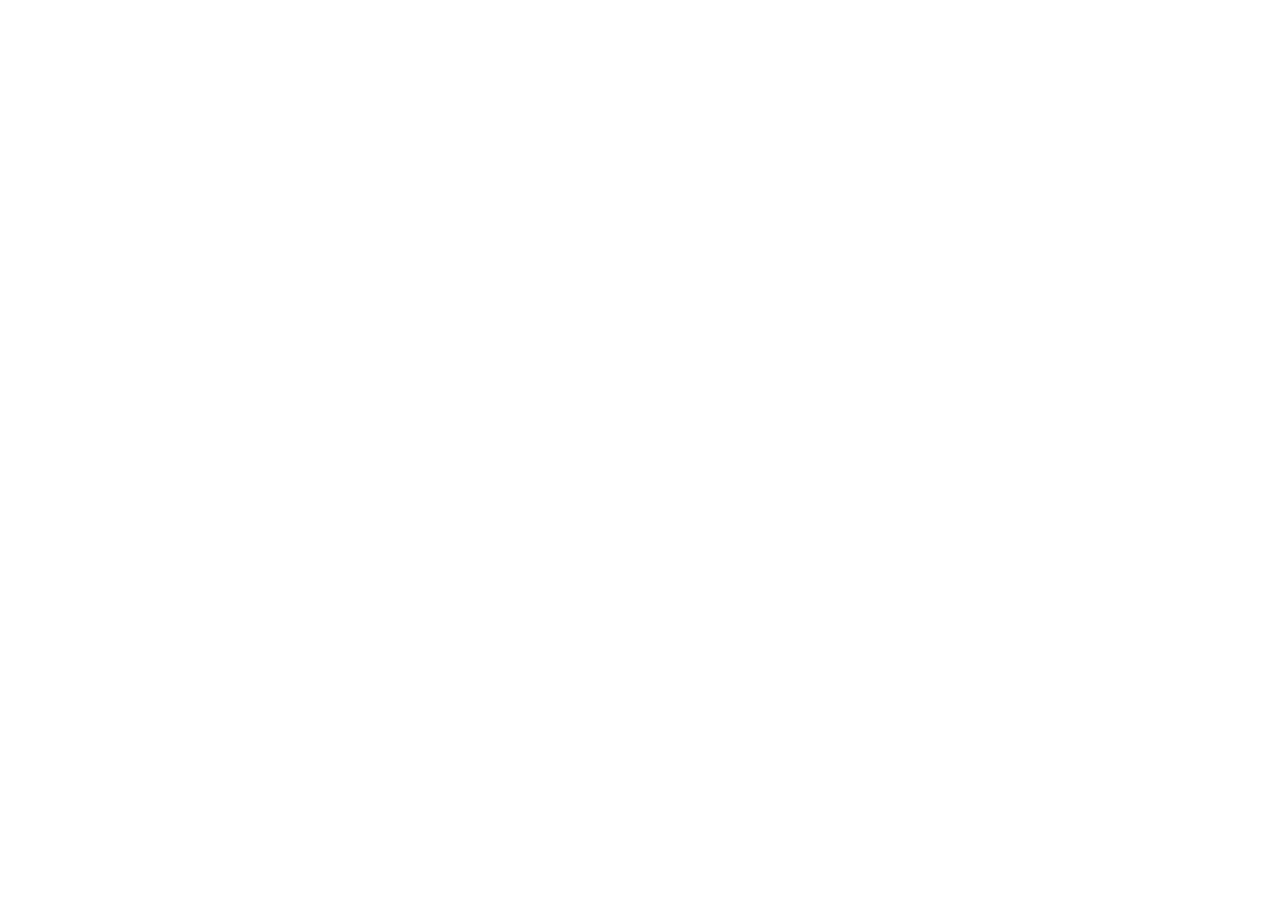
==== commit 920f9d92: "Перенаправление старых ссылок на новый домен qrtamaq.kz" ====
--- a/chill-grill-bar/index.html
+++ b/chill-grill-bar/index.html
@@ -1,243 +1,15 @@
-<!doctype html><html lang="ru" class="vJe1_a_variable ZVxMWG_variable kVA1Aq_variable sG9ONa_variable h-full"><head><meta charset="utf-8">
-<meta name="viewport" content="width=device-width, initial-scale=1">
-<title>Chill&amp;Grill Bar — меню</title><meta name="description" content="г.Астана ул.Туркестан 18/1 · Ежедневно 14:00 - 04:00">
-<link rel="canonical" href="https://bolsn.github.io/menu/chill-grill-bar/"><meta name="theme-color" content="#121110">
-<meta property="og:type" content="website"><meta property="og:url" content="https://bolsn.github.io/menu/chill-grill-bar/"><meta property="og:title" content="Chill&amp;Grill Bar — меню"><meta property="og:description" content="г.Астана ул.Туркестан 18/1 · Ежедневно 14:00 - 04:00">
-<meta property="og:image" content="https://bolsn.github.io/menu/media/893a9d06-7ec4-4c52-8c13-40c84c35fb5d-1200.webp"><meta name="twitter:card" content="summary_large_image">
-<link rel="stylesheet" href="/menu/_next/static/chunks/3ig4i_h_uu57t.css">
-<script type="application/ld+json">{"@context":"https://schema.org","@type":"Restaurant","name":"Chill&Grill Bar","url":"https://bolsn.github.io/menu/chill-grill-bar/","address":"г.Астана ул.Туркестан 18/1","telephone":"+7 771 605 60 40","openingHours":"Ежедневно 14:00 - 04:00","image":"https://bolsn.github.io/menu/media/893a9d06-7ec4-4c52-8c13-40c84c35fb5d-1200.webp","hasMenu":{"@type":"Menu","hasMenuSection":[{"@type":"MenuSection","name":"Салаты","hasMenuItem":[{"@type":"MenuItem","name":"Греческий салат","description":"Свежие овощи, сыр фета, оливки и фирменная заправка","offers":{"@type":"Offer","price":3890,"priceCurrency":"KZT"}},{"@type":"MenuItem","name":"Салат из свежих овощей","description":"С кремом из брынзы","offers":{"@type":"Offer","price":3890,"priceCurrency":"KZT"}},{"@type":"MenuItem","name":"Большой зелёный салат","description":"Микс зелени, свежие овощи и цитрусовая заправка","offers":{"@type":"Offer","price":4090,"priceCurrency":"KZT"}},{"@type":"MenuItem","name":"Хрустящие баклажаны","description":"С сочным персиком и пикантным соусом","offers":{"@type":"Offer","price":4390,"priceCurrency":"KZT"}},{"@type":"MenuItem","name":"Салат с креветками","description":"Тигровые креветки, клубника и салатный микс","offers":{"@type":"Offer","price":4790,"priceCurrency":"KZT"}},{"@type":"MenuItem","name":"Салат с жареной говядиной","description":"С хрустящими грибами и фирменным соусом","offers":{"@type":"Offer","price":4990,"priceCurrency":"KZT"}}]},{"@type":"MenuSection","name":"Горячие закуски","hasMenuItem":[{"@type":"MenuItem","name":"Мозговые косточки","description":"Запечённые косточки с маринованными овощами","offers":{"@type":"Offer","price":2490,"priceCurrency":"KZT"}},{"@type":"MenuItem","name":"Креветки темпура","description":"С пикантным васаби соусом","offers":{"@type":"Offer","price":3290,"priceCurrency":"KZT"}},{"@type":"MenuItem","name":"Стрипсы с сырным соусом","description":"С кетчупом из клубники","offers":{"@type":"Offer","price":3690,"priceCurrency":"KZT"}},{"@type":"MenuItem","name":"Крылья в остром соусе","description":"С овощными палочками","offers":{"@type":"Offer","price":3890,"priceCurrency":"KZT"}},{"@type":"MenuItem","name":"Чебуреки с аджикой","description":"Хрустящие чебуреки с ароматной аджикой","offers":{"@type":"Offer","price":4490,"priceCurrency":"KZT"}},{"@type":"MenuItem","name":"Говяжий язык в соусе пеппер","description":"С ананасом и баклажанами","offers":{"@type":"Offer","price":5390,"priceCurrency":"KZT"}}]},{"@type":"MenuSection","name":"Супы","hasMenuItem":[{"@type":"MenuItem","name":"Суп лапша с курицей","description":"Домашний куриный суп","offers":{"@type":"Offer","price":2590,"priceCurrency":"KZT"}},{"@type":"MenuItem","name":"Пельмени с бульоном","description":"В ароматном бульоне","offers":{"@type":"Offer","price":2590,"priceCurrency":"KZT"}},{"@type":"MenuItem","name":"Окрошка (сезонное)","description":"Освежающий летний суп","offers":{"@type":"Offer","price":3590,"priceCurrency":"KZT"}},{"@type":"MenuItem","name":"Рамен с курицей","description":"С насыщенным бульоном и овощами","offers":{"@type":"Offer","price":4590,"priceCurrency":"KZT"}},{"@type":"MenuItem","name":"Рамен с говядиной","description":"С насыщенным бульоном и овощами","offers":{"@type":"Offer","price":5290,"priceCurrency":"KZT"}},{"@type":"MenuItem","name":"Солянка","description":"Мясная солянка со сметаной","offers":{"@type":"Offer","price":4990,"priceCurrency":"KZT"}},{"@type":"MenuItem","name":"Том ям","description":"Пряный тайский суп с морепродуктами","offers":{"@type":"Offer","price":4990,"priceCurrency":"KZT"}}]},{"@type":"MenuSection","name":"Гриль & шашлыки","hasMenuItem":[{"@type":"MenuItem","name":"Шашлык из шампиньонов","description":"На углях","offers":{"@type":"Offer","price":2890,"priceCurrency":"KZT"}},{"@type":"MenuItem","name":"Шашлык из курицы","description":"С ароматом дыма","offers":{"@type":"Offer","price":3890,"priceCurrency":"KZT"}},{"@type":"MenuItem","name":"Шашлык из утки","description":"Нежная утка с ароматом дыма","offers":{"@type":"Offer","price":3890,"priceCurrency":"KZT"}},{"@type":"MenuItem","name":"Люля-кебаб из баранины","description":"С восточными специями","offers":{"@type":"Offer","price":5090,"priceCurrency":"KZT"}},{"@type":"MenuItem","name":"Шашлык из баранины","description":"На открытом огне","offers":{"@type":"Offer","price":5690,"priceCurrency":"KZT"}},{"@type":"MenuItem","name":"Скумбрия на мангале","description":"Ароматная рыба с дымком","offers":{"@type":"Offer","price":6290,"priceCurrency":"KZT"}},{"@type":"MenuItem","name":"Шашлык Каре ягненка / Телятина","description":"Нежное мясо на углях","offers":{"@type":"Offer","price":6990,"priceCurrency":"KZT"}},{"@type":"MenuItem","name":"Цыпленок Табака","description":"С ароматными специями","offers":{"@type":"Offer","price":7590,"priceCurrency":"KZT"}},{"@type":"MenuItem","name":"Стейк Рибай / Тибон","description":"Классической прожарки","offers":{"@type":"Offer","price":9590,"priceCurrency":"KZT"}}]},{"@type":"MenuSection","name":"Холодные закуски","hasMenuItem":[{"@type":"MenuItem","name":"Русская закуска","description":"Сельдь и молодой картофель","offers":{"@type":"Offer","price":3690,"priceCurrency":"KZT"}},{"@type":"MenuItem","name":"Кавказская нарезка","description":"Свежие овощи с зеленью и сыром","offers":{"@type":"Offer","price":3690,"priceCurrency":"KZT"}},{"@type":"MenuItem","name":"Разносолы","description":"Ассорти домашних солений","offers":{"@type":"Offer","price":3690,"priceCurrency":"KZT"}},{"@type":"MenuItem","name":"Ассорти брускетт","description":"Хрустящие брускетты с семгой и томатами","offers":{"@type":"Offer","price":3790,"priceCurrency":"KZT"}},{"@type":"MenuItem","name":"Мясная нарезка из конины","description":"Деликатесная конина с горчицей","offers":{"@type":"Offer","price":5290,"priceCurrency":"KZT"}},{"@type":"MenuItem","name":"Татаки из слабосоленой семги","description":"С клубникой и соусом «Понзо»","offers":{"@type":"Offer","price":5390,"priceCurrency":"KZT"}}]},{"@type":"MenuSection","name":"Фаст фуд","hasMenuItem":[{"@type":"MenuItem","name":"Бургер с курицей в панировке","description":"С салатом коулсоу и кимчи","offers":{"@type":"Offer","price":3890,"priceCurrency":"KZT"}},{"@type":"MenuItem","name":"Такос с говядиной","description":"Фирменный такос с томленой говядиной","offers":{"@type":"Offer","price":4490,"priceCurrency":"KZT"}},{"@type":"MenuItem","name":"Такос с креветками","description":"С креветками и свежими овощами","offers":{"@type":"Offer","price":4490,"priceCurrency":"KZT"}},{"@type":"MenuItem","name":"Бургер с рваной говядиной","description":"С пикантными огурчиками","offers":{"@type":"Offer","price":4490,"priceCurrency":"KZT"}},{"@type":"MenuItem","name":"Кисадилья с рваной говядиной","description":"С сыром и авокадо","offers":{"@type":"Offer","price":4890,"priceCurrency":"KZT"}},{"@type":"MenuItem","name":"Бургер в сырном соусе","description":"Под фирменным сырным соусом","offers":{"@type":"Offer","price":5490,"priceCurrency":"KZT"}}]},{"@type":"MenuSection","name":"Горячие блюда","hasMenuItem":[{"@type":"MenuItem","name":"Бейби картофель","description":"С мясом и грибами","offers":{"@type":"Offer","price":4290,"priceCurrency":"KZT"}},{"@type":"MenuItem","name":"Томленое ребро в BBQ соусе","description":"В насыщенном BBQ соусе","offers":{"@type":"Offer","price":5890,"priceCurrency":"KZT"}},{"@type":"MenuItem","name":"Судак в неаполитанском соусе","description":"С молодой спаржей","offers":{"@type":"Offer","price":5890,"priceCurrency":"KZT"}},{"@type":"MenuItem","name":"Куырдак с соленьями","description":"Традиционный куырдак","offers":{"@type":"Offer","price":5890,"priceCurrency":"KZT"}},{"@type":"MenuItem","name":"Стейк из семги","description":"С икорным соусом","offers":{"@type":"Offer","price":6490,"priceCurrency":"KZT"}},{"@type":"MenuItem","name":"Цыпленок корнишон","description":"С пюре из баклажанов","offers":{"@type":"Offer","price":6690,"priceCurrency":"KZT"}},{"@type":"MenuItem","name":"Говяжья вырезка","description":"С трюфельным пюре","offers":{"@type":"Offer","price":7290,"priceCurrency":"KZT"}}]},{"@type":"MenuSection","name":"Паста","hasMenuItem":[{"@type":"MenuItem","name":"Паста канелони","description":"С тремя видами сыра и курицей","offers":{"@type":"Offer","price":4990,"priceCurrency":"KZT"}},{"@type":"MenuItem","name":"Паста с креветками","description":"В соусе «Биск» с бобами эдамаме","offers":{"@type":"Offer","price":5290,"priceCurrency":"KZT"}},{"@type":"MenuItem","name":"Паста с томленой щекой","description":"Домашний демиглас и свежий шпинат","offers":{"@type":"Offer","price":5590,"priceCurrency":"KZT"}}]},{"@type":"MenuSection","name":"Гарниры","hasMenuItem":[{"@type":"MenuItem","name":"Рис","offers":{"@type":"Offer","price":1090,"priceCurrency":"KZT"}},{"@type":"MenuItem","name":"Картофель фри","offers":{"@type":"Offer","price":1090,"priceCurrency":"KZT"}},{"@type":"MenuItem","name":"Картофельное пюре","offers":{"@type":"Offer","price":1090,"priceCurrency":"KZT"}},{"@type":"MenuItem","name":"Картофельные дольки","offers":{"@type":"Offer","price":1090,"priceCurrency":"KZT"}},{"@type":"MenuItem","name":"Брокколи","offers":{"@type":"Offer","price":1490,"priceCurrency":"KZT"}},{"@type":"MenuItem","name":"Спаржа на гриле","offers":{"@type":"Offer","price":2890,"priceCurrency":"KZT"}}]},{"@type":"MenuSection","name":"Сеты и на компанию","hasMenuItem":[{"@type":"MenuItem","name":"Сет 1","description":"Мини чебуреки, пельмени, чечил, гренки","offers":{"@type":"Offer","price":6590,"priceCurrency":"KZT"}},{"@type":"MenuItem","name":"Сет 2","description":"Сырные шарики, кольца лука/кальмара, фри","offers":{"@type":"Offer","price":6590,"priceCurrency":"KZT"}},{"@type":"MenuItem","name":"Сет 3","description":"Креветки, гренки, сырные шарики, чипсы","offers":{"@type":"Offer","price":7490,"priceCurrency":"KZT"}},{"@type":"MenuItem","name":"Сет 4","description":"Колбаски, бараньи семечки, крылья","offers":{"@type":"Offer","price":9490,"priceCurrency":"KZT"}},{"@type":"MenuItem","name":"Рыбный Сет","description":"С морепродуктами и гарнирами","offers":{"@type":"Offer","price":20490,"priceCurrency":"KZT"}},{"@type":"MenuItem","name":"Ассорти из шашлыков","description":"Большой сет для компании","offers":{"@type":"Offer","price":25990,"priceCurrency":"KZT"}},{"@type":"MenuItem","name":"Мясной Сет","description":"Ассорти мяса на гриле","offers":{"@type":"Offer","price":35490,"priceCurrency":"KZT"}}]},{"@type":"MenuSection","name":"Б/а пиво","hasMenuItem":[{"@type":"MenuItem","name":"Budweiser 0%","offers":{"@type":"Offer","price":2500,"priceCurrency":"KZT"}},{"@type":"MenuItem","name":"Heineken 0%","offers":{"@type":"Offer","price":2000,"priceCurrency":"KZT"}}]},{"@type":"MenuSection","name":"К пиву","hasMenuItem":[{"@type":"MenuItem","name":"Фисташки","offers":{"@type":"Offer","price":1800,"priceCurrency":"KZT"}},{"@type":"MenuItem","name":"Чечел","offers":{"@type":"Offer","price":1400,"priceCurrency":"KZT"}},{"@type":"MenuItem","name":"Арахис","offers":{"@type":"Offer","price":1400,"priceCurrency":"KZT"}},{"@type":"MenuItem","name":"Чипсы","offers":{"@type":"Offer","price":1800,"priceCurrency":"KZT"}},{"@type":"MenuItem","name":"Микс закусок","offers":{"@type":"Offer","price":6000,"priceCurrency":"KZT"}}]},{"@type":"MenuSection","name":"Б/а коктейли","hasMenuItem":[{"@type":"MenuItem","name":"Mojito б/а","offers":{"@type":"Offer","price":3000,"priceCurrency":"KZT"}},{"@type":"MenuItem","name":"Pina Colada б/а","offers":{"@type":"Offer","price":3000,"priceCurrency":"KZT"}},{"@type":"MenuItem","name":"Aperol Spritz б/а","offers":{"@type":"Offer","price":3000,"priceCurrency":"KZT"}}]},{"@type":"MenuSection","name":"Лимонады","hasMenuItem":[{"@type":"MenuItem","name":"Цитрус","offers":{"@type":"Offer","price":3400,"priceCurrency":"KZT"}},{"@type":"MenuItem","name":"Ягода","offers":{"@type":"Offer","price":3400,"priceCurrency":"KZT"}},{"@type":"MenuItem","name":"Персик-Маракуйя","offers":{"@type":"Offer","price":3400,"priceCurrency":"KZT"}},{"@type":"MenuItem","name":"Манго-Алоэ","offers":{"@type":"Offer","price":3400,"priceCurrency":"KZT"}},{"@type":"MenuItem","name":"Киви-Лайм","offers":{"@type":"Offer","price":3400,"priceCurrency":"KZT"}},{"@type":"MenuItem","name":"Манго-Маракуйя","offers":{"@type":"Offer","price":3400,"priceCurrency":"KZT"}},{"@type":"MenuItem","name":"Апельсин-Морковь","offers":{"@type":"Offer","price":3400,"priceCurrency":"KZT"}},{"@type":"MenuItem","name":"Виноград-Базилик","offers":{"@type":"Offer","price":3400,"priceCurrency":"KZT"}}]},{"@type":"MenuSection","name":"Милкшейки","hasMenuItem":[{"@type":"MenuItem","name":"Ванильный","offers":{"@type":"Offer","price":2000,"priceCurrency":"KZT"}},{"@type":"MenuItem","name":"Малиновый","offers":{"@type":"Offer","price":2000,"priceCurrency":"KZT"}},{"@type":"MenuItem","name":"Орео","offers":{"@type":"Offer","price":2500,"priceCurrency":"KZT"}},{"@type":"MenuItem","name":"Баунти","offers":{"@type":"Offer","price":2500,"priceCurrency":"KZT"}},{"@type":"MenuItem","name":"Мятный шоколад","offers":{"@type":"Offer","price":2500,"priceCurrency":"KZT"}}]},{"@type":"MenuSection","name":"Напитки & вода","hasMenuItem":[{"@type":"MenuItem","name":"Coca-Cola","offers":{"@type":"Offer","price":1400,"priceCurrency":"KZT"}},{"@type":"MenuItem","name":"Fanta","offers":{"@type":"Offer","price":1400,"priceCurrency":"KZT"}},{"@type":"MenuItem","name":"Sprite","offers":{"@type":"Offer","price":1400,"priceCurrency":"KZT"}},{"@type":"MenuItem","name":"Сок SWELL","offers":{"@type":"Offer","price":1400,"priceCurrency":"KZT"}},{"@type":"MenuItem","name":"Red Bull","offers":{"@type":"Offer","price":1600,"priceCurrency":"KZT"}},{"@type":"MenuItem","name":"Tonic","offers":{"@type":"Offer","price":1500,"priceCurrency":"KZT"}},{"@type":"MenuItem","name":"Морс","offers":{"@type":"Offer","price":3000,"priceCurrency":"KZT"}},{"@type":"MenuItem","name":"Вода Turan","offers":{"@type":"Offer","price":1200,"priceCurrency":"KZT"}},{"@type":"MenuItem","name":"Вода Blue mont","offers":{"@type":"Offer","price":2500,"priceCurrency":"KZT"}},{"@type":"MenuItem","name":"Вода Borjomi","offers":{"@type":"Offer","price":1800,"priceCurrency":"KZT"}}]},{"@type":"MenuSection","name":"Чай & кофе","hasMenuItem":[{"@type":"MenuItem","name":"Чай Стандартный","offers":{"@type":"Offer","price":1500,"priceCurrency":"KZT"}},{"@type":"MenuItem","name":"Чай Специальный","offers":{"@type":"Offer","price":3000,"priceCurrency":"KZT"}},{"@type":"MenuItem","name":"Чай Фруктовый","offers":{"@type":"Offer","price":3000,"priceCurrency":"KZT"}},{"@type":"MenuItem","name":"Кофе Espresso","offers":{"@type":"Offer","price":1000,"priceCurrency":"KZT"}},{"@type":"MenuItem","name":"Кофе Americano","offers":{"@type":"Offer","price":1200,"priceCurrency":"KZT"}},{"@type":"MenuItem","name":"Кофе Cappuccino","offers":{"@type":"Offer","price":1500,"priceCurrency":"KZT"}},{"@type":"MenuItem","name":"Кофе Latte","offers":{"@type":"Offer","price":1500,"priceCurrency":"KZT"}},{"@type":"MenuItem","name":"Кофе Ice Latte","offers":{"@type":"Offer","price":1700,"priceCurrency":"KZT"}}]}]}}</script>
-</head><body class="min-h-full"><link rel="preload" as="image" imageSrcSet="/menu/media/893a9d06-7ec4-4c52-8c13-40c84c35fb5d-480.webp 480w, /menu/media/893a9d06-7ec4-4c52-8c13-40c84c35fb5d-800.webp 800w, /menu/media/893a9d06-7ec4-4c52-8c13-40c84c35fb5d-1200.webp 1200w, /menu/media/893a9d06-7ec4-4c52-8c13-40c84c35fb5d-1600.webp 1600w" imageSizes="100vw" fetchPriority="high"/><link rel="preload" as="image" href="/menu/media/2c0f3336-ab75-420d-b20b-90dbc88fd823-1200.webp"/><link rel="preload" as="image" imageSrcSet="/menu/media/c2ee2581-91a3-4992-b878-75c9a5f927da-320.webp 320w, /menu/media/c2ee2581-91a3-4992-b878-75c9a5f927da-480.webp 480w, /menu/media/c2ee2581-91a3-4992-b878-75c9a5f927da-800.webp 800w" imageSizes="(max-width: 640px) 50vw, (max-width: 1024px) 33vw, 240px"/><link rel="preload" as="image" imageSrcSet="/menu/media/ba14c8bd-a384-4bdc-97d5-97ea5b52007f-320.webp 320w, /menu/media/ba14c8bd-a384-4bdc-97d5-97ea5b52007f-480.webp 480w, /menu/media/ba14c8bd-a384-4bdc-97d5-97ea5b52007f-800.webp 800w" imageSizes="(max-width: 640px) 50vw, (max-width: 1024px) 33vw, 240px"/><link rel="preload" as="image" imageSrcSet="/menu/media/a33d088e-96e0-4498-aa09-d462faab268f-320.webp 320w, /menu/media/a33d088e-96e0-4498-aa09-d462faab268f-480.webp 480w, /menu/media/a33d088e-96e0-4498-aa09-d462faab268f-800.webp 800w" imageSizes="(max-width: 640px) 50vw, (max-width: 1024px) 33vw, 240px"/><link rel="preload" as="image" imageSrcSet="/menu/media/fa03eeec-25dd-45f5-ae5b-0ba8705429d4-320.webp 320w, /menu/media/fa03eeec-25dd-45f5-ae5b-0ba8705429d4-480.webp 480w, /menu/media/fa03eeec-25dd-45f5-ae5b-0ba8705429d4-800.webp 800w" imageSizes="(max-width: 640px) 50vw, (max-width: 1024px) 33vw, 240px"/><div style="--m-bg:#121110;--m-surface:#1C1A18;--m-text:#F3EEE6;--m-muted:#A39B8F;--m-line:#2E2B27;--m-accent:#C9A46A;--m-on-accent:#1A1A1A;--m-heading:var(--font-lora);--m-body:var(--font-lora);background:#121110;color:#F3EEE6;font-family:var(--font-lora);color-scheme:dark" class="relative antialiased min-h-dvh" lang="ru" data-template="premium" data-card-style="compact" data-scheme="dark" data-cart="{&quot;slug&quot;:&quot;chill-grill-bar&quot;,&quot;restaurant&quot;:&quot;Chill&amp;Grill Bar&quot;,&quot;phone&quot;:&quot;77716056040&quot;,&quot;modes&quot;:[],&quot;currency&quot;:&quot;KZT&quot;,&quot;locale&quot;:&quot;ru&quot;,&quot;api&quot;:null,&quot;t&quot;:{&quot;add&quot;:&quot;Добавить&quot;,&quot;cart&quot;:&quot;Корзина&quot;,&quot;cartEmpty&quot;:&quot;Корзина пуста&quot;,&quot;total&quot;:&quot;Итого&quot;,&quot;comment&quot;:&quot;Комментарий к заказу&quot;,&quot;commentHint&quot;:&quot;Например: без лука, острее&quot;,&quot;howReceive&quot;:&quot;Как получить заказ&quot;,&quot;table&quot;:&quot;Номер стола&quot;,&quot;yourName&quot;:&quot;Имя&quot;,&quot;yourPhone&quot;:&quot;Телефон&quot;,&quot;address&quot;:&quot;Адрес доставки&quot;,&quot;orderWa&quot;:&quot;Заказать через WhatsApp&quot;,&quot;clear&quot;:&quot;Очистить&quot;,&quot;close&quot;:&quot;Закрыть&quot;,&quot;fillRequired&quot;:&quot;Заполните отмеченные поля&quot;,&quot;sentNote&quot;:&quot;Откроется WhatsApp с готовым сообщением. Заказ будет передан, когда вы нажмёте «Отправить» в WhatsApp.&quot;,&quot;afterOpen&quot;:&quot;Отправили сообщение в WhatsApp? Тогда корзину можно очистить.&quot;,&quot;noPrice&quot;:&quot;цена уточняется&quot;,&quot;itemNote&quot;:&quot;Комментарий к блюду&quot;,&quot;itemNoteHint&quot;:&quot;Например: без лука&quot;,&quot;minus&quot;:&quot;Убрать&quot;,&quot;plus&quot;:&quot;Добавить ещё&quot;}}"><nav aria-label="Язык / Тіл / Language" class="absolute top-3 right-3 z-30 flex gap-0.5 rounded-full p-1 text-[12px] font-bold shadow-sm backdrop-blur" style="background:color-mix(in srgb, var(--m-surface) 88%, transparent);border:1px solid var(--m-line)"><a href="/menu/chill-grill-bar/" hrefLang="ru" lang="ru" aria-current="true" class="rounded-full px-2.5 py-1" style="background:var(--m-accent);color:var(--m-on-accent)">RU</a><a href="/menu/chill-grill-bar/kk/" hrefLang="kk" lang="kk" class="rounded-full px-2.5 py-1" style="color:var(--m-muted)">KZ</a><a href="/menu/chill-grill-bar/en/" hrefLang="en" lang="en" class="rounded-full px-2.5 py-1" style="color:var(--m-muted)">EN</a></nav><header class="relative"><div class="relative overflow-hidden h-[52vh] max-h-[460px] min-h-[280px]"><img src="/menu/media/893a9d06-7ec4-4c52-8c13-40c84c35fb5d-1200.webp" srcSet="/menu/media/893a9d06-7ec4-4c52-8c13-40c84c35fb5d-480.webp 480w, /menu/media/893a9d06-7ec4-4c52-8c13-40c84c35fb5d-800.webp 800w, /menu/media/893a9d06-7ec4-4c52-8c13-40c84c35fb5d-1200.webp 1200w, /menu/media/893a9d06-7ec4-4c52-8c13-40c84c35fb5d-1600.webp 1600w" sizes="100vw" alt="" fetchPriority="high" class="absolute inset-0 size-full object-cover"/><div class="absolute inset-0" style="background:linear-gradient(to bottom, rgb(0 0 0 / 0.05) 30%, var(--m-bg))"></div></div><div class="relative mx-auto flex max-w-2xl flex-col items-center px-6 text-center -mt-32 pb-6"><h1 class="text-[2.6rem] leading-[1.05] font-medium tracking-tight text-balance" style="font-family:var(--m-heading)">Chill&amp;Grill Bar</h1><div class="mt-5 h-px w-14" style="background:var(--m-accent)"></div><p class="flex flex-wrap gap-x-4 gap-y-1 text-[13px] mt-4 justify-center" style="color:var(--m-muted)"><span class="inline-flex items-center gap-1.5"><svg xmlns="http://www.w3.org/2000/svg" width="24" height="24" viewBox="0 0 24 24" fill="none" stroke="currentColor" stroke-width="2" stroke-linecap="round" stroke-linejoin="round" class="lucide lucide-clock size-3.5" aria-hidden="true"><circle cx="12" cy="12" r="10"></circle><path d="M12 6v6l4 2"></path></svg> Ежедневно 14:00 - 04:00</span><span class="inline-flex items-center gap-1.5"><svg xmlns="http://www.w3.org/2000/svg" width="24" height="24" viewBox="0 0 24 24" fill="none" stroke="currentColor" stroke-width="2" stroke-linecap="round" stroke-linejoin="round" class="lucide lucide-map-pin size-3.5" aria-hidden="true"><path d="M20 10c0 4.993-5.539 10.193-7.399 11.799a1 1 0 0 1-1.202 0C9.539 20.193 4 14.993 4 10a8 8 0 0 1 16 0"></path><circle cx="12" cy="10" r="3"></circle></svg> г.Астана ул.Туркестан 18/1</span></p></div></header><section aria-label="Акции" class="mx-auto max-w-2xl pt-4"><div class="scrollbar-none flex gap-3 px-5"><article data-promo="true" class="relative shrink-0 snap-center overflow-hidden rounded-2xl w-full aspect-[2/1]" style="background:var(--m-accent);color:var(--m-on-accent)"><img src="/menu/media/2c0f3336-ab75-420d-b20b-90dbc88fd823-1200.webp" alt="" class="absolute inset-0 size-full object-cover"/></article></div></section><main class="mx-auto px-5 pb-10 max-w-2xl lg:max-w-4xl"><div data-cat-grid="true" class="grid grid-cols-2 gap-3 pt-6 sm:grid-cols-3 sm:gap-3.5 lg:grid-cols-4"><a href="#cat-077e6d5c-98ea-4035-bdf6-84a78990acc8" data-cat-card="true" class="group relative block aspect-[4/3] overflow-hidden rounded-xl ring-1 ring-[var(--m-line)] transition-transform duration-150 active:scale-[0.97] focus-visible:outline-2 focus-visible:outline-offset-2 focus-visible:outline-[var(--m-accent)]" style="background:color-mix(in srgb, var(--m-accent) 14%, var(--m-surface))"><span aria-hidden="true" class="absolute inset-0 flex items-center justify-center text-5xl font-extrabold" style="color:var(--m-accent);opacity:0.55;font-family:var(--m-heading)">С</span><img src="/menu/media/c2ee2581-91a3-4992-b878-75c9a5f927da-480.webp" srcSet="/menu/media/c2ee2581-91a3-4992-b878-75c9a5f927da-320.webp 320w, /menu/media/c2ee2581-91a3-4992-b878-75c9a5f927da-480.webp 480w, /menu/media/c2ee2581-91a3-4992-b878-75c9a5f927da-800.webp 800w" sizes="(max-width: 640px) 50vw, (max-width: 1024px) 33vw, 240px" alt="" loading="eager" decoding="async" class="object-cover absolute inset-0 size-full transition-transform duration-300 group-hover:scale-105"/><span aria-hidden="true" class="absolute inset-0 bg-gradient-to-t from-black/85 via-black/25 to-transparent"></span><span class="absolute inset-x-0 bottom-0 p-3 sm:p-3.5"><span class="block text-[15px] leading-tight font-bold [overflow-wrap:anywhere] sm:text-base" style="color:#F4EEE4;font-family:var(--m-heading);text-shadow:0 1px 8px rgb(0 0 0 / 0.5)">Салаты</span><span class="mt-1 block text-[11px] tracking-wide" style="color:#D9CFBF">6 позиций</span></span></a><a href="#cat-ecceac0b-2601-461d-b741-55a22f634642" data-cat-card="true" class="group relative block aspect-[4/3] overflow-hidden rounded-xl ring-1 ring-[var(--m-line)] transition-transform duration-150 active:scale-[0.97] focus-visible:outline-2 focus-visible:outline-offset-2 focus-visible:outline-[var(--m-accent)]" style="background:color-mix(in srgb, var(--m-accent) 14%, var(--m-surface))"><span aria-hidden="true" class="absolute inset-0 flex items-center justify-center text-5xl font-extrabold" style="color:var(--m-accent);opacity:0.55;font-family:var(--m-heading)">Г</span><img src="/menu/media/ba14c8bd-a384-4bdc-97d5-97ea5b52007f-480.webp" srcSet="/menu/media/ba14c8bd-a384-4bdc-97d5-97ea5b52007f-320.webp 320w, /menu/media/ba14c8bd-a384-4bdc-97d5-97ea5b52007f-480.webp 480w, /menu/media/ba14c8bd-a384-4bdc-97d5-97ea5b52007f-800.webp 800w" sizes="(max-width: 640px) 50vw, (max-width: 1024px) 33vw, 240px" alt="" loading="eager" decoding="async" class="object-cover absolute inset-0 size-full transition-transform duration-300 group-hover:scale-105"/><span aria-hidden="true" class="absolute inset-0 bg-gradient-to-t from-black/85 via-black/25 to-transparent"></span><span class="absolute inset-x-0 bottom-0 p-3 sm:p-3.5"><span class="block text-[15px] leading-tight font-bold [overflow-wrap:anywhere] sm:text-base" style="color:#F4EEE4;font-family:var(--m-heading);text-shadow:0 1px 8px rgb(0 0 0 / 0.5)">Горячие закуски</span><span class="mt-1 block text-[11px] tracking-wide" style="color:#D9CFBF">6 позиций</span></span></a><a href="#cat-32b9799f-81b5-4605-920b-39d531ed2bf6" data-cat-card="true" class="group relative block aspect-[4/3] overflow-hidden rounded-xl ring-1 ring-[var(--m-line)] transition-transform duration-150 active:scale-[0.97] focus-visible:outline-2 focus-visible:outline-offset-2 focus-visible:outline-[var(--m-accent)]" style="background:color-mix(in srgb, var(--m-accent) 14%, var(--m-surface))"><span aria-hidden="true" class="absolute inset-0 flex items-center justify-center text-5xl font-extrabold" style="color:var(--m-accent);opacity:0.55;font-family:var(--m-heading)">С</span><img src="/menu/media/a33d088e-96e0-4498-aa09-d462faab268f-480.webp" srcSet="/menu/media/a33d088e-96e0-4498-aa09-d462faab268f-320.webp 320w, /menu/media/a33d088e-96e0-4498-aa09-d462faab268f-480.webp 480w, /menu/media/a33d088e-96e0-4498-aa09-d462faab268f-800.webp 800w" sizes="(max-width: 640px) 50vw, (max-width: 1024px) 33vw, 240px" alt="" loading="eager" decoding="async" class="object-cover absolute inset-0 size-full transition-transform duration-300 group-hover:scale-105"/><span aria-hidden="true" class="absolute inset-0 bg-gradient-to-t from-black/85 via-black/25 to-transparent"></span><span class="absolute inset-x-0 bottom-0 p-3 sm:p-3.5"><span class="block text-[15px] leading-tight font-bold [overflow-wrap:anywhere] sm:text-base" style="color:#F4EEE4;font-family:var(--m-heading);text-shadow:0 1px 8px rgb(0 0 0 / 0.5)">Супы</span><span class="mt-1 block text-[11px] tracking-wide" style="color:#D9CFBF">7 позиций</span></span></a><a href="#cat-95306236-ab47-4b61-95cd-a76fe0f587fb" data-cat-card="true" class="group relative block aspect-[4/3] overflow-hidden rounded-xl ring-1 ring-[var(--m-line)] transition-transform duration-150 active:scale-[0.97] focus-visible:outline-2 focus-visible:outline-offset-2 focus-visible:outline-[var(--m-accent)]" style="background:color-mix(in srgb, var(--m-accent) 14%, var(--m-surface))"><span aria-hidden="true" class="absolute inset-0 flex items-center justify-center text-5xl font-extrabold" style="color:var(--m-accent);opacity:0.55;font-family:var(--m-heading)">Г</span><img src="/menu/media/fa03eeec-25dd-45f5-ae5b-0ba8705429d4-480.webp" srcSet="/menu/media/fa03eeec-25dd-45f5-ae5b-0ba8705429d4-320.webp 320w, /menu/media/fa03eeec-25dd-45f5-ae5b-0ba8705429d4-480.webp 480w, /menu/media/fa03eeec-25dd-45f5-ae5b-0ba8705429d4-800.webp 800w" sizes="(max-width: 640px) 50vw, (max-width: 1024px) 33vw, 240px" alt="" loading="eager" decoding="async" class="object-cover absolute inset-0 size-full transition-transform duration-300 group-hover:scale-105"/><span aria-hidden="true" class="absolute inset-0 bg-gradient-to-t from-black/85 via-black/25 to-transparent"></span><span class="absolute inset-x-0 bottom-0 p-3 sm:p-3.5"><span class="block text-[15px] leading-tight font-bold [overflow-wrap:anywhere] sm:text-base" style="color:#F4EEE4;font-family:var(--m-heading);text-shadow:0 1px 8px rgb(0 0 0 / 0.5)">Гриль &amp; шашлыки</span><span class="mt-1 block text-[11px] tracking-wide" style="color:#D9CFBF">9 позиций</span></span></a><a href="#cat-fe323763-c095-4889-b4a2-83ea7ad2544a" data-cat-card="true" class="group relative block aspect-[4/3] overflow-hidden rounded-xl ring-1 ring-[var(--m-line)] transition-transform duration-150 active:scale-[0.97] focus-visible:outline-2 focus-visible:outline-offset-2 focus-visible:outline-[var(--m-accent)]" style="background:color-mix(in srgb, var(--m-accent) 14%, var(--m-surface))"><span aria-hidden="true" class="absolute inset-0 flex items-center justify-center text-5xl font-extrabold" style="color:var(--m-accent);opacity:0.55;font-family:var(--m-heading)">Х</span><img src="/menu/media/37369f19-e339-4588-ac96-d7d001ea2782-480.webp" srcSet="/menu/media/37369f19-e339-4588-ac96-d7d001ea2782-320.webp 320w, /menu/media/37369f19-e339-4588-ac96-d7d001ea2782-480.webp 480w, /menu/media/37369f19-e339-4588-ac96-d7d001ea2782-800.webp 800w" sizes="(max-width: 640px) 50vw, (max-width: 1024px) 33vw, 240px" alt="" loading="lazy" decoding="async" class="object-cover absolute inset-0 size-full transition-transform duration-300 group-hover:scale-105"/><span aria-hidden="true" class="absolute inset-0 bg-gradient-to-t from-black/85 via-black/25 to-transparent"></span><span class="absolute inset-x-0 bottom-0 p-3 sm:p-3.5"><span class="block text-[15px] leading-tight font-bold [overflow-wrap:anywhere] sm:text-base" style="color:#F4EEE4;font-family:var(--m-heading);text-shadow:0 1px 8px rgb(0 0 0 / 0.5)">Холодные закуски</span><span class="mt-1 block text-[11px] tracking-wide" style="color:#D9CFBF">6 позиций</span></span></a><a href="#cat-20d955b0-59c1-45ed-9a2f-2460c75d996e" data-cat-card="true" class="group relative block aspect-[4/3] overflow-hidden rounded-xl ring-1 ring-[var(--m-line)] transition-transform duration-150 active:scale-[0.97] focus-visible:outline-2 focus-visible:outline-offset-2 focus-visible:outline-[var(--m-accent)]" style="background:color-mix(in srgb, var(--m-accent) 14%, var(--m-surface))"><span aria-hidden="true" class="absolute inset-0 flex items-center justify-center text-5xl font-extrabold" style="color:var(--m-accent);opacity:0.55;font-family:var(--m-heading)">Ф</span><img src="/menu/media/b54f7f81-d8bc-4c55-baaa-9cd780d6c797-480.webp" srcSet="/menu/media/b54f7f81-d8bc-4c55-baaa-9cd780d6c797-320.webp 320w, /menu/media/b54f7f81-d8bc-4c55-baaa-9cd780d6c797-480.webp 480w, /menu/media/b54f7f81-d8bc-4c55-baaa-9cd780d6c797-800.webp 800w" sizes="(max-width: 640px) 50vw, (max-width: 1024px) 33vw, 240px" alt="" loading="lazy" decoding="async" class="object-cover absolute inset-0 size-full transition-transform duration-300 group-hover:scale-105"/><span aria-hidden="true" class="absolute inset-0 bg-gradient-to-t from-black/85 via-black/25 to-transparent"></span><span class="absolute inset-x-0 bottom-0 p-3 sm:p-3.5"><span class="block text-[15px] leading-tight font-bold [overflow-wrap:anywhere] sm:text-base" style="color:#F4EEE4;font-family:var(--m-heading);text-shadow:0 1px 8px rgb(0 0 0 / 0.5)">Фаст фуд</span><span class="mt-1 block text-[11px] tracking-wide" style="color:#D9CFBF">6 позиций</span></span></a><a href="#cat-0a022718-1d8f-4795-ab11-093a86abe083" data-cat-card="true" class="group relative block aspect-[4/3] overflow-hidden rounded-xl ring-1 ring-[var(--m-line)] transition-transform duration-150 active:scale-[0.97] focus-visible:outline-2 focus-visible:outline-offset-2 focus-visible:outline-[var(--m-accent)]" style="background:color-mix(in srgb, var(--m-accent) 14%, var(--m-surface))"><span aria-hidden="true" class="absolute inset-0 flex items-center justify-center text-5xl font-extrabold" style="color:var(--m-accent);opacity:0.55;font-family:var(--m-heading)">Г</span><img src="/menu/media/19af115b-a486-401b-896a-a6922e4dc7d4-480.webp" srcSet="/menu/media/19af115b-a486-401b-896a-a6922e4dc7d4-320.webp 320w, /menu/media/19af115b-a486-401b-896a-a6922e4dc7d4-480.webp 480w, /menu/media/19af115b-a486-401b-896a-a6922e4dc7d4-800.webp 800w" sizes="(max-width: 640px) 50vw, (max-width: 1024px) 33vw, 240px" alt="" loading="lazy" decoding="async" class="object-cover absolute inset-0 size-full transition-transform duration-300 group-hover:scale-105"/><span aria-hidden="true" class="absolute inset-0 bg-gradient-to-t from-black/85 via-black/25 to-transparent"></span><span class="absolute inset-x-0 bottom-0 p-3 sm:p-3.5"><span class="block text-[15px] leading-tight font-bold [overflow-wrap:anywhere] sm:text-base" style="color:#F4EEE4;font-family:var(--m-heading);text-shadow:0 1px 8px rgb(0 0 0 / 0.5)">Горячие блюда</span><span class="mt-1 block text-[11px] tracking-wide" style="color:#D9CFBF">7 позиций</span></span></a><a href="#cat-aa6716c4-df75-4e2c-86b3-2c9983ebfbf9" data-cat-card="true" class="group relative block aspect-[4/3] overflow-hidden rounded-xl ring-1 ring-[var(--m-line)] transition-transform duration-150 active:scale-[0.97] focus-visible:outline-2 focus-visible:outline-offset-2 focus-visible:outline-[var(--m-accent)]" style="background:color-mix(in srgb, var(--m-accent) 14%, var(--m-surface))"><span aria-hidden="true" class="absolute inset-0 flex items-center justify-center text-5xl font-extrabold" style="color:var(--m-accent);opacity:0.55;font-family:var(--m-heading)">П</span><img src="/menu/media/0a4c1be5-96f0-4dfc-9722-814b5b17c43e-480.webp" srcSet="/menu/media/0a4c1be5-96f0-4dfc-9722-814b5b17c43e-320.webp 320w, /menu/media/0a4c1be5-96f0-4dfc-9722-814b5b17c43e-480.webp 480w, /menu/media/0a4c1be5-96f0-4dfc-9722-814b5b17c43e-800.webp 800w" sizes="(max-width: 640px) 50vw, (max-width: 1024px) 33vw, 240px" alt="" loading="lazy" decoding="async" class="object-cover absolute inset-0 size-full transition-transform duration-300 group-hover:scale-105"/><span aria-hidden="true" class="absolute inset-0 bg-gradient-to-t from-black/85 via-black/25 to-transparent"></span><span class="absolute inset-x-0 bottom-0 p-3 sm:p-3.5"><span class="block text-[15px] leading-tight font-bold [overflow-wrap:anywhere] sm:text-base" style="color:#F4EEE4;font-family:var(--m-heading);text-shadow:0 1px 8px rgb(0 0 0 / 0.5)">Паста</span><span class="mt-1 block text-[11px] tracking-wide" style="color:#D9CFBF">3 позиции</span></span></a><a href="#cat-2da70d5d-d01b-4d58-b983-0bd700e5502b" data-cat-card="true" class="group relative block aspect-[4/3] overflow-hidden rounded-xl ring-1 ring-[var(--m-line)] transition-transform duration-150 active:scale-[0.97] focus-visible:outline-2 focus-visible:outline-offset-2 focus-visible:outline-[var(--m-accent)]" style="background:color-mix(in srgb, var(--m-accent) 14%, var(--m-surface))"><span aria-hidden="true" class="absolute inset-0 flex items-center justify-center text-5xl font-extrabold" style="color:var(--m-accent);opacity:0.55;font-family:var(--m-heading)">Г</span><img src="/menu/media/267c6fdb-fdf0-4e06-a31d-95717779ba18-480.webp" srcSet="/menu/media/267c6fdb-fdf0-4e06-a31d-95717779ba18-320.webp 320w, /menu/media/267c6fdb-fdf0-4e06-a31d-95717779ba18-480.webp 480w, /menu/media/267c6fdb-fdf0-4e06-a31d-95717779ba18-800.webp 800w" sizes="(max-width: 640px) 50vw, (max-width: 1024px) 33vw, 240px" alt="" loading="lazy" decoding="async" class="object-cover absolute inset-0 size-full transition-transform duration-300 group-hover:scale-105"/><span aria-hidden="true" class="absolute inset-0 bg-gradient-to-t from-black/85 via-black/25 to-transparent"></span><span class="absolute inset-x-0 bottom-0 p-3 sm:p-3.5"><span class="block text-[15px] leading-tight font-bold [overflow-wrap:anywhere] sm:text-base" style="color:#F4EEE4;font-family:var(--m-heading);text-shadow:0 1px 8px rgb(0 0 0 / 0.5)">Гарниры</span><span class="mt-1 block text-[11px] tracking-wide" style="color:#D9CFBF">6 позиций</span></span></a><a href="#cat-f78b76b6-42c7-4424-8e7c-afe62da2fd96" data-cat-card="true" class="group relative block aspect-[4/3] overflow-hidden rounded-xl ring-1 ring-[var(--m-line)] transition-transform duration-150 active:scale-[0.97] focus-visible:outline-2 focus-visible:outline-offset-2 focus-visible:outline-[var(--m-accent)]" style="background:color-mix(in srgb, var(--m-accent) 14%, var(--m-surface))"><span aria-hidden="true" class="absolute inset-0 flex items-center justify-center text-5xl font-extrabold" style="color:var(--m-accent);opacity:0.55;font-family:var(--m-heading)">С</span><img src="/menu/media/2aebe8c6-c782-4e42-8029-ee86678f23df-480.webp" srcSet="/menu/media/2aebe8c6-c782-4e42-8029-ee86678f23df-320.webp 320w, /menu/media/2aebe8c6-c782-4e42-8029-ee86678f23df-480.webp 480w, /menu/media/2aebe8c6-c782-4e42-8029-ee86678f23df-800.webp 800w" sizes="(max-width: 640px) 50vw, (max-width: 1024px) 33vw, 240px" alt="" loading="lazy" decoding="async" class="object-cover absolute inset-0 size-full transition-transform duration-300 group-hover:scale-105"/><span aria-hidden="true" class="absolute inset-0 bg-gradient-to-t from-black/85 via-black/25 to-transparent"></span><span class="absolute inset-x-0 bottom-0 p-3 sm:p-3.5"><span class="block text-[15px] leading-tight font-bold [overflow-wrap:anywhere] sm:text-base" style="color:#F4EEE4;font-family:var(--m-heading);text-shadow:0 1px 8px rgb(0 0 0 / 0.5)">Сеты и на компанию</span><span class="mt-1 block text-[11px] tracking-wide" style="color:#D9CFBF">7 позиций</span></span></a><a href="#cat-60f46087-4a6a-4a4d-9900-dadf96ff8565" data-cat-card="true" class="group relative block aspect-[4/3] overflow-hidden rounded-xl ring-1 ring-[var(--m-line)] transition-transform duration-150 active:scale-[0.97] focus-visible:outline-2 focus-visible:outline-offset-2 focus-visible:outline-[var(--m-accent)]" style="background:color-mix(in srgb, var(--m-accent) 14%, var(--m-surface))"><span aria-hidden="true" class="absolute inset-0 flex items-center justify-center text-5xl font-extrabold" style="color:var(--m-accent);opacity:0.55;font-family:var(--m-heading)">Б</span><img src="/menu/media/12dd78ba-bec0-475d-af8e-8d8421700222-480.webp" srcSet="/menu/media/12dd78ba-bec0-475d-af8e-8d8421700222-320.webp 320w, /menu/media/12dd78ba-bec0-475d-af8e-8d8421700222-480.webp 480w, /menu/media/12dd78ba-bec0-475d-af8e-8d8421700222-800.webp 800w" sizes="(max-width: 640px) 50vw, (max-width: 1024px) 33vw, 240px" alt="" loading="lazy" decoding="async" class="object-cover absolute inset-0 size-full transition-transform duration-300 group-hover:scale-105"/><span aria-hidden="true" class="absolute inset-0 bg-gradient-to-t from-black/85 via-black/25 to-transparent"></span><span class="absolute inset-x-0 bottom-0 p-3 sm:p-3.5"><span class="block text-[15px] leading-tight font-bold [overflow-wrap:anywhere] sm:text-base" style="color:#F4EEE4;font-family:var(--m-heading);text-shadow:0 1px 8px rgb(0 0 0 / 0.5)">Б/а пиво</span><span class="mt-1 block text-[11px] tracking-wide" style="color:#D9CFBF">2 позиции</span></span></a><a href="#cat-97d8ce09-438e-4359-b891-dddab8ebe02f" data-cat-card="true" class="group relative block aspect-[4/3] overflow-hidden rounded-xl ring-1 ring-[var(--m-line)] transition-transform duration-150 active:scale-[0.97] focus-visible:outline-2 focus-visible:outline-offset-2 focus-visible:outline-[var(--m-accent)]" style="background:color-mix(in srgb, var(--m-accent) 14%, var(--m-surface))"><span aria-hidden="true" class="absolute inset-0 flex items-center justify-center text-5xl font-extrabold" style="color:var(--m-accent);opacity:0.55;font-family:var(--m-heading)">К</span><img src="/menu/media/7985d9bd-6044-4a99-b085-3561290443a8-480.webp" srcSet="/menu/media/7985d9bd-6044-4a99-b085-3561290443a8-320.webp 320w, /menu/media/7985d9bd-6044-4a99-b085-3561290443a8-480.webp 480w, /menu/media/7985d9bd-6044-4a99-b085-3561290443a8-800.webp 800w" sizes="(max-width: 640px) 50vw, (max-width: 1024px) 33vw, 240px" alt="" loading="lazy" decoding="async" class="object-cover absolute inset-0 size-full transition-transform duration-300 group-hover:scale-105"/><span aria-hidden="true" class="absolute inset-0 bg-gradient-to-t from-black/85 via-black/25 to-transparent"></span><span class="absolute inset-x-0 bottom-0 p-3 sm:p-3.5"><span class="block text-[15px] leading-tight font-bold [overflow-wrap:anywhere] sm:text-base" style="color:#F4EEE4;font-family:var(--m-heading);text-shadow:0 1px 8px rgb(0 0 0 / 0.5)">К пиву</span><span class="mt-1 block text-[11px] tracking-wide" style="color:#D9CFBF">5 позиций</span></span></a><a href="#cat-3b7efc19-c7cc-4fa9-ad59-1002267359ea" data-cat-card="true" class="group relative block aspect-[4/3] overflow-hidden rounded-xl ring-1 ring-[var(--m-line)] transition-transform duration-150 active:scale-[0.97] focus-visible:outline-2 focus-visible:outline-offset-2 focus-visible:outline-[var(--m-accent)]" style="background:color-mix(in srgb, var(--m-accent) 14%, var(--m-surface))"><span aria-hidden="true" class="absolute inset-0 flex items-center justify-center text-5xl font-extrabold" style="color:var(--m-accent);opacity:0.55;font-family:var(--m-heading)">Б</span><img src="/menu/media/c8f19de8-72e2-4a06-89a4-641e7be5904e-480.webp" srcSet="/menu/media/c8f19de8-72e2-4a06-89a4-641e7be5904e-320.webp 320w, /menu/media/c8f19de8-72e2-4a06-89a4-641e7be5904e-480.webp 480w, /menu/media/c8f19de8-72e2-4a06-89a4-641e7be5904e-800.webp 800w" sizes="(max-width: 640px) 50vw, (max-width: 1024px) 33vw, 240px" alt="" loading="lazy" decoding="async" class="object-cover absolute inset-0 size-full transition-transform duration-300 group-hover:scale-105"/><span aria-hidden="true" class="absolute inset-0 bg-gradient-to-t from-black/85 via-black/25 to-transparent"></span><span class="absolute inset-x-0 bottom-0 p-3 sm:p-3.5"><span class="block text-[15px] leading-tight font-bold [overflow-wrap:anywhere] sm:text-base" style="color:#F4EEE4;font-family:var(--m-heading);text-shadow:0 1px 8px rgb(0 0 0 / 0.5)">Б/а коктейли</span><span class="mt-1 block text-[11px] tracking-wide" style="color:#D9CFBF">3 позиции</span></span></a><a href="#cat-55b5759d-1cd6-43a4-88c8-ac6a098b976d" data-cat-card="true" class="group relative block aspect-[4/3] overflow-hidden rounded-xl ring-1 ring-[var(--m-line)] transition-transform duration-150 active:scale-[0.97] focus-visible:outline-2 focus-visible:outline-offset-2 focus-visible:outline-[var(--m-accent)]" style="background:color-mix(in srgb, var(--m-accent) 14%, var(--m-surface))"><span aria-hidden="true" class="absolute inset-0 flex items-center justify-center text-5xl font-extrabold" style="color:var(--m-accent);opacity:0.55;font-family:var(--m-heading)">Л</span><img src="/menu/media/f9bd3f60-ff42-4985-9ba3-cca303719885-480.webp" srcSet="/menu/media/f9bd3f60-ff42-4985-9ba3-cca303719885-320.webp 320w, /menu/media/f9bd3f60-ff42-4985-9ba3-cca303719885-480.webp 480w, /menu/media/f9bd3f60-ff42-4985-9ba3-cca303719885-800.webp 800w" sizes="(max-width: 640px) 50vw, (max-width: 1024px) 33vw, 240px" alt="" loading="lazy" decoding="async" class="object-cover absolute inset-0 size-full transition-transform duration-300 group-hover:scale-105"/><span aria-hidden="true" class="absolute inset-0 bg-gradient-to-t from-black/85 via-black/25 to-transparent"></span><span class="absolute inset-x-0 bottom-0 p-3 sm:p-3.5"><span class="block text-[15px] leading-tight font-bold [overflow-wrap:anywhere] sm:text-base" style="color:#F4EEE4;font-family:var(--m-heading);text-shadow:0 1px 8px rgb(0 0 0 / 0.5)">Лимонады</span><span class="mt-1 block text-[11px] tracking-wide" style="color:#D9CFBF">8 позиций</span></span></a><a href="#cat-3e130bfe-9710-41c7-a193-eff6463d7b41" data-cat-card="true" class="group relative block aspect-[4/3] overflow-hidden rounded-xl ring-1 ring-[var(--m-line)] transition-transform duration-150 active:scale-[0.97] focus-visible:outline-2 focus-visible:outline-offset-2 focus-visible:outline-[var(--m-accent)]" style="background:color-mix(in srgb, var(--m-accent) 14%, var(--m-surface))"><span aria-hidden="true" class="absolute inset-0 flex items-center justify-center text-5xl font-extrabold" style="color:var(--m-accent);opacity:0.55;font-family:var(--m-heading)">М</span><img src="/menu/media/099ff259-54e9-4679-af8b-ab609b93cb65-480.webp" srcSet="/menu/media/099ff259-54e9-4679-af8b-ab609b93cb65-320.webp 320w, /menu/media/099ff259-54e9-4679-af8b-ab609b93cb65-480.webp 480w, /menu/media/099ff259-54e9-4679-af8b-ab609b93cb65-800.webp 800w" sizes="(max-width: 640px) 50vw, (max-width: 1024px) 33vw, 240px" alt="" loading="lazy" decoding="async" class="object-cover absolute inset-0 size-full transition-transform duration-300 group-hover:scale-105"/><span aria-hidden="true" class="absolute inset-0 bg-gradient-to-t from-black/85 via-black/25 to-transparent"></span><span class="absolute inset-x-0 bottom-0 p-3 sm:p-3.5"><span class="block text-[15px] leading-tight font-bold [overflow-wrap:anywhere] sm:text-base" style="color:#F4EEE4;font-family:var(--m-heading);text-shadow:0 1px 8px rgb(0 0 0 / 0.5)">Милкшейки</span><span class="mt-1 block text-[11px] tracking-wide" style="color:#D9CFBF">5 позиций</span></span></a><a href="#cat-60408288-49dc-4480-b4ae-ce140bcecc68" data-cat-card="true" class="group relative block aspect-[4/3] overflow-hidden rounded-xl ring-1 ring-[var(--m-line)] transition-transform duration-150 active:scale-[0.97] focus-visible:outline-2 focus-visible:outline-offset-2 focus-visible:outline-[var(--m-accent)]" style="background:color-mix(in srgb, var(--m-accent) 14%, var(--m-surface))"><span aria-hidden="true" class="absolute inset-0 flex items-center justify-center text-5xl font-extrabold" style="color:var(--m-accent);opacity:0.55;font-family:var(--m-heading)">Н</span><img src="/menu/media/5d2af249-18b3-4a35-a3b5-5ad80e44cfa6-480.webp" srcSet="/menu/media/5d2af249-18b3-4a35-a3b5-5ad80e44cfa6-320.webp 320w, /menu/media/5d2af249-18b3-4a35-a3b5-5ad80e44cfa6-480.webp 480w, /menu/media/5d2af249-18b3-4a35-a3b5-5ad80e44cfa6-800.webp 800w" sizes="(max-width: 640px) 50vw, (max-width: 1024px) 33vw, 240px" alt="" loading="lazy" decoding="async" class="object-cover absolute inset-0 size-full transition-transform duration-300 group-hover:scale-105"/><span aria-hidden="true" class="absolute inset-0 bg-gradient-to-t from-black/85 via-black/25 to-transparent"></span><span class="absolute inset-x-0 bottom-0 p-3 sm:p-3.5"><span class="block text-[15px] leading-tight font-bold [overflow-wrap:anywhere] sm:text-base" style="color:#F4EEE4;font-family:var(--m-heading);text-shadow:0 1px 8px rgb(0 0 0 / 0.5)">Напитки &amp; вода</span><span class="mt-1 block text-[11px] tracking-wide" style="color:#D9CFBF">10 позиций</span></span></a><a href="#cat-3c265487-e91f-48b9-9132-afb06ab3ddff" data-cat-card="true" class="group relative block aspect-[4/3] overflow-hidden rounded-xl ring-1 ring-[var(--m-line)] transition-transform duration-150 active:scale-[0.97] focus-visible:outline-2 focus-visible:outline-offset-2 focus-visible:outline-[var(--m-accent)]" style="background:color-mix(in srgb, var(--m-accent) 14%, var(--m-surface))"><span aria-hidden="true" class="absolute inset-0 flex items-center justify-center text-5xl font-extrabold" style="color:var(--m-accent);opacity:0.55;font-family:var(--m-heading)">Ч</span><img src="/menu/media/dcc3d480-3503-4f58-802f-124e0f778dab-480.webp" srcSet="/menu/media/dcc3d480-3503-4f58-802f-124e0f778dab-320.webp 320w, /menu/media/dcc3d480-3503-4f58-802f-124e0f778dab-480.webp 480w, /menu/media/dcc3d480-3503-4f58-802f-124e0f778dab-800.webp 800w" sizes="(max-width: 640px) 50vw, (max-width: 1024px) 33vw, 240px" alt="" loading="lazy" decoding="async" class="object-cover absolute inset-0 size-full transition-transform duration-300 group-hover:scale-105"/><span aria-hidden="true" class="absolute inset-0 bg-gradient-to-t from-black/85 via-black/25 to-transparent"></span><span class="absolute inset-x-0 bottom-0 p-3 sm:p-3.5"><span class="block text-[15px] leading-tight font-bold [overflow-wrap:anywhere] sm:text-base" style="color:#F4EEE4;font-family:var(--m-heading);text-shadow:0 1px 8px rgb(0 0 0 / 0.5)">Чай &amp; кофе</span><span class="mt-1 block text-[11px] tracking-wide" style="color:#D9CFBF">8 позиций</span></span></a></div><div data-cat-view="true" hidden=""><div data-cat-bar="true" hidden="" class="sticky top-0 z-20 -mx-5 flex items-center gap-2 px-5 py-3" style="background:var(--m-bg)"><button type="button" data-cat-back="true" class="inline-flex shrink-0 items-center gap-1 rounded-full border px-3.5 py-2 text-[13px] font-semibold" style="border-color:var(--m-line);color:var(--m-accent)"><span aria-hidden="true">←</span> Все разделы</button><nav aria-label="Категории меню" class="scrollbar-none flex min-w-0 flex-1 gap-2 overflow-x-auto"><a href="#cat-077e6d5c-98ea-4035-bdf6-84a78990acc8" data-cat-tab="true" class="shrink-0 rounded-full border px-3.5 py-2 text-[13px] font-semibold whitespace-nowrap aria-[current=true]:border-[var(--m-accent)] aria-[current=true]:bg-[var(--m-accent)] aria-[current=true]:text-[var(--m-on-accent)]" style="border-color:var(--m-line)">Салаты</a><a href="#cat-ecceac0b-2601-461d-b741-55a22f634642" data-cat-tab="true" class="shrink-0 rounded-full border px-3.5 py-2 text-[13px] font-semibold whitespace-nowrap aria-[current=true]:border-[var(--m-accent)] aria-[current=true]:bg-[var(--m-accent)] aria-[current=true]:text-[var(--m-on-accent)]" style="border-color:var(--m-line)">Горячие закуски</a><a href="#cat-32b9799f-81b5-4605-920b-39d531ed2bf6" data-cat-tab="true" class="shrink-0 rounded-full border px-3.5 py-2 text-[13px] font-semibold whitespace-nowrap aria-[current=true]:border-[var(--m-accent)] aria-[current=true]:bg-[var(--m-accent)] aria-[current=true]:text-[var(--m-on-accent)]" style="border-color:var(--m-line)">Супы</a><a href="#cat-95306236-ab47-4b61-95cd-a76fe0f587fb" data-cat-tab="true" class="shrink-0 rounded-full border px-3.5 py-2 text-[13px] font-semibold whitespace-nowrap aria-[current=true]:border-[var(--m-accent)] aria-[current=true]:bg-[var(--m-accent)] aria-[current=true]:text-[var(--m-on-accent)]" style="border-color:var(--m-line)">Гриль &amp; шашлыки</a><a href="#cat-fe323763-c095-4889-b4a2-83ea7ad2544a" data-cat-tab="true" class="shrink-0 rounded-full border px-3.5 py-2 text-[13px] font-semibold whitespace-nowrap aria-[current=true]:border-[var(--m-accent)] aria-[current=true]:bg-[var(--m-accent)] aria-[current=true]:text-[var(--m-on-accent)]" style="border-color:var(--m-line)">Холодные закуски</a><a href="#cat-20d955b0-59c1-45ed-9a2f-2460c75d996e" data-cat-tab="true" class="shrink-0 rounded-full border px-3.5 py-2 text-[13px] font-semibold whitespace-nowrap aria-[current=true]:border-[var(--m-accent)] aria-[current=true]:bg-[var(--m-accent)] aria-[current=true]:text-[var(--m-on-accent)]" style="border-color:var(--m-line)">Фаст фуд</a><a href="#cat-0a022718-1d8f-4795-ab11-093a86abe083" data-cat-tab="true" class="shrink-0 rounded-full border px-3.5 py-2 text-[13px] font-semibold whitespace-nowrap aria-[current=true]:border-[var(--m-accent)] aria-[current=true]:bg-[var(--m-accent)] aria-[current=true]:text-[var(--m-on-accent)]" style="border-color:var(--m-line)">Горячие блюда</a><a href="#cat-aa6716c4-df75-4e2c-86b3-2c9983ebfbf9" data-cat-tab="true" class="shrink-0 rounded-full border px-3.5 py-2 text-[13px] font-semibold whitespace-nowrap aria-[current=true]:border-[var(--m-accent)] aria-[current=true]:bg-[var(--m-accent)] aria-[current=true]:text-[var(--m-on-accent)]" style="border-color:var(--m-line)">Паста</a><a href="#cat-2da70d5d-d01b-4d58-b983-0bd700e5502b" data-cat-tab="true" class="shrink-0 rounded-full border px-3.5 py-2 text-[13px] font-semibold whitespace-nowrap aria-[current=true]:border-[var(--m-accent)] aria-[current=true]:bg-[var(--m-accent)] aria-[current=true]:text-[var(--m-on-accent)]" style="border-color:var(--m-line)">Гарниры</a><a href="#cat-f78b76b6-42c7-4424-8e7c-afe62da2fd96" data-cat-tab="true" class="shrink-0 rounded-full border px-3.5 py-2 text-[13px] font-semibold whitespace-nowrap aria-[current=true]:border-[var(--m-accent)] aria-[current=true]:bg-[var(--m-accent)] aria-[current=true]:text-[var(--m-on-accent)]" style="border-color:var(--m-line)">Сеты и на компанию</a><a href="#cat-60f46087-4a6a-4a4d-9900-dadf96ff8565" data-cat-tab="true" class="shrink-0 rounded-full border px-3.5 py-2 text-[13px] font-semibold whitespace-nowrap aria-[current=true]:border-[var(--m-accent)] aria-[current=true]:bg-[var(--m-accent)] aria-[current=true]:text-[var(--m-on-accent)]" style="border-color:var(--m-line)">Б/а пиво</a><a href="#cat-97d8ce09-438e-4359-b891-dddab8ebe02f" data-cat-tab="true" class="shrink-0 rounded-full border px-3.5 py-2 text-[13px] font-semibold whitespace-nowrap aria-[current=true]:border-[var(--m-accent)] aria-[current=true]:bg-[var(--m-accent)] aria-[current=true]:text-[var(--m-on-accent)]" style="border-color:var(--m-line)">К пиву</a><a href="#cat-3b7efc19-c7cc-4fa9-ad59-1002267359ea" data-cat-tab="true" class="shrink-0 rounded-full border px-3.5 py-2 text-[13px] font-semibold whitespace-nowrap aria-[current=true]:border-[var(--m-accent)] aria-[current=true]:bg-[var(--m-accent)] aria-[current=true]:text-[var(--m-on-accent)]" style="border-color:var(--m-line)">Б/а коктейли</a><a href="#cat-55b5759d-1cd6-43a4-88c8-ac6a098b976d" data-cat-tab="true" class="shrink-0 rounded-full border px-3.5 py-2 text-[13px] font-semibold whitespace-nowrap aria-[current=true]:border-[var(--m-accent)] aria-[current=true]:bg-[var(--m-accent)] aria-[current=true]:text-[var(--m-on-accent)]" style="border-color:var(--m-line)">Лимонады</a><a href="#cat-3e130bfe-9710-41c7-a193-eff6463d7b41" data-cat-tab="true" class="shrink-0 rounded-full border px-3.5 py-2 text-[13px] font-semibold whitespace-nowrap aria-[current=true]:border-[var(--m-accent)] aria-[current=true]:bg-[var(--m-accent)] aria-[current=true]:text-[var(--m-on-accent)]" style="border-color:var(--m-line)">Милкшейки</a><a href="#cat-60408288-49dc-4480-b4ae-ce140bcecc68" data-cat-tab="true" class="shrink-0 rounded-full border px-3.5 py-2 text-[13px] font-semibold whitespace-nowrap aria-[current=true]:border-[var(--m-accent)] aria-[current=true]:bg-[var(--m-accent)] aria-[current=true]:text-[var(--m-on-accent)]" style="border-color:var(--m-line)">Напитки &amp; вода</a><a href="#cat-3c265487-e91f-48b9-9132-afb06ab3ddff" data-cat-tab="true" class="shrink-0 rounded-full border px-3.5 py-2 text-[13px] font-semibold whitespace-nowrap aria-[current=true]:border-[var(--m-accent)] aria-[current=true]:bg-[var(--m-accent)] aria-[current=true]:text-[var(--m-on-accent)]" style="border-color:var(--m-line)">Чай &amp; кофе</a></nav></div><section id="cat-077e6d5c-98ea-4035-bdf6-84a78990acc8" data-cat-section="true" class="scroll-mt-16 pt-4" aria-labelledby="cat-077e6d5c-98ea-4035-bdf6-84a78990acc8-title"><h2 id="cat-077e6d5c-98ea-4035-bdf6-84a78990acc8-title" class="mb-6 flex items-center gap-4 text-[1.6rem] font-medium" style="font-family:var(--m-heading)"><span>Салаты</span><span class="h-px flex-1" style="background:var(--m-line)"></span></h2><ul><li role="button" tabindex="0" data-dish-id="2fa24e4a-f6a9-4e9d-b874-7d7033230a52" data-dish-amount="3890" data-dish-name="Греческий салат" data-dish-price="3 890 ₸" data-dish-desc="Свежие овощи, сыр фета, оливки и фирменная заправка" data-dish-img="/menu/media/af4ff5f4-5e66-478e-8406-42ba349effba-1200.webp" class="flex cursor-pointer gap-4 border-b py-4 last:border-0" style="border-color:var(--m-line)"><img src="/menu/media/af4ff5f4-5e66-478e-8406-42ba349effba-320.webp" srcSet="/menu/media/af4ff5f4-5e66-478e-8406-42ba349effba-160.webp 160w, /menu/media/af4ff5f4-5e66-478e-8406-42ba349effba-320.webp 320w" sizes="80px" alt="Греческий салат" loading="lazy" decoding="async" class="object-cover size-20 shrink-0 rounded-xl"/><div class="min-w-0 flex-1"><div class="flex items-baseline gap-2"><h3 class="text-[15px] leading-snug font-semibold" style="font-family:var(--m-heading)">Греческий салат</h3><span class="flex-1"></span><span class="shrink-0 font-bold whitespace-nowrap tabular-nums text-[15px]">3 890 ₸</span></div><p class="text-[13px] leading-relaxed mt-1" style="color:var(--m-muted)">Свежие овощи, сыр фета, оливки и фирменная заправка</p><div data-cart-slot="2fa24e4a-f6a9-4e9d-b874-7d7033230a52" data-cart-ui="" class="min-h-9 mt-2.5"></div></div></li><li role="button" tabindex="0" data-dish-id="866461ae-f270-4df1-9daf-1a6f7107fef0" data-dish-amount="3890" data-dish-name="Салат из свежих овощей" data-dish-price="3 890 ₸" data-dish-desc="С кремом из брынзы" data-dish-img="/menu/media/b0311f34-4312-478c-817f-92b7f2238427-1200.webp" class="flex cursor-pointer gap-4 border-b py-4 last:border-0" style="border-color:var(--m-line)"><img src="/menu/media/b0311f34-4312-478c-817f-92b7f2238427-320.webp" srcSet="/menu/media/b0311f34-4312-478c-817f-92b7f2238427-160.webp 160w, /menu/media/b0311f34-4312-478c-817f-92b7f2238427-320.webp 320w" sizes="80px" alt="Салат из свежих овощей" loading="lazy" decoding="async" class="object-cover size-20 shrink-0 rounded-xl"/><div class="min-w-0 flex-1"><div class="flex items-baseline gap-2"><h3 class="text-[15px] leading-snug font-semibold" style="font-family:var(--m-heading)">Салат из свежих овощей</h3><span class="flex-1"></span><span class="shrink-0 font-bold whitespace-nowrap tabular-nums text-[15px]">3 890 ₸</span></div><p class="text-[13px] leading-relaxed mt-1" style="color:var(--m-muted)">С кремом из брынзы</p><div data-cart-slot="866461ae-f270-4df1-9daf-1a6f7107fef0" data-cart-ui="" class="min-h-9 mt-2.5"></div></div></li><li role="button" tabindex="0" data-dish-id="d3630e2b-3f41-4afd-99b5-01163015bb3f" data-dish-amount="4090" data-dish-name="Большой зелёный салат" data-dish-price="4 090 ₸" data-dish-desc="Микс зелени, свежие овощи и цитрусовая заправка" data-dish-img="/menu/media/bbdaf17a-0ca9-479a-993d-10e5e35ce00b-1200.webp" class="flex cursor-pointer gap-4 border-b py-4 last:border-0" style="border-color:var(--m-line)"><img src="/menu/media/bbdaf17a-0ca9-479a-993d-10e5e35ce00b-320.webp" srcSet="/menu/media/bbdaf17a-0ca9-479a-993d-10e5e35ce00b-160.webp 160w, /menu/media/bbdaf17a-0ca9-479a-993d-10e5e35ce00b-320.webp 320w" sizes="80px" alt="Большой зелёный салат" loading="lazy" decoding="async" class="object-cover size-20 shrink-0 rounded-xl"/><div class="min-w-0 flex-1"><div class="flex items-baseline gap-2"><h3 class="text-[15px] leading-snug font-semibold" style="font-family:var(--m-heading)">Большой зелёный салат</h3><span class="flex-1"></span><span class="shrink-0 font-bold whitespace-nowrap tabular-nums text-[15px]">4 090 ₸</span></div><p class="text-[13px] leading-relaxed mt-1" style="color:var(--m-muted)">Микс зелени, свежие овощи и цитрусовая заправка</p><div data-cart-slot="d3630e2b-3f41-4afd-99b5-01163015bb3f" data-cart-ui="" class="min-h-9 mt-2.5"></div></div></li><li role="button" tabindex="0" data-dish-id="bab28395-e500-4861-bfd0-c12e7b732d8b" data-dish-amount="4390" data-dish-name="Хрустящие баклажаны" data-dish-price="4 390 ₸" data-dish-desc="С сочным персиком и пикантным соусом" data-dish-img="/menu/media/e6c96453-341f-4eb7-929e-70affbe63d07-1200.webp" class="flex cursor-pointer gap-4 border-b py-4 last:border-0" style="border-color:var(--m-line)"><img src="/menu/media/e6c96453-341f-4eb7-929e-70affbe63d07-320.webp" srcSet="/menu/media/e6c96453-341f-4eb7-929e-70affbe63d07-160.webp 160w, /menu/media/e6c96453-341f-4eb7-929e-70affbe63d07-320.webp 320w" sizes="80px" alt="Хрустящие баклажаны" loading="lazy" decoding="async" class="object-cover size-20 shrink-0 rounded-xl"/><div class="min-w-0 flex-1"><div class="flex items-baseline gap-2"><h3 class="text-[15px] leading-snug font-semibold" style="font-family:var(--m-heading)">Хрустящие баклажаны</h3><span class="flex-1"></span><span class="shrink-0 font-bold whitespace-nowrap tabular-nums text-[15px]">4 390 ₸</span></div><p class="text-[13px] leading-relaxed mt-1" style="color:var(--m-muted)">С сочным персиком и пикантным соусом</p><div data-cart-slot="bab28395-e500-4861-bfd0-c12e7b732d8b" data-cart-ui="" class="min-h-9 mt-2.5"></div></div></li><li role="button" tabindex="0" data-dish-id="99367bc5-b432-4c09-9d7e-3428a993635e" data-dish-amount="4790" data-dish-name="Салат с креветками" data-dish-price="4 790 ₸" data-dish-desc="Тигровые креветки, клубника и салатный микс" data-dish-img="/menu/media/afa3e9c7-f1d6-432d-90f6-6dae495b94f7-1200.webp" class="flex cursor-pointer gap-4 border-b py-4 last:border-0" style="border-color:var(--m-line)"><img src="/menu/media/afa3e9c7-f1d6-432d-90f6-6dae495b94f7-320.webp" srcSet="/menu/media/afa3e9c7-f1d6-432d-90f6-6dae495b94f7-160.webp 160w, /menu/media/afa3e9c7-f1d6-432d-90f6-6dae495b94f7-320.webp 320w" sizes="80px" alt="Салат с креветками" loading="lazy" decoding="async" class="object-cover size-20 shrink-0 rounded-xl"/><div class="min-w-0 flex-1"><div class="flex items-baseline gap-2"><h3 class="text-[15px] leading-snug font-semibold" style="font-family:var(--m-heading)">Салат с креветками</h3><span class="flex-1"></span><span class="shrink-0 font-bold whitespace-nowrap tabular-nums text-[15px]">4 790 ₸</span></div><p class="text-[13px] leading-relaxed mt-1" style="color:var(--m-muted)">Тигровые креветки, клубника и салатный микс</p><div data-cart-slot="99367bc5-b432-4c09-9d7e-3428a993635e" data-cart-ui="" class="min-h-9 mt-2.5"></div></div></li><li role="button" tabindex="0" data-dish-id="41ee2207-c4ff-4cf4-b1c5-161519202db8" data-dish-amount="4990" data-dish-name="Салат с жареной говядиной" data-dish-price="4 990 ₸" data-dish-desc="С хрустящими грибами и фирменным соусом" class="flex cursor-pointer gap-4 border-b py-4 last:border-0" style="border-color:var(--m-line)"><div aria-hidden="true" class="flex items-center justify-center font-extrabold size-20 shrink-0 rounded-xl text-2xl" style="background:color-mix(in srgb, var(--m-accent) 12%, var(--m-surface));color:var(--m-accent);font-family:var(--m-heading)">С</div><div class="min-w-0 flex-1"><div class="flex items-baseline gap-2"><h3 class="text-[15px] leading-snug font-semibold" style="font-family:var(--m-heading)">Салат с жареной говядиной</h3><span class="flex-1"></span><span class="shrink-0 font-bold whitespace-nowrap tabular-nums text-[15px]">4 990 ₸</span></div><p class="text-[13px] leading-relaxed mt-1" style="color:var(--m-muted)">С хрустящими грибами и фирменным соусом</p><div data-cart-slot="41ee2207-c4ff-4cf4-b1c5-161519202db8" data-cart-ui="" class="min-h-9 mt-2.5"></div></div></li></ul></section><section id="cat-ecceac0b-2601-461d-b741-55a22f634642" data-cat-section="true" class="scroll-mt-16 pt-4" aria-labelledby="cat-ecceac0b-2601-461d-b741-55a22f634642-title"><h2 id="cat-ecceac0b-2601-461d-b741-55a22f634642-title" class="mb-6 flex items-center gap-4 text-[1.6rem] font-medium" style="font-family:var(--m-heading)"><span>Горячие закуски</span><span class="h-px flex-1" style="background:var(--m-line)"></span></h2><ul><li role="button" tabindex="0" data-dish-id="a837a536-b2b1-4077-a13d-13dc51d810cc" data-dish-amount="2490" data-dish-name="Мозговые косточки" data-dish-price="2 490 ₸" data-dish-desc="Запечённые косточки с маринованными овощами" data-dish-img="/menu/media/523370f1-74ff-4d8e-944f-18bcbe66ddf2-1200.webp" class="flex cursor-pointer gap-4 border-b py-4 last:border-0" style="border-color:var(--m-line)"><img src="/menu/media/523370f1-74ff-4d8e-944f-18bcbe66ddf2-320.webp" srcSet="/menu/media/523370f1-74ff-4d8e-944f-18bcbe66ddf2-160.webp 160w, /menu/media/523370f1-74ff-4d8e-944f-18bcbe66ddf2-320.webp 320w" sizes="80px" alt="Мозговые косточки" loading="lazy" decoding="async" class="object-cover size-20 shrink-0 rounded-xl"/><div class="min-w-0 flex-1"><div class="flex items-baseline gap-2"><h3 class="text-[15px] leading-snug font-semibold" style="font-family:var(--m-heading)">Мозговые косточки</h3><span class="flex-1"></span><span class="shrink-0 font-bold whitespace-nowrap tabular-nums text-[15px]">2 490 ₸</span></div><p class="text-[13px] leading-relaxed mt-1" style="color:var(--m-muted)">Запечённые косточки с маринованными овощами</p><div data-cart-slot="a837a536-b2b1-4077-a13d-13dc51d810cc" data-cart-ui="" class="min-h-9 mt-2.5"></div></div></li><li role="button" tabindex="0" data-dish-id="6252c605-83ab-4ee9-99ea-02932bc78b92" data-dish-amount="3290" data-dish-name="Креветки темпура" data-dish-price="3 290 ₸" data-dish-desc="С пикантным васаби соусом" data-dish-img="/menu/media/e717b263-1988-48d9-8a7e-7decda74a378-1200.webp" class="flex cursor-pointer gap-4 border-b py-4 last:border-0" style="border-color:var(--m-line)"><img src="/menu/media/e717b263-1988-48d9-8a7e-7decda74a378-320.webp" srcSet="/menu/media/e717b263-1988-48d9-8a7e-7decda74a378-160.webp 160w, /menu/media/e717b263-1988-48d9-8a7e-7decda74a378-320.webp 320w" sizes="80px" alt="Креветки темпура" loading="lazy" decoding="async" class="object-cover size-20 shrink-0 rounded-xl"/><div class="min-w-0 flex-1"><div class="flex items-baseline gap-2"><h3 class="text-[15px] leading-snug font-semibold" style="font-family:var(--m-heading)">Креветки темпура</h3><span class="flex-1"></span><span class="shrink-0 font-bold whitespace-nowrap tabular-nums text-[15px]">3 290 ₸</span></div><p class="text-[13px] leading-relaxed mt-1" style="color:var(--m-muted)">С пикантным васаби соусом</p><div data-cart-slot="6252c605-83ab-4ee9-99ea-02932bc78b92" data-cart-ui="" class="min-h-9 mt-2.5"></div></div></li><li role="button" tabindex="0" data-dish-id="f70b1467-d509-44bb-8196-02eda04b7e48" data-dish-amount="3690" data-dish-name="Стрипсы с сырным соусом" data-dish-price="3 690 ₸" data-dish-desc="С кетчупом из клубники" data-dish-img="/menu/media/452fcfb9-061a-4a89-9491-1bb90d173913-1200.webp" class="flex cursor-pointer gap-4 border-b py-4 last:border-0" style="border-color:var(--m-line)"><img src="/menu/media/452fcfb9-061a-4a89-9491-1bb90d173913-320.webp" srcSet="/menu/media/452fcfb9-061a-4a89-9491-1bb90d173913-160.webp 160w, /menu/media/452fcfb9-061a-4a89-9491-1bb90d173913-320.webp 320w" sizes="80px" alt="Стрипсы с сырным соусом" loading="lazy" decoding="async" class="object-cover size-20 shrink-0 rounded-xl"/><div class="min-w-0 flex-1"><div class="flex items-baseline gap-2"><h3 class="text-[15px] leading-snug font-semibold" style="font-family:var(--m-heading)">Стрипсы с сырным соусом</h3><span class="flex-1"></span><span class="shrink-0 font-bold whitespace-nowrap tabular-nums text-[15px]">3 690 ₸</span></div><p class="text-[13px] leading-relaxed mt-1" style="color:var(--m-muted)">С кетчупом из клубники</p><div data-cart-slot="f70b1467-d509-44bb-8196-02eda04b7e48" data-cart-ui="" class="min-h-9 mt-2.5"></div></div></li><li role="button" tabindex="0" data-dish-id="4bb34488-3f48-4492-b17d-0fbe6c04ffc3" data-dish-amount="3890" data-dish-name="Крылья в остром соусе" data-dish-price="3 890 ₸" data-dish-desc="С овощными палочками" data-dish-img="/menu/media/eb950ca5-eb59-481e-b553-2736515a5b67-1200.webp" class="flex cursor-pointer gap-4 border-b py-4 last:border-0" style="border-color:var(--m-line)"><img src="/menu/media/eb950ca5-eb59-481e-b553-2736515a5b67-320.webp" srcSet="/menu/media/eb950ca5-eb59-481e-b553-2736515a5b67-160.webp 160w, /menu/media/eb950ca5-eb59-481e-b553-2736515a5b67-320.webp 320w" sizes="80px" alt="Крылья в остром соусе" loading="lazy" decoding="async" class="object-cover size-20 shrink-0 rounded-xl"/><div class="min-w-0 flex-1"><div class="flex items-baseline gap-2"><h3 class="text-[15px] leading-snug font-semibold" style="font-family:var(--m-heading)">Крылья в остром соусе</h3><span class="flex-1"></span><span class="shrink-0 font-bold whitespace-nowrap tabular-nums text-[15px]">3 890 ₸</span></div><p class="text-[13px] leading-relaxed mt-1" style="color:var(--m-muted)">С овощными палочками</p><div data-cart-slot="4bb34488-3f48-4492-b17d-0fbe6c04ffc3" data-cart-ui="" class="min-h-9 mt-2.5"></div></div></li><li role="button" tabindex="0" data-dish-id="562faac8-d14f-4158-8316-2cf745b6a06d" data-dish-amount="4490" data-dish-name="Чебуреки с аджикой" data-dish-price="4 490 ₸" data-dish-desc="Хрустящие чебуреки с ароматной аджикой" class="flex cursor-pointer gap-4 border-b py-4 last:border-0" style="border-color:var(--m-line)"><div aria-hidden="true" class="flex items-center justify-center font-extrabold size-20 shrink-0 rounded-xl text-2xl" style="background:color-mix(in srgb, var(--m-accent) 12%, var(--m-surface));color:var(--m-accent);font-family:var(--m-heading)">Ч</div><div class="min-w-0 flex-1"><div class="flex items-baseline gap-2"><h3 class="text-[15px] leading-snug font-semibold" style="font-family:var(--m-heading)">Чебуреки с аджикой</h3><span class="flex-1"></span><span class="shrink-0 font-bold whitespace-nowrap tabular-nums text-[15px]">4 490 ₸</span></div><p class="text-[13px] leading-relaxed mt-1" style="color:var(--m-muted)">Хрустящие чебуреки с ароматной аджикой</p><div data-cart-slot="562faac8-d14f-4158-8316-2cf745b6a06d" data-cart-ui="" class="min-h-9 mt-2.5"></div></div></li><li role="button" tabindex="0" data-dish-id="80bfc8f5-aaf5-463c-a4e3-2654931dc1f1" data-dish-amount="5390" data-dish-name="Говяжий язык в соусе пеппер" data-dish-price="5 390 ₸" data-dish-desc="С ананасом и баклажанами" class="flex cursor-pointer gap-4 border-b py-4 last:border-0" style="border-color:var(--m-line)"><div aria-hidden="true" class="flex items-center justify-center font-extrabold size-20 shrink-0 rounded-xl text-2xl" style="background:color-mix(in srgb, var(--m-accent) 12%, var(--m-surface));color:var(--m-accent);font-family:var(--m-heading)">Г</div><div class="min-w-0 flex-1"><div class="flex items-baseline gap-2"><h3 class="text-[15px] leading-snug font-semibold" style="font-family:var(--m-heading)">Говяжий язык в соусе пеппер</h3><span class="flex-1"></span><span class="shrink-0 font-bold whitespace-nowrap tabular-nums text-[15px]">5 390 ₸</span></div><p class="text-[13px] leading-relaxed mt-1" style="color:var(--m-muted)">С ананасом и баклажанами</p><div data-cart-slot="80bfc8f5-aaf5-463c-a4e3-2654931dc1f1" data-cart-ui="" class="min-h-9 mt-2.5"></div></div></li></ul></section><section id="cat-32b9799f-81b5-4605-920b-39d531ed2bf6" data-cat-section="true" class="scroll-mt-16 pt-4" aria-labelledby="cat-32b9799f-81b5-4605-920b-39d531ed2bf6-title"><h2 id="cat-32b9799f-81b5-4605-920b-39d531ed2bf6-title" class="mb-6 flex items-center gap-4 text-[1.6rem] font-medium" style="font-family:var(--m-heading)"><span>Супы</span><span class="h-px flex-1" style="background:var(--m-line)"></span></h2><ul><li role="button" tabindex="0" data-dish-id="dcf1f517-f01a-4f81-b738-bffc7d970ff6" data-dish-amount="2590" data-dish-name="Суп лапша с курицей" data-dish-price="2 590 ₸" data-dish-desc="Домашний куриный суп" data-dish-img="/menu/media/293b9cdf-ddc9-4fd5-b995-11c9ad5d9e9b-1200.webp" class="flex cursor-pointer gap-4 border-b py-4 last:border-0" style="border-color:var(--m-line)"><img src="/menu/media/293b9cdf-ddc9-4fd5-b995-11c9ad5d9e9b-320.webp" srcSet="/menu/media/293b9cdf-ddc9-4fd5-b995-11c9ad5d9e9b-160.webp 160w, /menu/media/293b9cdf-ddc9-4fd5-b995-11c9ad5d9e9b-320.webp 320w" sizes="80px" alt="Суп лапша с курицей" loading="lazy" decoding="async" class="object-cover size-20 shrink-0 rounded-xl"/><div class="min-w-0 flex-1"><div class="flex items-baseline gap-2"><h3 class="text-[15px] leading-snug font-semibold" style="font-family:var(--m-heading)">Суп лапша с курицей</h3><span class="flex-1"></span><span class="shrink-0 font-bold whitespace-nowrap tabular-nums text-[15px]">2 590 ₸</span></div><p class="text-[13px] leading-relaxed mt-1" style="color:var(--m-muted)">Домашний куриный суп</p><div data-cart-slot="dcf1f517-f01a-4f81-b738-bffc7d970ff6" data-cart-ui="" class="min-h-9 mt-2.5"></div></div></li><li role="button" tabindex="0" data-dish-id="17e134c5-78e0-412e-b4bb-80d447c601bb" data-dish-amount="2590" data-dish-name="Пельмени с бульоном" data-dish-price="2 590 ₸" data-dish-desc="В ароматном бульоне" class="flex cursor-pointer gap-4 border-b py-4 last:border-0" style="border-color:var(--m-line)"><div aria-hidden="true" class="flex items-center justify-center font-extrabold size-20 shrink-0 rounded-xl text-2xl" style="background:color-mix(in srgb, var(--m-accent) 12%, var(--m-surface));color:var(--m-accent);font-family:var(--m-heading)">П</div><div class="min-w-0 flex-1"><div class="flex items-baseline gap-2"><h3 class="text-[15px] leading-snug font-semibold" style="font-family:var(--m-heading)">Пельмени с бульоном</h3><span class="flex-1"></span><span class="shrink-0 font-bold whitespace-nowrap tabular-nums text-[15px]">2 590 ₸</span></div><p class="text-[13px] leading-relaxed mt-1" style="color:var(--m-muted)">В ароматном бульоне</p><div data-cart-slot="17e134c5-78e0-412e-b4bb-80d447c601bb" data-cart-ui="" class="min-h-9 mt-2.5"></div></div></li><li role="button" tabindex="0" data-dish-id="a351cd9b-879f-45c4-a35c-ee7fd29fdfca" data-dish-amount="3590" data-dish-name="Окрошка (сезонное)" data-dish-price="3 590 ₸" data-dish-desc="Освежающий летний суп" class="flex cursor-pointer gap-4 border-b py-4 last:border-0" style="border-color:var(--m-line)"><div aria-hidden="true" class="flex items-center justify-center font-extrabold size-20 shrink-0 rounded-xl text-2xl" style="background:color-mix(in srgb, var(--m-accent) 12%, var(--m-surface));color:var(--m-accent);font-family:var(--m-heading)">О</div><div class="min-w-0 flex-1"><div class="flex items-baseline gap-2"><h3 class="text-[15px] leading-snug font-semibold" style="font-family:var(--m-heading)">Окрошка (сезонное)</h3><span class="flex-1"></span><span class="shrink-0 font-bold whitespace-nowrap tabular-nums text-[15px]">3 590 ₸</span></div><p class="text-[13px] leading-relaxed mt-1" style="color:var(--m-muted)">Освежающий летний суп</p><div data-cart-slot="a351cd9b-879f-45c4-a35c-ee7fd29fdfca" data-cart-ui="" class="min-h-9 mt-2.5"></div></div></li><li role="button" tabindex="0" data-dish-id="d1edb8ac-1b9e-4832-9a20-be98d34c2693" data-dish-amount="4590" data-dish-name="Рамен с курицей" data-dish-price="4 590 ₸" data-dish-desc="С насыщенным бульоном и овощами" class="flex cursor-pointer gap-4 border-b py-4 last:border-0" style="border-color:var(--m-line)"><div aria-hidden="true" class="flex items-center justify-center font-extrabold size-20 shrink-0 rounded-xl text-2xl" style="background:color-mix(in srgb, var(--m-accent) 12%, var(--m-surface));color:var(--m-accent);font-family:var(--m-heading)">Р</div><div class="min-w-0 flex-1"><div class="flex items-baseline gap-2"><h3 class="text-[15px] leading-snug font-semibold" style="font-family:var(--m-heading)">Рамен с курицей</h3><span class="flex-1"></span><span class="shrink-0 font-bold whitespace-nowrap tabular-nums text-[15px]">4 590 ₸</span></div><p class="text-[13px] leading-relaxed mt-1" style="color:var(--m-muted)">С насыщенным бульоном и овощами</p><div data-cart-slot="d1edb8ac-1b9e-4832-9a20-be98d34c2693" data-cart-ui="" class="min-h-9 mt-2.5"></div></div></li><li role="button" tabindex="0" data-dish-id="a673c054-c6ff-493d-9500-dd817fcbe381" data-dish-amount="5290" data-dish-name="Рамен с говядиной" data-dish-price="5 290 ₸" data-dish-desc="С насыщенным бульоном и овощами" data-dish-img="/menu/media/7f638e78-40cf-4ea6-8a97-e611d1c6e724-1200.webp" class="flex cursor-pointer gap-4 border-b py-4 last:border-0" style="border-color:var(--m-line)"><img src="/menu/media/7f638e78-40cf-4ea6-8a97-e611d1c6e724-320.webp" srcSet="/menu/media/7f638e78-40cf-4ea6-8a97-e611d1c6e724-160.webp 160w, /menu/media/7f638e78-40cf-4ea6-8a97-e611d1c6e724-320.webp 320w" sizes="80px" alt="Рамен с говядиной" loading="lazy" decoding="async" class="object-cover size-20 shrink-0 rounded-xl"/><div class="min-w-0 flex-1"><div class="flex items-baseline gap-2"><h3 class="text-[15px] leading-snug font-semibold" style="font-family:var(--m-heading)">Рамен с говядиной</h3><span class="flex-1"></span><span class="shrink-0 font-bold whitespace-nowrap tabular-nums text-[15px]">5 290 ₸</span></div><p class="text-[13px] leading-relaxed mt-1" style="color:var(--m-muted)">С насыщенным бульоном и овощами</p><div data-cart-slot="a673c054-c6ff-493d-9500-dd817fcbe381" data-cart-ui="" class="min-h-9 mt-2.5"></div></div></li><li role="button" tabindex="0" data-dish-id="022de963-85b0-49dd-9b02-c8696ee0bbcb" data-dish-amount="4990" data-dish-name="Солянка" data-dish-price="4 990 ₸" data-dish-desc="Мясная солянка со сметаной" data-dish-img="/menu/media/b64c56ac-cb1c-4dbb-a0db-2c67df2c14ac-1200.webp" class="flex cursor-pointer gap-4 border-b py-4 last:border-0" style="border-color:var(--m-line)"><img src="/menu/media/b64c56ac-cb1c-4dbb-a0db-2c67df2c14ac-320.webp" srcSet="/menu/media/b64c56ac-cb1c-4dbb-a0db-2c67df2c14ac-160.webp 160w, /menu/media/b64c56ac-cb1c-4dbb-a0db-2c67df2c14ac-320.webp 320w" sizes="80px" alt="Солянка" loading="lazy" decoding="async" class="object-cover size-20 shrink-0 rounded-xl"/><div class="min-w-0 flex-1"><div class="flex items-baseline gap-2"><h3 class="text-[15px] leading-snug font-semibold" style="font-family:var(--m-heading)">Солянка</h3><span class="flex-1"></span><span class="shrink-0 font-bold whitespace-nowrap tabular-nums text-[15px]">4 990 ₸</span></div><p class="text-[13px] leading-relaxed mt-1" style="color:var(--m-muted)">Мясная солянка со сметаной</p><div data-cart-slot="022de963-85b0-49dd-9b02-c8696ee0bbcb" data-cart-ui="" class="min-h-9 mt-2.5"></div></div></li><li role="button" tabindex="0" data-dish-id="4bc278e1-faa2-4a62-8f53-911d4a403a44" data-dish-amount="4990" data-dish-name="Том ям" data-dish-price="4 990 ₸" data-dish-desc="Пряный тайский суп с морепродуктами" class="flex cursor-pointer gap-4 border-b py-4 last:border-0" style="border-color:var(--m-line)"><div aria-hidden="true" class="flex items-center justify-center font-extrabold size-20 shrink-0 rounded-xl text-2xl" style="background:color-mix(in srgb, var(--m-accent) 12%, var(--m-surface));color:var(--m-accent);font-family:var(--m-heading)">Т</div><div class="min-w-0 flex-1"><div class="flex items-baseline gap-2"><h3 class="text-[15px] leading-snug font-semibold" style="font-family:var(--m-heading)">Том ям</h3><span class="flex-1"></span><span class="shrink-0 font-bold whitespace-nowrap tabular-nums text-[15px]">4 990 ₸</span></div><p class="text-[13px] leading-relaxed mt-1" style="color:var(--m-muted)">Пряный тайский суп с морепродуктами</p><div data-cart-slot="4bc278e1-faa2-4a62-8f53-911d4a403a44" data-cart-ui="" class="min-h-9 mt-2.5"></div></div></li></ul></section><section id="cat-95306236-ab47-4b61-95cd-a76fe0f587fb" data-cat-section="true" class="scroll-mt-16 pt-4" aria-labelledby="cat-95306236-ab47-4b61-95cd-a76fe0f587fb-title"><h2 id="cat-95306236-ab47-4b61-95cd-a76fe0f587fb-title" class="mb-6 flex items-center gap-4 text-[1.6rem] font-medium" style="font-family:var(--m-heading)"><span>Гриль &amp; шашлыки</span><span class="h-px flex-1" style="background:var(--m-line)"></span></h2><ul><li role="button" tabindex="0" data-dish-id="207d7321-b6be-41b3-8974-badffe7a0ed8" data-dish-amount="2890" data-dish-name="Шашлык из шампиньонов" data-dish-price="2 890 ₸" data-dish-desc="На углях" class="flex cursor-pointer gap-4 border-b py-4 last:border-0" style="border-color:var(--m-line)"><div aria-hidden="true" class="flex items-center justify-center font-extrabold size-20 shrink-0 rounded-xl text-2xl" style="background:color-mix(in srgb, var(--m-accent) 12%, var(--m-surface));color:var(--m-accent);font-family:var(--m-heading)">Ш</div><div class="min-w-0 flex-1"><div class="flex items-baseline gap-2"><h3 class="text-[15px] leading-snug font-semibold" style="font-family:var(--m-heading)">Шашлык из шампиньонов</h3><span class="flex-1"></span><span class="shrink-0 font-bold whitespace-nowrap tabular-nums text-[15px]">2 890 ₸</span></div><p class="text-[13px] leading-relaxed mt-1" style="color:var(--m-muted)">На углях</p><div data-cart-slot="207d7321-b6be-41b3-8974-badffe7a0ed8" data-cart-ui="" class="min-h-9 mt-2.5"></div></div></li><li role="button" tabindex="0" data-dish-id="61744f4c-b10f-457c-b5d9-7cad66ae9394" data-dish-amount="3890" data-dish-name="Шашлык из курицы" data-dish-price="3 890 ₸" data-dish-desc="С ароматом дыма" data-dish-img="/menu/media/86a0a3a6-7c63-4323-8f66-ccec3ff07ed7-1200.webp" class="flex cursor-pointer gap-4 border-b py-4 last:border-0" style="border-color:var(--m-line)"><img src="/menu/media/86a0a3a6-7c63-4323-8f66-ccec3ff07ed7-320.webp" srcSet="/menu/media/86a0a3a6-7c63-4323-8f66-ccec3ff07ed7-160.webp 160w, /menu/media/86a0a3a6-7c63-4323-8f66-ccec3ff07ed7-320.webp 320w" sizes="80px" alt="Шашлык из курицы" loading="lazy" decoding="async" class="object-cover size-20 shrink-0 rounded-xl"/><div class="min-w-0 flex-1"><div class="flex items-baseline gap-2"><h3 class="text-[15px] leading-snug font-semibold" style="font-family:var(--m-heading)">Шашлык из курицы</h3><span class="flex-1"></span><span class="shrink-0 font-bold whitespace-nowrap tabular-nums text-[15px]">3 890 ₸</span></div><p class="text-[13px] leading-relaxed mt-1" style="color:var(--m-muted)">С ароматом дыма</p><div data-cart-slot="61744f4c-b10f-457c-b5d9-7cad66ae9394" data-cart-ui="" class="min-h-9 mt-2.5"></div></div></li><li role="button" tabindex="0" data-dish-id="d9573b4f-c50d-49e3-b386-4d5f1d986273" data-dish-amount="3890" data-dish-name="Шашлык из утки" data-dish-price="3 890 ₸" data-dish-desc="Нежная утка с ароматом дыма" data-dish-img="/menu/media/1bc04ed0-5bdd-4778-974f-bc1baca7a530-1200.webp" class="flex cursor-pointer gap-4 border-b py-4 last:border-0" style="border-color:var(--m-line)"><img src="/menu/media/1bc04ed0-5bdd-4778-974f-bc1baca7a530-320.webp" srcSet="/menu/media/1bc04ed0-5bdd-4778-974f-bc1baca7a530-160.webp 160w, /menu/media/1bc04ed0-5bdd-4778-974f-bc1baca7a530-320.webp 320w" sizes="80px" alt="Шашлык из утки" loading="lazy" decoding="async" class="object-cover size-20 shrink-0 rounded-xl"/><div class="min-w-0 flex-1"><div class="flex items-baseline gap-2"><h3 class="text-[15px] leading-snug font-semibold" style="font-family:var(--m-heading)">Шашлык из утки</h3><span class="flex-1"></span><span class="shrink-0 font-bold whitespace-nowrap tabular-nums text-[15px]">3 890 ₸</span></div><p class="text-[13px] leading-relaxed mt-1" style="color:var(--m-muted)">Нежная утка с ароматом дыма</p><div data-cart-slot="d9573b4f-c50d-49e3-b386-4d5f1d986273" data-cart-ui="" class="min-h-9 mt-2.5"></div></div></li><li role="button" tabindex="0" data-dish-id="e236741b-9d38-4960-9b08-1d4c1a4be7a3" data-dish-amount="5090" data-dish-name="Люля-кебаб из баранины" data-dish-price="5 090 ₸" data-dish-desc="С восточными специями" class="flex cursor-pointer gap-4 border-b py-4 last:border-0" style="border-color:var(--m-line)"><div aria-hidden="true" class="flex items-center justify-center font-extrabold size-20 shrink-0 rounded-xl text-2xl" style="background:color-mix(in srgb, var(--m-accent) 12%, var(--m-surface));color:var(--m-accent);font-family:var(--m-heading)">Л</div><div class="min-w-0 flex-1"><div class="flex items-baseline gap-2"><h3 class="text-[15px] leading-snug font-semibold" style="font-family:var(--m-heading)">Люля-кебаб из баранины</h3><span class="flex-1"></span><span class="shrink-0 font-bold whitespace-nowrap tabular-nums text-[15px]">5 090 ₸</span></div><p class="text-[13px] leading-relaxed mt-1" style="color:var(--m-muted)">С восточными специями</p><div data-cart-slot="e236741b-9d38-4960-9b08-1d4c1a4be7a3" data-cart-ui="" class="min-h-9 mt-2.5"></div></div></li><li role="button" tabindex="0" data-dish-id="4db4c3bf-a445-48b7-9d10-5907088055d3" data-dish-amount="5690" data-dish-name="Шашлык из баранины" data-dish-price="5 690 ₸" data-dish-desc="На открытом огне" class="flex cursor-pointer gap-4 border-b py-4 last:border-0" style="border-color:var(--m-line)"><div aria-hidden="true" class="flex items-center justify-center font-extrabold size-20 shrink-0 rounded-xl text-2xl" style="background:color-mix(in srgb, var(--m-accent) 12%, var(--m-surface));color:var(--m-accent);font-family:var(--m-heading)">Ш</div><div class="min-w-0 flex-1"><div class="flex items-baseline gap-2"><h3 class="text-[15px] leading-snug font-semibold" style="font-family:var(--m-heading)">Шашлык из баранины</h3><span class="flex-1"></span><span class="shrink-0 font-bold whitespace-nowrap tabular-nums text-[15px]">5 690 ₸</span></div><p class="text-[13px] leading-relaxed mt-1" style="color:var(--m-muted)">На открытом огне</p><div data-cart-slot="4db4c3bf-a445-48b7-9d10-5907088055d3" data-cart-ui="" class="min-h-9 mt-2.5"></div></div></li><li role="button" tabindex="0" data-dish-id="372f3c61-9170-4de8-a778-6ce05d37f74d" data-dish-amount="6290" data-dish-name="Скумбрия на мангале" data-dish-price="6 290 ₸" data-dish-desc="Ароматная рыба с дымком" class="flex cursor-pointer gap-4 border-b py-4 last:border-0" style="border-color:var(--m-line)"><div aria-hidden="true" class="flex items-center justify-center font-extrabold size-20 shrink-0 rounded-xl text-2xl" style="background:color-mix(in srgb, var(--m-accent) 12%, var(--m-surface));color:var(--m-accent);font-family:var(--m-heading)">С</div><div class="min-w-0 flex-1"><div class="flex items-baseline gap-2"><h3 class="text-[15px] leading-snug font-semibold" style="font-family:var(--m-heading)">Скумбрия на мангале</h3><span class="flex-1"></span><span class="shrink-0 font-bold whitespace-nowrap tabular-nums text-[15px]">6 290 ₸</span></div><p class="text-[13px] leading-relaxed mt-1" style="color:var(--m-muted)">Ароматная рыба с дымком</p><div data-cart-slot="372f3c61-9170-4de8-a778-6ce05d37f74d" data-cart-ui="" class="min-h-9 mt-2.5"></div></div></li><li role="button" tabindex="0" data-dish-id="a307435c-94cd-4f56-88be-e33b4cd41394" data-dish-amount="6990" data-dish-name="Шашлык Каре ягненка / Телятина" data-dish-price="6 990 ₸" data-dish-desc="Нежное мясо на углях" class="flex cursor-pointer gap-4 border-b py-4 last:border-0" style="border-color:var(--m-line)"><div aria-hidden="true" class="flex items-center justify-center font-extrabold size-20 shrink-0 rounded-xl text-2xl" style="background:color-mix(in srgb, var(--m-accent) 12%, var(--m-surface));color:var(--m-accent);font-family:var(--m-heading)">Ш</div><div class="min-w-0 flex-1"><div class="flex items-baseline gap-2"><h3 class="text-[15px] leading-snug font-semibold" style="font-family:var(--m-heading)">Шашлык Каре ягненка / Телятина</h3><span class="flex-1"></span><span class="shrink-0 font-bold whitespace-nowrap tabular-nums text-[15px]">6 990 ₸</span></div><p class="text-[13px] leading-relaxed mt-1" style="color:var(--m-muted)">Нежное мясо на углях</p><div data-cart-slot="a307435c-94cd-4f56-88be-e33b4cd41394" data-cart-ui="" class="min-h-9 mt-2.5"></div></div></li><li role="button" tabindex="0" data-dish-id="f398ae0a-5795-4391-a3a9-bd487b45a50e" data-dish-amount="7590" data-dish-name="Цыпленок Табака" data-dish-price="7 590 ₸" data-dish-desc="С ароматными специями" data-dish-img="/menu/media/b971b6ae-9518-4112-940e-4f57105406cf-1200.webp" class="flex cursor-pointer gap-4 border-b py-4 last:border-0" style="border-color:var(--m-line)"><img src="/menu/media/b971b6ae-9518-4112-940e-4f57105406cf-320.webp" srcSet="/menu/media/b971b6ae-9518-4112-940e-4f57105406cf-160.webp 160w, /menu/media/b971b6ae-9518-4112-940e-4f57105406cf-320.webp 320w" sizes="80px" alt="Цыпленок Табака" loading="lazy" decoding="async" class="object-cover size-20 shrink-0 rounded-xl"/><div class="min-w-0 flex-1"><div class="flex items-baseline gap-2"><h3 class="text-[15px] leading-snug font-semibold" style="font-family:var(--m-heading)">Цыпленок Табака</h3><span class="flex-1"></span><span class="shrink-0 font-bold whitespace-nowrap tabular-nums text-[15px]">7 590 ₸</span></div><p class="text-[13px] leading-relaxed mt-1" style="color:var(--m-muted)">С ароматными специями</p><div data-cart-slot="f398ae0a-5795-4391-a3a9-bd487b45a50e" data-cart-ui="" class="min-h-9 mt-2.5"></div></div></li><li role="button" tabindex="0" data-dish-id="fe817681-283e-43f8-ba3c-ac1c1183b775" data-dish-amount="9590" data-dish-name="Стейк Рибай / Тибон" data-dish-price="9 590 ₸" data-dish-desc="Классической прожарки" class="flex cursor-pointer gap-4 border-b py-4 last:border-0" style="border-color:var(--m-line)"><div aria-hidden="true" class="flex items-center justify-center font-extrabold size-20 shrink-0 rounded-xl text-2xl" style="background:color-mix(in srgb, var(--m-accent) 12%, var(--m-surface));color:var(--m-accent);font-family:var(--m-heading)">С</div><div class="min-w-0 flex-1"><div class="flex items-baseline gap-2"><h3 class="text-[15px] leading-snug font-semibold" style="font-family:var(--m-heading)">Стейк Рибай / Тибон</h3><span class="flex-1"></span><span class="shrink-0 font-bold whitespace-nowrap tabular-nums text-[15px]">9 590 ₸</span></div><p class="text-[13px] leading-relaxed mt-1" style="color:var(--m-muted)">Классической прожарки</p><div data-cart-slot="fe817681-283e-43f8-ba3c-ac1c1183b775" data-cart-ui="" class="min-h-9 mt-2.5"></div></div></li></ul></section><section id="cat-fe323763-c095-4889-b4a2-83ea7ad2544a" data-cat-section="true" class="scroll-mt-16 pt-4" aria-labelledby="cat-fe323763-c095-4889-b4a2-83ea7ad2544a-title"><h2 id="cat-fe323763-c095-4889-b4a2-83ea7ad2544a-title" class="mb-6 flex items-center gap-4 text-[1.6rem] font-medium" style="font-family:var(--m-heading)"><span>Холодные закуски</span><span class="h-px flex-1" style="background:var(--m-line)"></span></h2><ul><li role="button" tabindex="0" data-dish-id="f791401e-f1cc-483a-ae6d-be6389e65fa2" data-dish-amount="3690" data-dish-name="Русская закуска" data-dish-price="3 690 ₸" data-dish-desc="Сельдь и молодой картофель" class="flex cursor-pointer gap-4 border-b py-4 last:border-0" style="border-color:var(--m-line)"><div aria-hidden="true" class="flex items-center justify-center font-extrabold size-20 shrink-0 rounded-xl text-2xl" style="background:color-mix(in srgb, var(--m-accent) 12%, var(--m-surface));color:var(--m-accent);font-family:var(--m-heading)">Р</div><div class="min-w-0 flex-1"><div class="flex items-baseline gap-2"><h3 class="text-[15px] leading-snug font-semibold" style="font-family:var(--m-heading)">Русская закуска</h3><span class="flex-1"></span><span class="shrink-0 font-bold whitespace-nowrap tabular-nums text-[15px]">3 690 ₸</span></div><p class="text-[13px] leading-relaxed mt-1" style="color:var(--m-muted)">Сельдь и молодой картофель</p><div data-cart-slot="f791401e-f1cc-483a-ae6d-be6389e65fa2" data-cart-ui="" class="min-h-9 mt-2.5"></div></div></li><li role="button" tabindex="0" data-dish-id="6a12ae29-b720-498d-a7d0-065fdd75f951" data-dish-amount="3690" data-dish-name="Кавказская нарезка" data-dish-price="3 690 ₸" data-dish-desc="Свежие овощи с зеленью и сыром" class="flex cursor-pointer gap-4 border-b py-4 last:border-0" style="border-color:var(--m-line)"><div aria-hidden="true" class="flex items-center justify-center font-extrabold size-20 shrink-0 rounded-xl text-2xl" style="background:color-mix(in srgb, var(--m-accent) 12%, var(--m-surface));color:var(--m-accent);font-family:var(--m-heading)">К</div><div class="min-w-0 flex-1"><div class="flex items-baseline gap-2"><h3 class="text-[15px] leading-snug font-semibold" style="font-family:var(--m-heading)">Кавказская нарезка</h3><span class="flex-1"></span><span class="shrink-0 font-bold whitespace-nowrap tabular-nums text-[15px]">3 690 ₸</span></div><p class="text-[13px] leading-relaxed mt-1" style="color:var(--m-muted)">Свежие овощи с зеленью и сыром</p><div data-cart-slot="6a12ae29-b720-498d-a7d0-065fdd75f951" data-cart-ui="" class="min-h-9 mt-2.5"></div></div></li><li role="button" tabindex="0" data-dish-id="366b8358-3acb-4ec6-87f9-b83e7a19f10b" data-dish-amount="3690" data-dish-name="Разносолы" data-dish-price="3 690 ₸" data-dish-desc="Ассорти домашних солений" data-dish-img="/menu/media/b4c494a4-7cbd-4963-a005-6c9ca229c68f-1200.webp" class="flex cursor-pointer gap-4 border-b py-4 last:border-0" style="border-color:var(--m-line)"><img src="/menu/media/b4c494a4-7cbd-4963-a005-6c9ca229c68f-320.webp" srcSet="/menu/media/b4c494a4-7cbd-4963-a005-6c9ca229c68f-160.webp 160w, /menu/media/b4c494a4-7cbd-4963-a005-6c9ca229c68f-320.webp 320w" sizes="80px" alt="Разносолы" loading="lazy" decoding="async" class="object-cover size-20 shrink-0 rounded-xl"/><div class="min-w-0 flex-1"><div class="flex items-baseline gap-2"><h3 class="text-[15px] leading-snug font-semibold" style="font-family:var(--m-heading)">Разносолы</h3><span class="flex-1"></span><span class="shrink-0 font-bold whitespace-nowrap tabular-nums text-[15px]">3 690 ₸</span></div><p class="text-[13px] leading-relaxed mt-1" style="color:var(--m-muted)">Ассорти домашних солений</p><div data-cart-slot="366b8358-3acb-4ec6-87f9-b83e7a19f10b" data-cart-ui="" class="min-h-9 mt-2.5"></div></div></li><li role="button" tabindex="0" data-dish-id="e5ed7a81-bf40-4f3a-ac8c-f86707020181" data-dish-amount="3790" data-dish-name="Ассорти брускетт" data-dish-price="3 790 ₸" data-dish-desc="Хрустящие брускетты с семгой и томатами" data-dish-img="/menu/media/dede9c69-5adc-4bd0-b62d-24d3eb98bcb3-1200.webp" class="flex cursor-pointer gap-4 border-b py-4 last:border-0" style="border-color:var(--m-line)"><img src="/menu/media/dede9c69-5adc-4bd0-b62d-24d3eb98bcb3-320.webp" srcSet="/menu/media/dede9c69-5adc-4bd0-b62d-24d3eb98bcb3-160.webp 160w, /menu/media/dede9c69-5adc-4bd0-b62d-24d3eb98bcb3-320.webp 320w" sizes="80px" alt="Ассорти брускетт" loading="lazy" decoding="async" class="object-cover size-20 shrink-0 rounded-xl"/><div class="min-w-0 flex-1"><div class="flex items-baseline gap-2"><h3 class="text-[15px] leading-snug font-semibold" style="font-family:var(--m-heading)">Ассорти брускетт</h3><span class="flex-1"></span><span class="shrink-0 font-bold whitespace-nowrap tabular-nums text-[15px]">3 790 ₸</span></div><p class="text-[13px] leading-relaxed mt-1" style="color:var(--m-muted)">Хрустящие брускетты с семгой и томатами</p><div data-cart-slot="e5ed7a81-bf40-4f3a-ac8c-f86707020181" data-cart-ui="" class="min-h-9 mt-2.5"></div></div></li><li role="button" tabindex="0" data-dish-id="2d3d0f3e-6cff-41ce-87af-7a88019c01de" data-dish-amount="5290" data-dish-name="Мясная нарезка из конины" data-dish-price="5 290 ₸" data-dish-desc="Деликатесная конина с горчицей" data-dish-img="/menu/media/e8c5bac9-c657-4e96-b48d-49060e4e43f8-1200.webp" class="flex cursor-pointer gap-4 border-b py-4 last:border-0" style="border-color:var(--m-line)"><img src="/menu/media/e8c5bac9-c657-4e96-b48d-49060e4e43f8-320.webp" srcSet="/menu/media/e8c5bac9-c657-4e96-b48d-49060e4e43f8-160.webp 160w, /menu/media/e8c5bac9-c657-4e96-b48d-49060e4e43f8-320.webp 320w" sizes="80px" alt="Мясная нарезка из конины" loading="lazy" decoding="async" class="object-cover size-20 shrink-0 rounded-xl"/><div class="min-w-0 flex-1"><div class="flex items-baseline gap-2"><h3 class="text-[15px] leading-snug font-semibold" style="font-family:var(--m-heading)">Мясная нарезка из конины</h3><span class="flex-1"></span><span class="shrink-0 font-bold whitespace-nowrap tabular-nums text-[15px]">5 290 ₸</span></div><p class="text-[13px] leading-relaxed mt-1" style="color:var(--m-muted)">Деликатесная конина с горчицей</p><div data-cart-slot="2d3d0f3e-6cff-41ce-87af-7a88019c01de" data-cart-ui="" class="min-h-9 mt-2.5"></div></div></li><li role="button" tabindex="0" data-dish-id="1ff979df-23d3-4d24-8bc0-9583ef1e31a2" data-dish-amount="5390" data-dish-name="Татаки из слабосоленой семги" data-dish-price="5 390 ₸" data-dish-desc="С клубникой и соусом «Понзо»" class="flex cursor-pointer gap-4 border-b py-4 last:border-0" style="border-color:var(--m-line)"><div aria-hidden="true" class="flex items-center justify-center font-extrabold size-20 shrink-0 rounded-xl text-2xl" style="background:color-mix(in srgb, var(--m-accent) 12%, var(--m-surface));color:var(--m-accent);font-family:var(--m-heading)">Т</div><div class="min-w-0 flex-1"><div class="flex items-baseline gap-2"><h3 class="text-[15px] leading-snug font-semibold" style="font-family:var(--m-heading)">Татаки из слабосоленой семги</h3><span class="flex-1"></span><span class="shrink-0 font-bold whitespace-nowrap tabular-nums text-[15px]">5 390 ₸</span></div><p class="text-[13px] leading-relaxed mt-1" style="color:var(--m-muted)">С клубникой и соусом «Понзо»</p><div data-cart-slot="1ff979df-23d3-4d24-8bc0-9583ef1e31a2" data-cart-ui="" class="min-h-9 mt-2.5"></div></div></li></ul></section><section id="cat-20d955b0-59c1-45ed-9a2f-2460c75d996e" data-cat-section="true" class="scroll-mt-16 pt-4" aria-labelledby="cat-20d955b0-59c1-45ed-9a2f-2460c75d996e-title"><h2 id="cat-20d955b0-59c1-45ed-9a2f-2460c75d996e-title" class="mb-6 flex items-center gap-4 text-[1.6rem] font-medium" style="font-family:var(--m-heading)"><span>Фаст фуд</span><span class="h-px flex-1" style="background:var(--m-line)"></span></h2><ul><li role="button" tabindex="0" data-dish-id="7da947c6-047e-495f-a53f-7dec16e274bb" data-dish-amount="3890" data-dish-name="Бургер с курицей в панировке" data-dish-price="3 890 ₸" data-dish-desc="С салатом коулсоу и кимчи" data-dish-img="/menu/media/e357c804-68b6-4407-b62e-a2e2b1cfee2c-1200.webp" class="flex cursor-pointer gap-4 border-b py-4 last:border-0" style="border-color:var(--m-line)"><img src="/menu/media/e357c804-68b6-4407-b62e-a2e2b1cfee2c-320.webp" srcSet="/menu/media/e357c804-68b6-4407-b62e-a2e2b1cfee2c-160.webp 160w, /menu/media/e357c804-68b6-4407-b62e-a2e2b1cfee2c-320.webp 320w" sizes="80px" alt="Бургер с курицей в панировке" loading="lazy" decoding="async" class="object-cover size-20 shrink-0 rounded-xl"/><div class="min-w-0 flex-1"><div class="flex items-baseline gap-2"><h3 class="text-[15px] leading-snug font-semibold" style="font-family:var(--m-heading)">Бургер с курицей в панировке</h3><span class="flex-1"></span><span class="shrink-0 font-bold whitespace-nowrap tabular-nums text-[15px]">3 890 ₸</span></div><p class="text-[13px] leading-relaxed mt-1" style="color:var(--m-muted)">С салатом коулсоу и кимчи</p><div data-cart-slot="7da947c6-047e-495f-a53f-7dec16e274bb" data-cart-ui="" class="min-h-9 mt-2.5"></div></div></li><li role="button" tabindex="0" data-dish-id="d40c28e7-402e-4236-9328-c24ce7a378b3" data-dish-amount="4490" data-dish-name="Такос с говядиной" data-dish-price="4 490 ₸" data-dish-desc="Фирменный такос с томленой говядиной" class="flex cursor-pointer gap-4 border-b py-4 last:border-0" style="border-color:var(--m-line)"><div aria-hidden="true" class="flex items-center justify-center font-extrabold size-20 shrink-0 rounded-xl text-2xl" style="background:color-mix(in srgb, var(--m-accent) 12%, var(--m-surface));color:var(--m-accent);font-family:var(--m-heading)">Т</div><div class="min-w-0 flex-1"><div class="flex items-baseline gap-2"><h3 class="text-[15px] leading-snug font-semibold" style="font-family:var(--m-heading)">Такос с говядиной</h3><span class="flex-1"></span><span class="shrink-0 font-bold whitespace-nowrap tabular-nums text-[15px]">4 490 ₸</span></div><p class="text-[13px] leading-relaxed mt-1" style="color:var(--m-muted)">Фирменный такос с томленой говядиной</p><div data-cart-slot="d40c28e7-402e-4236-9328-c24ce7a378b3" data-cart-ui="" class="min-h-9 mt-2.5"></div></div></li><li role="button" tabindex="0" data-dish-id="8f5d9710-ddd0-4d81-b005-044c36fab182" data-dish-amount="4490" data-dish-name="Такос с креветками" data-dish-price="4 490 ₸" data-dish-desc="С креветками и свежими овощами" data-dish-img="/menu/media/877a789a-0da4-4050-99fd-95d5bfe34b07-1200.webp" class="flex cursor-pointer gap-4 border-b py-4 last:border-0" style="border-color:var(--m-line)"><img src="/menu/media/877a789a-0da4-4050-99fd-95d5bfe34b07-320.webp" srcSet="/menu/media/877a789a-0da4-4050-99fd-95d5bfe34b07-160.webp 160w, /menu/media/877a789a-0da4-4050-99fd-95d5bfe34b07-320.webp 320w" sizes="80px" alt="Такос с креветками" loading="lazy" decoding="async" class="object-cover size-20 shrink-0 rounded-xl"/><div class="min-w-0 flex-1"><div class="flex items-baseline gap-2"><h3 class="text-[15px] leading-snug font-semibold" style="font-family:var(--m-heading)">Такос с креветками</h3><span class="flex-1"></span><span class="shrink-0 font-bold whitespace-nowrap tabular-nums text-[15px]">4 490 ₸</span></div><p class="text-[13px] leading-relaxed mt-1" style="color:var(--m-muted)">С креветками и свежими овощами</p><div data-cart-slot="8f5d9710-ddd0-4d81-b005-044c36fab182" data-cart-ui="" class="min-h-9 mt-2.5"></div></div></li><li role="button" tabindex="0" data-dish-id="80929980-16f2-4293-ac9d-b0b1c135dcf7" data-dish-amount="4490" data-dish-name="Бургер с рваной говядиной" data-dish-price="4 490 ₸" data-dish-desc="С пикантными огурчиками" class="flex cursor-pointer gap-4 border-b py-4 last:border-0" style="border-color:var(--m-line)"><div aria-hidden="true" class="flex items-center justify-center font-extrabold size-20 shrink-0 rounded-xl text-2xl" style="background:color-mix(in srgb, var(--m-accent) 12%, var(--m-surface));color:var(--m-accent);font-family:var(--m-heading)">Б</div><div class="min-w-0 flex-1"><div class="flex items-baseline gap-2"><h3 class="text-[15px] leading-snug font-semibold" style="font-family:var(--m-heading)">Бургер с рваной говядиной</h3><span class="flex-1"></span><span class="shrink-0 font-bold whitespace-nowrap tabular-nums text-[15px]">4 490 ₸</span></div><p class="text-[13px] leading-relaxed mt-1" style="color:var(--m-muted)">С пикантными огурчиками</p><div data-cart-slot="80929980-16f2-4293-ac9d-b0b1c135dcf7" data-cart-ui="" class="min-h-9 mt-2.5"></div></div></li><li role="button" tabindex="0" data-dish-id="4e277175-3f2e-413a-a2c9-5e96d754c638" data-dish-amount="4890" data-dish-name="Кисадилья с рваной говядиной" data-dish-price="4 890 ₸" data-dish-desc="С сыром и авокадо" class="flex cursor-pointer gap-4 border-b py-4 last:border-0" style="border-color:var(--m-line)"><div aria-hidden="true" class="flex items-center justify-center font-extrabold size-20 shrink-0 rounded-xl text-2xl" style="background:color-mix(in srgb, var(--m-accent) 12%, var(--m-surface));color:var(--m-accent);font-family:var(--m-heading)">К</div><div class="min-w-0 flex-1"><div class="flex items-baseline gap-2"><h3 class="text-[15px] leading-snug font-semibold" style="font-family:var(--m-heading)">Кисадилья с рваной говядиной</h3><span class="flex-1"></span><span class="shrink-0 font-bold whitespace-nowrap tabular-nums text-[15px]">4 890 ₸</span></div><p class="text-[13px] leading-relaxed mt-1" style="color:var(--m-muted)">С сыром и авокадо</p><div data-cart-slot="4e277175-3f2e-413a-a2c9-5e96d754c638" data-cart-ui="" class="min-h-9 mt-2.5"></div></div></li><li role="button" tabindex="0" data-dish-id="e7f50d31-6de5-4815-be9b-13685bd23313" data-dish-amount="5490" data-dish-name="Бургер в сырном соусе" data-dish-price="5 490 ₸" data-dish-desc="Под фирменным сырным соусом" data-dish-img="/menu/media/9357be51-db57-480d-80db-7ecb8df75676-1200.webp" class="flex cursor-pointer gap-4 border-b py-4 last:border-0" style="border-color:var(--m-line)"><img src="/menu/media/9357be51-db57-480d-80db-7ecb8df75676-320.webp" srcSet="/menu/media/9357be51-db57-480d-80db-7ecb8df75676-160.webp 160w, /menu/media/9357be51-db57-480d-80db-7ecb8df75676-320.webp 320w" sizes="80px" alt="Бургер в сырном соусе" loading="lazy" decoding="async" class="object-cover size-20 shrink-0 rounded-xl"/><div class="min-w-0 flex-1"><div class="flex items-baseline gap-2"><h3 class="text-[15px] leading-snug font-semibold" style="font-family:var(--m-heading)">Бургер в сырном соусе</h3><span class="flex-1"></span><span class="shrink-0 font-bold whitespace-nowrap tabular-nums text-[15px]">5 490 ₸</span></div><p class="text-[13px] leading-relaxed mt-1" style="color:var(--m-muted)">Под фирменным сырным соусом</p><div data-cart-slot="e7f50d31-6de5-4815-be9b-13685bd23313" data-cart-ui="" class="min-h-9 mt-2.5"></div></div></li></ul></section><section id="cat-0a022718-1d8f-4795-ab11-093a86abe083" data-cat-section="true" class="scroll-mt-16 pt-4" aria-labelledby="cat-0a022718-1d8f-4795-ab11-093a86abe083-title"><h2 id="cat-0a022718-1d8f-4795-ab11-093a86abe083-title" class="mb-6 flex items-center gap-4 text-[1.6rem] font-medium" style="font-family:var(--m-heading)"><span>Горячие блюда</span><span class="h-px flex-1" style="background:var(--m-line)"></span></h2><ul><li role="button" tabindex="0" data-dish-id="4a776765-24d3-4538-b721-a6995e4f16db" data-dish-amount="4290" data-dish-name="Бейби картофель" data-dish-price="4 290 ₸" data-dish-desc="С мясом и грибами" data-dish-img="/menu/media/c65989e5-89a3-4913-a010-f17b5bcc545b-1200.webp" class="flex cursor-pointer gap-4 border-b py-4 last:border-0" style="border-color:var(--m-line)"><img src="/menu/media/c65989e5-89a3-4913-a010-f17b5bcc545b-320.webp" srcSet="/menu/media/c65989e5-89a3-4913-a010-f17b5bcc545b-160.webp 160w, /menu/media/c65989e5-89a3-4913-a010-f17b5bcc545b-320.webp 320w" sizes="80px" alt="Бейби картофель" loading="lazy" decoding="async" class="object-cover size-20 shrink-0 rounded-xl"/><div class="min-w-0 flex-1"><div class="flex items-baseline gap-2"><h3 class="text-[15px] leading-snug font-semibold" style="font-family:var(--m-heading)">Бейби картофель</h3><span class="flex-1"></span><span class="shrink-0 font-bold whitespace-nowrap tabular-nums text-[15px]">4 290 ₸</span></div><p class="text-[13px] leading-relaxed mt-1" style="color:var(--m-muted)">С мясом и грибами</p><div data-cart-slot="4a776765-24d3-4538-b721-a6995e4f16db" data-cart-ui="" class="min-h-9 mt-2.5"></div></div></li><li role="button" tabindex="0" data-dish-id="2aaa836f-e91f-4e09-8d57-7bcfe767886c" data-dish-amount="5890" data-dish-name="Томленое ребро в BBQ соусе" data-dish-price="5 890 ₸" data-dish-desc="В насыщенном BBQ соусе" data-dish-img="/menu/media/855431ae-f2d4-43bf-a762-29fcc06b69f6-1200.webp" class="flex cursor-pointer gap-4 border-b py-4 last:border-0" style="border-color:var(--m-line)"><img src="/menu/media/855431ae-f2d4-43bf-a762-29fcc06b69f6-320.webp" srcSet="/menu/media/855431ae-f2d4-43bf-a762-29fcc06b69f6-160.webp 160w, /menu/media/855431ae-f2d4-43bf-a762-29fcc06b69f6-320.webp 320w" sizes="80px" alt="Томленое ребро в BBQ соусе" loading="lazy" decoding="async" class="object-cover size-20 shrink-0 rounded-xl"/><div class="min-w-0 flex-1"><div class="flex items-baseline gap-2"><h3 class="text-[15px] leading-snug font-semibold" style="font-family:var(--m-heading)">Томленое ребро в BBQ соусе</h3><span class="flex-1"></span><span class="shrink-0 font-bold whitespace-nowrap tabular-nums text-[15px]">5 890 ₸</span></div><p class="text-[13px] leading-relaxed mt-1" style="color:var(--m-muted)">В насыщенном BBQ соусе</p><div data-cart-slot="2aaa836f-e91f-4e09-8d57-7bcfe767886c" data-cart-ui="" class="min-h-9 mt-2.5"></div></div></li><li role="button" tabindex="0" data-dish-id="5b974761-d2f3-43d3-b9c0-aab6f82c99ff" data-dish-amount="5890" data-dish-name="Судак в неаполитанском соусе" data-dish-price="5 890 ₸" data-dish-desc="С молодой спаржей" data-dish-img="/menu/media/5296b206-2f76-4015-8bbd-c664f85c5ab8-1200.webp" class="flex cursor-pointer gap-4 border-b py-4 last:border-0" style="border-color:var(--m-line)"><img src="/menu/media/5296b206-2f76-4015-8bbd-c664f85c5ab8-320.webp" srcSet="/menu/media/5296b206-2f76-4015-8bbd-c664f85c5ab8-160.webp 160w, /menu/media/5296b206-2f76-4015-8bbd-c664f85c5ab8-320.webp 320w" sizes="80px" alt="Судак в неаполитанском соусе" loading="lazy" decoding="async" class="object-cover size-20 shrink-0 rounded-xl"/><div class="min-w-0 flex-1"><div class="flex items-baseline gap-2"><h3 class="text-[15px] leading-snug font-semibold" style="font-family:var(--m-heading)">Судак в неаполитанском соусе</h3><span class="flex-1"></span><span class="shrink-0 font-bold whitespace-nowrap tabular-nums text-[15px]">5 890 ₸</span></div><p class="text-[13px] leading-relaxed mt-1" style="color:var(--m-muted)">С молодой спаржей</p><div data-cart-slot="5b974761-d2f3-43d3-b9c0-aab6f82c99ff" data-cart-ui="" class="min-h-9 mt-2.5"></div></div></li><li role="button" tabindex="0" data-dish-id="2cbeff00-36c6-4958-bb92-3063078d8f6a" data-dish-amount="5890" data-dish-name="Куырдак с соленьями" data-dish-price="5 890 ₸" data-dish-desc="Традиционный куырдак" data-dish-img="/menu/media/d98d2d38-da3c-42a1-a20d-3c964f29f0ce-1200.webp" class="flex cursor-pointer gap-4 border-b py-4 last:border-0" style="border-color:var(--m-line)"><img src="/menu/media/d98d2d38-da3c-42a1-a20d-3c964f29f0ce-320.webp" srcSet="/menu/media/d98d2d38-da3c-42a1-a20d-3c964f29f0ce-160.webp 160w, /menu/media/d98d2d38-da3c-42a1-a20d-3c964f29f0ce-320.webp 320w" sizes="80px" alt="Куырдак с соленьями" loading="lazy" decoding="async" class="object-cover size-20 shrink-0 rounded-xl"/><div class="min-w-0 flex-1"><div class="flex items-baseline gap-2"><h3 class="text-[15px] leading-snug font-semibold" style="font-family:var(--m-heading)">Куырдак с соленьями</h3><span class="flex-1"></span><span class="shrink-0 font-bold whitespace-nowrap tabular-nums text-[15px]">5 890 ₸</span></div><p class="text-[13px] leading-relaxed mt-1" style="color:var(--m-muted)">Традиционный куырдак</p><div data-cart-slot="2cbeff00-36c6-4958-bb92-3063078d8f6a" data-cart-ui="" class="min-h-9 mt-2.5"></div></div></li><li role="button" tabindex="0" data-dish-id="ccaf0159-281c-4907-9c31-6ac1e8706ecd" data-dish-amount="6490" data-dish-name="Стейк из семги" data-dish-price="6 490 ₸" data-dish-desc="С икорным соусом" data-dish-img="/menu/media/0b7bdd15-475d-4577-abb4-fe99e5a4ba43-1200.webp" class="flex cursor-pointer gap-4 border-b py-4 last:border-0" style="border-color:var(--m-line)"><img src="/menu/media/0b7bdd15-475d-4577-abb4-fe99e5a4ba43-320.webp" srcSet="/menu/media/0b7bdd15-475d-4577-abb4-fe99e5a4ba43-160.webp 160w, /menu/media/0b7bdd15-475d-4577-abb4-fe99e5a4ba43-320.webp 320w" sizes="80px" alt="Стейк из семги" loading="lazy" decoding="async" class="object-cover size-20 shrink-0 rounded-xl"/><div class="min-w-0 flex-1"><div class="flex items-baseline gap-2"><h3 class="text-[15px] leading-snug font-semibold" style="font-family:var(--m-heading)">Стейк из семги</h3><span class="flex-1"></span><span class="shrink-0 font-bold whitespace-nowrap tabular-nums text-[15px]">6 490 ₸</span></div><p class="text-[13px] leading-relaxed mt-1" style="color:var(--m-muted)">С икорным соусом</p><div data-cart-slot="ccaf0159-281c-4907-9c31-6ac1e8706ecd" data-cart-ui="" class="min-h-9 mt-2.5"></div></div></li><li role="button" tabindex="0" data-dish-id="1ccb4c93-ef5a-4043-8ac9-e5313b157ab7" data-dish-amount="6690" data-dish-name="Цыпленок корнишон" data-dish-price="6 690 ₸" data-dish-desc="С пюре из баклажанов" class="flex cursor-pointer gap-4 border-b py-4 last:border-0" style="border-color:var(--m-line)"><div aria-hidden="true" class="flex items-center justify-center font-extrabold size-20 shrink-0 rounded-xl text-2xl" style="background:color-mix(in srgb, var(--m-accent) 12%, var(--m-surface));color:var(--m-accent);font-family:var(--m-heading)">Ц</div><div class="min-w-0 flex-1"><div class="flex items-baseline gap-2"><h3 class="text-[15px] leading-snug font-semibold" style="font-family:var(--m-heading)">Цыпленок корнишон</h3><span class="flex-1"></span><span class="shrink-0 font-bold whitespace-nowrap tabular-nums text-[15px]">6 690 ₸</span></div><p class="text-[13px] leading-relaxed mt-1" style="color:var(--m-muted)">С пюре из баклажанов</p><div data-cart-slot="1ccb4c93-ef5a-4043-8ac9-e5313b157ab7" data-cart-ui="" class="min-h-9 mt-2.5"></div></div></li><li role="button" tabindex="0" data-dish-id="2307e431-f8f8-46ca-87e8-dc0bad835770" data-dish-amount="7290" data-dish-name="Говяжья вырезка" data-dish-price="7 290 ₸" data-dish-desc="С трюфельным пюре" class="flex cursor-pointer gap-4 border-b py-4 last:border-0" style="border-color:var(--m-line)"><div aria-hidden="true" class="flex items-center justify-center font-extrabold size-20 shrink-0 rounded-xl text-2xl" style="background:color-mix(in srgb, var(--m-accent) 12%, var(--m-surface));color:var(--m-accent);font-family:var(--m-heading)">Г</div><div class="min-w-0 flex-1"><div class="flex items-baseline gap-2"><h3 class="text-[15px] leading-snug font-semibold" style="font-family:var(--m-heading)">Говяжья вырезка</h3><span class="flex-1"></span><span class="shrink-0 font-bold whitespace-nowrap tabular-nums text-[15px]">7 290 ₸</span></div><p class="text-[13px] leading-relaxed mt-1" style="color:var(--m-muted)">С трюфельным пюре</p><div data-cart-slot="2307e431-f8f8-46ca-87e8-dc0bad835770" data-cart-ui="" class="min-h-9 mt-2.5"></div></div></li></ul></section><section id="cat-aa6716c4-df75-4e2c-86b3-2c9983ebfbf9" data-cat-section="true" class="scroll-mt-16 pt-4" aria-labelledby="cat-aa6716c4-df75-4e2c-86b3-2c9983ebfbf9-title"><h2 id="cat-aa6716c4-df75-4e2c-86b3-2c9983ebfbf9-title" class="mb-6 flex items-center gap-4 text-[1.6rem] font-medium" style="font-family:var(--m-heading)"><span>Паста</span><span class="h-px flex-1" style="background:var(--m-line)"></span></h2><ul><li role="button" tabindex="0" data-dish-id="0e1e180a-21dc-4289-9c84-80d97dca0ba1" data-dish-amount="4990" data-dish-name="Паста канелони" data-dish-price="4 990 ₸" data-dish-desc="С тремя видами сыра и курицей" class="flex cursor-pointer gap-4 border-b py-4 last:border-0" style="border-color:var(--m-line)"><div aria-hidden="true" class="flex items-center justify-center font-extrabold size-20 shrink-0 rounded-xl text-2xl" style="background:color-mix(in srgb, var(--m-accent) 12%, var(--m-surface));color:var(--m-accent);font-family:var(--m-heading)">П</div><div class="min-w-0 flex-1"><div class="flex items-baseline gap-2"><h3 class="text-[15px] leading-snug font-semibold" style="font-family:var(--m-heading)">Паста канелони</h3><span class="flex-1"></span><span class="shrink-0 font-bold whitespace-nowrap tabular-nums text-[15px]">4 990 ₸</span></div><p class="text-[13px] leading-relaxed mt-1" style="color:var(--m-muted)">С тремя видами сыра и курицей</p><div data-cart-slot="0e1e180a-21dc-4289-9c84-80d97dca0ba1" data-cart-ui="" class="min-h-9 mt-2.5"></div></div></li><li role="button" tabindex="0" data-dish-id="97cfa477-0334-4107-b443-9c0953c1b8b9" data-dish-amount="5290" data-dish-name="Паста с креветками" data-dish-price="5 290 ₸" data-dish-desc="В соусе «Биск» с бобами эдамаме" class="flex cursor-pointer gap-4 border-b py-4 last:border-0" style="border-color:var(--m-line)"><div aria-hidden="true" class="flex items-center justify-center font-extrabold size-20 shrink-0 rounded-xl text-2xl" style="background:color-mix(in srgb, var(--m-accent) 12%, var(--m-surface));color:var(--m-accent);font-family:var(--m-heading)">П</div><div class="min-w-0 flex-1"><div class="flex items-baseline gap-2"><h3 class="text-[15px] leading-snug font-semibold" style="font-family:var(--m-heading)">Паста с креветками</h3><span class="flex-1"></span><span class="shrink-0 font-bold whitespace-nowrap tabular-nums text-[15px]">5 290 ₸</span></div><p class="text-[13px] leading-relaxed mt-1" style="color:var(--m-muted)">В соусе «Биск» с бобами эдамаме</p><div data-cart-slot="97cfa477-0334-4107-b443-9c0953c1b8b9" data-cart-ui="" class="min-h-9 mt-2.5"></div></div></li><li role="button" tabindex="0" data-dish-id="03c3a965-e60f-4e8a-b43a-411f24754c71" data-dish-amount="5590" data-dish-name="Паста с томленой щекой" data-dish-price="5 590 ₸" data-dish-desc="Домашний демиглас и свежий шпинат" data-dish-img="/menu/media/fb1c8f2b-7fea-4dc2-af1f-1fb74cf0d861-1200.webp" class="flex cursor-pointer gap-4 border-b py-4 last:border-0" style="border-color:var(--m-line)"><img src="/menu/media/fb1c8f2b-7fea-4dc2-af1f-1fb74cf0d861-320.webp" srcSet="/menu/media/fb1c8f2b-7fea-4dc2-af1f-1fb74cf0d861-160.webp 160w, /menu/media/fb1c8f2b-7fea-4dc2-af1f-1fb74cf0d861-320.webp 320w" sizes="80px" alt="Паста с томленой щекой" loading="lazy" decoding="async" class="object-cover size-20 shrink-0 rounded-xl"/><div class="min-w-0 flex-1"><div class="flex items-baseline gap-2"><h3 class="text-[15px] leading-snug font-semibold" style="font-family:var(--m-heading)">Паста с томленой щекой</h3><span class="flex-1"></span><span class="shrink-0 font-bold whitespace-nowrap tabular-nums text-[15px]">5 590 ₸</span></div><p class="text-[13px] leading-relaxed mt-1" style="color:var(--m-muted)">Домашний демиглас и свежий шпинат</p><div data-cart-slot="03c3a965-e60f-4e8a-b43a-411f24754c71" data-cart-ui="" class="min-h-9 mt-2.5"></div></div></li></ul></section><section id="cat-2da70d5d-d01b-4d58-b983-0bd700e5502b" data-cat-section="true" class="scroll-mt-16 pt-4" aria-labelledby="cat-2da70d5d-d01b-4d58-b983-0bd700e5502b-title"><h2 id="cat-2da70d5d-d01b-4d58-b983-0bd700e5502b-title" class="mb-6 flex items-center gap-4 text-[1.6rem] font-medium" style="font-family:var(--m-heading)"><span>Гарниры</span><span class="h-px flex-1" style="background:var(--m-line)"></span></h2><ul><li role="button" tabindex="0" data-dish-id="37a3680e-a2ab-498f-84a8-47b01d8323b7" data-dish-amount="1090" data-dish-name="Рис" data-dish-price="1 090 ₸" class="flex cursor-pointer gap-4 border-b py-4 last:border-0" style="border-color:var(--m-line)"><div class="min-w-0 flex-1"><div class="flex items-baseline gap-2"><h3 class="text-[15px] leading-snug font-semibold" style="font-family:var(--m-heading)">Рис</h3><span class="flex-1"></span><span class="shrink-0 font-bold whitespace-nowrap tabular-nums text-[15px]">1 090 ₸</span></div><div data-cart-slot="37a3680e-a2ab-498f-84a8-47b01d8323b7" data-cart-ui="" class="min-h-9 mt-2.5"></div></div></li><li role="button" tabindex="0" data-dish-id="0acb2f8b-4a23-45b8-a4ba-691acd8ecaec" data-dish-amount="1090" data-dish-name="Картофель фри" data-dish-price="1 090 ₸" class="flex cursor-pointer gap-4 border-b py-4 last:border-0" style="border-color:var(--m-line)"><div class="min-w-0 flex-1"><div class="flex items-baseline gap-2"><h3 class="text-[15px] leading-snug font-semibold" style="font-family:var(--m-heading)">Картофель фри</h3><span class="flex-1"></span><span class="shrink-0 font-bold whitespace-nowrap tabular-nums text-[15px]">1 090 ₸</span></div><div data-cart-slot="0acb2f8b-4a23-45b8-a4ba-691acd8ecaec" data-cart-ui="" class="min-h-9 mt-2.5"></div></div></li><li role="button" tabindex="0" data-dish-id="d6fc8b3d-5cf2-432b-942b-313d96b2c430" data-dish-amount="1090" data-dish-name="Картофельное пюре" data-dish-price="1 090 ₸" class="flex cursor-pointer gap-4 border-b py-4 last:border-0" style="border-color:var(--m-line)"><div class="min-w-0 flex-1"><div class="flex items-baseline gap-2"><h3 class="text-[15px] leading-snug font-semibold" style="font-family:var(--m-heading)">Картофельное пюре</h3><span class="flex-1"></span><span class="shrink-0 font-bold whitespace-nowrap tabular-nums text-[15px]">1 090 ₸</span></div><div data-cart-slot="d6fc8b3d-5cf2-432b-942b-313d96b2c430" data-cart-ui="" class="min-h-9 mt-2.5"></div></div></li><li role="button" tabindex="0" data-dish-id="43e1228d-a16e-4212-9a0d-c8bf153456a2" data-dish-amount="1090" data-dish-name="Картофельные дольки" data-dish-price="1 090 ₸" class="flex cursor-pointer gap-4 border-b py-4 last:border-0" style="border-color:var(--m-line)"><div class="min-w-0 flex-1"><div class="flex items-baseline gap-2"><h3 class="text-[15px] leading-snug font-semibold" style="font-family:var(--m-heading)">Картофельные дольки</h3><span class="flex-1"></span><span class="shrink-0 font-bold whitespace-nowrap tabular-nums text-[15px]">1 090 ₸</span></div><div data-cart-slot="43e1228d-a16e-4212-9a0d-c8bf153456a2" data-cart-ui="" class="min-h-9 mt-2.5"></div></div></li><li role="button" tabindex="0" data-dish-id="c4cd6925-349a-47a5-aea6-c077445ff25a" data-dish-amount="1490" data-dish-name="Брокколи" data-dish-price="1 490 ₸" class="flex cursor-pointer gap-4 border-b py-4 last:border-0" style="border-color:var(--m-line)"><div class="min-w-0 flex-1"><div class="flex items-baseline gap-2"><h3 class="text-[15px] leading-snug font-semibold" style="font-family:var(--m-heading)">Брокколи</h3><span class="flex-1"></span><span class="shrink-0 font-bold whitespace-nowrap tabular-nums text-[15px]">1 490 ₸</span></div><div data-cart-slot="c4cd6925-349a-47a5-aea6-c077445ff25a" data-cart-ui="" class="min-h-9 mt-2.5"></div></div></li><li role="button" tabindex="0" data-dish-id="d0656b2f-0e3c-43e7-929e-82c0e13d9350" data-dish-amount="2890" data-dish-name="Спаржа на гриле" data-dish-price="2 890 ₸" class="flex cursor-pointer gap-4 border-b py-4 last:border-0" style="border-color:var(--m-line)"><div class="min-w-0 flex-1"><div class="flex items-baseline gap-2"><h3 class="text-[15px] leading-snug font-semibold" style="font-family:var(--m-heading)">Спаржа на гриле</h3><span class="flex-1"></span><span class="shrink-0 font-bold whitespace-nowrap tabular-nums text-[15px]">2 890 ₸</span></div><div data-cart-slot="d0656b2f-0e3c-43e7-929e-82c0e13d9350" data-cart-ui="" class="min-h-9 mt-2.5"></div></div></li></ul></section><section id="cat-f78b76b6-42c7-4424-8e7c-afe62da2fd96" data-cat-section="true" class="scroll-mt-16 pt-4" aria-labelledby="cat-f78b76b6-42c7-4424-8e7c-afe62da2fd96-title"><h2 id="cat-f78b76b6-42c7-4424-8e7c-afe62da2fd96-title" class="mb-6 flex items-center gap-4 text-[1.6rem] font-medium" style="font-family:var(--m-heading)"><span>Сеты и на компанию</span><span class="h-px flex-1" style="background:var(--m-line)"></span></h2><ul><li role="button" tabindex="0" data-dish-id="001c74a6-5427-467d-bc69-4ec709284d38" data-dish-amount="6590" data-dish-name="Сет 1" data-dish-price="6 590 ₸" data-dish-desc="Мини чебуреки, пельмени, чечил, гренки" class="flex cursor-pointer gap-4 border-b py-4 last:border-0" style="border-color:var(--m-line)"><div aria-hidden="true" class="flex items-center justify-center font-extrabold size-20 shrink-0 rounded-xl text-2xl" style="background:color-mix(in srgb, var(--m-accent) 12%, var(--m-surface));color:var(--m-accent);font-family:var(--m-heading)">С</div><div class="min-w-0 flex-1"><div class="flex items-baseline gap-2"><h3 class="text-[15px] leading-snug font-semibold" style="font-family:var(--m-heading)">Сет 1</h3><span class="flex-1"></span><span class="shrink-0 font-bold whitespace-nowrap tabular-nums text-[15px]">6 590 ₸</span></div><p class="text-[13px] leading-relaxed mt-1" style="color:var(--m-muted)">Мини чебуреки, пельмени, чечил, гренки</p><div data-cart-slot="001c74a6-5427-467d-bc69-4ec709284d38" data-cart-ui="" class="min-h-9 mt-2.5"></div></div></li><li role="button" tabindex="0" data-dish-id="b901c412-20ad-4f47-a154-2118ec5e3cce" data-dish-amount="6590" data-dish-name="Сет 2" data-dish-price="6 590 ₸" data-dish-desc="Сырные шарики, кольца лука/кальмара, фри" class="flex cursor-pointer gap-4 border-b py-4 last:border-0" style="border-color:var(--m-line)"><div aria-hidden="true" class="flex items-center justify-center font-extrabold size-20 shrink-0 rounded-xl text-2xl" style="background:color-mix(in srgb, var(--m-accent) 12%, var(--m-surface));color:var(--m-accent);font-family:var(--m-heading)">С</div><div class="min-w-0 flex-1"><div class="flex items-baseline gap-2"><h3 class="text-[15px] leading-snug font-semibold" style="font-family:var(--m-heading)">Сет 2</h3><span class="flex-1"></span><span class="shrink-0 font-bold whitespace-nowrap tabular-nums text-[15px]">6 590 ₸</span></div><p class="text-[13px] leading-relaxed mt-1" style="color:var(--m-muted)">Сырные шарики, кольца лука/кальмара, фри</p><div data-cart-slot="b901c412-20ad-4f47-a154-2118ec5e3cce" data-cart-ui="" class="min-h-9 mt-2.5"></div></div></li><li role="button" tabindex="0" data-dish-id="42b20c14-ea6c-4110-84ab-39d21cb71dc0" data-dish-amount="7490" data-dish-name="Сет 3" data-dish-price="7 490 ₸" data-dish-desc="Креветки, гренки, сырные шарики, чипсы" data-dish-img="/menu/media/6a5bba89-2633-498f-882e-aed6c0b58d03-1200.webp" class="flex cursor-pointer gap-4 border-b py-4 last:border-0" style="border-color:var(--m-line)"><img src="/menu/media/6a5bba89-2633-498f-882e-aed6c0b58d03-320.webp" srcSet="/menu/media/6a5bba89-2633-498f-882e-aed6c0b58d03-160.webp 160w, /menu/media/6a5bba89-2633-498f-882e-aed6c0b58d03-320.webp 320w" sizes="80px" alt="Сет 3" loading="lazy" decoding="async" class="object-cover size-20 shrink-0 rounded-xl"/><div class="min-w-0 flex-1"><div class="flex items-baseline gap-2"><h3 class="text-[15px] leading-snug font-semibold" style="font-family:var(--m-heading)">Сет 3</h3><span class="flex-1"></span><span class="shrink-0 font-bold whitespace-nowrap tabular-nums text-[15px]">7 490 ₸</span></div><p class="text-[13px] leading-relaxed mt-1" style="color:var(--m-muted)">Креветки, гренки, сырные шарики, чипсы</p><div data-cart-slot="42b20c14-ea6c-4110-84ab-39d21cb71dc0" data-cart-ui="" class="min-h-9 mt-2.5"></div></div></li><li role="button" tabindex="0" data-dish-id="af05c364-a9bd-40f7-886f-c12797436b70" data-dish-amount="9490" data-dish-name="Сет 4" data-dish-price="9 490 ₸" data-dish-desc="Колбаски, бараньи семечки, крылья" data-dish-img="/menu/media/9a2de78a-b255-4c86-8df2-6d2b26cedaf1-1200.webp" class="flex cursor-pointer gap-4 border-b py-4 last:border-0" style="border-color:var(--m-line)"><img src="/menu/media/9a2de78a-b255-4c86-8df2-6d2b26cedaf1-320.webp" srcSet="/menu/media/9a2de78a-b255-4c86-8df2-6d2b26cedaf1-160.webp 160w, /menu/media/9a2de78a-b255-4c86-8df2-6d2b26cedaf1-320.webp 320w" sizes="80px" alt="Сет 4" loading="lazy" decoding="async" class="object-cover size-20 shrink-0 rounded-xl"/><div class="min-w-0 flex-1"><div class="flex items-baseline gap-2"><h3 class="text-[15px] leading-snug font-semibold" style="font-family:var(--m-heading)">Сет 4</h3><span class="flex-1"></span><span class="shrink-0 font-bold whitespace-nowrap tabular-nums text-[15px]">9 490 ₸</span></div><p class="text-[13px] leading-relaxed mt-1" style="color:var(--m-muted)">Колбаски, бараньи семечки, крылья</p><div data-cart-slot="af05c364-a9bd-40f7-886f-c12797436b70" data-cart-ui="" class="min-h-9 mt-2.5"></div></div></li><li role="button" tabindex="0" data-dish-id="981948cf-ca32-42dc-b732-0cd6d3c218bc" data-dish-amount="20490" data-dish-name="Рыбный Сет" data-dish-price="20 490 ₸" data-dish-desc="С морепродуктами и гарнирами" class="flex cursor-pointer gap-4 border-b py-4 last:border-0" style="border-color:var(--m-line)"><div aria-hidden="true" class="flex items-center justify-center font-extrabold size-20 shrink-0 rounded-xl text-2xl" style="background:color-mix(in srgb, var(--m-accent) 12%, var(--m-surface));color:var(--m-accent);font-family:var(--m-heading)">Р</div><div class="min-w-0 flex-1"><div class="flex items-baseline gap-2"><h3 class="text-[15px] leading-snug font-semibold" style="font-family:var(--m-heading)">Рыбный Сет</h3><span class="flex-1"></span><span class="shrink-0 font-bold whitespace-nowrap tabular-nums text-[15px]">20 490 ₸</span></div><p class="text-[13px] leading-relaxed mt-1" style="color:var(--m-muted)">С морепродуктами и гарнирами</p><div data-cart-slot="981948cf-ca32-42dc-b732-0cd6d3c218bc" data-cart-ui="" class="min-h-9 mt-2.5"></div></div></li><li role="button" tabindex="0" data-dish-id="3ac0332b-fb6a-4c61-8278-12d9b1898dda" data-dish-amount="25990" data-dish-name="Ассорти из шашлыков" data-dish-price="25 990 ₸" data-dish-desc="Большой сет для компании" class="flex cursor-pointer gap-4 border-b py-4 last:border-0" style="border-color:var(--m-line)"><div aria-hidden="true" class="flex items-center justify-center font-extrabold size-20 shrink-0 rounded-xl text-2xl" style="background:color-mix(in srgb, var(--m-accent) 12%, var(--m-surface));color:var(--m-accent);font-family:var(--m-heading)">А</div><div class="min-w-0 flex-1"><div class="flex items-baseline gap-2"><h3 class="text-[15px] leading-snug font-semibold" style="font-family:var(--m-heading)">Ассорти из шашлыков</h3><span class="flex-1"></span><span class="shrink-0 font-bold whitespace-nowrap tabular-nums text-[15px]">25 990 ₸</span></div><p class="text-[13px] leading-relaxed mt-1" style="color:var(--m-muted)">Большой сет для компании</p><div data-cart-slot="3ac0332b-fb6a-4c61-8278-12d9b1898dda" data-cart-ui="" class="min-h-9 mt-2.5"></div></div></li><li role="button" tabindex="0" data-dish-id="759fc8b5-1609-4c68-bce5-cad51ffce311" data-dish-amount="35490" data-dish-name="Мясной Сет" data-dish-price="35 490 ₸" data-dish-desc="Ассорти мяса на гриле" class="flex cursor-pointer gap-4 border-b py-4 last:border-0" style="border-color:var(--m-line)"><div aria-hidden="true" class="flex items-center justify-center font-extrabold size-20 shrink-0 rounded-xl text-2xl" style="background:color-mix(in srgb, var(--m-accent) 12%, var(--m-surface));color:var(--m-accent);font-family:var(--m-heading)">М</div><div class="min-w-0 flex-1"><div class="flex items-baseline gap-2"><h3 class="text-[15px] leading-snug font-semibold" style="font-family:var(--m-heading)">Мясной Сет</h3><span class="flex-1"></span><span class="shrink-0 font-bold whitespace-nowrap tabular-nums text-[15px]">35 490 ₸</span></div><p class="text-[13px] leading-relaxed mt-1" style="color:var(--m-muted)">Ассорти мяса на гриле</p><div data-cart-slot="759fc8b5-1609-4c68-bce5-cad51ffce311" data-cart-ui="" class="min-h-9 mt-2.5"></div></div></li></ul></section><section id="cat-60f46087-4a6a-4a4d-9900-dadf96ff8565" data-cat-section="true" class="scroll-mt-16 pt-4" aria-labelledby="cat-60f46087-4a6a-4a4d-9900-dadf96ff8565-title"><h2 id="cat-60f46087-4a6a-4a4d-9900-dadf96ff8565-title" class="mb-6 flex items-center gap-4 text-[1.6rem] font-medium" style="font-family:var(--m-heading)"><span>Б/а пиво</span><span class="h-px flex-1" style="background:var(--m-line)"></span></h2><ul><li role="button" tabindex="0" data-dish-id="99f60b93-de24-4a40-8258-478bb549d210" data-dish-amount="2500" data-dish-name="Budweiser 0%" data-dish-price="2 500 ₸" data-dish-weight="0,33 л" class="flex cursor-pointer gap-4 border-b py-4 last:border-0" style="border-color:var(--m-line)"><div class="min-w-0 flex-1"><div class="flex items-baseline gap-2"><h3 class="text-[15px] leading-snug font-semibold" style="font-family:var(--m-heading)">Budweiser 0%<span class="ml-1.5 text-[12px] font-normal whitespace-nowrap" style="color:var(--m-muted)">0,33 л</span></h3><span class="flex-1"></span><span class="shrink-0 font-bold whitespace-nowrap tabular-nums text-[15px]">2 500 ₸</span></div><div data-cart-slot="99f60b93-de24-4a40-8258-478bb549d210" data-cart-ui="" class="min-h-9 mt-2.5"></div></div></li><li role="button" tabindex="0" data-dish-id="ae336645-228e-43df-8254-97b862a575b6" data-dish-amount="2000" data-dish-name="Heineken 0%" data-dish-price="2 000 ₸" data-dish-weight="0,33 л" class="flex cursor-pointer gap-4 border-b py-4 last:border-0" style="border-color:var(--m-line)"><div class="min-w-0 flex-1"><div class="flex items-baseline gap-2"><h3 class="text-[15px] leading-snug font-semibold" style="font-family:var(--m-heading)">Heineken 0%<span class="ml-1.5 text-[12px] font-normal whitespace-nowrap" style="color:var(--m-muted)">0,33 л</span></h3><span class="flex-1"></span><span class="shrink-0 font-bold whitespace-nowrap tabular-nums text-[15px]">2 000 ₸</span></div><div data-cart-slot="ae336645-228e-43df-8254-97b862a575b6" data-cart-ui="" class="min-h-9 mt-2.5"></div></div></li></ul></section><section id="cat-97d8ce09-438e-4359-b891-dddab8ebe02f" data-cat-section="true" class="scroll-mt-16 pt-4" aria-labelledby="cat-97d8ce09-438e-4359-b891-dddab8ebe02f-title"><h2 id="cat-97d8ce09-438e-4359-b891-dddab8ebe02f-title" class="mb-6 flex items-center gap-4 text-[1.6rem] font-medium" style="font-family:var(--m-heading)"><span>К пиву</span><span class="h-px flex-1" style="background:var(--m-line)"></span></h2><ul><li role="button" tabindex="0" data-dish-id="db4b125f-dd02-4491-bca6-4a6760d763b1" data-dish-amount="1800" data-dish-name="Фисташки" data-dish-price="1 800 ₸" class="flex cursor-pointer gap-4 border-b py-4 last:border-0" style="border-color:var(--m-line)"><div class="min-w-0 flex-1"><div class="flex items-baseline gap-2"><h3 class="text-[15px] leading-snug font-semibold" style="font-family:var(--m-heading)">Фисташки</h3><span class="flex-1"></span><span class="shrink-0 font-bold whitespace-nowrap tabular-nums text-[15px]">1 800 ₸</span></div><div data-cart-slot="db4b125f-dd02-4491-bca6-4a6760d763b1" data-cart-ui="" class="min-h-9 mt-2.5"></div></div></li><li role="button" tabindex="0" data-dish-id="6de38c55-227e-4d27-9b06-2e4d1e8925a3" data-dish-amount="1400" data-dish-name="Чечел" data-dish-price="1 400 ₸" class="flex cursor-pointer gap-4 border-b py-4 last:border-0" style="border-color:var(--m-line)"><div class="min-w-0 flex-1"><div class="flex items-baseline gap-2"><h3 class="text-[15px] leading-snug font-semibold" style="font-family:var(--m-heading)">Чечел</h3><span class="flex-1"></span><span class="shrink-0 font-bold whitespace-nowrap tabular-nums text-[15px]">1 400 ₸</span></div><div data-cart-slot="6de38c55-227e-4d27-9b06-2e4d1e8925a3" data-cart-ui="" class="min-h-9 mt-2.5"></div></div></li><li role="button" tabindex="0" data-dish-id="3aa5c223-a21a-4bd9-b7fb-18a05aa1c441" data-dish-amount="1400" data-dish-name="Арахис" data-dish-price="1 400 ₸" class="flex cursor-pointer gap-4 border-b py-4 last:border-0" style="border-color:var(--m-line)"><div class="min-w-0 flex-1"><div class="flex items-baseline gap-2"><h3 class="text-[15px] leading-snug font-semibold" style="font-family:var(--m-heading)">Арахис</h3><span class="flex-1"></span><span class="shrink-0 font-bold whitespace-nowrap tabular-nums text-[15px]">1 400 ₸</span></div><div data-cart-slot="3aa5c223-a21a-4bd9-b7fb-18a05aa1c441" data-cart-ui="" class="min-h-9 mt-2.5"></div></div></li><li role="button" tabindex="0" data-dish-id="536c57ab-5c86-4d91-9cd7-ea1ac56c81fa" data-dish-amount="1800" data-dish-name="Чипсы" data-dish-price="1 800 ₸" class="flex cursor-pointer gap-4 border-b py-4 last:border-0" style="border-color:var(--m-line)"><div class="min-w-0 flex-1"><div class="flex items-baseline gap-2"><h3 class="text-[15px] leading-snug font-semibold" style="font-family:var(--m-heading)">Чипсы</h3><span class="flex-1"></span><span class="shrink-0 font-bold whitespace-nowrap tabular-nums text-[15px]">1 800 ₸</span></div><div data-cart-slot="536c57ab-5c86-4d91-9cd7-ea1ac56c81fa" data-cart-ui="" class="min-h-9 mt-2.5"></div></div></li><li role="button" tabindex="0" data-dish-id="958c6cd1-6947-4b74-93a5-f056dbe3cce0" data-dish-amount="6000" data-dish-name="Микс закусок" data-dish-price="6 000 ₸" class="flex cursor-pointer gap-4 border-b py-4 last:border-0" style="border-color:var(--m-line)"><div class="min-w-0 flex-1"><div class="flex items-baseline gap-2"><h3 class="text-[15px] leading-snug font-semibold" style="font-family:var(--m-heading)">Микс закусок</h3><span class="flex-1"></span><span class="shrink-0 font-bold whitespace-nowrap tabular-nums text-[15px]">6 000 ₸</span></div><div data-cart-slot="958c6cd1-6947-4b74-93a5-f056dbe3cce0" data-cart-ui="" class="min-h-9 mt-2.5"></div></div></li></ul></section><section id="cat-3b7efc19-c7cc-4fa9-ad59-1002267359ea" data-cat-section="true" class="scroll-mt-16 pt-4" aria-labelledby="cat-3b7efc19-c7cc-4fa9-ad59-1002267359ea-title"><h2 id="cat-3b7efc19-c7cc-4fa9-ad59-1002267359ea-title" class="mb-6 flex items-center gap-4 text-[1.6rem] font-medium" style="font-family:var(--m-heading)"><span>Б/а коктейли</span><span class="h-px flex-1" style="background:var(--m-line)"></span></h2><ul><li role="button" tabindex="0" data-dish-id="ab8bc73c-0a0b-44a0-ae05-5e28b7d01e85" data-dish-amount="3000" data-dish-name="Mojito б/а" data-dish-price="3 000 ₸" class="flex cursor-pointer gap-4 border-b py-4 last:border-0" style="border-color:var(--m-line)"><div class="min-w-0 flex-1"><div class="flex items-baseline gap-2"><h3 class="text-[15px] leading-snug font-semibold" style="font-family:var(--m-heading)">Mojito б/а</h3><span class="flex-1"></span><span class="shrink-0 font-bold whitespace-nowrap tabular-nums text-[15px]">3 000 ₸</span></div><div data-cart-slot="ab8bc73c-0a0b-44a0-ae05-5e28b7d01e85" data-cart-ui="" class="min-h-9 mt-2.5"></div></div></li><li role="button" tabindex="0" data-dish-id="6499c01f-6c00-499b-9ba6-b9dc5a06f1fa" data-dish-amount="3000" data-dish-name="Pina Colada б/а" data-dish-price="3 000 ₸" class="flex cursor-pointer gap-4 border-b py-4 last:border-0" style="border-color:var(--m-line)"><div class="min-w-0 flex-1"><div class="flex items-baseline gap-2"><h3 class="text-[15px] leading-snug font-semibold" style="font-family:var(--m-heading)">Pina Colada б/а</h3><span class="flex-1"></span><span class="shrink-0 font-bold whitespace-nowrap tabular-nums text-[15px]">3 000 ₸</span></div><div data-cart-slot="6499c01f-6c00-499b-9ba6-b9dc5a06f1fa" data-cart-ui="" class="min-h-9 mt-2.5"></div></div></li><li role="button" tabindex="0" data-dish-id="f310fa27-f594-42ea-ae1e-33cd45064714" data-dish-amount="3000" data-dish-name="Aperol Spritz б/а" data-dish-price="3 000 ₸" class="flex cursor-pointer gap-4 border-b py-4 last:border-0" style="border-color:var(--m-line)"><div class="min-w-0 flex-1"><div class="flex items-baseline gap-2"><h3 class="text-[15px] leading-snug font-semibold" style="font-family:var(--m-heading)">Aperol Spritz б/а</h3><span class="flex-1"></span><span class="shrink-0 font-bold whitespace-nowrap tabular-nums text-[15px]">3 000 ₸</span></div><div data-cart-slot="f310fa27-f594-42ea-ae1e-33cd45064714" data-cart-ui="" class="min-h-9 mt-2.5"></div></div></li></ul></section><section id="cat-55b5759d-1cd6-43a4-88c8-ac6a098b976d" data-cat-section="true" class="scroll-mt-16 pt-4" aria-labelledby="cat-55b5759d-1cd6-43a4-88c8-ac6a098b976d-title"><h2 id="cat-55b5759d-1cd6-43a4-88c8-ac6a098b976d-title" class="mb-6 flex items-center gap-4 text-[1.6rem] font-medium" style="font-family:var(--m-heading)"><span>Лимонады</span><span class="h-px flex-1" style="background:var(--m-line)"></span></h2><ul><li role="button" tabindex="0" data-dish-id="16815c17-3bec-4cab-bb18-8a6f63c83850" data-dish-amount="3400" data-dish-name="Цитрус" data-dish-price="3 400 ₸" data-dish-weight="1 л" class="flex cursor-pointer gap-4 border-b py-4 last:border-0" style="border-color:var(--m-line)"><div class="min-w-0 flex-1"><div class="flex items-baseline gap-2"><h3 class="text-[15px] leading-snug font-semibold" style="font-family:var(--m-heading)">Цитрус<span class="ml-1.5 text-[12px] font-normal whitespace-nowrap" style="color:var(--m-muted)">1 л</span></h3><span class="flex-1"></span><span class="shrink-0 font-bold whitespace-nowrap tabular-nums text-[15px]">3 400 ₸</span></div><div data-cart-slot="16815c17-3bec-4cab-bb18-8a6f63c83850" data-cart-ui="" class="min-h-9 mt-2.5"></div></div></li><li role="button" tabindex="0" data-dish-id="f541dc3e-890c-4133-b32f-055ee7e42b87" data-dish-amount="3400" data-dish-name="Ягода" data-dish-price="3 400 ₸" data-dish-weight="1 л" class="flex cursor-pointer gap-4 border-b py-4 last:border-0" style="border-color:var(--m-line)"><div class="min-w-0 flex-1"><div class="flex items-baseline gap-2"><h3 class="text-[15px] leading-snug font-semibold" style="font-family:var(--m-heading)">Ягода<span class="ml-1.5 text-[12px] font-normal whitespace-nowrap" style="color:var(--m-muted)">1 л</span></h3><span class="flex-1"></span><span class="shrink-0 font-bold whitespace-nowrap tabular-nums text-[15px]">3 400 ₸</span></div><div data-cart-slot="f541dc3e-890c-4133-b32f-055ee7e42b87" data-cart-ui="" class="min-h-9 mt-2.5"></div></div></li><li role="button" tabindex="0" data-dish-id="6b795520-0ec7-43e3-97df-3eb3061e566a" data-dish-amount="3400" data-dish-name="Персик-Маракуйя" data-dish-price="3 400 ₸" data-dish-weight="1 л" class="flex cursor-pointer gap-4 border-b py-4 last:border-0" style="border-color:var(--m-line)"><div class="min-w-0 flex-1"><div class="flex items-baseline gap-2"><h3 class="text-[15px] leading-snug font-semibold" style="font-family:var(--m-heading)">Персик-Маракуйя<span class="ml-1.5 text-[12px] font-normal whitespace-nowrap" style="color:var(--m-muted)">1 л</span></h3><span class="flex-1"></span><span class="shrink-0 font-bold whitespace-nowrap tabular-nums text-[15px]">3 400 ₸</span></div><div data-cart-slot="6b795520-0ec7-43e3-97df-3eb3061e566a" data-cart-ui="" class="min-h-9 mt-2.5"></div></div></li><li role="button" tabindex="0" data-dish-id="4722c766-6184-4db6-972b-db7b5d88b998" data-dish-amount="3400" data-dish-name="Манго-Алоэ" data-dish-price="3 400 ₸" data-dish-weight="1 л" class="flex cursor-pointer gap-4 border-b py-4 last:border-0" style="border-color:var(--m-line)"><div class="min-w-0 flex-1"><div class="flex items-baseline gap-2"><h3 class="text-[15px] leading-snug font-semibold" style="font-family:var(--m-heading)">Манго-Алоэ<span class="ml-1.5 text-[12px] font-normal whitespace-nowrap" style="color:var(--m-muted)">1 л</span></h3><span class="flex-1"></span><span class="shrink-0 font-bold whitespace-nowrap tabular-nums text-[15px]">3 400 ₸</span></div><div data-cart-slot="4722c766-6184-4db6-972b-db7b5d88b998" data-cart-ui="" class="min-h-9 mt-2.5"></div></div></li><li role="button" tabindex="0" data-dish-id="8be4f5d9-c276-4646-9691-ad9db3f4e119" data-dish-amount="3400" data-dish-name="Киви-Лайм" data-dish-price="3 400 ₸" data-dish-weight="1 л" class="flex cursor-pointer gap-4 border-b py-4 last:border-0" style="border-color:var(--m-line)"><div class="min-w-0 flex-1"><div class="flex items-baseline gap-2"><h3 class="text-[15px] leading-snug font-semibold" style="font-family:var(--m-heading)">Киви-Лайм<span class="ml-1.5 text-[12px] font-normal whitespace-nowrap" style="color:var(--m-muted)">1 л</span></h3><span class="flex-1"></span><span class="shrink-0 font-bold whitespace-nowrap tabular-nums text-[15px]">3 400 ₸</span></div><div data-cart-slot="8be4f5d9-c276-4646-9691-ad9db3f4e119" data-cart-ui="" class="min-h-9 mt-2.5"></div></div></li><li role="button" tabindex="0" data-dish-id="793bfa67-cc17-43ae-8614-c4f985ce91a1" data-dish-amount="3400" data-dish-name="Манго-Маракуйя" data-dish-price="3 400 ₸" data-dish-weight="1 л" class="flex cursor-pointer gap-4 border-b py-4 last:border-0" style="border-color:var(--m-line)"><div class="min-w-0 flex-1"><div class="flex items-baseline gap-2"><h3 class="text-[15px] leading-snug font-semibold" style="font-family:var(--m-heading)">Манго-Маракуйя<span class="ml-1.5 text-[12px] font-normal whitespace-nowrap" style="color:var(--m-muted)">1 л</span></h3><span class="flex-1"></span><span class="shrink-0 font-bold whitespace-nowrap tabular-nums text-[15px]">3 400 ₸</span></div><div data-cart-slot="793bfa67-cc17-43ae-8614-c4f985ce91a1" data-cart-ui="" class="min-h-9 mt-2.5"></div></div></li><li role="button" tabindex="0" data-dish-id="0abc5cd3-1b48-4776-962f-5dceb9965954" data-dish-amount="3400" data-dish-name="Апельсин-Морковь" data-dish-price="3 400 ₸" data-dish-weight="1 л" class="flex cursor-pointer gap-4 border-b py-4 last:border-0" style="border-color:var(--m-line)"><div class="min-w-0 flex-1"><div class="flex items-baseline gap-2"><h3 class="text-[15px] leading-snug font-semibold" style="font-family:var(--m-heading)">Апельсин-Морковь<span class="ml-1.5 text-[12px] font-normal whitespace-nowrap" style="color:var(--m-muted)">1 л</span></h3><span class="flex-1"></span><span class="shrink-0 font-bold whitespace-nowrap tabular-nums text-[15px]">3 400 ₸</span></div><div data-cart-slot="0abc5cd3-1b48-4776-962f-5dceb9965954" data-cart-ui="" class="min-h-9 mt-2.5"></div></div></li><li role="button" tabindex="0" data-dish-id="8facc322-a829-4cc5-bd33-a20f31329de5" data-dish-amount="3400" data-dish-name="Виноград-Базилик" data-dish-price="3 400 ₸" data-dish-weight="1 л" class="flex cursor-pointer gap-4 border-b py-4 last:border-0" style="border-color:var(--m-line)"><div class="min-w-0 flex-1"><div class="flex items-baseline gap-2"><h3 class="text-[15px] leading-snug font-semibold" style="font-family:var(--m-heading)">Виноград-Базилик<span class="ml-1.5 text-[12px] font-normal whitespace-nowrap" style="color:var(--m-muted)">1 л</span></h3><span class="flex-1"></span><span class="shrink-0 font-bold whitespace-nowrap tabular-nums text-[15px]">3 400 ₸</span></div><div data-cart-slot="8facc322-a829-4cc5-bd33-a20f31329de5" data-cart-ui="" class="min-h-9 mt-2.5"></div></div></li></ul></section><section id="cat-3e130bfe-9710-41c7-a193-eff6463d7b41" data-cat-section="true" class="scroll-mt-16 pt-4" aria-labelledby="cat-3e130bfe-9710-41c7-a193-eff6463d7b41-title"><h2 id="cat-3e130bfe-9710-41c7-a193-eff6463d7b41-title" class="mb-6 flex items-center gap-4 text-[1.6rem] font-medium" style="font-family:var(--m-heading)"><span>Милкшейки</span><span class="h-px flex-1" style="background:var(--m-line)"></span></h2><ul><li role="button" tabindex="0" data-dish-id="55145f15-3adf-4fa4-9f0b-d2911a7a1a56" data-dish-amount="2000" data-dish-name="Ванильный" data-dish-price="2 000 ₸" class="flex cursor-pointer gap-4 border-b py-4 last:border-0" style="border-color:var(--m-line)"><div class="min-w-0 flex-1"><div class="flex items-baseline gap-2"><h3 class="text-[15px] leading-snug font-semibold" style="font-family:var(--m-heading)">Ванильный</h3><span class="flex-1"></span><span class="shrink-0 font-bold whitespace-nowrap tabular-nums text-[15px]">2 000 ₸</span></div><div data-cart-slot="55145f15-3adf-4fa4-9f0b-d2911a7a1a56" data-cart-ui="" class="min-h-9 mt-2.5"></div></div></li><li role="button" tabindex="0" data-dish-id="a43d4c84-171a-4aa3-926e-10a2068404ea" data-dish-amount="2000" data-dish-name="Малиновый" data-dish-price="2 000 ₸" class="flex cursor-pointer gap-4 border-b py-4 last:border-0" style="border-color:var(--m-line)"><div class="min-w-0 flex-1"><div class="flex items-baseline gap-2"><h3 class="text-[15px] leading-snug font-semibold" style="font-family:var(--m-heading)">Малиновый</h3><span class="flex-1"></span><span class="shrink-0 font-bold whitespace-nowrap tabular-nums text-[15px]">2 000 ₸</span></div><div data-cart-slot="a43d4c84-171a-4aa3-926e-10a2068404ea" data-cart-ui="" class="min-h-9 mt-2.5"></div></div></li><li role="button" tabindex="0" data-dish-id="1b2ff8e8-3987-4d7c-9b89-49d4eff8e685" data-dish-amount="2500" data-dish-name="Орео" data-dish-price="2 500 ₸" class="flex cursor-pointer gap-4 border-b py-4 last:border-0" style="border-color:var(--m-line)"><div class="min-w-0 flex-1"><div class="flex items-baseline gap-2"><h3 class="text-[15px] leading-snug font-semibold" style="font-family:var(--m-heading)">Орео</h3><span class="flex-1"></span><span class="shrink-0 font-bold whitespace-nowrap tabular-nums text-[15px]">2 500 ₸</span></div><div data-cart-slot="1b2ff8e8-3987-4d7c-9b89-49d4eff8e685" data-cart-ui="" class="min-h-9 mt-2.5"></div></div></li><li role="button" tabindex="0" data-dish-id="3948c6c1-6be8-48b2-9b40-8daf55020a20" data-dish-amount="2500" data-dish-name="Баунти" data-dish-price="2 500 ₸" class="flex cursor-pointer gap-4 border-b py-4 last:border-0" style="border-color:var(--m-line)"><div class="min-w-0 flex-1"><div class="flex items-baseline gap-2"><h3 class="text-[15px] leading-snug font-semibold" style="font-family:var(--m-heading)">Баунти</h3><span class="flex-1"></span><span class="shrink-0 font-bold whitespace-nowrap tabular-nums text-[15px]">2 500 ₸</span></div><div data-cart-slot="3948c6c1-6be8-48b2-9b40-8daf55020a20" data-cart-ui="" class="min-h-9 mt-2.5"></div></div></li><li role="button" tabindex="0" data-dish-id="b886e767-5128-4383-b67f-09cde6c0503c" data-dish-amount="2500" data-dish-name="Мятный шоколад" data-dish-price="2 500 ₸" class="flex cursor-pointer gap-4 border-b py-4 last:border-0" style="border-color:var(--m-line)"><div class="min-w-0 flex-1"><div class="flex items-baseline gap-2"><h3 class="text-[15px] leading-snug font-semibold" style="font-family:var(--m-heading)">Мятный шоколад</h3><span class="flex-1"></span><span class="shrink-0 font-bold whitespace-nowrap tabular-nums text-[15px]">2 500 ₸</span></div><div data-cart-slot="b886e767-5128-4383-b67f-09cde6c0503c" data-cart-ui="" class="min-h-9 mt-2.5"></div></div></li></ul></section><section id="cat-60408288-49dc-4480-b4ae-ce140bcecc68" data-cat-section="true" class="scroll-mt-16 pt-4" aria-labelledby="cat-60408288-49dc-4480-b4ae-ce140bcecc68-title"><h2 id="cat-60408288-49dc-4480-b4ae-ce140bcecc68-title" class="mb-6 flex items-center gap-4 text-[1.6rem] font-medium" style="font-family:var(--m-heading)"><span>Напитки &amp; вода</span><span class="h-px flex-1" style="background:var(--m-line)"></span></h2><ul><li role="button" tabindex="0" data-dish-id="f749dd66-bbc0-4b2f-9f6e-50d4e551fdd6" data-dish-amount="1400" data-dish-name="Coca-Cola" data-dish-price="1 400 ₸" class="flex cursor-pointer gap-4 border-b py-4 last:border-0" style="border-color:var(--m-line)"><div class="min-w-0 flex-1"><div class="flex items-baseline gap-2"><h3 class="text-[15px] leading-snug font-semibold" style="font-family:var(--m-heading)">Coca-Cola</h3><span class="flex-1"></span><span class="shrink-0 font-bold whitespace-nowrap tabular-nums text-[15px]">1 400 ₸</span></div><div data-cart-slot="f749dd66-bbc0-4b2f-9f6e-50d4e551fdd6" data-cart-ui="" class="min-h-9 mt-2.5"></div></div></li><li role="button" tabindex="0" data-dish-id="100eef7f-04e1-4cc6-a432-a4e90ad5856a" data-dish-amount="1400" data-dish-name="Fanta" data-dish-price="1 400 ₸" class="flex cursor-pointer gap-4 border-b py-4 last:border-0" style="border-color:var(--m-line)"><div class="min-w-0 flex-1"><div class="flex items-baseline gap-2"><h3 class="text-[15px] leading-snug font-semibold" style="font-family:var(--m-heading)">Fanta</h3><span class="flex-1"></span><span class="shrink-0 font-bold whitespace-nowrap tabular-nums text-[15px]">1 400 ₸</span></div><div data-cart-slot="100eef7f-04e1-4cc6-a432-a4e90ad5856a" data-cart-ui="" class="min-h-9 mt-2.5"></div></div></li><li role="button" tabindex="0" data-dish-id="2f9a5d25-ee7e-41c3-a6aa-d07699c96b3e" data-dish-amount="1400" data-dish-name="Sprite" data-dish-price="1 400 ₸" class="flex cursor-pointer gap-4 border-b py-4 last:border-0" style="border-color:var(--m-line)"><div class="min-w-0 flex-1"><div class="flex items-baseline gap-2"><h3 class="text-[15px] leading-snug font-semibold" style="font-family:var(--m-heading)">Sprite</h3><span class="flex-1"></span><span class="shrink-0 font-bold whitespace-nowrap tabular-nums text-[15px]">1 400 ₸</span></div><div data-cart-slot="2f9a5d25-ee7e-41c3-a6aa-d07699c96b3e" data-cart-ui="" class="min-h-9 mt-2.5"></div></div></li><li role="button" tabindex="0" data-dish-id="264c9452-7292-475e-a925-0072fe03df4f" data-dish-amount="1400" data-dish-name="Сок SWELL" data-dish-price="1 400 ₸" class="flex cursor-pointer gap-4 border-b py-4 last:border-0" style="border-color:var(--m-line)"><div class="min-w-0 flex-1"><div class="flex items-baseline gap-2"><h3 class="text-[15px] leading-snug font-semibold" style="font-family:var(--m-heading)">Сок SWELL</h3><span class="flex-1"></span><span class="shrink-0 font-bold whitespace-nowrap tabular-nums text-[15px]">1 400 ₸</span></div><div data-cart-slot="264c9452-7292-475e-a925-0072fe03df4f" data-cart-ui="" class="min-h-9 mt-2.5"></div></div></li><li role="button" tabindex="0" data-dish-id="8c36b61e-5907-458b-8e2c-7b7f7cbefe8e" data-dish-amount="1600" data-dish-name="Red Bull" data-dish-price="1 600 ₸" class="flex cursor-pointer gap-4 border-b py-4 last:border-0" style="border-color:var(--m-line)"><div class="min-w-0 flex-1"><div class="flex items-baseline gap-2"><h3 class="text-[15px] leading-snug font-semibold" style="font-family:var(--m-heading)">Red Bull</h3><span class="flex-1"></span><span class="shrink-0 font-bold whitespace-nowrap tabular-nums text-[15px]">1 600 ₸</span></div><div data-cart-slot="8c36b61e-5907-458b-8e2c-7b7f7cbefe8e" data-cart-ui="" class="min-h-9 mt-2.5"></div></div></li><li role="button" tabindex="0" data-dish-id="dae437f5-4efa-4edb-9ab1-d8c57079fdac" data-dish-amount="1500" data-dish-name="Tonic" data-dish-price="1 500 ₸" class="flex cursor-pointer gap-4 border-b py-4 last:border-0" style="border-color:var(--m-line)"><div class="min-w-0 flex-1"><div class="flex items-baseline gap-2"><h3 class="text-[15px] leading-snug font-semibold" style="font-family:var(--m-heading)">Tonic</h3><span class="flex-1"></span><span class="shrink-0 font-bold whitespace-nowrap tabular-nums text-[15px]">1 500 ₸</span></div><div data-cart-slot="dae437f5-4efa-4edb-9ab1-d8c57079fdac" data-cart-ui="" class="min-h-9 mt-2.5"></div></div></li><li role="button" tabindex="0" data-dish-id="8a54d259-0b08-4d47-b66f-3fd82c616ef7" data-dish-amount="3000" data-dish-name="Морс" data-dish-price="3 000 ₸" class="flex cursor-pointer gap-4 border-b py-4 last:border-0" style="border-color:var(--m-line)"><div class="min-w-0 flex-1"><div class="flex items-baseline gap-2"><h3 class="text-[15px] leading-snug font-semibold" style="font-family:var(--m-heading)">Морс</h3><span class="flex-1"></span><span class="shrink-0 font-bold whitespace-nowrap tabular-nums text-[15px]">3 000 ₸</span></div><div data-cart-slot="8a54d259-0b08-4d47-b66f-3fd82c616ef7" data-cart-ui="" class="min-h-9 mt-2.5"></div></div></li><li role="button" tabindex="0" data-dish-id="adcaa9af-f6b0-4df1-8b31-736d37a8924b" data-dish-amount="1200" data-dish-name="Вода Turan" data-dish-price="1 200 ₸" class="flex cursor-pointer gap-4 border-b py-4 last:border-0" style="border-color:var(--m-line)"><div class="min-w-0 flex-1"><div class="flex items-baseline gap-2"><h3 class="text-[15px] leading-snug font-semibold" style="font-family:var(--m-heading)">Вода Turan</h3><span class="flex-1"></span><span class="shrink-0 font-bold whitespace-nowrap tabular-nums text-[15px]">1 200 ₸</span></div><div data-cart-slot="adcaa9af-f6b0-4df1-8b31-736d37a8924b" data-cart-ui="" class="min-h-9 mt-2.5"></div></div></li><li role="button" tabindex="0" data-dish-id="4d643794-b8fe-4f3f-bada-39c4329126f4" data-dish-amount="2500" data-dish-name="Вода Blue mont" data-dish-price="2 500 ₸" class="flex cursor-pointer gap-4 border-b py-4 last:border-0" style="border-color:var(--m-line)"><div class="min-w-0 flex-1"><div class="flex items-baseline gap-2"><h3 class="text-[15px] leading-snug font-semibold" style="font-family:var(--m-heading)">Вода Blue mont</h3><span class="flex-1"></span><span class="shrink-0 font-bold whitespace-nowrap tabular-nums text-[15px]">2 500 ₸</span></div><div data-cart-slot="4d643794-b8fe-4f3f-bada-39c4329126f4" data-cart-ui="" class="min-h-9 mt-2.5"></div></div></li><li role="button" tabindex="0" data-dish-id="15f273a0-4a89-46a0-a46e-90063a5ec2c0" data-dish-amount="1800" data-dish-name="Вода Borjomi" data-dish-price="1 800 ₸" class="flex cursor-pointer gap-4 border-b py-4 last:border-0" style="border-color:var(--m-line)"><div class="min-w-0 flex-1"><div class="flex items-baseline gap-2"><h3 class="text-[15px] leading-snug font-semibold" style="font-family:var(--m-heading)">Вода Borjomi</h3><span class="flex-1"></span><span class="shrink-0 font-bold whitespace-nowrap tabular-nums text-[15px]">1 800 ₸</span></div><div data-cart-slot="15f273a0-4a89-46a0-a46e-90063a5ec2c0" data-cart-ui="" class="min-h-9 mt-2.5"></div></div></li></ul></section><section id="cat-3c265487-e91f-48b9-9132-afb06ab3ddff" data-cat-section="true" class="scroll-mt-16 pt-4" aria-labelledby="cat-3c265487-e91f-48b9-9132-afb06ab3ddff-title"><h2 id="cat-3c265487-e91f-48b9-9132-afb06ab3ddff-title" class="mb-6 flex items-center gap-4 text-[1.6rem] font-medium" style="font-family:var(--m-heading)"><span>Чай &amp; кофе</span><span class="h-px flex-1" style="background:var(--m-line)"></span></h2><ul><li role="button" tabindex="0" data-dish-id="1a2d414d-42c9-4294-be43-6a2cfc5e069e" data-dish-amount="1500" data-dish-name="Чай Стандартный" data-dish-price="1 500 ₸" class="flex cursor-pointer gap-4 border-b py-4 last:border-0" style="border-color:var(--m-line)"><div class="min-w-0 flex-1"><div class="flex items-baseline gap-2"><h3 class="text-[15px] leading-snug font-semibold" style="font-family:var(--m-heading)">Чай Стандартный</h3><span class="flex-1"></span><span class="shrink-0 font-bold whitespace-nowrap tabular-nums text-[15px]">1 500 ₸</span></div><div data-cart-slot="1a2d414d-42c9-4294-be43-6a2cfc5e069e" data-cart-ui="" class="min-h-9 mt-2.5"></div></div></li><li role="button" tabindex="0" data-dish-id="2d95cacc-3e6e-4b0e-8f59-5f9160c2ad4e" data-dish-amount="3000" data-dish-name="Чай Специальный" data-dish-price="3 000 ₸" class="flex cursor-pointer gap-4 border-b py-4 last:border-0" style="border-color:var(--m-line)"><div class="min-w-0 flex-1"><div class="flex items-baseline gap-2"><h3 class="text-[15px] leading-snug font-semibold" style="font-family:var(--m-heading)">Чай Специальный</h3><span class="flex-1"></span><span class="shrink-0 font-bold whitespace-nowrap tabular-nums text-[15px]">3 000 ₸</span></div><div data-cart-slot="2d95cacc-3e6e-4b0e-8f59-5f9160c2ad4e" data-cart-ui="" class="min-h-9 mt-2.5"></div></div></li><li role="button" tabindex="0" data-dish-id="d745f6f1-d855-49bb-8a55-a084d3a86c95" data-dish-amount="3000" data-dish-name="Чай Фруктовый" data-dish-price="3 000 ₸" class="flex cursor-pointer gap-4 border-b py-4 last:border-0" style="border-color:var(--m-line)"><div class="min-w-0 flex-1"><div class="flex items-baseline gap-2"><h3 class="text-[15px] leading-snug font-semibold" style="font-family:var(--m-heading)">Чай Фруктовый</h3><span class="flex-1"></span><span class="shrink-0 font-bold whitespace-nowrap tabular-nums text-[15px]">3 000 ₸</span></div><div data-cart-slot="d745f6f1-d855-49bb-8a55-a084d3a86c95" data-cart-ui="" class="min-h-9 mt-2.5"></div></div></li><li role="button" tabindex="0" data-dish-id="03dd24b7-3b1b-4096-b581-52b6845297e7" data-dish-amount="1000" data-dish-name="Кофе Espresso" data-dish-price="1 000 ₸" class="flex cursor-pointer gap-4 border-b py-4 last:border-0" style="border-color:var(--m-line)"><div class="min-w-0 flex-1"><div class="flex items-baseline gap-2"><h3 class="text-[15px] leading-snug font-semibold" style="font-family:var(--m-heading)">Кофе Espresso</h3><span class="flex-1"></span><span class="shrink-0 font-bold whitespace-nowrap tabular-nums text-[15px]">1 000 ₸</span></div><div data-cart-slot="03dd24b7-3b1b-4096-b581-52b6845297e7" data-cart-ui="" class="min-h-9 mt-2.5"></div></div></li><li role="button" tabindex="0" data-dish-id="a962d6d6-58bb-4c2b-96bc-ab3c0357c212" data-dish-amount="1200" data-dish-name="Кофе Americano" data-dish-price="1 200 ₸" class="flex cursor-pointer gap-4 border-b py-4 last:border-0" style="border-color:var(--m-line)"><div class="min-w-0 flex-1"><div class="flex items-baseline gap-2"><h3 class="text-[15px] leading-snug font-semibold" style="font-family:var(--m-heading)">Кофе Americano</h3><span class="flex-1"></span><span class="shrink-0 font-bold whitespace-nowrap tabular-nums text-[15px]">1 200 ₸</span></div><div data-cart-slot="a962d6d6-58bb-4c2b-96bc-ab3c0357c212" data-cart-ui="" class="min-h-9 mt-2.5"></div></div></li><li role="button" tabindex="0" data-dish-id="8e46de49-e480-43e9-b913-bb69350967b1" data-dish-amount="1500" data-dish-name="Кофе Cappuccino" data-dish-price="1 500 ₸" class="flex cursor-pointer gap-4 border-b py-4 last:border-0" style="border-color:var(--m-line)"><div class="min-w-0 flex-1"><div class="flex items-baseline gap-2"><h3 class="text-[15px] leading-snug font-semibold" style="font-family:var(--m-heading)">Кофе Cappuccino</h3><span class="flex-1"></span><span class="shrink-0 font-bold whitespace-nowrap tabular-nums text-[15px]">1 500 ₸</span></div><div data-cart-slot="8e46de49-e480-43e9-b913-bb69350967b1" data-cart-ui="" class="min-h-9 mt-2.5"></div></div></li><li role="button" tabindex="0" data-dish-id="e8d05755-d348-4fb6-8c8a-0952dba477ce" data-dish-amount="1500" data-dish-name="Кофе Latte" data-dish-price="1 500 ₸" class="flex cursor-pointer gap-4 border-b py-4 last:border-0" style="border-color:var(--m-line)"><div class="min-w-0 flex-1"><div class="flex items-baseline gap-2"><h3 class="text-[15px] leading-snug font-semibold" style="font-family:var(--m-heading)">Кофе Latte</h3><span class="flex-1"></span><span class="shrink-0 font-bold whitespace-nowrap tabular-nums text-[15px]">1 500 ₸</span></div><div data-cart-slot="e8d05755-d348-4fb6-8c8a-0952dba477ce" data-cart-ui="" class="min-h-9 mt-2.5"></div></div></li><li role="button" tabindex="0" data-dish-id="38ee07e7-c894-416d-9028-9dc7a1c3fb52" data-dish-amount="1700" data-dish-name="Кофе Ice Latte" data-dish-price="1 700 ₸" class="flex cursor-pointer gap-4 border-b py-4 last:border-0" style="border-color:var(--m-line)"><div class="min-w-0 flex-1"><div class="flex items-baseline gap-2"><h3 class="text-[15px] leading-snug font-semibold" style="font-family:var(--m-heading)">Кофе Ice Latte</h3><span class="flex-1"></span><span class="shrink-0 font-bold whitespace-nowrap tabular-nums text-[15px]">1 700 ₸</span></div><div data-cart-slot="38ee07e7-c894-416d-9028-9dc7a1c3fb52" data-cart-ui="" class="min-h-9 mt-2.5"></div></div></li></ul></section></div><noscript><style>[data-cat-view][hidden]{display:block!important}[data-cat-grid]{display:none!important}</style></noscript></main><footer class="mx-auto max-w-2xl px-5 pb-12"><div class="rounded-2xl border p-2" style="border-color:var(--m-line)"><p class="px-3 pt-2 pb-1 text-[11px] font-bold tracking-[0.16em] uppercase" style="color:var(--m-muted)">Контакты</p><ul><li><a href="https://wa.me/77716056040" target="_blank" rel="noopener noreferrer" class="flex min-h-12 items-center gap-3 rounded-xl px-3 py-2"><span class="flex size-9 shrink-0 items-center justify-center rounded-full" style="background:color-mix(in srgb, var(--m-accent) 14%, transparent);color:var(--m-accent)"><svg xmlns="http://www.w3.org/2000/svg" width="24" height="24" viewBox="0 0 24 24" fill="none" stroke="currentColor" stroke-width="2" stroke-linecap="round" stroke-linejoin="round" class="lucide lucide-message-circle size-4" aria-hidden="true"><path d="M2.992 16.342a2 2 0 0 1 .094 1.167l-1.065 3.29a1 1 0 0 0 1.236 1.168l3.413-.998a2 2 0 0 1 1.099.092 10 10 0 1 0-4.777-4.719"></path></svg></span><span class="min-w-0 flex-1"><span class="block truncate text-[14px] font-semibold">WhatsApp</span><span class="block text-[12px]" style="color:var(--m-muted)">Написать в WhatsApp</span></span></a></li><li><a href="https://2gis.kz/astana/geo/70000001099454201" target="_blank" rel="noopener noreferrer" class="flex min-h-12 items-center gap-3 rounded-xl px-3 py-2"><span class="flex size-9 shrink-0 items-center justify-center rounded-full" style="background:color-mix(in srgb, var(--m-accent) 14%, transparent);color:var(--m-accent)"><svg xmlns="http://www.w3.org/2000/svg" width="24" height="24" viewBox="0 0 24 24" fill="none" stroke="currentColor" stroke-width="2" stroke-linecap="round" stroke-linejoin="round" class="lucide lucide-map-pin size-4" aria-hidden="true"><path d="M20 10c0 4.993-5.539 10.193-7.399 11.799a1 1 0 0 1-1.202 0C9.539 20.193 4 14.993 4 10a8 8 0 0 1 16 0"></path><circle cx="12" cy="10" r="3"></circle></svg></span><span class="min-w-0 flex-1"><span class="block truncate text-[14px] font-semibold">г.Астана ул.Туркестан 18/1</span><span class="block text-[12px]" style="color:var(--m-muted)">Открыть в 2ГИС</span></span></a></li><li><div class="flex min-h-12 items-center gap-3 px-3 py-2"><span class="flex size-9 shrink-0 items-center justify-center rounded-full" style="background:color-mix(in srgb, var(--m-accent) 14%, transparent);color:var(--m-accent)"><svg xmlns="http://www.w3.org/2000/svg" width="24" height="24" viewBox="0 0 24 24" fill="none" stroke="currentColor" stroke-width="2" stroke-linecap="round" stroke-linejoin="round" class="lucide lucide-clock size-4" aria-hidden="true"><circle cx="12" cy="12" r="10"></circle><path d="M12 6v6l4 2"></path></svg></span><span class="min-w-0 flex-1"><span class="block truncate text-[14px] font-semibold">Ежедневно 14:00 - 04:00</span><span class="block text-[12px]" style="color:var(--m-muted)">Часы работы</span></span></div></li><li><a href="https://instagram.com/chillgrill.bar" target="_blank" rel="noopener noreferrer" class="flex min-h-12 items-center gap-3 rounded-xl px-3 py-2"><span class="flex size-9 shrink-0 items-center justify-center rounded-full" style="background:color-mix(in srgb, var(--m-accent) 14%, transparent);color:var(--m-accent)"><svg xmlns="http://www.w3.org/2000/svg" width="24" height="24" viewBox="0 0 24 24" fill="none" stroke="currentColor" stroke-width="2" stroke-linecap="round" stroke-linejoin="round" class="lucide lucide-at-sign size-4" aria-hidden="true"><circle cx="12" cy="12" r="4"></circle><path d="M16 8v5a3 3 0 0 0 6 0v-1a10 10 0 1 0-4 8"></path></svg></span><span class="min-w-0 flex-1"><span class="block truncate text-[14px] font-semibold">@chillgrill.bar</span><span class="block text-[12px]" style="color:var(--m-muted)">Instagram</span></span></a></li></ul></div><p class="mt-8 text-center text-[10px] tracking-[0.2em] uppercase" style="color:var(--m-muted)">QR TAMAK</p></footer></div><script>(() => {
-  const nav = document.querySelector("nav a[data-id]")?.closest("nav");
-  if (!nav) return;
-  const links = [...nav.querySelectorAll("a[data-id]")];
-  if (links.length < 2) return;
-  const on = links[0].className, off = links[1].className;
-  const set = (id) => links.forEach((l) => {
-    const active = l.dataset.id === id;
-    l.className = active ? on : off;
-    if (active) { l.setAttribute("aria-current", "true"); l.scrollIntoView({ block: "nearest", inline: "center" }); }
-    else l.removeAttribute("aria-current");
-  });
-  const io = new IntersectionObserver((entries) => {
-    const v = entries.filter((e) => e.isIntersecting).sort((p, q) => p.boundingClientRect.top - q.boundingClientRect.top);
-    if (v[0]) set(v[0].target.id.replace(/^cat-/, ""));
-  }, { rootMargin: "-80px 0px -60% 0px" });
-  links.forEach((l) => {
-    const el = document.getElementById(l.getAttribute("href").slice(1));
-    if (!el) return;
-    io.observe(el);
-    // Раскрывающиеся разделы: нажатие в навигации открывает раздел
-    l.addEventListener("click", () => { if (el.tagName === "DETAILS") el.open = true; });
-  });
-})();
-(function installDishViewer() {
-  const w = window;
-  if (w.__dishViewer) return () => {
-  };
-  w.__dishViewer = true;
-  let overlay = null;
-  let pushed = false;
-  const close = (fromHistory) => {
-    if (!overlay) return;
-    overlay.remove();
-    overlay = null;
-    document.documentElement.style.overflow = "";
-    if (pushed && !fromHistory) history.back();
-    pushed = false;
-  };
-  const open2 = (el) => {
-    const d = el.dataset;
-    const root = el.closest("[data-template]") ?? document.body;
-    close();
-    const o = document.createElement("div");
-    o.setAttribute("role", "dialog");
-    o.setAttribute("aria-modal", "true");
-    o.setAttribute("aria-label", d.dishName || "");
-    o.style.cssText = "position:fixed;inset:0;z-index:100;display:flex;align-items:flex-end;justify-content:center;background:rgba(0,0,0,.6);animation:dvFade .18s ease-out";
-    const panel = document.createElement("div");
-    panel.style.cssText = "position:relative;width:100%;max-width:560px;max-height:92vh;overflow:auto;background:var(--m-bg,#fff);color:var(--m-text,#111);border-radius:22px 22px 0 0;animation:dvUp .22s ease-out";
-    const style = document.createElement("style");
-    style.textContent = "@keyframes dvFade{from{opacity:0}}@keyframes dvUp{from{transform:translateY(40px);opacity:.4}}@media(min-width:640px){[data-dish-panel]{border-radius:22px!important;margin-bottom:4vh}}";
-    panel.setAttribute("data-dish-panel", "");
-    if (d.dishImg) {
-      const img = document.createElement("img");
-      img.src = d.dishImg;
-      img.alt = d.dishName || "";
-      img.style.cssText = "display:block;width:100%;aspect-ratio:1/1;max-height:62vh;object-fit:cover;background:var(--m-surface,#eee)";
-      panel.appendChild(img);
-    }
-    const body = document.createElement("div");
-    body.style.cssText = "padding:18px 20px 28px";
-    const row = document.createElement("div");
-    row.style.cssText = "display:flex;align-items:baseline;gap:12px";
-    const h2 = document.createElement("h2");
-    h2.textContent = d.dishName || "";
-    h2.style.cssText = "flex:1;margin:0;font-size:22px;line-height:1.2;font-weight:700;font-family:var(--m-heading,inherit)";
-    row.appendChild(h2);
-    if (d.dishPrice) {
-      const p = document.createElement("span");
-      p.textContent = d.dishPrice;
-      p.style.cssText = "flex-shrink:0;font-size:20px;font-weight:700;white-space:nowrap;color:var(--m-accent,inherit)";
-      row.appendChild(p);
-    }
-    body.appendChild(row);
-    const meta3 = [d.dishWeight, d.dishNote].filter(Boolean).join(" \xB7 ");
-    if (meta3) {
-      const m = document.createElement("p");
-      m.textContent = meta3;
-      m.style.cssText = "margin:6px 0 0;font-size:13px;color:var(--m-muted,#777)";
-      body.appendChild(m);
-    }
-    if (d.dishDesc) {
-      const desc = document.createElement("p");
-      desc.textContent = d.dishDesc;
-      desc.style.cssText = "margin:12px 0 0;font-size:15px;line-height:1.55;color:var(--m-muted,#555)";
-      body.appendChild(desc);
-    }
-    const cart = window.__qrCart;
-    const label = (() => {
-      try {
-        return (JSON.parse(root.getAttribute("data-cart") || "{}").t || {}).add;
-      } catch {
-        return void 0;
-      }
-    })();
-    if (cart && label && d.dishId && el.querySelector("[data-cart-slot]")) {
-      const add = document.createElement("button");
-      add.type = "button";
-      add.textContent = "+ " + label;
-      add.style.cssText = "margin-top:16px;width:100%;height:50px;border:0;border-radius:14px;font-size:16px;font-weight:700;cursor:pointer;background:var(--m-accent,#111);color:var(--m-on-accent,#fff)";
-      add.onclick = () => {
-        cart.add(d.dishId);
-        close();
-      };
-      body.appendChild(add);
-    }
-    panel.appendChild(body);
-    const x = document.createElement("button");
-    x.type = "button";
-    x.setAttribute("aria-label", "\u0417\u0430\u043A\u0440\u044B\u0442\u044C");
-    x.textContent = "\u2715";
-    x.style.cssText = "position:absolute;top:12px;right:12px;width:36px;height:36px;border:0;border-radius:999px;background:rgba(0,0,0,.55);color:#fff;font-size:16px;cursor:pointer";
-    x.onclick = () => close();
-    panel.appendChild(x);
-    o.appendChild(style);
-    o.appendChild(panel);
-    o.addEventListener("click", (e) => {
-      if (e.target === o) close();
-    });
-    root.appendChild(o);
-    overlay = o;
-    document.documentElement.style.overflow = "hidden";
-    history.pushState({ dish: true }, "");
-    pushed = true;
-    x.focus({ preventScroll: true });
-  };
-  const onClick = (e) => {
-    const target = e.target;
-    if (target?.closest?.("[data-cart-ui]")) return;
-    const el = target?.closest?.("[data-dish-name]");
-    if (el && !overlay) open2(el);
-  };
-  const onKey = (e) => {
-    if (e.key === "Escape") close();
-    const el = e.target?.closest?.("[data-dish-name]");
-    if (el && (e.key === "Enter" || e.key === " ") && !overlay) {
-      e.preventDefault();
-      open2(el);
-    }
-  };
-  const onPop = () => {
-    if (overlay) {
-      pushed = false;
-      close(true);
-    }
-  };
-  document.addEventListener("click", onClick);
-  document.addEventListener("keydown", onKey);
-  window.addEventListener("popstate", onPop);
-  return () => {
-    close();
-    document.removeEventListener("click", onClick);
-    document.removeEventListener("keydown", onKey);
-    window.removeEventListener("popstate", onPop);
-    w.__dishViewer = false;
-  };
-})();
-(function installCategoryGrid() {
-  const grid = document.querySelector("[data-cat-grid]");
-  const view = document.querySelector("[data-cat-view]");
-  if (!grid || !view) return () => {
-  };
-  const bar = view.querySelector("[data-cat-bar]");
-  const sections = Array.from(view.querySelectorAll("[data-cat-section]"));
-  const hitsBlock = document.querySelector("[data-hits-block]");
-  const tabs = Array.from(view.querySelectorAll("[data-cat-tab]"));
-  let lastId = null;
-  const show = (id, scroll) => {
-    const target = id ? sections.find((s) => s.id === id) : void 0;
-    if (hitsBlock) hitsBlock.hidden = Boolean(target);
-    if (!target) {
-      grid.hidden = false;
-      view.hidden = true;
-      if (scroll && lastId) {
-        const card = grid.querySelector(`[data-cat-card][href="#${lastId}"]`);
-        (card ?? grid).scrollIntoView({ block: "center" });
-      }
-      return;
-    }
-    lastId = target.id;
-    grid.hidden = true;
-    view.hidden = false;
-    if (bar) bar.hidden = false;
-    for (const s of sections) s.hidden = s !== target;
-    for (const t of tabs) {
-      const on = t.getAttribute("href") === `#${target.id}`;
-      if (on) {
-        t.setAttribute("aria-current", "true");
-        t.scrollIntoView({ block: "nearest", inline: "center" });
-      } else t.removeAttribute("aria-current");
-    }
-    if (scroll) view.scrollIntoView({ block: "start" });
-  };
-  const sectionIdFromHash = () => {
-    const id = decodeURIComponent(location.hash.slice(1));
-    return sections.some((s) => s.id === id) ? id : null;
-  };
-  const onClick = (e) => {
-    const target = e.target;
-    if (target?.closest("[data-cat-back]")) {
-      e.preventDefault();
-      if (history.state?.cat) history.back();
-      else {
-        history.replaceState(null, "", location.pathname + location.search);
-        show(null, true);
-      }
-      return;
-    }
-    const link = target?.closest("a[data-cat-card], a[data-cat-tab]");
-    if (!link) return;
-    const id = link.getAttribute("href")?.slice(1) ?? "";
-    if (!sections.some((s) => s.id === id)) return;
-    e.preventDefault();
-    e.stopPropagation();
-    const fromGrid = !grid.hidden;
-    if (fromGrid) history.pushState({ cat: true }, "", `#${id}`);
-    else history.replaceState({ cat: true }, "", `#${id}`);
-    show(id, true);
-  };
-  const onPop = () => show(sectionIdFromHash(), true);
-  document.addEventListener("click", onClick, true);
-  window.addEventListener("popstate", onPop);
-  const initial = sectionIdFromHash();
-  if (initial) show(initial, false);
-  return () => {
-    document.removeEventListener("click", onClick, true);
-    window.removeEventListener("popstate", onPop);
-    grid.hidden = false;
-    view.hidden = true;
-    if (hitsBlock) hitsBlock.hidden = false;
-  };
-})();</script><script>"use strict";(()=>{var me={KZT:"\u20B8",RUB:"\u20BD",USD:"$",EUR:"\u20AC",UZS:"\u0441\u0443\u043C",KGS:"\u0441\u043E\u043C"};function w(c,o){if(c===null)return"";let a=new Intl.NumberFormat("ru-RU",{maximumFractionDigits:2}).format(c);return o==="USD"?`$${a}`:`${a} ${me[o]}`}var z=99;function D(c){return c.reduce((o,a)=>{var x;return o+((x=a.price)!=null?x:0)*a.qty},0)}function ne(c){return c.reduce((o,a)=>o+a.qty,0)}var te={ru:{title:"\u041D\u043E\u0432\u044B\u0439 \u0437\u0430\u043A\u0430\u0437",from:"\u0438\u0437 \u043C\u0435\u043D\u044E",total:"\u0418\u0442\u043E\u0433\u043E",noPrice:"\u0446\u0435\u043D\u0430 \u0443\u0442\u043E\u0447\u043D\u044F\u0435\u0442\u0441\u044F",mode:"\u041F\u043E\u043B\u0443\u0447\u0435\u043D\u0438\u0435",hall:"\u0412 \u0437\u0430\u043B\u0435",pickup:"\u0421\u0430\u043C\u043E\u0432\u044B\u0432\u043E\u0437",delivery:"\u0414\u043E\u0441\u0442\u0430\u0432\u043A\u0430",table:"\u0421\u0442\u043E\u043B",name:"\u0418\u043C\u044F",phone:"\u0422\u0435\u043B\u0435\u0444\u043E\u043D",address:"\u0410\u0434\u0440\u0435\u0441",comment:"\u041A\u043E\u043C\u043C\u0435\u043D\u0442\u0430\u0440\u0438\u0439 \u043A \u0437\u0430\u043A\u0430\u0437\u0443"},kk:{title:"\u0416\u0430\u04A3\u0430 \u0442\u0430\u043F\u0441\u044B\u0440\u044B\u0441",from:"\u043C\u04D9\u0437\u0456\u0440\u0434\u0435\u043D",total:"\u0411\u0430\u0440\u043B\u044B\u0493\u044B",noPrice:"\u0431\u0430\u0493\u0430\u0441\u044B \u043D\u0430\u049B\u0442\u044B\u043B\u0430\u043D\u0430\u0434\u044B",mode:"\u0410\u043B\u0443 \u0442\u04D9\u0441\u0456\u043B\u0456",hall:"\u0417\u0430\u043B\u0434\u0430",pickup:"\u04E8\u0437\u0456\u043C \u0430\u043B\u044B\u043F \u043A\u0435\u0442\u0435\u043C\u0456\u043D",delivery:"\u0416\u0435\u0442\u043A\u0456\u0437\u0443",table:"\u04AE\u0441\u0442\u0435\u043B",name:"\u0410\u0442\u044B",phone:"\u0422\u0435\u043B\u0435\u0444\u043E\u043D",address:"\u041C\u0435\u043A\u0435\u043D\u0436\u0430\u0439",comment:"\u0422\u0430\u043F\u0441\u044B\u0440\u044B\u0441\u049B\u0430 \u043F\u0456\u043A\u0456\u0440"},en:{title:"New order",from:"from menu",total:"Total",noPrice:"price on request",mode:"Receive",hall:"Dine-in",pickup:"Pickup",delivery:"Delivery",table:"Table",name:"Name",phone:"Phone",address:"Address",comment:"Order comment"}};function re(c){var y;let o=(y=te[c.locale])!=null?y:te.ru,a=p=>w(p,c.currency),x=c.lines.filter(p=>p.qty>0),b=[`\u{1F9FE} ${o.title}${c.orderNumber?` \u2116${c.orderNumber}`:""} \u2014 ${c.restaurant} (${o.from})`,""];x.forEach((p,M)=>{var C;let k=p.price===null?o.noPrice:`${p.qty} \xD7 ${a(p.price)} = ${a(p.price*p.qty)}`;b.push(`${M+1}. ${p.name.trim()} \u2014 ${k}`),(C=p.note)!=null&&C.trim()&&b.push(`   \u270F\uFE0F ${p.note.trim()}`)}),b.push("",`${o.total}: ${a(D(x))}`),x.some(p=>p.price===null)&&b.push(`(+ ${o.noPrice})`);let m=c.details,i=[];return m.mode&&i.push(`${o.mode}: ${o[m.mode]}`),m.mode==="hall"&&m.table.trim()&&i.push(`${o.table}: ${m.table.trim()}`),m.name.trim()&&i.push(`${o.name}: ${m.name.trim()}`),m.phone.trim()&&i.push(`${o.phone}: ${m.phone.trim()}`),m.mode==="delivery"&&m.address.trim()&&i.push(`${o.address}: ${m.address.trim()}`),m.comment.trim()&&i.push(`${o.comment}: ${m.comment.trim()}`),i.length&&b.push("",...i),b.join(`
-`)}function oe(c,o){return`https://wa.me/${c}?text=${encodeURIComponent(o)}`}var pe='<svg viewBox="0 0 24 24" width="20" height="20" fill="currentColor" aria-hidden="true"><path d="M12 2a10 10 0 0 0-8.6 15.1L2 22l5-1.3A10 10 0 1 0 12 2Zm0 18.2a8.2 8.2 0 0 1-4.2-1.2l-.3-.2-3 .8.8-2.9-.2-.3A8.2 8.2 0 1 1 12 20.2Zm4.5-6.1c-.2-.1-1.5-.7-1.7-.8-.2-.1-.4-.1-.6.1l-.8 1c-.1.2-.3.2-.5.1a6.7 6.7 0 0 1-3.3-2.9c-.2-.4.2-.4.7-1.3.1-.2 0-.3 0-.4l-.8-1.8c-.2-.5-.4-.4-.6-.4h-.5a1 1 0 0 0-.7.3 3 3 0 0 0-.9 2.2 5.2 5.2 0 0 0 1.1 2.7 11.8 11.8 0 0 0 4.5 4c1.7.7 2.3.8 3.2.6.5-.1 1.5-.6 1.7-1.2.2-.6.2-1.1.1-1.2l-.4-.2Z"/></svg>',fe='<svg viewBox="0 0 24 24" width="20" height="20" fill="none" stroke="currentColor" stroke-width="2" stroke-linecap="round" stroke-linejoin="round" aria-hidden="true"><path d="M6 2 3 6v14a2 2 0 0 0 2 2h14a2 2 0 0 0 2-2V6l-3-4Z"/><path d="M3 6h18"/><path d="M16 10a4 4 0 0 1-8 0"/></svg>',ge="#D64545";function s(c,o="",a={},...x){let b=document.createElement(c);o&&(b.style.cssText=o);for(let[m,i]of Object.entries(a))b.setAttribute(m,i);return b.append(...x),b}function ie(){var ee;let c=document.querySelector("[data-cart]");if(!c)return()=>{};let o;try{o=JSON.parse((ee=c.dataset.cart)!=null?ee:"")}catch{return()=>{}}let{t:a}=o,x=`qrtamak:cart:${o.slug}`,b=()=>({mode:null,table:"",name:"",phone:"",address:"",comment:""}),i=(()=>{var t,r,n;let e={items:{},details:b(),order:null,outbox:[]};try{let l=JSON.parse((t=localStorage.getItem(x))!=null?t:"null");if(!l||typeof l!="object")return e;for(let[u,h]of Object.entries((r=l.items)!=null?r:{})){let $=Math.min(z,Math.round(Number(h==null?void 0:h.q)));$>0&&(e.items[u]={q:$,note:typeof h.note=="string"?h.note.slice(0,200):""})}typeof((n=l.details)==null?void 0:n.comment)=="string"&&(e.details.comment=l.details.comment.slice(0,500));let d=l.order;d&&typeof d.id=="string"&&typeof d.sig=="string"&&(e.order={id:d.id,sig:d.sig,number:typeof d.number=="number"?d.number:null}),Array.isArray(l.outbox)&&(e.outbox=l.outbox.filter(u=>u&&typeof u.id=="string"&&typeof u.body=="string"&&Date.now()-Number(u.at)<48*36e5).slice(-5))}catch{}return e})(),y=()=>{try{localStorage.setItem(x,JSON.stringify(i))}catch{}},p=()=>{let e=new Map;return c.querySelectorAll("[data-cart-slot]").forEach(t=>{var l;let r=t.closest("[data-dish-id]");if(!r)return;let n=r.dataset.dishAmount;e.set(t.dataset.cartSlot,{name:(l=r.dataset.dishName)!=null?l:"",price:n?Number(n):null})}),e},M=()=>{let e=p(),t=[];for(let[r,n]of Object.entries(i.items)){let l=e.get(r);l&&n.q>0&&t.push({itemId:r,name:l.name,price:l.price,qty:n.q,note:n.note})}return t},k=e=>{var t,r;return(r=(t=i.items[e])==null?void 0:t.q)!=null?r:0},C="background:var(--m-accent);color:var(--m-on-accent)",ae="background:color-mix(in srgb, var(--m-accent) 14%, transparent);color:var(--m-accent)",L="display:inline-flex;align-items:center;justify-content:center;border:0;cursor:pointer;font:inherit;",J=(e,t,r)=>{let n=(l,d,u,h=!1)=>{let $=s("button",`${L}width:36px;height:36px;background:transparent;color:inherit;font-size:20px;line-height:1;${h?"opacity:.4;":""}`,{type:"button","data-cart-act":l,"data-id":e,"aria-label":`${u}: ${r}`},d);return h&&($.disabled=!0),$};return s("span",`display:inline-flex;align-items:center;height:36px;border-radius:999px;${ae}`,{},n("dec","\u2212",a.minus),s("span","min-width:24px;text-align:center;font-size:14px;font-weight:700;font-variant-numeric:tabular-nums",{"aria-live":"polite"},String(t)),n("inc","+",a.plus,t>=z))},se=(e,t)=>s("button",`${L}height:36px;gap:4px;padding:0 14px;border-radius:999px;font-size:13px;font-weight:700;${C}`,{type:"button","data-cart-act":"add","data-id":e,"aria-label":`${a.add}: ${t}`},`+ ${a.add}`),H=()=>{c.querySelectorAll("[data-cart-slot]").forEach(e=>{var l,d;let t=e.dataset.cartSlot,r=(d=(l=e.closest("[data-dish-id]"))==null?void 0:l.dataset.dishName)!=null?d:"",n=k(t);e.replaceChildren(n?J(t,n,r):se(t,r))})},T=s("div","position:sticky;bottom:0;z-index:30;padding:0 16px max(16px, env(safe-area-inset-bottom));display:none",{"data-cart-ui":""}),R=s("button",`${L}width:100%;max-width:672px;height:56px;margin:0 auto;gap:12px;padding:0 20px;border-radius:16px;font-size:15px;font-weight:700;box-shadow:0 12px 32px -10px rgba(0,0,0,.45);${C}`,{type:"button","data-cart-act":"open"});T.append(R),c.append(T);let O=()=>{let e=M(),t=ne(e);T.style.display=t>0&&!f?"block":"none",R.replaceChildren();let r=s("span","display:inline-flex");r.innerHTML=fe,R.append(r,a.cart,s("span","background:rgba(255,255,255,.22);border-radius:999px;padding:2px 8px;font-size:12px;font-variant-numeric:tabular-nums",{},String(t)),s("span","margin-left:auto;font-variant-numeric:tabular-nums",{},w(D(e),o.currency)))},f=null,S,A,I,E,U,_,j=new Set,P=!1,V=(e=!1)=>`width:100%;box-sizing:border-box;border:1px solid ${e?ge:"var(--m-line)"};border-radius:12px;background:transparent;color:inherit;padding:12px 14px;font:inherit;font-size:16px;outline:none;`,B=()=>{var t,r;let e=M();S.replaceChildren(),e.length||S.append(s("p","text-align:center;padding:40px 0;font-size:14px;color:var(--m-muted)",{},a.cartEmpty));for(let n of e){let l=(r=(t=i.items[n.itemId])==null?void 0:t.note)!=null?r:"",d=l||j.has(n.itemId),u=d?s("input",`${V()}margin-top:8px;padding:9px 12px;font-size:16px`,{type:"text",maxlength:"200",placeholder:`${a.itemNote}: ${a.itemNoteHint}`,"data-note-id":n.itemId,"aria-label":`${a.itemNote}: ${n.name}`}):s("button","border:0;background:transparent;color:var(--m-accent);font:inherit;font-size:13px;font-weight:600;padding:6px 0 0;cursor:pointer",{type:"button","data-cart-act":"note","data-id":n.itemId},`\u270F\uFE0F ${a.itemNote}`);d&&(u.value=l),S.append(s("li","display:flex;gap:12px;align-items:flex-start;padding:12px 0;border-bottom:1px solid var(--m-line)",{},s("div","min-width:0;flex:1",{},s("p","margin:0;font-size:15px;font-weight:600;line-height:1.3",{},n.name),s("p","margin:2px 0 0;font-size:13px;color:var(--m-muted);font-variant-numeric:tabular-nums",{},n.price===null?a.noPrice:`${w(n.price,o.currency)} \xD7 ${n.qty} = ${w(n.price*n.qty,o.currency)}`),u),J(n.itemId,n.qty,n.name)))}I.style.display=e.length?"block":"none",E.style.display=e.length?"block":"none",A.textContent=w(D(e),o.currency)},W=()=>{if(E.replaceChildren(),P){let e=s("textarea",`${V()}min-height:80px;resize:none`,{placeholder:`${a.comment} \u2014 ${a.commentHint}`,maxlength:"500","data-field":"comment","aria-label":a.comment});e.value=i.details.comment,E.append(e)}else E.append(s("button","border:0;background:transparent;color:var(--m-accent);font:inherit;font-size:14px;font-weight:600;padding:4px 0;cursor:pointer",{type:"button","data-cart-act":"comment"},`\u270F\uFE0F ${a.comment}`))},le=()=>{if(f)return;P=!!i.details.comment;let e=s("button",`${L}width:40px;height:40px;border-radius:999px;background:var(--m-line);color:inherit;font-size:18px`,{type:"button","data-cart-act":"close","aria-label":a.close},"\u2715");S=s("ul","list-style:none;margin:0;padding:0"),E=s("div","margin-top:16px"),W(),A=s("span","font-size:20px;font-weight:800;font-variant-numeric:tabular-nums"),_=s("p","margin:8px 0 0;text-align:center;font-size:12px;line-height:1.4;color:var(--m-muted)",{},a.sentNote),U=s("button","display:none;margin:8px auto 0;border:0;background:transparent;color:var(--m-muted);font:inherit;font-size:13px;font-weight:600;text-decoration:underline;cursor:pointer",{type:"button","data-cart-act":"clear"},a.clear);let t=s("button",`${L}width:100%;height:56px;gap:8px;border-radius:16px;font-size:16px;font-weight:700;background:#1FA855;color:#fff`,{type:"button","data-cart-act":"submit"});t.innerHTML=pe,t.append(a.orderWa),I=s("div","border-top:1px solid var(--m-line);padding:16px 20px max(20px, env(safe-area-inset-bottom))",{},s("div","display:flex;align-items:baseline;justify-content:space-between;margin-bottom:12px",{},s("span","font-size:15px;font-weight:600",{},a.total),A),t,_,U);let r=s("div","position:relative;display:flex;flex-direction:column;width:100%;max-width:512px;max-height:92dvh;border-radius:24px 24px 0 0;background:var(--m-bg);color:var(--m-text);animation:qtUp .22s ease-out",{},s("div","display:flex;align-items:center;justify-content:space-between;padding:20px 20px 12px",{},s("h2","margin:0;font-size:20px;font-weight:800;font-family:var(--m-heading,inherit)",{},a.cart),e),s("div","flex:1;overflow-y:auto;padding:0 20px 16px;-webkit-overflow-scrolling:touch",{},S,E),I);f=s("div","position:fixed;inset:0;z-index:50;display:flex;align-items:flex-end;justify-content:center",{role:"dialog","aria-modal":"true","aria-label":a.cart,"data-cart-ui":""},s("style","",{},"@keyframes qtUp{from{transform:translateY(40px);opacity:.4}}@media(min-width:640px){[data-cart-ui][role=dialog]{align-items:center!important}[data-cart-ui][role=dialog]>div:nth-of-type(2){border-radius:24px!important}}"),s("div","position:absolute;inset:0;background:rgba(0,0,0,.45)",{"data-cart-act":"close"}),r),c.append(f),document.documentElement.style.overflow="hidden",B(),O()},q=()=>{f&&(f.remove(),f=null,document.documentElement.style.overflow="",O())},ce=()=>{let e=typeof crypto!="undefined"?crypto:void 0;if(e&&typeof e.randomUUID=="function")return e.randomUUID();let t=new Uint8Array(16);if(e&&typeof e.getRandomValues=="function")e.getRandomValues(t);else for(let n=0;n<16;n++)t[n]=Math.floor(Math.random()*256);t[6]=t[6]&15|64,t[8]=t[8]&63|128;let r=Array.from(t,n=>n.toString(16).padStart(2,"0")).join("");return`${r.slice(0,8)}-${r.slice(8,12)}-${r.slice(12,16)}-${r.slice(16,20)}-${r.slice(20)}`},N=async(e,t,r=!1)=>{var d;if(o.api===null)return{ok:!1,retry:!1};let n=new AbortController,l=setTimeout(()=>n.abort(),4e3);try{let u=await fetch(`${o.api}${e}`,{method:"POST",signal:n.signal,keepalive:r,headers:{"Content-Type":"text/plain;charset=UTF-8"},body:t});if(u.ok){let h=await u.json().catch(()=>({}));return{ok:!0,number:typeof((d=h.order)==null?void 0:d.number)=="number"?h.order.number:null}}return{ok:!1,retry:u.status>=500||u.status===429}}catch{return{ok:!1,retry:!0}}finally{clearTimeout(l)}},K=!1,F=async()=>{if(K||o.api===null||!i.outbox.length)return;K=!0;let e=[];for(let t of i.outbox){let r=await N("/api/orders",t.body);if(r.ok&&t.handoff){let n=await N(`/api/orders/${t.id}/handoff`);!n.ok&&n.retry&&e.push({...t,body:t.body});continue}!r.ok&&r.retry&&e.push(t)}i.outbox=e,y(),K=!1},Y=!1,de=async()=>{let e=M();if(!e.length||Y)return;Y=!0;let t=f==null?void 0:f.querySelector("[data-cart-act=submit]");t&&(t.disabled=!0);let r=JSON.stringify([e.map(g=>{var v;return[g.itemId,g.qty,(v=g.note)!=null?v:""]}),i.details.comment.trim()]);(!i.order||i.order.sig!==r)&&(i.order={id:ce(),sig:r,number:null});let n=i.order;y();let l=window.open("","_blank"),d=JSON.stringify({id:n.id,slug:o.slug,lang:o.locale,comment:i.details.comment.trim(),lines:e.map(g=>{var v;return{itemId:g.itemId,qty:g.qty,note:((v=g.note)!=null?v:"").trim()}})}),u=!1;if(o.api!==null){let g=await N("/api/orders",d);g.ok?(u=!0,g.number!==null&&(n.number=g.number),y()):g.retry&&(i.outbox=[...i.outbox.filter(v=>v.id!==n.id),{id:n.id,body:d,handoff:!0,at:Date.now()}].slice(-5),y())}let h=re({restaurant:o.restaurant,orderNumber:u?n.number:null,currency:o.currency,locale:o.locale,lines:e,details:i.details}),$=oe(o.phone,h);l?l.location.href=$:window.location.href=$,u&&N(`/api/orders/${n.id}/handoff`,void 0,!0).then(g=>{!g.ok&&g.retry&&(i.outbox=[...i.outbox.filter(v=>v.id!==n.id),{id:n.id,body:d,handoff:!0,at:Date.now()}].slice(-5),y())}),_.textContent=a.afterOpen,U.style.display="block",t&&(t.disabled=!1),Y=!1},Z=(e,t)=>{var n,l;let r=Math.max(0,Math.min(z,Math.round(t)));r===0?delete i.items[e]:i.items[e]={q:r,note:(l=(n=i.items[e])==null?void 0:n.note)!=null?l:""},y(),H(),O(),f&&B()},Q=e=>{var n,l,d,u;let t=(n=e.target)==null?void 0:n.closest("[data-cart-act]");if(!t||!c.contains(t))return;let r=(l=t.dataset.id)!=null?l:"";switch(t.dataset.cartAct){case"add":case"inc":Z(r,k(r)+1);break;case"dec":Z(r,k(r)-1);break;case"note":{j.add(r),B(),(d=f==null?void 0:f.querySelector(`[data-note-id="${CSS.escape(r)}"]`))==null||d.focus();break}case"open":le();break;case"close":q();break;case"comment":P=!0,W(),(u=f==null?void 0:f.querySelector("[data-field=comment]"))==null||u.focus();break;case"submit":de();break;case"clear":i.items={},i.order=null,i.details.comment="",j.clear(),y(),H(),q();break}},G=e=>{let t=e.target;if(!(!t||!c.contains(t))){if(t.dataset.noteId){let r=i.items[t.dataset.noteId];r&&(r.note=t.value.slice(0,200))}else if(t.dataset.field==="comment")i.details.comment=t.value;else return;y()}},X=e=>{e.key==="Escape"&&q()};c.addEventListener("click",Q),c.addEventListener("input",G),document.addEventListener("keydown",X),H(),O(),F(),window.addEventListener("online",F);let ue={add(e){p().has(e)&&Z(e,k(e)+1)}};return window.__qrCart=ue,()=>{c.removeEventListener("click",Q),c.removeEventListener("input",G),document.removeEventListener("keydown",X),window.removeEventListener("online",F),q(),T.remove(),c.querySelectorAll("[data-cart-slot]").forEach(e=>e.replaceChildren()),delete window.__qrCart}}ie();})();
-</script></body></html>+<!doctype html>
+<html lang="ru">
+<head>
+<meta charset="utf-8">
+<meta http-equiv="refresh" content="0; url=https://qrtamaq.kz/menu/chill-grill-bar">
+<link rel="canonical" href="https://qrtamaq.kz/menu/chill-grill-bar">
+<title>Меню переехало</title>
+<meta name="robots" content="noindex">
+<style>body{font-family:-apple-system,system-ui,sans-serif;background:#1F1D1B;color:#FAF8F4;display:flex;min-height:100dvh;align-items:center;justify-content:center;text-align:center;padding:24px}a{color:#C9A46A}</style>
+</head>
+<body>
+<p>Меню переехало на новый адрес.<br>Если страница не открылась сама — <a href="https://qrtamaq.kz/menu/chill-grill-bar">нажмите сюда</a>.</p>
+<script>location.replace("https://qrtamaq.kz/menu/chill-grill-bar");</script>
+</body>
+</html>
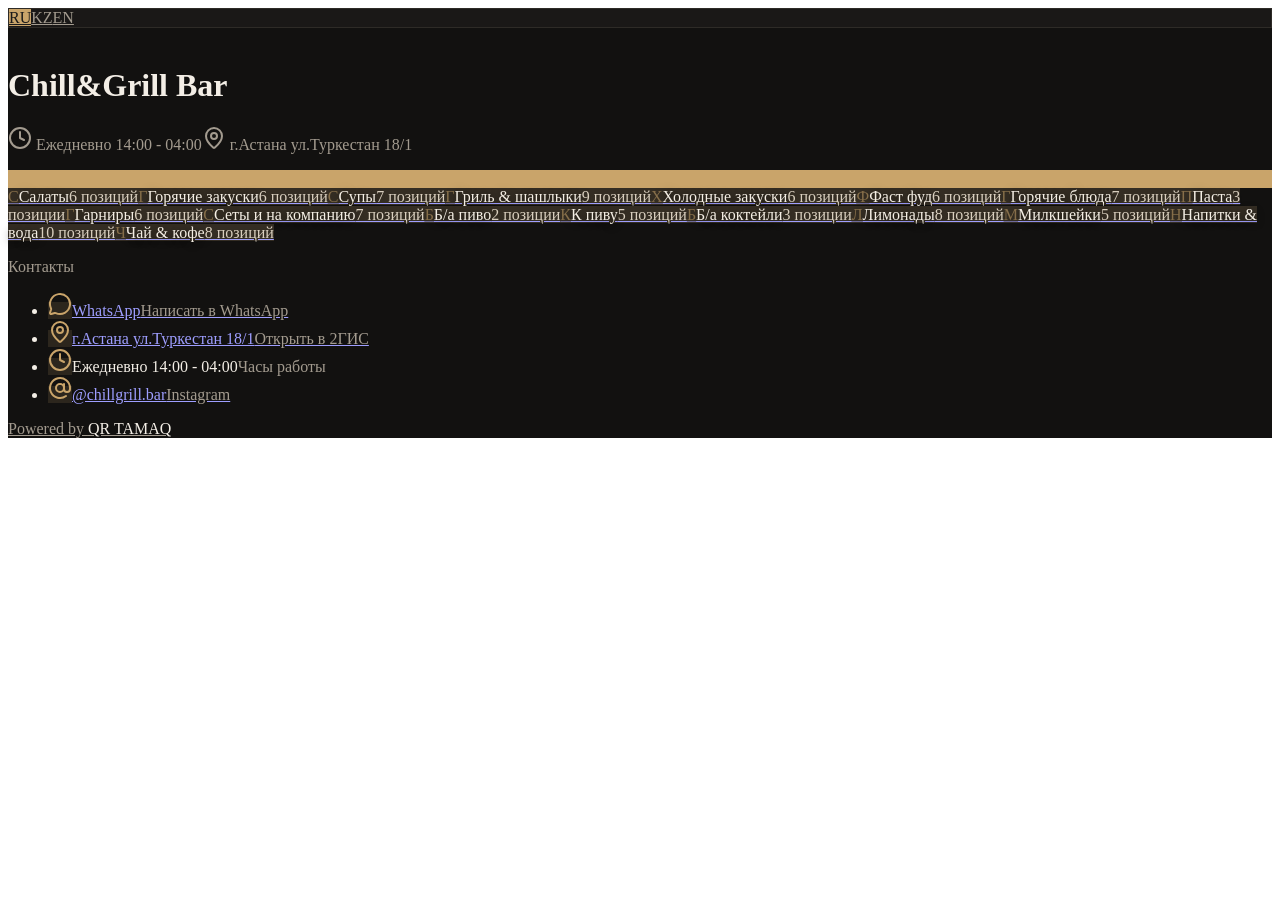
==== commit 694ed6b5: "Обновление меню: chill-grill-bar" ====
--- a/chill-grill-bar/index.html
+++ b/chill-grill-bar/index.html
@@ -1,15 +1,248 @@
-<!doctype html>
-<html lang="ru">
-<head>
-<meta charset="utf-8">
-<meta http-equiv="refresh" content="0; url=https://qrtamaq.kz/menu/chill-grill-bar">
-<link rel="canonical" href="https://qrtamaq.kz/menu/chill-grill-bar">
-<title>Меню переехало</title>
-<meta name="robots" content="noindex">
-<style>body{font-family:-apple-system,system-ui,sans-serif;background:#1F1D1B;color:#FAF8F4;display:flex;min-height:100dvh;align-items:center;justify-content:center;text-align:center;padding:24px}a{color:#C9A46A}</style>
-</head>
-<body>
-<p>Меню переехало на новый адрес.<br>Если страница не открылась сама — <a href="https://qrtamaq.kz/menu/chill-grill-bar">нажмите сюда</a>.</p>
-<script>location.replace("https://qrtamaq.kz/menu/chill-grill-bar");</script>
-</body>
-</html>
+<!doctype html><html lang="ru" class="vJe1_a_variable ZVxMWG_variable kVA1Aq_variable sG9ONa_variable h-full"><head><meta charset="utf-8">
+<meta name="viewport" content="width=device-width, initial-scale=1">
+<title>Chill&amp;Grill Bar — меню</title><meta name="description" content="г.Астана ул.Туркестан 18/1 · Ежедневно 14:00 - 04:00">
+<link rel="canonical" href="https://bolsn.github.io/menu/chill-grill-bar/"><meta name="theme-color" content="#121110">
+<meta property="og:type" content="website"><meta property="og:url" content="https://bolsn.github.io/menu/chill-grill-bar/"><meta property="og:title" content="Chill&amp;Grill Bar — меню"><meta property="og:description" content="г.Астана ул.Туркестан 18/1 · Ежедневно 14:00 - 04:00">
+<meta property="og:image" content="https://bolsn.github.io/menu/media/893a9d06-7ec4-4c52-8c13-40c84c35fb5d-1200.webp"><meta name="twitter:card" content="summary_large_image">
+<link rel="stylesheet" href="/menu/_next/static/chunks/1gq2qzpo2ut1y.css">
+<script type="application/ld+json">{"@context":"https://schema.org","@type":"Restaurant","name":"Chill&Grill Bar","url":"https://bolsn.github.io/menu/chill-grill-bar/","address":"г.Астана ул.Туркестан 18/1","telephone":"+7 771 605 60 40","openingHours":"Ежедневно 14:00 - 04:00","image":"https://bolsn.github.io/menu/media/893a9d06-7ec4-4c52-8c13-40c84c35fb5d-1200.webp","hasMenu":{"@type":"Menu","hasMenuSection":[{"@type":"MenuSection","name":"Салаты","hasMenuItem":[{"@type":"MenuItem","name":"Греческий салат","description":"Свежие овощи, сыр фета, оливки и фирменная заправка","offers":{"@type":"Offer","price":3890,"priceCurrency":"KZT"}},{"@type":"MenuItem","name":"Салат из свежих овощей","description":"С кремом из брынзы","offers":{"@type":"Offer","price":3890,"priceCurrency":"KZT"}},{"@type":"MenuItem","name":"Большой зелёный салат","description":"Микс зелени, свежие овощи и цитрусовая заправка","offers":{"@type":"Offer","price":4090,"priceCurrency":"KZT"}},{"@type":"MenuItem","name":"Хрустящие баклажаны","description":"С сочным персиком и пикантным соусом","offers":{"@type":"Offer","price":4390,"priceCurrency":"KZT"}},{"@type":"MenuItem","name":"Салат с креветками","description":"Тигровые креветки, клубника и салатный микс","offers":{"@type":"Offer","price":4790,"priceCurrency":"KZT"}},{"@type":"MenuItem","name":"Салат с жареной говядиной","description":"С хрустящими грибами и фирменным соусом","offers":{"@type":"Offer","price":4990,"priceCurrency":"KZT"}}]},{"@type":"MenuSection","name":"Горячие закуски","hasMenuItem":[{"@type":"MenuItem","name":"Мозговые косточки","description":"Запечённые косточки с маринованными овощами","offers":{"@type":"Offer","price":2490,"priceCurrency":"KZT"}},{"@type":"MenuItem","name":"Креветки темпура","description":"С пикантным васаби соусом","offers":{"@type":"Offer","price":3290,"priceCurrency":"KZT"}},{"@type":"MenuItem","name":"Стрипсы с сырным соусом","description":"С кетчупом из клубники","offers":{"@type":"Offer","price":3690,"priceCurrency":"KZT"}},{"@type":"MenuItem","name":"Крылья в остром соусе","description":"С овощными палочками","offers":{"@type":"Offer","price":3890,"priceCurrency":"KZT"}},{"@type":"MenuItem","name":"Чебуреки с аджикой","description":"Хрустящие чебуреки с ароматной аджикой","offers":{"@type":"Offer","price":4490,"priceCurrency":"KZT"}},{"@type":"MenuItem","name":"Говяжий язык в соусе пеппер","description":"С ананасом и баклажанами","offers":{"@type":"Offer","price":5390,"priceCurrency":"KZT"}}]},{"@type":"MenuSection","name":"Супы","hasMenuItem":[{"@type":"MenuItem","name":"Суп лапша с курицей","description":"Домашний куриный суп","offers":{"@type":"Offer","price":2590,"priceCurrency":"KZT"}},{"@type":"MenuItem","name":"Пельмени с бульоном","description":"В ароматном бульоне","offers":{"@type":"Offer","price":2590,"priceCurrency":"KZT"}},{"@type":"MenuItem","name":"Окрошка (сезонное)","description":"Освежающий летний суп","offers":{"@type":"Offer","price":3590,"priceCurrency":"KZT"}},{"@type":"MenuItem","name":"Рамен с курицей","description":"С насыщенным бульоном и овощами","offers":{"@type":"Offer","price":4590,"priceCurrency":"KZT"}},{"@type":"MenuItem","name":"Рамен с говядиной","description":"С насыщенным бульоном и овощами","offers":{"@type":"Offer","price":5290,"priceCurrency":"KZT"}},{"@type":"MenuItem","name":"Солянка","description":"Мясная солянка со сметаной","offers":{"@type":"Offer","price":4990,"priceCurrency":"KZT"}},{"@type":"MenuItem","name":"Том ям","description":"Пряный тайский суп с морепродуктами","offers":{"@type":"Offer","price":4990,"priceCurrency":"KZT"}}]},{"@type":"MenuSection","name":"Гриль & шашлыки","hasMenuItem":[{"@type":"MenuItem","name":"Шашлык из шампиньонов","description":"На углях","offers":{"@type":"Offer","price":2890,"priceCurrency":"KZT"}},{"@type":"MenuItem","name":"Шашлык из курицы","description":"С ароматом дыма","offers":{"@type":"Offer","price":3890,"priceCurrency":"KZT"}},{"@type":"MenuItem","name":"Шашлык из утки","description":"Нежная утка с ароматом дыма","offers":{"@type":"Offer","price":3890,"priceCurrency":"KZT"}},{"@type":"MenuItem","name":"Люля-кебаб из баранины","description":"С восточными специями","offers":{"@type":"Offer","price":5090,"priceCurrency":"KZT"}},{"@type":"MenuItem","name":"Шашлык из баранины","description":"На открытом огне","offers":{"@type":"Offer","price":5690,"priceCurrency":"KZT"}},{"@type":"MenuItem","name":"Скумбрия на мангале","description":"Ароматная рыба с дымком","offers":{"@type":"Offer","price":6290,"priceCurrency":"KZT"}},{"@type":"MenuItem","name":"Шашлык Каре ягненка / Телятина","description":"Нежное мясо на углях","offers":{"@type":"Offer","price":6990,"priceCurrency":"KZT"}},{"@type":"MenuItem","name":"Цыпленок Табака","description":"С ароматными специями","offers":{"@type":"Offer","price":7590,"priceCurrency":"KZT"}},{"@type":"MenuItem","name":"Стейк Рибай / Тибон","description":"Классической прожарки","offers":{"@type":"Offer","price":9590,"priceCurrency":"KZT"}}]},{"@type":"MenuSection","name":"Холодные закуски","hasMenuItem":[{"@type":"MenuItem","name":"Русская закуска","description":"Сельдь и молодой картофель","offers":{"@type":"Offer","price":3690,"priceCurrency":"KZT"}},{"@type":"MenuItem","name":"Кавказская нарезка","description":"Свежие овощи с зеленью и сыром","offers":{"@type":"Offer","price":3690,"priceCurrency":"KZT"}},{"@type":"MenuItem","name":"Разносолы","description":"Ассорти домашних солений","offers":{"@type":"Offer","price":3690,"priceCurrency":"KZT"}},{"@type":"MenuItem","name":"Ассорти брускетт","description":"Хрустящие брускетты с семгой и томатами","offers":{"@type":"Offer","price":3790,"priceCurrency":"KZT"}},{"@type":"MenuItem","name":"Мясная нарезка из конины","description":"Деликатесная конина с горчицей","offers":{"@type":"Offer","price":5290,"priceCurrency":"KZT"}},{"@type":"MenuItem","name":"Татаки из слабосоленой семги","description":"С клубникой и соусом «Понзо»","offers":{"@type":"Offer","price":5390,"priceCurrency":"KZT"}}]},{"@type":"MenuSection","name":"Фаст фуд","hasMenuItem":[{"@type":"MenuItem","name":"Бургер с курицей в панировке","description":"С салатом коулсоу и кимчи","offers":{"@type":"Offer","price":3890,"priceCurrency":"KZT"}},{"@type":"MenuItem","name":"Такос с говядиной","description":"Фирменный такос с томленой говядиной","offers":{"@type":"Offer","price":4490,"priceCurrency":"KZT"}},{"@type":"MenuItem","name":"Такос с креветками","description":"С креветками и свежими овощами","offers":{"@type":"Offer","price":4490,"priceCurrency":"KZT"}},{"@type":"MenuItem","name":"Бургер с рваной говядиной","description":"С пикантными огурчиками","offers":{"@type":"Offer","price":4490,"priceCurrency":"KZT"}},{"@type":"MenuItem","name":"Кисадилья с рваной говядиной","description":"С сыром и авокадо","offers":{"@type":"Offer","price":4890,"priceCurrency":"KZT"}},{"@type":"MenuItem","name":"Бургер в сырном соусе","description":"Под фирменным сырным соусом","offers":{"@type":"Offer","price":5490,"priceCurrency":"KZT"}}]},{"@type":"MenuSection","name":"Горячие блюда","hasMenuItem":[{"@type":"MenuItem","name":"Бейби картофель","description":"С мясом и грибами","offers":{"@type":"Offer","price":4290,"priceCurrency":"KZT"}},{"@type":"MenuItem","name":"Томленое ребро в BBQ соусе","description":"В насыщенном BBQ соусе","offers":{"@type":"Offer","price":5890,"priceCurrency":"KZT"}},{"@type":"MenuItem","name":"Судак в неаполитанском соусе","description":"С молодой спаржей","offers":{"@type":"Offer","price":5890,"priceCurrency":"KZT"}},{"@type":"MenuItem","name":"Куырдак с соленьями","description":"Традиционный куырдак","offers":{"@type":"Offer","price":5890,"priceCurrency":"KZT"}},{"@type":"MenuItem","name":"Стейк из семги","description":"С икорным соусом","offers":{"@type":"Offer","price":6490,"priceCurrency":"KZT"}},{"@type":"MenuItem","name":"Цыпленок корнишон","description":"С пюре из баклажанов","offers":{"@type":"Offer","price":6690,"priceCurrency":"KZT"}},{"@type":"MenuItem","name":"Говяжья вырезка","description":"С трюфельным пюре","offers":{"@type":"Offer","price":7290,"priceCurrency":"KZT"}}]},{"@type":"MenuSection","name":"Паста","hasMenuItem":[{"@type":"MenuItem","name":"Паста канелони","description":"С тремя видами сыра и курицей","offers":{"@type":"Offer","price":4990,"priceCurrency":"KZT"}},{"@type":"MenuItem","name":"Паста с креветками","description":"В соусе «Биск» с бобами эдамаме","offers":{"@type":"Offer","price":5290,"priceCurrency":"KZT"}},{"@type":"MenuItem","name":"Паста с томленой щекой","description":"Домашний демиглас и свежий шпинат","offers":{"@type":"Offer","price":5590,"priceCurrency":"KZT"}}]},{"@type":"MenuSection","name":"Гарниры","hasMenuItem":[{"@type":"MenuItem","name":"Рис","offers":{"@type":"Offer","price":1090,"priceCurrency":"KZT"}},{"@type":"MenuItem","name":"Картофель фри","offers":{"@type":"Offer","price":1090,"priceCurrency":"KZT"}},{"@type":"MenuItem","name":"Картофельное пюре","offers":{"@type":"Offer","price":1090,"priceCurrency":"KZT"}},{"@type":"MenuItem","name":"Картофельные дольки","offers":{"@type":"Offer","price":1090,"priceCurrency":"KZT"}},{"@type":"MenuItem","name":"Брокколи","offers":{"@type":"Offer","price":1490,"priceCurrency":"KZT"}},{"@type":"MenuItem","name":"Спаржа на гриле","offers":{"@type":"Offer","price":2890,"priceCurrency":"KZT"}}]},{"@type":"MenuSection","name":"Сеты и на компанию","hasMenuItem":[{"@type":"MenuItem","name":"Сет 1","description":"Мини чебуреки, пельмени, чечил, гренки","offers":{"@type":"Offer","price":6590,"priceCurrency":"KZT"}},{"@type":"MenuItem","name":"Сет 2","description":"Сырные шарики, кольца лука/кальмара, фри","offers":{"@type":"Offer","price":6590,"priceCurrency":"KZT"}},{"@type":"MenuItem","name":"Сет 3","description":"Креветки, гренки, сырные шарики, чипсы","offers":{"@type":"Offer","price":7490,"priceCurrency":"KZT"}},{"@type":"MenuItem","name":"Сет 4","description":"Колбаски, бараньи семечки, крылья","offers":{"@type":"Offer","price":9490,"priceCurrency":"KZT"}},{"@type":"MenuItem","name":"Рыбный Сет","description":"С морепродуктами и гарнирами","offers":{"@type":"Offer","price":20490,"priceCurrency":"KZT"}},{"@type":"MenuItem","name":"Ассорти из шашлыков","description":"Большой сет для компании","offers":{"@type":"Offer","price":25990,"priceCurrency":"KZT"}},{"@type":"MenuItem","name":"Мясной Сет","description":"Ассорти мяса на гриле","offers":{"@type":"Offer","price":35490,"priceCurrency":"KZT"}}]},{"@type":"MenuSection","name":"Б/а пиво","hasMenuItem":[{"@type":"MenuItem","name":"Budweiser 0%","offers":{"@type":"Offer","price":2500,"priceCurrency":"KZT"}},{"@type":"MenuItem","name":"Heineken 0%","offers":{"@type":"Offer","price":2000,"priceCurrency":"KZT"}}]},{"@type":"MenuSection","name":"К пиву","hasMenuItem":[{"@type":"MenuItem","name":"Фисташки","offers":{"@type":"Offer","price":1800,"priceCurrency":"KZT"}},{"@type":"MenuItem","name":"Чечел","offers":{"@type":"Offer","price":1400,"priceCurrency":"KZT"}},{"@type":"MenuItem","name":"Арахис","offers":{"@type":"Offer","price":1400,"priceCurrency":"KZT"}},{"@type":"MenuItem","name":"Чипсы","offers":{"@type":"Offer","price":1800,"priceCurrency":"KZT"}},{"@type":"MenuItem","name":"Микс закусок","offers":{"@type":"Offer","price":6000,"priceCurrency":"KZT"}}]},{"@type":"MenuSection","name":"Б/а коктейли","hasMenuItem":[{"@type":"MenuItem","name":"Mojito б/а","offers":{"@type":"Offer","price":3000,"priceCurrency":"KZT"}},{"@type":"MenuItem","name":"Pina Colada б/а","offers":{"@type":"Offer","price":3000,"priceCurrency":"KZT"}},{"@type":"MenuItem","name":"Aperol Spritz б/а","offers":{"@type":"Offer","price":3000,"priceCurrency":"KZT"}}]},{"@type":"MenuSection","name":"Лимонады","hasMenuItem":[{"@type":"MenuItem","name":"Цитрус","offers":{"@type":"Offer","price":3400,"priceCurrency":"KZT"}},{"@type":"MenuItem","name":"Ягода","offers":{"@type":"Offer","price":3400,"priceCurrency":"KZT"}},{"@type":"MenuItem","name":"Персик-Маракуйя","offers":{"@type":"Offer","price":3400,"priceCurrency":"KZT"}},{"@type":"MenuItem","name":"Манго-Алоэ","offers":{"@type":"Offer","price":3400,"priceCurrency":"KZT"}},{"@type":"MenuItem","name":"Киви-Лайм","offers":{"@type":"Offer","price":3400,"priceCurrency":"KZT"}},{"@type":"MenuItem","name":"Манго-Маракуйя","offers":{"@type":"Offer","price":3400,"priceCurrency":"KZT"}},{"@type":"MenuItem","name":"Апельсин-Морковь","offers":{"@type":"Offer","price":3400,"priceCurrency":"KZT"}},{"@type":"MenuItem","name":"Виноград-Базилик","offers":{"@type":"Offer","price":3400,"priceCurrency":"KZT"}}]},{"@type":"MenuSection","name":"Милкшейки","hasMenuItem":[{"@type":"MenuItem","name":"Ванильный","offers":{"@type":"Offer","price":2000,"priceCurrency":"KZT"}},{"@type":"MenuItem","name":"Малиновый","offers":{"@type":"Offer","price":2000,"priceCurrency":"KZT"}},{"@type":"MenuItem","name":"Орео","offers":{"@type":"Offer","price":2500,"priceCurrency":"KZT"}},{"@type":"MenuItem","name":"Баунти","offers":{"@type":"Offer","price":2500,"priceCurrency":"KZT"}},{"@type":"MenuItem","name":"Мятный шоколад","offers":{"@type":"Offer","price":2500,"priceCurrency":"KZT"}}]},{"@type":"MenuSection","name":"Напитки & вода","hasMenuItem":[{"@type":"MenuItem","name":"Coca-Cola","offers":{"@type":"Offer","price":1400,"priceCurrency":"KZT"}},{"@type":"MenuItem","name":"Fanta","offers":{"@type":"Offer","price":1400,"priceCurrency":"KZT"}},{"@type":"MenuItem","name":"Sprite","offers":{"@type":"Offer","price":1400,"priceCurrency":"KZT"}},{"@type":"MenuItem","name":"Сок SWELL","offers":{"@type":"Offer","price":1400,"priceCurrency":"KZT"}},{"@type":"MenuItem","name":"Red Bull","offers":{"@type":"Offer","price":1600,"priceCurrency":"KZT"}},{"@type":"MenuItem","name":"Tonic","offers":{"@type":"Offer","price":1500,"priceCurrency":"KZT"}},{"@type":"MenuItem","name":"Морс","offers":{"@type":"Offer","price":3000,"priceCurrency":"KZT"}},{"@type":"MenuItem","name":"Вода Turan","offers":{"@type":"Offer","price":1200,"priceCurrency":"KZT"}},{"@type":"MenuItem","name":"Вода Blue mont","offers":{"@type":"Offer","price":2500,"priceCurrency":"KZT"}},{"@type":"MenuItem","name":"Вода Borjomi","offers":{"@type":"Offer","price":1800,"priceCurrency":"KZT"}}]},{"@type":"MenuSection","name":"Чай & кофе","hasMenuItem":[{"@type":"MenuItem","name":"Чай Стандартный","offers":{"@type":"Offer","price":1500,"priceCurrency":"KZT"}},{"@type":"MenuItem","name":"Чай Специальный","offers":{"@type":"Offer","price":3000,"priceCurrency":"KZT"}},{"@type":"MenuItem","name":"Чай Фруктовый","offers":{"@type":"Offer","price":3000,"priceCurrency":"KZT"}},{"@type":"MenuItem","name":"Кофе Espresso","offers":{"@type":"Offer","price":1000,"priceCurrency":"KZT"}},{"@type":"MenuItem","name":"Кофе Americano","offers":{"@type":"Offer","price":1200,"priceCurrency":"KZT"}},{"@type":"MenuItem","name":"Кофе Cappuccino","offers":{"@type":"Offer","price":1500,"priceCurrency":"KZT"}},{"@type":"MenuItem","name":"Кофе Latte","offers":{"@type":"Offer","price":1500,"priceCurrency":"KZT"}},{"@type":"MenuItem","name":"Кофе Ice Latte","offers":{"@type":"Offer","price":1700,"priceCurrency":"KZT"}}]}]}}</script>
+</head><body class="min-h-full"><link rel="preload" as="image" imageSrcSet="/menu/media/893a9d06-7ec4-4c52-8c13-40c84c35fb5d-480.webp 480w, /menu/media/893a9d06-7ec4-4c52-8c13-40c84c35fb5d-800.webp 800w, /menu/media/893a9d06-7ec4-4c52-8c13-40c84c35fb5d-1200.webp 1200w, /menu/media/893a9d06-7ec4-4c52-8c13-40c84c35fb5d-1600.webp 1600w" imageSizes="100vw" fetchPriority="high"/><link rel="preload" as="image" href="/menu/media/2c0f3336-ab75-420d-b20b-90dbc88fd823-1200.webp"/><link rel="preload" as="image" imageSrcSet="/menu/media/c2ee2581-91a3-4992-b878-75c9a5f927da-320.webp 320w, /menu/media/c2ee2581-91a3-4992-b878-75c9a5f927da-480.webp 480w, /menu/media/c2ee2581-91a3-4992-b878-75c9a5f927da-800.webp 800w" imageSizes="(max-width: 640px) 50vw, (max-width: 1024px) 33vw, 240px"/><link rel="preload" as="image" imageSrcSet="/menu/media/ba14c8bd-a384-4bdc-97d5-97ea5b52007f-320.webp 320w, /menu/media/ba14c8bd-a384-4bdc-97d5-97ea5b52007f-480.webp 480w, /menu/media/ba14c8bd-a384-4bdc-97d5-97ea5b52007f-800.webp 800w" imageSizes="(max-width: 640px) 50vw, (max-width: 1024px) 33vw, 240px"/><link rel="preload" as="image" imageSrcSet="/menu/media/a33d088e-96e0-4498-aa09-d462faab268f-320.webp 320w, /menu/media/a33d088e-96e0-4498-aa09-d462faab268f-480.webp 480w, /menu/media/a33d088e-96e0-4498-aa09-d462faab268f-800.webp 800w" imageSizes="(max-width: 640px) 50vw, (max-width: 1024px) 33vw, 240px"/><link rel="preload" as="image" imageSrcSet="/menu/media/fa03eeec-25dd-45f5-ae5b-0ba8705429d4-320.webp 320w, /menu/media/fa03eeec-25dd-45f5-ae5b-0ba8705429d4-480.webp 480w, /menu/media/fa03eeec-25dd-45f5-ae5b-0ba8705429d4-800.webp 800w" imageSizes="(max-width: 640px) 50vw, (max-width: 1024px) 33vw, 240px"/><div style="--m-bg:#121110;--m-surface:#1C1A18;--m-text:#F3EEE6;--m-muted:#A39B8F;--m-line:#2E2B27;--m-accent:#C9A46A;--m-on-accent:#1A1A1A;--m-heading:var(--font-lora);--m-body:var(--font-lora);background:#121110;color:#F3EEE6;font-family:var(--font-lora);color-scheme:dark" class="relative antialiased min-h-dvh" lang="ru" data-template="premium" data-card-style="compact" data-scheme="dark" data-cart="{&quot;slug&quot;:&quot;chill-grill-bar&quot;,&quot;restaurant&quot;:&quot;Chill&amp;Grill Bar&quot;,&quot;phone&quot;:&quot;77716056040&quot;,&quot;modes&quot;:[],&quot;currency&quot;:&quot;KZT&quot;,&quot;locale&quot;:&quot;ru&quot;,&quot;api&quot;:null,&quot;t&quot;:{&quot;add&quot;:&quot;Добавить&quot;,&quot;cart&quot;:&quot;Корзина&quot;,&quot;cartEmpty&quot;:&quot;Корзина пуста&quot;,&quot;total&quot;:&quot;Итого&quot;,&quot;comment&quot;:&quot;Комментарий к заказу&quot;,&quot;commentHint&quot;:&quot;Например: без лука, острее&quot;,&quot;howReceive&quot;:&quot;Как получить заказ&quot;,&quot;table&quot;:&quot;Номер стола&quot;,&quot;yourName&quot;:&quot;Имя&quot;,&quot;yourPhone&quot;:&quot;Телефон&quot;,&quot;address&quot;:&quot;Адрес доставки&quot;,&quot;orderWa&quot;:&quot;Заказать через WhatsApp&quot;,&quot;clear&quot;:&quot;Очистить&quot;,&quot;close&quot;:&quot;Закрыть&quot;,&quot;fillRequired&quot;:&quot;Заполните отмеченные поля&quot;,&quot;sentNote&quot;:&quot;Откроется WhatsApp с готовым сообщением. Заказ будет передан, когда вы нажмёте «Отправить» в WhatsApp.&quot;,&quot;afterOpen&quot;:&quot;Отправили сообщение в WhatsApp? Тогда корзину можно очистить.&quot;,&quot;noPrice&quot;:&quot;цена уточняется&quot;,&quot;itemNote&quot;:&quot;Комментарий к блюду&quot;,&quot;itemNoteHint&quot;:&quot;Например: без лука&quot;,&quot;minus&quot;:&quot;Убрать&quot;,&quot;plus&quot;:&quot;Добавить ещё&quot;},&quot;demo&quot;:false}"><nav aria-label="Язык / Тіл / Language" class="absolute top-3 right-3 z-30 flex gap-0.5 rounded-full p-1 text-[12px] font-bold shadow-sm backdrop-blur" style="background:color-mix(in srgb, var(--m-surface) 88%, transparent);border:1px solid var(--m-line)"><a href="/menu/chill-grill-bar/" hrefLang="ru" lang="ru" aria-current="true" class="rounded-full px-2.5 py-1" style="background:var(--m-accent);color:var(--m-on-accent)">RU</a><a href="/menu/chill-grill-bar/kk/" hrefLang="kk" lang="kk" class="rounded-full px-2.5 py-1" style="color:var(--m-muted)">KZ</a><a href="/menu/chill-grill-bar/en/" hrefLang="en" lang="en" class="rounded-full px-2.5 py-1" style="color:var(--m-muted)">EN</a></nav><header class="relative"><div class="relative overflow-hidden h-[52vh] max-h-[460px] min-h-[280px]"><img src="/menu/media/893a9d06-7ec4-4c52-8c13-40c84c35fb5d-1200.webp" srcSet="/menu/media/893a9d06-7ec4-4c52-8c13-40c84c35fb5d-480.webp 480w, /menu/media/893a9d06-7ec4-4c52-8c13-40c84c35fb5d-800.webp 800w, /menu/media/893a9d06-7ec4-4c52-8c13-40c84c35fb5d-1200.webp 1200w, /menu/media/893a9d06-7ec4-4c52-8c13-40c84c35fb5d-1600.webp 1600w" sizes="100vw" alt="" fetchPriority="high" class="absolute inset-0 size-full object-cover"/><div class="absolute inset-0" style="background:linear-gradient(to bottom, rgb(0 0 0 / 0.05) 30%, var(--m-bg))"></div></div><div class="relative mx-auto flex max-w-2xl flex-col items-center px-6 text-center -mt-32 pb-6"><h1 class="text-[2.6rem] leading-[1.05] font-medium tracking-tight text-balance" style="font-family:var(--m-heading)">Chill&amp;Grill Bar</h1><div class="mt-5 h-px w-14" style="background:var(--m-accent)"></div><p class="flex flex-wrap gap-x-4 gap-y-1 text-[13px] mt-4 justify-center" style="color:var(--m-muted)"><span class="inline-flex items-center gap-1.5"><svg xmlns="http://www.w3.org/2000/svg" width="24" height="24" viewBox="0 0 24 24" fill="none" stroke="currentColor" stroke-width="2" stroke-linecap="round" stroke-linejoin="round" class="lucide lucide-clock size-3.5" aria-hidden="true"><circle cx="12" cy="12" r="10"></circle><path d="M12 6v6l4 2"></path></svg> Ежедневно 14:00 - 04:00</span><span class="inline-flex items-center gap-1.5"><svg xmlns="http://www.w3.org/2000/svg" width="24" height="24" viewBox="0 0 24 24" fill="none" stroke="currentColor" stroke-width="2" stroke-linecap="round" stroke-linejoin="round" class="lucide lucide-map-pin size-3.5" aria-hidden="true"><path d="M20 10c0 4.993-5.539 10.193-7.399 11.799a1 1 0 0 1-1.202 0C9.539 20.193 4 14.993 4 10a8 8 0 0 1 16 0"></path><circle cx="12" cy="10" r="3"></circle></svg> г.Астана ул.Туркестан 18/1</span></p></div></header><section aria-label="Акции" class="mx-auto max-w-2xl pt-4"><div class="scrollbar-none flex gap-3 px-5"><article data-promo="true" class="relative shrink-0 snap-center overflow-hidden rounded-2xl w-full aspect-[2/1]" style="background:var(--m-accent);color:var(--m-on-accent)"><img src="/menu/media/2c0f3336-ab75-420d-b20b-90dbc88fd823-1200.webp" alt="" class="absolute inset-0 size-full object-cover"/></article></div></section><main class="mx-auto px-5 pb-10 max-w-2xl lg:max-w-4xl"><div data-cat-grid="true" class="grid grid-cols-2 gap-3 pt-6 sm:grid-cols-3 sm:gap-3.5 lg:grid-cols-4"><a href="#cat-077e6d5c-98ea-4035-bdf6-84a78990acc8" data-cat-card="true" class="group relative block aspect-[4/3] overflow-hidden rounded-xl ring-1 ring-[var(--m-line)] transition-transform duration-150 active:scale-[0.97] focus-visible:outline-2 focus-visible:outline-offset-2 focus-visible:outline-[var(--m-accent)]" style="background:color-mix(in srgb, var(--m-accent) 14%, var(--m-surface))"><span aria-hidden="true" class="absolute inset-0 flex items-center justify-center text-5xl font-extrabold" style="color:var(--m-accent);opacity:0.55;font-family:var(--m-heading)">С</span><img src="/menu/media/c2ee2581-91a3-4992-b878-75c9a5f927da-480.webp" srcSet="/menu/media/c2ee2581-91a3-4992-b878-75c9a5f927da-320.webp 320w, /menu/media/c2ee2581-91a3-4992-b878-75c9a5f927da-480.webp 480w, /menu/media/c2ee2581-91a3-4992-b878-75c9a5f927da-800.webp 800w" sizes="(max-width: 640px) 50vw, (max-width: 1024px) 33vw, 240px" alt="" loading="eager" decoding="async" class="object-cover absolute inset-0 size-full transition-transform duration-300 group-hover:scale-105"/><span aria-hidden="true" class="absolute inset-0 bg-gradient-to-t from-black/85 via-black/25 to-transparent"></span><span class="absolute inset-x-0 bottom-0 p-3 sm:p-3.5"><span class="block text-[15px] leading-tight font-bold [overflow-wrap:anywhere] sm:text-base" style="color:#F4EEE4;font-family:var(--m-heading);text-shadow:0 1px 8px rgb(0 0 0 / 0.5)">Салаты</span><span class="mt-1 block text-[11px] tracking-wide" style="color:#D9CFBF">6 позиций</span></span></a><a href="#cat-ecceac0b-2601-461d-b741-55a22f634642" data-cat-card="true" class="group relative block aspect-[4/3] overflow-hidden rounded-xl ring-1 ring-[var(--m-line)] transition-transform duration-150 active:scale-[0.97] focus-visible:outline-2 focus-visible:outline-offset-2 focus-visible:outline-[var(--m-accent)]" style="background:color-mix(in srgb, var(--m-accent) 14%, var(--m-surface))"><span aria-hidden="true" class="absolute inset-0 flex items-center justify-center text-5xl font-extrabold" style="color:var(--m-accent);opacity:0.55;font-family:var(--m-heading)">Г</span><img src="/menu/media/ba14c8bd-a384-4bdc-97d5-97ea5b52007f-480.webp" srcSet="/menu/media/ba14c8bd-a384-4bdc-97d5-97ea5b52007f-320.webp 320w, /menu/media/ba14c8bd-a384-4bdc-97d5-97ea5b52007f-480.webp 480w, /menu/media/ba14c8bd-a384-4bdc-97d5-97ea5b52007f-800.webp 800w" sizes="(max-width: 640px) 50vw, (max-width: 1024px) 33vw, 240px" alt="" loading="eager" decoding="async" class="object-cover absolute inset-0 size-full transition-transform duration-300 group-hover:scale-105"/><span aria-hidden="true" class="absolute inset-0 bg-gradient-to-t from-black/85 via-black/25 to-transparent"></span><span class="absolute inset-x-0 bottom-0 p-3 sm:p-3.5"><span class="block text-[15px] leading-tight font-bold [overflow-wrap:anywhere] sm:text-base" style="color:#F4EEE4;font-family:var(--m-heading);text-shadow:0 1px 8px rgb(0 0 0 / 0.5)">Горячие закуски</span><span class="mt-1 block text-[11px] tracking-wide" style="color:#D9CFBF">6 позиций</span></span></a><a href="#cat-32b9799f-81b5-4605-920b-39d531ed2bf6" data-cat-card="true" class="group relative block aspect-[4/3] overflow-hidden rounded-xl ring-1 ring-[var(--m-line)] transition-transform duration-150 active:scale-[0.97] focus-visible:outline-2 focus-visible:outline-offset-2 focus-visible:outline-[var(--m-accent)]" style="background:color-mix(in srgb, var(--m-accent) 14%, var(--m-surface))"><span aria-hidden="true" class="absolute inset-0 flex items-center justify-center text-5xl font-extrabold" style="color:var(--m-accent);opacity:0.55;font-family:var(--m-heading)">С</span><img src="/menu/media/a33d088e-96e0-4498-aa09-d462faab268f-480.webp" srcSet="/menu/media/a33d088e-96e0-4498-aa09-d462faab268f-320.webp 320w, /menu/media/a33d088e-96e0-4498-aa09-d462faab268f-480.webp 480w, /menu/media/a33d088e-96e0-4498-aa09-d462faab268f-800.webp 800w" sizes="(max-width: 640px) 50vw, (max-width: 1024px) 33vw, 240px" alt="" loading="eager" decoding="async" class="object-cover absolute inset-0 size-full transition-transform duration-300 group-hover:scale-105"/><span aria-hidden="true" class="absolute inset-0 bg-gradient-to-t from-black/85 via-black/25 to-transparent"></span><span class="absolute inset-x-0 bottom-0 p-3 sm:p-3.5"><span class="block text-[15px] leading-tight font-bold [overflow-wrap:anywhere] sm:text-base" style="color:#F4EEE4;font-family:var(--m-heading);text-shadow:0 1px 8px rgb(0 0 0 / 0.5)">Супы</span><span class="mt-1 block text-[11px] tracking-wide" style="color:#D9CFBF">7 позиций</span></span></a><a href="#cat-95306236-ab47-4b61-95cd-a76fe0f587fb" data-cat-card="true" class="group relative block aspect-[4/3] overflow-hidden rounded-xl ring-1 ring-[var(--m-line)] transition-transform duration-150 active:scale-[0.97] focus-visible:outline-2 focus-visible:outline-offset-2 focus-visible:outline-[var(--m-accent)]" style="background:color-mix(in srgb, var(--m-accent) 14%, var(--m-surface))"><span aria-hidden="true" class="absolute inset-0 flex items-center justify-center text-5xl font-extrabold" style="color:var(--m-accent);opacity:0.55;font-family:var(--m-heading)">Г</span><img src="/menu/media/fa03eeec-25dd-45f5-ae5b-0ba8705429d4-480.webp" srcSet="/menu/media/fa03eeec-25dd-45f5-ae5b-0ba8705429d4-320.webp 320w, /menu/media/fa03eeec-25dd-45f5-ae5b-0ba8705429d4-480.webp 480w, /menu/media/fa03eeec-25dd-45f5-ae5b-0ba8705429d4-800.webp 800w" sizes="(max-width: 640px) 50vw, (max-width: 1024px) 33vw, 240px" alt="" loading="eager" decoding="async" class="object-cover absolute inset-0 size-full transition-transform duration-300 group-hover:scale-105"/><span aria-hidden="true" class="absolute inset-0 bg-gradient-to-t from-black/85 via-black/25 to-transparent"></span><span class="absolute inset-x-0 bottom-0 p-3 sm:p-3.5"><span class="block text-[15px] leading-tight font-bold [overflow-wrap:anywhere] sm:text-base" style="color:#F4EEE4;font-family:var(--m-heading);text-shadow:0 1px 8px rgb(0 0 0 / 0.5)">Гриль &amp; шашлыки</span><span class="mt-1 block text-[11px] tracking-wide" style="color:#D9CFBF">9 позиций</span></span></a><a href="#cat-fe323763-c095-4889-b4a2-83ea7ad2544a" data-cat-card="true" class="group relative block aspect-[4/3] overflow-hidden rounded-xl ring-1 ring-[var(--m-line)] transition-transform duration-150 active:scale-[0.97] focus-visible:outline-2 focus-visible:outline-offset-2 focus-visible:outline-[var(--m-accent)]" style="background:color-mix(in srgb, var(--m-accent) 14%, var(--m-surface))"><span aria-hidden="true" class="absolute inset-0 flex items-center justify-center text-5xl font-extrabold" style="color:var(--m-accent);opacity:0.55;font-family:var(--m-heading)">Х</span><img src="/menu/media/37369f19-e339-4588-ac96-d7d001ea2782-480.webp" srcSet="/menu/media/37369f19-e339-4588-ac96-d7d001ea2782-320.webp 320w, /menu/media/37369f19-e339-4588-ac96-d7d001ea2782-480.webp 480w, /menu/media/37369f19-e339-4588-ac96-d7d001ea2782-800.webp 800w" sizes="(max-width: 640px) 50vw, (max-width: 1024px) 33vw, 240px" alt="" loading="lazy" decoding="async" class="object-cover absolute inset-0 size-full transition-transform duration-300 group-hover:scale-105"/><span aria-hidden="true" class="absolute inset-0 bg-gradient-to-t from-black/85 via-black/25 to-transparent"></span><span class="absolute inset-x-0 bottom-0 p-3 sm:p-3.5"><span class="block text-[15px] leading-tight font-bold [overflow-wrap:anywhere] sm:text-base" style="color:#F4EEE4;font-family:var(--m-heading);text-shadow:0 1px 8px rgb(0 0 0 / 0.5)">Холодные закуски</span><span class="mt-1 block text-[11px] tracking-wide" style="color:#D9CFBF">6 позиций</span></span></a><a href="#cat-20d955b0-59c1-45ed-9a2f-2460c75d996e" data-cat-card="true" class="group relative block aspect-[4/3] overflow-hidden rounded-xl ring-1 ring-[var(--m-line)] transition-transform duration-150 active:scale-[0.97] focus-visible:outline-2 focus-visible:outline-offset-2 focus-visible:outline-[var(--m-accent)]" style="background:color-mix(in srgb, var(--m-accent) 14%, var(--m-surface))"><span aria-hidden="true" class="absolute inset-0 flex items-center justify-center text-5xl font-extrabold" style="color:var(--m-accent);opacity:0.55;font-family:var(--m-heading)">Ф</span><img src="/menu/media/b54f7f81-d8bc-4c55-baaa-9cd780d6c797-480.webp" srcSet="/menu/media/b54f7f81-d8bc-4c55-baaa-9cd780d6c797-320.webp 320w, /menu/media/b54f7f81-d8bc-4c55-baaa-9cd780d6c797-480.webp 480w, /menu/media/b54f7f81-d8bc-4c55-baaa-9cd780d6c797-800.webp 800w" sizes="(max-width: 640px) 50vw, (max-width: 1024px) 33vw, 240px" alt="" loading="lazy" decoding="async" class="object-cover absolute inset-0 size-full transition-transform duration-300 group-hover:scale-105"/><span aria-hidden="true" class="absolute inset-0 bg-gradient-to-t from-black/85 via-black/25 to-transparent"></span><span class="absolute inset-x-0 bottom-0 p-3 sm:p-3.5"><span class="block text-[15px] leading-tight font-bold [overflow-wrap:anywhere] sm:text-base" style="color:#F4EEE4;font-family:var(--m-heading);text-shadow:0 1px 8px rgb(0 0 0 / 0.5)">Фаст фуд</span><span class="mt-1 block text-[11px] tracking-wide" style="color:#D9CFBF">6 позиций</span></span></a><a href="#cat-0a022718-1d8f-4795-ab11-093a86abe083" data-cat-card="true" class="group relative block aspect-[4/3] overflow-hidden rounded-xl ring-1 ring-[var(--m-line)] transition-transform duration-150 active:scale-[0.97] focus-visible:outline-2 focus-visible:outline-offset-2 focus-visible:outline-[var(--m-accent)]" style="background:color-mix(in srgb, var(--m-accent) 14%, var(--m-surface))"><span aria-hidden="true" class="absolute inset-0 flex items-center justify-center text-5xl font-extrabold" style="color:var(--m-accent);opacity:0.55;font-family:var(--m-heading)">Г</span><img src="/menu/media/19af115b-a486-401b-896a-a6922e4dc7d4-480.webp" srcSet="/menu/media/19af115b-a486-401b-896a-a6922e4dc7d4-320.webp 320w, /menu/media/19af115b-a486-401b-896a-a6922e4dc7d4-480.webp 480w, /menu/media/19af115b-a486-401b-896a-a6922e4dc7d4-800.webp 800w" sizes="(max-width: 640px) 50vw, (max-width: 1024px) 33vw, 240px" alt="" loading="lazy" decoding="async" class="object-cover absolute inset-0 size-full transition-transform duration-300 group-hover:scale-105"/><span aria-hidden="true" class="absolute inset-0 bg-gradient-to-t from-black/85 via-black/25 to-transparent"></span><span class="absolute inset-x-0 bottom-0 p-3 sm:p-3.5"><span class="block text-[15px] leading-tight font-bold [overflow-wrap:anywhere] sm:text-base" style="color:#F4EEE4;font-family:var(--m-heading);text-shadow:0 1px 8px rgb(0 0 0 / 0.5)">Горячие блюда</span><span class="mt-1 block text-[11px] tracking-wide" style="color:#D9CFBF">7 позиций</span></span></a><a href="#cat-aa6716c4-df75-4e2c-86b3-2c9983ebfbf9" data-cat-card="true" class="group relative block aspect-[4/3] overflow-hidden rounded-xl ring-1 ring-[var(--m-line)] transition-transform duration-150 active:scale-[0.97] focus-visible:outline-2 focus-visible:outline-offset-2 focus-visible:outline-[var(--m-accent)]" style="background:color-mix(in srgb, var(--m-accent) 14%, var(--m-surface))"><span aria-hidden="true" class="absolute inset-0 flex items-center justify-center text-5xl font-extrabold" style="color:var(--m-accent);opacity:0.55;font-family:var(--m-heading)">П</span><img src="/menu/media/0a4c1be5-96f0-4dfc-9722-814b5b17c43e-480.webp" srcSet="/menu/media/0a4c1be5-96f0-4dfc-9722-814b5b17c43e-320.webp 320w, /menu/media/0a4c1be5-96f0-4dfc-9722-814b5b17c43e-480.webp 480w, /menu/media/0a4c1be5-96f0-4dfc-9722-814b5b17c43e-800.webp 800w" sizes="(max-width: 640px) 50vw, (max-width: 1024px) 33vw, 240px" alt="" loading="lazy" decoding="async" class="object-cover absolute inset-0 size-full transition-transform duration-300 group-hover:scale-105"/><span aria-hidden="true" class="absolute inset-0 bg-gradient-to-t from-black/85 via-black/25 to-transparent"></span><span class="absolute inset-x-0 bottom-0 p-3 sm:p-3.5"><span class="block text-[15px] leading-tight font-bold [overflow-wrap:anywhere] sm:text-base" style="color:#F4EEE4;font-family:var(--m-heading);text-shadow:0 1px 8px rgb(0 0 0 / 0.5)">Паста</span><span class="mt-1 block text-[11px] tracking-wide" style="color:#D9CFBF">3 позиции</span></span></a><a href="#cat-2da70d5d-d01b-4d58-b983-0bd700e5502b" data-cat-card="true" class="group relative block aspect-[4/3] overflow-hidden rounded-xl ring-1 ring-[var(--m-line)] transition-transform duration-150 active:scale-[0.97] focus-visible:outline-2 focus-visible:outline-offset-2 focus-visible:outline-[var(--m-accent)]" style="background:color-mix(in srgb, var(--m-accent) 14%, var(--m-surface))"><span aria-hidden="true" class="absolute inset-0 flex items-center justify-center text-5xl font-extrabold" style="color:var(--m-accent);opacity:0.55;font-family:var(--m-heading)">Г</span><img src="/menu/media/267c6fdb-fdf0-4e06-a31d-95717779ba18-480.webp" srcSet="/menu/media/267c6fdb-fdf0-4e06-a31d-95717779ba18-320.webp 320w, /menu/media/267c6fdb-fdf0-4e06-a31d-95717779ba18-480.webp 480w, /menu/media/267c6fdb-fdf0-4e06-a31d-95717779ba18-800.webp 800w" sizes="(max-width: 640px) 50vw, (max-width: 1024px) 33vw, 240px" alt="" loading="lazy" decoding="async" class="object-cover absolute inset-0 size-full transition-transform duration-300 group-hover:scale-105"/><span aria-hidden="true" class="absolute inset-0 bg-gradient-to-t from-black/85 via-black/25 to-transparent"></span><span class="absolute inset-x-0 bottom-0 p-3 sm:p-3.5"><span class="block text-[15px] leading-tight font-bold [overflow-wrap:anywhere] sm:text-base" style="color:#F4EEE4;font-family:var(--m-heading);text-shadow:0 1px 8px rgb(0 0 0 / 0.5)">Гарниры</span><span class="mt-1 block text-[11px] tracking-wide" style="color:#D9CFBF">6 позиций</span></span></a><a href="#cat-f78b76b6-42c7-4424-8e7c-afe62da2fd96" data-cat-card="true" class="group relative block aspect-[4/3] overflow-hidden rounded-xl ring-1 ring-[var(--m-line)] transition-transform duration-150 active:scale-[0.97] focus-visible:outline-2 focus-visible:outline-offset-2 focus-visible:outline-[var(--m-accent)]" style="background:color-mix(in srgb, var(--m-accent) 14%, var(--m-surface))"><span aria-hidden="true" class="absolute inset-0 flex items-center justify-center text-5xl font-extrabold" style="color:var(--m-accent);opacity:0.55;font-family:var(--m-heading)">С</span><img src="/menu/media/2aebe8c6-c782-4e42-8029-ee86678f23df-480.webp" srcSet="/menu/media/2aebe8c6-c782-4e42-8029-ee86678f23df-320.webp 320w, /menu/media/2aebe8c6-c782-4e42-8029-ee86678f23df-480.webp 480w, /menu/media/2aebe8c6-c782-4e42-8029-ee86678f23df-800.webp 800w" sizes="(max-width: 640px) 50vw, (max-width: 1024px) 33vw, 240px" alt="" loading="lazy" decoding="async" class="object-cover absolute inset-0 size-full transition-transform duration-300 group-hover:scale-105"/><span aria-hidden="true" class="absolute inset-0 bg-gradient-to-t from-black/85 via-black/25 to-transparent"></span><span class="absolute inset-x-0 bottom-0 p-3 sm:p-3.5"><span class="block text-[15px] leading-tight font-bold [overflow-wrap:anywhere] sm:text-base" style="color:#F4EEE4;font-family:var(--m-heading);text-shadow:0 1px 8px rgb(0 0 0 / 0.5)">Сеты и на компанию</span><span class="mt-1 block text-[11px] tracking-wide" style="color:#D9CFBF">7 позиций</span></span></a><a href="#cat-60f46087-4a6a-4a4d-9900-dadf96ff8565" data-cat-card="true" class="group relative block aspect-[4/3] overflow-hidden rounded-xl ring-1 ring-[var(--m-line)] transition-transform duration-150 active:scale-[0.97] focus-visible:outline-2 focus-visible:outline-offset-2 focus-visible:outline-[var(--m-accent)]" style="background:color-mix(in srgb, var(--m-accent) 14%, var(--m-surface))"><span aria-hidden="true" class="absolute inset-0 flex items-center justify-center text-5xl font-extrabold" style="color:var(--m-accent);opacity:0.55;font-family:var(--m-heading)">Б</span><img src="/menu/media/12dd78ba-bec0-475d-af8e-8d8421700222-480.webp" srcSet="/menu/media/12dd78ba-bec0-475d-af8e-8d8421700222-320.webp 320w, /menu/media/12dd78ba-bec0-475d-af8e-8d8421700222-480.webp 480w, /menu/media/12dd78ba-bec0-475d-af8e-8d8421700222-800.webp 800w" sizes="(max-width: 640px) 50vw, (max-width: 1024px) 33vw, 240px" alt="" loading="lazy" decoding="async" class="object-cover absolute inset-0 size-full transition-transform duration-300 group-hover:scale-105"/><span aria-hidden="true" class="absolute inset-0 bg-gradient-to-t from-black/85 via-black/25 to-transparent"></span><span class="absolute inset-x-0 bottom-0 p-3 sm:p-3.5"><span class="block text-[15px] leading-tight font-bold [overflow-wrap:anywhere] sm:text-base" style="color:#F4EEE4;font-family:var(--m-heading);text-shadow:0 1px 8px rgb(0 0 0 / 0.5)">Б/а пиво</span><span class="mt-1 block text-[11px] tracking-wide" style="color:#D9CFBF">2 позиции</span></span></a><a href="#cat-97d8ce09-438e-4359-b891-dddab8ebe02f" data-cat-card="true" class="group relative block aspect-[4/3] overflow-hidden rounded-xl ring-1 ring-[var(--m-line)] transition-transform duration-150 active:scale-[0.97] focus-visible:outline-2 focus-visible:outline-offset-2 focus-visible:outline-[var(--m-accent)]" style="background:color-mix(in srgb, var(--m-accent) 14%, var(--m-surface))"><span aria-hidden="true" class="absolute inset-0 flex items-center justify-center text-5xl font-extrabold" style="color:var(--m-accent);opacity:0.55;font-family:var(--m-heading)">К</span><img src="/menu/media/7985d9bd-6044-4a99-b085-3561290443a8-480.webp" srcSet="/menu/media/7985d9bd-6044-4a99-b085-3561290443a8-320.webp 320w, /menu/media/7985d9bd-6044-4a99-b085-3561290443a8-480.webp 480w, /menu/media/7985d9bd-6044-4a99-b085-3561290443a8-800.webp 800w" sizes="(max-width: 640px) 50vw, (max-width: 1024px) 33vw, 240px" alt="" loading="lazy" decoding="async" class="object-cover absolute inset-0 size-full transition-transform duration-300 group-hover:scale-105"/><span aria-hidden="true" class="absolute inset-0 bg-gradient-to-t from-black/85 via-black/25 to-transparent"></span><span class="absolute inset-x-0 bottom-0 p-3 sm:p-3.5"><span class="block text-[15px] leading-tight font-bold [overflow-wrap:anywhere] sm:text-base" style="color:#F4EEE4;font-family:var(--m-heading);text-shadow:0 1px 8px rgb(0 0 0 / 0.5)">К пиву</span><span class="mt-1 block text-[11px] tracking-wide" style="color:#D9CFBF">5 позиций</span></span></a><a href="#cat-3b7efc19-c7cc-4fa9-ad59-1002267359ea" data-cat-card="true" class="group relative block aspect-[4/3] overflow-hidden rounded-xl ring-1 ring-[var(--m-line)] transition-transform duration-150 active:scale-[0.97] focus-visible:outline-2 focus-visible:outline-offset-2 focus-visible:outline-[var(--m-accent)]" style="background:color-mix(in srgb, var(--m-accent) 14%, var(--m-surface))"><span aria-hidden="true" class="absolute inset-0 flex items-center justify-center text-5xl font-extrabold" style="color:var(--m-accent);opacity:0.55;font-family:var(--m-heading)">Б</span><img src="/menu/media/c8f19de8-72e2-4a06-89a4-641e7be5904e-480.webp" srcSet="/menu/media/c8f19de8-72e2-4a06-89a4-641e7be5904e-320.webp 320w, /menu/media/c8f19de8-72e2-4a06-89a4-641e7be5904e-480.webp 480w, /menu/media/c8f19de8-72e2-4a06-89a4-641e7be5904e-800.webp 800w" sizes="(max-width: 640px) 50vw, (max-width: 1024px) 33vw, 240px" alt="" loading="lazy" decoding="async" class="object-cover absolute inset-0 size-full transition-transform duration-300 group-hover:scale-105"/><span aria-hidden="true" class="absolute inset-0 bg-gradient-to-t from-black/85 via-black/25 to-transparent"></span><span class="absolute inset-x-0 bottom-0 p-3 sm:p-3.5"><span class="block text-[15px] leading-tight font-bold [overflow-wrap:anywhere] sm:text-base" style="color:#F4EEE4;font-family:var(--m-heading);text-shadow:0 1px 8px rgb(0 0 0 / 0.5)">Б/а коктейли</span><span class="mt-1 block text-[11px] tracking-wide" style="color:#D9CFBF">3 позиции</span></span></a><a href="#cat-55b5759d-1cd6-43a4-88c8-ac6a098b976d" data-cat-card="true" class="group relative block aspect-[4/3] overflow-hidden rounded-xl ring-1 ring-[var(--m-line)] transition-transform duration-150 active:scale-[0.97] focus-visible:outline-2 focus-visible:outline-offset-2 focus-visible:outline-[var(--m-accent)]" style="background:color-mix(in srgb, var(--m-accent) 14%, var(--m-surface))"><span aria-hidden="true" class="absolute inset-0 flex items-center justify-center text-5xl font-extrabold" style="color:var(--m-accent);opacity:0.55;font-family:var(--m-heading)">Л</span><img src="/menu/media/f9bd3f60-ff42-4985-9ba3-cca303719885-480.webp" srcSet="/menu/media/f9bd3f60-ff42-4985-9ba3-cca303719885-320.webp 320w, /menu/media/f9bd3f60-ff42-4985-9ba3-cca303719885-480.webp 480w, /menu/media/f9bd3f60-ff42-4985-9ba3-cca303719885-800.webp 800w" sizes="(max-width: 640px) 50vw, (max-width: 1024px) 33vw, 240px" alt="" loading="lazy" decoding="async" class="object-cover absolute inset-0 size-full transition-transform duration-300 group-hover:scale-105"/><span aria-hidden="true" class="absolute inset-0 bg-gradient-to-t from-black/85 via-black/25 to-transparent"></span><span class="absolute inset-x-0 bottom-0 p-3 sm:p-3.5"><span class="block text-[15px] leading-tight font-bold [overflow-wrap:anywhere] sm:text-base" style="color:#F4EEE4;font-family:var(--m-heading);text-shadow:0 1px 8px rgb(0 0 0 / 0.5)">Лимонады</span><span class="mt-1 block text-[11px] tracking-wide" style="color:#D9CFBF">8 позиций</span></span></a><a href="#cat-3e130bfe-9710-41c7-a193-eff6463d7b41" data-cat-card="true" class="group relative block aspect-[4/3] overflow-hidden rounded-xl ring-1 ring-[var(--m-line)] transition-transform duration-150 active:scale-[0.97] focus-visible:outline-2 focus-visible:outline-offset-2 focus-visible:outline-[var(--m-accent)]" style="background:color-mix(in srgb, var(--m-accent) 14%, var(--m-surface))"><span aria-hidden="true" class="absolute inset-0 flex items-center justify-center text-5xl font-extrabold" style="color:var(--m-accent);opacity:0.55;font-family:var(--m-heading)">М</span><img src="/menu/media/099ff259-54e9-4679-af8b-ab609b93cb65-480.webp" srcSet="/menu/media/099ff259-54e9-4679-af8b-ab609b93cb65-320.webp 320w, /menu/media/099ff259-54e9-4679-af8b-ab609b93cb65-480.webp 480w, /menu/media/099ff259-54e9-4679-af8b-ab609b93cb65-800.webp 800w" sizes="(max-width: 640px) 50vw, (max-width: 1024px) 33vw, 240px" alt="" loading="lazy" decoding="async" class="object-cover absolute inset-0 size-full transition-transform duration-300 group-hover:scale-105"/><span aria-hidden="true" class="absolute inset-0 bg-gradient-to-t from-black/85 via-black/25 to-transparent"></span><span class="absolute inset-x-0 bottom-0 p-3 sm:p-3.5"><span class="block text-[15px] leading-tight font-bold [overflow-wrap:anywhere] sm:text-base" style="color:#F4EEE4;font-family:var(--m-heading);text-shadow:0 1px 8px rgb(0 0 0 / 0.5)">Милкшейки</span><span class="mt-1 block text-[11px] tracking-wide" style="color:#D9CFBF">5 позиций</span></span></a><a href="#cat-60408288-49dc-4480-b4ae-ce140bcecc68" data-cat-card="true" class="group relative block aspect-[4/3] overflow-hidden rounded-xl ring-1 ring-[var(--m-line)] transition-transform duration-150 active:scale-[0.97] focus-visible:outline-2 focus-visible:outline-offset-2 focus-visible:outline-[var(--m-accent)]" style="background:color-mix(in srgb, var(--m-accent) 14%, var(--m-surface))"><span aria-hidden="true" class="absolute inset-0 flex items-center justify-center text-5xl font-extrabold" style="color:var(--m-accent);opacity:0.55;font-family:var(--m-heading)">Н</span><img src="/menu/media/5d2af249-18b3-4a35-a3b5-5ad80e44cfa6-480.webp" srcSet="/menu/media/5d2af249-18b3-4a35-a3b5-5ad80e44cfa6-320.webp 320w, /menu/media/5d2af249-18b3-4a35-a3b5-5ad80e44cfa6-480.webp 480w, /menu/media/5d2af249-18b3-4a35-a3b5-5ad80e44cfa6-800.webp 800w" sizes="(max-width: 640px) 50vw, (max-width: 1024px) 33vw, 240px" alt="" loading="lazy" decoding="async" class="object-cover absolute inset-0 size-full transition-transform duration-300 group-hover:scale-105"/><span aria-hidden="true" class="absolute inset-0 bg-gradient-to-t from-black/85 via-black/25 to-transparent"></span><span class="absolute inset-x-0 bottom-0 p-3 sm:p-3.5"><span class="block text-[15px] leading-tight font-bold [overflow-wrap:anywhere] sm:text-base" style="color:#F4EEE4;font-family:var(--m-heading);text-shadow:0 1px 8px rgb(0 0 0 / 0.5)">Напитки &amp; вода</span><span class="mt-1 block text-[11px] tracking-wide" style="color:#D9CFBF">10 позиций</span></span></a><a href="#cat-3c265487-e91f-48b9-9132-afb06ab3ddff" data-cat-card="true" class="group relative block aspect-[4/3] overflow-hidden rounded-xl ring-1 ring-[var(--m-line)] transition-transform duration-150 active:scale-[0.97] focus-visible:outline-2 focus-visible:outline-offset-2 focus-visible:outline-[var(--m-accent)]" style="background:color-mix(in srgb, var(--m-accent) 14%, var(--m-surface))"><span aria-hidden="true" class="absolute inset-0 flex items-center justify-center text-5xl font-extrabold" style="color:var(--m-accent);opacity:0.55;font-family:var(--m-heading)">Ч</span><img src="/menu/media/dcc3d480-3503-4f58-802f-124e0f778dab-480.webp" srcSet="/menu/media/dcc3d480-3503-4f58-802f-124e0f778dab-320.webp 320w, /menu/media/dcc3d480-3503-4f58-802f-124e0f778dab-480.webp 480w, /menu/media/dcc3d480-3503-4f58-802f-124e0f778dab-800.webp 800w" sizes="(max-width: 640px) 50vw, (max-width: 1024px) 33vw, 240px" alt="" loading="lazy" decoding="async" class="object-cover absolute inset-0 size-full transition-transform duration-300 group-hover:scale-105"/><span aria-hidden="true" class="absolute inset-0 bg-gradient-to-t from-black/85 via-black/25 to-transparent"></span><span class="absolute inset-x-0 bottom-0 p-3 sm:p-3.5"><span class="block text-[15px] leading-tight font-bold [overflow-wrap:anywhere] sm:text-base" style="color:#F4EEE4;font-family:var(--m-heading);text-shadow:0 1px 8px rgb(0 0 0 / 0.5)">Чай &amp; кофе</span><span class="mt-1 block text-[11px] tracking-wide" style="color:#D9CFBF">8 позиций</span></span></a></div><div data-cat-view="true" hidden=""><div data-cat-bar="true" hidden="" class="sticky top-0 z-20 -mx-5 flex items-center gap-2 px-5 py-3" style="background:var(--m-bg)"><button type="button" data-cat-back="true" class="inline-flex shrink-0 items-center gap-1 rounded-full border px-3.5 py-2 text-[13px] font-semibold" style="border-color:var(--m-line);color:var(--m-accent)"><span aria-hidden="true">←</span> Все разделы</button><nav aria-label="Категории меню" class="scrollbar-none flex min-w-0 flex-1 gap-2 overflow-x-auto"><a href="#cat-077e6d5c-98ea-4035-bdf6-84a78990acc8" data-cat-tab="true" class="shrink-0 rounded-full border px-3.5 py-2 text-[13px] font-semibold whitespace-nowrap aria-[current=true]:border-[var(--m-accent)] aria-[current=true]:bg-[var(--m-accent)] aria-[current=true]:text-[var(--m-on-accent)]" style="border-color:var(--m-line)">Салаты</a><a href="#cat-ecceac0b-2601-461d-b741-55a22f634642" data-cat-tab="true" class="shrink-0 rounded-full border px-3.5 py-2 text-[13px] font-semibold whitespace-nowrap aria-[current=true]:border-[var(--m-accent)] aria-[current=true]:bg-[var(--m-accent)] aria-[current=true]:text-[var(--m-on-accent)]" style="border-color:var(--m-line)">Горячие закуски</a><a href="#cat-32b9799f-81b5-4605-920b-39d531ed2bf6" data-cat-tab="true" class="shrink-0 rounded-full border px-3.5 py-2 text-[13px] font-semibold whitespace-nowrap aria-[current=true]:border-[var(--m-accent)] aria-[current=true]:bg-[var(--m-accent)] aria-[current=true]:text-[var(--m-on-accent)]" style="border-color:var(--m-line)">Супы</a><a href="#cat-95306236-ab47-4b61-95cd-a76fe0f587fb" data-cat-tab="true" class="shrink-0 rounded-full border px-3.5 py-2 text-[13px] font-semibold whitespace-nowrap aria-[current=true]:border-[var(--m-accent)] aria-[current=true]:bg-[var(--m-accent)] aria-[current=true]:text-[var(--m-on-accent)]" style="border-color:var(--m-line)">Гриль &amp; шашлыки</a><a href="#cat-fe323763-c095-4889-b4a2-83ea7ad2544a" data-cat-tab="true" class="shrink-0 rounded-full border px-3.5 py-2 text-[13px] font-semibold whitespace-nowrap aria-[current=true]:border-[var(--m-accent)] aria-[current=true]:bg-[var(--m-accent)] aria-[current=true]:text-[var(--m-on-accent)]" style="border-color:var(--m-line)">Холодные закуски</a><a href="#cat-20d955b0-59c1-45ed-9a2f-2460c75d996e" data-cat-tab="true" class="shrink-0 rounded-full border px-3.5 py-2 text-[13px] font-semibold whitespace-nowrap aria-[current=true]:border-[var(--m-accent)] aria-[current=true]:bg-[var(--m-accent)] aria-[current=true]:text-[var(--m-on-accent)]" style="border-color:var(--m-line)">Фаст фуд</a><a href="#cat-0a022718-1d8f-4795-ab11-093a86abe083" data-cat-tab="true" class="shrink-0 rounded-full border px-3.5 py-2 text-[13px] font-semibold whitespace-nowrap aria-[current=true]:border-[var(--m-accent)] aria-[current=true]:bg-[var(--m-accent)] aria-[current=true]:text-[var(--m-on-accent)]" style="border-color:var(--m-line)">Горячие блюда</a><a href="#cat-aa6716c4-df75-4e2c-86b3-2c9983ebfbf9" data-cat-tab="true" class="shrink-0 rounded-full border px-3.5 py-2 text-[13px] font-semibold whitespace-nowrap aria-[current=true]:border-[var(--m-accent)] aria-[current=true]:bg-[var(--m-accent)] aria-[current=true]:text-[var(--m-on-accent)]" style="border-color:var(--m-line)">Паста</a><a href="#cat-2da70d5d-d01b-4d58-b983-0bd700e5502b" data-cat-tab="true" class="shrink-0 rounded-full border px-3.5 py-2 text-[13px] font-semibold whitespace-nowrap aria-[current=true]:border-[var(--m-accent)] aria-[current=true]:bg-[var(--m-accent)] aria-[current=true]:text-[var(--m-on-accent)]" style="border-color:var(--m-line)">Гарниры</a><a href="#cat-f78b76b6-42c7-4424-8e7c-afe62da2fd96" data-cat-tab="true" class="shrink-0 rounded-full border px-3.5 py-2 text-[13px] font-semibold whitespace-nowrap aria-[current=true]:border-[var(--m-accent)] aria-[current=true]:bg-[var(--m-accent)] aria-[current=true]:text-[var(--m-on-accent)]" style="border-color:var(--m-line)">Сеты и на компанию</a><a href="#cat-60f46087-4a6a-4a4d-9900-dadf96ff8565" data-cat-tab="true" class="shrink-0 rounded-full border px-3.5 py-2 text-[13px] font-semibold whitespace-nowrap aria-[current=true]:border-[var(--m-accent)] aria-[current=true]:bg-[var(--m-accent)] aria-[current=true]:text-[var(--m-on-accent)]" style="border-color:var(--m-line)">Б/а пиво</a><a href="#cat-97d8ce09-438e-4359-b891-dddab8ebe02f" data-cat-tab="true" class="shrink-0 rounded-full border px-3.5 py-2 text-[13px] font-semibold whitespace-nowrap aria-[current=true]:border-[var(--m-accent)] aria-[current=true]:bg-[var(--m-accent)] aria-[current=true]:text-[var(--m-on-accent)]" style="border-color:var(--m-line)">К пиву</a><a href="#cat-3b7efc19-c7cc-4fa9-ad59-1002267359ea" data-cat-tab="true" class="shrink-0 rounded-full border px-3.5 py-2 text-[13px] font-semibold whitespace-nowrap aria-[current=true]:border-[var(--m-accent)] aria-[current=true]:bg-[var(--m-accent)] aria-[current=true]:text-[var(--m-on-accent)]" style="border-color:var(--m-line)">Б/а коктейли</a><a href="#cat-55b5759d-1cd6-43a4-88c8-ac6a098b976d" data-cat-tab="true" class="shrink-0 rounded-full border px-3.5 py-2 text-[13px] font-semibold whitespace-nowrap aria-[current=true]:border-[var(--m-accent)] aria-[current=true]:bg-[var(--m-accent)] aria-[current=true]:text-[var(--m-on-accent)]" style="border-color:var(--m-line)">Лимонады</a><a href="#cat-3e130bfe-9710-41c7-a193-eff6463d7b41" data-cat-tab="true" class="shrink-0 rounded-full border px-3.5 py-2 text-[13px] font-semibold whitespace-nowrap aria-[current=true]:border-[var(--m-accent)] aria-[current=true]:bg-[var(--m-accent)] aria-[current=true]:text-[var(--m-on-accent)]" style="border-color:var(--m-line)">Милкшейки</a><a href="#cat-60408288-49dc-4480-b4ae-ce140bcecc68" data-cat-tab="true" class="shrink-0 rounded-full border px-3.5 py-2 text-[13px] font-semibold whitespace-nowrap aria-[current=true]:border-[var(--m-accent)] aria-[current=true]:bg-[var(--m-accent)] aria-[current=true]:text-[var(--m-on-accent)]" style="border-color:var(--m-line)">Напитки &amp; вода</a><a href="#cat-3c265487-e91f-48b9-9132-afb06ab3ddff" data-cat-tab="true" class="shrink-0 rounded-full border px-3.5 py-2 text-[13px] font-semibold whitespace-nowrap aria-[current=true]:border-[var(--m-accent)] aria-[current=true]:bg-[var(--m-accent)] aria-[current=true]:text-[var(--m-on-accent)]" style="border-color:var(--m-line)">Чай &amp; кофе</a></nav></div><section id="cat-077e6d5c-98ea-4035-bdf6-84a78990acc8" data-cat-section="true" class="scroll-mt-16 pt-4" aria-labelledby="cat-077e6d5c-98ea-4035-bdf6-84a78990acc8-title"><h2 id="cat-077e6d5c-98ea-4035-bdf6-84a78990acc8-title" class="mb-6 flex items-center gap-4 text-[1.6rem] font-medium" style="font-family:var(--m-heading)"><span>Салаты</span><span class="h-px flex-1" style="background:var(--m-line)"></span></h2><ul><li role="button" tabindex="0" data-dish-id="2fa24e4a-f6a9-4e9d-b874-7d7033230a52" data-dish-amount="3890" data-dish-name="Греческий салат" data-dish-price="3 890 ₸" data-dish-desc="Свежие овощи, сыр фета, оливки и фирменная заправка" data-dish-img="/menu/media/af4ff5f4-5e66-478e-8406-42ba349effba-1200.webp" class="flex cursor-pointer gap-4 border-b py-4 last:border-0" style="border-color:var(--m-line)"><img src="/menu/media/af4ff5f4-5e66-478e-8406-42ba349effba-320.webp" srcSet="/menu/media/af4ff5f4-5e66-478e-8406-42ba349effba-160.webp 160w, /menu/media/af4ff5f4-5e66-478e-8406-42ba349effba-320.webp 320w" sizes="80px" alt="Греческий салат" loading="lazy" decoding="async" class="object-cover size-20 shrink-0 rounded-xl"/><div class="min-w-0 flex-1"><div class="flex items-baseline gap-2"><h3 class="text-[15px] leading-snug font-semibold" style="font-family:var(--m-heading)">Греческий салат</h3><span class="flex-1"></span><span class="shrink-0 font-bold whitespace-nowrap tabular-nums text-[15px]">3 890 ₸</span></div><p class="text-[13px] leading-relaxed mt-1" style="color:var(--m-muted)">Свежие овощи, сыр фета, оливки и фирменная заправка</p><div data-cart-slot="2fa24e4a-f6a9-4e9d-b874-7d7033230a52" data-cart-ui="" class="min-h-9 mt-2.5"></div></div></li><li role="button" tabindex="0" data-dish-id="866461ae-f270-4df1-9daf-1a6f7107fef0" data-dish-amount="3890" data-dish-name="Салат из свежих овощей" data-dish-price="3 890 ₸" data-dish-desc="С кремом из брынзы" data-dish-img="/menu/media/b0311f34-4312-478c-817f-92b7f2238427-1200.webp" class="flex cursor-pointer gap-4 border-b py-4 last:border-0" style="border-color:var(--m-line)"><img src="/menu/media/b0311f34-4312-478c-817f-92b7f2238427-320.webp" srcSet="/menu/media/b0311f34-4312-478c-817f-92b7f2238427-160.webp 160w, /menu/media/b0311f34-4312-478c-817f-92b7f2238427-320.webp 320w" sizes="80px" alt="Салат из свежих овощей" loading="lazy" decoding="async" class="object-cover size-20 shrink-0 rounded-xl"/><div class="min-w-0 flex-1"><div class="flex items-baseline gap-2"><h3 class="text-[15px] leading-snug font-semibold" style="font-family:var(--m-heading)">Салат из свежих овощей</h3><span class="flex-1"></span><span class="shrink-0 font-bold whitespace-nowrap tabular-nums text-[15px]">3 890 ₸</span></div><p class="text-[13px] leading-relaxed mt-1" style="color:var(--m-muted)">С кремом из брынзы</p><div data-cart-slot="866461ae-f270-4df1-9daf-1a6f7107fef0" data-cart-ui="" class="min-h-9 mt-2.5"></div></div></li><li role="button" tabindex="0" data-dish-id="d3630e2b-3f41-4afd-99b5-01163015bb3f" data-dish-amount="4090" data-dish-name="Большой зелёный салат" data-dish-price="4 090 ₸" data-dish-desc="Микс зелени, свежие овощи и цитрусовая заправка" data-dish-img="/menu/media/bbdaf17a-0ca9-479a-993d-10e5e35ce00b-1200.webp" class="flex cursor-pointer gap-4 border-b py-4 last:border-0" style="border-color:var(--m-line)"><img src="/menu/media/bbdaf17a-0ca9-479a-993d-10e5e35ce00b-320.webp" srcSet="/menu/media/bbdaf17a-0ca9-479a-993d-10e5e35ce00b-160.webp 160w, /menu/media/bbdaf17a-0ca9-479a-993d-10e5e35ce00b-320.webp 320w" sizes="80px" alt="Большой зелёный салат" loading="lazy" decoding="async" class="object-cover size-20 shrink-0 rounded-xl"/><div class="min-w-0 flex-1"><div class="flex items-baseline gap-2"><h3 class="text-[15px] leading-snug font-semibold" style="font-family:var(--m-heading)">Большой зелёный салат</h3><span class="flex-1"></span><span class="shrink-0 font-bold whitespace-nowrap tabular-nums text-[15px]">4 090 ₸</span></div><p class="text-[13px] leading-relaxed mt-1" style="color:var(--m-muted)">Микс зелени, свежие овощи и цитрусовая заправка</p><div data-cart-slot="d3630e2b-3f41-4afd-99b5-01163015bb3f" data-cart-ui="" class="min-h-9 mt-2.5"></div></div></li><li role="button" tabindex="0" data-dish-id="bab28395-e500-4861-bfd0-c12e7b732d8b" data-dish-amount="4390" data-dish-name="Хрустящие баклажаны" data-dish-price="4 390 ₸" data-dish-desc="С сочным персиком и пикантным соусом" data-dish-img="/menu/media/e6c96453-341f-4eb7-929e-70affbe63d07-1200.webp" class="flex cursor-pointer gap-4 border-b py-4 last:border-0" style="border-color:var(--m-line)"><img src="/menu/media/e6c96453-341f-4eb7-929e-70affbe63d07-320.webp" srcSet="/menu/media/e6c96453-341f-4eb7-929e-70affbe63d07-160.webp 160w, /menu/media/e6c96453-341f-4eb7-929e-70affbe63d07-320.webp 320w" sizes="80px" alt="Хрустящие баклажаны" loading="lazy" decoding="async" class="object-cover size-20 shrink-0 rounded-xl"/><div class="min-w-0 flex-1"><div class="flex items-baseline gap-2"><h3 class="text-[15px] leading-snug font-semibold" style="font-family:var(--m-heading)">Хрустящие баклажаны</h3><span class="flex-1"></span><span class="shrink-0 font-bold whitespace-nowrap tabular-nums text-[15px]">4 390 ₸</span></div><p class="text-[13px] leading-relaxed mt-1" style="color:var(--m-muted)">С сочным персиком и пикантным соусом</p><div data-cart-slot="bab28395-e500-4861-bfd0-c12e7b732d8b" data-cart-ui="" class="min-h-9 mt-2.5"></div></div></li><li role="button" tabindex="0" data-dish-id="99367bc5-b432-4c09-9d7e-3428a993635e" data-dish-amount="4790" data-dish-name="Салат с креветками" data-dish-price="4 790 ₸" data-dish-desc="Тигровые креветки, клубника и салатный микс" data-dish-img="/menu/media/afa3e9c7-f1d6-432d-90f6-6dae495b94f7-1200.webp" class="flex cursor-pointer gap-4 border-b py-4 last:border-0" style="border-color:var(--m-line)"><img src="/menu/media/afa3e9c7-f1d6-432d-90f6-6dae495b94f7-320.webp" srcSet="/menu/media/afa3e9c7-f1d6-432d-90f6-6dae495b94f7-160.webp 160w, /menu/media/afa3e9c7-f1d6-432d-90f6-6dae495b94f7-320.webp 320w" sizes="80px" alt="Салат с креветками" loading="lazy" decoding="async" class="object-cover size-20 shrink-0 rounded-xl"/><div class="min-w-0 flex-1"><div class="flex items-baseline gap-2"><h3 class="text-[15px] leading-snug font-semibold" style="font-family:var(--m-heading)">Салат с креветками</h3><span class="flex-1"></span><span class="shrink-0 font-bold whitespace-nowrap tabular-nums text-[15px]">4 790 ₸</span></div><p class="text-[13px] leading-relaxed mt-1" style="color:var(--m-muted)">Тигровые креветки, клубника и салатный микс</p><div data-cart-slot="99367bc5-b432-4c09-9d7e-3428a993635e" data-cart-ui="" class="min-h-9 mt-2.5"></div></div></li><li role="button" tabindex="0" data-dish-id="41ee2207-c4ff-4cf4-b1c5-161519202db8" data-dish-amount="4990" data-dish-name="Салат с жареной говядиной" data-dish-price="4 990 ₸" data-dish-desc="С хрустящими грибами и фирменным соусом" class="flex cursor-pointer gap-4 border-b py-4 last:border-0" style="border-color:var(--m-line)"><div aria-hidden="true" class="flex items-center justify-center font-extrabold size-20 shrink-0 rounded-xl text-2xl" style="background:color-mix(in srgb, var(--m-accent) 12%, var(--m-surface));color:var(--m-accent);font-family:var(--m-heading)">С</div><div class="min-w-0 flex-1"><div class="flex items-baseline gap-2"><h3 class="text-[15px] leading-snug font-semibold" style="font-family:var(--m-heading)">Салат с жареной говядиной</h3><span class="flex-1"></span><span class="shrink-0 font-bold whitespace-nowrap tabular-nums text-[15px]">4 990 ₸</span></div><p class="text-[13px] leading-relaxed mt-1" style="color:var(--m-muted)">С хрустящими грибами и фирменным соусом</p><div data-cart-slot="41ee2207-c4ff-4cf4-b1c5-161519202db8" data-cart-ui="" class="min-h-9 mt-2.5"></div></div></li></ul></section><section id="cat-ecceac0b-2601-461d-b741-55a22f634642" data-cat-section="true" class="scroll-mt-16 pt-4" aria-labelledby="cat-ecceac0b-2601-461d-b741-55a22f634642-title"><h2 id="cat-ecceac0b-2601-461d-b741-55a22f634642-title" class="mb-6 flex items-center gap-4 text-[1.6rem] font-medium" style="font-family:var(--m-heading)"><span>Горячие закуски</span><span class="h-px flex-1" style="background:var(--m-line)"></span></h2><ul><li role="button" tabindex="0" data-dish-id="a837a536-b2b1-4077-a13d-13dc51d810cc" data-dish-amount="2490" data-dish-name="Мозговые косточки" data-dish-price="2 490 ₸" data-dish-desc="Запечённые косточки с маринованными овощами" data-dish-img="/menu/media/523370f1-74ff-4d8e-944f-18bcbe66ddf2-1200.webp" class="flex cursor-pointer gap-4 border-b py-4 last:border-0" style="border-color:var(--m-line)"><img src="/menu/media/523370f1-74ff-4d8e-944f-18bcbe66ddf2-320.webp" srcSet="/menu/media/523370f1-74ff-4d8e-944f-18bcbe66ddf2-160.webp 160w, /menu/media/523370f1-74ff-4d8e-944f-18bcbe66ddf2-320.webp 320w" sizes="80px" alt="Мозговые косточки" loading="lazy" decoding="async" class="object-cover size-20 shrink-0 rounded-xl"/><div class="min-w-0 flex-1"><div class="flex items-baseline gap-2"><h3 class="text-[15px] leading-snug font-semibold" style="font-family:var(--m-heading)">Мозговые косточки</h3><span class="flex-1"></span><span class="shrink-0 font-bold whitespace-nowrap tabular-nums text-[15px]">2 490 ₸</span></div><p class="text-[13px] leading-relaxed mt-1" style="color:var(--m-muted)">Запечённые косточки с маринованными овощами</p><div data-cart-slot="a837a536-b2b1-4077-a13d-13dc51d810cc" data-cart-ui="" class="min-h-9 mt-2.5"></div></div></li><li role="button" tabindex="0" data-dish-id="6252c605-83ab-4ee9-99ea-02932bc78b92" data-dish-amount="3290" data-dish-name="Креветки темпура" data-dish-price="3 290 ₸" data-dish-desc="С пикантным васаби соусом" data-dish-img="/menu/media/e717b263-1988-48d9-8a7e-7decda74a378-1200.webp" class="flex cursor-pointer gap-4 border-b py-4 last:border-0" style="border-color:var(--m-line)"><img src="/menu/media/e717b263-1988-48d9-8a7e-7decda74a378-320.webp" srcSet="/menu/media/e717b263-1988-48d9-8a7e-7decda74a378-160.webp 160w, /menu/media/e717b263-1988-48d9-8a7e-7decda74a378-320.webp 320w" sizes="80px" alt="Креветки темпура" loading="lazy" decoding="async" class="object-cover size-20 shrink-0 rounded-xl"/><div class="min-w-0 flex-1"><div class="flex items-baseline gap-2"><h3 class="text-[15px] leading-snug font-semibold" style="font-family:var(--m-heading)">Креветки темпура</h3><span class="flex-1"></span><span class="shrink-0 font-bold whitespace-nowrap tabular-nums text-[15px]">3 290 ₸</span></div><p class="text-[13px] leading-relaxed mt-1" style="color:var(--m-muted)">С пикантным васаби соусом</p><div data-cart-slot="6252c605-83ab-4ee9-99ea-02932bc78b92" data-cart-ui="" class="min-h-9 mt-2.5"></div></div></li><li role="button" tabindex="0" data-dish-id="f70b1467-d509-44bb-8196-02eda04b7e48" data-dish-amount="3690" data-dish-name="Стрипсы с сырным соусом" data-dish-price="3 690 ₸" data-dish-desc="С кетчупом из клубники" data-dish-img="/menu/media/452fcfb9-061a-4a89-9491-1bb90d173913-1200.webp" class="flex cursor-pointer gap-4 border-b py-4 last:border-0" style="border-color:var(--m-line)"><img src="/menu/media/452fcfb9-061a-4a89-9491-1bb90d173913-320.webp" srcSet="/menu/media/452fcfb9-061a-4a89-9491-1bb90d173913-160.webp 160w, /menu/media/452fcfb9-061a-4a89-9491-1bb90d173913-320.webp 320w" sizes="80px" alt="Стрипсы с сырным соусом" loading="lazy" decoding="async" class="object-cover size-20 shrink-0 rounded-xl"/><div class="min-w-0 flex-1"><div class="flex items-baseline gap-2"><h3 class="text-[15px] leading-snug font-semibold" style="font-family:var(--m-heading)">Стрипсы с сырным соусом</h3><span class="flex-1"></span><span class="shrink-0 font-bold whitespace-nowrap tabular-nums text-[15px]">3 690 ₸</span></div><p class="text-[13px] leading-relaxed mt-1" style="color:var(--m-muted)">С кетчупом из клубники</p><div data-cart-slot="f70b1467-d509-44bb-8196-02eda04b7e48" data-cart-ui="" class="min-h-9 mt-2.5"></div></div></li><li role="button" tabindex="0" data-dish-id="4bb34488-3f48-4492-b17d-0fbe6c04ffc3" data-dish-amount="3890" data-dish-name="Крылья в остром соусе" data-dish-price="3 890 ₸" data-dish-desc="С овощными палочками" data-dish-img="/menu/media/9301d58b-8305-4cbf-975f-8f5c79a3bec0-1200.webp" class="flex cursor-pointer gap-4 border-b py-4 last:border-0" style="border-color:var(--m-line)"><img src="/menu/media/9301d58b-8305-4cbf-975f-8f5c79a3bec0-320.webp" srcSet="/menu/media/9301d58b-8305-4cbf-975f-8f5c79a3bec0-160.webp 160w, /menu/media/9301d58b-8305-4cbf-975f-8f5c79a3bec0-320.webp 320w" sizes="80px" alt="Крылья в остром соусе" loading="lazy" decoding="async" class="object-cover size-20 shrink-0 rounded-xl"/><div class="min-w-0 flex-1"><div class="flex items-baseline gap-2"><h3 class="text-[15px] leading-snug font-semibold" style="font-family:var(--m-heading)">Крылья в остром соусе</h3><span class="flex-1"></span><span class="shrink-0 font-bold whitespace-nowrap tabular-nums text-[15px]">3 890 ₸</span></div><p class="text-[13px] leading-relaxed mt-1" style="color:var(--m-muted)">С овощными палочками</p><div data-cart-slot="4bb34488-3f48-4492-b17d-0fbe6c04ffc3" data-cart-ui="" class="min-h-9 mt-2.5"></div></div></li><li role="button" tabindex="0" data-dish-id="562faac8-d14f-4158-8316-2cf745b6a06d" data-dish-amount="4490" data-dish-name="Чебуреки с аджикой" data-dish-price="4 490 ₸" data-dish-desc="Хрустящие чебуреки с ароматной аджикой" data-dish-img="/menu/media/e91a1d67-5c53-45ba-9f9c-bbf467f3a537-1200.webp" class="flex cursor-pointer gap-4 border-b py-4 last:border-0" style="border-color:var(--m-line)"><img src="/menu/media/e91a1d67-5c53-45ba-9f9c-bbf467f3a537-320.webp" srcSet="/menu/media/e91a1d67-5c53-45ba-9f9c-bbf467f3a537-160.webp 160w, /menu/media/e91a1d67-5c53-45ba-9f9c-bbf467f3a537-320.webp 320w" sizes="80px" alt="Чебуреки с аджикой" loading="lazy" decoding="async" class="object-cover size-20 shrink-0 rounded-xl"/><div class="min-w-0 flex-1"><div class="flex items-baseline gap-2"><h3 class="text-[15px] leading-snug font-semibold" style="font-family:var(--m-heading)">Чебуреки с аджикой</h3><span class="flex-1"></span><span class="shrink-0 font-bold whitespace-nowrap tabular-nums text-[15px]">4 490 ₸</span></div><p class="text-[13px] leading-relaxed mt-1" style="color:var(--m-muted)">Хрустящие чебуреки с ароматной аджикой</p><div data-cart-slot="562faac8-d14f-4158-8316-2cf745b6a06d" data-cart-ui="" class="min-h-9 mt-2.5"></div></div></li><li role="button" tabindex="0" data-dish-id="80bfc8f5-aaf5-463c-a4e3-2654931dc1f1" data-dish-amount="5390" data-dish-name="Говяжий язык в соусе пеппер" data-dish-price="5 390 ₸" data-dish-desc="С ананасом и баклажанами" class="flex cursor-pointer gap-4 border-b py-4 last:border-0" style="border-color:var(--m-line)"><div aria-hidden="true" class="flex items-center justify-center font-extrabold size-20 shrink-0 rounded-xl text-2xl" style="background:color-mix(in srgb, var(--m-accent) 12%, var(--m-surface));color:var(--m-accent);font-family:var(--m-heading)">Г</div><div class="min-w-0 flex-1"><div class="flex items-baseline gap-2"><h3 class="text-[15px] leading-snug font-semibold" style="font-family:var(--m-heading)">Говяжий язык в соусе пеппер</h3><span class="flex-1"></span><span class="shrink-0 font-bold whitespace-nowrap tabular-nums text-[15px]">5 390 ₸</span></div><p class="text-[13px] leading-relaxed mt-1" style="color:var(--m-muted)">С ананасом и баклажанами</p><div data-cart-slot="80bfc8f5-aaf5-463c-a4e3-2654931dc1f1" data-cart-ui="" class="min-h-9 mt-2.5"></div></div></li></ul></section><section id="cat-32b9799f-81b5-4605-920b-39d531ed2bf6" data-cat-section="true" class="scroll-mt-16 pt-4" aria-labelledby="cat-32b9799f-81b5-4605-920b-39d531ed2bf6-title"><h2 id="cat-32b9799f-81b5-4605-920b-39d531ed2bf6-title" class="mb-6 flex items-center gap-4 text-[1.6rem] font-medium" style="font-family:var(--m-heading)"><span>Супы</span><span class="h-px flex-1" style="background:var(--m-line)"></span></h2><ul><li role="button" tabindex="0" data-dish-id="dcf1f517-f01a-4f81-b738-bffc7d970ff6" data-dish-amount="2590" data-dish-name="Суп лапша с курицей" data-dish-price="2 590 ₸" data-dish-desc="Домашний куриный суп" data-dish-img="/menu/media/293b9cdf-ddc9-4fd5-b995-11c9ad5d9e9b-1200.webp" class="flex cursor-pointer gap-4 border-b py-4 last:border-0" style="border-color:var(--m-line)"><img src="/menu/media/293b9cdf-ddc9-4fd5-b995-11c9ad5d9e9b-320.webp" srcSet="/menu/media/293b9cdf-ddc9-4fd5-b995-11c9ad5d9e9b-160.webp 160w, /menu/media/293b9cdf-ddc9-4fd5-b995-11c9ad5d9e9b-320.webp 320w" sizes="80px" alt="Суп лапша с курицей" loading="lazy" decoding="async" class="object-cover size-20 shrink-0 rounded-xl"/><div class="min-w-0 flex-1"><div class="flex items-baseline gap-2"><h3 class="text-[15px] leading-snug font-semibold" style="font-family:var(--m-heading)">Суп лапша с курицей</h3><span class="flex-1"></span><span class="shrink-0 font-bold whitespace-nowrap tabular-nums text-[15px]">2 590 ₸</span></div><p class="text-[13px] leading-relaxed mt-1" style="color:var(--m-muted)">Домашний куриный суп</p><div data-cart-slot="dcf1f517-f01a-4f81-b738-bffc7d970ff6" data-cart-ui="" class="min-h-9 mt-2.5"></div></div></li><li role="button" tabindex="0" data-dish-id="17e134c5-78e0-412e-b4bb-80d447c601bb" data-dish-amount="2590" data-dish-name="Пельмени с бульоном" data-dish-price="2 590 ₸" data-dish-desc="В ароматном бульоне" class="flex cursor-pointer gap-4 border-b py-4 last:border-0" style="border-color:var(--m-line)"><div aria-hidden="true" class="flex items-center justify-center font-extrabold size-20 shrink-0 rounded-xl text-2xl" style="background:color-mix(in srgb, var(--m-accent) 12%, var(--m-surface));color:var(--m-accent);font-family:var(--m-heading)">П</div><div class="min-w-0 flex-1"><div class="flex items-baseline gap-2"><h3 class="text-[15px] leading-snug font-semibold" style="font-family:var(--m-heading)">Пельмени с бульоном</h3><span class="flex-1"></span><span class="shrink-0 font-bold whitespace-nowrap tabular-nums text-[15px]">2 590 ₸</span></div><p class="text-[13px] leading-relaxed mt-1" style="color:var(--m-muted)">В ароматном бульоне</p><div data-cart-slot="17e134c5-78e0-412e-b4bb-80d447c601bb" data-cart-ui="" class="min-h-9 mt-2.5"></div></div></li><li role="button" tabindex="0" data-dish-id="a351cd9b-879f-45c4-a35c-ee7fd29fdfca" data-dish-amount="3590" data-dish-name="Окрошка (сезонное)" data-dish-price="3 590 ₸" data-dish-desc="Освежающий летний суп" data-dish-img="/menu/media/2f273bff-4f37-468d-b4f4-2e957fd60d55-1200.webp" class="flex cursor-pointer gap-4 border-b py-4 last:border-0" style="border-color:var(--m-line)"><img src="/menu/media/2f273bff-4f37-468d-b4f4-2e957fd60d55-320.webp" srcSet="/menu/media/2f273bff-4f37-468d-b4f4-2e957fd60d55-160.webp 160w, /menu/media/2f273bff-4f37-468d-b4f4-2e957fd60d55-320.webp 320w" sizes="80px" alt="Окрошка (сезонное)" loading="lazy" decoding="async" class="object-cover size-20 shrink-0 rounded-xl"/><div class="min-w-0 flex-1"><div class="flex items-baseline gap-2"><h3 class="text-[15px] leading-snug font-semibold" style="font-family:var(--m-heading)">Окрошка (сезонное)</h3><span class="flex-1"></span><span class="shrink-0 font-bold whitespace-nowrap tabular-nums text-[15px]">3 590 ₸</span></div><p class="text-[13px] leading-relaxed mt-1" style="color:var(--m-muted)">Освежающий летний суп</p><div data-cart-slot="a351cd9b-879f-45c4-a35c-ee7fd29fdfca" data-cart-ui="" class="min-h-9 mt-2.5"></div></div></li><li role="button" tabindex="0" data-dish-id="d1edb8ac-1b9e-4832-9a20-be98d34c2693" data-dish-amount="4590" data-dish-name="Рамен с курицей" data-dish-price="4 590 ₸" data-dish-desc="С насыщенным бульоном и овощами" class="flex cursor-pointer gap-4 border-b py-4 last:border-0" style="border-color:var(--m-line)"><div aria-hidden="true" class="flex items-center justify-center font-extrabold size-20 shrink-0 rounded-xl text-2xl" style="background:color-mix(in srgb, var(--m-accent) 12%, var(--m-surface));color:var(--m-accent);font-family:var(--m-heading)">Р</div><div class="min-w-0 flex-1"><div class="flex items-baseline gap-2"><h3 class="text-[15px] leading-snug font-semibold" style="font-family:var(--m-heading)">Рамен с курицей</h3><span class="flex-1"></span><span class="shrink-0 font-bold whitespace-nowrap tabular-nums text-[15px]">4 590 ₸</span></div><p class="text-[13px] leading-relaxed mt-1" style="color:var(--m-muted)">С насыщенным бульоном и овощами</p><div data-cart-slot="d1edb8ac-1b9e-4832-9a20-be98d34c2693" data-cart-ui="" class="min-h-9 mt-2.5"></div></div></li><li role="button" tabindex="0" data-dish-id="a673c054-c6ff-493d-9500-dd817fcbe381" data-dish-amount="5290" data-dish-name="Рамен с говядиной" data-dish-price="5 290 ₸" data-dish-desc="С насыщенным бульоном и овощами" data-dish-img="/menu/media/7f638e78-40cf-4ea6-8a97-e611d1c6e724-1200.webp" class="flex cursor-pointer gap-4 border-b py-4 last:border-0" style="border-color:var(--m-line)"><img src="/menu/media/7f638e78-40cf-4ea6-8a97-e611d1c6e724-320.webp" srcSet="/menu/media/7f638e78-40cf-4ea6-8a97-e611d1c6e724-160.webp 160w, /menu/media/7f638e78-40cf-4ea6-8a97-e611d1c6e724-320.webp 320w" sizes="80px" alt="Рамен с говядиной" loading="lazy" decoding="async" class="object-cover size-20 shrink-0 rounded-xl"/><div class="min-w-0 flex-1"><div class="flex items-baseline gap-2"><h3 class="text-[15px] leading-snug font-semibold" style="font-family:var(--m-heading)">Рамен с говядиной</h3><span class="flex-1"></span><span class="shrink-0 font-bold whitespace-nowrap tabular-nums text-[15px]">5 290 ₸</span></div><p class="text-[13px] leading-relaxed mt-1" style="color:var(--m-muted)">С насыщенным бульоном и овощами</p><div data-cart-slot="a673c054-c6ff-493d-9500-dd817fcbe381" data-cart-ui="" class="min-h-9 mt-2.5"></div></div></li><li role="button" tabindex="0" data-dish-id="022de963-85b0-49dd-9b02-c8696ee0bbcb" data-dish-amount="4990" data-dish-name="Солянка" data-dish-price="4 990 ₸" data-dish-desc="Мясная солянка со сметаной" data-dish-img="/menu/media/b64c56ac-cb1c-4dbb-a0db-2c67df2c14ac-1200.webp" class="flex cursor-pointer gap-4 border-b py-4 last:border-0" style="border-color:var(--m-line)"><img src="/menu/media/b64c56ac-cb1c-4dbb-a0db-2c67df2c14ac-320.webp" srcSet="/menu/media/b64c56ac-cb1c-4dbb-a0db-2c67df2c14ac-160.webp 160w, /menu/media/b64c56ac-cb1c-4dbb-a0db-2c67df2c14ac-320.webp 320w" sizes="80px" alt="Солянка" loading="lazy" decoding="async" class="object-cover size-20 shrink-0 rounded-xl"/><div class="min-w-0 flex-1"><div class="flex items-baseline gap-2"><h3 class="text-[15px] leading-snug font-semibold" style="font-family:var(--m-heading)">Солянка</h3><span class="flex-1"></span><span class="shrink-0 font-bold whitespace-nowrap tabular-nums text-[15px]">4 990 ₸</span></div><p class="text-[13px] leading-relaxed mt-1" style="color:var(--m-muted)">Мясная солянка со сметаной</p><div data-cart-slot="022de963-85b0-49dd-9b02-c8696ee0bbcb" data-cart-ui="" class="min-h-9 mt-2.5"></div></div></li><li role="button" tabindex="0" data-dish-id="4bc278e1-faa2-4a62-8f53-911d4a403a44" data-dish-amount="4990" data-dish-name="Том ям" data-dish-price="4 990 ₸" data-dish-desc="Пряный тайский суп с морепродуктами" class="flex cursor-pointer gap-4 border-b py-4 last:border-0" style="border-color:var(--m-line)"><div aria-hidden="true" class="flex items-center justify-center font-extrabold size-20 shrink-0 rounded-xl text-2xl" style="background:color-mix(in srgb, var(--m-accent) 12%, var(--m-surface));color:var(--m-accent);font-family:var(--m-heading)">Т</div><div class="min-w-0 flex-1"><div class="flex items-baseline gap-2"><h3 class="text-[15px] leading-snug font-semibold" style="font-family:var(--m-heading)">Том ям</h3><span class="flex-1"></span><span class="shrink-0 font-bold whitespace-nowrap tabular-nums text-[15px]">4 990 ₸</span></div><p class="text-[13px] leading-relaxed mt-1" style="color:var(--m-muted)">Пряный тайский суп с морепродуктами</p><div data-cart-slot="4bc278e1-faa2-4a62-8f53-911d4a403a44" data-cart-ui="" class="min-h-9 mt-2.5"></div></div></li></ul></section><section id="cat-95306236-ab47-4b61-95cd-a76fe0f587fb" data-cat-section="true" class="scroll-mt-16 pt-4" aria-labelledby="cat-95306236-ab47-4b61-95cd-a76fe0f587fb-title"><h2 id="cat-95306236-ab47-4b61-95cd-a76fe0f587fb-title" class="mb-6 flex items-center gap-4 text-[1.6rem] font-medium" style="font-family:var(--m-heading)"><span>Гриль &amp; шашлыки</span><span class="h-px flex-1" style="background:var(--m-line)"></span></h2><ul><li role="button" tabindex="0" data-dish-id="207d7321-b6be-41b3-8974-badffe7a0ed8" data-dish-amount="2890" data-dish-name="Шашлык из шампиньонов" data-dish-price="2 890 ₸" data-dish-desc="На углях" class="flex cursor-pointer gap-4 border-b py-4 last:border-0" style="border-color:var(--m-line)"><div aria-hidden="true" class="flex items-center justify-center font-extrabold size-20 shrink-0 rounded-xl text-2xl" style="background:color-mix(in srgb, var(--m-accent) 12%, var(--m-surface));color:var(--m-accent);font-family:var(--m-heading)">Ш</div><div class="min-w-0 flex-1"><div class="flex items-baseline gap-2"><h3 class="text-[15px] leading-snug font-semibold" style="font-family:var(--m-heading)">Шашлык из шампиньонов</h3><span class="flex-1"></span><span class="shrink-0 font-bold whitespace-nowrap tabular-nums text-[15px]">2 890 ₸</span></div><p class="text-[13px] leading-relaxed mt-1" style="color:var(--m-muted)">На углях</p><div data-cart-slot="207d7321-b6be-41b3-8974-badffe7a0ed8" data-cart-ui="" class="min-h-9 mt-2.5"></div></div></li><li role="button" tabindex="0" data-dish-id="61744f4c-b10f-457c-b5d9-7cad66ae9394" data-dish-amount="3890" data-dish-name="Шашлык из курицы" data-dish-price="3 890 ₸" data-dish-desc="С ароматом дыма" data-dish-img="/menu/media/86a0a3a6-7c63-4323-8f66-ccec3ff07ed7-1200.webp" class="flex cursor-pointer gap-4 border-b py-4 last:border-0" style="border-color:var(--m-line)"><img src="/menu/media/86a0a3a6-7c63-4323-8f66-ccec3ff07ed7-320.webp" srcSet="/menu/media/86a0a3a6-7c63-4323-8f66-ccec3ff07ed7-160.webp 160w, /menu/media/86a0a3a6-7c63-4323-8f66-ccec3ff07ed7-320.webp 320w" sizes="80px" alt="Шашлык из курицы" loading="lazy" decoding="async" class="object-cover size-20 shrink-0 rounded-xl"/><div class="min-w-0 flex-1"><div class="flex items-baseline gap-2"><h3 class="text-[15px] leading-snug font-semibold" style="font-family:var(--m-heading)">Шашлык из курицы</h3><span class="flex-1"></span><span class="shrink-0 font-bold whitespace-nowrap tabular-nums text-[15px]">3 890 ₸</span></div><p class="text-[13px] leading-relaxed mt-1" style="color:var(--m-muted)">С ароматом дыма</p><div data-cart-slot="61744f4c-b10f-457c-b5d9-7cad66ae9394" data-cart-ui="" class="min-h-9 mt-2.5"></div></div></li><li role="button" tabindex="0" data-dish-id="d9573b4f-c50d-49e3-b386-4d5f1d986273" data-dish-amount="3890" data-dish-name="Шашлык из утки" data-dish-price="3 890 ₸" data-dish-desc="Нежная утка с ароматом дыма" data-dish-img="/menu/media/1bc04ed0-5bdd-4778-974f-bc1baca7a530-1200.webp" class="flex cursor-pointer gap-4 border-b py-4 last:border-0" style="border-color:var(--m-line)"><img src="/menu/media/1bc04ed0-5bdd-4778-974f-bc1baca7a530-320.webp" srcSet="/menu/media/1bc04ed0-5bdd-4778-974f-bc1baca7a530-160.webp 160w, /menu/media/1bc04ed0-5bdd-4778-974f-bc1baca7a530-320.webp 320w" sizes="80px" alt="Шашлык из утки" loading="lazy" decoding="async" class="object-cover size-20 shrink-0 rounded-xl"/><div class="min-w-0 flex-1"><div class="flex items-baseline gap-2"><h3 class="text-[15px] leading-snug font-semibold" style="font-family:var(--m-heading)">Шашлык из утки</h3><span class="flex-1"></span><span class="shrink-0 font-bold whitespace-nowrap tabular-nums text-[15px]">3 890 ₸</span></div><p class="text-[13px] leading-relaxed mt-1" style="color:var(--m-muted)">Нежная утка с ароматом дыма</p><div data-cart-slot="d9573b4f-c50d-49e3-b386-4d5f1d986273" data-cart-ui="" class="min-h-9 mt-2.5"></div></div></li><li role="button" tabindex="0" data-dish-id="e236741b-9d38-4960-9b08-1d4c1a4be7a3" data-dish-amount="5090" data-dish-name="Люля-кебаб из баранины" data-dish-price="5 090 ₸" data-dish-desc="С восточными специями" class="flex cursor-pointer gap-4 border-b py-4 last:border-0" style="border-color:var(--m-line)"><div aria-hidden="true" class="flex items-center justify-center font-extrabold size-20 shrink-0 rounded-xl text-2xl" style="background:color-mix(in srgb, var(--m-accent) 12%, var(--m-surface));color:var(--m-accent);font-family:var(--m-heading)">Л</div><div class="min-w-0 flex-1"><div class="flex items-baseline gap-2"><h3 class="text-[15px] leading-snug font-semibold" style="font-family:var(--m-heading)">Люля-кебаб из баранины</h3><span class="flex-1"></span><span class="shrink-0 font-bold whitespace-nowrap tabular-nums text-[15px]">5 090 ₸</span></div><p class="text-[13px] leading-relaxed mt-1" style="color:var(--m-muted)">С восточными специями</p><div data-cart-slot="e236741b-9d38-4960-9b08-1d4c1a4be7a3" data-cart-ui="" class="min-h-9 mt-2.5"></div></div></li><li role="button" tabindex="0" data-dish-id="4db4c3bf-a445-48b7-9d10-5907088055d3" data-dish-amount="5690" data-dish-name="Шашлык из баранины" data-dish-price="5 690 ₸" data-dish-desc="На открытом огне" class="flex cursor-pointer gap-4 border-b py-4 last:border-0" style="border-color:var(--m-line)"><div aria-hidden="true" class="flex items-center justify-center font-extrabold size-20 shrink-0 rounded-xl text-2xl" style="background:color-mix(in srgb, var(--m-accent) 12%, var(--m-surface));color:var(--m-accent);font-family:var(--m-heading)">Ш</div><div class="min-w-0 flex-1"><div class="flex items-baseline gap-2"><h3 class="text-[15px] leading-snug font-semibold" style="font-family:var(--m-heading)">Шашлык из баранины</h3><span class="flex-1"></span><span class="shrink-0 font-bold whitespace-nowrap tabular-nums text-[15px]">5 690 ₸</span></div><p class="text-[13px] leading-relaxed mt-1" style="color:var(--m-muted)">На открытом огне</p><div data-cart-slot="4db4c3bf-a445-48b7-9d10-5907088055d3" data-cart-ui="" class="min-h-9 mt-2.5"></div></div></li><li role="button" tabindex="0" data-dish-id="372f3c61-9170-4de8-a778-6ce05d37f74d" data-dish-amount="6290" data-dish-name="Скумбрия на мангале" data-dish-price="6 290 ₸" data-dish-desc="Ароматная рыба с дымком" class="flex cursor-pointer gap-4 border-b py-4 last:border-0" style="border-color:var(--m-line)"><div aria-hidden="true" class="flex items-center justify-center font-extrabold size-20 shrink-0 rounded-xl text-2xl" style="background:color-mix(in srgb, var(--m-accent) 12%, var(--m-surface));color:var(--m-accent);font-family:var(--m-heading)">С</div><div class="min-w-0 flex-1"><div class="flex items-baseline gap-2"><h3 class="text-[15px] leading-snug font-semibold" style="font-family:var(--m-heading)">Скумбрия на мангале</h3><span class="flex-1"></span><span class="shrink-0 font-bold whitespace-nowrap tabular-nums text-[15px]">6 290 ₸</span></div><p class="text-[13px] leading-relaxed mt-1" style="color:var(--m-muted)">Ароматная рыба с дымком</p><div data-cart-slot="372f3c61-9170-4de8-a778-6ce05d37f74d" data-cart-ui="" class="min-h-9 mt-2.5"></div></div></li><li role="button" tabindex="0" data-dish-id="a307435c-94cd-4f56-88be-e33b4cd41394" data-dish-amount="6990" data-dish-name="Шашлык Каре ягненка / Телятина" data-dish-price="6 990 ₸" data-dish-desc="Нежное мясо на углях" class="flex cursor-pointer gap-4 border-b py-4 last:border-0" style="border-color:var(--m-line)"><div aria-hidden="true" class="flex items-center justify-center font-extrabold size-20 shrink-0 rounded-xl text-2xl" style="background:color-mix(in srgb, var(--m-accent) 12%, var(--m-surface));color:var(--m-accent);font-family:var(--m-heading)">Ш</div><div class="min-w-0 flex-1"><div class="flex items-baseline gap-2"><h3 class="text-[15px] leading-snug font-semibold" style="font-family:var(--m-heading)">Шашлык Каре ягненка / Телятина</h3><span class="flex-1"></span><span class="shrink-0 font-bold whitespace-nowrap tabular-nums text-[15px]">6 990 ₸</span></div><p class="text-[13px] leading-relaxed mt-1" style="color:var(--m-muted)">Нежное мясо на углях</p><div data-cart-slot="a307435c-94cd-4f56-88be-e33b4cd41394" data-cart-ui="" class="min-h-9 mt-2.5"></div></div></li><li role="button" tabindex="0" data-dish-id="f398ae0a-5795-4391-a3a9-bd487b45a50e" data-dish-amount="7590" data-dish-name="Цыпленок Табака" data-dish-price="7 590 ₸" data-dish-desc="С ароматными специями" data-dish-img="/menu/media/b971b6ae-9518-4112-940e-4f57105406cf-1200.webp" class="flex cursor-pointer gap-4 border-b py-4 last:border-0" style="border-color:var(--m-line)"><img src="/menu/media/b971b6ae-9518-4112-940e-4f57105406cf-320.webp" srcSet="/menu/media/b971b6ae-9518-4112-940e-4f57105406cf-160.webp 160w, /menu/media/b971b6ae-9518-4112-940e-4f57105406cf-320.webp 320w" sizes="80px" alt="Цыпленок Табака" loading="lazy" decoding="async" class="object-cover size-20 shrink-0 rounded-xl"/><div class="min-w-0 flex-1"><div class="flex items-baseline gap-2"><h3 class="text-[15px] leading-snug font-semibold" style="font-family:var(--m-heading)">Цыпленок Табака</h3><span class="flex-1"></span><span class="shrink-0 font-bold whitespace-nowrap tabular-nums text-[15px]">7 590 ₸</span></div><p class="text-[13px] leading-relaxed mt-1" style="color:var(--m-muted)">С ароматными специями</p><div data-cart-slot="f398ae0a-5795-4391-a3a9-bd487b45a50e" data-cart-ui="" class="min-h-9 mt-2.5"></div></div></li><li role="button" tabindex="0" data-dish-id="fe817681-283e-43f8-ba3c-ac1c1183b775" data-dish-amount="9590" data-dish-name="Стейк Рибай / Тибон" data-dish-price="9 590 ₸" data-dish-desc="Классической прожарки" class="flex cursor-pointer gap-4 border-b py-4 last:border-0" style="border-color:var(--m-line)"><div aria-hidden="true" class="flex items-center justify-center font-extrabold size-20 shrink-0 rounded-xl text-2xl" style="background:color-mix(in srgb, var(--m-accent) 12%, var(--m-surface));color:var(--m-accent);font-family:var(--m-heading)">С</div><div class="min-w-0 flex-1"><div class="flex items-baseline gap-2"><h3 class="text-[15px] leading-snug font-semibold" style="font-family:var(--m-heading)">Стейк Рибай / Тибон</h3><span class="flex-1"></span><span class="shrink-0 font-bold whitespace-nowrap tabular-nums text-[15px]">9 590 ₸</span></div><p class="text-[13px] leading-relaxed mt-1" style="color:var(--m-muted)">Классической прожарки</p><div data-cart-slot="fe817681-283e-43f8-ba3c-ac1c1183b775" data-cart-ui="" class="min-h-9 mt-2.5"></div></div></li></ul></section><section id="cat-fe323763-c095-4889-b4a2-83ea7ad2544a" data-cat-section="true" class="scroll-mt-16 pt-4" aria-labelledby="cat-fe323763-c095-4889-b4a2-83ea7ad2544a-title"><h2 id="cat-fe323763-c095-4889-b4a2-83ea7ad2544a-title" class="mb-6 flex items-center gap-4 text-[1.6rem] font-medium" style="font-family:var(--m-heading)"><span>Холодные закуски</span><span class="h-px flex-1" style="background:var(--m-line)"></span></h2><ul><li role="button" tabindex="0" data-dish-id="f791401e-f1cc-483a-ae6d-be6389e65fa2" data-dish-amount="3690" data-dish-name="Русская закуска" data-dish-price="3 690 ₸" data-dish-desc="Сельдь и молодой картофель" class="flex cursor-pointer gap-4 border-b py-4 last:border-0" style="border-color:var(--m-line)"><div aria-hidden="true" class="flex items-center justify-center font-extrabold size-20 shrink-0 rounded-xl text-2xl" style="background:color-mix(in srgb, var(--m-accent) 12%, var(--m-surface));color:var(--m-accent);font-family:var(--m-heading)">Р</div><div class="min-w-0 flex-1"><div class="flex items-baseline gap-2"><h3 class="text-[15px] leading-snug font-semibold" style="font-family:var(--m-heading)">Русская закуска</h3><span class="flex-1"></span><span class="shrink-0 font-bold whitespace-nowrap tabular-nums text-[15px]">3 690 ₸</span></div><p class="text-[13px] leading-relaxed mt-1" style="color:var(--m-muted)">Сельдь и молодой картофель</p><div data-cart-slot="f791401e-f1cc-483a-ae6d-be6389e65fa2" data-cart-ui="" class="min-h-9 mt-2.5"></div></div></li><li role="button" tabindex="0" data-dish-id="6a12ae29-b720-498d-a7d0-065fdd75f951" data-dish-amount="3690" data-dish-name="Кавказская нарезка" data-dish-price="3 690 ₸" data-dish-desc="Свежие овощи с зеленью и сыром" class="flex cursor-pointer gap-4 border-b py-4 last:border-0" style="border-color:var(--m-line)"><div aria-hidden="true" class="flex items-center justify-center font-extrabold size-20 shrink-0 rounded-xl text-2xl" style="background:color-mix(in srgb, var(--m-accent) 12%, var(--m-surface));color:var(--m-accent);font-family:var(--m-heading)">К</div><div class="min-w-0 flex-1"><div class="flex items-baseline gap-2"><h3 class="text-[15px] leading-snug font-semibold" style="font-family:var(--m-heading)">Кавказская нарезка</h3><span class="flex-1"></span><span class="shrink-0 font-bold whitespace-nowrap tabular-nums text-[15px]">3 690 ₸</span></div><p class="text-[13px] leading-relaxed mt-1" style="color:var(--m-muted)">Свежие овощи с зеленью и сыром</p><div data-cart-slot="6a12ae29-b720-498d-a7d0-065fdd75f951" data-cart-ui="" class="min-h-9 mt-2.5"></div></div></li><li role="button" tabindex="0" data-dish-id="366b8358-3acb-4ec6-87f9-b83e7a19f10b" data-dish-amount="3690" data-dish-name="Разносолы" data-dish-price="3 690 ₸" data-dish-desc="Ассорти домашних солений" data-dish-img="/menu/media/b4c494a4-7cbd-4963-a005-6c9ca229c68f-1200.webp" class="flex cursor-pointer gap-4 border-b py-4 last:border-0" style="border-color:var(--m-line)"><img src="/menu/media/b4c494a4-7cbd-4963-a005-6c9ca229c68f-320.webp" srcSet="/menu/media/b4c494a4-7cbd-4963-a005-6c9ca229c68f-160.webp 160w, /menu/media/b4c494a4-7cbd-4963-a005-6c9ca229c68f-320.webp 320w" sizes="80px" alt="Разносолы" loading="lazy" decoding="async" class="object-cover size-20 shrink-0 rounded-xl"/><div class="min-w-0 flex-1"><div class="flex items-baseline gap-2"><h3 class="text-[15px] leading-snug font-semibold" style="font-family:var(--m-heading)">Разносолы</h3><span class="flex-1"></span><span class="shrink-0 font-bold whitespace-nowrap tabular-nums text-[15px]">3 690 ₸</span></div><p class="text-[13px] leading-relaxed mt-1" style="color:var(--m-muted)">Ассорти домашних солений</p><div data-cart-slot="366b8358-3acb-4ec6-87f9-b83e7a19f10b" data-cart-ui="" class="min-h-9 mt-2.5"></div></div></li><li role="button" tabindex="0" data-dish-id="e5ed7a81-bf40-4f3a-ac8c-f86707020181" data-dish-amount="3790" data-dish-name="Ассорти брускетт" data-dish-price="3 790 ₸" data-dish-desc="Хрустящие брускетты с семгой и томатами" data-dish-img="/menu/media/dede9c69-5adc-4bd0-b62d-24d3eb98bcb3-1200.webp" class="flex cursor-pointer gap-4 border-b py-4 last:border-0" style="border-color:var(--m-line)"><img src="/menu/media/dede9c69-5adc-4bd0-b62d-24d3eb98bcb3-320.webp" srcSet="/menu/media/dede9c69-5adc-4bd0-b62d-24d3eb98bcb3-160.webp 160w, /menu/media/dede9c69-5adc-4bd0-b62d-24d3eb98bcb3-320.webp 320w" sizes="80px" alt="Ассорти брускетт" loading="lazy" decoding="async" class="object-cover size-20 shrink-0 rounded-xl"/><div class="min-w-0 flex-1"><div class="flex items-baseline gap-2"><h3 class="text-[15px] leading-snug font-semibold" style="font-family:var(--m-heading)">Ассорти брускетт</h3><span class="flex-1"></span><span class="shrink-0 font-bold whitespace-nowrap tabular-nums text-[15px]">3 790 ₸</span></div><p class="text-[13px] leading-relaxed mt-1" style="color:var(--m-muted)">Хрустящие брускетты с семгой и томатами</p><div data-cart-slot="e5ed7a81-bf40-4f3a-ac8c-f86707020181" data-cart-ui="" class="min-h-9 mt-2.5"></div></div></li><li role="button" tabindex="0" data-dish-id="2d3d0f3e-6cff-41ce-87af-7a88019c01de" data-dish-amount="5290" data-dish-name="Мясная нарезка из конины" data-dish-price="5 290 ₸" data-dish-desc="Деликатесная конина с горчицей" data-dish-img="/menu/media/e8c5bac9-c657-4e96-b48d-49060e4e43f8-1200.webp" class="flex cursor-pointer gap-4 border-b py-4 last:border-0" style="border-color:var(--m-line)"><img src="/menu/media/e8c5bac9-c657-4e96-b48d-49060e4e43f8-320.webp" srcSet="/menu/media/e8c5bac9-c657-4e96-b48d-49060e4e43f8-160.webp 160w, /menu/media/e8c5bac9-c657-4e96-b48d-49060e4e43f8-320.webp 320w" sizes="80px" alt="Мясная нарезка из конины" loading="lazy" decoding="async" class="object-cover size-20 shrink-0 rounded-xl"/><div class="min-w-0 flex-1"><div class="flex items-baseline gap-2"><h3 class="text-[15px] leading-snug font-semibold" style="font-family:var(--m-heading)">Мясная нарезка из конины</h3><span class="flex-1"></span><span class="shrink-0 font-bold whitespace-nowrap tabular-nums text-[15px]">5 290 ₸</span></div><p class="text-[13px] leading-relaxed mt-1" style="color:var(--m-muted)">Деликатесная конина с горчицей</p><div data-cart-slot="2d3d0f3e-6cff-41ce-87af-7a88019c01de" data-cart-ui="" class="min-h-9 mt-2.5"></div></div></li><li role="button" tabindex="0" data-dish-id="1ff979df-23d3-4d24-8bc0-9583ef1e31a2" data-dish-amount="5390" data-dish-name="Татаки из слабосоленой семги" data-dish-price="5 390 ₸" data-dish-desc="С клубникой и соусом «Понзо»" class="flex cursor-pointer gap-4 border-b py-4 last:border-0" style="border-color:var(--m-line)"><div aria-hidden="true" class="flex items-center justify-center font-extrabold size-20 shrink-0 rounded-xl text-2xl" style="background:color-mix(in srgb, var(--m-accent) 12%, var(--m-surface));color:var(--m-accent);font-family:var(--m-heading)">Т</div><div class="min-w-0 flex-1"><div class="flex items-baseline gap-2"><h3 class="text-[15px] leading-snug font-semibold" style="font-family:var(--m-heading)">Татаки из слабосоленой семги</h3><span class="flex-1"></span><span class="shrink-0 font-bold whitespace-nowrap tabular-nums text-[15px]">5 390 ₸</span></div><p class="text-[13px] leading-relaxed mt-1" style="color:var(--m-muted)">С клубникой и соусом «Понзо»</p><div data-cart-slot="1ff979df-23d3-4d24-8bc0-9583ef1e31a2" data-cart-ui="" class="min-h-9 mt-2.5"></div></div></li></ul></section><section id="cat-20d955b0-59c1-45ed-9a2f-2460c75d996e" data-cat-section="true" class="scroll-mt-16 pt-4" aria-labelledby="cat-20d955b0-59c1-45ed-9a2f-2460c75d996e-title"><h2 id="cat-20d955b0-59c1-45ed-9a2f-2460c75d996e-title" class="mb-6 flex items-center gap-4 text-[1.6rem] font-medium" style="font-family:var(--m-heading)"><span>Фаст фуд</span><span class="h-px flex-1" style="background:var(--m-line)"></span></h2><ul><li role="button" tabindex="0" data-dish-id="7da947c6-047e-495f-a53f-7dec16e274bb" data-dish-amount="3890" data-dish-name="Бургер с курицей в панировке" data-dish-price="3 890 ₸" data-dish-desc="С салатом коулсоу и кимчи" data-dish-img="/menu/media/e357c804-68b6-4407-b62e-a2e2b1cfee2c-1200.webp" class="flex cursor-pointer gap-4 border-b py-4 last:border-0" style="border-color:var(--m-line)"><img src="/menu/media/e357c804-68b6-4407-b62e-a2e2b1cfee2c-320.webp" srcSet="/menu/media/e357c804-68b6-4407-b62e-a2e2b1cfee2c-160.webp 160w, /menu/media/e357c804-68b6-4407-b62e-a2e2b1cfee2c-320.webp 320w" sizes="80px" alt="Бургер с курицей в панировке" loading="lazy" decoding="async" class="object-cover size-20 shrink-0 rounded-xl"/><div class="min-w-0 flex-1"><div class="flex items-baseline gap-2"><h3 class="text-[15px] leading-snug font-semibold" style="font-family:var(--m-heading)">Бургер с курицей в панировке</h3><span class="flex-1"></span><span class="shrink-0 font-bold whitespace-nowrap tabular-nums text-[15px]">3 890 ₸</span></div><p class="text-[13px] leading-relaxed mt-1" style="color:var(--m-muted)">С салатом коулсоу и кимчи</p><div data-cart-slot="7da947c6-047e-495f-a53f-7dec16e274bb" data-cart-ui="" class="min-h-9 mt-2.5"></div></div></li><li role="button" tabindex="0" data-dish-id="d40c28e7-402e-4236-9328-c24ce7a378b3" data-dish-amount="4490" data-dish-name="Такос с говядиной" data-dish-price="4 490 ₸" data-dish-desc="Фирменный такос с томленой говядиной" class="flex cursor-pointer gap-4 border-b py-4 last:border-0" style="border-color:var(--m-line)"><div aria-hidden="true" class="flex items-center justify-center font-extrabold size-20 shrink-0 rounded-xl text-2xl" style="background:color-mix(in srgb, var(--m-accent) 12%, var(--m-surface));color:var(--m-accent);font-family:var(--m-heading)">Т</div><div class="min-w-0 flex-1"><div class="flex items-baseline gap-2"><h3 class="text-[15px] leading-snug font-semibold" style="font-family:var(--m-heading)">Такос с говядиной</h3><span class="flex-1"></span><span class="shrink-0 font-bold whitespace-nowrap tabular-nums text-[15px]">4 490 ₸</span></div><p class="text-[13px] leading-relaxed mt-1" style="color:var(--m-muted)">Фирменный такос с томленой говядиной</p><div data-cart-slot="d40c28e7-402e-4236-9328-c24ce7a378b3" data-cart-ui="" class="min-h-9 mt-2.5"></div></div></li><li role="button" tabindex="0" data-dish-id="8f5d9710-ddd0-4d81-b005-044c36fab182" data-dish-amount="4490" data-dish-name="Такос с креветками" data-dish-price="4 490 ₸" data-dish-desc="С креветками и свежими овощами" data-dish-img="/menu/media/877a789a-0da4-4050-99fd-95d5bfe34b07-1200.webp" class="flex cursor-pointer gap-4 border-b py-4 last:border-0" style="border-color:var(--m-line)"><img src="/menu/media/877a789a-0da4-4050-99fd-95d5bfe34b07-320.webp" srcSet="/menu/media/877a789a-0da4-4050-99fd-95d5bfe34b07-160.webp 160w, /menu/media/877a789a-0da4-4050-99fd-95d5bfe34b07-320.webp 320w" sizes="80px" alt="Такос с креветками" loading="lazy" decoding="async" class="object-cover size-20 shrink-0 rounded-xl"/><div class="min-w-0 flex-1"><div class="flex items-baseline gap-2"><h3 class="text-[15px] leading-snug font-semibold" style="font-family:var(--m-heading)">Такос с креветками</h3><span class="flex-1"></span><span class="shrink-0 font-bold whitespace-nowrap tabular-nums text-[15px]">4 490 ₸</span></div><p class="text-[13px] leading-relaxed mt-1" style="color:var(--m-muted)">С креветками и свежими овощами</p><div data-cart-slot="8f5d9710-ddd0-4d81-b005-044c36fab182" data-cart-ui="" class="min-h-9 mt-2.5"></div></div></li><li role="button" tabindex="0" data-dish-id="80929980-16f2-4293-ac9d-b0b1c135dcf7" data-dish-amount="4490" data-dish-name="Бургер с рваной говядиной" data-dish-price="4 490 ₸" data-dish-desc="С пикантными огурчиками" data-dish-img="/menu/media/5516ee09-e263-4343-9d9d-75a529268908-1200.webp" class="flex cursor-pointer gap-4 border-b py-4 last:border-0" style="border-color:var(--m-line)"><img src="/menu/media/5516ee09-e263-4343-9d9d-75a529268908-320.webp" srcSet="/menu/media/5516ee09-e263-4343-9d9d-75a529268908-160.webp 160w, /menu/media/5516ee09-e263-4343-9d9d-75a529268908-320.webp 320w" sizes="80px" alt="Бургер с рваной говядиной" loading="lazy" decoding="async" class="object-cover size-20 shrink-0 rounded-xl"/><div class="min-w-0 flex-1"><div class="flex items-baseline gap-2"><h3 class="text-[15px] leading-snug font-semibold" style="font-family:var(--m-heading)">Бургер с рваной говядиной</h3><span class="flex-1"></span><span class="shrink-0 font-bold whitespace-nowrap tabular-nums text-[15px]">4 490 ₸</span></div><p class="text-[13px] leading-relaxed mt-1" style="color:var(--m-muted)">С пикантными огурчиками</p><div data-cart-slot="80929980-16f2-4293-ac9d-b0b1c135dcf7" data-cart-ui="" class="min-h-9 mt-2.5"></div></div></li><li role="button" tabindex="0" data-dish-id="4e277175-3f2e-413a-a2c9-5e96d754c638" data-dish-amount="4890" data-dish-name="Кисадилья с рваной говядиной" data-dish-price="4 890 ₸" data-dish-desc="С сыром и авокадо" data-dish-img="/menu/media/6fb1ae14-d1ec-4637-a51b-858b76396dff-1200.webp" class="flex cursor-pointer gap-4 border-b py-4 last:border-0" style="border-color:var(--m-line)"><img src="/menu/media/6fb1ae14-d1ec-4637-a51b-858b76396dff-320.webp" srcSet="/menu/media/6fb1ae14-d1ec-4637-a51b-858b76396dff-160.webp 160w, /menu/media/6fb1ae14-d1ec-4637-a51b-858b76396dff-320.webp 320w" sizes="80px" alt="Кисадилья с рваной говядиной" loading="lazy" decoding="async" class="object-cover size-20 shrink-0 rounded-xl"/><div class="min-w-0 flex-1"><div class="flex items-baseline gap-2"><h3 class="text-[15px] leading-snug font-semibold" style="font-family:var(--m-heading)">Кисадилья с рваной говядиной</h3><span class="flex-1"></span><span class="shrink-0 font-bold whitespace-nowrap tabular-nums text-[15px]">4 890 ₸</span></div><p class="text-[13px] leading-relaxed mt-1" style="color:var(--m-muted)">С сыром и авокадо</p><div data-cart-slot="4e277175-3f2e-413a-a2c9-5e96d754c638" data-cart-ui="" class="min-h-9 mt-2.5"></div></div></li><li role="button" tabindex="0" data-dish-id="e7f50d31-6de5-4815-be9b-13685bd23313" data-dish-amount="5490" data-dish-name="Бургер в сырном соусе" data-dish-price="5 490 ₸" data-dish-desc="Под фирменным сырным соусом" data-dish-img="/menu/media/9357be51-db57-480d-80db-7ecb8df75676-1200.webp" class="flex cursor-pointer gap-4 border-b py-4 last:border-0" style="border-color:var(--m-line)"><img src="/menu/media/9357be51-db57-480d-80db-7ecb8df75676-320.webp" srcSet="/menu/media/9357be51-db57-480d-80db-7ecb8df75676-160.webp 160w, /menu/media/9357be51-db57-480d-80db-7ecb8df75676-320.webp 320w" sizes="80px" alt="Бургер в сырном соусе" loading="lazy" decoding="async" class="object-cover size-20 shrink-0 rounded-xl"/><div class="min-w-0 flex-1"><div class="flex items-baseline gap-2"><h3 class="text-[15px] leading-snug font-semibold" style="font-family:var(--m-heading)">Бургер в сырном соусе</h3><span class="flex-1"></span><span class="shrink-0 font-bold whitespace-nowrap tabular-nums text-[15px]">5 490 ₸</span></div><p class="text-[13px] leading-relaxed mt-1" style="color:var(--m-muted)">Под фирменным сырным соусом</p><div data-cart-slot="e7f50d31-6de5-4815-be9b-13685bd23313" data-cart-ui="" class="min-h-9 mt-2.5"></div></div></li></ul></section><section id="cat-0a022718-1d8f-4795-ab11-093a86abe083" data-cat-section="true" class="scroll-mt-16 pt-4" aria-labelledby="cat-0a022718-1d8f-4795-ab11-093a86abe083-title"><h2 id="cat-0a022718-1d8f-4795-ab11-093a86abe083-title" class="mb-6 flex items-center gap-4 text-[1.6rem] font-medium" style="font-family:var(--m-heading)"><span>Горячие блюда</span><span class="h-px flex-1" style="background:var(--m-line)"></span></h2><ul><li role="button" tabindex="0" data-dish-id="4a776765-24d3-4538-b721-a6995e4f16db" data-dish-amount="4290" data-dish-name="Бейби картофель" data-dish-price="4 290 ₸" data-dish-desc="С мясом и грибами" data-dish-img="/menu/media/c65989e5-89a3-4913-a010-f17b5bcc545b-1200.webp" class="flex cursor-pointer gap-4 border-b py-4 last:border-0" style="border-color:var(--m-line)"><img src="/menu/media/c65989e5-89a3-4913-a010-f17b5bcc545b-320.webp" srcSet="/menu/media/c65989e5-89a3-4913-a010-f17b5bcc545b-160.webp 160w, /menu/media/c65989e5-89a3-4913-a010-f17b5bcc545b-320.webp 320w" sizes="80px" alt="Бейби картофель" loading="lazy" decoding="async" class="object-cover size-20 shrink-0 rounded-xl"/><div class="min-w-0 flex-1"><div class="flex items-baseline gap-2"><h3 class="text-[15px] leading-snug font-semibold" style="font-family:var(--m-heading)">Бейби картофель</h3><span class="flex-1"></span><span class="shrink-0 font-bold whitespace-nowrap tabular-nums text-[15px]">4 290 ₸</span></div><p class="text-[13px] leading-relaxed mt-1" style="color:var(--m-muted)">С мясом и грибами</p><div data-cart-slot="4a776765-24d3-4538-b721-a6995e4f16db" data-cart-ui="" class="min-h-9 mt-2.5"></div></div></li><li role="button" tabindex="0" data-dish-id="2aaa836f-e91f-4e09-8d57-7bcfe767886c" data-dish-amount="5890" data-dish-name="Томленое ребро в BBQ соусе" data-dish-price="5 890 ₸" data-dish-desc="В насыщенном BBQ соусе" data-dish-img="/menu/media/855431ae-f2d4-43bf-a762-29fcc06b69f6-1200.webp" class="flex cursor-pointer gap-4 border-b py-4 last:border-0" style="border-color:var(--m-line)"><img src="/menu/media/855431ae-f2d4-43bf-a762-29fcc06b69f6-320.webp" srcSet="/menu/media/855431ae-f2d4-43bf-a762-29fcc06b69f6-160.webp 160w, /menu/media/855431ae-f2d4-43bf-a762-29fcc06b69f6-320.webp 320w" sizes="80px" alt="Томленое ребро в BBQ соусе" loading="lazy" decoding="async" class="object-cover size-20 shrink-0 rounded-xl"/><div class="min-w-0 flex-1"><div class="flex items-baseline gap-2"><h3 class="text-[15px] leading-snug font-semibold" style="font-family:var(--m-heading)">Томленое ребро в BBQ соусе</h3><span class="flex-1"></span><span class="shrink-0 font-bold whitespace-nowrap tabular-nums text-[15px]">5 890 ₸</span></div><p class="text-[13px] leading-relaxed mt-1" style="color:var(--m-muted)">В насыщенном BBQ соусе</p><div data-cart-slot="2aaa836f-e91f-4e09-8d57-7bcfe767886c" data-cart-ui="" class="min-h-9 mt-2.5"></div></div></li><li role="button" tabindex="0" data-dish-id="5b974761-d2f3-43d3-b9c0-aab6f82c99ff" data-dish-amount="5890" data-dish-name="Судак в неаполитанском соусе" data-dish-price="5 890 ₸" data-dish-desc="С молодой спаржей" data-dish-img="/menu/media/5296b206-2f76-4015-8bbd-c664f85c5ab8-1200.webp" class="flex cursor-pointer gap-4 border-b py-4 last:border-0" style="border-color:var(--m-line)"><img src="/menu/media/5296b206-2f76-4015-8bbd-c664f85c5ab8-320.webp" srcSet="/menu/media/5296b206-2f76-4015-8bbd-c664f85c5ab8-160.webp 160w, /menu/media/5296b206-2f76-4015-8bbd-c664f85c5ab8-320.webp 320w" sizes="80px" alt="Судак в неаполитанском соусе" loading="lazy" decoding="async" class="object-cover size-20 shrink-0 rounded-xl"/><div class="min-w-0 flex-1"><div class="flex items-baseline gap-2"><h3 class="text-[15px] leading-snug font-semibold" style="font-family:var(--m-heading)">Судак в неаполитанском соусе</h3><span class="flex-1"></span><span class="shrink-0 font-bold whitespace-nowrap tabular-nums text-[15px]">5 890 ₸</span></div><p class="text-[13px] leading-relaxed mt-1" style="color:var(--m-muted)">С молодой спаржей</p><div data-cart-slot="5b974761-d2f3-43d3-b9c0-aab6f82c99ff" data-cart-ui="" class="min-h-9 mt-2.5"></div></div></li><li role="button" tabindex="0" data-dish-id="2cbeff00-36c6-4958-bb92-3063078d8f6a" data-dish-amount="5890" data-dish-name="Куырдак с соленьями" data-dish-price="5 890 ₸" data-dish-desc="Традиционный куырдак" data-dish-img="/menu/media/d98d2d38-da3c-42a1-a20d-3c964f29f0ce-1200.webp" class="flex cursor-pointer gap-4 border-b py-4 last:border-0" style="border-color:var(--m-line)"><img src="/menu/media/d98d2d38-da3c-42a1-a20d-3c964f29f0ce-320.webp" srcSet="/menu/media/d98d2d38-da3c-42a1-a20d-3c964f29f0ce-160.webp 160w, /menu/media/d98d2d38-da3c-42a1-a20d-3c964f29f0ce-320.webp 320w" sizes="80px" alt="Куырдак с соленьями" loading="lazy" decoding="async" class="object-cover size-20 shrink-0 rounded-xl"/><div class="min-w-0 flex-1"><div class="flex items-baseline gap-2"><h3 class="text-[15px] leading-snug font-semibold" style="font-family:var(--m-heading)">Куырдак с соленьями</h3><span class="flex-1"></span><span class="shrink-0 font-bold whitespace-nowrap tabular-nums text-[15px]">5 890 ₸</span></div><p class="text-[13px] leading-relaxed mt-1" style="color:var(--m-muted)">Традиционный куырдак</p><div data-cart-slot="2cbeff00-36c6-4958-bb92-3063078d8f6a" data-cart-ui="" class="min-h-9 mt-2.5"></div></div></li><li role="button" tabindex="0" data-dish-id="ccaf0159-281c-4907-9c31-6ac1e8706ecd" data-dish-amount="6490" data-dish-name="Стейк из семги" data-dish-price="6 490 ₸" data-dish-desc="С икорным соусом" data-dish-img="/menu/media/0b7bdd15-475d-4577-abb4-fe99e5a4ba43-1200.webp" class="flex cursor-pointer gap-4 border-b py-4 last:border-0" style="border-color:var(--m-line)"><img src="/menu/media/0b7bdd15-475d-4577-abb4-fe99e5a4ba43-320.webp" srcSet="/menu/media/0b7bdd15-475d-4577-abb4-fe99e5a4ba43-160.webp 160w, /menu/media/0b7bdd15-475d-4577-abb4-fe99e5a4ba43-320.webp 320w" sizes="80px" alt="Стейк из семги" loading="lazy" decoding="async" class="object-cover size-20 shrink-0 rounded-xl"/><div class="min-w-0 flex-1"><div class="flex items-baseline gap-2"><h3 class="text-[15px] leading-snug font-semibold" style="font-family:var(--m-heading)">Стейк из семги</h3><span class="flex-1"></span><span class="shrink-0 font-bold whitespace-nowrap tabular-nums text-[15px]">6 490 ₸</span></div><p class="text-[13px] leading-relaxed mt-1" style="color:var(--m-muted)">С икорным соусом</p><div data-cart-slot="ccaf0159-281c-4907-9c31-6ac1e8706ecd" data-cart-ui="" class="min-h-9 mt-2.5"></div></div></li><li role="button" tabindex="0" data-dish-id="1ccb4c93-ef5a-4043-8ac9-e5313b157ab7" data-dish-amount="6690" data-dish-name="Цыпленок корнишон" data-dish-price="6 690 ₸" data-dish-desc="С пюре из баклажанов" class="flex cursor-pointer gap-4 border-b py-4 last:border-0" style="border-color:var(--m-line)"><div aria-hidden="true" class="flex items-center justify-center font-extrabold size-20 shrink-0 rounded-xl text-2xl" style="background:color-mix(in srgb, var(--m-accent) 12%, var(--m-surface));color:var(--m-accent);font-family:var(--m-heading)">Ц</div><div class="min-w-0 flex-1"><div class="flex items-baseline gap-2"><h3 class="text-[15px] leading-snug font-semibold" style="font-family:var(--m-heading)">Цыпленок корнишон</h3><span class="flex-1"></span><span class="shrink-0 font-bold whitespace-nowrap tabular-nums text-[15px]">6 690 ₸</span></div><p class="text-[13px] leading-relaxed mt-1" style="color:var(--m-muted)">С пюре из баклажанов</p><div data-cart-slot="1ccb4c93-ef5a-4043-8ac9-e5313b157ab7" data-cart-ui="" class="min-h-9 mt-2.5"></div></div></li><li role="button" tabindex="0" data-dish-id="2307e431-f8f8-46ca-87e8-dc0bad835770" data-dish-amount="7290" data-dish-name="Говяжья вырезка" data-dish-price="7 290 ₸" data-dish-desc="С трюфельным пюре" class="flex cursor-pointer gap-4 border-b py-4 last:border-0" style="border-color:var(--m-line)"><div aria-hidden="true" class="flex items-center justify-center font-extrabold size-20 shrink-0 rounded-xl text-2xl" style="background:color-mix(in srgb, var(--m-accent) 12%, var(--m-surface));color:var(--m-accent);font-family:var(--m-heading)">Г</div><div class="min-w-0 flex-1"><div class="flex items-baseline gap-2"><h3 class="text-[15px] leading-snug font-semibold" style="font-family:var(--m-heading)">Говяжья вырезка</h3><span class="flex-1"></span><span class="shrink-0 font-bold whitespace-nowrap tabular-nums text-[15px]">7 290 ₸</span></div><p class="text-[13px] leading-relaxed mt-1" style="color:var(--m-muted)">С трюфельным пюре</p><div data-cart-slot="2307e431-f8f8-46ca-87e8-dc0bad835770" data-cart-ui="" class="min-h-9 mt-2.5"></div></div></li></ul></section><section id="cat-aa6716c4-df75-4e2c-86b3-2c9983ebfbf9" data-cat-section="true" class="scroll-mt-16 pt-4" aria-labelledby="cat-aa6716c4-df75-4e2c-86b3-2c9983ebfbf9-title"><h2 id="cat-aa6716c4-df75-4e2c-86b3-2c9983ebfbf9-title" class="mb-6 flex items-center gap-4 text-[1.6rem] font-medium" style="font-family:var(--m-heading)"><span>Паста</span><span class="h-px flex-1" style="background:var(--m-line)"></span></h2><ul><li role="button" tabindex="0" data-dish-id="0e1e180a-21dc-4289-9c84-80d97dca0ba1" data-dish-amount="4990" data-dish-name="Паста канелони" data-dish-price="4 990 ₸" data-dish-desc="С тремя видами сыра и курицей" class="flex cursor-pointer gap-4 border-b py-4 last:border-0" style="border-color:var(--m-line)"><div aria-hidden="true" class="flex items-center justify-center font-extrabold size-20 shrink-0 rounded-xl text-2xl" style="background:color-mix(in srgb, var(--m-accent) 12%, var(--m-surface));color:var(--m-accent);font-family:var(--m-heading)">П</div><div class="min-w-0 flex-1"><div class="flex items-baseline gap-2"><h3 class="text-[15px] leading-snug font-semibold" style="font-family:var(--m-heading)">Паста канелони</h3><span class="flex-1"></span><span class="shrink-0 font-bold whitespace-nowrap tabular-nums text-[15px]">4 990 ₸</span></div><p class="text-[13px] leading-relaxed mt-1" style="color:var(--m-muted)">С тремя видами сыра и курицей</p><div data-cart-slot="0e1e180a-21dc-4289-9c84-80d97dca0ba1" data-cart-ui="" class="min-h-9 mt-2.5"></div></div></li><li role="button" tabindex="0" data-dish-id="97cfa477-0334-4107-b443-9c0953c1b8b9" data-dish-amount="5290" data-dish-name="Паста с креветками" data-dish-price="5 290 ₸" data-dish-desc="В соусе «Биск» с бобами эдамаме" class="flex cursor-pointer gap-4 border-b py-4 last:border-0" style="border-color:var(--m-line)"><div aria-hidden="true" class="flex items-center justify-center font-extrabold size-20 shrink-0 rounded-xl text-2xl" style="background:color-mix(in srgb, var(--m-accent) 12%, var(--m-surface));color:var(--m-accent);font-family:var(--m-heading)">П</div><div class="min-w-0 flex-1"><div class="flex items-baseline gap-2"><h3 class="text-[15px] leading-snug font-semibold" style="font-family:var(--m-heading)">Паста с креветками</h3><span class="flex-1"></span><span class="shrink-0 font-bold whitespace-nowrap tabular-nums text-[15px]">5 290 ₸</span></div><p class="text-[13px] leading-relaxed mt-1" style="color:var(--m-muted)">В соусе «Биск» с бобами эдамаме</p><div data-cart-slot="97cfa477-0334-4107-b443-9c0953c1b8b9" data-cart-ui="" class="min-h-9 mt-2.5"></div></div></li><li role="button" tabindex="0" data-dish-id="03c3a965-e60f-4e8a-b43a-411f24754c71" data-dish-amount="5590" data-dish-name="Паста с томленой щекой" data-dish-price="5 590 ₸" data-dish-desc="Домашний демиглас и свежий шпинат" data-dish-img="/menu/media/fb1c8f2b-7fea-4dc2-af1f-1fb74cf0d861-1200.webp" class="flex cursor-pointer gap-4 border-b py-4 last:border-0" style="border-color:var(--m-line)"><img src="/menu/media/fb1c8f2b-7fea-4dc2-af1f-1fb74cf0d861-320.webp" srcSet="/menu/media/fb1c8f2b-7fea-4dc2-af1f-1fb74cf0d861-160.webp 160w, /menu/media/fb1c8f2b-7fea-4dc2-af1f-1fb74cf0d861-320.webp 320w" sizes="80px" alt="Паста с томленой щекой" loading="lazy" decoding="async" class="object-cover size-20 shrink-0 rounded-xl"/><div class="min-w-0 flex-1"><div class="flex items-baseline gap-2"><h3 class="text-[15px] leading-snug font-semibold" style="font-family:var(--m-heading)">Паста с томленой щекой</h3><span class="flex-1"></span><span class="shrink-0 font-bold whitespace-nowrap tabular-nums text-[15px]">5 590 ₸</span></div><p class="text-[13px] leading-relaxed mt-1" style="color:var(--m-muted)">Домашний демиглас и свежий шпинат</p><div data-cart-slot="03c3a965-e60f-4e8a-b43a-411f24754c71" data-cart-ui="" class="min-h-9 mt-2.5"></div></div></li></ul></section><section id="cat-2da70d5d-d01b-4d58-b983-0bd700e5502b" data-cat-section="true" class="scroll-mt-16 pt-4" aria-labelledby="cat-2da70d5d-d01b-4d58-b983-0bd700e5502b-title"><h2 id="cat-2da70d5d-d01b-4d58-b983-0bd700e5502b-title" class="mb-6 flex items-center gap-4 text-[1.6rem] font-medium" style="font-family:var(--m-heading)"><span>Гарниры</span><span class="h-px flex-1" style="background:var(--m-line)"></span></h2><ul><li role="button" tabindex="0" data-dish-id="37a3680e-a2ab-498f-84a8-47b01d8323b7" data-dish-amount="1090" data-dish-name="Рис" data-dish-price="1 090 ₸" class="flex cursor-pointer gap-4 border-b py-4 last:border-0" style="border-color:var(--m-line)"><div class="min-w-0 flex-1"><div class="flex items-baseline gap-2"><h3 class="text-[15px] leading-snug font-semibold" style="font-family:var(--m-heading)">Рис</h3><span class="flex-1"></span><span class="shrink-0 font-bold whitespace-nowrap tabular-nums text-[15px]">1 090 ₸</span></div><div data-cart-slot="37a3680e-a2ab-498f-84a8-47b01d8323b7" data-cart-ui="" class="min-h-9 mt-2.5"></div></div></li><li role="button" tabindex="0" data-dish-id="0acb2f8b-4a23-45b8-a4ba-691acd8ecaec" data-dish-amount="1090" data-dish-name="Картофель фри" data-dish-price="1 090 ₸" class="flex cursor-pointer gap-4 border-b py-4 last:border-0" style="border-color:var(--m-line)"><div class="min-w-0 flex-1"><div class="flex items-baseline gap-2"><h3 class="text-[15px] leading-snug font-semibold" style="font-family:var(--m-heading)">Картофель фри</h3><span class="flex-1"></span><span class="shrink-0 font-bold whitespace-nowrap tabular-nums text-[15px]">1 090 ₸</span></div><div data-cart-slot="0acb2f8b-4a23-45b8-a4ba-691acd8ecaec" data-cart-ui="" class="min-h-9 mt-2.5"></div></div></li><li role="button" tabindex="0" data-dish-id="d6fc8b3d-5cf2-432b-942b-313d96b2c430" data-dish-amount="1090" data-dish-name="Картофельное пюре" data-dish-price="1 090 ₸" class="flex cursor-pointer gap-4 border-b py-4 last:border-0" style="border-color:var(--m-line)"><div class="min-w-0 flex-1"><div class="flex items-baseline gap-2"><h3 class="text-[15px] leading-snug font-semibold" style="font-family:var(--m-heading)">Картофельное пюре</h3><span class="flex-1"></span><span class="shrink-0 font-bold whitespace-nowrap tabular-nums text-[15px]">1 090 ₸</span></div><div data-cart-slot="d6fc8b3d-5cf2-432b-942b-313d96b2c430" data-cart-ui="" class="min-h-9 mt-2.5"></div></div></li><li role="button" tabindex="0" data-dish-id="43e1228d-a16e-4212-9a0d-c8bf153456a2" data-dish-amount="1090" data-dish-name="Картофельные дольки" data-dish-price="1 090 ₸" class="flex cursor-pointer gap-4 border-b py-4 last:border-0" style="border-color:var(--m-line)"><div class="min-w-0 flex-1"><div class="flex items-baseline gap-2"><h3 class="text-[15px] leading-snug font-semibold" style="font-family:var(--m-heading)">Картофельные дольки</h3><span class="flex-1"></span><span class="shrink-0 font-bold whitespace-nowrap tabular-nums text-[15px]">1 090 ₸</span></div><div data-cart-slot="43e1228d-a16e-4212-9a0d-c8bf153456a2" data-cart-ui="" class="min-h-9 mt-2.5"></div></div></li><li role="button" tabindex="0" data-dish-id="c4cd6925-349a-47a5-aea6-c077445ff25a" data-dish-amount="1490" data-dish-name="Брокколи" data-dish-price="1 490 ₸" class="flex cursor-pointer gap-4 border-b py-4 last:border-0" style="border-color:var(--m-line)"><div class="min-w-0 flex-1"><div class="flex items-baseline gap-2"><h3 class="text-[15px] leading-snug font-semibold" style="font-family:var(--m-heading)">Брокколи</h3><span class="flex-1"></span><span class="shrink-0 font-bold whitespace-nowrap tabular-nums text-[15px]">1 490 ₸</span></div><div data-cart-slot="c4cd6925-349a-47a5-aea6-c077445ff25a" data-cart-ui="" class="min-h-9 mt-2.5"></div></div></li><li role="button" tabindex="0" data-dish-id="d0656b2f-0e3c-43e7-929e-82c0e13d9350" data-dish-amount="2890" data-dish-name="Спаржа на гриле" data-dish-price="2 890 ₸" class="flex cursor-pointer gap-4 border-b py-4 last:border-0" style="border-color:var(--m-line)"><div class="min-w-0 flex-1"><div class="flex items-baseline gap-2"><h3 class="text-[15px] leading-snug font-semibold" style="font-family:var(--m-heading)">Спаржа на гриле</h3><span class="flex-1"></span><span class="shrink-0 font-bold whitespace-nowrap tabular-nums text-[15px]">2 890 ₸</span></div><div data-cart-slot="d0656b2f-0e3c-43e7-929e-82c0e13d9350" data-cart-ui="" class="min-h-9 mt-2.5"></div></div></li></ul></section><section id="cat-f78b76b6-42c7-4424-8e7c-afe62da2fd96" data-cat-section="true" class="scroll-mt-16 pt-4" aria-labelledby="cat-f78b76b6-42c7-4424-8e7c-afe62da2fd96-title"><h2 id="cat-f78b76b6-42c7-4424-8e7c-afe62da2fd96-title" class="mb-6 flex items-center gap-4 text-[1.6rem] font-medium" style="font-family:var(--m-heading)"><span>Сеты и на компанию</span><span class="h-px flex-1" style="background:var(--m-line)"></span></h2><ul><li role="button" tabindex="0" data-dish-id="001c74a6-5427-467d-bc69-4ec709284d38" data-dish-amount="6590" data-dish-name="Сет 1" data-dish-price="6 590 ₸" data-dish-desc="Мини чебуреки, пельмени, чечил, гренки" class="flex cursor-pointer gap-4 border-b py-4 last:border-0" style="border-color:var(--m-line)"><div aria-hidden="true" class="flex items-center justify-center font-extrabold size-20 shrink-0 rounded-xl text-2xl" style="background:color-mix(in srgb, var(--m-accent) 12%, var(--m-surface));color:var(--m-accent);font-family:var(--m-heading)">С</div><div class="min-w-0 flex-1"><div class="flex items-baseline gap-2"><h3 class="text-[15px] leading-snug font-semibold" style="font-family:var(--m-heading)">Сет 1</h3><span class="flex-1"></span><span class="shrink-0 font-bold whitespace-nowrap tabular-nums text-[15px]">6 590 ₸</span></div><p class="text-[13px] leading-relaxed mt-1" style="color:var(--m-muted)">Мини чебуреки, пельмени, чечил, гренки</p><div data-cart-slot="001c74a6-5427-467d-bc69-4ec709284d38" data-cart-ui="" class="min-h-9 mt-2.5"></div></div></li><li role="button" tabindex="0" data-dish-id="b901c412-20ad-4f47-a154-2118ec5e3cce" data-dish-amount="6590" data-dish-name="Сет 2" data-dish-price="6 590 ₸" data-dish-desc="Сырные шарики, кольца лука/кальмара, фри" class="flex cursor-pointer gap-4 border-b py-4 last:border-0" style="border-color:var(--m-line)"><div aria-hidden="true" class="flex items-center justify-center font-extrabold size-20 shrink-0 rounded-xl text-2xl" style="background:color-mix(in srgb, var(--m-accent) 12%, var(--m-surface));color:var(--m-accent);font-family:var(--m-heading)">С</div><div class="min-w-0 flex-1"><div class="flex items-baseline gap-2"><h3 class="text-[15px] leading-snug font-semibold" style="font-family:var(--m-heading)">Сет 2</h3><span class="flex-1"></span><span class="shrink-0 font-bold whitespace-nowrap tabular-nums text-[15px]">6 590 ₸</span></div><p class="text-[13px] leading-relaxed mt-1" style="color:var(--m-muted)">Сырные шарики, кольца лука/кальмара, фри</p><div data-cart-slot="b901c412-20ad-4f47-a154-2118ec5e3cce" data-cart-ui="" class="min-h-9 mt-2.5"></div></div></li><li role="button" tabindex="0" data-dish-id="42b20c14-ea6c-4110-84ab-39d21cb71dc0" data-dish-amount="7490" data-dish-name="Сет 3" data-dish-price="7 490 ₸" data-dish-desc="Креветки, гренки, сырные шарики, чипсы" data-dish-img="/menu/media/6a5bba89-2633-498f-882e-aed6c0b58d03-1200.webp" class="flex cursor-pointer gap-4 border-b py-4 last:border-0" style="border-color:var(--m-line)"><img src="/menu/media/6a5bba89-2633-498f-882e-aed6c0b58d03-320.webp" srcSet="/menu/media/6a5bba89-2633-498f-882e-aed6c0b58d03-160.webp 160w, /menu/media/6a5bba89-2633-498f-882e-aed6c0b58d03-320.webp 320w" sizes="80px" alt="Сет 3" loading="lazy" decoding="async" class="object-cover size-20 shrink-0 rounded-xl"/><div class="min-w-0 flex-1"><div class="flex items-baseline gap-2"><h3 class="text-[15px] leading-snug font-semibold" style="font-family:var(--m-heading)">Сет 3</h3><span class="flex-1"></span><span class="shrink-0 font-bold whitespace-nowrap tabular-nums text-[15px]">7 490 ₸</span></div><p class="text-[13px] leading-relaxed mt-1" style="color:var(--m-muted)">Креветки, гренки, сырные шарики, чипсы</p><div data-cart-slot="42b20c14-ea6c-4110-84ab-39d21cb71dc0" data-cart-ui="" class="min-h-9 mt-2.5"></div></div></li><li role="button" tabindex="0" data-dish-id="af05c364-a9bd-40f7-886f-c12797436b70" data-dish-amount="9490" data-dish-name="Сет 4" data-dish-price="9 490 ₸" data-dish-desc="Колбаски, бараньи семечки, крылья" data-dish-img="/menu/media/9a2de78a-b255-4c86-8df2-6d2b26cedaf1-1200.webp" class="flex cursor-pointer gap-4 border-b py-4 last:border-0" style="border-color:var(--m-line)"><img src="/menu/media/9a2de78a-b255-4c86-8df2-6d2b26cedaf1-320.webp" srcSet="/menu/media/9a2de78a-b255-4c86-8df2-6d2b26cedaf1-160.webp 160w, /menu/media/9a2de78a-b255-4c86-8df2-6d2b26cedaf1-320.webp 320w" sizes="80px" alt="Сет 4" loading="lazy" decoding="async" class="object-cover size-20 shrink-0 rounded-xl"/><div class="min-w-0 flex-1"><div class="flex items-baseline gap-2"><h3 class="text-[15px] leading-snug font-semibold" style="font-family:var(--m-heading)">Сет 4</h3><span class="flex-1"></span><span class="shrink-0 font-bold whitespace-nowrap tabular-nums text-[15px]">9 490 ₸</span></div><p class="text-[13px] leading-relaxed mt-1" style="color:var(--m-muted)">Колбаски, бараньи семечки, крылья</p><div data-cart-slot="af05c364-a9bd-40f7-886f-c12797436b70" data-cart-ui="" class="min-h-9 mt-2.5"></div></div></li><li role="button" tabindex="0" data-dish-id="981948cf-ca32-42dc-b732-0cd6d3c218bc" data-dish-amount="20490" data-dish-name="Рыбный Сет" data-dish-price="20 490 ₸" data-dish-desc="С морепродуктами и гарнирами" class="flex cursor-pointer gap-4 border-b py-4 last:border-0" style="border-color:var(--m-line)"><div aria-hidden="true" class="flex items-center justify-center font-extrabold size-20 shrink-0 rounded-xl text-2xl" style="background:color-mix(in srgb, var(--m-accent) 12%, var(--m-surface));color:var(--m-accent);font-family:var(--m-heading)">Р</div><div class="min-w-0 flex-1"><div class="flex items-baseline gap-2"><h3 class="text-[15px] leading-snug font-semibold" style="font-family:var(--m-heading)">Рыбный Сет</h3><span class="flex-1"></span><span class="shrink-0 font-bold whitespace-nowrap tabular-nums text-[15px]">20 490 ₸</span></div><p class="text-[13px] leading-relaxed mt-1" style="color:var(--m-muted)">С морепродуктами и гарнирами</p><div data-cart-slot="981948cf-ca32-42dc-b732-0cd6d3c218bc" data-cart-ui="" class="min-h-9 mt-2.5"></div></div></li><li role="button" tabindex="0" data-dish-id="3ac0332b-fb6a-4c61-8278-12d9b1898dda" data-dish-amount="25990" data-dish-name="Ассорти из шашлыков" data-dish-price="25 990 ₸" data-dish-desc="Большой сет для компании" class="flex cursor-pointer gap-4 border-b py-4 last:border-0" style="border-color:var(--m-line)"><div aria-hidden="true" class="flex items-center justify-center font-extrabold size-20 shrink-0 rounded-xl text-2xl" style="background:color-mix(in srgb, var(--m-accent) 12%, var(--m-surface));color:var(--m-accent);font-family:var(--m-heading)">А</div><div class="min-w-0 flex-1"><div class="flex items-baseline gap-2"><h3 class="text-[15px] leading-snug font-semibold" style="font-family:var(--m-heading)">Ассорти из шашлыков</h3><span class="flex-1"></span><span class="shrink-0 font-bold whitespace-nowrap tabular-nums text-[15px]">25 990 ₸</span></div><p class="text-[13px] leading-relaxed mt-1" style="color:var(--m-muted)">Большой сет для компании</p><div data-cart-slot="3ac0332b-fb6a-4c61-8278-12d9b1898dda" data-cart-ui="" class="min-h-9 mt-2.5"></div></div></li><li role="button" tabindex="0" data-dish-id="759fc8b5-1609-4c68-bce5-cad51ffce311" data-dish-amount="35490" data-dish-name="Мясной Сет" data-dish-price="35 490 ₸" data-dish-desc="Ассорти мяса на гриле" class="flex cursor-pointer gap-4 border-b py-4 last:border-0" style="border-color:var(--m-line)"><div aria-hidden="true" class="flex items-center justify-center font-extrabold size-20 shrink-0 rounded-xl text-2xl" style="background:color-mix(in srgb, var(--m-accent) 12%, var(--m-surface));color:var(--m-accent);font-family:var(--m-heading)">М</div><div class="min-w-0 flex-1"><div class="flex items-baseline gap-2"><h3 class="text-[15px] leading-snug font-semibold" style="font-family:var(--m-heading)">Мясной Сет</h3><span class="flex-1"></span><span class="shrink-0 font-bold whitespace-nowrap tabular-nums text-[15px]">35 490 ₸</span></div><p class="text-[13px] leading-relaxed mt-1" style="color:var(--m-muted)">Ассорти мяса на гриле</p><div data-cart-slot="759fc8b5-1609-4c68-bce5-cad51ffce311" data-cart-ui="" class="min-h-9 mt-2.5"></div></div></li></ul></section><section id="cat-60f46087-4a6a-4a4d-9900-dadf96ff8565" data-cat-section="true" class="scroll-mt-16 pt-4" aria-labelledby="cat-60f46087-4a6a-4a4d-9900-dadf96ff8565-title"><h2 id="cat-60f46087-4a6a-4a4d-9900-dadf96ff8565-title" class="mb-6 flex items-center gap-4 text-[1.6rem] font-medium" style="font-family:var(--m-heading)"><span>Б/а пиво</span><span class="h-px flex-1" style="background:var(--m-line)"></span></h2><ul><li role="button" tabindex="0" data-dish-id="99f60b93-de24-4a40-8258-478bb549d210" data-dish-amount="2500" data-dish-name="Budweiser 0%" data-dish-price="2 500 ₸" data-dish-weight="0,33 л" class="flex cursor-pointer gap-4 border-b py-4 last:border-0" style="border-color:var(--m-line)"><div class="min-w-0 flex-1"><div class="flex items-baseline gap-2"><h3 class="text-[15px] leading-snug font-semibold" style="font-family:var(--m-heading)">Budweiser 0%<span class="ml-1.5 text-[12px] font-normal whitespace-nowrap" style="color:var(--m-muted)">0,33 л</span></h3><span class="flex-1"></span><span class="shrink-0 font-bold whitespace-nowrap tabular-nums text-[15px]">2 500 ₸</span></div><div data-cart-slot="99f60b93-de24-4a40-8258-478bb549d210" data-cart-ui="" class="min-h-9 mt-2.5"></div></div></li><li role="button" tabindex="0" data-dish-id="ae336645-228e-43df-8254-97b862a575b6" data-dish-amount="2000" data-dish-name="Heineken 0%" data-dish-price="2 000 ₸" data-dish-weight="0,33 л" class="flex cursor-pointer gap-4 border-b py-4 last:border-0" style="border-color:var(--m-line)"><div class="min-w-0 flex-1"><div class="flex items-baseline gap-2"><h3 class="text-[15px] leading-snug font-semibold" style="font-family:var(--m-heading)">Heineken 0%<span class="ml-1.5 text-[12px] font-normal whitespace-nowrap" style="color:var(--m-muted)">0,33 л</span></h3><span class="flex-1"></span><span class="shrink-0 font-bold whitespace-nowrap tabular-nums text-[15px]">2 000 ₸</span></div><div data-cart-slot="ae336645-228e-43df-8254-97b862a575b6" data-cart-ui="" class="min-h-9 mt-2.5"></div></div></li></ul></section><section id="cat-97d8ce09-438e-4359-b891-dddab8ebe02f" data-cat-section="true" class="scroll-mt-16 pt-4" aria-labelledby="cat-97d8ce09-438e-4359-b891-dddab8ebe02f-title"><h2 id="cat-97d8ce09-438e-4359-b891-dddab8ebe02f-title" class="mb-6 flex items-center gap-4 text-[1.6rem] font-medium" style="font-family:var(--m-heading)"><span>К пиву</span><span class="h-px flex-1" style="background:var(--m-line)"></span></h2><ul><li role="button" tabindex="0" data-dish-id="db4b125f-dd02-4491-bca6-4a6760d763b1" data-dish-amount="1800" data-dish-name="Фисташки" data-dish-price="1 800 ₸" class="flex cursor-pointer gap-4 border-b py-4 last:border-0" style="border-color:var(--m-line)"><div class="min-w-0 flex-1"><div class="flex items-baseline gap-2"><h3 class="text-[15px] leading-snug font-semibold" style="font-family:var(--m-heading)">Фисташки</h3><span class="flex-1"></span><span class="shrink-0 font-bold whitespace-nowrap tabular-nums text-[15px]">1 800 ₸</span></div><div data-cart-slot="db4b125f-dd02-4491-bca6-4a6760d763b1" data-cart-ui="" class="min-h-9 mt-2.5"></div></div></li><li role="button" tabindex="0" data-dish-id="6de38c55-227e-4d27-9b06-2e4d1e8925a3" data-dish-amount="1400" data-dish-name="Чечел" data-dish-price="1 400 ₸" class="flex cursor-pointer gap-4 border-b py-4 last:border-0" style="border-color:var(--m-line)"><div class="min-w-0 flex-1"><div class="flex items-baseline gap-2"><h3 class="text-[15px] leading-snug font-semibold" style="font-family:var(--m-heading)">Чечел</h3><span class="flex-1"></span><span class="shrink-0 font-bold whitespace-nowrap tabular-nums text-[15px]">1 400 ₸</span></div><div data-cart-slot="6de38c55-227e-4d27-9b06-2e4d1e8925a3" data-cart-ui="" class="min-h-9 mt-2.5"></div></div></li><li role="button" tabindex="0" data-dish-id="3aa5c223-a21a-4bd9-b7fb-18a05aa1c441" data-dish-amount="1400" data-dish-name="Арахис" data-dish-price="1 400 ₸" class="flex cursor-pointer gap-4 border-b py-4 last:border-0" style="border-color:var(--m-line)"><div class="min-w-0 flex-1"><div class="flex items-baseline gap-2"><h3 class="text-[15px] leading-snug font-semibold" style="font-family:var(--m-heading)">Арахис</h3><span class="flex-1"></span><span class="shrink-0 font-bold whitespace-nowrap tabular-nums text-[15px]">1 400 ₸</span></div><div data-cart-slot="3aa5c223-a21a-4bd9-b7fb-18a05aa1c441" data-cart-ui="" class="min-h-9 mt-2.5"></div></div></li><li role="button" tabindex="0" data-dish-id="536c57ab-5c86-4d91-9cd7-ea1ac56c81fa" data-dish-amount="1800" data-dish-name="Чипсы" data-dish-price="1 800 ₸" class="flex cursor-pointer gap-4 border-b py-4 last:border-0" style="border-color:var(--m-line)"><div class="min-w-0 flex-1"><div class="flex items-baseline gap-2"><h3 class="text-[15px] leading-snug font-semibold" style="font-family:var(--m-heading)">Чипсы</h3><span class="flex-1"></span><span class="shrink-0 font-bold whitespace-nowrap tabular-nums text-[15px]">1 800 ₸</span></div><div data-cart-slot="536c57ab-5c86-4d91-9cd7-ea1ac56c81fa" data-cart-ui="" class="min-h-9 mt-2.5"></div></div></li><li role="button" tabindex="0" data-dish-id="958c6cd1-6947-4b74-93a5-f056dbe3cce0" data-dish-amount="6000" data-dish-name="Микс закусок" data-dish-price="6 000 ₸" class="flex cursor-pointer gap-4 border-b py-4 last:border-0" style="border-color:var(--m-line)"><div class="min-w-0 flex-1"><div class="flex items-baseline gap-2"><h3 class="text-[15px] leading-snug font-semibold" style="font-family:var(--m-heading)">Микс закусок</h3><span class="flex-1"></span><span class="shrink-0 font-bold whitespace-nowrap tabular-nums text-[15px]">6 000 ₸</span></div><div data-cart-slot="958c6cd1-6947-4b74-93a5-f056dbe3cce0" data-cart-ui="" class="min-h-9 mt-2.5"></div></div></li></ul></section><section id="cat-3b7efc19-c7cc-4fa9-ad59-1002267359ea" data-cat-section="true" class="scroll-mt-16 pt-4" aria-labelledby="cat-3b7efc19-c7cc-4fa9-ad59-1002267359ea-title"><h2 id="cat-3b7efc19-c7cc-4fa9-ad59-1002267359ea-title" class="mb-6 flex items-center gap-4 text-[1.6rem] font-medium" style="font-family:var(--m-heading)"><span>Б/а коктейли</span><span class="h-px flex-1" style="background:var(--m-line)"></span></h2><ul><li role="button" tabindex="0" data-dish-id="ab8bc73c-0a0b-44a0-ae05-5e28b7d01e85" data-dish-amount="3000" data-dish-name="Mojito б/а" data-dish-price="3 000 ₸" class="flex cursor-pointer gap-4 border-b py-4 last:border-0" style="border-color:var(--m-line)"><div class="min-w-0 flex-1"><div class="flex items-baseline gap-2"><h3 class="text-[15px] leading-snug font-semibold" style="font-family:var(--m-heading)">Mojito б/а</h3><span class="flex-1"></span><span class="shrink-0 font-bold whitespace-nowrap tabular-nums text-[15px]">3 000 ₸</span></div><div data-cart-slot="ab8bc73c-0a0b-44a0-ae05-5e28b7d01e85" data-cart-ui="" class="min-h-9 mt-2.5"></div></div></li><li role="button" tabindex="0" data-dish-id="6499c01f-6c00-499b-9ba6-b9dc5a06f1fa" data-dish-amount="3000" data-dish-name="Pina Colada б/а" data-dish-price="3 000 ₸" class="flex cursor-pointer gap-4 border-b py-4 last:border-0" style="border-color:var(--m-line)"><div class="min-w-0 flex-1"><div class="flex items-baseline gap-2"><h3 class="text-[15px] leading-snug font-semibold" style="font-family:var(--m-heading)">Pina Colada б/а</h3><span class="flex-1"></span><span class="shrink-0 font-bold whitespace-nowrap tabular-nums text-[15px]">3 000 ₸</span></div><div data-cart-slot="6499c01f-6c00-499b-9ba6-b9dc5a06f1fa" data-cart-ui="" class="min-h-9 mt-2.5"></div></div></li><li role="button" tabindex="0" data-dish-id="f310fa27-f594-42ea-ae1e-33cd45064714" data-dish-amount="3000" data-dish-name="Aperol Spritz б/а" data-dish-price="3 000 ₸" class="flex cursor-pointer gap-4 border-b py-4 last:border-0" style="border-color:var(--m-line)"><div class="min-w-0 flex-1"><div class="flex items-baseline gap-2"><h3 class="text-[15px] leading-snug font-semibold" style="font-family:var(--m-heading)">Aperol Spritz б/а</h3><span class="flex-1"></span><span class="shrink-0 font-bold whitespace-nowrap tabular-nums text-[15px]">3 000 ₸</span></div><div data-cart-slot="f310fa27-f594-42ea-ae1e-33cd45064714" data-cart-ui="" class="min-h-9 mt-2.5"></div></div></li></ul></section><section id="cat-55b5759d-1cd6-43a4-88c8-ac6a098b976d" data-cat-section="true" class="scroll-mt-16 pt-4" aria-labelledby="cat-55b5759d-1cd6-43a4-88c8-ac6a098b976d-title"><h2 id="cat-55b5759d-1cd6-43a4-88c8-ac6a098b976d-title" class="mb-6 flex items-center gap-4 text-[1.6rem] font-medium" style="font-family:var(--m-heading)"><span>Лимонады</span><span class="h-px flex-1" style="background:var(--m-line)"></span></h2><ul><li role="button" tabindex="0" data-dish-id="16815c17-3bec-4cab-bb18-8a6f63c83850" data-dish-amount="3400" data-dish-name="Цитрус" data-dish-price="3 400 ₸" data-dish-weight="1 л" class="flex cursor-pointer gap-4 border-b py-4 last:border-0" style="border-color:var(--m-line)"><div class="min-w-0 flex-1"><div class="flex items-baseline gap-2"><h3 class="text-[15px] leading-snug font-semibold" style="font-family:var(--m-heading)">Цитрус<span class="ml-1.5 text-[12px] font-normal whitespace-nowrap" style="color:var(--m-muted)">1 л</span></h3><span class="flex-1"></span><span class="shrink-0 font-bold whitespace-nowrap tabular-nums text-[15px]">3 400 ₸</span></div><div data-cart-slot="16815c17-3bec-4cab-bb18-8a6f63c83850" data-cart-ui="" class="min-h-9 mt-2.5"></div></div></li><li role="button" tabindex="0" data-dish-id="f541dc3e-890c-4133-b32f-055ee7e42b87" data-dish-amount="3400" data-dish-name="Ягода" data-dish-price="3 400 ₸" data-dish-weight="1 л" class="flex cursor-pointer gap-4 border-b py-4 last:border-0" style="border-color:var(--m-line)"><div class="min-w-0 flex-1"><div class="flex items-baseline gap-2"><h3 class="text-[15px] leading-snug font-semibold" style="font-family:var(--m-heading)">Ягода<span class="ml-1.5 text-[12px] font-normal whitespace-nowrap" style="color:var(--m-muted)">1 л</span></h3><span class="flex-1"></span><span class="shrink-0 font-bold whitespace-nowrap tabular-nums text-[15px]">3 400 ₸</span></div><div data-cart-slot="f541dc3e-890c-4133-b32f-055ee7e42b87" data-cart-ui="" class="min-h-9 mt-2.5"></div></div></li><li role="button" tabindex="0" data-dish-id="6b795520-0ec7-43e3-97df-3eb3061e566a" data-dish-amount="3400" data-dish-name="Персик-Маракуйя" data-dish-price="3 400 ₸" data-dish-weight="1 л" class="flex cursor-pointer gap-4 border-b py-4 last:border-0" style="border-color:var(--m-line)"><div class="min-w-0 flex-1"><div class="flex items-baseline gap-2"><h3 class="text-[15px] leading-snug font-semibold" style="font-family:var(--m-heading)">Персик-Маракуйя<span class="ml-1.5 text-[12px] font-normal whitespace-nowrap" style="color:var(--m-muted)">1 л</span></h3><span class="flex-1"></span><span class="shrink-0 font-bold whitespace-nowrap tabular-nums text-[15px]">3 400 ₸</span></div><div data-cart-slot="6b795520-0ec7-43e3-97df-3eb3061e566a" data-cart-ui="" class="min-h-9 mt-2.5"></div></div></li><li role="button" tabindex="0" data-dish-id="4722c766-6184-4db6-972b-db7b5d88b998" data-dish-amount="3400" data-dish-name="Манго-Алоэ" data-dish-price="3 400 ₸" data-dish-weight="1 л" class="flex cursor-pointer gap-4 border-b py-4 last:border-0" style="border-color:var(--m-line)"><div class="min-w-0 flex-1"><div class="flex items-baseline gap-2"><h3 class="text-[15px] leading-snug font-semibold" style="font-family:var(--m-heading)">Манго-Алоэ<span class="ml-1.5 text-[12px] font-normal whitespace-nowrap" style="color:var(--m-muted)">1 л</span></h3><span class="flex-1"></span><span class="shrink-0 font-bold whitespace-nowrap tabular-nums text-[15px]">3 400 ₸</span></div><div data-cart-slot="4722c766-6184-4db6-972b-db7b5d88b998" data-cart-ui="" class="min-h-9 mt-2.5"></div></div></li><li role="button" tabindex="0" data-dish-id="8be4f5d9-c276-4646-9691-ad9db3f4e119" data-dish-amount="3400" data-dish-name="Киви-Лайм" data-dish-price="3 400 ₸" data-dish-weight="1 л" class="flex cursor-pointer gap-4 border-b py-4 last:border-0" style="border-color:var(--m-line)"><div class="min-w-0 flex-1"><div class="flex items-baseline gap-2"><h3 class="text-[15px] leading-snug font-semibold" style="font-family:var(--m-heading)">Киви-Лайм<span class="ml-1.5 text-[12px] font-normal whitespace-nowrap" style="color:var(--m-muted)">1 л</span></h3><span class="flex-1"></span><span class="shrink-0 font-bold whitespace-nowrap tabular-nums text-[15px]">3 400 ₸</span></div><div data-cart-slot="8be4f5d9-c276-4646-9691-ad9db3f4e119" data-cart-ui="" class="min-h-9 mt-2.5"></div></div></li><li role="button" tabindex="0" data-dish-id="793bfa67-cc17-43ae-8614-c4f985ce91a1" data-dish-amount="3400" data-dish-name="Манго-Маракуйя" data-dish-price="3 400 ₸" data-dish-weight="1 л" class="flex cursor-pointer gap-4 border-b py-4 last:border-0" style="border-color:var(--m-line)"><div class="min-w-0 flex-1"><div class="flex items-baseline gap-2"><h3 class="text-[15px] leading-snug font-semibold" style="font-family:var(--m-heading)">Манго-Маракуйя<span class="ml-1.5 text-[12px] font-normal whitespace-nowrap" style="color:var(--m-muted)">1 л</span></h3><span class="flex-1"></span><span class="shrink-0 font-bold whitespace-nowrap tabular-nums text-[15px]">3 400 ₸</span></div><div data-cart-slot="793bfa67-cc17-43ae-8614-c4f985ce91a1" data-cart-ui="" class="min-h-9 mt-2.5"></div></div></li><li role="button" tabindex="0" data-dish-id="0abc5cd3-1b48-4776-962f-5dceb9965954" data-dish-amount="3400" data-dish-name="Апельсин-Морковь" data-dish-price="3 400 ₸" data-dish-weight="1 л" class="flex cursor-pointer gap-4 border-b py-4 last:border-0" style="border-color:var(--m-line)"><div class="min-w-0 flex-1"><div class="flex items-baseline gap-2"><h3 class="text-[15px] leading-snug font-semibold" style="font-family:var(--m-heading)">Апельсин-Морковь<span class="ml-1.5 text-[12px] font-normal whitespace-nowrap" style="color:var(--m-muted)">1 л</span></h3><span class="flex-1"></span><span class="shrink-0 font-bold whitespace-nowrap tabular-nums text-[15px]">3 400 ₸</span></div><div data-cart-slot="0abc5cd3-1b48-4776-962f-5dceb9965954" data-cart-ui="" class="min-h-9 mt-2.5"></div></div></li><li role="button" tabindex="0" data-dish-id="8facc322-a829-4cc5-bd33-a20f31329de5" data-dish-amount="3400" data-dish-name="Виноград-Базилик" data-dish-price="3 400 ₸" data-dish-weight="1 л" class="flex cursor-pointer gap-4 border-b py-4 last:border-0" style="border-color:var(--m-line)"><div class="min-w-0 flex-1"><div class="flex items-baseline gap-2"><h3 class="text-[15px] leading-snug font-semibold" style="font-family:var(--m-heading)">Виноград-Базилик<span class="ml-1.5 text-[12px] font-normal whitespace-nowrap" style="color:var(--m-muted)">1 л</span></h3><span class="flex-1"></span><span class="shrink-0 font-bold whitespace-nowrap tabular-nums text-[15px]">3 400 ₸</span></div><div data-cart-slot="8facc322-a829-4cc5-bd33-a20f31329de5" data-cart-ui="" class="min-h-9 mt-2.5"></div></div></li></ul></section><section id="cat-3e130bfe-9710-41c7-a193-eff6463d7b41" data-cat-section="true" class="scroll-mt-16 pt-4" aria-labelledby="cat-3e130bfe-9710-41c7-a193-eff6463d7b41-title"><h2 id="cat-3e130bfe-9710-41c7-a193-eff6463d7b41-title" class="mb-6 flex items-center gap-4 text-[1.6rem] font-medium" style="font-family:var(--m-heading)"><span>Милкшейки</span><span class="h-px flex-1" style="background:var(--m-line)"></span></h2><ul><li role="button" tabindex="0" data-dish-id="55145f15-3adf-4fa4-9f0b-d2911a7a1a56" data-dish-amount="2000" data-dish-name="Ванильный" data-dish-price="2 000 ₸" class="flex cursor-pointer gap-4 border-b py-4 last:border-0" style="border-color:var(--m-line)"><div class="min-w-0 flex-1"><div class="flex items-baseline gap-2"><h3 class="text-[15px] leading-snug font-semibold" style="font-family:var(--m-heading)">Ванильный</h3><span class="flex-1"></span><span class="shrink-0 font-bold whitespace-nowrap tabular-nums text-[15px]">2 000 ₸</span></div><div data-cart-slot="55145f15-3adf-4fa4-9f0b-d2911a7a1a56" data-cart-ui="" class="min-h-9 mt-2.5"></div></div></li><li role="button" tabindex="0" data-dish-id="a43d4c84-171a-4aa3-926e-10a2068404ea" data-dish-amount="2000" data-dish-name="Малиновый" data-dish-price="2 000 ₸" class="flex cursor-pointer gap-4 border-b py-4 last:border-0" style="border-color:var(--m-line)"><div class="min-w-0 flex-1"><div class="flex items-baseline gap-2"><h3 class="text-[15px] leading-snug font-semibold" style="font-family:var(--m-heading)">Малиновый</h3><span class="flex-1"></span><span class="shrink-0 font-bold whitespace-nowrap tabular-nums text-[15px]">2 000 ₸</span></div><div data-cart-slot="a43d4c84-171a-4aa3-926e-10a2068404ea" data-cart-ui="" class="min-h-9 mt-2.5"></div></div></li><li role="button" tabindex="0" data-dish-id="1b2ff8e8-3987-4d7c-9b89-49d4eff8e685" data-dish-amount="2500" data-dish-name="Орео" data-dish-price="2 500 ₸" class="flex cursor-pointer gap-4 border-b py-4 last:border-0" style="border-color:var(--m-line)"><div class="min-w-0 flex-1"><div class="flex items-baseline gap-2"><h3 class="text-[15px] leading-snug font-semibold" style="font-family:var(--m-heading)">Орео</h3><span class="flex-1"></span><span class="shrink-0 font-bold whitespace-nowrap tabular-nums text-[15px]">2 500 ₸</span></div><div data-cart-slot="1b2ff8e8-3987-4d7c-9b89-49d4eff8e685" data-cart-ui="" class="min-h-9 mt-2.5"></div></div></li><li role="button" tabindex="0" data-dish-id="3948c6c1-6be8-48b2-9b40-8daf55020a20" data-dish-amount="2500" data-dish-name="Баунти" data-dish-price="2 500 ₸" class="flex cursor-pointer gap-4 border-b py-4 last:border-0" style="border-color:var(--m-line)"><div class="min-w-0 flex-1"><div class="flex items-baseline gap-2"><h3 class="text-[15px] leading-snug font-semibold" style="font-family:var(--m-heading)">Баунти</h3><span class="flex-1"></span><span class="shrink-0 font-bold whitespace-nowrap tabular-nums text-[15px]">2 500 ₸</span></div><div data-cart-slot="3948c6c1-6be8-48b2-9b40-8daf55020a20" data-cart-ui="" class="min-h-9 mt-2.5"></div></div></li><li role="button" tabindex="0" data-dish-id="b886e767-5128-4383-b67f-09cde6c0503c" data-dish-amount="2500" data-dish-name="Мятный шоколад" data-dish-price="2 500 ₸" class="flex cursor-pointer gap-4 border-b py-4 last:border-0" style="border-color:var(--m-line)"><div class="min-w-0 flex-1"><div class="flex items-baseline gap-2"><h3 class="text-[15px] leading-snug font-semibold" style="font-family:var(--m-heading)">Мятный шоколад</h3><span class="flex-1"></span><span class="shrink-0 font-bold whitespace-nowrap tabular-nums text-[15px]">2 500 ₸</span></div><div data-cart-slot="b886e767-5128-4383-b67f-09cde6c0503c" data-cart-ui="" class="min-h-9 mt-2.5"></div></div></li></ul></section><section id="cat-60408288-49dc-4480-b4ae-ce140bcecc68" data-cat-section="true" class="scroll-mt-16 pt-4" aria-labelledby="cat-60408288-49dc-4480-b4ae-ce140bcecc68-title"><h2 id="cat-60408288-49dc-4480-b4ae-ce140bcecc68-title" class="mb-6 flex items-center gap-4 text-[1.6rem] font-medium" style="font-family:var(--m-heading)"><span>Напитки &amp; вода</span><span class="h-px flex-1" style="background:var(--m-line)"></span></h2><ul><li role="button" tabindex="0" data-dish-id="f749dd66-bbc0-4b2f-9f6e-50d4e551fdd6" data-dish-amount="1400" data-dish-name="Coca-Cola" data-dish-price="1 400 ₸" class="flex cursor-pointer gap-4 border-b py-4 last:border-0" style="border-color:var(--m-line)"><div class="min-w-0 flex-1"><div class="flex items-baseline gap-2"><h3 class="text-[15px] leading-snug font-semibold" style="font-family:var(--m-heading)">Coca-Cola</h3><span class="flex-1"></span><span class="shrink-0 font-bold whitespace-nowrap tabular-nums text-[15px]">1 400 ₸</span></div><div data-cart-slot="f749dd66-bbc0-4b2f-9f6e-50d4e551fdd6" data-cart-ui="" class="min-h-9 mt-2.5"></div></div></li><li role="button" tabindex="0" data-dish-id="100eef7f-04e1-4cc6-a432-a4e90ad5856a" data-dish-amount="1400" data-dish-name="Fanta" data-dish-price="1 400 ₸" class="flex cursor-pointer gap-4 border-b py-4 last:border-0" style="border-color:var(--m-line)"><div class="min-w-0 flex-1"><div class="flex items-baseline gap-2"><h3 class="text-[15px] leading-snug font-semibold" style="font-family:var(--m-heading)">Fanta</h3><span class="flex-1"></span><span class="shrink-0 font-bold whitespace-nowrap tabular-nums text-[15px]">1 400 ₸</span></div><div data-cart-slot="100eef7f-04e1-4cc6-a432-a4e90ad5856a" data-cart-ui="" class="min-h-9 mt-2.5"></div></div></li><li role="button" tabindex="0" data-dish-id="2f9a5d25-ee7e-41c3-a6aa-d07699c96b3e" data-dish-amount="1400" data-dish-name="Sprite" data-dish-price="1 400 ₸" class="flex cursor-pointer gap-4 border-b py-4 last:border-0" style="border-color:var(--m-line)"><div class="min-w-0 flex-1"><div class="flex items-baseline gap-2"><h3 class="text-[15px] leading-snug font-semibold" style="font-family:var(--m-heading)">Sprite</h3><span class="flex-1"></span><span class="shrink-0 font-bold whitespace-nowrap tabular-nums text-[15px]">1 400 ₸</span></div><div data-cart-slot="2f9a5d25-ee7e-41c3-a6aa-d07699c96b3e" data-cart-ui="" class="min-h-9 mt-2.5"></div></div></li><li role="button" tabindex="0" data-dish-id="264c9452-7292-475e-a925-0072fe03df4f" data-dish-amount="1400" data-dish-name="Сок SWELL" data-dish-price="1 400 ₸" class="flex cursor-pointer gap-4 border-b py-4 last:border-0" style="border-color:var(--m-line)"><div class="min-w-0 flex-1"><div class="flex items-baseline gap-2"><h3 class="text-[15px] leading-snug font-semibold" style="font-family:var(--m-heading)">Сок SWELL</h3><span class="flex-1"></span><span class="shrink-0 font-bold whitespace-nowrap tabular-nums text-[15px]">1 400 ₸</span></div><div data-cart-slot="264c9452-7292-475e-a925-0072fe03df4f" data-cart-ui="" class="min-h-9 mt-2.5"></div></div></li><li role="button" tabindex="0" data-dish-id="8c36b61e-5907-458b-8e2c-7b7f7cbefe8e" data-dish-amount="1600" data-dish-name="Red Bull" data-dish-price="1 600 ₸" class="flex cursor-pointer gap-4 border-b py-4 last:border-0" style="border-color:var(--m-line)"><div class="min-w-0 flex-1"><div class="flex items-baseline gap-2"><h3 class="text-[15px] leading-snug font-semibold" style="font-family:var(--m-heading)">Red Bull</h3><span class="flex-1"></span><span class="shrink-0 font-bold whitespace-nowrap tabular-nums text-[15px]">1 600 ₸</span></div><div data-cart-slot="8c36b61e-5907-458b-8e2c-7b7f7cbefe8e" data-cart-ui="" class="min-h-9 mt-2.5"></div></div></li><li role="button" tabindex="0" data-dish-id="dae437f5-4efa-4edb-9ab1-d8c57079fdac" data-dish-amount="1500" data-dish-name="Tonic" data-dish-price="1 500 ₸" class="flex cursor-pointer gap-4 border-b py-4 last:border-0" style="border-color:var(--m-line)"><div class="min-w-0 flex-1"><div class="flex items-baseline gap-2"><h3 class="text-[15px] leading-snug font-semibold" style="font-family:var(--m-heading)">Tonic</h3><span class="flex-1"></span><span class="shrink-0 font-bold whitespace-nowrap tabular-nums text-[15px]">1 500 ₸</span></div><div data-cart-slot="dae437f5-4efa-4edb-9ab1-d8c57079fdac" data-cart-ui="" class="min-h-9 mt-2.5"></div></div></li><li role="button" tabindex="0" data-dish-id="8a54d259-0b08-4d47-b66f-3fd82c616ef7" data-dish-amount="3000" data-dish-name="Морс" data-dish-price="3 000 ₸" class="flex cursor-pointer gap-4 border-b py-4 last:border-0" style="border-color:var(--m-line)"><div class="min-w-0 flex-1"><div class="flex items-baseline gap-2"><h3 class="text-[15px] leading-snug font-semibold" style="font-family:var(--m-heading)">Морс</h3><span class="flex-1"></span><span class="shrink-0 font-bold whitespace-nowrap tabular-nums text-[15px]">3 000 ₸</span></div><div data-cart-slot="8a54d259-0b08-4d47-b66f-3fd82c616ef7" data-cart-ui="" class="min-h-9 mt-2.5"></div></div></li><li role="button" tabindex="0" data-dish-id="adcaa9af-f6b0-4df1-8b31-736d37a8924b" data-dish-amount="1200" data-dish-name="Вода Turan" data-dish-price="1 200 ₸" class="flex cursor-pointer gap-4 border-b py-4 last:border-0" style="border-color:var(--m-line)"><div class="min-w-0 flex-1"><div class="flex items-baseline gap-2"><h3 class="text-[15px] leading-snug font-semibold" style="font-family:var(--m-heading)">Вода Turan</h3><span class="flex-1"></span><span class="shrink-0 font-bold whitespace-nowrap tabular-nums text-[15px]">1 200 ₸</span></div><div data-cart-slot="adcaa9af-f6b0-4df1-8b31-736d37a8924b" data-cart-ui="" class="min-h-9 mt-2.5"></div></div></li><li role="button" tabindex="0" data-dish-id="4d643794-b8fe-4f3f-bada-39c4329126f4" data-dish-amount="2500" data-dish-name="Вода Blue mont" data-dish-price="2 500 ₸" class="flex cursor-pointer gap-4 border-b py-4 last:border-0" style="border-color:var(--m-line)"><div class="min-w-0 flex-1"><div class="flex items-baseline gap-2"><h3 class="text-[15px] leading-snug font-semibold" style="font-family:var(--m-heading)">Вода Blue mont</h3><span class="flex-1"></span><span class="shrink-0 font-bold whitespace-nowrap tabular-nums text-[15px]">2 500 ₸</span></div><div data-cart-slot="4d643794-b8fe-4f3f-bada-39c4329126f4" data-cart-ui="" class="min-h-9 mt-2.5"></div></div></li><li role="button" tabindex="0" data-dish-id="15f273a0-4a89-46a0-a46e-90063a5ec2c0" data-dish-amount="1800" data-dish-name="Вода Borjomi" data-dish-price="1 800 ₸" class="flex cursor-pointer gap-4 border-b py-4 last:border-0" style="border-color:var(--m-line)"><div class="min-w-0 flex-1"><div class="flex items-baseline gap-2"><h3 class="text-[15px] leading-snug font-semibold" style="font-family:var(--m-heading)">Вода Borjomi</h3><span class="flex-1"></span><span class="shrink-0 font-bold whitespace-nowrap tabular-nums text-[15px]">1 800 ₸</span></div><div data-cart-slot="15f273a0-4a89-46a0-a46e-90063a5ec2c0" data-cart-ui="" class="min-h-9 mt-2.5"></div></div></li></ul></section><section id="cat-3c265487-e91f-48b9-9132-afb06ab3ddff" data-cat-section="true" class="scroll-mt-16 pt-4" aria-labelledby="cat-3c265487-e91f-48b9-9132-afb06ab3ddff-title"><h2 id="cat-3c265487-e91f-48b9-9132-afb06ab3ddff-title" class="mb-6 flex items-center gap-4 text-[1.6rem] font-medium" style="font-family:var(--m-heading)"><span>Чай &amp; кофе</span><span class="h-px flex-1" style="background:var(--m-line)"></span></h2><ul><li role="button" tabindex="0" data-dish-id="1a2d414d-42c9-4294-be43-6a2cfc5e069e" data-dish-amount="1500" data-dish-name="Чай Стандартный" data-dish-price="1 500 ₸" class="flex cursor-pointer gap-4 border-b py-4 last:border-0" style="border-color:var(--m-line)"><div class="min-w-0 flex-1"><div class="flex items-baseline gap-2"><h3 class="text-[15px] leading-snug font-semibold" style="font-family:var(--m-heading)">Чай Стандартный</h3><span class="flex-1"></span><span class="shrink-0 font-bold whitespace-nowrap tabular-nums text-[15px]">1 500 ₸</span></div><div data-cart-slot="1a2d414d-42c9-4294-be43-6a2cfc5e069e" data-cart-ui="" class="min-h-9 mt-2.5"></div></div></li><li role="button" tabindex="0" data-dish-id="2d95cacc-3e6e-4b0e-8f59-5f9160c2ad4e" data-dish-amount="3000" data-dish-name="Чай Специальный" data-dish-price="3 000 ₸" class="flex cursor-pointer gap-4 border-b py-4 last:border-0" style="border-color:var(--m-line)"><div class="min-w-0 flex-1"><div class="flex items-baseline gap-2"><h3 class="text-[15px] leading-snug font-semibold" style="font-family:var(--m-heading)">Чай Специальный</h3><span class="flex-1"></span><span class="shrink-0 font-bold whitespace-nowrap tabular-nums text-[15px]">3 000 ₸</span></div><div data-cart-slot="2d95cacc-3e6e-4b0e-8f59-5f9160c2ad4e" data-cart-ui="" class="min-h-9 mt-2.5"></div></div></li><li role="button" tabindex="0" data-dish-id="d745f6f1-d855-49bb-8a55-a084d3a86c95" data-dish-amount="3000" data-dish-name="Чай Фруктовый" data-dish-price="3 000 ₸" class="flex cursor-pointer gap-4 border-b py-4 last:border-0" style="border-color:var(--m-line)"><div class="min-w-0 flex-1"><div class="flex items-baseline gap-2"><h3 class="text-[15px] leading-snug font-semibold" style="font-family:var(--m-heading)">Чай Фруктовый</h3><span class="flex-1"></span><span class="shrink-0 font-bold whitespace-nowrap tabular-nums text-[15px]">3 000 ₸</span></div><div data-cart-slot="d745f6f1-d855-49bb-8a55-a084d3a86c95" data-cart-ui="" class="min-h-9 mt-2.5"></div></div></li><li role="button" tabindex="0" data-dish-id="03dd24b7-3b1b-4096-b581-52b6845297e7" data-dish-amount="1000" data-dish-name="Кофе Espresso" data-dish-price="1 000 ₸" class="flex cursor-pointer gap-4 border-b py-4 last:border-0" style="border-color:var(--m-line)"><div class="min-w-0 flex-1"><div class="flex items-baseline gap-2"><h3 class="text-[15px] leading-snug font-semibold" style="font-family:var(--m-heading)">Кофе Espresso</h3><span class="flex-1"></span><span class="shrink-0 font-bold whitespace-nowrap tabular-nums text-[15px]">1 000 ₸</span></div><div data-cart-slot="03dd24b7-3b1b-4096-b581-52b6845297e7" data-cart-ui="" class="min-h-9 mt-2.5"></div></div></li><li role="button" tabindex="0" data-dish-id="a962d6d6-58bb-4c2b-96bc-ab3c0357c212" data-dish-amount="1200" data-dish-name="Кофе Americano" data-dish-price="1 200 ₸" class="flex cursor-pointer gap-4 border-b py-4 last:border-0" style="border-color:var(--m-line)"><div class="min-w-0 flex-1"><div class="flex items-baseline gap-2"><h3 class="text-[15px] leading-snug font-semibold" style="font-family:var(--m-heading)">Кофе Americano</h3><span class="flex-1"></span><span class="shrink-0 font-bold whitespace-nowrap tabular-nums text-[15px]">1 200 ₸</span></div><div data-cart-slot="a962d6d6-58bb-4c2b-96bc-ab3c0357c212" data-cart-ui="" class="min-h-9 mt-2.5"></div></div></li><li role="button" tabindex="0" data-dish-id="8e46de49-e480-43e9-b913-bb69350967b1" data-dish-amount="1500" data-dish-name="Кофе Cappuccino" data-dish-price="1 500 ₸" class="flex cursor-pointer gap-4 border-b py-4 last:border-0" style="border-color:var(--m-line)"><div class="min-w-0 flex-1"><div class="flex items-baseline gap-2"><h3 class="text-[15px] leading-snug font-semibold" style="font-family:var(--m-heading)">Кофе Cappuccino</h3><span class="flex-1"></span><span class="shrink-0 font-bold whitespace-nowrap tabular-nums text-[15px]">1 500 ₸</span></div><div data-cart-slot="8e46de49-e480-43e9-b913-bb69350967b1" data-cart-ui="" class="min-h-9 mt-2.5"></div></div></li><li role="button" tabindex="0" data-dish-id="e8d05755-d348-4fb6-8c8a-0952dba477ce" data-dish-amount="1500" data-dish-name="Кофе Latte" data-dish-price="1 500 ₸" class="flex cursor-pointer gap-4 border-b py-4 last:border-0" style="border-color:var(--m-line)"><div class="min-w-0 flex-1"><div class="flex items-baseline gap-2"><h3 class="text-[15px] leading-snug font-semibold" style="font-family:var(--m-heading)">Кофе Latte</h3><span class="flex-1"></span><span class="shrink-0 font-bold whitespace-nowrap tabular-nums text-[15px]">1 500 ₸</span></div><div data-cart-slot="e8d05755-d348-4fb6-8c8a-0952dba477ce" data-cart-ui="" class="min-h-9 mt-2.5"></div></div></li><li role="button" tabindex="0" data-dish-id="38ee07e7-c894-416d-9028-9dc7a1c3fb52" data-dish-amount="1700" data-dish-name="Кофе Ice Latte" data-dish-price="1 700 ₸" class="flex cursor-pointer gap-4 border-b py-4 last:border-0" style="border-color:var(--m-line)"><div class="min-w-0 flex-1"><div class="flex items-baseline gap-2"><h3 class="text-[15px] leading-snug font-semibold" style="font-family:var(--m-heading)">Кофе Ice Latte</h3><span class="flex-1"></span><span class="shrink-0 font-bold whitespace-nowrap tabular-nums text-[15px]">1 700 ₸</span></div><div data-cart-slot="38ee07e7-c894-416d-9028-9dc7a1c3fb52" data-cart-ui="" class="min-h-9 mt-2.5"></div></div></li></ul></section></div><noscript><style>[data-cat-view][hidden]{display:block!important}[data-cat-grid]{display:none!important}</style></noscript></main><footer class="mx-auto max-w-2xl px-5 pb-12"><div class="rounded-2xl border p-2" style="border-color:var(--m-line)"><p class="px-3 pt-2 pb-1 text-[11px] font-bold tracking-[0.16em] uppercase" style="color:var(--m-muted)">Контакты</p><ul><li><a href="https://wa.me/77716056040" target="_blank" rel="noopener noreferrer" class="flex min-h-12 items-center gap-3 rounded-xl px-3 py-2"><span class="flex size-9 shrink-0 items-center justify-center rounded-full" style="background:color-mix(in srgb, var(--m-accent) 14%, transparent);color:var(--m-accent)"><svg xmlns="http://www.w3.org/2000/svg" width="24" height="24" viewBox="0 0 24 24" fill="none" stroke="currentColor" stroke-width="2" stroke-linecap="round" stroke-linejoin="round" class="lucide lucide-message-circle size-4" aria-hidden="true"><path d="M2.992 16.342a2 2 0 0 1 .094 1.167l-1.065 3.29a1 1 0 0 0 1.236 1.168l3.413-.998a2 2 0 0 1 1.099.092 10 10 0 1 0-4.777-4.719"></path></svg></span><span class="min-w-0 flex-1"><span class="block truncate text-[14px] font-semibold">WhatsApp</span><span class="block text-[12px]" style="color:var(--m-muted)">Написать в WhatsApp</span></span></a></li><li><a href="https://2gis.kz/astana/geo/70000001099454201" target="_blank" rel="noopener noreferrer" class="flex min-h-12 items-center gap-3 rounded-xl px-3 py-2"><span class="flex size-9 shrink-0 items-center justify-center rounded-full" style="background:color-mix(in srgb, var(--m-accent) 14%, transparent);color:var(--m-accent)"><svg xmlns="http://www.w3.org/2000/svg" width="24" height="24" viewBox="0 0 24 24" fill="none" stroke="currentColor" stroke-width="2" stroke-linecap="round" stroke-linejoin="round" class="lucide lucide-map-pin size-4" aria-hidden="true"><path d="M20 10c0 4.993-5.539 10.193-7.399 11.799a1 1 0 0 1-1.202 0C9.539 20.193 4 14.993 4 10a8 8 0 0 1 16 0"></path><circle cx="12" cy="10" r="3"></circle></svg></span><span class="min-w-0 flex-1"><span class="block truncate text-[14px] font-semibold">г.Астана ул.Туркестан 18/1</span><span class="block text-[12px]" style="color:var(--m-muted)">Открыть в 2ГИС</span></span></a></li><li><div class="flex min-h-12 items-center gap-3 px-3 py-2"><span class="flex size-9 shrink-0 items-center justify-center rounded-full" style="background:color-mix(in srgb, var(--m-accent) 14%, transparent);color:var(--m-accent)"><svg xmlns="http://www.w3.org/2000/svg" width="24" height="24" viewBox="0 0 24 24" fill="none" stroke="currentColor" stroke-width="2" stroke-linecap="round" stroke-linejoin="round" class="lucide lucide-clock size-4" aria-hidden="true"><circle cx="12" cy="12" r="10"></circle><path d="M12 6v6l4 2"></path></svg></span><span class="min-w-0 flex-1"><span class="block truncate text-[14px] font-semibold">Ежедневно 14:00 - 04:00</span><span class="block text-[12px]" style="color:var(--m-muted)">Часы работы</span></span></div></li><li><a href="https://instagram.com/chillgrill.bar" target="_blank" rel="noopener noreferrer" class="flex min-h-12 items-center gap-3 rounded-xl px-3 py-2"><span class="flex size-9 shrink-0 items-center justify-center rounded-full" style="background:color-mix(in srgb, var(--m-accent) 14%, transparent);color:var(--m-accent)"><svg xmlns="http://www.w3.org/2000/svg" width="24" height="24" viewBox="0 0 24 24" fill="none" stroke="currentColor" stroke-width="2" stroke-linecap="round" stroke-linejoin="round" class="lucide lucide-at-sign size-4" aria-hidden="true"><circle cx="12" cy="12" r="4"></circle><path d="M16 8v5a3 3 0 0 0 6 0v-1a10 10 0 1 0-4 8"></path></svg></span><span class="min-w-0 flex-1"><span class="block truncate text-[14px] font-semibold">@chillgrill.bar</span><span class="block text-[12px]" style="color:var(--m-muted)">Instagram</span></span></a></li></ul></div><a href="https://qrtamaq.kz" target="_blank" rel="noopener noreferrer" aria-label="QR TAMAQ — платформа цифровых меню для ресторанов. Открыть сайт в новой вкладке." class="mt-10 block rounded px-4 py-3 text-center text-[11px] no-underline focus-visible:outline-2 focus-visible:outline-offset-2" style="color:var(--m-muted);outline-color:var(--m-accent)">Powered by <span class="font-semibold" style="color:var(--m-text)">QR TAMAQ</span></a></footer></div><script>(() => {
+  const nav = document.querySelector("nav a[data-id]")?.closest("nav");
+  if (!nav) return;
+  const links = [...nav.querySelectorAll("a[data-id]")];
+  if (links.length < 2) return;
+  const on = links[0].className, off = links[1].className;
+  const set = (id) => links.forEach((l) => {
+    const active = l.dataset.id === id;
+    l.className = active ? on : off;
+    if (active) { l.setAttribute("aria-current", "true"); l.scrollIntoView({ block: "nearest", inline: "center" }); }
+    else l.removeAttribute("aria-current");
+  });
+  const io = new IntersectionObserver((entries) => {
+    const v = entries.filter((e) => e.isIntersecting).sort((p, q) => p.boundingClientRect.top - q.boundingClientRect.top);
+    if (v[0]) set(v[0].target.id.replace(/^cat-/, ""));
+  }, { rootMargin: "-80px 0px -60% 0px" });
+  links.forEach((l) => {
+    const el = document.getElementById(l.getAttribute("href").slice(1));
+    if (!el) return;
+    io.observe(el);
+    // Раскрывающиеся разделы: нажатие в навигации открывает раздел
+    l.addEventListener("click", () => { if (el.tagName === "DETAILS") el.open = true; });
+  });
+})();
+(function installDishViewer() {
+  const w = window;
+  if (w.__dishViewer) return () => {
+  };
+  w.__dishViewer = true;
+  let overlay = null;
+  let pushed = false;
+  const close = (fromHistory) => {
+    if (!overlay) return;
+    overlay.remove();
+    overlay = null;
+    document.documentElement.style.overflow = "";
+    if (pushed && !fromHistory) history.back();
+    pushed = false;
+  };
+  const open2 = (el) => {
+    const d = el.dataset;
+    const root = el.closest("[data-template]") ?? document.body;
+    close();
+    if (new URLSearchParams(window.location.search).get("demo") === "1") {
+      window.__qrtFunnel?.("dish_view", { dish_name: d.dishName || "" });
+      const w2 = window;
+      if (typeof w2.gtag === "function") w2.gtag("event", "dish_view", { dish_name: d.dishName || "" });
+    }
+    const o = document.createElement("div");
+    o.setAttribute("role", "dialog");
+    o.setAttribute("aria-modal", "true");
+    o.setAttribute("aria-label", d.dishName || "");
+    o.style.cssText = "position:fixed;inset:0;z-index:100;display:flex;align-items:flex-end;justify-content:center;background:rgba(0,0,0,.6);animation:dvFade .18s ease-out";
+    const panel = document.createElement("div");
+    panel.style.cssText = "position:relative;width:100%;max-width:560px;max-height:92vh;overflow:auto;background:var(--m-bg,#fff);color:var(--m-text,#111);border-radius:22px 22px 0 0;animation:dvUp .22s ease-out";
+    const style = document.createElement("style");
+    style.textContent = "@keyframes dvFade{from{opacity:0}}@keyframes dvUp{from{transform:translateY(40px);opacity:.4}}@media(min-width:640px){[data-dish-panel]{border-radius:22px!important;margin-bottom:4vh}}";
+    panel.setAttribute("data-dish-panel", "");
+    if (d.dishImg) {
+      const img = document.createElement("img");
+      img.src = d.dishImg;
+      img.alt = d.dishName || "";
+      img.style.cssText = "display:block;width:100%;aspect-ratio:1/1;max-height:62vh;object-fit:cover;background:var(--m-surface,#eee)";
+      panel.appendChild(img);
+    }
+    const body = document.createElement("div");
+    body.style.cssText = "padding:18px 20px 28px";
+    const row = document.createElement("div");
+    row.style.cssText = "display:flex;align-items:baseline;gap:12px";
+    const h2 = document.createElement("h2");
+    h2.textContent = d.dishName || "";
+    h2.style.cssText = "flex:1;margin:0;font-size:22px;line-height:1.2;font-weight:700;font-family:var(--m-heading,inherit)";
+    row.appendChild(h2);
+    if (d.dishPrice) {
+      const p = document.createElement("span");
+      p.textContent = d.dishPrice;
+      p.style.cssText = "flex-shrink:0;font-size:20px;font-weight:700;white-space:nowrap;color:var(--m-accent,inherit)";
+      row.appendChild(p);
+    }
+    body.appendChild(row);
+    const meta3 = [d.dishWeight, d.dishNote].filter(Boolean).join(" \xB7 ");
+    if (meta3) {
+      const m = document.createElement("p");
+      m.textContent = meta3;
+      m.style.cssText = "margin:6px 0 0;font-size:13px;color:var(--m-muted,#777)";
+      body.appendChild(m);
+    }
+    if (d.dishDesc) {
+      const desc = document.createElement("p");
+      desc.textContent = d.dishDesc;
+      desc.style.cssText = "margin:12px 0 0;font-size:15px;line-height:1.55;color:var(--m-muted,#555)";
+      body.appendChild(desc);
+    }
+    const cart = window.__qrCart;
+    const label = (() => {
+      try {
+        return (JSON.parse(root.getAttribute("data-cart") || "{}").t || {}).add;
+      } catch {
+        return void 0;
+      }
+    })();
+    if (cart && label && d.dishId && el.querySelector("[data-cart-slot]")) {
+      const add = document.createElement("button");
+      add.type = "button";
+      add.textContent = "+ " + label;
+      add.style.cssText = "margin-top:16px;width:100%;height:50px;border:0;border-radius:14px;font-size:16px;font-weight:700;cursor:pointer;background:var(--m-accent,#111);color:var(--m-on-accent,#fff)";
+      add.onclick = () => {
+        cart.add(d.dishId);
+        close();
+      };
+      body.appendChild(add);
+    }
+    panel.appendChild(body);
+    const x = document.createElement("button");
+    x.type = "button";
+    x.setAttribute("aria-label", "\u0417\u0430\u043A\u0440\u044B\u0442\u044C");
+    x.textContent = "\u2715";
+    x.style.cssText = "position:absolute;top:12px;right:12px;width:36px;height:36px;border:0;border-radius:999px;background:rgba(0,0,0,.55);color:#fff;font-size:16px;cursor:pointer";
+    x.onclick = () => close();
+    panel.appendChild(x);
+    o.appendChild(style);
+    o.appendChild(panel);
+    o.addEventListener("click", (e) => {
+      if (e.target === o) close();
+    });
+    root.appendChild(o);
+    overlay = o;
+    document.documentElement.style.overflow = "hidden";
+    history.pushState({ dish: true }, "");
+    pushed = true;
+    x.focus({ preventScroll: true });
+  };
+  const onClick = (e) => {
+    const target = e.target;
+    if (target?.closest?.("[data-cart-ui]")) return;
+    const el = target?.closest?.("[data-dish-name]");
+    if (el && !overlay) open2(el);
+  };
+  const onKey = (e) => {
+    if (e.key === "Escape") close();
+    const el = e.target?.closest?.("[data-dish-name]");
+    if (el && (e.key === "Enter" || e.key === " ") && !overlay) {
+      e.preventDefault();
+      open2(el);
+    }
+  };
+  const onPop = () => {
+    if (overlay) {
+      pushed = false;
+      close(true);
+    }
+  };
+  document.addEventListener("click", onClick);
+  document.addEventListener("keydown", onKey);
+  window.addEventListener("popstate", onPop);
+  return () => {
+    close();
+    document.removeEventListener("click", onClick);
+    document.removeEventListener("keydown", onKey);
+    window.removeEventListener("popstate", onPop);
+    w.__dishViewer = false;
+  };
+})();
+(function installCategoryGrid() {
+  const grid = document.querySelector("[data-cat-grid]");
+  const view = document.querySelector("[data-cat-view]");
+  if (!grid || !view) return () => {
+  };
+  const bar = view.querySelector("[data-cat-bar]");
+  const sections = Array.from(view.querySelectorAll("[data-cat-section]"));
+  const hitsBlock = document.querySelector("[data-hits-block]");
+  const tabs = Array.from(view.querySelectorAll("[data-cat-tab]"));
+  let lastId = null;
+  const show = (id, scroll) => {
+    const target = id ? sections.find((s) => s.id === id) : void 0;
+    if (hitsBlock) hitsBlock.hidden = Boolean(target);
+    if (!target) {
+      grid.hidden = false;
+      view.hidden = true;
+      if (scroll && lastId) {
+        const card = grid.querySelector(`[data-cat-card][href="#${lastId}"]`);
+        (card ?? grid).scrollIntoView({ block: "center" });
+      }
+      return;
+    }
+    lastId = target.id;
+    grid.hidden = true;
+    view.hidden = false;
+    if (bar) bar.hidden = false;
+    for (const s of sections) s.hidden = s !== target;
+    for (const t of tabs) {
+      const on = t.getAttribute("href") === `#${target.id}`;
+      if (on) {
+        t.setAttribute("aria-current", "true");
+        t.scrollIntoView({ block: "nearest", inline: "center" });
+      } else t.removeAttribute("aria-current");
+    }
+    if (scroll) view.scrollIntoView({ block: "start" });
+  };
+  const sectionIdFromHash = () => {
+    const id = decodeURIComponent(location.hash.slice(1));
+    return sections.some((s) => s.id === id) ? id : null;
+  };
+  const onClick = (e) => {
+    const target = e.target;
+    if (target?.closest("[data-cat-back]")) {
+      e.preventDefault();
+      if (history.state?.cat) history.back();
+      else {
+        history.replaceState(null, "", location.pathname + location.search);
+        show(null, true);
+      }
+      return;
+    }
+    const link = target?.closest("a[data-cat-card], a[data-cat-tab]");
+    if (!link) return;
+    const id = link.getAttribute("href")?.slice(1) ?? "";
+    if (!sections.some((s) => s.id === id)) return;
+    e.preventDefault();
+    e.stopPropagation();
+    const fromGrid = !grid.hidden;
+    if (fromGrid) history.pushState({ cat: true }, "", `#${id}`);
+    else history.replaceState({ cat: true }, "", `#${id}`);
+    show(id, true);
+  };
+  const onPop = () => show(sectionIdFromHash(), true);
+  document.addEventListener("click", onClick, true);
+  window.addEventListener("popstate", onPop);
+  const initial = sectionIdFromHash();
+  if (initial) show(initial, false);
+  return () => {
+    document.removeEventListener("click", onClick, true);
+    window.removeEventListener("popstate", onPop);
+    grid.hidden = false;
+    view.hidden = true;
+    if (hitsBlock) hitsBlock.hidden = false;
+  };
+})();</script><script>"use strict";(()=>{var pe={KZT:"\u20B8",RUB:"\u20BD",USD:"$",EUR:"\u20AC",UZS:"\u0441\u0443\u043C",KGS:"\u0441\u043E\u043C"};function k(s,o){if(s===null)return"";let i=new Intl.NumberFormat("ru-RU",{maximumFractionDigits:2}).format(s);return o==="USD"?`$${i}`:`${i} ${pe[o]}`}var z=99;function D(s){return s.reduce((o,i)=>{var h;return o+((h=i.price)!=null?h:0)*i.qty},0)}function ne(s){return s.reduce((o,i)=>o+i.qty,0)}var te={ru:{title:"\u041D\u043E\u0432\u044B\u0439 \u0437\u0430\u043A\u0430\u0437",from:"\u0438\u0437 \u043C\u0435\u043D\u044E",total:"\u0418\u0442\u043E\u0433\u043E",noPrice:"\u0446\u0435\u043D\u0430 \u0443\u0442\u043E\u0447\u043D\u044F\u0435\u0442\u0441\u044F",mode:"\u041F\u043E\u043B\u0443\u0447\u0435\u043D\u0438\u0435",hall:"\u0412 \u0437\u0430\u043B\u0435",pickup:"\u0421\u0430\u043C\u043E\u0432\u044B\u0432\u043E\u0437",delivery:"\u0414\u043E\u0441\u0442\u0430\u0432\u043A\u0430",table:"\u0421\u0442\u043E\u043B",name:"\u0418\u043C\u044F",phone:"\u0422\u0435\u043B\u0435\u0444\u043E\u043D",address:"\u0410\u0434\u0440\u0435\u0441",comment:"\u041A\u043E\u043C\u043C\u0435\u043D\u0442\u0430\u0440\u0438\u0439 \u043A \u0437\u0430\u043A\u0430\u0437\u0443"},kk:{title:"\u0416\u0430\u04A3\u0430 \u0442\u0430\u043F\u0441\u044B\u0440\u044B\u0441",from:"\u043C\u04D9\u0437\u0456\u0440\u0434\u0435\u043D",total:"\u0411\u0430\u0440\u043B\u044B\u0493\u044B",noPrice:"\u0431\u0430\u0493\u0430\u0441\u044B \u043D\u0430\u049B\u0442\u044B\u043B\u0430\u043D\u0430\u0434\u044B",mode:"\u0410\u043B\u0443 \u0442\u04D9\u0441\u0456\u043B\u0456",hall:"\u0417\u0430\u043B\u0434\u0430",pickup:"\u04E8\u0437\u0456\u043C \u0430\u043B\u044B\u043F \u043A\u0435\u0442\u0435\u043C\u0456\u043D",delivery:"\u0416\u0435\u0442\u043A\u0456\u0437\u0443",table:"\u04AE\u0441\u0442\u0435\u043B",name:"\u0410\u0442\u044B",phone:"\u0422\u0435\u043B\u0435\u0444\u043E\u043D",address:"\u041C\u0435\u043A\u0435\u043D\u0436\u0430\u0439",comment:"\u0422\u0430\u043F\u0441\u044B\u0440\u044B\u0441\u049B\u0430 \u043F\u0456\u043A\u0456\u0440"},en:{title:"New order",from:"from menu",total:"Total",noPrice:"price on request",mode:"Receive",hall:"Dine-in",pickup:"Pickup",delivery:"Delivery",table:"Table",name:"Name",phone:"Phone",address:"Address",comment:"Order comment"}};function re(s){var y;let o=(y=te[s.locale])!=null?y:te.ru,i=m=>k(m,s.currency),h=s.lines.filter(m=>m.qty>0),x=[`\u{1F9FE} ${o.title}${s.orderNumber?` \u2116${s.orderNumber}`:""} \u2014 ${s.restaurant} (${o.from})`,""];h.forEach((m,M)=>{var C;let w=m.price===null?o.noPrice:`${m.qty} \xD7 ${i(m.price)} = ${i(m.price*m.qty)}`;x.push(`${M+1}. ${m.name.trim()} \u2014 ${w}`),(C=m.note)!=null&&C.trim()&&x.push(`   \u270F\uFE0F ${m.note.trim()}`)}),x.push("",`${o.total}: ${i(D(h))}`),h.some(m=>m.price===null)&&x.push(`(+ ${o.noPrice})`);let p=s.details,a=[];return p.mode&&a.push(`${o.mode}: ${o[p.mode]}`),p.mode==="hall"&&p.table.trim()&&a.push(`${o.table}: ${p.table.trim()}`),p.name.trim()&&a.push(`${o.name}: ${p.name.trim()}`),p.phone.trim()&&a.push(`${o.phone}: ${p.phone.trim()}`),p.mode==="delivery"&&p.address.trim()&&a.push(`${o.address}: ${p.address.trim()}`),p.comment.trim()&&a.push(`${o.comment}: ${p.comment.trim()}`),a.length&&x.push("",...a),x.join(`
+`)}function oe(s,o){return`https://wa.me/${s}?text=${encodeURIComponent(o)}`}function ie(s,o){var h;(h=window.__qrtFunnel)==null||h.call(window,s,o);let i=window;typeof i.gtag=="function"&&i.gtag("event",s,o)}var fe='<svg viewBox="0 0 24 24" width="20" height="20" fill="currentColor" aria-hidden="true"><path d="M12 2a10 10 0 0 0-8.6 15.1L2 22l5-1.3A10 10 0 1 0 12 2Zm0 18.2a8.2 8.2 0 0 1-4.2-1.2l-.3-.2-3 .8.8-2.9-.2-.3A8.2 8.2 0 1 1 12 20.2Zm4.5-6.1c-.2-.1-1.5-.7-1.7-.8-.2-.1-.4-.1-.6.1l-.8 1c-.1.2-.3.2-.5.1a6.7 6.7 0 0 1-3.3-2.9c-.2-.4.2-.4.7-1.3.1-.2 0-.3 0-.4l-.8-1.8c-.2-.5-.4-.4-.6-.4h-.5a1 1 0 0 0-.7.3 3 3 0 0 0-.9 2.2 5.2 5.2 0 0 0 1.1 2.7 11.8 11.8 0 0 0 4.5 4c1.7.7 2.3.8 3.2.6.5-.1 1.5-.6 1.7-1.2.2-.6.2-1.1.1-1.2l-.4-.2Z"/></svg>',ge='<svg viewBox="0 0 24 24" width="20" height="20" fill="none" stroke="currentColor" stroke-width="2" stroke-linecap="round" stroke-linejoin="round" aria-hidden="true"><path d="M6 2 3 6v14a2 2 0 0 0 2 2h14a2 2 0 0 0 2-2V6l-3-4Z"/><path d="M3 6h18"/><path d="M16 10a4 4 0 0 1-8 0"/></svg>',be="#D64545";function l(s,o="",i={},...h){let x=document.createElement(s);o&&(x.style.cssText=o);for(let[p,a]of Object.entries(i))x.setAttribute(p,a);return x.append(...h),x}function ae(){var ee;let s=document.querySelector("[data-cart]");if(!s)return()=>{};let o;try{o=JSON.parse((ee=s.dataset.cart)!=null?ee:"")}catch{return()=>{}}let{t:i}=o,h=`qrtamak:cart:${o.slug}`,x=()=>({mode:null,table:"",name:"",phone:"",address:"",comment:""}),a=(()=>{var t,r,n;let e={items:{},details:x(),order:null,outbox:[]};try{let c=JSON.parse((t=localStorage.getItem(h))!=null?t:"null");if(!c||typeof c!="object")return e;for(let[u,g]of Object.entries((r=c.items)!=null?r:{})){let $=Math.min(z,Math.round(Number(g==null?void 0:g.q)));$>0&&(e.items[u]={q:$,note:typeof g.note=="string"?g.note.slice(0,200):""})}typeof((n=c.details)==null?void 0:n.comment)=="string"&&(e.details.comment=c.details.comment.slice(0,500));let d=c.order;d&&typeof d.id=="string"&&typeof d.sig=="string"&&(e.order={id:d.id,sig:d.sig,number:typeof d.number=="number"?d.number:null}),Array.isArray(c.outbox)&&(e.outbox=c.outbox.filter(u=>u&&typeof u.id=="string"&&typeof u.body=="string"&&Date.now()-Number(u.at)<48*36e5).slice(-5))}catch{}return e})(),y=()=>{try{localStorage.setItem(h,JSON.stringify(a))}catch{}},m=()=>{let e=new Map;return s.querySelectorAll("[data-cart-slot]").forEach(t=>{var c;let r=t.closest("[data-dish-id]");if(!r)return;let n=r.dataset.dishAmount;e.set(t.dataset.cartSlot,{name:(c=r.dataset.dishName)!=null?c:"",price:n?Number(n):null})}),e},M=()=>{let e=m(),t=[];for(let[r,n]of Object.entries(a.items)){let c=e.get(r);c&&n.q>0&&t.push({itemId:r,name:c.name,price:c.price,qty:n.q,note:n.note})}return t},w=e=>{var t,r;return(r=(t=a.items[e])==null?void 0:t.q)!=null?r:0},C="background:var(--m-accent);color:var(--m-on-accent)",se="background:color-mix(in srgb, var(--m-accent) 14%, transparent);color:var(--m-accent)",L="display:inline-flex;align-items:center;justify-content:center;border:0;cursor:pointer;font:inherit;",J=(e,t,r)=>{let n=(c,d,u,g=!1)=>{let $=l("button",`${L}width:36px;height:36px;background:transparent;color:inherit;font-size:20px;line-height:1;${g?"opacity:.4;":""}`,{type:"button","data-cart-act":c,"data-id":e,"aria-label":`${u}: ${r}`},d);return g&&($.disabled=!0),$};return l("span",`display:inline-flex;align-items:center;height:36px;border-radius:999px;${se}`,{},n("dec","\u2212",i.minus),l("span","min-width:24px;text-align:center;font-size:14px;font-weight:700;font-variant-numeric:tabular-nums",{"aria-live":"polite"},String(t)),n("inc","+",i.plus,t>=z))},le=(e,t)=>l("button",`${L}height:36px;gap:4px;padding:0 14px;border-radius:999px;font-size:13px;font-weight:700;${C}`,{type:"button","data-cart-act":"add","data-id":e,"aria-label":`${i.add}: ${t}`},`+ ${i.add}`),R=()=>{s.querySelectorAll("[data-cart-slot]").forEach(e=>{var c,d;let t=e.dataset.cartSlot,r=(d=(c=e.closest("[data-dish-id]"))==null?void 0:c.dataset.dishName)!=null?d:"",n=w(t);e.replaceChildren(n?J(t,n,r):le(t,r))})},T=l("div","position:sticky;bottom:0;z-index:30;padding:0 16px max(16px, env(safe-area-inset-bottom));display:none",{"data-cart-ui":""}),_=l("button",`${L}width:100%;max-width:672px;height:56px;margin:0 auto;gap:12px;padding:0 20px;border-radius:16px;font-size:15px;font-weight:700;box-shadow:0 12px 32px -10px rgba(0,0,0,.45);${C}`,{type:"button","data-cart-act":"open"});T.append(_),s.append(T);let q=()=>{let e=M(),t=ne(e);T.style.display=t>0&&!f?"block":"none",_.replaceChildren();let r=l("span","display:inline-flex");r.innerHTML=ge,_.append(r,i.cart,l("span","background:rgba(255,255,255,.22);border-radius:999px;padding:2px 8px;font-size:12px;font-variant-numeric:tabular-nums",{},String(t)),l("span","margin-left:auto;font-variant-numeric:tabular-nums",{},k(D(e),o.currency)))},f=null,S,H,A,E,I,U,j=new Set,P=!1,V=(e=!1)=>`width:100%;box-sizing:border-box;border:1px solid ${e?be:"var(--m-line)"};border-radius:12px;background:transparent;color:inherit;padding:12px 14px;font:inherit;font-size:16px;outline:none;`,B=()=>{var t,r;let e=M();S.replaceChildren(),e.length||S.append(l("p","text-align:center;padding:40px 0;font-size:14px;color:var(--m-muted)",{},i.cartEmpty));for(let n of e){let c=(r=(t=a.items[n.itemId])==null?void 0:t.note)!=null?r:"",d=c||j.has(n.itemId),u=d?l("input",`${V()}margin-top:8px;padding:9px 12px;font-size:16px`,{type:"text",maxlength:"200",placeholder:`${i.itemNote}: ${i.itemNoteHint}`,"data-note-id":n.itemId,"aria-label":`${i.itemNote}: ${n.name}`}):l("button","border:0;background:transparent;color:var(--m-accent);font:inherit;font-size:13px;font-weight:600;padding:6px 0 0;cursor:pointer",{type:"button","data-cart-act":"note","data-id":n.itemId},`\u270F\uFE0F ${i.itemNote}`);d&&(u.value=c),S.append(l("li","display:flex;gap:12px;align-items:flex-start;padding:12px 0;border-bottom:1px solid var(--m-line)",{},l("div","min-width:0;flex:1",{},l("p","margin:0;font-size:15px;font-weight:600;line-height:1.3",{},n.name),l("p","margin:2px 0 0;font-size:13px;color:var(--m-muted);font-variant-numeric:tabular-nums",{},n.price===null?i.noPrice:`${k(n.price,o.currency)} \xD7 ${n.qty} = ${k(n.price*n.qty,o.currency)}`),u),J(n.itemId,n.qty,n.name)))}A.style.display=e.length?"block":"none",E.style.display=e.length?"block":"none",H.textContent=k(D(e),o.currency)},W=()=>{if(E.replaceChildren(),P){let e=l("textarea",`${V()}min-height:80px;resize:none`,{placeholder:`${i.comment} \u2014 ${i.commentHint}`,maxlength:"500","data-field":"comment","aria-label":i.comment});e.value=a.details.comment,E.append(e)}else E.append(l("button","border:0;background:transparent;color:var(--m-accent);font:inherit;font-size:14px;font-weight:600;padding:4px 0;cursor:pointer",{type:"button","data-cart-act":"comment"},`\u270F\uFE0F ${i.comment}`))},ce=()=>{if(f)return;P=!!a.details.comment;let e=l("button",`${L}width:40px;height:40px;border-radius:999px;background:var(--m-line);color:inherit;font-size:18px`,{type:"button","data-cart-act":"close","aria-label":i.close},"\u2715");S=l("ul","list-style:none;margin:0;padding:0"),E=l("div","margin-top:16px"),W(),H=l("span","font-size:20px;font-weight:800;font-variant-numeric:tabular-nums"),U=l("p","margin:8px 0 0;text-align:center;font-size:12px;line-height:1.4;color:var(--m-muted)",{},i.sentNote),I=l("button","display:none;margin:8px auto 0;border:0;background:transparent;color:var(--m-muted);font:inherit;font-size:13px;font-weight:600;text-decoration:underline;cursor:pointer",{type:"button","data-cart-act":"clear"},i.clear);let t=l("button",`${L}width:100%;height:56px;gap:8px;border-radius:16px;font-size:16px;font-weight:700;background:#1FA855;color:#fff`,{type:"button","data-cart-act":"submit"});t.innerHTML=fe,t.append(i.orderWa),A=l("div","border-top:1px solid var(--m-line);padding:16px 20px max(20px, env(safe-area-inset-bottom))",{},l("div","display:flex;align-items:baseline;justify-content:space-between;margin-bottom:12px",{},l("span","font-size:15px;font-weight:600",{},i.total),H),t,U,I);let r=l("div","position:relative;display:flex;flex-direction:column;width:100%;max-width:512px;max-height:92dvh;border-radius:24px 24px 0 0;background:var(--m-bg);color:var(--m-text);animation:qtUp .22s ease-out",{},l("div","display:flex;align-items:center;justify-content:space-between;padding:20px 20px 12px",{},l("h2","margin:0;font-size:20px;font-weight:800;font-family:var(--m-heading,inherit)",{},i.cart),e),l("div","flex:1;overflow-y:auto;padding:0 20px 16px;-webkit-overflow-scrolling:touch",{},S,E),A);f=l("div","position:fixed;inset:0;z-index:50;display:flex;align-items:flex-end;justify-content:center",{role:"dialog","aria-modal":"true","aria-label":i.cart,"data-cart-ui":""},l("style","",{},"@keyframes qtUp{from{transform:translateY(40px);opacity:.4}}@media(min-width:640px){[data-cart-ui][role=dialog]{align-items:center!important}[data-cart-ui][role=dialog]>div:nth-of-type(2){border-radius:24px!important}}"),l("div","position:absolute;inset:0;background:rgba(0,0,0,.45)",{"data-cart-act":"close"}),r),s.append(f),document.documentElement.style.overflow="hidden",B(),q()},O=()=>{f&&(f.remove(),f=null,document.documentElement.style.overflow="",q())},de=()=>{let e=typeof crypto!="undefined"?crypto:void 0;if(e&&typeof e.randomUUID=="function")return e.randomUUID();let t=new Uint8Array(16);if(e&&typeof e.getRandomValues=="function")e.getRandomValues(t);else for(let n=0;n<16;n++)t[n]=Math.floor(Math.random()*256);t[6]=t[6]&15|64,t[8]=t[8]&63|128;let r=Array.from(t,n=>n.toString(16).padStart(2,"0")).join("");return`${r.slice(0,8)}-${r.slice(8,12)}-${r.slice(12,16)}-${r.slice(16,20)}-${r.slice(20)}`},N=async(e,t,r=!1)=>{var d;if(o.api===null)return{ok:!1,retry:!1};let n=new AbortController,c=setTimeout(()=>n.abort(),4e3);try{let u=await fetch(`${o.api}${e}`,{method:"POST",signal:n.signal,keepalive:r,headers:{"Content-Type":"text/plain;charset=UTF-8"},body:t});if(u.ok){let g=await u.json().catch(()=>({}));return{ok:!0,number:typeof((d=g.order)==null?void 0:d.number)=="number"?g.order.number:null}}return{ok:!1,retry:u.status>=500||u.status===429}}catch{return{ok:!1,retry:!0}}finally{clearTimeout(c)}},F=!1,K=async()=>{if(F||o.api===null||!a.outbox.length)return;F=!0;let e=[];for(let t of a.outbox){let r=await N("/api/orders",t.body);if(r.ok&&t.handoff){let n=await N(`/api/orders/${t.id}/handoff`);!n.ok&&n.retry&&e.push({...t,body:t.body});continue}!r.ok&&r.retry&&e.push(t)}a.outbox=e,y(),F=!1},Y=!1,ue=async()=>{let e=M();if(!e.length||Y)return;Y=!0;let t=f==null?void 0:f.querySelector("[data-cart-act=submit]");t&&(t.disabled=!0);let r=JSON.stringify([e.map(b=>{var v;return[b.itemId,b.qty,(v=b.note)!=null?v:""]}),a.details.comment.trim()]);(!a.order||a.order.sig!==r)&&(a.order={id:de(),sig:r,number:null});let n=a.order;y();let c=window.open("","_blank"),d=JSON.stringify({id:n.id,slug:o.slug,lang:o.locale,comment:a.details.comment.trim(),lines:e.map(b=>{var v;return{itemId:b.itemId,qty:b.qty,note:((v=b.note)!=null?v:"").trim()}})}),u=!1;if(o.api!==null){let b=await N("/api/orders",d);b.ok?(u=!0,b.number!==null&&(n.number=b.number),y()):b.retry&&(a.outbox=[...a.outbox.filter(v=>v.id!==n.id),{id:n.id,body:d,handoff:!0,at:Date.now()}].slice(-5),y())}let g=re({restaurant:o.restaurant,orderNumber:u?n.number:null,currency:o.currency,locale:o.locale,lines:e,details:a.details}),$=oe(o.phone,g);o.demo&&ie("whatsapp_order_click",{items_count:e.length}),c?c.location.href=$:window.location.href=$,u&&N(`/api/orders/${n.id}/handoff`,void 0,!0).then(b=>{!b.ok&&b.retry&&(a.outbox=[...a.outbox.filter(v=>v.id!==n.id),{id:n.id,body:d,handoff:!0,at:Date.now()}].slice(-5),y())}),U.textContent=i.afterOpen,I.style.display="block",t&&(t.disabled=!1),Y=!1},Z=(e,t)=>{var c,d,u,g;let r=w(e),n=Math.max(0,Math.min(z,Math.round(t)));n===0?delete a.items[e]:a.items[e]={q:n,note:(d=(c=a.items[e])==null?void 0:c.note)!=null?d:""},o.demo&&r===0&&n>0&&ie("add_to_cart",{dish_name:(g=(u=m().get(e))==null?void 0:u.name)!=null?g:""}),y(),R(),q(),f&&B()},Q=e=>{var n,c,d,u;let t=(n=e.target)==null?void 0:n.closest("[data-cart-act]");if(!t||!s.contains(t))return;let r=(c=t.dataset.id)!=null?c:"";switch(t.dataset.cartAct){case"add":case"inc":Z(r,w(r)+1);break;case"dec":Z(r,w(r)-1);break;case"note":{j.add(r),B(),(d=f==null?void 0:f.querySelector(`[data-note-id="${CSS.escape(r)}"]`))==null||d.focus();break}case"open":ce();break;case"close":O();break;case"comment":P=!0,W(),(u=f==null?void 0:f.querySelector("[data-field=comment]"))==null||u.focus();break;case"submit":ue();break;case"clear":a.items={},a.order=null,a.details.comment="",j.clear(),y(),R(),O();break}},G=e=>{let t=e.target;if(!(!t||!s.contains(t))){if(t.dataset.noteId){let r=a.items[t.dataset.noteId];r&&(r.note=t.value.slice(0,200))}else if(t.dataset.field==="comment")a.details.comment=t.value;else return;y()}},X=e=>{e.key==="Escape"&&O()};s.addEventListener("click",Q),s.addEventListener("input",G),document.addEventListener("keydown",X),R(),q(),K(),window.addEventListener("online",K);let me={add(e){m().has(e)&&Z(e,w(e)+1)}};return window.__qrCart=me,()=>{s.removeEventListener("click",Q),s.removeEventListener("input",G),document.removeEventListener("keydown",X),window.removeEventListener("online",K),O(),T.remove(),s.querySelectorAll("[data-cart-slot]").forEach(e=>e.replaceChildren()),delete window.__qrCart}}ae();})();
+</script></body></html>
